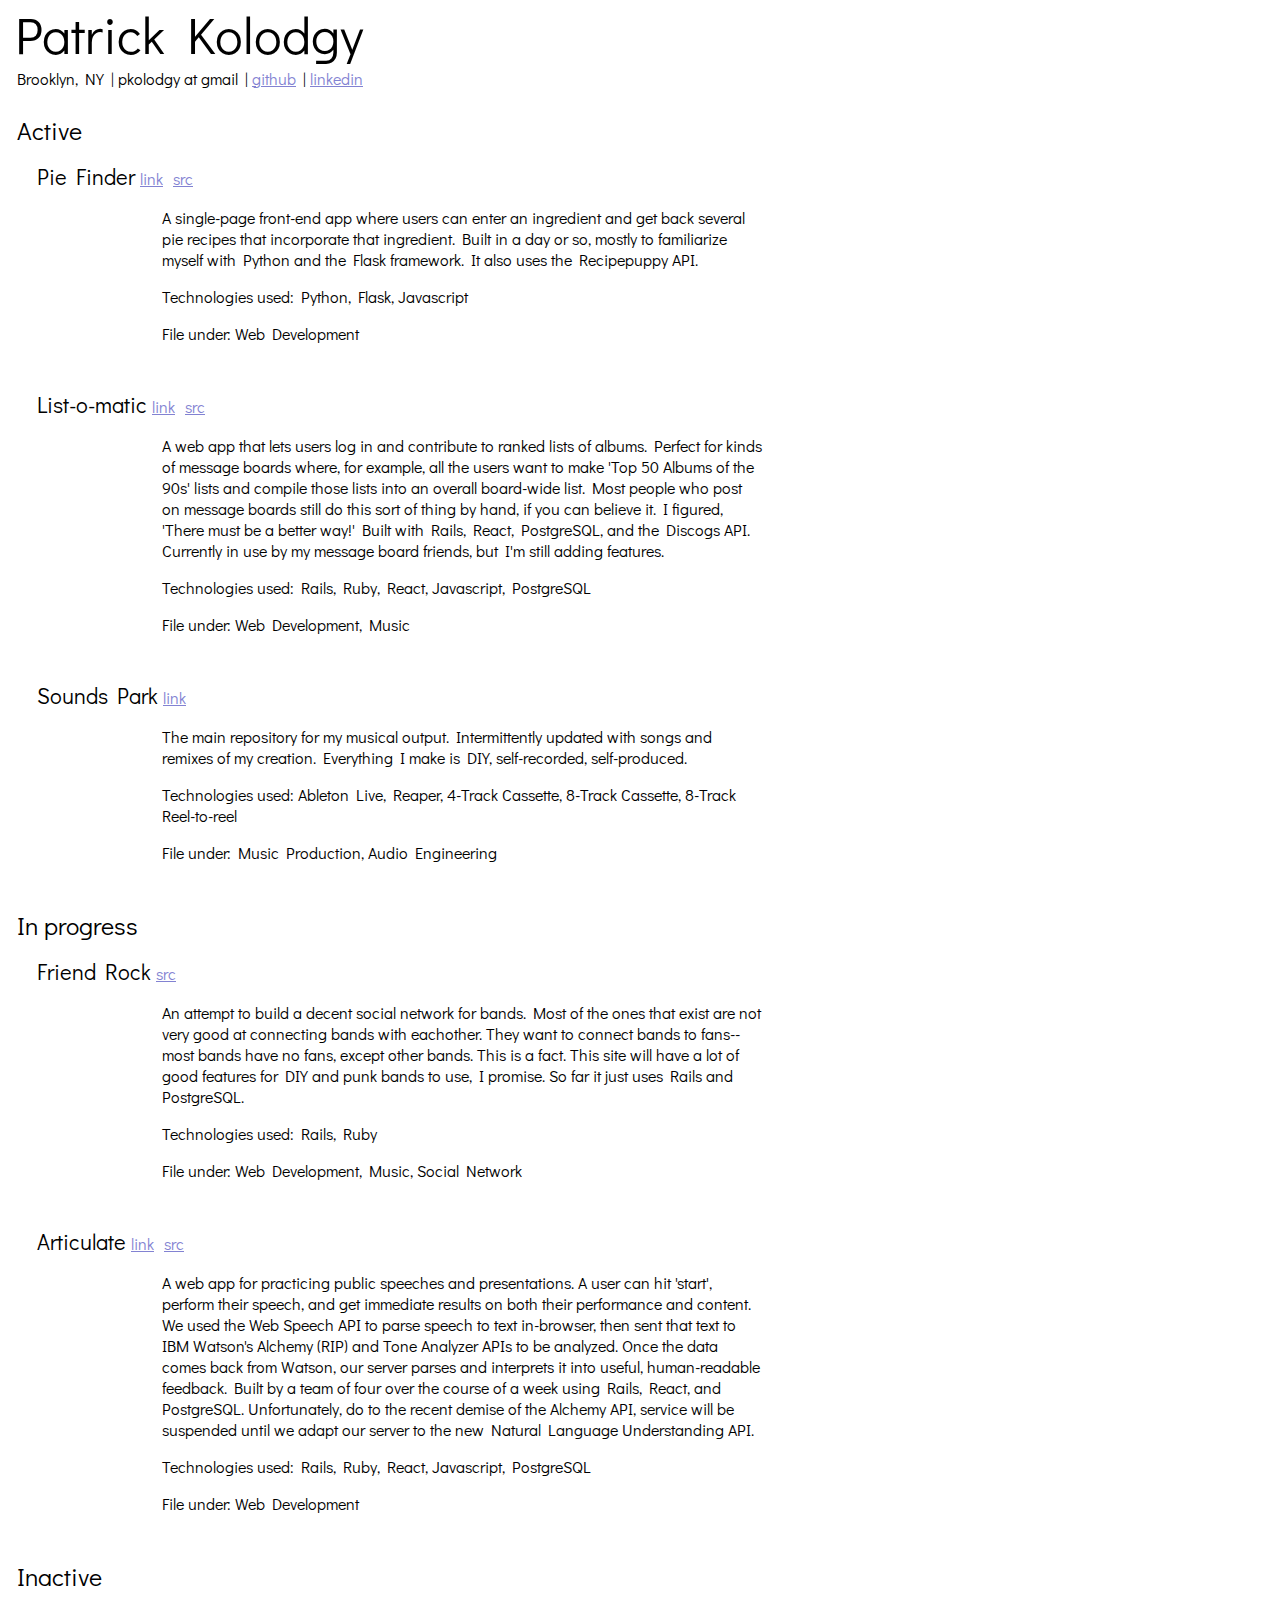
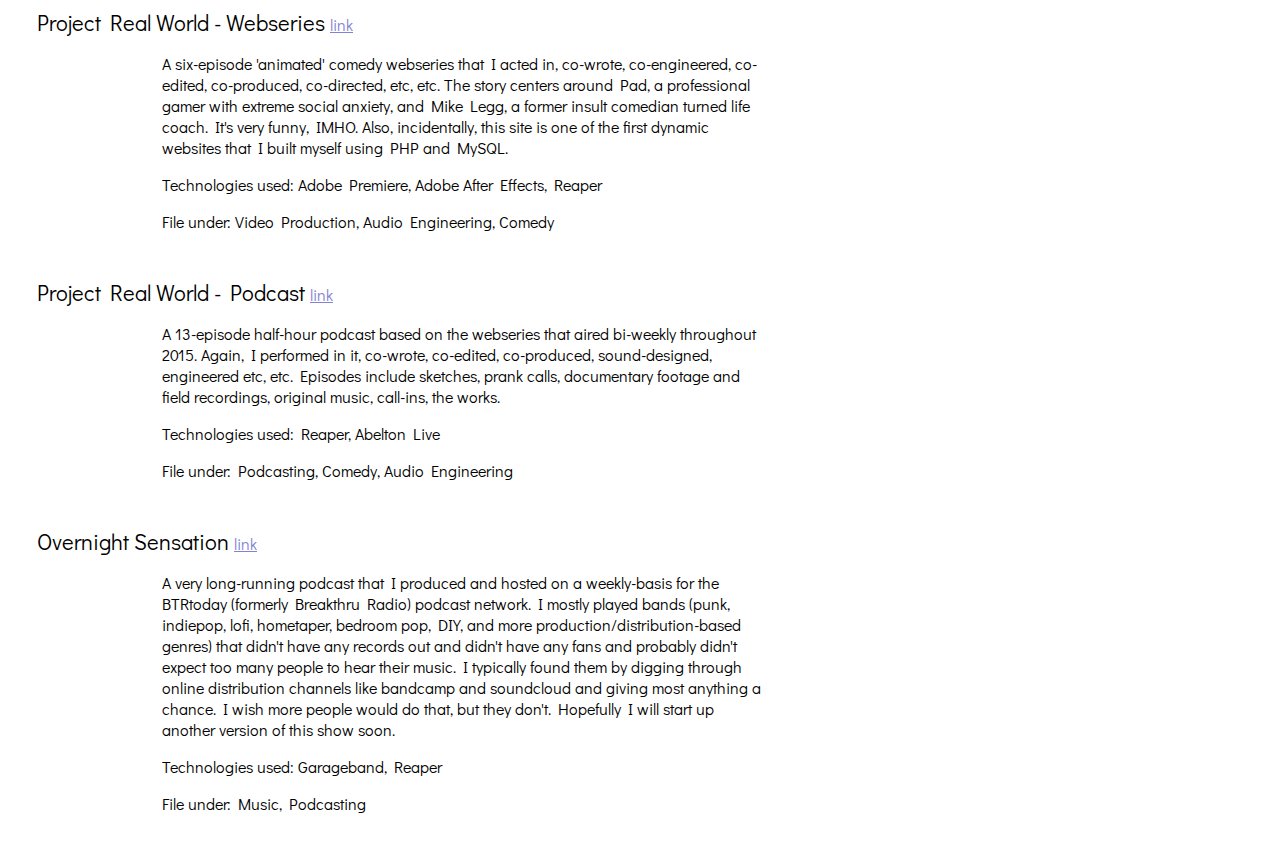
==== index.html @ 0212e129 "Merge pull request #14 from pkolo/further-styling" ====
<!DOCTYPE HTML>
<html><head><meta charset="UTF-8"><title>Patrick Kolodgy - Portfolio</title><style>html,head,body { padding:0; margin:0; }
body { font-family: calibri, helvetica, arial, sans-serif; }</style><script type="text/javascript">
(function() {
'use strict';

function F2(fun)
{
  function wrapper(a) { return function(b) { return fun(a,b); }; }
  wrapper.arity = 2;
  wrapper.func = fun;
  return wrapper;
}

function F3(fun)
{
  function wrapper(a) {
    return function(b) { return function(c) { return fun(a, b, c); }; };
  }
  wrapper.arity = 3;
  wrapper.func = fun;
  return wrapper;
}

function F4(fun)
{
  function wrapper(a) { return function(b) { return function(c) {
    return function(d) { return fun(a, b, c, d); }; }; };
  }
  wrapper.arity = 4;
  wrapper.func = fun;
  return wrapper;
}

function F5(fun)
{
  function wrapper(a) { return function(b) { return function(c) {
    return function(d) { return function(e) { return fun(a, b, c, d, e); }; }; }; };
  }
  wrapper.arity = 5;
  wrapper.func = fun;
  return wrapper;
}

function F6(fun)
{
  function wrapper(a) { return function(b) { return function(c) {
    return function(d) { return function(e) { return function(f) {
    return fun(a, b, c, d, e, f); }; }; }; }; };
  }
  wrapper.arity = 6;
  wrapper.func = fun;
  return wrapper;
}

function F7(fun)
{
  function wrapper(a) { return function(b) { return function(c) {
    return function(d) { return function(e) { return function(f) {
    return function(g) { return fun(a, b, c, d, e, f, g); }; }; }; }; }; };
  }
  wrapper.arity = 7;
  wrapper.func = fun;
  return wrapper;
}

function F8(fun)
{
  function wrapper(a) { return function(b) { return function(c) {
    return function(d) { return function(e) { return function(f) {
    return function(g) { return function(h) {
    return fun(a, b, c, d, e, f, g, h); }; }; }; }; }; }; };
  }
  wrapper.arity = 8;
  wrapper.func = fun;
  return wrapper;
}

function F9(fun)
{
  function wrapper(a) { return function(b) { return function(c) {
    return function(d) { return function(e) { return function(f) {
    return function(g) { return function(h) { return function(i) {
    return fun(a, b, c, d, e, f, g, h, i); }; }; }; }; }; }; }; };
  }
  wrapper.arity = 9;
  wrapper.func = fun;
  return wrapper;
}

function A2(fun, a, b)
{
  return fun.arity === 2
    ? fun.func(a, b)
    : fun(a)(b);
}
function A3(fun, a, b, c)
{
  return fun.arity === 3
    ? fun.func(a, b, c)
    : fun(a)(b)(c);
}
function A4(fun, a, b, c, d)
{
  return fun.arity === 4
    ? fun.func(a, b, c, d)
    : fun(a)(b)(c)(d);
}
function A5(fun, a, b, c, d, e)
{
  return fun.arity === 5
    ? fun.func(a, b, c, d, e)
    : fun(a)(b)(c)(d)(e);
}
function A6(fun, a, b, c, d, e, f)
{
  return fun.arity === 6
    ? fun.func(a, b, c, d, e, f)
    : fun(a)(b)(c)(d)(e)(f);
}
function A7(fun, a, b, c, d, e, f, g)
{
  return fun.arity === 7
    ? fun.func(a, b, c, d, e, f, g)
    : fun(a)(b)(c)(d)(e)(f)(g);
}
function A8(fun, a, b, c, d, e, f, g, h)
{
  return fun.arity === 8
    ? fun.func(a, b, c, d, e, f, g, h)
    : fun(a)(b)(c)(d)(e)(f)(g)(h);
}
function A9(fun, a, b, c, d, e, f, g, h, i)
{
  return fun.arity === 9
    ? fun.func(a, b, c, d, e, f, g, h, i)
    : fun(a)(b)(c)(d)(e)(f)(g)(h)(i);
}
//import Native.List //

var _elm_lang$core$Native_Array = function() {

// A RRB-Tree has two distinct data types.
// Leaf -> "height"  is always 0
//         "table"   is an array of elements
// Node -> "height"  is always greater than 0
//         "table"   is an array of child nodes
//         "lengths" is an array of accumulated lengths of the child nodes

// M is the maximal table size. 32 seems fast. E is the allowed increase
// of search steps when concatting to find an index. Lower values will
// decrease balancing, but will increase search steps.
var M = 32;
var E = 2;

// An empty array.
var empty = {
	ctor: '_Array',
	height: 0,
	table: []
};


function get(i, array)
{
	if (i < 0 || i >= length(array))
	{
		throw new Error(
			'Index ' + i + ' is out of range. Check the length of ' +
			'your array first or use getMaybe or getWithDefault.');
	}
	return unsafeGet(i, array);
}


function unsafeGet(i, array)
{
	for (var x = array.height; x > 0; x--)
	{
		var slot = i >> (x * 5);
		while (array.lengths[slot] <= i)
		{
			slot++;
		}
		if (slot > 0)
		{
			i -= array.lengths[slot - 1];
		}
		array = array.table[slot];
	}
	return array.table[i];
}


// Sets the value at the index i. Only the nodes leading to i will get
// copied and updated.
function set(i, item, array)
{
	if (i < 0 || length(array) <= i)
	{
		return array;
	}
	return unsafeSet(i, item, array);
}


function unsafeSet(i, item, array)
{
	array = nodeCopy(array);

	if (array.height === 0)
	{
		array.table[i] = item;
	}
	else
	{
		var slot = getSlot(i, array);
		if (slot > 0)
		{
			i -= array.lengths[slot - 1];
		}
		array.table[slot] = unsafeSet(i, item, array.table[slot]);
	}
	return array;
}


function initialize(len, f)
{
	if (len <= 0)
	{
		return empty;
	}
	var h = Math.floor( Math.log(len) / Math.log(M) );
	return initialize_(f, h, 0, len);
}

function initialize_(f, h, from, to)
{
	if (h === 0)
	{
		var table = new Array((to - from) % (M + 1));
		for (var i = 0; i < table.length; i++)
		{
		  table[i] = f(from + i);
		}
		return {
			ctor: '_Array',
			height: 0,
			table: table
		};
	}

	var step = Math.pow(M, h);
	var table = new Array(Math.ceil((to - from) / step));
	var lengths = new Array(table.length);
	for (var i = 0; i < table.length; i++)
	{
		table[i] = initialize_(f, h - 1, from + (i * step), Math.min(from + ((i + 1) * step), to));
		lengths[i] = length(table[i]) + (i > 0 ? lengths[i-1] : 0);
	}
	return {
		ctor: '_Array',
		height: h,
		table: table,
		lengths: lengths
	};
}

function fromList(list)
{
	if (list.ctor === '[]')
	{
		return empty;
	}

	// Allocate M sized blocks (table) and write list elements to it.
	var table = new Array(M);
	var nodes = [];
	var i = 0;

	while (list.ctor !== '[]')
	{
		table[i] = list._0;
		list = list._1;
		i++;

		// table is full, so we can push a leaf containing it into the
		// next node.
		if (i === M)
		{
			var leaf = {
				ctor: '_Array',
				height: 0,
				table: table
			};
			fromListPush(leaf, nodes);
			table = new Array(M);
			i = 0;
		}
	}

	// Maybe there is something left on the table.
	if (i > 0)
	{
		var leaf = {
			ctor: '_Array',
			height: 0,
			table: table.splice(0, i)
		};
		fromListPush(leaf, nodes);
	}

	// Go through all of the nodes and eventually push them into higher nodes.
	for (var h = 0; h < nodes.length - 1; h++)
	{
		if (nodes[h].table.length > 0)
		{
			fromListPush(nodes[h], nodes);
		}
	}

	var head = nodes[nodes.length - 1];
	if (head.height > 0 && head.table.length === 1)
	{
		return head.table[0];
	}
	else
	{
		return head;
	}
}

// Push a node into a higher node as a child.
function fromListPush(toPush, nodes)
{
	var h = toPush.height;

	// Maybe the node on this height does not exist.
	if (nodes.length === h)
	{
		var node = {
			ctor: '_Array',
			height: h + 1,
			table: [],
			lengths: []
		};
		nodes.push(node);
	}

	nodes[h].table.push(toPush);
	var len = length(toPush);
	if (nodes[h].lengths.length > 0)
	{
		len += nodes[h].lengths[nodes[h].lengths.length - 1];
	}
	nodes[h].lengths.push(len);

	if (nodes[h].table.length === M)
	{
		fromListPush(nodes[h], nodes);
		nodes[h] = {
			ctor: '_Array',
			height: h + 1,
			table: [],
			lengths: []
		};
	}
}

// Pushes an item via push_ to the bottom right of a tree.
function push(item, a)
{
	var pushed = push_(item, a);
	if (pushed !== null)
	{
		return pushed;
	}

	var newTree = create(item, a.height);
	return siblise(a, newTree);
}

// Recursively tries to push an item to the bottom-right most
// tree possible. If there is no space left for the item,
// null will be returned.
function push_(item, a)
{
	// Handle resursion stop at leaf level.
	if (a.height === 0)
	{
		if (a.table.length < M)
		{
			var newA = {
				ctor: '_Array',
				height: 0,
				table: a.table.slice()
			};
			newA.table.push(item);
			return newA;
		}
		else
		{
		  return null;
		}
	}

	// Recursively push
	var pushed = push_(item, botRight(a));

	// There was space in the bottom right tree, so the slot will
	// be updated.
	if (pushed !== null)
	{
		var newA = nodeCopy(a);
		newA.table[newA.table.length - 1] = pushed;
		newA.lengths[newA.lengths.length - 1]++;
		return newA;
	}

	// When there was no space left, check if there is space left
	// for a new slot with a tree which contains only the item
	// at the bottom.
	if (a.table.length < M)
	{
		var newSlot = create(item, a.height - 1);
		var newA = nodeCopy(a);
		newA.table.push(newSlot);
		newA.lengths.push(newA.lengths[newA.lengths.length - 1] + length(newSlot));
		return newA;
	}
	else
	{
		return null;
	}
}

// Converts an array into a list of elements.
function toList(a)
{
	return toList_(_elm_lang$core$Native_List.Nil, a);
}

function toList_(list, a)
{
	for (var i = a.table.length - 1; i >= 0; i--)
	{
		list =
			a.height === 0
				? _elm_lang$core$Native_List.Cons(a.table[i], list)
				: toList_(list, a.table[i]);
	}
	return list;
}

// Maps a function over the elements of an array.
function map(f, a)
{
	var newA = {
		ctor: '_Array',
		height: a.height,
		table: new Array(a.table.length)
	};
	if (a.height > 0)
	{
		newA.lengths = a.lengths;
	}
	for (var i = 0; i < a.table.length; i++)
	{
		newA.table[i] =
			a.height === 0
				? f(a.table[i])
				: map(f, a.table[i]);
	}
	return newA;
}

// Maps a function over the elements with their index as first argument.
function indexedMap(f, a)
{
	return indexedMap_(f, a, 0);
}

function indexedMap_(f, a, from)
{
	var newA = {
		ctor: '_Array',
		height: a.height,
		table: new Array(a.table.length)
	};
	if (a.height > 0)
	{
		newA.lengths = a.lengths;
	}
	for (var i = 0; i < a.table.length; i++)
	{
		newA.table[i] =
			a.height === 0
				? A2(f, from + i, a.table[i])
				: indexedMap_(f, a.table[i], i == 0 ? from : from + a.lengths[i - 1]);
	}
	return newA;
}

function foldl(f, b, a)
{
	if (a.height === 0)
	{
		for (var i = 0; i < a.table.length; i++)
		{
			b = A2(f, a.table[i], b);
		}
	}
	else
	{
		for (var i = 0; i < a.table.length; i++)
		{
			b = foldl(f, b, a.table[i]);
		}
	}
	return b;
}

function foldr(f, b, a)
{
	if (a.height === 0)
	{
		for (var i = a.table.length; i--; )
		{
			b = A2(f, a.table[i], b);
		}
	}
	else
	{
		for (var i = a.table.length; i--; )
		{
			b = foldr(f, b, a.table[i]);
		}
	}
	return b;
}

// TODO: currently, it slices the right, then the left. This can be
// optimized.
function slice(from, to, a)
{
	if (from < 0)
	{
		from += length(a);
	}
	if (to < 0)
	{
		to += length(a);
	}
	return sliceLeft(from, sliceRight(to, a));
}

function sliceRight(to, a)
{
	if (to === length(a))
	{
		return a;
	}

	// Handle leaf level.
	if (a.height === 0)
	{
		var newA = { ctor:'_Array', height:0 };
		newA.table = a.table.slice(0, to);
		return newA;
	}

	// Slice the right recursively.
	var right = getSlot(to, a);
	var sliced = sliceRight(to - (right > 0 ? a.lengths[right - 1] : 0), a.table[right]);

	// Maybe the a node is not even needed, as sliced contains the whole slice.
	if (right === 0)
	{
		return sliced;
	}

	// Create new node.
	var newA = {
		ctor: '_Array',
		height: a.height,
		table: a.table.slice(0, right),
		lengths: a.lengths.slice(0, right)
	};
	if (sliced.table.length > 0)
	{
		newA.table[right] = sliced;
		newA.lengths[right] = length(sliced) + (right > 0 ? newA.lengths[right - 1] : 0);
	}
	return newA;
}

function sliceLeft(from, a)
{
	if (from === 0)
	{
		return a;
	}

	// Handle leaf level.
	if (a.height === 0)
	{
		var newA = { ctor:'_Array', height:0 };
		newA.table = a.table.slice(from, a.table.length + 1);
		return newA;
	}

	// Slice the left recursively.
	var left = getSlot(from, a);
	var sliced = sliceLeft(from - (left > 0 ? a.lengths[left - 1] : 0), a.table[left]);

	// Maybe the a node is not even needed, as sliced contains the whole slice.
	if (left === a.table.length - 1)
	{
		return sliced;
	}

	// Create new node.
	var newA = {
		ctor: '_Array',
		height: a.height,
		table: a.table.slice(left, a.table.length + 1),
		lengths: new Array(a.table.length - left)
	};
	newA.table[0] = sliced;
	var len = 0;
	for (var i = 0; i < newA.table.length; i++)
	{
		len += length(newA.table[i]);
		newA.lengths[i] = len;
	}

	return newA;
}

// Appends two trees.
function append(a,b)
{
	if (a.table.length === 0)
	{
		return b;
	}
	if (b.table.length === 0)
	{
		return a;
	}

	var c = append_(a, b);

	// Check if both nodes can be crunshed together.
	if (c[0].table.length + c[1].table.length <= M)
	{
		if (c[0].table.length === 0)
		{
			return c[1];
		}
		if (c[1].table.length === 0)
		{
			return c[0];
		}

		// Adjust .table and .lengths
		c[0].table = c[0].table.concat(c[1].table);
		if (c[0].height > 0)
		{
			var len = length(c[0]);
			for (var i = 0; i < c[1].lengths.length; i++)
			{
				c[1].lengths[i] += len;
			}
			c[0].lengths = c[0].lengths.concat(c[1].lengths);
		}

		return c[0];
	}

	if (c[0].height > 0)
	{
		var toRemove = calcToRemove(a, b);
		if (toRemove > E)
		{
			c = shuffle(c[0], c[1], toRemove);
		}
	}

	return siblise(c[0], c[1]);
}

// Returns an array of two nodes; right and left. One node _may_ be empty.
function append_(a, b)
{
	if (a.height === 0 && b.height === 0)
	{
		return [a, b];
	}

	if (a.height !== 1 || b.height !== 1)
	{
		if (a.height === b.height)
		{
			a = nodeCopy(a);
			b = nodeCopy(b);
			var appended = append_(botRight(a), botLeft(b));

			insertRight(a, appended[1]);
			insertLeft(b, appended[0]);
		}
		else if (a.height > b.height)
		{
			a = nodeCopy(a);
			var appended = append_(botRight(a), b);

			insertRight(a, appended[0]);
			b = parentise(appended[1], appended[1].height + 1);
		}
		else
		{
			b = nodeCopy(b);
			var appended = append_(a, botLeft(b));

			var left = appended[0].table.length === 0 ? 0 : 1;
			var right = left === 0 ? 1 : 0;
			insertLeft(b, appended[left]);
			a = parentise(appended[right], appended[right].height + 1);
		}
	}

	// Check if balancing is needed and return based on that.
	if (a.table.length === 0 || b.table.length === 0)
	{
		return [a, b];
	}

	var toRemove = calcToRemove(a, b);
	if (toRemove <= E)
	{
		return [a, b];
	}
	return shuffle(a, b, toRemove);
}

// Helperfunctions for append_. Replaces a child node at the side of the parent.
function insertRight(parent, node)
{
	var index = parent.table.length - 1;
	parent.table[index] = node;
	parent.lengths[index] = length(node);
	parent.lengths[index] += index > 0 ? parent.lengths[index - 1] : 0;
}

function insertLeft(parent, node)
{
	if (node.table.length > 0)
	{
		parent.table[0] = node;
		parent.lengths[0] = length(node);

		var len = length(parent.table[0]);
		for (var i = 1; i < parent.lengths.length; i++)
		{
			len += length(parent.table[i]);
			parent.lengths[i] = len;
		}
	}
	else
	{
		parent.table.shift();
		for (var i = 1; i < parent.lengths.length; i++)
		{
			parent.lengths[i] = parent.lengths[i] - parent.lengths[0];
		}
		parent.lengths.shift();
	}
}

// Returns the extra search steps for E. Refer to the paper.
function calcToRemove(a, b)
{
	var subLengths = 0;
	for (var i = 0; i < a.table.length; i++)
	{
		subLengths += a.table[i].table.length;
	}
	for (var i = 0; i < b.table.length; i++)
	{
		subLengths += b.table[i].table.length;
	}

	var toRemove = a.table.length + b.table.length;
	return toRemove - (Math.floor((subLengths - 1) / M) + 1);
}

// get2, set2 and saveSlot are helpers for accessing elements over two arrays.
function get2(a, b, index)
{
	return index < a.length
		? a[index]
		: b[index - a.length];
}

function set2(a, b, index, value)
{
	if (index < a.length)
	{
		a[index] = value;
	}
	else
	{
		b[index - a.length] = value;
	}
}

function saveSlot(a, b, index, slot)
{
	set2(a.table, b.table, index, slot);

	var l = (index === 0 || index === a.lengths.length)
		? 0
		: get2(a.lengths, a.lengths, index - 1);

	set2(a.lengths, b.lengths, index, l + length(slot));
}

// Creates a node or leaf with a given length at their arrays for perfomance.
// Is only used by shuffle.
function createNode(h, length)
{
	if (length < 0)
	{
		length = 0;
	}
	var a = {
		ctor: '_Array',
		height: h,
		table: new Array(length)
	};
	if (h > 0)
	{
		a.lengths = new Array(length);
	}
	return a;
}

// Returns an array of two balanced nodes.
function shuffle(a, b, toRemove)
{
	var newA = createNode(a.height, Math.min(M, a.table.length + b.table.length - toRemove));
	var newB = createNode(a.height, newA.table.length - (a.table.length + b.table.length - toRemove));

	// Skip the slots with size M. More precise: copy the slot references
	// to the new node
	var read = 0;
	while (get2(a.table, b.table, read).table.length % M === 0)
	{
		set2(newA.table, newB.table, read, get2(a.table, b.table, read));
		set2(newA.lengths, newB.lengths, read, get2(a.lengths, b.lengths, read));
		read++;
	}

	// Pulling items from left to right, caching in a slot before writing
	// it into the new nodes.
	var write = read;
	var slot = new createNode(a.height - 1, 0);
	var from = 0;

	// If the current slot is still containing data, then there will be at
	// least one more write, so we do not break this loop yet.
	while (read - write - (slot.table.length > 0 ? 1 : 0) < toRemove)
	{
		// Find out the max possible items for copying.
		var source = get2(a.table, b.table, read);
		var to = Math.min(M - slot.table.length, source.table.length);

		// Copy and adjust size table.
		slot.table = slot.table.concat(source.table.slice(from, to));
		if (slot.height > 0)
		{
			var len = slot.lengths.length;
			for (var i = len; i < len + to - from; i++)
			{
				slot.lengths[i] = length(slot.table[i]);
				slot.lengths[i] += (i > 0 ? slot.lengths[i - 1] : 0);
			}
		}

		from += to;

		// Only proceed to next slots[i] if the current one was
		// fully copied.
		if (source.table.length <= to)
		{
			read++; from = 0;
		}

		// Only create a new slot if the current one is filled up.
		if (slot.table.length === M)
		{
			saveSlot(newA, newB, write, slot);
			slot = createNode(a.height - 1, 0);
			write++;
		}
	}

	// Cleanup after the loop. Copy the last slot into the new nodes.
	if (slot.table.length > 0)
	{
		saveSlot(newA, newB, write, slot);
		write++;
	}

	// Shift the untouched slots to the left
	while (read < a.table.length + b.table.length )
	{
		saveSlot(newA, newB, write, get2(a.table, b.table, read));
		read++;
		write++;
	}

	return [newA, newB];
}

// Navigation functions
function botRight(a)
{
	return a.table[a.table.length - 1];
}
function botLeft(a)
{
	return a.table[0];
}

// Copies a node for updating. Note that you should not use this if
// only updating only one of "table" or "lengths" for performance reasons.
function nodeCopy(a)
{
	var newA = {
		ctor: '_Array',
		height: a.height,
		table: a.table.slice()
	};
	if (a.height > 0)
	{
		newA.lengths = a.lengths.slice();
	}
	return newA;
}

// Returns how many items are in the tree.
function length(array)
{
	if (array.height === 0)
	{
		return array.table.length;
	}
	else
	{
		return array.lengths[array.lengths.length - 1];
	}
}

// Calculates in which slot of "table" the item probably is, then
// find the exact slot via forward searching in  "lengths". Returns the index.
function getSlot(i, a)
{
	var slot = i >> (5 * a.height);
	while (a.lengths[slot] <= i)
	{
		slot++;
	}
	return slot;
}

// Recursively creates a tree with a given height containing
// only the given item.
function create(item, h)
{
	if (h === 0)
	{
		return {
			ctor: '_Array',
			height: 0,
			table: [item]
		};
	}
	return {
		ctor: '_Array',
		height: h,
		table: [create(item, h - 1)],
		lengths: [1]
	};
}

// Recursively creates a tree that contains the given tree.
function parentise(tree, h)
{
	if (h === tree.height)
	{
		return tree;
	}

	return {
		ctor: '_Array',
		height: h,
		table: [parentise(tree, h - 1)],
		lengths: [length(tree)]
	};
}

// Emphasizes blood brotherhood beneath two trees.
function siblise(a, b)
{
	return {
		ctor: '_Array',
		height: a.height + 1,
		table: [a, b],
		lengths: [length(a), length(a) + length(b)]
	};
}

function toJSArray(a)
{
	var jsArray = new Array(length(a));
	toJSArray_(jsArray, 0, a);
	return jsArray;
}

function toJSArray_(jsArray, i, a)
{
	for (var t = 0; t < a.table.length; t++)
	{
		if (a.height === 0)
		{
			jsArray[i + t] = a.table[t];
		}
		else
		{
			var inc = t === 0 ? 0 : a.lengths[t - 1];
			toJSArray_(jsArray, i + inc, a.table[t]);
		}
	}
}

function fromJSArray(jsArray)
{
	if (jsArray.length === 0)
	{
		return empty;
	}
	var h = Math.floor(Math.log(jsArray.length) / Math.log(M));
	return fromJSArray_(jsArray, h, 0, jsArray.length);
}

function fromJSArray_(jsArray, h, from, to)
{
	if (h === 0)
	{
		return {
			ctor: '_Array',
			height: 0,
			table: jsArray.slice(from, to)
		};
	}

	var step = Math.pow(M, h);
	var table = new Array(Math.ceil((to - from) / step));
	var lengths = new Array(table.length);
	for (var i = 0; i < table.length; i++)
	{
		table[i] = fromJSArray_(jsArray, h - 1, from + (i * step), Math.min(from + ((i + 1) * step), to));
		lengths[i] = length(table[i]) + (i > 0 ? lengths[i - 1] : 0);
	}
	return {
		ctor: '_Array',
		height: h,
		table: table,
		lengths: lengths
	};
}

return {
	empty: empty,
	fromList: fromList,
	toList: toList,
	initialize: F2(initialize),
	append: F2(append),
	push: F2(push),
	slice: F3(slice),
	get: F2(get),
	set: F3(set),
	map: F2(map),
	indexedMap: F2(indexedMap),
	foldl: F3(foldl),
	foldr: F3(foldr),
	length: length,

	toJSArray: toJSArray,
	fromJSArray: fromJSArray
};

}();//import Native.Utils //

var _elm_lang$core$Native_Basics = function() {

function div(a, b)
{
	return (a / b) | 0;
}
function rem(a, b)
{
	return a % b;
}
function mod(a, b)
{
	if (b === 0)
	{
		throw new Error('Cannot perform mod 0. Division by zero error.');
	}
	var r = a % b;
	var m = a === 0 ? 0 : (b > 0 ? (a >= 0 ? r : r + b) : -mod(-a, -b));

	return m === b ? 0 : m;
}
function logBase(base, n)
{
	return Math.log(n) / Math.log(base);
}
function negate(n)
{
	return -n;
}
function abs(n)
{
	return n < 0 ? -n : n;
}

function min(a, b)
{
	return _elm_lang$core$Native_Utils.cmp(a, b) < 0 ? a : b;
}
function max(a, b)
{
	return _elm_lang$core$Native_Utils.cmp(a, b) > 0 ? a : b;
}
function clamp(lo, hi, n)
{
	return _elm_lang$core$Native_Utils.cmp(n, lo) < 0
		? lo
		: _elm_lang$core$Native_Utils.cmp(n, hi) > 0
			? hi
			: n;
}

var ord = ['LT', 'EQ', 'GT'];

function compare(x, y)
{
	return { ctor: ord[_elm_lang$core$Native_Utils.cmp(x, y) + 1] };
}

function xor(a, b)
{
	return a !== b;
}
function not(b)
{
	return !b;
}
function isInfinite(n)
{
	return n === Infinity || n === -Infinity;
}

function truncate(n)
{
	return n | 0;
}

function degrees(d)
{
	return d * Math.PI / 180;
}
function turns(t)
{
	return 2 * Math.PI * t;
}
function fromPolar(point)
{
	var r = point._0;
	var t = point._1;
	return _elm_lang$core$Native_Utils.Tuple2(r * Math.cos(t), r * Math.sin(t));
}
function toPolar(point)
{
	var x = point._0;
	var y = point._1;
	return _elm_lang$core$Native_Utils.Tuple2(Math.sqrt(x * x + y * y), Math.atan2(y, x));
}

return {
	div: F2(div),
	rem: F2(rem),
	mod: F2(mod),

	pi: Math.PI,
	e: Math.E,
	cos: Math.cos,
	sin: Math.sin,
	tan: Math.tan,
	acos: Math.acos,
	asin: Math.asin,
	atan: Math.atan,
	atan2: F2(Math.atan2),

	degrees: degrees,
	turns: turns,
	fromPolar: fromPolar,
	toPolar: toPolar,

	sqrt: Math.sqrt,
	logBase: F2(logBase),
	negate: negate,
	abs: abs,
	min: F2(min),
	max: F2(max),
	clamp: F3(clamp),
	compare: F2(compare),

	xor: F2(xor),
	not: not,

	truncate: truncate,
	ceiling: Math.ceil,
	floor: Math.floor,
	round: Math.round,
	toFloat: function(x) { return x; },
	isNaN: isNaN,
	isInfinite: isInfinite
};

}();//import //

var _elm_lang$core$Native_Utils = function() {

// COMPARISONS

function eq(x, y)
{
	var stack = [];
	var isEqual = eqHelp(x, y, 0, stack);
	var pair;
	while (isEqual && (pair = stack.pop()))
	{
		isEqual = eqHelp(pair.x, pair.y, 0, stack);
	}
	return isEqual;
}


function eqHelp(x, y, depth, stack)
{
	if (depth > 100)
	{
		stack.push({ x: x, y: y });
		return true;
	}

	if (x === y)
	{
		return true;
	}

	if (typeof x !== 'object')
	{
		if (typeof x === 'function')
		{
			throw new Error(
				'Trying to use `(==)` on functions. There is no way to know if functions are "the same" in the Elm sense.'
				+ ' Read more about this at http://package.elm-lang.org/packages/elm-lang/core/latest/Basics#=='
				+ ' which describes why it is this way and what the better version will look like.'
			);
		}
		return false;
	}

	if (x === null || y === null)
	{
		return false
	}

	if (x instanceof Date)
	{
		return x.getTime() === y.getTime();
	}

	if (!('ctor' in x))
	{
		for (var key in x)
		{
			if (!eqHelp(x[key], y[key], depth + 1, stack))
			{
				return false;
			}
		}
		return true;
	}

	// convert Dicts and Sets to lists
	if (x.ctor === 'RBNode_elm_builtin' || x.ctor === 'RBEmpty_elm_builtin')
	{
		x = _elm_lang$core$Dict$toList(x);
		y = _elm_lang$core$Dict$toList(y);
	}
	if (x.ctor === 'Set_elm_builtin')
	{
		x = _elm_lang$core$Set$toList(x);
		y = _elm_lang$core$Set$toList(y);
	}

	// check if lists are equal without recursion
	if (x.ctor === '::')
	{
		var a = x;
		var b = y;
		while (a.ctor === '::' && b.ctor === '::')
		{
			if (!eqHelp(a._0, b._0, depth + 1, stack))
			{
				return false;
			}
			a = a._1;
			b = b._1;
		}
		return a.ctor === b.ctor;
	}

	// check if Arrays are equal
	if (x.ctor === '_Array')
	{
		var xs = _elm_lang$core$Native_Array.toJSArray(x);
		var ys = _elm_lang$core$Native_Array.toJSArray(y);
		if (xs.length !== ys.length)
		{
			return false;
		}
		for (var i = 0; i < xs.length; i++)
		{
			if (!eqHelp(xs[i], ys[i], depth + 1, stack))
			{
				return false;
			}
		}
		return true;
	}

	if (!eqHelp(x.ctor, y.ctor, depth + 1, stack))
	{
		return false;
	}

	for (var key in x)
	{
		if (!eqHelp(x[key], y[key], depth + 1, stack))
		{
			return false;
		}
	}
	return true;
}

// Code in Generate/JavaScript.hs, Basics.js, and List.js depends on
// the particular integer values assigned to LT, EQ, and GT.

var LT = -1, EQ = 0, GT = 1;

function cmp(x, y)
{
	if (typeof x !== 'object')
	{
		return x === y ? EQ : x < y ? LT : GT;
	}

	if (x instanceof String)
	{
		var a = x.valueOf();
		var b = y.valueOf();
		return a === b ? EQ : a < b ? LT : GT;
	}

	if (x.ctor === '::' || x.ctor === '[]')
	{
		while (x.ctor === '::' && y.ctor === '::')
		{
			var ord = cmp(x._0, y._0);
			if (ord !== EQ)
			{
				return ord;
			}
			x = x._1;
			y = y._1;
		}
		return x.ctor === y.ctor ? EQ : x.ctor === '[]' ? LT : GT;
	}

	if (x.ctor.slice(0, 6) === '_Tuple')
	{
		var ord;
		var n = x.ctor.slice(6) - 0;
		var err = 'cannot compare tuples with more than 6 elements.';
		if (n === 0) return EQ;
		if (n >= 1) { ord = cmp(x._0, y._0); if (ord !== EQ) return ord;
		if (n >= 2) { ord = cmp(x._1, y._1); if (ord !== EQ) return ord;
		if (n >= 3) { ord = cmp(x._2, y._2); if (ord !== EQ) return ord;
		if (n >= 4) { ord = cmp(x._3, y._3); if (ord !== EQ) return ord;
		if (n >= 5) { ord = cmp(x._4, y._4); if (ord !== EQ) return ord;
		if (n >= 6) { ord = cmp(x._5, y._5); if (ord !== EQ) return ord;
		if (n >= 7) throw new Error('Comparison error: ' + err); } } } } } }
		return EQ;
	}

	throw new Error(
		'Comparison error: comparison is only defined on ints, '
		+ 'floats, times, chars, strings, lists of comparable values, '
		+ 'and tuples of comparable values.'
	);
}


// COMMON VALUES

var Tuple0 = {
	ctor: '_Tuple0'
};

function Tuple2(x, y)
{
	return {
		ctor: '_Tuple2',
		_0: x,
		_1: y
	};
}

function chr(c)
{
	return new String(c);
}


// GUID

var count = 0;
function guid(_)
{
	return count++;
}


// RECORDS

function update(oldRecord, updatedFields)
{
	var newRecord = {};

	for (var key in oldRecord)
	{
		newRecord[key] = oldRecord[key];
	}

	for (var key in updatedFields)
	{
		newRecord[key] = updatedFields[key];
	}

	return newRecord;
}


//// LIST STUFF ////

var Nil = { ctor: '[]' };

function Cons(hd, tl)
{
	return {
		ctor: '::',
		_0: hd,
		_1: tl
	};
}

function append(xs, ys)
{
	// append Strings
	if (typeof xs === 'string')
	{
		return xs + ys;
	}

	// append Lists
	if (xs.ctor === '[]')
	{
		return ys;
	}
	var root = Cons(xs._0, Nil);
	var curr = root;
	xs = xs._1;
	while (xs.ctor !== '[]')
	{
		curr._1 = Cons(xs._0, Nil);
		xs = xs._1;
		curr = curr._1;
	}
	curr._1 = ys;
	return root;
}


// CRASHES

function crash(moduleName, region)
{
	return function(message) {
		throw new Error(
			'Ran into a `Debug.crash` in module `' + moduleName + '` ' + regionToString(region) + '\n'
			+ 'The message provided by the code author is:\n\n    '
			+ message
		);
	};
}

function crashCase(moduleName, region, value)
{
	return function(message) {
		throw new Error(
			'Ran into a `Debug.crash` in module `' + moduleName + '`\n\n'
			+ 'This was caused by the `case` expression ' + regionToString(region) + '.\n'
			+ 'One of the branches ended with a crash and the following value got through:\n\n    ' + toString(value) + '\n\n'
			+ 'The message provided by the code author is:\n\n    '
			+ message
		);
	};
}

function regionToString(region)
{
	if (region.start.line == region.end.line)
	{
		return 'on line ' + region.start.line;
	}
	return 'between lines ' + region.start.line + ' and ' + region.end.line;
}


// TO STRING

function toString(v)
{
	var type = typeof v;
	if (type === 'function')
	{
		return '<function>';
	}

	if (type === 'boolean')
	{
		return v ? 'True' : 'False';
	}

	if (type === 'number')
	{
		return v + '';
	}

	if (v instanceof String)
	{
		return '\'' + addSlashes(v, true) + '\'';
	}

	if (type === 'string')
	{
		return '"' + addSlashes(v, false) + '"';
	}

	if (v === null)
	{
		return 'null';
	}

	if (type === 'object' && 'ctor' in v)
	{
		var ctorStarter = v.ctor.substring(0, 5);

		if (ctorStarter === '_Tupl')
		{
			var output = [];
			for (var k in v)
			{
				if (k === 'ctor') continue;
				output.push(toString(v[k]));
			}
			return '(' + output.join(',') + ')';
		}

		if (ctorStarter === '_Task')
		{
			return '<task>'
		}

		if (v.ctor === '_Array')
		{
			var list = _elm_lang$core$Array$toList(v);
			return 'Array.fromList ' + toString(list);
		}

		if (v.ctor === '<decoder>')
		{
			return '<decoder>';
		}

		if (v.ctor === '_Process')
		{
			return '<process:' + v.id + '>';
		}

		if (v.ctor === '::')
		{
			var output = '[' + toString(v._0);
			v = v._1;
			while (v.ctor === '::')
			{
				output += ',' + toString(v._0);
				v = v._1;
			}
			return output + ']';
		}

		if (v.ctor === '[]')
		{
			return '[]';
		}

		if (v.ctor === 'Set_elm_builtin')
		{
			return 'Set.fromList ' + toString(_elm_lang$core$Set$toList(v));
		}

		if (v.ctor === 'RBNode_elm_builtin' || v.ctor === 'RBEmpty_elm_builtin')
		{
			return 'Dict.fromList ' + toString(_elm_lang$core$Dict$toList(v));
		}

		var output = '';
		for (var i in v)
		{
			if (i === 'ctor') continue;
			var str = toString(v[i]);
			var c0 = str[0];
			var parenless = c0 === '{' || c0 === '(' || c0 === '<' || c0 === '"' || str.indexOf(' ') < 0;
			output += ' ' + (parenless ? str : '(' + str + ')');
		}
		return v.ctor + output;
	}

	if (type === 'object')
	{
		if (v instanceof Date)
		{
			return '<' + v.toString() + '>';
		}

		if (v.elm_web_socket)
		{
			return '<websocket>';
		}

		var output = [];
		for (var k in v)
		{
			output.push(k + ' = ' + toString(v[k]));
		}
		if (output.length === 0)
		{
			return '{}';
		}
		return '{ ' + output.join(', ') + ' }';
	}

	return '<internal structure>';
}

function addSlashes(str, isChar)
{
	var s = str.replace(/\\/g, '\\\\')
			  .replace(/\n/g, '\\n')
			  .replace(/\t/g, '\\t')
			  .replace(/\r/g, '\\r')
			  .replace(/\v/g, '\\v')
			  .replace(/\0/g, '\\0');
	if (isChar)
	{
		return s.replace(/\'/g, '\\\'');
	}
	else
	{
		return s.replace(/\"/g, '\\"');
	}
}


return {
	eq: eq,
	cmp: cmp,
	Tuple0: Tuple0,
	Tuple2: Tuple2,
	chr: chr,
	update: update,
	guid: guid,

	append: F2(append),

	crash: crash,
	crashCase: crashCase,

	toString: toString
};

}();var _elm_lang$core$Basics$never = function (_p0) {
	never:
	while (true) {
		var _p1 = _p0;
		var _v1 = _p1._0;
		_p0 = _v1;
		continue never;
	}
};
var _elm_lang$core$Basics$uncurry = F2(
	function (f, _p2) {
		var _p3 = _p2;
		return A2(f, _p3._0, _p3._1);
	});
var _elm_lang$core$Basics$curry = F3(
	function (f, a, b) {
		return f(
			{ctor: '_Tuple2', _0: a, _1: b});
	});
var _elm_lang$core$Basics$flip = F3(
	function (f, b, a) {
		return A2(f, a, b);
	});
var _elm_lang$core$Basics$always = F2(
	function (a, _p4) {
		return a;
	});
var _elm_lang$core$Basics$identity = function (x) {
	return x;
};
var _elm_lang$core$Basics_ops = _elm_lang$core$Basics_ops || {};
_elm_lang$core$Basics_ops['<|'] = F2(
	function (f, x) {
		return f(x);
	});
var _elm_lang$core$Basics_ops = _elm_lang$core$Basics_ops || {};
_elm_lang$core$Basics_ops['|>'] = F2(
	function (x, f) {
		return f(x);
	});
var _elm_lang$core$Basics_ops = _elm_lang$core$Basics_ops || {};
_elm_lang$core$Basics_ops['>>'] = F3(
	function (f, g, x) {
		return g(
			f(x));
	});
var _elm_lang$core$Basics_ops = _elm_lang$core$Basics_ops || {};
_elm_lang$core$Basics_ops['<<'] = F3(
	function (g, f, x) {
		return g(
			f(x));
	});
var _elm_lang$core$Basics_ops = _elm_lang$core$Basics_ops || {};
_elm_lang$core$Basics_ops['++'] = _elm_lang$core$Native_Utils.append;
var _elm_lang$core$Basics$toString = _elm_lang$core$Native_Utils.toString;
var _elm_lang$core$Basics$isInfinite = _elm_lang$core$Native_Basics.isInfinite;
var _elm_lang$core$Basics$isNaN = _elm_lang$core$Native_Basics.isNaN;
var _elm_lang$core$Basics$toFloat = _elm_lang$core$Native_Basics.toFloat;
var _elm_lang$core$Basics$ceiling = _elm_lang$core$Native_Basics.ceiling;
var _elm_lang$core$Basics$floor = _elm_lang$core$Native_Basics.floor;
var _elm_lang$core$Basics$truncate = _elm_lang$core$Native_Basics.truncate;
var _elm_lang$core$Basics$round = _elm_lang$core$Native_Basics.round;
var _elm_lang$core$Basics$not = _elm_lang$core$Native_Basics.not;
var _elm_lang$core$Basics$xor = _elm_lang$core$Native_Basics.xor;
var _elm_lang$core$Basics_ops = _elm_lang$core$Basics_ops || {};
_elm_lang$core$Basics_ops['||'] = _elm_lang$core$Native_Basics.or;
var _elm_lang$core$Basics_ops = _elm_lang$core$Basics_ops || {};
_elm_lang$core$Basics_ops['&&'] = _elm_lang$core$Native_Basics.and;
var _elm_lang$core$Basics$max = _elm_lang$core$Native_Basics.max;
var _elm_lang$core$Basics$min = _elm_lang$core$Native_Basics.min;
var _elm_lang$core$Basics$compare = _elm_lang$core$Native_Basics.compare;
var _elm_lang$core$Basics_ops = _elm_lang$core$Basics_ops || {};
_elm_lang$core$Basics_ops['>='] = _elm_lang$core$Native_Basics.ge;
var _elm_lang$core$Basics_ops = _elm_lang$core$Basics_ops || {};
_elm_lang$core$Basics_ops['<='] = _elm_lang$core$Native_Basics.le;
var _elm_lang$core$Basics_ops = _elm_lang$core$Basics_ops || {};
_elm_lang$core$Basics_ops['>'] = _elm_lang$core$Native_Basics.gt;
var _elm_lang$core$Basics_ops = _elm_lang$core$Basics_ops || {};
_elm_lang$core$Basics_ops['<'] = _elm_lang$core$Native_Basics.lt;
var _elm_lang$core$Basics_ops = _elm_lang$core$Basics_ops || {};
_elm_lang$core$Basics_ops['/='] = _elm_lang$core$Native_Basics.neq;
var _elm_lang$core$Basics_ops = _elm_lang$core$Basics_ops || {};
_elm_lang$core$Basics_ops['=='] = _elm_lang$core$Native_Basics.eq;
var _elm_lang$core$Basics$e = _elm_lang$core$Native_Basics.e;
var _elm_lang$core$Basics$pi = _elm_lang$core$Native_Basics.pi;
var _elm_lang$core$Basics$clamp = _elm_lang$core$Native_Basics.clamp;
var _elm_lang$core$Basics$logBase = _elm_lang$core$Native_Basics.logBase;
var _elm_lang$core$Basics$abs = _elm_lang$core$Native_Basics.abs;
var _elm_lang$core$Basics$negate = _elm_lang$core$Native_Basics.negate;
var _elm_lang$core$Basics$sqrt = _elm_lang$core$Native_Basics.sqrt;
var _elm_lang$core$Basics$atan2 = _elm_lang$core$Native_Basics.atan2;
var _elm_lang$core$Basics$atan = _elm_lang$core$Native_Basics.atan;
var _elm_lang$core$Basics$asin = _elm_lang$core$Native_Basics.asin;
var _elm_lang$core$Basics$acos = _elm_lang$core$Native_Basics.acos;
var _elm_lang$core$Basics$tan = _elm_lang$core$Native_Basics.tan;
var _elm_lang$core$Basics$sin = _elm_lang$core$Native_Basics.sin;
var _elm_lang$core$Basics$cos = _elm_lang$core$Native_Basics.cos;
var _elm_lang$core$Basics_ops = _elm_lang$core$Basics_ops || {};
_elm_lang$core$Basics_ops['^'] = _elm_lang$core$Native_Basics.exp;
var _elm_lang$core$Basics_ops = _elm_lang$core$Basics_ops || {};
_elm_lang$core$Basics_ops['%'] = _elm_lang$core$Native_Basics.mod;
var _elm_lang$core$Basics$rem = _elm_lang$core$Native_Basics.rem;
var _elm_lang$core$Basics_ops = _elm_lang$core$Basics_ops || {};
_elm_lang$core$Basics_ops['//'] = _elm_lang$core$Native_Basics.div;
var _elm_lang$core$Basics_ops = _elm_lang$core$Basics_ops || {};
_elm_lang$core$Basics_ops['/'] = _elm_lang$core$Native_Basics.floatDiv;
var _elm_lang$core$Basics_ops = _elm_lang$core$Basics_ops || {};
_elm_lang$core$Basics_ops['*'] = _elm_lang$core$Native_Basics.mul;
var _elm_lang$core$Basics_ops = _elm_lang$core$Basics_ops || {};
_elm_lang$core$Basics_ops['-'] = _elm_lang$core$Native_Basics.sub;
var _elm_lang$core$Basics_ops = _elm_lang$core$Basics_ops || {};
_elm_lang$core$Basics_ops['+'] = _elm_lang$core$Native_Basics.add;
var _elm_lang$core$Basics$toPolar = _elm_lang$core$Native_Basics.toPolar;
var _elm_lang$core$Basics$fromPolar = _elm_lang$core$Native_Basics.fromPolar;
var _elm_lang$core$Basics$turns = _elm_lang$core$Native_Basics.turns;
var _elm_lang$core$Basics$degrees = _elm_lang$core$Native_Basics.degrees;
var _elm_lang$core$Basics$radians = function (t) {
	return t;
};
var _elm_lang$core$Basics$GT = {ctor: 'GT'};
var _elm_lang$core$Basics$EQ = {ctor: 'EQ'};
var _elm_lang$core$Basics$LT = {ctor: 'LT'};
var _elm_lang$core$Basics$JustOneMore = function (a) {
	return {ctor: 'JustOneMore', _0: a};
};
var _elm_lang$core$Maybe$withDefault = F2(
	function ($default, maybe) {
		var _p0 = maybe;
		if (_p0.ctor === 'Just') {
			return _p0._0;
		} else {
			return $default;
		}
	});
var _elm_lang$core$Maybe$Nothing = {ctor: 'Nothing'};
var _elm_lang$core$Maybe$andThen = F2(
	function (callback, maybeValue) {
		var _p1 = maybeValue;
		if (_p1.ctor === 'Just') {
			return callback(_p1._0);
		} else {
			return _elm_lang$core$Maybe$Nothing;
		}
	});
var _elm_lang$core$Maybe$Just = function (a) {
	return {ctor: 'Just', _0: a};
};
var _elm_lang$core$Maybe$map = F2(
	function (f, maybe) {
		var _p2 = maybe;
		if (_p2.ctor === 'Just') {
			return _elm_lang$core$Maybe$Just(
				f(_p2._0));
		} else {
			return _elm_lang$core$Maybe$Nothing;
		}
	});
var _elm_lang$core$Maybe$map2 = F3(
	function (func, ma, mb) {
		var _p3 = {ctor: '_Tuple2', _0: ma, _1: mb};
		if (((_p3.ctor === '_Tuple2') && (_p3._0.ctor === 'Just')) && (_p3._1.ctor === 'Just')) {
			return _elm_lang$core$Maybe$Just(
				A2(func, _p3._0._0, _p3._1._0));
		} else {
			return _elm_lang$core$Maybe$Nothing;
		}
	});
var _elm_lang$core$Maybe$map3 = F4(
	function (func, ma, mb, mc) {
		var _p4 = {ctor: '_Tuple3', _0: ma, _1: mb, _2: mc};
		if ((((_p4.ctor === '_Tuple3') && (_p4._0.ctor === 'Just')) && (_p4._1.ctor === 'Just')) && (_p4._2.ctor === 'Just')) {
			return _elm_lang$core$Maybe$Just(
				A3(func, _p4._0._0, _p4._1._0, _p4._2._0));
		} else {
			return _elm_lang$core$Maybe$Nothing;
		}
	});
var _elm_lang$core$Maybe$map4 = F5(
	function (func, ma, mb, mc, md) {
		var _p5 = {ctor: '_Tuple4', _0: ma, _1: mb, _2: mc, _3: md};
		if (((((_p5.ctor === '_Tuple4') && (_p5._0.ctor === 'Just')) && (_p5._1.ctor === 'Just')) && (_p5._2.ctor === 'Just')) && (_p5._3.ctor === 'Just')) {
			return _elm_lang$core$Maybe$Just(
				A4(func, _p5._0._0, _p5._1._0, _p5._2._0, _p5._3._0));
		} else {
			return _elm_lang$core$Maybe$Nothing;
		}
	});
var _elm_lang$core$Maybe$map5 = F6(
	function (func, ma, mb, mc, md, me) {
		var _p6 = {ctor: '_Tuple5', _0: ma, _1: mb, _2: mc, _3: md, _4: me};
		if ((((((_p6.ctor === '_Tuple5') && (_p6._0.ctor === 'Just')) && (_p6._1.ctor === 'Just')) && (_p6._2.ctor === 'Just')) && (_p6._3.ctor === 'Just')) && (_p6._4.ctor === 'Just')) {
			return _elm_lang$core$Maybe$Just(
				A5(func, _p6._0._0, _p6._1._0, _p6._2._0, _p6._3._0, _p6._4._0));
		} else {
			return _elm_lang$core$Maybe$Nothing;
		}
	});
//import Native.Utils //

var _elm_lang$core$Native_List = function() {

var Nil = { ctor: '[]' };

function Cons(hd, tl)
{
	return { ctor: '::', _0: hd, _1: tl };
}

function fromArray(arr)
{
	var out = Nil;
	for (var i = arr.length; i--; )
	{
		out = Cons(arr[i], out);
	}
	return out;
}

function toArray(xs)
{
	var out = [];
	while (xs.ctor !== '[]')
	{
		out.push(xs._0);
		xs = xs._1;
	}
	return out;
}

function foldr(f, b, xs)
{
	var arr = toArray(xs);
	var acc = b;
	for (var i = arr.length; i--; )
	{
		acc = A2(f, arr[i], acc);
	}
	return acc;
}

function map2(f, xs, ys)
{
	var arr = [];
	while (xs.ctor !== '[]' && ys.ctor !== '[]')
	{
		arr.push(A2(f, xs._0, ys._0));
		xs = xs._1;
		ys = ys._1;
	}
	return fromArray(arr);
}

function map3(f, xs, ys, zs)
{
	var arr = [];
	while (xs.ctor !== '[]' && ys.ctor !== '[]' && zs.ctor !== '[]')
	{
		arr.push(A3(f, xs._0, ys._0, zs._0));
		xs = xs._1;
		ys = ys._1;
		zs = zs._1;
	}
	return fromArray(arr);
}

function map4(f, ws, xs, ys, zs)
{
	var arr = [];
	while (   ws.ctor !== '[]'
		   && xs.ctor !== '[]'
		   && ys.ctor !== '[]'
		   && zs.ctor !== '[]')
	{
		arr.push(A4(f, ws._0, xs._0, ys._0, zs._0));
		ws = ws._1;
		xs = xs._1;
		ys = ys._1;
		zs = zs._1;
	}
	return fromArray(arr);
}

function map5(f, vs, ws, xs, ys, zs)
{
	var arr = [];
	while (   vs.ctor !== '[]'
		   && ws.ctor !== '[]'
		   && xs.ctor !== '[]'
		   && ys.ctor !== '[]'
		   && zs.ctor !== '[]')
	{
		arr.push(A5(f, vs._0, ws._0, xs._0, ys._0, zs._0));
		vs = vs._1;
		ws = ws._1;
		xs = xs._1;
		ys = ys._1;
		zs = zs._1;
	}
	return fromArray(arr);
}

function sortBy(f, xs)
{
	return fromArray(toArray(xs).sort(function(a, b) {
		return _elm_lang$core$Native_Utils.cmp(f(a), f(b));
	}));
}

function sortWith(f, xs)
{
	return fromArray(toArray(xs).sort(function(a, b) {
		var ord = f(a)(b).ctor;
		return ord === 'EQ' ? 0 : ord === 'LT' ? -1 : 1;
	}));
}

return {
	Nil: Nil,
	Cons: Cons,
	cons: F2(Cons),
	toArray: toArray,
	fromArray: fromArray,

	foldr: F3(foldr),

	map2: F3(map2),
	map3: F4(map3),
	map4: F5(map4),
	map5: F6(map5),
	sortBy: F2(sortBy),
	sortWith: F2(sortWith)
};

}();var _elm_lang$core$List$sortWith = _elm_lang$core$Native_List.sortWith;
var _elm_lang$core$List$sortBy = _elm_lang$core$Native_List.sortBy;
var _elm_lang$core$List$sort = function (xs) {
	return A2(_elm_lang$core$List$sortBy, _elm_lang$core$Basics$identity, xs);
};
var _elm_lang$core$List$singleton = function (value) {
	return {
		ctor: '::',
		_0: value,
		_1: {ctor: '[]'}
	};
};
var _elm_lang$core$List$drop = F2(
	function (n, list) {
		drop:
		while (true) {
			if (_elm_lang$core$Native_Utils.cmp(n, 0) < 1) {
				return list;
			} else {
				var _p0 = list;
				if (_p0.ctor === '[]') {
					return list;
				} else {
					var _v1 = n - 1,
						_v2 = _p0._1;
					n = _v1;
					list = _v2;
					continue drop;
				}
			}
		}
	});
var _elm_lang$core$List$map5 = _elm_lang$core$Native_List.map5;
var _elm_lang$core$List$map4 = _elm_lang$core$Native_List.map4;
var _elm_lang$core$List$map3 = _elm_lang$core$Native_List.map3;
var _elm_lang$core$List$map2 = _elm_lang$core$Native_List.map2;
var _elm_lang$core$List$any = F2(
	function (isOkay, list) {
		any:
		while (true) {
			var _p1 = list;
			if (_p1.ctor === '[]') {
				return false;
			} else {
				if (isOkay(_p1._0)) {
					return true;
				} else {
					var _v4 = isOkay,
						_v5 = _p1._1;
					isOkay = _v4;
					list = _v5;
					continue any;
				}
			}
		}
	});
var _elm_lang$core$List$all = F2(
	function (isOkay, list) {
		return !A2(
			_elm_lang$core$List$any,
			function (_p2) {
				return !isOkay(_p2);
			},
			list);
	});
var _elm_lang$core$List$foldr = _elm_lang$core$Native_List.foldr;
var _elm_lang$core$List$foldl = F3(
	function (func, acc, list) {
		foldl:
		while (true) {
			var _p3 = list;
			if (_p3.ctor === '[]') {
				return acc;
			} else {
				var _v7 = func,
					_v8 = A2(func, _p3._0, acc),
					_v9 = _p3._1;
				func = _v7;
				acc = _v8;
				list = _v9;
				continue foldl;
			}
		}
	});
var _elm_lang$core$List$length = function (xs) {
	return A3(
		_elm_lang$core$List$foldl,
		F2(
			function (_p4, i) {
				return i + 1;
			}),
		0,
		xs);
};
var _elm_lang$core$List$sum = function (numbers) {
	return A3(
		_elm_lang$core$List$foldl,
		F2(
			function (x, y) {
				return x + y;
			}),
		0,
		numbers);
};
var _elm_lang$core$List$product = function (numbers) {
	return A3(
		_elm_lang$core$List$foldl,
		F2(
			function (x, y) {
				return x * y;
			}),
		1,
		numbers);
};
var _elm_lang$core$List$maximum = function (list) {
	var _p5 = list;
	if (_p5.ctor === '::') {
		return _elm_lang$core$Maybe$Just(
			A3(_elm_lang$core$List$foldl, _elm_lang$core$Basics$max, _p5._0, _p5._1));
	} else {
		return _elm_lang$core$Maybe$Nothing;
	}
};
var _elm_lang$core$List$minimum = function (list) {
	var _p6 = list;
	if (_p6.ctor === '::') {
		return _elm_lang$core$Maybe$Just(
			A3(_elm_lang$core$List$foldl, _elm_lang$core$Basics$min, _p6._0, _p6._1));
	} else {
		return _elm_lang$core$Maybe$Nothing;
	}
};
var _elm_lang$core$List$member = F2(
	function (x, xs) {
		return A2(
			_elm_lang$core$List$any,
			function (a) {
				return _elm_lang$core$Native_Utils.eq(a, x);
			},
			xs);
	});
var _elm_lang$core$List$isEmpty = function (xs) {
	var _p7 = xs;
	if (_p7.ctor === '[]') {
		return true;
	} else {
		return false;
	}
};
var _elm_lang$core$List$tail = function (list) {
	var _p8 = list;
	if (_p8.ctor === '::') {
		return _elm_lang$core$Maybe$Just(_p8._1);
	} else {
		return _elm_lang$core$Maybe$Nothing;
	}
};
var _elm_lang$core$List$head = function (list) {
	var _p9 = list;
	if (_p9.ctor === '::') {
		return _elm_lang$core$Maybe$Just(_p9._0);
	} else {
		return _elm_lang$core$Maybe$Nothing;
	}
};
var _elm_lang$core$List_ops = _elm_lang$core$List_ops || {};
_elm_lang$core$List_ops['::'] = _elm_lang$core$Native_List.cons;
var _elm_lang$core$List$map = F2(
	function (f, xs) {
		return A3(
			_elm_lang$core$List$foldr,
			F2(
				function (x, acc) {
					return {
						ctor: '::',
						_0: f(x),
						_1: acc
					};
				}),
			{ctor: '[]'},
			xs);
	});
var _elm_lang$core$List$filter = F2(
	function (pred, xs) {
		var conditionalCons = F2(
			function (front, back) {
				return pred(front) ? {ctor: '::', _0: front, _1: back} : back;
			});
		return A3(
			_elm_lang$core$List$foldr,
			conditionalCons,
			{ctor: '[]'},
			xs);
	});
var _elm_lang$core$List$maybeCons = F3(
	function (f, mx, xs) {
		var _p10 = f(mx);
		if (_p10.ctor === 'Just') {
			return {ctor: '::', _0: _p10._0, _1: xs};
		} else {
			return xs;
		}
	});
var _elm_lang$core$List$filterMap = F2(
	function (f, xs) {
		return A3(
			_elm_lang$core$List$foldr,
			_elm_lang$core$List$maybeCons(f),
			{ctor: '[]'},
			xs);
	});
var _elm_lang$core$List$reverse = function (list) {
	return A3(
		_elm_lang$core$List$foldl,
		F2(
			function (x, y) {
				return {ctor: '::', _0: x, _1: y};
			}),
		{ctor: '[]'},
		list);
};
var _elm_lang$core$List$scanl = F3(
	function (f, b, xs) {
		var scan1 = F2(
			function (x, accAcc) {
				var _p11 = accAcc;
				if (_p11.ctor === '::') {
					return {
						ctor: '::',
						_0: A2(f, x, _p11._0),
						_1: accAcc
					};
				} else {
					return {ctor: '[]'};
				}
			});
		return _elm_lang$core$List$reverse(
			A3(
				_elm_lang$core$List$foldl,
				scan1,
				{
					ctor: '::',
					_0: b,
					_1: {ctor: '[]'}
				},
				xs));
	});
var _elm_lang$core$List$append = F2(
	function (xs, ys) {
		var _p12 = ys;
		if (_p12.ctor === '[]') {
			return xs;
		} else {
			return A3(
				_elm_lang$core$List$foldr,
				F2(
					function (x, y) {
						return {ctor: '::', _0: x, _1: y};
					}),
				ys,
				xs);
		}
	});
var _elm_lang$core$List$concat = function (lists) {
	return A3(
		_elm_lang$core$List$foldr,
		_elm_lang$core$List$append,
		{ctor: '[]'},
		lists);
};
var _elm_lang$core$List$concatMap = F2(
	function (f, list) {
		return _elm_lang$core$List$concat(
			A2(_elm_lang$core$List$map, f, list));
	});
var _elm_lang$core$List$partition = F2(
	function (pred, list) {
		var step = F2(
			function (x, _p13) {
				var _p14 = _p13;
				var _p16 = _p14._0;
				var _p15 = _p14._1;
				return pred(x) ? {
					ctor: '_Tuple2',
					_0: {ctor: '::', _0: x, _1: _p16},
					_1: _p15
				} : {
					ctor: '_Tuple2',
					_0: _p16,
					_1: {ctor: '::', _0: x, _1: _p15}
				};
			});
		return A3(
			_elm_lang$core$List$foldr,
			step,
			{
				ctor: '_Tuple2',
				_0: {ctor: '[]'},
				_1: {ctor: '[]'}
			},
			list);
	});
var _elm_lang$core$List$unzip = function (pairs) {
	var step = F2(
		function (_p18, _p17) {
			var _p19 = _p18;
			var _p20 = _p17;
			return {
				ctor: '_Tuple2',
				_0: {ctor: '::', _0: _p19._0, _1: _p20._0},
				_1: {ctor: '::', _0: _p19._1, _1: _p20._1}
			};
		});
	return A3(
		_elm_lang$core$List$foldr,
		step,
		{
			ctor: '_Tuple2',
			_0: {ctor: '[]'},
			_1: {ctor: '[]'}
		},
		pairs);
};
var _elm_lang$core$List$intersperse = F2(
	function (sep, xs) {
		var _p21 = xs;
		if (_p21.ctor === '[]') {
			return {ctor: '[]'};
		} else {
			var step = F2(
				function (x, rest) {
					return {
						ctor: '::',
						_0: sep,
						_1: {ctor: '::', _0: x, _1: rest}
					};
				});
			var spersed = A3(
				_elm_lang$core$List$foldr,
				step,
				{ctor: '[]'},
				_p21._1);
			return {ctor: '::', _0: _p21._0, _1: spersed};
		}
	});
var _elm_lang$core$List$takeReverse = F3(
	function (n, list, taken) {
		takeReverse:
		while (true) {
			if (_elm_lang$core$Native_Utils.cmp(n, 0) < 1) {
				return taken;
			} else {
				var _p22 = list;
				if (_p22.ctor === '[]') {
					return taken;
				} else {
					var _v23 = n - 1,
						_v24 = _p22._1,
						_v25 = {ctor: '::', _0: _p22._0, _1: taken};
					n = _v23;
					list = _v24;
					taken = _v25;
					continue takeReverse;
				}
			}
		}
	});
var _elm_lang$core$List$takeTailRec = F2(
	function (n, list) {
		return _elm_lang$core$List$reverse(
			A3(
				_elm_lang$core$List$takeReverse,
				n,
				list,
				{ctor: '[]'}));
	});
var _elm_lang$core$List$takeFast = F3(
	function (ctr, n, list) {
		if (_elm_lang$core$Native_Utils.cmp(n, 0) < 1) {
			return {ctor: '[]'};
		} else {
			var _p23 = {ctor: '_Tuple2', _0: n, _1: list};
			_v26_5:
			do {
				_v26_1:
				do {
					if (_p23.ctor === '_Tuple2') {
						if (_p23._1.ctor === '[]') {
							return list;
						} else {
							if (_p23._1._1.ctor === '::') {
								switch (_p23._0) {
									case 1:
										break _v26_1;
									case 2:
										return {
											ctor: '::',
											_0: _p23._1._0,
											_1: {
												ctor: '::',
												_0: _p23._1._1._0,
												_1: {ctor: '[]'}
											}
										};
									case 3:
										if (_p23._1._1._1.ctor === '::') {
											return {
												ctor: '::',
												_0: _p23._1._0,
												_1: {
													ctor: '::',
													_0: _p23._1._1._0,
													_1: {
														ctor: '::',
														_0: _p23._1._1._1._0,
														_1: {ctor: '[]'}
													}
												}
											};
										} else {
											break _v26_5;
										}
									default:
										if ((_p23._1._1._1.ctor === '::') && (_p23._1._1._1._1.ctor === '::')) {
											var _p28 = _p23._1._1._1._0;
											var _p27 = _p23._1._1._0;
											var _p26 = _p23._1._0;
											var _p25 = _p23._1._1._1._1._0;
											var _p24 = _p23._1._1._1._1._1;
											return (_elm_lang$core$Native_Utils.cmp(ctr, 1000) > 0) ? {
												ctor: '::',
												_0: _p26,
												_1: {
													ctor: '::',
													_0: _p27,
													_1: {
														ctor: '::',
														_0: _p28,
														_1: {
															ctor: '::',
															_0: _p25,
															_1: A2(_elm_lang$core$List$takeTailRec, n - 4, _p24)
														}
													}
												}
											} : {
												ctor: '::',
												_0: _p26,
												_1: {
													ctor: '::',
													_0: _p27,
													_1: {
														ctor: '::',
														_0: _p28,
														_1: {
															ctor: '::',
															_0: _p25,
															_1: A3(_elm_lang$core$List$takeFast, ctr + 1, n - 4, _p24)
														}
													}
												}
											};
										} else {
											break _v26_5;
										}
								}
							} else {
								if (_p23._0 === 1) {
									break _v26_1;
								} else {
									break _v26_5;
								}
							}
						}
					} else {
						break _v26_5;
					}
				} while(false);
				return {
					ctor: '::',
					_0: _p23._1._0,
					_1: {ctor: '[]'}
				};
			} while(false);
			return list;
		}
	});
var _elm_lang$core$List$take = F2(
	function (n, list) {
		return A3(_elm_lang$core$List$takeFast, 0, n, list);
	});
var _elm_lang$core$List$repeatHelp = F3(
	function (result, n, value) {
		repeatHelp:
		while (true) {
			if (_elm_lang$core$Native_Utils.cmp(n, 0) < 1) {
				return result;
			} else {
				var _v27 = {ctor: '::', _0: value, _1: result},
					_v28 = n - 1,
					_v29 = value;
				result = _v27;
				n = _v28;
				value = _v29;
				continue repeatHelp;
			}
		}
	});
var _elm_lang$core$List$repeat = F2(
	function (n, value) {
		return A3(
			_elm_lang$core$List$repeatHelp,
			{ctor: '[]'},
			n,
			value);
	});
var _elm_lang$core$List$rangeHelp = F3(
	function (lo, hi, list) {
		rangeHelp:
		while (true) {
			if (_elm_lang$core$Native_Utils.cmp(lo, hi) < 1) {
				var _v30 = lo,
					_v31 = hi - 1,
					_v32 = {ctor: '::', _0: hi, _1: list};
				lo = _v30;
				hi = _v31;
				list = _v32;
				continue rangeHelp;
			} else {
				return list;
			}
		}
	});
var _elm_lang$core$List$range = F2(
	function (lo, hi) {
		return A3(
			_elm_lang$core$List$rangeHelp,
			lo,
			hi,
			{ctor: '[]'});
	});
var _elm_lang$core$List$indexedMap = F2(
	function (f, xs) {
		return A3(
			_elm_lang$core$List$map2,
			f,
			A2(
				_elm_lang$core$List$range,
				0,
				_elm_lang$core$List$length(xs) - 1),
			xs);
	});
var _elm_lang$core$Array$append = _elm_lang$core$Native_Array.append;
var _elm_lang$core$Array$length = _elm_lang$core$Native_Array.length;
var _elm_lang$core$Array$isEmpty = function (array) {
	return _elm_lang$core$Native_Utils.eq(
		_elm_lang$core$Array$length(array),
		0);
};
var _elm_lang$core$Array$slice = _elm_lang$core$Native_Array.slice;
var _elm_lang$core$Array$set = _elm_lang$core$Native_Array.set;
var _elm_lang$core$Array$get = F2(
	function (i, array) {
		return ((_elm_lang$core$Native_Utils.cmp(0, i) < 1) && (_elm_lang$core$Native_Utils.cmp(
			i,
			_elm_lang$core$Native_Array.length(array)) < 0)) ? _elm_lang$core$Maybe$Just(
			A2(_elm_lang$core$Native_Array.get, i, array)) : _elm_lang$core$Maybe$Nothing;
	});
var _elm_lang$core$Array$push = _elm_lang$core$Native_Array.push;
var _elm_lang$core$Array$empty = _elm_lang$core$Native_Array.empty;
var _elm_lang$core$Array$filter = F2(
	function (isOkay, arr) {
		var update = F2(
			function (x, xs) {
				return isOkay(x) ? A2(_elm_lang$core$Native_Array.push, x, xs) : xs;
			});
		return A3(_elm_lang$core$Native_Array.foldl, update, _elm_lang$core$Native_Array.empty, arr);
	});
var _elm_lang$core$Array$foldr = _elm_lang$core$Native_Array.foldr;
var _elm_lang$core$Array$foldl = _elm_lang$core$Native_Array.foldl;
var _elm_lang$core$Array$indexedMap = _elm_lang$core$Native_Array.indexedMap;
var _elm_lang$core$Array$map = _elm_lang$core$Native_Array.map;
var _elm_lang$core$Array$toIndexedList = function (array) {
	return A3(
		_elm_lang$core$List$map2,
		F2(
			function (v0, v1) {
				return {ctor: '_Tuple2', _0: v0, _1: v1};
			}),
		A2(
			_elm_lang$core$List$range,
			0,
			_elm_lang$core$Native_Array.length(array) - 1),
		_elm_lang$core$Native_Array.toList(array));
};
var _elm_lang$core$Array$toList = _elm_lang$core$Native_Array.toList;
var _elm_lang$core$Array$fromList = _elm_lang$core$Native_Array.fromList;
var _elm_lang$core$Array$initialize = _elm_lang$core$Native_Array.initialize;
var _elm_lang$core$Array$repeat = F2(
	function (n, e) {
		return A2(
			_elm_lang$core$Array$initialize,
			n,
			_elm_lang$core$Basics$always(e));
	});
var _elm_lang$core$Array$Array = {ctor: 'Array'};
//import Native.Utils //

var _elm_lang$core$Native_Debug = function() {

function log(tag, value)
{
	var msg = tag + ': ' + _elm_lang$core$Native_Utils.toString(value);
	var process = process || {};
	if (process.stdout)
	{
		process.stdout.write(msg);
	}
	else
	{
		console.log(msg);
	}
	return value;
}

function crash(message)
{
	throw new Error(message);
}

return {
	crash: crash,
	log: F2(log)
};

}();//import Maybe, Native.List, Native.Utils, Result //

var _elm_lang$core$Native_String = function() {

function isEmpty(str)
{
	return str.length === 0;
}
function cons(chr, str)
{
	return chr + str;
}
function uncons(str)
{
	var hd = str[0];
	if (hd)
	{
		return _elm_lang$core$Maybe$Just(_elm_lang$core$Native_Utils.Tuple2(_elm_lang$core$Native_Utils.chr(hd), str.slice(1)));
	}
	return _elm_lang$core$Maybe$Nothing;
}
function append(a, b)
{
	return a + b;
}
function concat(strs)
{
	return _elm_lang$core$Native_List.toArray(strs).join('');
}
function length(str)
{
	return str.length;
}
function map(f, str)
{
	var out = str.split('');
	for (var i = out.length; i--; )
	{
		out[i] = f(_elm_lang$core$Native_Utils.chr(out[i]));
	}
	return out.join('');
}
function filter(pred, str)
{
	return str.split('').map(_elm_lang$core$Native_Utils.chr).filter(pred).join('');
}
function reverse(str)
{
	return str.split('').reverse().join('');
}
function foldl(f, b, str)
{
	var len = str.length;
	for (var i = 0; i < len; ++i)
	{
		b = A2(f, _elm_lang$core$Native_Utils.chr(str[i]), b);
	}
	return b;
}
function foldr(f, b, str)
{
	for (var i = str.length; i--; )
	{
		b = A2(f, _elm_lang$core$Native_Utils.chr(str[i]), b);
	}
	return b;
}
function split(sep, str)
{
	return _elm_lang$core$Native_List.fromArray(str.split(sep));
}
function join(sep, strs)
{
	return _elm_lang$core$Native_List.toArray(strs).join(sep);
}
function repeat(n, str)
{
	var result = '';
	while (n > 0)
	{
		if (n & 1)
		{
			result += str;
		}
		n >>= 1, str += str;
	}
	return result;
}
function slice(start, end, str)
{
	return str.slice(start, end);
}
function left(n, str)
{
	return n < 1 ? '' : str.slice(0, n);
}
function right(n, str)
{
	return n < 1 ? '' : str.slice(-n);
}
function dropLeft(n, str)
{
	return n < 1 ? str : str.slice(n);
}
function dropRight(n, str)
{
	return n < 1 ? str : str.slice(0, -n);
}
function pad(n, chr, str)
{
	var half = (n - str.length) / 2;
	return repeat(Math.ceil(half), chr) + str + repeat(half | 0, chr);
}
function padRight(n, chr, str)
{
	return str + repeat(n - str.length, chr);
}
function padLeft(n, chr, str)
{
	return repeat(n - str.length, chr) + str;
}

function trim(str)
{
	return str.trim();
}
function trimLeft(str)
{
	return str.replace(/^\s+/, '');
}
function trimRight(str)
{
	return str.replace(/\s+$/, '');
}

function words(str)
{
	return _elm_lang$core$Native_List.fromArray(str.trim().split(/\s+/g));
}
function lines(str)
{
	return _elm_lang$core$Native_List.fromArray(str.split(/\r\n|\r|\n/g));
}

function toUpper(str)
{
	return str.toUpperCase();
}
function toLower(str)
{
	return str.toLowerCase();
}

function any(pred, str)
{
	for (var i = str.length; i--; )
	{
		if (pred(_elm_lang$core$Native_Utils.chr(str[i])))
		{
			return true;
		}
	}
	return false;
}
function all(pred, str)
{
	for (var i = str.length; i--; )
	{
		if (!pred(_elm_lang$core$Native_Utils.chr(str[i])))
		{
			return false;
		}
	}
	return true;
}

function contains(sub, str)
{
	return str.indexOf(sub) > -1;
}
function startsWith(sub, str)
{
	return str.indexOf(sub) === 0;
}
function endsWith(sub, str)
{
	return str.length >= sub.length &&
		str.lastIndexOf(sub) === str.length - sub.length;
}
function indexes(sub, str)
{
	var subLen = sub.length;

	if (subLen < 1)
	{
		return _elm_lang$core$Native_List.Nil;
	}

	var i = 0;
	var is = [];

	while ((i = str.indexOf(sub, i)) > -1)
	{
		is.push(i);
		i = i + subLen;
	}

	return _elm_lang$core$Native_List.fromArray(is);
}


function toInt(s)
{
	var len = s.length;

	// if empty
	if (len === 0)
	{
		return intErr(s);
	}

	// if hex
	var c = s[0];
	if (c === '0' && s[1] === 'x')
	{
		for (var i = 2; i < len; ++i)
		{
			var c = s[i];
			if (('0' <= c && c <= '9') || ('A' <= c && c <= 'F') || ('a' <= c && c <= 'f'))
			{
				continue;
			}
			return intErr(s);
		}
		return _elm_lang$core$Result$Ok(parseInt(s, 16));
	}

	// is decimal
	if (c > '9' || (c < '0' && c !== '-' && c !== '+'))
	{
		return intErr(s);
	}
	for (var i = 1; i < len; ++i)
	{
		var c = s[i];
		if (c < '0' || '9' < c)
		{
			return intErr(s);
		}
	}

	return _elm_lang$core$Result$Ok(parseInt(s, 10));
}

function intErr(s)
{
	return _elm_lang$core$Result$Err("could not convert string '" + s + "' to an Int");
}


function toFloat(s)
{
	// check if it is a hex, octal, or binary number
	if (s.length === 0 || /[\sxbo]/.test(s))
	{
		return floatErr(s);
	}
	var n = +s;
	// faster isNaN check
	return n === n ? _elm_lang$core$Result$Ok(n) : floatErr(s);
}

function floatErr(s)
{
	return _elm_lang$core$Result$Err("could not convert string '" + s + "' to a Float");
}


function toList(str)
{
	return _elm_lang$core$Native_List.fromArray(str.split('').map(_elm_lang$core$Native_Utils.chr));
}
function fromList(chars)
{
	return _elm_lang$core$Native_List.toArray(chars).join('');
}

return {
	isEmpty: isEmpty,
	cons: F2(cons),
	uncons: uncons,
	append: F2(append),
	concat: concat,
	length: length,
	map: F2(map),
	filter: F2(filter),
	reverse: reverse,
	foldl: F3(foldl),
	foldr: F3(foldr),

	split: F2(split),
	join: F2(join),
	repeat: F2(repeat),

	slice: F3(slice),
	left: F2(left),
	right: F2(right),
	dropLeft: F2(dropLeft),
	dropRight: F2(dropRight),

	pad: F3(pad),
	padLeft: F3(padLeft),
	padRight: F3(padRight),

	trim: trim,
	trimLeft: trimLeft,
	trimRight: trimRight,

	words: words,
	lines: lines,

	toUpper: toUpper,
	toLower: toLower,

	any: F2(any),
	all: F2(all),

	contains: F2(contains),
	startsWith: F2(startsWith),
	endsWith: F2(endsWith),
	indexes: F2(indexes),

	toInt: toInt,
	toFloat: toFloat,
	toList: toList,
	fromList: fromList
};

}();
//import Native.Utils //

var _elm_lang$core$Native_Char = function() {

return {
	fromCode: function(c) { return _elm_lang$core$Native_Utils.chr(String.fromCharCode(c)); },
	toCode: function(c) { return c.charCodeAt(0); },
	toUpper: function(c) { return _elm_lang$core$Native_Utils.chr(c.toUpperCase()); },
	toLower: function(c) { return _elm_lang$core$Native_Utils.chr(c.toLowerCase()); },
	toLocaleUpper: function(c) { return _elm_lang$core$Native_Utils.chr(c.toLocaleUpperCase()); },
	toLocaleLower: function(c) { return _elm_lang$core$Native_Utils.chr(c.toLocaleLowerCase()); }
};

}();var _elm_lang$core$Char$fromCode = _elm_lang$core$Native_Char.fromCode;
var _elm_lang$core$Char$toCode = _elm_lang$core$Native_Char.toCode;
var _elm_lang$core$Char$toLocaleLower = _elm_lang$core$Native_Char.toLocaleLower;
var _elm_lang$core$Char$toLocaleUpper = _elm_lang$core$Native_Char.toLocaleUpper;
var _elm_lang$core$Char$toLower = _elm_lang$core$Native_Char.toLower;
var _elm_lang$core$Char$toUpper = _elm_lang$core$Native_Char.toUpper;
var _elm_lang$core$Char$isBetween = F3(
	function (low, high, $char) {
		var code = _elm_lang$core$Char$toCode($char);
		return (_elm_lang$core$Native_Utils.cmp(
			code,
			_elm_lang$core$Char$toCode(low)) > -1) && (_elm_lang$core$Native_Utils.cmp(
			code,
			_elm_lang$core$Char$toCode(high)) < 1);
	});
var _elm_lang$core$Char$isUpper = A2(
	_elm_lang$core$Char$isBetween,
	_elm_lang$core$Native_Utils.chr('A'),
	_elm_lang$core$Native_Utils.chr('Z'));
var _elm_lang$core$Char$isLower = A2(
	_elm_lang$core$Char$isBetween,
	_elm_lang$core$Native_Utils.chr('a'),
	_elm_lang$core$Native_Utils.chr('z'));
var _elm_lang$core$Char$isDigit = A2(
	_elm_lang$core$Char$isBetween,
	_elm_lang$core$Native_Utils.chr('0'),
	_elm_lang$core$Native_Utils.chr('9'));
var _elm_lang$core$Char$isOctDigit = A2(
	_elm_lang$core$Char$isBetween,
	_elm_lang$core$Native_Utils.chr('0'),
	_elm_lang$core$Native_Utils.chr('7'));
var _elm_lang$core$Char$isHexDigit = function ($char) {
	return _elm_lang$core$Char$isDigit($char) || (A3(
		_elm_lang$core$Char$isBetween,
		_elm_lang$core$Native_Utils.chr('a'),
		_elm_lang$core$Native_Utils.chr('f'),
		$char) || A3(
		_elm_lang$core$Char$isBetween,
		_elm_lang$core$Native_Utils.chr('A'),
		_elm_lang$core$Native_Utils.chr('F'),
		$char));
};
var _elm_lang$core$Result$toMaybe = function (result) {
	var _p0 = result;
	if (_p0.ctor === 'Ok') {
		return _elm_lang$core$Maybe$Just(_p0._0);
	} else {
		return _elm_lang$core$Maybe$Nothing;
	}
};
var _elm_lang$core$Result$withDefault = F2(
	function (def, result) {
		var _p1 = result;
		if (_p1.ctor === 'Ok') {
			return _p1._0;
		} else {
			return def;
		}
	});
var _elm_lang$core$Result$Err = function (a) {
	return {ctor: 'Err', _0: a};
};
var _elm_lang$core$Result$andThen = F2(
	function (callback, result) {
		var _p2 = result;
		if (_p2.ctor === 'Ok') {
			return callback(_p2._0);
		} else {
			return _elm_lang$core$Result$Err(_p2._0);
		}
	});
var _elm_lang$core$Result$Ok = function (a) {
	return {ctor: 'Ok', _0: a};
};
var _elm_lang$core$Result$map = F2(
	function (func, ra) {
		var _p3 = ra;
		if (_p3.ctor === 'Ok') {
			return _elm_lang$core$Result$Ok(
				func(_p3._0));
		} else {
			return _elm_lang$core$Result$Err(_p3._0);
		}
	});
var _elm_lang$core$Result$map2 = F3(
	function (func, ra, rb) {
		var _p4 = {ctor: '_Tuple2', _0: ra, _1: rb};
		if (_p4._0.ctor === 'Ok') {
			if (_p4._1.ctor === 'Ok') {
				return _elm_lang$core$Result$Ok(
					A2(func, _p4._0._0, _p4._1._0));
			} else {
				return _elm_lang$core$Result$Err(_p4._1._0);
			}
		} else {
			return _elm_lang$core$Result$Err(_p4._0._0);
		}
	});
var _elm_lang$core$Result$map3 = F4(
	function (func, ra, rb, rc) {
		var _p5 = {ctor: '_Tuple3', _0: ra, _1: rb, _2: rc};
		if (_p5._0.ctor === 'Ok') {
			if (_p5._1.ctor === 'Ok') {
				if (_p5._2.ctor === 'Ok') {
					return _elm_lang$core$Result$Ok(
						A3(func, _p5._0._0, _p5._1._0, _p5._2._0));
				} else {
					return _elm_lang$core$Result$Err(_p5._2._0);
				}
			} else {
				return _elm_lang$core$Result$Err(_p5._1._0);
			}
		} else {
			return _elm_lang$core$Result$Err(_p5._0._0);
		}
	});
var _elm_lang$core$Result$map4 = F5(
	function (func, ra, rb, rc, rd) {
		var _p6 = {ctor: '_Tuple4', _0: ra, _1: rb, _2: rc, _3: rd};
		if (_p6._0.ctor === 'Ok') {
			if (_p6._1.ctor === 'Ok') {
				if (_p6._2.ctor === 'Ok') {
					if (_p6._3.ctor === 'Ok') {
						return _elm_lang$core$Result$Ok(
							A4(func, _p6._0._0, _p6._1._0, _p6._2._0, _p6._3._0));
					} else {
						return _elm_lang$core$Result$Err(_p6._3._0);
					}
				} else {
					return _elm_lang$core$Result$Err(_p6._2._0);
				}
			} else {
				return _elm_lang$core$Result$Err(_p6._1._0);
			}
		} else {
			return _elm_lang$core$Result$Err(_p6._0._0);
		}
	});
var _elm_lang$core$Result$map5 = F6(
	function (func, ra, rb, rc, rd, re) {
		var _p7 = {ctor: '_Tuple5', _0: ra, _1: rb, _2: rc, _3: rd, _4: re};
		if (_p7._0.ctor === 'Ok') {
			if (_p7._1.ctor === 'Ok') {
				if (_p7._2.ctor === 'Ok') {
					if (_p7._3.ctor === 'Ok') {
						if (_p7._4.ctor === 'Ok') {
							return _elm_lang$core$Result$Ok(
								A5(func, _p7._0._0, _p7._1._0, _p7._2._0, _p7._3._0, _p7._4._0));
						} else {
							return _elm_lang$core$Result$Err(_p7._4._0);
						}
					} else {
						return _elm_lang$core$Result$Err(_p7._3._0);
					}
				} else {
					return _elm_lang$core$Result$Err(_p7._2._0);
				}
			} else {
				return _elm_lang$core$Result$Err(_p7._1._0);
			}
		} else {
			return _elm_lang$core$Result$Err(_p7._0._0);
		}
	});
var _elm_lang$core$Result$mapError = F2(
	function (f, result) {
		var _p8 = result;
		if (_p8.ctor === 'Ok') {
			return _elm_lang$core$Result$Ok(_p8._0);
		} else {
			return _elm_lang$core$Result$Err(
				f(_p8._0));
		}
	});
var _elm_lang$core$Result$fromMaybe = F2(
	function (err, maybe) {
		var _p9 = maybe;
		if (_p9.ctor === 'Just') {
			return _elm_lang$core$Result$Ok(_p9._0);
		} else {
			return _elm_lang$core$Result$Err(err);
		}
	});
var _elm_lang$core$String$fromList = _elm_lang$core$Native_String.fromList;
var _elm_lang$core$String$toList = _elm_lang$core$Native_String.toList;
var _elm_lang$core$String$toFloat = _elm_lang$core$Native_String.toFloat;
var _elm_lang$core$String$toInt = _elm_lang$core$Native_String.toInt;
var _elm_lang$core$String$indices = _elm_lang$core$Native_String.indexes;
var _elm_lang$core$String$indexes = _elm_lang$core$Native_String.indexes;
var _elm_lang$core$String$endsWith = _elm_lang$core$Native_String.endsWith;
var _elm_lang$core$String$startsWith = _elm_lang$core$Native_String.startsWith;
var _elm_lang$core$String$contains = _elm_lang$core$Native_String.contains;
var _elm_lang$core$String$all = _elm_lang$core$Native_String.all;
var _elm_lang$core$String$any = _elm_lang$core$Native_String.any;
var _elm_lang$core$String$toLower = _elm_lang$core$Native_String.toLower;
var _elm_lang$core$String$toUpper = _elm_lang$core$Native_String.toUpper;
var _elm_lang$core$String$lines = _elm_lang$core$Native_String.lines;
var _elm_lang$core$String$words = _elm_lang$core$Native_String.words;
var _elm_lang$core$String$trimRight = _elm_lang$core$Native_String.trimRight;
var _elm_lang$core$String$trimLeft = _elm_lang$core$Native_String.trimLeft;
var _elm_lang$core$String$trim = _elm_lang$core$Native_String.trim;
var _elm_lang$core$String$padRight = _elm_lang$core$Native_String.padRight;
var _elm_lang$core$String$padLeft = _elm_lang$core$Native_String.padLeft;
var _elm_lang$core$String$pad = _elm_lang$core$Native_String.pad;
var _elm_lang$core$String$dropRight = _elm_lang$core$Native_String.dropRight;
var _elm_lang$core$String$dropLeft = _elm_lang$core$Native_String.dropLeft;
var _elm_lang$core$String$right = _elm_lang$core$Native_String.right;
var _elm_lang$core$String$left = _elm_lang$core$Native_String.left;
var _elm_lang$core$String$slice = _elm_lang$core$Native_String.slice;
var _elm_lang$core$String$repeat = _elm_lang$core$Native_String.repeat;
var _elm_lang$core$String$join = _elm_lang$core$Native_String.join;
var _elm_lang$core$String$split = _elm_lang$core$Native_String.split;
var _elm_lang$core$String$foldr = _elm_lang$core$Native_String.foldr;
var _elm_lang$core$String$foldl = _elm_lang$core$Native_String.foldl;
var _elm_lang$core$String$reverse = _elm_lang$core$Native_String.reverse;
var _elm_lang$core$String$filter = _elm_lang$core$Native_String.filter;
var _elm_lang$core$String$map = _elm_lang$core$Native_String.map;
var _elm_lang$core$String$length = _elm_lang$core$Native_String.length;
var _elm_lang$core$String$concat = _elm_lang$core$Native_String.concat;
var _elm_lang$core$String$append = _elm_lang$core$Native_String.append;
var _elm_lang$core$String$uncons = _elm_lang$core$Native_String.uncons;
var _elm_lang$core$String$cons = _elm_lang$core$Native_String.cons;
var _elm_lang$core$String$fromChar = function ($char) {
	return A2(_elm_lang$core$String$cons, $char, '');
};
var _elm_lang$core$String$isEmpty = _elm_lang$core$Native_String.isEmpty;
var _elm_lang$core$Dict$foldr = F3(
	function (f, acc, t) {
		foldr:
		while (true) {
			var _p0 = t;
			if (_p0.ctor === 'RBEmpty_elm_builtin') {
				return acc;
			} else {
				var _v1 = f,
					_v2 = A3(
					f,
					_p0._1,
					_p0._2,
					A3(_elm_lang$core$Dict$foldr, f, acc, _p0._4)),
					_v3 = _p0._3;
				f = _v1;
				acc = _v2;
				t = _v3;
				continue foldr;
			}
		}
	});
var _elm_lang$core$Dict$keys = function (dict) {
	return A3(
		_elm_lang$core$Dict$foldr,
		F3(
			function (key, value, keyList) {
				return {ctor: '::', _0: key, _1: keyList};
			}),
		{ctor: '[]'},
		dict);
};
var _elm_lang$core$Dict$values = function (dict) {
	return A3(
		_elm_lang$core$Dict$foldr,
		F3(
			function (key, value, valueList) {
				return {ctor: '::', _0: value, _1: valueList};
			}),
		{ctor: '[]'},
		dict);
};
var _elm_lang$core$Dict$toList = function (dict) {
	return A3(
		_elm_lang$core$Dict$foldr,
		F3(
			function (key, value, list) {
				return {
					ctor: '::',
					_0: {ctor: '_Tuple2', _0: key, _1: value},
					_1: list
				};
			}),
		{ctor: '[]'},
		dict);
};
var _elm_lang$core$Dict$foldl = F3(
	function (f, acc, dict) {
		foldl:
		while (true) {
			var _p1 = dict;
			if (_p1.ctor === 'RBEmpty_elm_builtin') {
				return acc;
			} else {
				var _v5 = f,
					_v6 = A3(
					f,
					_p1._1,
					_p1._2,
					A3(_elm_lang$core$Dict$foldl, f, acc, _p1._3)),
					_v7 = _p1._4;
				f = _v5;
				acc = _v6;
				dict = _v7;
				continue foldl;
			}
		}
	});
var _elm_lang$core$Dict$merge = F6(
	function (leftStep, bothStep, rightStep, leftDict, rightDict, initialResult) {
		var stepState = F3(
			function (rKey, rValue, _p2) {
				stepState:
				while (true) {
					var _p3 = _p2;
					var _p9 = _p3._1;
					var _p8 = _p3._0;
					var _p4 = _p8;
					if (_p4.ctor === '[]') {
						return {
							ctor: '_Tuple2',
							_0: _p8,
							_1: A3(rightStep, rKey, rValue, _p9)
						};
					} else {
						var _p7 = _p4._1;
						var _p6 = _p4._0._1;
						var _p5 = _p4._0._0;
						if (_elm_lang$core$Native_Utils.cmp(_p5, rKey) < 0) {
							var _v10 = rKey,
								_v11 = rValue,
								_v12 = {
								ctor: '_Tuple2',
								_0: _p7,
								_1: A3(leftStep, _p5, _p6, _p9)
							};
							rKey = _v10;
							rValue = _v11;
							_p2 = _v12;
							continue stepState;
						} else {
							if (_elm_lang$core$Native_Utils.cmp(_p5, rKey) > 0) {
								return {
									ctor: '_Tuple2',
									_0: _p8,
									_1: A3(rightStep, rKey, rValue, _p9)
								};
							} else {
								return {
									ctor: '_Tuple2',
									_0: _p7,
									_1: A4(bothStep, _p5, _p6, rValue, _p9)
								};
							}
						}
					}
				}
			});
		var _p10 = A3(
			_elm_lang$core$Dict$foldl,
			stepState,
			{
				ctor: '_Tuple2',
				_0: _elm_lang$core$Dict$toList(leftDict),
				_1: initialResult
			},
			rightDict);
		var leftovers = _p10._0;
		var intermediateResult = _p10._1;
		return A3(
			_elm_lang$core$List$foldl,
			F2(
				function (_p11, result) {
					var _p12 = _p11;
					return A3(leftStep, _p12._0, _p12._1, result);
				}),
			intermediateResult,
			leftovers);
	});
var _elm_lang$core$Dict$reportRemBug = F4(
	function (msg, c, lgot, rgot) {
		return _elm_lang$core$Native_Debug.crash(
			_elm_lang$core$String$concat(
				{
					ctor: '::',
					_0: 'Internal red-black tree invariant violated, expected ',
					_1: {
						ctor: '::',
						_0: msg,
						_1: {
							ctor: '::',
							_0: ' and got ',
							_1: {
								ctor: '::',
								_0: _elm_lang$core$Basics$toString(c),
								_1: {
									ctor: '::',
									_0: '/',
									_1: {
										ctor: '::',
										_0: lgot,
										_1: {
											ctor: '::',
											_0: '/',
											_1: {
												ctor: '::',
												_0: rgot,
												_1: {
													ctor: '::',
													_0: '\nPlease report this bug to <https://github.com/elm-lang/core/issues>',
													_1: {ctor: '[]'}
												}
											}
										}
									}
								}
							}
						}
					}
				}));
	});
var _elm_lang$core$Dict$isBBlack = function (dict) {
	var _p13 = dict;
	_v14_2:
	do {
		if (_p13.ctor === 'RBNode_elm_builtin') {
			if (_p13._0.ctor === 'BBlack') {
				return true;
			} else {
				break _v14_2;
			}
		} else {
			if (_p13._0.ctor === 'LBBlack') {
				return true;
			} else {
				break _v14_2;
			}
		}
	} while(false);
	return false;
};
var _elm_lang$core$Dict$sizeHelp = F2(
	function (n, dict) {
		sizeHelp:
		while (true) {
			var _p14 = dict;
			if (_p14.ctor === 'RBEmpty_elm_builtin') {
				return n;
			} else {
				var _v16 = A2(_elm_lang$core$Dict$sizeHelp, n + 1, _p14._4),
					_v17 = _p14._3;
				n = _v16;
				dict = _v17;
				continue sizeHelp;
			}
		}
	});
var _elm_lang$core$Dict$size = function (dict) {
	return A2(_elm_lang$core$Dict$sizeHelp, 0, dict);
};
var _elm_lang$core$Dict$get = F2(
	function (targetKey, dict) {
		get:
		while (true) {
			var _p15 = dict;
			if (_p15.ctor === 'RBEmpty_elm_builtin') {
				return _elm_lang$core$Maybe$Nothing;
			} else {
				var _p16 = A2(_elm_lang$core$Basics$compare, targetKey, _p15._1);
				switch (_p16.ctor) {
					case 'LT':
						var _v20 = targetKey,
							_v21 = _p15._3;
						targetKey = _v20;
						dict = _v21;
						continue get;
					case 'EQ':
						return _elm_lang$core$Maybe$Just(_p15._2);
					default:
						var _v22 = targetKey,
							_v23 = _p15._4;
						targetKey = _v22;
						dict = _v23;
						continue get;
				}
			}
		}
	});
var _elm_lang$core$Dict$member = F2(
	function (key, dict) {
		var _p17 = A2(_elm_lang$core$Dict$get, key, dict);
		if (_p17.ctor === 'Just') {
			return true;
		} else {
			return false;
		}
	});
var _elm_lang$core$Dict$maxWithDefault = F3(
	function (k, v, r) {
		maxWithDefault:
		while (true) {
			var _p18 = r;
			if (_p18.ctor === 'RBEmpty_elm_builtin') {
				return {ctor: '_Tuple2', _0: k, _1: v};
			} else {
				var _v26 = _p18._1,
					_v27 = _p18._2,
					_v28 = _p18._4;
				k = _v26;
				v = _v27;
				r = _v28;
				continue maxWithDefault;
			}
		}
	});
var _elm_lang$core$Dict$NBlack = {ctor: 'NBlack'};
var _elm_lang$core$Dict$BBlack = {ctor: 'BBlack'};
var _elm_lang$core$Dict$Black = {ctor: 'Black'};
var _elm_lang$core$Dict$blackish = function (t) {
	var _p19 = t;
	if (_p19.ctor === 'RBNode_elm_builtin') {
		var _p20 = _p19._0;
		return _elm_lang$core$Native_Utils.eq(_p20, _elm_lang$core$Dict$Black) || _elm_lang$core$Native_Utils.eq(_p20, _elm_lang$core$Dict$BBlack);
	} else {
		return true;
	}
};
var _elm_lang$core$Dict$Red = {ctor: 'Red'};
var _elm_lang$core$Dict$moreBlack = function (color) {
	var _p21 = color;
	switch (_p21.ctor) {
		case 'Black':
			return _elm_lang$core$Dict$BBlack;
		case 'Red':
			return _elm_lang$core$Dict$Black;
		case 'NBlack':
			return _elm_lang$core$Dict$Red;
		default:
			return _elm_lang$core$Native_Debug.crash('Can\'t make a double black node more black!');
	}
};
var _elm_lang$core$Dict$lessBlack = function (color) {
	var _p22 = color;
	switch (_p22.ctor) {
		case 'BBlack':
			return _elm_lang$core$Dict$Black;
		case 'Black':
			return _elm_lang$core$Dict$Red;
		case 'Red':
			return _elm_lang$core$Dict$NBlack;
		default:
			return _elm_lang$core$Native_Debug.crash('Can\'t make a negative black node less black!');
	}
};
var _elm_lang$core$Dict$LBBlack = {ctor: 'LBBlack'};
var _elm_lang$core$Dict$LBlack = {ctor: 'LBlack'};
var _elm_lang$core$Dict$RBEmpty_elm_builtin = function (a) {
	return {ctor: 'RBEmpty_elm_builtin', _0: a};
};
var _elm_lang$core$Dict$empty = _elm_lang$core$Dict$RBEmpty_elm_builtin(_elm_lang$core$Dict$LBlack);
var _elm_lang$core$Dict$isEmpty = function (dict) {
	return _elm_lang$core$Native_Utils.eq(dict, _elm_lang$core$Dict$empty);
};
var _elm_lang$core$Dict$RBNode_elm_builtin = F5(
	function (a, b, c, d, e) {
		return {ctor: 'RBNode_elm_builtin', _0: a, _1: b, _2: c, _3: d, _4: e};
	});
var _elm_lang$core$Dict$ensureBlackRoot = function (dict) {
	var _p23 = dict;
	if ((_p23.ctor === 'RBNode_elm_builtin') && (_p23._0.ctor === 'Red')) {
		return A5(_elm_lang$core$Dict$RBNode_elm_builtin, _elm_lang$core$Dict$Black, _p23._1, _p23._2, _p23._3, _p23._4);
	} else {
		return dict;
	}
};
var _elm_lang$core$Dict$lessBlackTree = function (dict) {
	var _p24 = dict;
	if (_p24.ctor === 'RBNode_elm_builtin') {
		return A5(
			_elm_lang$core$Dict$RBNode_elm_builtin,
			_elm_lang$core$Dict$lessBlack(_p24._0),
			_p24._1,
			_p24._2,
			_p24._3,
			_p24._4);
	} else {
		return _elm_lang$core$Dict$RBEmpty_elm_builtin(_elm_lang$core$Dict$LBlack);
	}
};
var _elm_lang$core$Dict$balancedTree = function (col) {
	return function (xk) {
		return function (xv) {
			return function (yk) {
				return function (yv) {
					return function (zk) {
						return function (zv) {
							return function (a) {
								return function (b) {
									return function (c) {
										return function (d) {
											return A5(
												_elm_lang$core$Dict$RBNode_elm_builtin,
												_elm_lang$core$Dict$lessBlack(col),
												yk,
												yv,
												A5(_elm_lang$core$Dict$RBNode_elm_builtin, _elm_lang$core$Dict$Black, xk, xv, a, b),
												A5(_elm_lang$core$Dict$RBNode_elm_builtin, _elm_lang$core$Dict$Black, zk, zv, c, d));
										};
									};
								};
							};
						};
					};
				};
			};
		};
	};
};
var _elm_lang$core$Dict$blacken = function (t) {
	var _p25 = t;
	if (_p25.ctor === 'RBEmpty_elm_builtin') {
		return _elm_lang$core$Dict$RBEmpty_elm_builtin(_elm_lang$core$Dict$LBlack);
	} else {
		return A5(_elm_lang$core$Dict$RBNode_elm_builtin, _elm_lang$core$Dict$Black, _p25._1, _p25._2, _p25._3, _p25._4);
	}
};
var _elm_lang$core$Dict$redden = function (t) {
	var _p26 = t;
	if (_p26.ctor === 'RBEmpty_elm_builtin') {
		return _elm_lang$core$Native_Debug.crash('can\'t make a Leaf red');
	} else {
		return A5(_elm_lang$core$Dict$RBNode_elm_builtin, _elm_lang$core$Dict$Red, _p26._1, _p26._2, _p26._3, _p26._4);
	}
};
var _elm_lang$core$Dict$balanceHelp = function (tree) {
	var _p27 = tree;
	_v36_6:
	do {
		_v36_5:
		do {
			_v36_4:
			do {
				_v36_3:
				do {
					_v36_2:
					do {
						_v36_1:
						do {
							_v36_0:
							do {
								if (_p27.ctor === 'RBNode_elm_builtin') {
									if (_p27._3.ctor === 'RBNode_elm_builtin') {
										if (_p27._4.ctor === 'RBNode_elm_builtin') {
											switch (_p27._3._0.ctor) {
												case 'Red':
													switch (_p27._4._0.ctor) {
														case 'Red':
															if ((_p27._3._3.ctor === 'RBNode_elm_builtin') && (_p27._3._3._0.ctor === 'Red')) {
																break _v36_0;
															} else {
																if ((_p27._3._4.ctor === 'RBNode_elm_builtin') && (_p27._3._4._0.ctor === 'Red')) {
																	break _v36_1;
																} else {
																	if ((_p27._4._3.ctor === 'RBNode_elm_builtin') && (_p27._4._3._0.ctor === 'Red')) {
																		break _v36_2;
																	} else {
																		if ((_p27._4._4.ctor === 'RBNode_elm_builtin') && (_p27._4._4._0.ctor === 'Red')) {
																			break _v36_3;
																		} else {
																			break _v36_6;
																		}
																	}
																}
															}
														case 'NBlack':
															if ((_p27._3._3.ctor === 'RBNode_elm_builtin') && (_p27._3._3._0.ctor === 'Red')) {
																break _v36_0;
															} else {
																if ((_p27._3._4.ctor === 'RBNode_elm_builtin') && (_p27._3._4._0.ctor === 'Red')) {
																	break _v36_1;
																} else {
																	if (((((_p27._0.ctor === 'BBlack') && (_p27._4._3.ctor === 'RBNode_elm_builtin')) && (_p27._4._3._0.ctor === 'Black')) && (_p27._4._4.ctor === 'RBNode_elm_builtin')) && (_p27._4._4._0.ctor === 'Black')) {
																		break _v36_4;
																	} else {
																		break _v36_6;
																	}
																}
															}
														default:
															if ((_p27._3._3.ctor === 'RBNode_elm_builtin') && (_p27._3._3._0.ctor === 'Red')) {
																break _v36_0;
															} else {
																if ((_p27._3._4.ctor === 'RBNode_elm_builtin') && (_p27._3._4._0.ctor === 'Red')) {
																	break _v36_1;
																} else {
																	break _v36_6;
																}
															}
													}
												case 'NBlack':
													switch (_p27._4._0.ctor) {
														case 'Red':
															if ((_p27._4._3.ctor === 'RBNode_elm_builtin') && (_p27._4._3._0.ctor === 'Red')) {
																break _v36_2;
															} else {
																if ((_p27._4._4.ctor === 'RBNode_elm_builtin') && (_p27._4._4._0.ctor === 'Red')) {
																	break _v36_3;
																} else {
																	if (((((_p27._0.ctor === 'BBlack') && (_p27._3._3.ctor === 'RBNode_elm_builtin')) && (_p27._3._3._0.ctor === 'Black')) && (_p27._3._4.ctor === 'RBNode_elm_builtin')) && (_p27._3._4._0.ctor === 'Black')) {
																		break _v36_5;
																	} else {
																		break _v36_6;
																	}
																}
															}
														case 'NBlack':
															if (_p27._0.ctor === 'BBlack') {
																if ((((_p27._4._3.ctor === 'RBNode_elm_builtin') && (_p27._4._3._0.ctor === 'Black')) && (_p27._4._4.ctor === 'RBNode_elm_builtin')) && (_p27._4._4._0.ctor === 'Black')) {
																	break _v36_4;
																} else {
																	if ((((_p27._3._3.ctor === 'RBNode_elm_builtin') && (_p27._3._3._0.ctor === 'Black')) && (_p27._3._4.ctor === 'RBNode_elm_builtin')) && (_p27._3._4._0.ctor === 'Black')) {
																		break _v36_5;
																	} else {
																		break _v36_6;
																	}
																}
															} else {
																break _v36_6;
															}
														default:
															if (((((_p27._0.ctor === 'BBlack') && (_p27._3._3.ctor === 'RBNode_elm_builtin')) && (_p27._3._3._0.ctor === 'Black')) && (_p27._3._4.ctor === 'RBNode_elm_builtin')) && (_p27._3._4._0.ctor === 'Black')) {
																break _v36_5;
															} else {
																break _v36_6;
															}
													}
												default:
													switch (_p27._4._0.ctor) {
														case 'Red':
															if ((_p27._4._3.ctor === 'RBNode_elm_builtin') && (_p27._4._3._0.ctor === 'Red')) {
																break _v36_2;
															} else {
																if ((_p27._4._4.ctor === 'RBNode_elm_builtin') && (_p27._4._4._0.ctor === 'Red')) {
																	break _v36_3;
																} else {
																	break _v36_6;
																}
															}
														case 'NBlack':
															if (((((_p27._0.ctor === 'BBlack') && (_p27._4._3.ctor === 'RBNode_elm_builtin')) && (_p27._4._3._0.ctor === 'Black')) && (_p27._4._4.ctor === 'RBNode_elm_builtin')) && (_p27._4._4._0.ctor === 'Black')) {
																break _v36_4;
															} else {
																break _v36_6;
															}
														default:
															break _v36_6;
													}
											}
										} else {
											switch (_p27._3._0.ctor) {
												case 'Red':
													if ((_p27._3._3.ctor === 'RBNode_elm_builtin') && (_p27._3._3._0.ctor === 'Red')) {
														break _v36_0;
													} else {
														if ((_p27._3._4.ctor === 'RBNode_elm_builtin') && (_p27._3._4._0.ctor === 'Red')) {
															break _v36_1;
														} else {
															break _v36_6;
														}
													}
												case 'NBlack':
													if (((((_p27._0.ctor === 'BBlack') && (_p27._3._3.ctor === 'RBNode_elm_builtin')) && (_p27._3._3._0.ctor === 'Black')) && (_p27._3._4.ctor === 'RBNode_elm_builtin')) && (_p27._3._4._0.ctor === 'Black')) {
														break _v36_5;
													} else {
														break _v36_6;
													}
												default:
													break _v36_6;
											}
										}
									} else {
										if (_p27._4.ctor === 'RBNode_elm_builtin') {
											switch (_p27._4._0.ctor) {
												case 'Red':
													if ((_p27._4._3.ctor === 'RBNode_elm_builtin') && (_p27._4._3._0.ctor === 'Red')) {
														break _v36_2;
													} else {
														if ((_p27._4._4.ctor === 'RBNode_elm_builtin') && (_p27._4._4._0.ctor === 'Red')) {
															break _v36_3;
														} else {
															break _v36_6;
														}
													}
												case 'NBlack':
													if (((((_p27._0.ctor === 'BBlack') && (_p27._4._3.ctor === 'RBNode_elm_builtin')) && (_p27._4._3._0.ctor === 'Black')) && (_p27._4._4.ctor === 'RBNode_elm_builtin')) && (_p27._4._4._0.ctor === 'Black')) {
														break _v36_4;
													} else {
														break _v36_6;
													}
												default:
													break _v36_6;
											}
										} else {
											break _v36_6;
										}
									}
								} else {
									break _v36_6;
								}
							} while(false);
							return _elm_lang$core$Dict$balancedTree(_p27._0)(_p27._3._3._1)(_p27._3._3._2)(_p27._3._1)(_p27._3._2)(_p27._1)(_p27._2)(_p27._3._3._3)(_p27._3._3._4)(_p27._3._4)(_p27._4);
						} while(false);
						return _elm_lang$core$Dict$balancedTree(_p27._0)(_p27._3._1)(_p27._3._2)(_p27._3._4._1)(_p27._3._4._2)(_p27._1)(_p27._2)(_p27._3._3)(_p27._3._4._3)(_p27._3._4._4)(_p27._4);
					} while(false);
					return _elm_lang$core$Dict$balancedTree(_p27._0)(_p27._1)(_p27._2)(_p27._4._3._1)(_p27._4._3._2)(_p27._4._1)(_p27._4._2)(_p27._3)(_p27._4._3._3)(_p27._4._3._4)(_p27._4._4);
				} while(false);
				return _elm_lang$core$Dict$balancedTree(_p27._0)(_p27._1)(_p27._2)(_p27._4._1)(_p27._4._2)(_p27._4._4._1)(_p27._4._4._2)(_p27._3)(_p27._4._3)(_p27._4._4._3)(_p27._4._4._4);
			} while(false);
			return A5(
				_elm_lang$core$Dict$RBNode_elm_builtin,
				_elm_lang$core$Dict$Black,
				_p27._4._3._1,
				_p27._4._3._2,
				A5(_elm_lang$core$Dict$RBNode_elm_builtin, _elm_lang$core$Dict$Black, _p27._1, _p27._2, _p27._3, _p27._4._3._3),
				A5(
					_elm_lang$core$Dict$balance,
					_elm_lang$core$Dict$Black,
					_p27._4._1,
					_p27._4._2,
					_p27._4._3._4,
					_elm_lang$core$Dict$redden(_p27._4._4)));
		} while(false);
		return A5(
			_elm_lang$core$Dict$RBNode_elm_builtin,
			_elm_lang$core$Dict$Black,
			_p27._3._4._1,
			_p27._3._4._2,
			A5(
				_elm_lang$core$Dict$balance,
				_elm_lang$core$Dict$Black,
				_p27._3._1,
				_p27._3._2,
				_elm_lang$core$Dict$redden(_p27._3._3),
				_p27._3._4._3),
			A5(_elm_lang$core$Dict$RBNode_elm_builtin, _elm_lang$core$Dict$Black, _p27._1, _p27._2, _p27._3._4._4, _p27._4));
	} while(false);
	return tree;
};
var _elm_lang$core$Dict$balance = F5(
	function (c, k, v, l, r) {
		var tree = A5(_elm_lang$core$Dict$RBNode_elm_builtin, c, k, v, l, r);
		return _elm_lang$core$Dict$blackish(tree) ? _elm_lang$core$Dict$balanceHelp(tree) : tree;
	});
var _elm_lang$core$Dict$bubble = F5(
	function (c, k, v, l, r) {
		return (_elm_lang$core$Dict$isBBlack(l) || _elm_lang$core$Dict$isBBlack(r)) ? A5(
			_elm_lang$core$Dict$balance,
			_elm_lang$core$Dict$moreBlack(c),
			k,
			v,
			_elm_lang$core$Dict$lessBlackTree(l),
			_elm_lang$core$Dict$lessBlackTree(r)) : A5(_elm_lang$core$Dict$RBNode_elm_builtin, c, k, v, l, r);
	});
var _elm_lang$core$Dict$removeMax = F5(
	function (c, k, v, l, r) {
		var _p28 = r;
		if (_p28.ctor === 'RBEmpty_elm_builtin') {
			return A3(_elm_lang$core$Dict$rem, c, l, r);
		} else {
			return A5(
				_elm_lang$core$Dict$bubble,
				c,
				k,
				v,
				l,
				A5(_elm_lang$core$Dict$removeMax, _p28._0, _p28._1, _p28._2, _p28._3, _p28._4));
		}
	});
var _elm_lang$core$Dict$rem = F3(
	function (color, left, right) {
		var _p29 = {ctor: '_Tuple2', _0: left, _1: right};
		if (_p29._0.ctor === 'RBEmpty_elm_builtin') {
			if (_p29._1.ctor === 'RBEmpty_elm_builtin') {
				var _p30 = color;
				switch (_p30.ctor) {
					case 'Red':
						return _elm_lang$core$Dict$RBEmpty_elm_builtin(_elm_lang$core$Dict$LBlack);
					case 'Black':
						return _elm_lang$core$Dict$RBEmpty_elm_builtin(_elm_lang$core$Dict$LBBlack);
					default:
						return _elm_lang$core$Native_Debug.crash('cannot have bblack or nblack nodes at this point');
				}
			} else {
				var _p33 = _p29._1._0;
				var _p32 = _p29._0._0;
				var _p31 = {ctor: '_Tuple3', _0: color, _1: _p32, _2: _p33};
				if ((((_p31.ctor === '_Tuple3') && (_p31._0.ctor === 'Black')) && (_p31._1.ctor === 'LBlack')) && (_p31._2.ctor === 'Red')) {
					return A5(_elm_lang$core$Dict$RBNode_elm_builtin, _elm_lang$core$Dict$Black, _p29._1._1, _p29._1._2, _p29._1._3, _p29._1._4);
				} else {
					return A4(
						_elm_lang$core$Dict$reportRemBug,
						'Black/LBlack/Red',
						color,
						_elm_lang$core$Basics$toString(_p32),
						_elm_lang$core$Basics$toString(_p33));
				}
			}
		} else {
			if (_p29._1.ctor === 'RBEmpty_elm_builtin') {
				var _p36 = _p29._1._0;
				var _p35 = _p29._0._0;
				var _p34 = {ctor: '_Tuple3', _0: color, _1: _p35, _2: _p36};
				if ((((_p34.ctor === '_Tuple3') && (_p34._0.ctor === 'Black')) && (_p34._1.ctor === 'Red')) && (_p34._2.ctor === 'LBlack')) {
					return A5(_elm_lang$core$Dict$RBNode_elm_builtin, _elm_lang$core$Dict$Black, _p29._0._1, _p29._0._2, _p29._0._3, _p29._0._4);
				} else {
					return A4(
						_elm_lang$core$Dict$reportRemBug,
						'Black/Red/LBlack',
						color,
						_elm_lang$core$Basics$toString(_p35),
						_elm_lang$core$Basics$toString(_p36));
				}
			} else {
				var _p40 = _p29._0._2;
				var _p39 = _p29._0._4;
				var _p38 = _p29._0._1;
				var newLeft = A5(_elm_lang$core$Dict$removeMax, _p29._0._0, _p38, _p40, _p29._0._3, _p39);
				var _p37 = A3(_elm_lang$core$Dict$maxWithDefault, _p38, _p40, _p39);
				var k = _p37._0;
				var v = _p37._1;
				return A5(_elm_lang$core$Dict$bubble, color, k, v, newLeft, right);
			}
		}
	});
var _elm_lang$core$Dict$map = F2(
	function (f, dict) {
		var _p41 = dict;
		if (_p41.ctor === 'RBEmpty_elm_builtin') {
			return _elm_lang$core$Dict$RBEmpty_elm_builtin(_elm_lang$core$Dict$LBlack);
		} else {
			var _p42 = _p41._1;
			return A5(
				_elm_lang$core$Dict$RBNode_elm_builtin,
				_p41._0,
				_p42,
				A2(f, _p42, _p41._2),
				A2(_elm_lang$core$Dict$map, f, _p41._3),
				A2(_elm_lang$core$Dict$map, f, _p41._4));
		}
	});
var _elm_lang$core$Dict$Same = {ctor: 'Same'};
var _elm_lang$core$Dict$Remove = {ctor: 'Remove'};
var _elm_lang$core$Dict$Insert = {ctor: 'Insert'};
var _elm_lang$core$Dict$update = F3(
	function (k, alter, dict) {
		var up = function (dict) {
			var _p43 = dict;
			if (_p43.ctor === 'RBEmpty_elm_builtin') {
				var _p44 = alter(_elm_lang$core$Maybe$Nothing);
				if (_p44.ctor === 'Nothing') {
					return {ctor: '_Tuple2', _0: _elm_lang$core$Dict$Same, _1: _elm_lang$core$Dict$empty};
				} else {
					return {
						ctor: '_Tuple2',
						_0: _elm_lang$core$Dict$Insert,
						_1: A5(_elm_lang$core$Dict$RBNode_elm_builtin, _elm_lang$core$Dict$Red, k, _p44._0, _elm_lang$core$Dict$empty, _elm_lang$core$Dict$empty)
					};
				}
			} else {
				var _p55 = _p43._2;
				var _p54 = _p43._4;
				var _p53 = _p43._3;
				var _p52 = _p43._1;
				var _p51 = _p43._0;
				var _p45 = A2(_elm_lang$core$Basics$compare, k, _p52);
				switch (_p45.ctor) {
					case 'EQ':
						var _p46 = alter(
							_elm_lang$core$Maybe$Just(_p55));
						if (_p46.ctor === 'Nothing') {
							return {
								ctor: '_Tuple2',
								_0: _elm_lang$core$Dict$Remove,
								_1: A3(_elm_lang$core$Dict$rem, _p51, _p53, _p54)
							};
						} else {
							return {
								ctor: '_Tuple2',
								_0: _elm_lang$core$Dict$Same,
								_1: A5(_elm_lang$core$Dict$RBNode_elm_builtin, _p51, _p52, _p46._0, _p53, _p54)
							};
						}
					case 'LT':
						var _p47 = up(_p53);
						var flag = _p47._0;
						var newLeft = _p47._1;
						var _p48 = flag;
						switch (_p48.ctor) {
							case 'Same':
								return {
									ctor: '_Tuple2',
									_0: _elm_lang$core$Dict$Same,
									_1: A5(_elm_lang$core$Dict$RBNode_elm_builtin, _p51, _p52, _p55, newLeft, _p54)
								};
							case 'Insert':
								return {
									ctor: '_Tuple2',
									_0: _elm_lang$core$Dict$Insert,
									_1: A5(_elm_lang$core$Dict$balance, _p51, _p52, _p55, newLeft, _p54)
								};
							default:
								return {
									ctor: '_Tuple2',
									_0: _elm_lang$core$Dict$Remove,
									_1: A5(_elm_lang$core$Dict$bubble, _p51, _p52, _p55, newLeft, _p54)
								};
						}
					default:
						var _p49 = up(_p54);
						var flag = _p49._0;
						var newRight = _p49._1;
						var _p50 = flag;
						switch (_p50.ctor) {
							case 'Same':
								return {
									ctor: '_Tuple2',
									_0: _elm_lang$core$Dict$Same,
									_1: A5(_elm_lang$core$Dict$RBNode_elm_builtin, _p51, _p52, _p55, _p53, newRight)
								};
							case 'Insert':
								return {
									ctor: '_Tuple2',
									_0: _elm_lang$core$Dict$Insert,
									_1: A5(_elm_lang$core$Dict$balance, _p51, _p52, _p55, _p53, newRight)
								};
							default:
								return {
									ctor: '_Tuple2',
									_0: _elm_lang$core$Dict$Remove,
									_1: A5(_elm_lang$core$Dict$bubble, _p51, _p52, _p55, _p53, newRight)
								};
						}
				}
			}
		};
		var _p56 = up(dict);
		var flag = _p56._0;
		var updatedDict = _p56._1;
		var _p57 = flag;
		switch (_p57.ctor) {
			case 'Same':
				return updatedDict;
			case 'Insert':
				return _elm_lang$core$Dict$ensureBlackRoot(updatedDict);
			default:
				return _elm_lang$core$Dict$blacken(updatedDict);
		}
	});
var _elm_lang$core$Dict$insert = F3(
	function (key, value, dict) {
		return A3(
			_elm_lang$core$Dict$update,
			key,
			_elm_lang$core$Basics$always(
				_elm_lang$core$Maybe$Just(value)),
			dict);
	});
var _elm_lang$core$Dict$singleton = F2(
	function (key, value) {
		return A3(_elm_lang$core$Dict$insert, key, value, _elm_lang$core$Dict$empty);
	});
var _elm_lang$core$Dict$union = F2(
	function (t1, t2) {
		return A3(_elm_lang$core$Dict$foldl, _elm_lang$core$Dict$insert, t2, t1);
	});
var _elm_lang$core$Dict$filter = F2(
	function (predicate, dictionary) {
		var add = F3(
			function (key, value, dict) {
				return A2(predicate, key, value) ? A3(_elm_lang$core$Dict$insert, key, value, dict) : dict;
			});
		return A3(_elm_lang$core$Dict$foldl, add, _elm_lang$core$Dict$empty, dictionary);
	});
var _elm_lang$core$Dict$intersect = F2(
	function (t1, t2) {
		return A2(
			_elm_lang$core$Dict$filter,
			F2(
				function (k, _p58) {
					return A2(_elm_lang$core$Dict$member, k, t2);
				}),
			t1);
	});
var _elm_lang$core$Dict$partition = F2(
	function (predicate, dict) {
		var add = F3(
			function (key, value, _p59) {
				var _p60 = _p59;
				var _p62 = _p60._1;
				var _p61 = _p60._0;
				return A2(predicate, key, value) ? {
					ctor: '_Tuple2',
					_0: A3(_elm_lang$core$Dict$insert, key, value, _p61),
					_1: _p62
				} : {
					ctor: '_Tuple2',
					_0: _p61,
					_1: A3(_elm_lang$core$Dict$insert, key, value, _p62)
				};
			});
		return A3(
			_elm_lang$core$Dict$foldl,
			add,
			{ctor: '_Tuple2', _0: _elm_lang$core$Dict$empty, _1: _elm_lang$core$Dict$empty},
			dict);
	});
var _elm_lang$core$Dict$fromList = function (assocs) {
	return A3(
		_elm_lang$core$List$foldl,
		F2(
			function (_p63, dict) {
				var _p64 = _p63;
				return A3(_elm_lang$core$Dict$insert, _p64._0, _p64._1, dict);
			}),
		_elm_lang$core$Dict$empty,
		assocs);
};
var _elm_lang$core$Dict$remove = F2(
	function (key, dict) {
		return A3(
			_elm_lang$core$Dict$update,
			key,
			_elm_lang$core$Basics$always(_elm_lang$core$Maybe$Nothing),
			dict);
	});
var _elm_lang$core$Dict$diff = F2(
	function (t1, t2) {
		return A3(
			_elm_lang$core$Dict$foldl,
			F3(
				function (k, v, t) {
					return A2(_elm_lang$core$Dict$remove, k, t);
				}),
			t1,
			t2);
	});
//import Maybe, Native.Array, Native.List, Native.Utils, Result //

var _elm_lang$core$Native_Json = function() {


// CORE DECODERS

function succeed(msg)
{
	return {
		ctor: '<decoder>',
		tag: 'succeed',
		msg: msg
	};
}

function fail(msg)
{
	return {
		ctor: '<decoder>',
		tag: 'fail',
		msg: msg
	};
}

function decodePrimitive(tag)
{
	return {
		ctor: '<decoder>',
		tag: tag
	};
}

function decodeContainer(tag, decoder)
{
	return {
		ctor: '<decoder>',
		tag: tag,
		decoder: decoder
	};
}

function decodeNull(value)
{
	return {
		ctor: '<decoder>',
		tag: 'null',
		value: value
	};
}

function decodeField(field, decoder)
{
	return {
		ctor: '<decoder>',
		tag: 'field',
		field: field,
		decoder: decoder
	};
}

function decodeIndex(index, decoder)
{
	return {
		ctor: '<decoder>',
		tag: 'index',
		index: index,
		decoder: decoder
	};
}

function decodeKeyValuePairs(decoder)
{
	return {
		ctor: '<decoder>',
		tag: 'key-value',
		decoder: decoder
	};
}

function mapMany(f, decoders)
{
	return {
		ctor: '<decoder>',
		tag: 'map-many',
		func: f,
		decoders: decoders
	};
}

function andThen(callback, decoder)
{
	return {
		ctor: '<decoder>',
		tag: 'andThen',
		decoder: decoder,
		callback: callback
	};
}

function oneOf(decoders)
{
	return {
		ctor: '<decoder>',
		tag: 'oneOf',
		decoders: decoders
	};
}


// DECODING OBJECTS

function map1(f, d1)
{
	return mapMany(f, [d1]);
}

function map2(f, d1, d2)
{
	return mapMany(f, [d1, d2]);
}

function map3(f, d1, d2, d3)
{
	return mapMany(f, [d1, d2, d3]);
}

function map4(f, d1, d2, d3, d4)
{
	return mapMany(f, [d1, d2, d3, d4]);
}

function map5(f, d1, d2, d3, d4, d5)
{
	return mapMany(f, [d1, d2, d3, d4, d5]);
}

function map6(f, d1, d2, d3, d4, d5, d6)
{
	return mapMany(f, [d1, d2, d3, d4, d5, d6]);
}

function map7(f, d1, d2, d3, d4, d5, d6, d7)
{
	return mapMany(f, [d1, d2, d3, d4, d5, d6, d7]);
}

function map8(f, d1, d2, d3, d4, d5, d6, d7, d8)
{
	return mapMany(f, [d1, d2, d3, d4, d5, d6, d7, d8]);
}


// DECODE HELPERS

function ok(value)
{
	return { tag: 'ok', value: value };
}

function badPrimitive(type, value)
{
	return { tag: 'primitive', type: type, value: value };
}

function badIndex(index, nestedProblems)
{
	return { tag: 'index', index: index, rest: nestedProblems };
}

function badField(field, nestedProblems)
{
	return { tag: 'field', field: field, rest: nestedProblems };
}

function badIndex(index, nestedProblems)
{
	return { tag: 'index', index: index, rest: nestedProblems };
}

function badOneOf(problems)
{
	return { tag: 'oneOf', problems: problems };
}

function bad(msg)
{
	return { tag: 'fail', msg: msg };
}

function badToString(problem)
{
	var context = '_';
	while (problem)
	{
		switch (problem.tag)
		{
			case 'primitive':
				return 'Expecting ' + problem.type
					+ (context === '_' ? '' : ' at ' + context)
					+ ' but instead got: ' + jsToString(problem.value);

			case 'index':
				context += '[' + problem.index + ']';
				problem = problem.rest;
				break;

			case 'field':
				context += '.' + problem.field;
				problem = problem.rest;
				break;

			case 'oneOf':
				var problems = problem.problems;
				for (var i = 0; i < problems.length; i++)
				{
					problems[i] = badToString(problems[i]);
				}
				return 'I ran into the following problems'
					+ (context === '_' ? '' : ' at ' + context)
					+ ':\n\n' + problems.join('\n');

			case 'fail':
				return 'I ran into a `fail` decoder'
					+ (context === '_' ? '' : ' at ' + context)
					+ ': ' + problem.msg;
		}
	}
}

function jsToString(value)
{
	return value === undefined
		? 'undefined'
		: JSON.stringify(value);
}


// DECODE

function runOnString(decoder, string)
{
	var json;
	try
	{
		json = JSON.parse(string);
	}
	catch (e)
	{
		return _elm_lang$core$Result$Err('Given an invalid JSON: ' + e.message);
	}
	return run(decoder, json);
}

function run(decoder, value)
{
	var result = runHelp(decoder, value);
	return (result.tag === 'ok')
		? _elm_lang$core$Result$Ok(result.value)
		: _elm_lang$core$Result$Err(badToString(result));
}

function runHelp(decoder, value)
{
	switch (decoder.tag)
	{
		case 'bool':
			return (typeof value === 'boolean')
				? ok(value)
				: badPrimitive('a Bool', value);

		case 'int':
			if (typeof value !== 'number') {
				return badPrimitive('an Int', value);
			}

			if (-2147483647 < value && value < 2147483647 && (value | 0) === value) {
				return ok(value);
			}

			if (isFinite(value) && !(value % 1)) {
				return ok(value);
			}

			return badPrimitive('an Int', value);

		case 'float':
			return (typeof value === 'number')
				? ok(value)
				: badPrimitive('a Float', value);

		case 'string':
			return (typeof value === 'string')
				? ok(value)
				: (value instanceof String)
					? ok(value + '')
					: badPrimitive('a String', value);

		case 'null':
			return (value === null)
				? ok(decoder.value)
				: badPrimitive('null', value);

		case 'value':
			return ok(value);

		case 'list':
			if (!(value instanceof Array))
			{
				return badPrimitive('a List', value);
			}

			var list = _elm_lang$core$Native_List.Nil;
			for (var i = value.length; i--; )
			{
				var result = runHelp(decoder.decoder, value[i]);
				if (result.tag !== 'ok')
				{
					return badIndex(i, result)
				}
				list = _elm_lang$core$Native_List.Cons(result.value, list);
			}
			return ok(list);

		case 'array':
			if (!(value instanceof Array))
			{
				return badPrimitive('an Array', value);
			}

			var len = value.length;
			var array = new Array(len);
			for (var i = len; i--; )
			{
				var result = runHelp(decoder.decoder, value[i]);
				if (result.tag !== 'ok')
				{
					return badIndex(i, result);
				}
				array[i] = result.value;
			}
			return ok(_elm_lang$core$Native_Array.fromJSArray(array));

		case 'maybe':
			var result = runHelp(decoder.decoder, value);
			return (result.tag === 'ok')
				? ok(_elm_lang$core$Maybe$Just(result.value))
				: ok(_elm_lang$core$Maybe$Nothing);

		case 'field':
			var field = decoder.field;
			if (typeof value !== 'object' || value === null || !(field in value))
			{
				return badPrimitive('an object with a field named `' + field + '`', value);
			}

			var result = runHelp(decoder.decoder, value[field]);
			return (result.tag === 'ok') ? result : badField(field, result);

		case 'index':
			var index = decoder.index;
			if (!(value instanceof Array))
			{
				return badPrimitive('an array', value);
			}
			if (index >= value.length)
			{
				return badPrimitive('a longer array. Need index ' + index + ' but there are only ' + value.length + ' entries', value);
			}

			var result = runHelp(decoder.decoder, value[index]);
			return (result.tag === 'ok') ? result : badIndex(index, result);

		case 'key-value':
			if (typeof value !== 'object' || value === null || value instanceof Array)
			{
				return badPrimitive('an object', value);
			}

			var keyValuePairs = _elm_lang$core$Native_List.Nil;
			for (var key in value)
			{
				var result = runHelp(decoder.decoder, value[key]);
				if (result.tag !== 'ok')
				{
					return badField(key, result);
				}
				var pair = _elm_lang$core$Native_Utils.Tuple2(key, result.value);
				keyValuePairs = _elm_lang$core$Native_List.Cons(pair, keyValuePairs);
			}
			return ok(keyValuePairs);

		case 'map-many':
			var answer = decoder.func;
			var decoders = decoder.decoders;
			for (var i = 0; i < decoders.length; i++)
			{
				var result = runHelp(decoders[i], value);
				if (result.tag !== 'ok')
				{
					return result;
				}
				answer = answer(result.value);
			}
			return ok(answer);

		case 'andThen':
			var result = runHelp(decoder.decoder, value);
			return (result.tag !== 'ok')
				? result
				: runHelp(decoder.callback(result.value), value);

		case 'oneOf':
			var errors = [];
			var temp = decoder.decoders;
			while (temp.ctor !== '[]')
			{
				var result = runHelp(temp._0, value);

				if (result.tag === 'ok')
				{
					return result;
				}

				errors.push(result);

				temp = temp._1;
			}
			return badOneOf(errors);

		case 'fail':
			return bad(decoder.msg);

		case 'succeed':
			return ok(decoder.msg);
	}
}


// EQUALITY

function equality(a, b)
{
	if (a === b)
	{
		return true;
	}

	if (a.tag !== b.tag)
	{
		return false;
	}

	switch (a.tag)
	{
		case 'succeed':
		case 'fail':
			return a.msg === b.msg;

		case 'bool':
		case 'int':
		case 'float':
		case 'string':
		case 'value':
			return true;

		case 'null':
			return a.value === b.value;

		case 'list':
		case 'array':
		case 'maybe':
		case 'key-value':
			return equality(a.decoder, b.decoder);

		case 'field':
			return a.field === b.field && equality(a.decoder, b.decoder);

		case 'index':
			return a.index === b.index && equality(a.decoder, b.decoder);

		case 'map-many':
			if (a.func !== b.func)
			{
				return false;
			}
			return listEquality(a.decoders, b.decoders);

		case 'andThen':
			return a.callback === b.callback && equality(a.decoder, b.decoder);

		case 'oneOf':
			return listEquality(a.decoders, b.decoders);
	}
}

function listEquality(aDecoders, bDecoders)
{
	var len = aDecoders.length;
	if (len !== bDecoders.length)
	{
		return false;
	}
	for (var i = 0; i < len; i++)
	{
		if (!equality(aDecoders[i], bDecoders[i]))
		{
			return false;
		}
	}
	return true;
}


// ENCODE

function encode(indentLevel, value)
{
	return JSON.stringify(value, null, indentLevel);
}

function identity(value)
{
	return value;
}

function encodeObject(keyValuePairs)
{
	var obj = {};
	while (keyValuePairs.ctor !== '[]')
	{
		var pair = keyValuePairs._0;
		obj[pair._0] = pair._1;
		keyValuePairs = keyValuePairs._1;
	}
	return obj;
}

return {
	encode: F2(encode),
	runOnString: F2(runOnString),
	run: F2(run),

	decodeNull: decodeNull,
	decodePrimitive: decodePrimitive,
	decodeContainer: F2(decodeContainer),

	decodeField: F2(decodeField),
	decodeIndex: F2(decodeIndex),

	map1: F2(map1),
	map2: F3(map2),
	map3: F4(map3),
	map4: F5(map4),
	map5: F6(map5),
	map6: F7(map6),
	map7: F8(map7),
	map8: F9(map8),
	decodeKeyValuePairs: decodeKeyValuePairs,

	andThen: F2(andThen),
	fail: fail,
	succeed: succeed,
	oneOf: oneOf,

	identity: identity,
	encodeNull: null,
	encodeArray: _elm_lang$core$Native_Array.toJSArray,
	encodeList: _elm_lang$core$Native_List.toArray,
	encodeObject: encodeObject,

	equality: equality
};

}();
var _elm_lang$core$Json_Encode$list = _elm_lang$core$Native_Json.encodeList;
var _elm_lang$core$Json_Encode$array = _elm_lang$core$Native_Json.encodeArray;
var _elm_lang$core$Json_Encode$object = _elm_lang$core$Native_Json.encodeObject;
var _elm_lang$core$Json_Encode$null = _elm_lang$core$Native_Json.encodeNull;
var _elm_lang$core$Json_Encode$bool = _elm_lang$core$Native_Json.identity;
var _elm_lang$core$Json_Encode$float = _elm_lang$core$Native_Json.identity;
var _elm_lang$core$Json_Encode$int = _elm_lang$core$Native_Json.identity;
var _elm_lang$core$Json_Encode$string = _elm_lang$core$Native_Json.identity;
var _elm_lang$core$Json_Encode$encode = _elm_lang$core$Native_Json.encode;
var _elm_lang$core$Json_Encode$Value = {ctor: 'Value'};
var _elm_lang$core$Json_Decode$null = _elm_lang$core$Native_Json.decodeNull;
var _elm_lang$core$Json_Decode$value = _elm_lang$core$Native_Json.decodePrimitive('value');
var _elm_lang$core$Json_Decode$andThen = _elm_lang$core$Native_Json.andThen;
var _elm_lang$core$Json_Decode$fail = _elm_lang$core$Native_Json.fail;
var _elm_lang$core$Json_Decode$succeed = _elm_lang$core$Native_Json.succeed;
var _elm_lang$core$Json_Decode$lazy = function (thunk) {
	return A2(
		_elm_lang$core$Json_Decode$andThen,
		thunk,
		_elm_lang$core$Json_Decode$succeed(
			{ctor: '_Tuple0'}));
};
var _elm_lang$core$Json_Decode$decodeValue = _elm_lang$core$Native_Json.run;
var _elm_lang$core$Json_Decode$decodeString = _elm_lang$core$Native_Json.runOnString;
var _elm_lang$core$Json_Decode$map8 = _elm_lang$core$Native_Json.map8;
var _elm_lang$core$Json_Decode$map7 = _elm_lang$core$Native_Json.map7;
var _elm_lang$core$Json_Decode$map6 = _elm_lang$core$Native_Json.map6;
var _elm_lang$core$Json_Decode$map5 = _elm_lang$core$Native_Json.map5;
var _elm_lang$core$Json_Decode$map4 = _elm_lang$core$Native_Json.map4;
var _elm_lang$core$Json_Decode$map3 = _elm_lang$core$Native_Json.map3;
var _elm_lang$core$Json_Decode$map2 = _elm_lang$core$Native_Json.map2;
var _elm_lang$core$Json_Decode$map = _elm_lang$core$Native_Json.map1;
var _elm_lang$core$Json_Decode$oneOf = _elm_lang$core$Native_Json.oneOf;
var _elm_lang$core$Json_Decode$maybe = function (decoder) {
	return A2(_elm_lang$core$Native_Json.decodeContainer, 'maybe', decoder);
};
var _elm_lang$core$Json_Decode$index = _elm_lang$core$Native_Json.decodeIndex;
var _elm_lang$core$Json_Decode$field = _elm_lang$core$Native_Json.decodeField;
var _elm_lang$core$Json_Decode$at = F2(
	function (fields, decoder) {
		return A3(_elm_lang$core$List$foldr, _elm_lang$core$Json_Decode$field, decoder, fields);
	});
var _elm_lang$core$Json_Decode$keyValuePairs = _elm_lang$core$Native_Json.decodeKeyValuePairs;
var _elm_lang$core$Json_Decode$dict = function (decoder) {
	return A2(
		_elm_lang$core$Json_Decode$map,
		_elm_lang$core$Dict$fromList,
		_elm_lang$core$Json_Decode$keyValuePairs(decoder));
};
var _elm_lang$core$Json_Decode$array = function (decoder) {
	return A2(_elm_lang$core$Native_Json.decodeContainer, 'array', decoder);
};
var _elm_lang$core$Json_Decode$list = function (decoder) {
	return A2(_elm_lang$core$Native_Json.decodeContainer, 'list', decoder);
};
var _elm_lang$core$Json_Decode$nullable = function (decoder) {
	return _elm_lang$core$Json_Decode$oneOf(
		{
			ctor: '::',
			_0: _elm_lang$core$Json_Decode$null(_elm_lang$core$Maybe$Nothing),
			_1: {
				ctor: '::',
				_0: A2(_elm_lang$core$Json_Decode$map, _elm_lang$core$Maybe$Just, decoder),
				_1: {ctor: '[]'}
			}
		});
};
var _elm_lang$core$Json_Decode$float = _elm_lang$core$Native_Json.decodePrimitive('float');
var _elm_lang$core$Json_Decode$int = _elm_lang$core$Native_Json.decodePrimitive('int');
var _elm_lang$core$Json_Decode$bool = _elm_lang$core$Native_Json.decodePrimitive('bool');
var _elm_lang$core$Json_Decode$string = _elm_lang$core$Native_Json.decodePrimitive('string');
var _elm_lang$core$Json_Decode$Decoder = {ctor: 'Decoder'};
var _elm_lang$core$Debug$crash = _elm_lang$core$Native_Debug.crash;
var _elm_lang$core$Debug$log = _elm_lang$core$Native_Debug.log;
var _elm_lang$core$Tuple$mapSecond = F2(
	function (func, _p0) {
		var _p1 = _p0;
		return {
			ctor: '_Tuple2',
			_0: _p1._0,
			_1: func(_p1._1)
		};
	});
var _elm_lang$core$Tuple$mapFirst = F2(
	function (func, _p2) {
		var _p3 = _p2;
		return {
			ctor: '_Tuple2',
			_0: func(_p3._0),
			_1: _p3._1
		};
	});
var _elm_lang$core$Tuple$second = function (_p4) {
	var _p5 = _p4;
	return _p5._1;
};
var _elm_lang$core$Tuple$first = function (_p6) {
	var _p7 = _p6;
	return _p7._0;
};
//import //

var _elm_lang$core$Native_Platform = function() {


// PROGRAMS

function program(impl)
{
	return function(flagDecoder)
	{
		return function(object, moduleName)
		{
			object['worker'] = function worker(flags)
			{
				if (typeof flags !== 'undefined')
				{
					throw new Error(
						'The `' + moduleName + '` module does not need flags.\n'
						+ 'Call ' + moduleName + '.worker() with no arguments and you should be all set!'
					);
				}

				return initialize(
					impl.init,
					impl.update,
					impl.subscriptions,
					renderer
				);
			};
		};
	};
}

function programWithFlags(impl)
{
	return function(flagDecoder)
	{
		return function(object, moduleName)
		{
			object['worker'] = function worker(flags)
			{
				if (typeof flagDecoder === 'undefined')
				{
					throw new Error(
						'Are you trying to sneak a Never value into Elm? Trickster!\n'
						+ 'It looks like ' + moduleName + '.main is defined with `programWithFlags` but has type `Program Never`.\n'
						+ 'Use `program` instead if you do not want flags.'
					);
				}

				var result = A2(_elm_lang$core$Native_Json.run, flagDecoder, flags);
				if (result.ctor === 'Err')
				{
					throw new Error(
						moduleName + '.worker(...) was called with an unexpected argument.\n'
						+ 'I tried to convert it to an Elm value, but ran into this problem:\n\n'
						+ result._0
					);
				}

				return initialize(
					impl.init(result._0),
					impl.update,
					impl.subscriptions,
					renderer
				);
			};
		};
	};
}

function renderer(enqueue, _)
{
	return function(_) {};
}


// HTML TO PROGRAM

function htmlToProgram(vnode)
{
	var emptyBag = batch(_elm_lang$core$Native_List.Nil);
	var noChange = _elm_lang$core$Native_Utils.Tuple2(
		_elm_lang$core$Native_Utils.Tuple0,
		emptyBag
	);

	return _elm_lang$virtual_dom$VirtualDom$program({
		init: noChange,
		view: function(model) { return main; },
		update: F2(function(msg, model) { return noChange; }),
		subscriptions: function (model) { return emptyBag; }
	});
}


// INITIALIZE A PROGRAM

function initialize(init, update, subscriptions, renderer)
{
	// ambient state
	var managers = {};
	var updateView;

	// init and update state in main process
	var initApp = _elm_lang$core$Native_Scheduler.nativeBinding(function(callback) {
		var model = init._0;
		updateView = renderer(enqueue, model);
		var cmds = init._1;
		var subs = subscriptions(model);
		dispatchEffects(managers, cmds, subs);
		callback(_elm_lang$core$Native_Scheduler.succeed(model));
	});

	function onMessage(msg, model)
	{
		return _elm_lang$core$Native_Scheduler.nativeBinding(function(callback) {
			var results = A2(update, msg, model);
			model = results._0;
			updateView(model);
			var cmds = results._1;
			var subs = subscriptions(model);
			dispatchEffects(managers, cmds, subs);
			callback(_elm_lang$core$Native_Scheduler.succeed(model));
		});
	}

	var mainProcess = spawnLoop(initApp, onMessage);

	function enqueue(msg)
	{
		_elm_lang$core$Native_Scheduler.rawSend(mainProcess, msg);
	}

	var ports = setupEffects(managers, enqueue);

	return ports ? { ports: ports } : {};
}


// EFFECT MANAGERS

var effectManagers = {};

function setupEffects(managers, callback)
{
	var ports;

	// setup all necessary effect managers
	for (var key in effectManagers)
	{
		var manager = effectManagers[key];

		if (manager.isForeign)
		{
			ports = ports || {};
			ports[key] = manager.tag === 'cmd'
				? setupOutgoingPort(key)
				: setupIncomingPort(key, callback);
		}

		managers[key] = makeManager(manager, callback);
	}

	return ports;
}

function makeManager(info, callback)
{
	var router = {
		main: callback,
		self: undefined
	};

	var tag = info.tag;
	var onEffects = info.onEffects;
	var onSelfMsg = info.onSelfMsg;

	function onMessage(msg, state)
	{
		if (msg.ctor === 'self')
		{
			return A3(onSelfMsg, router, msg._0, state);
		}

		var fx = msg._0;
		switch (tag)
		{
			case 'cmd':
				return A3(onEffects, router, fx.cmds, state);

			case 'sub':
				return A3(onEffects, router, fx.subs, state);

			case 'fx':
				return A4(onEffects, router, fx.cmds, fx.subs, state);
		}
	}

	var process = spawnLoop(info.init, onMessage);
	router.self = process;
	return process;
}

function sendToApp(router, msg)
{
	return _elm_lang$core$Native_Scheduler.nativeBinding(function(callback)
	{
		router.main(msg);
		callback(_elm_lang$core$Native_Scheduler.succeed(_elm_lang$core$Native_Utils.Tuple0));
	});
}

function sendToSelf(router, msg)
{
	return A2(_elm_lang$core$Native_Scheduler.send, router.self, {
		ctor: 'self',
		_0: msg
	});
}


// HELPER for STATEFUL LOOPS

function spawnLoop(init, onMessage)
{
	var andThen = _elm_lang$core$Native_Scheduler.andThen;

	function loop(state)
	{
		var handleMsg = _elm_lang$core$Native_Scheduler.receive(function(msg) {
			return onMessage(msg, state);
		});
		return A2(andThen, loop, handleMsg);
	}

	var task = A2(andThen, loop, init);

	return _elm_lang$core$Native_Scheduler.rawSpawn(task);
}


// BAGS

function leaf(home)
{
	return function(value)
	{
		return {
			type: 'leaf',
			home: home,
			value: value
		};
	};
}

function batch(list)
{
	return {
		type: 'node',
		branches: list
	};
}

function map(tagger, bag)
{
	return {
		type: 'map',
		tagger: tagger,
		tree: bag
	}
}


// PIPE BAGS INTO EFFECT MANAGERS

function dispatchEffects(managers, cmdBag, subBag)
{
	var effectsDict = {};
	gatherEffects(true, cmdBag, effectsDict, null);
	gatherEffects(false, subBag, effectsDict, null);

	for (var home in managers)
	{
		var fx = home in effectsDict
			? effectsDict[home]
			: {
				cmds: _elm_lang$core$Native_List.Nil,
				subs: _elm_lang$core$Native_List.Nil
			};

		_elm_lang$core$Native_Scheduler.rawSend(managers[home], { ctor: 'fx', _0: fx });
	}
}

function gatherEffects(isCmd, bag, effectsDict, taggers)
{
	switch (bag.type)
	{
		case 'leaf':
			var home = bag.home;
			var effect = toEffect(isCmd, home, taggers, bag.value);
			effectsDict[home] = insert(isCmd, effect, effectsDict[home]);
			return;

		case 'node':
			var list = bag.branches;
			while (list.ctor !== '[]')
			{
				gatherEffects(isCmd, list._0, effectsDict, taggers);
				list = list._1;
			}
			return;

		case 'map':
			gatherEffects(isCmd, bag.tree, effectsDict, {
				tagger: bag.tagger,
				rest: taggers
			});
			return;
	}
}

function toEffect(isCmd, home, taggers, value)
{
	function applyTaggers(x)
	{
		var temp = taggers;
		while (temp)
		{
			x = temp.tagger(x);
			temp = temp.rest;
		}
		return x;
	}

	var map = isCmd
		? effectManagers[home].cmdMap
		: effectManagers[home].subMap;

	return A2(map, applyTaggers, value)
}

function insert(isCmd, newEffect, effects)
{
	effects = effects || {
		cmds: _elm_lang$core$Native_List.Nil,
		subs: _elm_lang$core$Native_List.Nil
	};
	if (isCmd)
	{
		effects.cmds = _elm_lang$core$Native_List.Cons(newEffect, effects.cmds);
		return effects;
	}
	effects.subs = _elm_lang$core$Native_List.Cons(newEffect, effects.subs);
	return effects;
}


// PORTS

function checkPortName(name)
{
	if (name in effectManagers)
	{
		throw new Error('There can only be one port named `' + name + '`, but your program has multiple.');
	}
}


// OUTGOING PORTS

function outgoingPort(name, converter)
{
	checkPortName(name);
	effectManagers[name] = {
		tag: 'cmd',
		cmdMap: outgoingPortMap,
		converter: converter,
		isForeign: true
	};
	return leaf(name);
}

var outgoingPortMap = F2(function cmdMap(tagger, value) {
	return value;
});

function setupOutgoingPort(name)
{
	var subs = [];
	var converter = effectManagers[name].converter;

	// CREATE MANAGER

	var init = _elm_lang$core$Native_Scheduler.succeed(null);

	function onEffects(router, cmdList, state)
	{
		while (cmdList.ctor !== '[]')
		{
			// grab a separate reference to subs in case unsubscribe is called
			var currentSubs = subs;
			var value = converter(cmdList._0);
			for (var i = 0; i < currentSubs.length; i++)
			{
				currentSubs[i](value);
			}
			cmdList = cmdList._1;
		}
		return init;
	}

	effectManagers[name].init = init;
	effectManagers[name].onEffects = F3(onEffects);

	// PUBLIC API

	function subscribe(callback)
	{
		subs.push(callback);
	}

	function unsubscribe(callback)
	{
		// copy subs into a new array in case unsubscribe is called within a
		// subscribed callback
		subs = subs.slice();
		var index = subs.indexOf(callback);
		if (index >= 0)
		{
			subs.splice(index, 1);
		}
	}

	return {
		subscribe: subscribe,
		unsubscribe: unsubscribe
	};
}


// INCOMING PORTS

function incomingPort(name, converter)
{
	checkPortName(name);
	effectManagers[name] = {
		tag: 'sub',
		subMap: incomingPortMap,
		converter: converter,
		isForeign: true
	};
	return leaf(name);
}

var incomingPortMap = F2(function subMap(tagger, finalTagger)
{
	return function(value)
	{
		return tagger(finalTagger(value));
	};
});

function setupIncomingPort(name, callback)
{
	var sentBeforeInit = [];
	var subs = _elm_lang$core$Native_List.Nil;
	var converter = effectManagers[name].converter;
	var currentOnEffects = preInitOnEffects;
	var currentSend = preInitSend;

	// CREATE MANAGER

	var init = _elm_lang$core$Native_Scheduler.succeed(null);

	function preInitOnEffects(router, subList, state)
	{
		var postInitResult = postInitOnEffects(router, subList, state);

		for(var i = 0; i < sentBeforeInit.length; i++)
		{
			postInitSend(sentBeforeInit[i]);
		}

		sentBeforeInit = null; // to release objects held in queue
		currentSend = postInitSend;
		currentOnEffects = postInitOnEffects;
		return postInitResult;
	}

	function postInitOnEffects(router, subList, state)
	{
		subs = subList;
		return init;
	}

	function onEffects(router, subList, state)
	{
		return currentOnEffects(router, subList, state);
	}

	effectManagers[name].init = init;
	effectManagers[name].onEffects = F3(onEffects);

	// PUBLIC API

	function preInitSend(value)
	{
		sentBeforeInit.push(value);
	}

	function postInitSend(value)
	{
		var temp = subs;
		while (temp.ctor !== '[]')
		{
			callback(temp._0(value));
			temp = temp._1;
		}
	}

	function send(incomingValue)
	{
		var result = A2(_elm_lang$core$Json_Decode$decodeValue, converter, incomingValue);
		if (result.ctor === 'Err')
		{
			throw new Error('Trying to send an unexpected type of value through port `' + name + '`:\n' + result._0);
		}

		currentSend(result._0);
	}

	return { send: send };
}

return {
	// routers
	sendToApp: F2(sendToApp),
	sendToSelf: F2(sendToSelf),

	// global setup
	effectManagers: effectManagers,
	outgoingPort: outgoingPort,
	incomingPort: incomingPort,

	htmlToProgram: htmlToProgram,
	program: program,
	programWithFlags: programWithFlags,
	initialize: initialize,

	// effect bags
	leaf: leaf,
	batch: batch,
	map: F2(map)
};

}();
//import Native.Utils //

var _elm_lang$core$Native_Scheduler = function() {

var MAX_STEPS = 10000;


// TASKS

function succeed(value)
{
	return {
		ctor: '_Task_succeed',
		value: value
	};
}

function fail(error)
{
	return {
		ctor: '_Task_fail',
		value: error
	};
}

function nativeBinding(callback)
{
	return {
		ctor: '_Task_nativeBinding',
		callback: callback,
		cancel: null
	};
}

function andThen(callback, task)
{
	return {
		ctor: '_Task_andThen',
		callback: callback,
		task: task
	};
}

function onError(callback, task)
{
	return {
		ctor: '_Task_onError',
		callback: callback,
		task: task
	};
}

function receive(callback)
{
	return {
		ctor: '_Task_receive',
		callback: callback
	};
}


// PROCESSES

function rawSpawn(task)
{
	var process = {
		ctor: '_Process',
		id: _elm_lang$core$Native_Utils.guid(),
		root: task,
		stack: null,
		mailbox: []
	};

	enqueue(process);

	return process;
}

function spawn(task)
{
	return nativeBinding(function(callback) {
		var process = rawSpawn(task);
		callback(succeed(process));
	});
}

function rawSend(process, msg)
{
	process.mailbox.push(msg);
	enqueue(process);
}

function send(process, msg)
{
	return nativeBinding(function(callback) {
		rawSend(process, msg);
		callback(succeed(_elm_lang$core$Native_Utils.Tuple0));
	});
}

function kill(process)
{
	return nativeBinding(function(callback) {
		var root = process.root;
		if (root.ctor === '_Task_nativeBinding' && root.cancel)
		{
			root.cancel();
		}

		process.root = null;

		callback(succeed(_elm_lang$core$Native_Utils.Tuple0));
	});
}

function sleep(time)
{
	return nativeBinding(function(callback) {
		var id = setTimeout(function() {
			callback(succeed(_elm_lang$core$Native_Utils.Tuple0));
		}, time);

		return function() { clearTimeout(id); };
	});
}


// STEP PROCESSES

function step(numSteps, process)
{
	while (numSteps < MAX_STEPS)
	{
		var ctor = process.root.ctor;

		if (ctor === '_Task_succeed')
		{
			while (process.stack && process.stack.ctor === '_Task_onError')
			{
				process.stack = process.stack.rest;
			}
			if (process.stack === null)
			{
				break;
			}
			process.root = process.stack.callback(process.root.value);
			process.stack = process.stack.rest;
			++numSteps;
			continue;
		}

		if (ctor === '_Task_fail')
		{
			while (process.stack && process.stack.ctor === '_Task_andThen')
			{
				process.stack = process.stack.rest;
			}
			if (process.stack === null)
			{
				break;
			}
			process.root = process.stack.callback(process.root.value);
			process.stack = process.stack.rest;
			++numSteps;
			continue;
		}

		if (ctor === '_Task_andThen')
		{
			process.stack = {
				ctor: '_Task_andThen',
				callback: process.root.callback,
				rest: process.stack
			};
			process.root = process.root.task;
			++numSteps;
			continue;
		}

		if (ctor === '_Task_onError')
		{
			process.stack = {
				ctor: '_Task_onError',
				callback: process.root.callback,
				rest: process.stack
			};
			process.root = process.root.task;
			++numSteps;
			continue;
		}

		if (ctor === '_Task_nativeBinding')
		{
			process.root.cancel = process.root.callback(function(newRoot) {
				process.root = newRoot;
				enqueue(process);
			});

			break;
		}

		if (ctor === '_Task_receive')
		{
			var mailbox = process.mailbox;
			if (mailbox.length === 0)
			{
				break;
			}

			process.root = process.root.callback(mailbox.shift());
			++numSteps;
			continue;
		}

		throw new Error(ctor);
	}

	if (numSteps < MAX_STEPS)
	{
		return numSteps + 1;
	}
	enqueue(process);

	return numSteps;
}


// WORK QUEUE

var working = false;
var workQueue = [];

function enqueue(process)
{
	workQueue.push(process);

	if (!working)
	{
		setTimeout(work, 0);
		working = true;
	}
}

function work()
{
	var numSteps = 0;
	var process;
	while (numSteps < MAX_STEPS && (process = workQueue.shift()))
	{
		if (process.root)
		{
			numSteps = step(numSteps, process);
		}
	}
	if (!process)
	{
		working = false;
		return;
	}
	setTimeout(work, 0);
}


return {
	succeed: succeed,
	fail: fail,
	nativeBinding: nativeBinding,
	andThen: F2(andThen),
	onError: F2(onError),
	receive: receive,

	spawn: spawn,
	kill: kill,
	sleep: sleep,
	send: F2(send),

	rawSpawn: rawSpawn,
	rawSend: rawSend
};

}();var _elm_lang$core$Platform_Cmd$batch = _elm_lang$core$Native_Platform.batch;
var _elm_lang$core$Platform_Cmd$none = _elm_lang$core$Platform_Cmd$batch(
	{ctor: '[]'});
var _elm_lang$core$Platform_Cmd_ops = _elm_lang$core$Platform_Cmd_ops || {};
_elm_lang$core$Platform_Cmd_ops['!'] = F2(
	function (model, commands) {
		return {
			ctor: '_Tuple2',
			_0: model,
			_1: _elm_lang$core$Platform_Cmd$batch(commands)
		};
	});
var _elm_lang$core$Platform_Cmd$map = _elm_lang$core$Native_Platform.map;
var _elm_lang$core$Platform_Cmd$Cmd = {ctor: 'Cmd'};
var _elm_lang$core$Platform_Sub$batch = _elm_lang$core$Native_Platform.batch;
var _elm_lang$core$Platform_Sub$none = _elm_lang$core$Platform_Sub$batch(
	{ctor: '[]'});
var _elm_lang$core$Platform_Sub$map = _elm_lang$core$Native_Platform.map;
var _elm_lang$core$Platform_Sub$Sub = {ctor: 'Sub'};
var _elm_lang$core$Platform$hack = _elm_lang$core$Native_Scheduler.succeed;
var _elm_lang$core$Platform$sendToSelf = _elm_lang$core$Native_Platform.sendToSelf;
var _elm_lang$core$Platform$sendToApp = _elm_lang$core$Native_Platform.sendToApp;
var _elm_lang$core$Platform$programWithFlags = _elm_lang$core$Native_Platform.programWithFlags;
var _elm_lang$core$Platform$program = _elm_lang$core$Native_Platform.program;
var _elm_lang$core$Platform$Program = {ctor: 'Program'};
var _elm_lang$core$Platform$Task = {ctor: 'Task'};
var _elm_lang$core$Platform$ProcessId = {ctor: 'ProcessId'};
var _elm_lang$core$Platform$Router = {ctor: 'Router'};
var _NoRedInk$elm_decode_pipeline$Json_Decode_Pipeline$decode = _elm_lang$core$Json_Decode$succeed;
var _NoRedInk$elm_decode_pipeline$Json_Decode_Pipeline$resolve = _elm_lang$core$Json_Decode$andThen(_elm_lang$core$Basics$identity);
var _NoRedInk$elm_decode_pipeline$Json_Decode_Pipeline$custom = _elm_lang$core$Json_Decode$map2(
	F2(
		function (x, y) {
			return y(x);
		}));
var _NoRedInk$elm_decode_pipeline$Json_Decode_Pipeline$hardcoded = function (_p0) {
	return _NoRedInk$elm_decode_pipeline$Json_Decode_Pipeline$custom(
		_elm_lang$core$Json_Decode$succeed(_p0));
};
var _NoRedInk$elm_decode_pipeline$Json_Decode_Pipeline$optionalDecoder = F3(
	function (pathDecoder, valDecoder, fallback) {
		var nullOr = function (decoder) {
			return _elm_lang$core$Json_Decode$oneOf(
				{
					ctor: '::',
					_0: decoder,
					_1: {
						ctor: '::',
						_0: _elm_lang$core$Json_Decode$null(fallback),
						_1: {ctor: '[]'}
					}
				});
		};
		var handleResult = function (input) {
			var _p1 = A2(_elm_lang$core$Json_Decode$decodeValue, pathDecoder, input);
			if (_p1.ctor === 'Ok') {
				var _p2 = A2(
					_elm_lang$core$Json_Decode$decodeValue,
					nullOr(valDecoder),
					_p1._0);
				if (_p2.ctor === 'Ok') {
					return _elm_lang$core$Json_Decode$succeed(_p2._0);
				} else {
					return _elm_lang$core$Json_Decode$fail(_p2._0);
				}
			} else {
				return _elm_lang$core$Json_Decode$succeed(fallback);
			}
		};
		return A2(_elm_lang$core$Json_Decode$andThen, handleResult, _elm_lang$core$Json_Decode$value);
	});
var _NoRedInk$elm_decode_pipeline$Json_Decode_Pipeline$optionalAt = F4(
	function (path, valDecoder, fallback, decoder) {
		return A2(
			_NoRedInk$elm_decode_pipeline$Json_Decode_Pipeline$custom,
			A3(
				_NoRedInk$elm_decode_pipeline$Json_Decode_Pipeline$optionalDecoder,
				A2(_elm_lang$core$Json_Decode$at, path, _elm_lang$core$Json_Decode$value),
				valDecoder,
				fallback),
			decoder);
	});
var _NoRedInk$elm_decode_pipeline$Json_Decode_Pipeline$optional = F4(
	function (key, valDecoder, fallback, decoder) {
		return A2(
			_NoRedInk$elm_decode_pipeline$Json_Decode_Pipeline$custom,
			A3(
				_NoRedInk$elm_decode_pipeline$Json_Decode_Pipeline$optionalDecoder,
				A2(_elm_lang$core$Json_Decode$field, key, _elm_lang$core$Json_Decode$value),
				valDecoder,
				fallback),
			decoder);
	});
var _NoRedInk$elm_decode_pipeline$Json_Decode_Pipeline$requiredAt = F3(
	function (path, valDecoder, decoder) {
		return A2(
			_NoRedInk$elm_decode_pipeline$Json_Decode_Pipeline$custom,
			A2(_elm_lang$core$Json_Decode$at, path, valDecoder),
			decoder);
	});
var _NoRedInk$elm_decode_pipeline$Json_Decode_Pipeline$required = F3(
	function (key, valDecoder, decoder) {
		return A2(
			_NoRedInk$elm_decode_pipeline$Json_Decode_Pipeline$custom,
			A2(_elm_lang$core$Json_Decode$field, key, valDecoder),
			decoder);
	});
var _elm_lang$core$Native_Bitwise = function() {

return {
	and: F2(function and(a, b) { return a & b; }),
	or: F2(function or(a, b) { return a | b; }),
	xor: F2(function xor(a, b) { return a ^ b; }),
	complement: function complement(a) { return ~a; },
	shiftLeftBy: F2(function(offset, a) { return a << offset; }),
	shiftRightBy: F2(function(offset, a) { return a >> offset; }),
	shiftRightZfBy: F2(function(offset, a) { return a >>> offset; })
};

}();
var _elm_lang$core$Bitwise$shiftRightZfBy = _elm_lang$core$Native_Bitwise.shiftRightZfBy;
var _elm_lang$core$Bitwise$shiftRightBy = _elm_lang$core$Native_Bitwise.shiftRightBy;
var _elm_lang$core$Bitwise$shiftLeftBy = _elm_lang$core$Native_Bitwise.shiftLeftBy;
var _elm_lang$core$Bitwise$complement = _elm_lang$core$Native_Bitwise.complement;
var _elm_lang$core$Bitwise$xor = _elm_lang$core$Native_Bitwise.xor;
var _elm_lang$core$Bitwise$or = _elm_lang$core$Native_Bitwise.or;
var _elm_lang$core$Bitwise$and = _elm_lang$core$Native_Bitwise.and;
var _Skinney$murmur3$Murmur3$mur = F2(
	function (c, h) {
		return 4294967295 & (((h & 65535) * c) + ((65535 & ((h >>> 16) * c)) << 16));
	});
var _Skinney$murmur3$Murmur3$step = function (acc) {
	var h1 = A2(_Skinney$murmur3$Murmur3$mur, 5, (acc >>> 19) | (acc << 13));
	return ((h1 & 65535) + 27492) + ((65535 & ((h1 >>> 16) + 58964)) << 16);
};
var _Skinney$murmur3$Murmur3$mix = F2(
	function (h1, h2) {
		var k1 = A2(_Skinney$murmur3$Murmur3$mur, 3432918353, h2);
		return h1 ^ A2(_Skinney$murmur3$Murmur3$mur, 461845907, (k1 >>> 17) | (k1 << 15));
	});
var _Skinney$murmur3$Murmur3$finalize = F2(
	function (strLength, _p0) {
		var _p1 = _p0;
		var _p3 = _p1._1;
		var _p2 = _p1._2;
		var acc = (!_elm_lang$core$Native_Utils.eq(_p2, 0)) ? A2(_Skinney$murmur3$Murmur3$mix, _p3, _p2) : _p3;
		var h1 = acc ^ strLength;
		var h2 = A2(_Skinney$murmur3$Murmur3$mur, 2246822507, h1 ^ (h1 >>> 16));
		var h3 = A2(_Skinney$murmur3$Murmur3$mur, 3266489909, h2 ^ (h2 >>> 13));
		return (h3 ^ (h3 >>> 16)) >>> 0;
	});
var _Skinney$murmur3$Murmur3$hashFold = F2(
	function (c, _p4) {
		var _p5 = _p4;
		var _p7 = _p5._0;
		var _p6 = _p5._1;
		var res = _p5._2 | ((255 & _elm_lang$core$Char$toCode(c)) << _p7);
		if (_elm_lang$core$Native_Utils.cmp(_p7, 24) > -1) {
			var newHash = _Skinney$murmur3$Murmur3$step(
				A2(_Skinney$murmur3$Murmur3$mix, _p6, res));
			return {ctor: '_Tuple3', _0: 0, _1: newHash, _2: 0};
		} else {
			return {ctor: '_Tuple3', _0: _p7 + 8, _1: _p6, _2: res};
		}
	});
var _Skinney$murmur3$Murmur3$hashString = F2(
	function (seed, str) {
		return A2(
			_Skinney$murmur3$Murmur3$finalize,
			_elm_lang$core$String$length(str),
			A3(
				_elm_lang$core$String$foldl,
				_Skinney$murmur3$Murmur3$hashFold,
				{ctor: '_Tuple3', _0: 0, _1: seed, _2: 0},
				str));
	});
var _elm_lang$core$Set$foldr = F3(
	function (f, b, _p0) {
		var _p1 = _p0;
		return A3(
			_elm_lang$core$Dict$foldr,
			F3(
				function (k, _p2, b) {
					return A2(f, k, b);
				}),
			b,
			_p1._0);
	});
var _elm_lang$core$Set$foldl = F3(
	function (f, b, _p3) {
		var _p4 = _p3;
		return A3(
			_elm_lang$core$Dict$foldl,
			F3(
				function (k, _p5, b) {
					return A2(f, k, b);
				}),
			b,
			_p4._0);
	});
var _elm_lang$core$Set$toList = function (_p6) {
	var _p7 = _p6;
	return _elm_lang$core$Dict$keys(_p7._0);
};
var _elm_lang$core$Set$size = function (_p8) {
	var _p9 = _p8;
	return _elm_lang$core$Dict$size(_p9._0);
};
var _elm_lang$core$Set$member = F2(
	function (k, _p10) {
		var _p11 = _p10;
		return A2(_elm_lang$core$Dict$member, k, _p11._0);
	});
var _elm_lang$core$Set$isEmpty = function (_p12) {
	var _p13 = _p12;
	return _elm_lang$core$Dict$isEmpty(_p13._0);
};
var _elm_lang$core$Set$Set_elm_builtin = function (a) {
	return {ctor: 'Set_elm_builtin', _0: a};
};
var _elm_lang$core$Set$empty = _elm_lang$core$Set$Set_elm_builtin(_elm_lang$core$Dict$empty);
var _elm_lang$core$Set$singleton = function (k) {
	return _elm_lang$core$Set$Set_elm_builtin(
		A2(
			_elm_lang$core$Dict$singleton,
			k,
			{ctor: '_Tuple0'}));
};
var _elm_lang$core$Set$insert = F2(
	function (k, _p14) {
		var _p15 = _p14;
		return _elm_lang$core$Set$Set_elm_builtin(
			A3(
				_elm_lang$core$Dict$insert,
				k,
				{ctor: '_Tuple0'},
				_p15._0));
	});
var _elm_lang$core$Set$fromList = function (xs) {
	return A3(_elm_lang$core$List$foldl, _elm_lang$core$Set$insert, _elm_lang$core$Set$empty, xs);
};
var _elm_lang$core$Set$map = F2(
	function (f, s) {
		return _elm_lang$core$Set$fromList(
			A2(
				_elm_lang$core$List$map,
				f,
				_elm_lang$core$Set$toList(s)));
	});
var _elm_lang$core$Set$remove = F2(
	function (k, _p16) {
		var _p17 = _p16;
		return _elm_lang$core$Set$Set_elm_builtin(
			A2(_elm_lang$core$Dict$remove, k, _p17._0));
	});
var _elm_lang$core$Set$union = F2(
	function (_p19, _p18) {
		var _p20 = _p19;
		var _p21 = _p18;
		return _elm_lang$core$Set$Set_elm_builtin(
			A2(_elm_lang$core$Dict$union, _p20._0, _p21._0));
	});
var _elm_lang$core$Set$intersect = F2(
	function (_p23, _p22) {
		var _p24 = _p23;
		var _p25 = _p22;
		return _elm_lang$core$Set$Set_elm_builtin(
			A2(_elm_lang$core$Dict$intersect, _p24._0, _p25._0));
	});
var _elm_lang$core$Set$diff = F2(
	function (_p27, _p26) {
		var _p28 = _p27;
		var _p29 = _p26;
		return _elm_lang$core$Set$Set_elm_builtin(
			A2(_elm_lang$core$Dict$diff, _p28._0, _p29._0));
	});
var _elm_lang$core$Set$filter = F2(
	function (p, _p30) {
		var _p31 = _p30;
		return _elm_lang$core$Set$Set_elm_builtin(
			A2(
				_elm_lang$core$Dict$filter,
				F2(
					function (k, _p32) {
						return p(k);
					}),
				_p31._0));
	});
var _elm_lang$core$Set$partition = F2(
	function (p, _p33) {
		var _p34 = _p33;
		var _p35 = A2(
			_elm_lang$core$Dict$partition,
			F2(
				function (k, _p36) {
					return p(k);
				}),
			_p34._0);
		var p1 = _p35._0;
		var p2 = _p35._1;
		return {
			ctor: '_Tuple2',
			_0: _elm_lang$core$Set$Set_elm_builtin(p1),
			_1: _elm_lang$core$Set$Set_elm_builtin(p2)
		};
	});
var _elm_community$list_extra$List_Extra$greedyGroupsOfWithStep = F3(
	function (size, step, xs) {
		var okayXs = _elm_lang$core$Native_Utils.cmp(
			_elm_lang$core$List$length(xs),
			0) > 0;
		var okayArgs = (_elm_lang$core$Native_Utils.cmp(size, 0) > 0) && (_elm_lang$core$Native_Utils.cmp(step, 0) > 0);
		var xs_ = A2(_elm_lang$core$List$drop, step, xs);
		var group = A2(_elm_lang$core$List$take, size, xs);
		return (okayArgs && okayXs) ? {
			ctor: '::',
			_0: group,
			_1: A3(_elm_community$list_extra$List_Extra$greedyGroupsOfWithStep, size, step, xs_)
		} : {ctor: '[]'};
	});
var _elm_community$list_extra$List_Extra$greedyGroupsOf = F2(
	function (size, xs) {
		return A3(_elm_community$list_extra$List_Extra$greedyGroupsOfWithStep, size, size, xs);
	});
var _elm_community$list_extra$List_Extra$groupsOfWithStep = F3(
	function (size, step, xs) {
		var okayArgs = (_elm_lang$core$Native_Utils.cmp(size, 0) > 0) && (_elm_lang$core$Native_Utils.cmp(step, 0) > 0);
		var xs_ = A2(_elm_lang$core$List$drop, step, xs);
		var group = A2(_elm_lang$core$List$take, size, xs);
		var okayLength = _elm_lang$core$Native_Utils.eq(
			size,
			_elm_lang$core$List$length(group));
		return (okayArgs && okayLength) ? {
			ctor: '::',
			_0: group,
			_1: A3(_elm_community$list_extra$List_Extra$groupsOfWithStep, size, step, xs_)
		} : {ctor: '[]'};
	});
var _elm_community$list_extra$List_Extra$groupsOf = F2(
	function (size, xs) {
		return A3(_elm_community$list_extra$List_Extra$groupsOfWithStep, size, size, xs);
	});
var _elm_community$list_extra$List_Extra$zip5 = _elm_lang$core$List$map5(
	F5(
		function (v0, v1, v2, v3, v4) {
			return {ctor: '_Tuple5', _0: v0, _1: v1, _2: v2, _3: v3, _4: v4};
		}));
var _elm_community$list_extra$List_Extra$zip4 = _elm_lang$core$List$map4(
	F4(
		function (v0, v1, v2, v3) {
			return {ctor: '_Tuple4', _0: v0, _1: v1, _2: v2, _3: v3};
		}));
var _elm_community$list_extra$List_Extra$zip3 = _elm_lang$core$List$map3(
	F3(
		function (v0, v1, v2) {
			return {ctor: '_Tuple3', _0: v0, _1: v1, _2: v2};
		}));
var _elm_community$list_extra$List_Extra$zip = _elm_lang$core$List$map2(
	F2(
		function (v0, v1) {
			return {ctor: '_Tuple2', _0: v0, _1: v1};
		}));
var _elm_community$list_extra$List_Extra$isPrefixOf = function (prefix) {
	return function (_p0) {
		return A2(
			_elm_lang$core$List$all,
			_elm_lang$core$Basics$identity,
			A3(
				_elm_lang$core$List$map2,
				F2(
					function (x, y) {
						return _elm_lang$core$Native_Utils.eq(x, y);
					}),
				prefix,
				_p0));
	};
};
var _elm_community$list_extra$List_Extra$isSuffixOf = F2(
	function (suffix, xs) {
		return A2(
			_elm_community$list_extra$List_Extra$isPrefixOf,
			_elm_lang$core$List$reverse(suffix),
			_elm_lang$core$List$reverse(xs));
	});
var _elm_community$list_extra$List_Extra$selectSplit = function (xs) {
	var _p1 = xs;
	if (_p1.ctor === '[]') {
		return {ctor: '[]'};
	} else {
		var _p5 = _p1._1;
		var _p4 = _p1._0;
		return {
			ctor: '::',
			_0: {
				ctor: '_Tuple3',
				_0: {ctor: '[]'},
				_1: _p4,
				_2: _p5
			},
			_1: A2(
				_elm_lang$core$List$map,
				function (_p2) {
					var _p3 = _p2;
					return {
						ctor: '_Tuple3',
						_0: {ctor: '::', _0: _p4, _1: _p3._0},
						_1: _p3._1,
						_2: _p3._2
					};
				},
				_elm_community$list_extra$List_Extra$selectSplit(_p5))
		};
	}
};
var _elm_community$list_extra$List_Extra$select = function (xs) {
	var _p6 = xs;
	if (_p6.ctor === '[]') {
		return {ctor: '[]'};
	} else {
		var _p10 = _p6._1;
		var _p9 = _p6._0;
		return {
			ctor: '::',
			_0: {ctor: '_Tuple2', _0: _p9, _1: _p10},
			_1: A2(
				_elm_lang$core$List$map,
				function (_p7) {
					var _p8 = _p7;
					return {
						ctor: '_Tuple2',
						_0: _p8._0,
						_1: {ctor: '::', _0: _p9, _1: _p8._1}
					};
				},
				_elm_community$list_extra$List_Extra$select(_p10))
		};
	}
};
var _elm_community$list_extra$List_Extra$tailsHelp = F2(
	function (e, list) {
		var _p11 = list;
		if (_p11.ctor === '::') {
			var _p12 = _p11._0;
			return {
				ctor: '::',
				_0: {ctor: '::', _0: e, _1: _p12},
				_1: {ctor: '::', _0: _p12, _1: _p11._1}
			};
		} else {
			return {ctor: '[]'};
		}
	});
var _elm_community$list_extra$List_Extra$tails = A2(
	_elm_lang$core$List$foldr,
	_elm_community$list_extra$List_Extra$tailsHelp,
	{
		ctor: '::',
		_0: {ctor: '[]'},
		_1: {ctor: '[]'}
	});
var _elm_community$list_extra$List_Extra$isInfixOf = F2(
	function (infix, xs) {
		return A2(
			_elm_lang$core$List$any,
			_elm_community$list_extra$List_Extra$isPrefixOf(infix),
			_elm_community$list_extra$List_Extra$tails(xs));
	});
var _elm_community$list_extra$List_Extra$inits = A2(
	_elm_lang$core$List$foldr,
	F2(
		function (e, acc) {
			return {
				ctor: '::',
				_0: {ctor: '[]'},
				_1: A2(
					_elm_lang$core$List$map,
					F2(
						function (x, y) {
							return {ctor: '::', _0: x, _1: y};
						})(e),
					acc)
			};
		}),
	{
		ctor: '::',
		_0: {ctor: '[]'},
		_1: {ctor: '[]'}
	});
var _elm_community$list_extra$List_Extra$groupWhileTransitively = F2(
	function (cmp, xs_) {
		var _p13 = xs_;
		if (_p13.ctor === '[]') {
			return {ctor: '[]'};
		} else {
			if (_p13._1.ctor === '[]') {
				return {
					ctor: '::',
					_0: {
						ctor: '::',
						_0: _p13._0,
						_1: {ctor: '[]'}
					},
					_1: {ctor: '[]'}
				};
			} else {
				var _p15 = _p13._0;
				var _p14 = A2(_elm_community$list_extra$List_Extra$groupWhileTransitively, cmp, _p13._1);
				if (_p14.ctor === '::') {
					return A2(cmp, _p15, _p13._1._0) ? {
						ctor: '::',
						_0: {ctor: '::', _0: _p15, _1: _p14._0},
						_1: _p14._1
					} : {
						ctor: '::',
						_0: {
							ctor: '::',
							_0: _p15,
							_1: {ctor: '[]'}
						},
						_1: _p14
					};
				} else {
					return {ctor: '[]'};
				}
			}
		}
	});
var _elm_community$list_extra$List_Extra$stripPrefix = F2(
	function (prefix, xs) {
		var step = F2(
			function (e, m) {
				var _p16 = m;
				if (_p16.ctor === 'Nothing') {
					return _elm_lang$core$Maybe$Nothing;
				} else {
					if (_p16._0.ctor === '[]') {
						return _elm_lang$core$Maybe$Nothing;
					} else {
						return _elm_lang$core$Native_Utils.eq(e, _p16._0._0) ? _elm_lang$core$Maybe$Just(_p16._0._1) : _elm_lang$core$Maybe$Nothing;
					}
				}
			});
		return A3(
			_elm_lang$core$List$foldl,
			step,
			_elm_lang$core$Maybe$Just(xs),
			prefix);
	});
var _elm_community$list_extra$List_Extra$dropWhileRight = function (p) {
	return A2(
		_elm_lang$core$List$foldr,
		F2(
			function (x, xs) {
				return (p(x) && _elm_lang$core$List$isEmpty(xs)) ? {ctor: '[]'} : {ctor: '::', _0: x, _1: xs};
			}),
		{ctor: '[]'});
};
var _elm_community$list_extra$List_Extra$takeWhileRight = function (p) {
	var step = F2(
		function (x, _p17) {
			var _p18 = _p17;
			var _p19 = _p18._0;
			return (p(x) && _p18._1) ? {
				ctor: '_Tuple2',
				_0: {ctor: '::', _0: x, _1: _p19},
				_1: true
			} : {ctor: '_Tuple2', _0: _p19, _1: false};
		});
	return function (_p20) {
		return _elm_lang$core$Tuple$first(
			A3(
				_elm_lang$core$List$foldr,
				step,
				{
					ctor: '_Tuple2',
					_0: {ctor: '[]'},
					_1: true
				},
				_p20));
	};
};
var _elm_community$list_extra$List_Extra$splitAt = F2(
	function (n, xs) {
		return {
			ctor: '_Tuple2',
			_0: A2(_elm_lang$core$List$take, n, xs),
			_1: A2(_elm_lang$core$List$drop, n, xs)
		};
	});
var _elm_community$list_extra$List_Extra$groupsOfVarying_ = F3(
	function (listOflengths, list, accu) {
		groupsOfVarying_:
		while (true) {
			var _p21 = {ctor: '_Tuple2', _0: listOflengths, _1: list};
			if (((_p21.ctor === '_Tuple2') && (_p21._0.ctor === '::')) && (_p21._1.ctor === '::')) {
				var _p22 = A2(_elm_community$list_extra$List_Extra$splitAt, _p21._0._0, list);
				var head = _p22._0;
				var tail = _p22._1;
				var _v10 = _p21._0._1,
					_v11 = tail,
					_v12 = {ctor: '::', _0: head, _1: accu};
				listOflengths = _v10;
				list = _v11;
				accu = _v12;
				continue groupsOfVarying_;
			} else {
				return _elm_lang$core$List$reverse(accu);
			}
		}
	});
var _elm_community$list_extra$List_Extra$groupsOfVarying = F2(
	function (listOflengths, list) {
		return A3(
			_elm_community$list_extra$List_Extra$groupsOfVarying_,
			listOflengths,
			list,
			{ctor: '[]'});
	});
var _elm_community$list_extra$List_Extra$unfoldr = F2(
	function (f, seed) {
		var _p23 = f(seed);
		if (_p23.ctor === 'Nothing') {
			return {ctor: '[]'};
		} else {
			return {
				ctor: '::',
				_0: _p23._0._0,
				_1: A2(_elm_community$list_extra$List_Extra$unfoldr, f, _p23._0._1)
			};
		}
	});
var _elm_community$list_extra$List_Extra$scanr1 = F2(
	function (f, xs_) {
		var _p24 = xs_;
		if (_p24.ctor === '[]') {
			return {ctor: '[]'};
		} else {
			if (_p24._1.ctor === '[]') {
				return {
					ctor: '::',
					_0: _p24._0,
					_1: {ctor: '[]'}
				};
			} else {
				var _p25 = A2(_elm_community$list_extra$List_Extra$scanr1, f, _p24._1);
				if (_p25.ctor === '::') {
					return {
						ctor: '::',
						_0: A2(f, _p24._0, _p25._0),
						_1: _p25
					};
				} else {
					return {ctor: '[]'};
				}
			}
		}
	});
var _elm_community$list_extra$List_Extra$scanr = F3(
	function (f, acc, xs_) {
		var _p26 = xs_;
		if (_p26.ctor === '[]') {
			return {
				ctor: '::',
				_0: acc,
				_1: {ctor: '[]'}
			};
		} else {
			var _p27 = A3(_elm_community$list_extra$List_Extra$scanr, f, acc, _p26._1);
			if (_p27.ctor === '::') {
				return {
					ctor: '::',
					_0: A2(f, _p26._0, _p27._0),
					_1: _p27
				};
			} else {
				return {ctor: '[]'};
			}
		}
	});
var _elm_community$list_extra$List_Extra$scanl1 = F2(
	function (f, xs_) {
		var _p28 = xs_;
		if (_p28.ctor === '[]') {
			return {ctor: '[]'};
		} else {
			return A3(_elm_lang$core$List$scanl, f, _p28._0, _p28._1);
		}
	});
var _elm_community$list_extra$List_Extra$indexedFoldr = F3(
	function (func, acc, list) {
		var step = F2(
			function (x, _p29) {
				var _p30 = _p29;
				var _p31 = _p30._0;
				return {
					ctor: '_Tuple2',
					_0: _p31 - 1,
					_1: A3(func, _p31, x, _p30._1)
				};
			});
		return _elm_lang$core$Tuple$second(
			A3(
				_elm_lang$core$List$foldr,
				step,
				{
					ctor: '_Tuple2',
					_0: _elm_lang$core$List$length(list) - 1,
					_1: acc
				},
				list));
	});
var _elm_community$list_extra$List_Extra$indexedFoldl = F3(
	function (func, acc, list) {
		var step = F2(
			function (x, _p32) {
				var _p33 = _p32;
				var _p34 = _p33._0;
				return {
					ctor: '_Tuple2',
					_0: _p34 + 1,
					_1: A3(func, _p34, x, _p33._1)
				};
			});
		return _elm_lang$core$Tuple$second(
			A3(
				_elm_lang$core$List$foldl,
				step,
				{ctor: '_Tuple2', _0: 0, _1: acc},
				list));
	});
var _elm_community$list_extra$List_Extra$foldr1 = F2(
	function (f, xs) {
		var mf = F2(
			function (x, m) {
				return _elm_lang$core$Maybe$Just(
					function () {
						var _p35 = m;
						if (_p35.ctor === 'Nothing') {
							return x;
						} else {
							return A2(f, x, _p35._0);
						}
					}());
			});
		return A3(_elm_lang$core$List$foldr, mf, _elm_lang$core$Maybe$Nothing, xs);
	});
var _elm_community$list_extra$List_Extra$foldl1 = F2(
	function (f, xs) {
		var mf = F2(
			function (x, m) {
				return _elm_lang$core$Maybe$Just(
					function () {
						var _p36 = m;
						if (_p36.ctor === 'Nothing') {
							return x;
						} else {
							return A2(f, _p36._0, x);
						}
					}());
			});
		return A3(_elm_lang$core$List$foldl, mf, _elm_lang$core$Maybe$Nothing, xs);
	});
var _elm_community$list_extra$List_Extra$interweaveHelp = F3(
	function (l1, l2, acc) {
		interweaveHelp:
		while (true) {
			var _p37 = {ctor: '_Tuple2', _0: l1, _1: l2};
			_v23_1:
			do {
				if (_p37._0.ctor === '::') {
					if (_p37._1.ctor === '::') {
						var _v24 = _p37._0._1,
							_v25 = _p37._1._1,
							_v26 = A2(
							_elm_lang$core$Basics_ops['++'],
							acc,
							{
								ctor: '::',
								_0: _p37._0._0,
								_1: {
									ctor: '::',
									_0: _p37._1._0,
									_1: {ctor: '[]'}
								}
							});
						l1 = _v24;
						l2 = _v25;
						acc = _v26;
						continue interweaveHelp;
					} else {
						break _v23_1;
					}
				} else {
					if (_p37._1.ctor === '[]') {
						break _v23_1;
					} else {
						return A2(_elm_lang$core$Basics_ops['++'], acc, _p37._1);
					}
				}
			} while(false);
			return A2(_elm_lang$core$Basics_ops['++'], acc, _p37._0);
		}
	});
var _elm_community$list_extra$List_Extra$interweave = F2(
	function (l1, l2) {
		return A3(
			_elm_community$list_extra$List_Extra$interweaveHelp,
			l1,
			l2,
			{ctor: '[]'});
	});
var _elm_community$list_extra$List_Extra$permutations = function (xs_) {
	var _p38 = xs_;
	if (_p38.ctor === '[]') {
		return {
			ctor: '::',
			_0: {ctor: '[]'},
			_1: {ctor: '[]'}
		};
	} else {
		var f = function (_p39) {
			var _p40 = _p39;
			return A2(
				_elm_lang$core$List$map,
				F2(
					function (x, y) {
						return {ctor: '::', _0: x, _1: y};
					})(_p40._0),
				_elm_community$list_extra$List_Extra$permutations(_p40._1));
		};
		return A2(
			_elm_lang$core$List$concatMap,
			f,
			_elm_community$list_extra$List_Extra$select(_p38));
	}
};
var _elm_community$list_extra$List_Extra$isPermutationOf = F2(
	function (permut, xs) {
		return A2(
			_elm_lang$core$List$member,
			permut,
			_elm_community$list_extra$List_Extra$permutations(xs));
	});
var _elm_community$list_extra$List_Extra$subsequencesNonEmpty = function (xs) {
	var _p41 = xs;
	if (_p41.ctor === '[]') {
		return {ctor: '[]'};
	} else {
		var _p42 = _p41._0;
		var f = F2(
			function (ys, r) {
				return {
					ctor: '::',
					_0: ys,
					_1: {
						ctor: '::',
						_0: {ctor: '::', _0: _p42, _1: ys},
						_1: r
					}
				};
			});
		return {
			ctor: '::',
			_0: {
				ctor: '::',
				_0: _p42,
				_1: {ctor: '[]'}
			},
			_1: A3(
				_elm_lang$core$List$foldr,
				f,
				{ctor: '[]'},
				_elm_community$list_extra$List_Extra$subsequencesNonEmpty(_p41._1))
		};
	}
};
var _elm_community$list_extra$List_Extra$subsequences = function (xs) {
	return {
		ctor: '::',
		_0: {ctor: '[]'},
		_1: _elm_community$list_extra$List_Extra$subsequencesNonEmpty(xs)
	};
};
var _elm_community$list_extra$List_Extra$isSubsequenceOf = F2(
	function (subseq, xs) {
		return A2(
			_elm_lang$core$List$member,
			subseq,
			_elm_community$list_extra$List_Extra$subsequences(xs));
	});
var _elm_community$list_extra$List_Extra$transpose = function (ll) {
	transpose:
	while (true) {
		var _p43 = ll;
		if (_p43.ctor === '[]') {
			return {ctor: '[]'};
		} else {
			if (_p43._0.ctor === '[]') {
				var _v31 = _p43._1;
				ll = _v31;
				continue transpose;
			} else {
				var _p44 = _p43._1;
				var tails = A2(_elm_lang$core$List$filterMap, _elm_lang$core$List$tail, _p44);
				var heads = A2(_elm_lang$core$List$filterMap, _elm_lang$core$List$head, _p44);
				return {
					ctor: '::',
					_0: {ctor: '::', _0: _p43._0._0, _1: heads},
					_1: _elm_community$list_extra$List_Extra$transpose(
						{ctor: '::', _0: _p43._0._1, _1: tails})
				};
			}
		}
	}
};
var _elm_community$list_extra$List_Extra$intercalate = function (xs) {
	return function (_p45) {
		return _elm_lang$core$List$concat(
			A2(_elm_lang$core$List$intersperse, xs, _p45));
	};
};
var _elm_community$list_extra$List_Extra$filterNot = F2(
	function (pred, list) {
		return A2(
			_elm_lang$core$List$filter,
			function (_p46) {
				return !pred(_p46);
			},
			list);
	});
var _elm_community$list_extra$List_Extra$removeAt = F2(
	function (index, l) {
		if (_elm_lang$core$Native_Utils.cmp(index, 0) < 0) {
			return l;
		} else {
			var tail = _elm_lang$core$List$tail(
				A2(_elm_lang$core$List$drop, index, l));
			var head = A2(_elm_lang$core$List$take, index, l);
			var _p47 = tail;
			if (_p47.ctor === 'Nothing') {
				return l;
			} else {
				return A2(_elm_lang$core$List$append, head, _p47._0);
			}
		}
	});
var _elm_community$list_extra$List_Extra$singleton = function (x) {
	return {
		ctor: '::',
		_0: x,
		_1: {ctor: '[]'}
	};
};
var _elm_community$list_extra$List_Extra$stableSortWith = F2(
	function (pred, list) {
		var predWithIndex = F2(
			function (_p49, _p48) {
				var _p50 = _p49;
				var _p51 = _p48;
				var result = A2(pred, _p50._0, _p51._0);
				var _p52 = result;
				if (_p52.ctor === 'EQ') {
					return A2(_elm_lang$core$Basics$compare, _p50._1, _p51._1);
				} else {
					return result;
				}
			});
		var listWithIndex = A2(
			_elm_lang$core$List$indexedMap,
			F2(
				function (i, a) {
					return {ctor: '_Tuple2', _0: a, _1: i};
				}),
			list);
		return A2(
			_elm_lang$core$List$map,
			_elm_lang$core$Tuple$first,
			A2(_elm_lang$core$List$sortWith, predWithIndex, listWithIndex));
	});
var _elm_community$list_extra$List_Extra$setAt = F3(
	function (index, value, l) {
		if (_elm_lang$core$Native_Utils.cmp(index, 0) < 0) {
			return _elm_lang$core$Maybe$Nothing;
		} else {
			var tail = _elm_lang$core$List$tail(
				A2(_elm_lang$core$List$drop, index, l));
			var head = A2(_elm_lang$core$List$take, index, l);
			var _p53 = tail;
			if (_p53.ctor === 'Nothing') {
				return _elm_lang$core$Maybe$Nothing;
			} else {
				return _elm_lang$core$Maybe$Just(
					A2(
						_elm_lang$core$List$append,
						head,
						{ctor: '::', _0: value, _1: _p53._0}));
			}
		}
	});
var _elm_community$list_extra$List_Extra$remove = F2(
	function (x, xs) {
		var _p54 = xs;
		if (_p54.ctor === '[]') {
			return {ctor: '[]'};
		} else {
			var _p56 = _p54._1;
			var _p55 = _p54._0;
			return _elm_lang$core$Native_Utils.eq(x, _p55) ? _p56 : {
				ctor: '::',
				_0: _p55,
				_1: A2(_elm_community$list_extra$List_Extra$remove, x, _p56)
			};
		}
	});
var _elm_community$list_extra$List_Extra$updateIfIndex = F3(
	function (predicate, update, list) {
		return A2(
			_elm_lang$core$List$indexedMap,
			F2(
				function (i, x) {
					return predicate(i) ? update(x) : x;
				}),
			list);
	});
var _elm_community$list_extra$List_Extra$updateAt = F3(
	function (index, update, list) {
		return ((_elm_lang$core$Native_Utils.cmp(index, 0) < 0) || (_elm_lang$core$Native_Utils.cmp(
			index,
			_elm_lang$core$List$length(list)) > -1)) ? _elm_lang$core$Maybe$Nothing : _elm_lang$core$Maybe$Just(
			A3(
				_elm_community$list_extra$List_Extra$updateIfIndex,
				F2(
					function (x, y) {
						return _elm_lang$core$Native_Utils.eq(x, y);
					})(index),
				update,
				list));
	});
var _elm_community$list_extra$List_Extra$updateIf = F3(
	function (predicate, update, list) {
		return A2(
			_elm_lang$core$List$map,
			function (item) {
				return predicate(item) ? update(item) : item;
			},
			list);
	});
var _elm_community$list_extra$List_Extra$replaceIf = F3(
	function (predicate, replacement, list) {
		return A3(
			_elm_community$list_extra$List_Extra$updateIf,
			predicate,
			_elm_lang$core$Basics$always(replacement),
			list);
	});
var _elm_community$list_extra$List_Extra$findIndices = function (p) {
	return function (_p57) {
		return A2(
			_elm_lang$core$List$map,
			_elm_lang$core$Tuple$first,
			A2(
				_elm_lang$core$List$filter,
				function (_p58) {
					var _p59 = _p58;
					return p(_p59._1);
				},
				A2(
					_elm_lang$core$List$indexedMap,
					F2(
						function (v0, v1) {
							return {ctor: '_Tuple2', _0: v0, _1: v1};
						}),
					_p57)));
	};
};
var _elm_community$list_extra$List_Extra$findIndex = function (p) {
	return function (_p60) {
		return _elm_lang$core$List$head(
			A2(_elm_community$list_extra$List_Extra$findIndices, p, _p60));
	};
};
var _elm_community$list_extra$List_Extra$elemIndices = function (x) {
	return _elm_community$list_extra$List_Extra$findIndices(
		F2(
			function (x, y) {
				return _elm_lang$core$Native_Utils.eq(x, y);
			})(x));
};
var _elm_community$list_extra$List_Extra$elemIndex = function (x) {
	return _elm_community$list_extra$List_Extra$findIndex(
		F2(
			function (x, y) {
				return _elm_lang$core$Native_Utils.eq(x, y);
			})(x));
};
var _elm_community$list_extra$List_Extra$find = F2(
	function (predicate, list) {
		find:
		while (true) {
			var _p61 = list;
			if (_p61.ctor === '[]') {
				return _elm_lang$core$Maybe$Nothing;
			} else {
				var _p62 = _p61._0;
				if (predicate(_p62)) {
					return _elm_lang$core$Maybe$Just(_p62);
				} else {
					var _v40 = predicate,
						_v41 = _p61._1;
					predicate = _v40;
					list = _v41;
					continue find;
				}
			}
		}
	});
var _elm_community$list_extra$List_Extra$notMember = function (x) {
	return function (_p63) {
		return !A2(_elm_lang$core$List$member, x, _p63);
	};
};
var _elm_community$list_extra$List_Extra$andThen = _elm_lang$core$List$concatMap;
var _elm_community$list_extra$List_Extra$lift2 = F3(
	function (f, la, lb) {
		return A2(
			_elm_community$list_extra$List_Extra$andThen,
			function (a) {
				return A2(
					_elm_community$list_extra$List_Extra$andThen,
					function (b) {
						return {
							ctor: '::',
							_0: A2(f, a, b),
							_1: {ctor: '[]'}
						};
					},
					lb);
			},
			la);
	});
var _elm_community$list_extra$List_Extra$lift3 = F4(
	function (f, la, lb, lc) {
		return A2(
			_elm_community$list_extra$List_Extra$andThen,
			function (a) {
				return A2(
					_elm_community$list_extra$List_Extra$andThen,
					function (b) {
						return A2(
							_elm_community$list_extra$List_Extra$andThen,
							function (c) {
								return {
									ctor: '::',
									_0: A3(f, a, b, c),
									_1: {ctor: '[]'}
								};
							},
							lc);
					},
					lb);
			},
			la);
	});
var _elm_community$list_extra$List_Extra$lift4 = F5(
	function (f, la, lb, lc, ld) {
		return A2(
			_elm_community$list_extra$List_Extra$andThen,
			function (a) {
				return A2(
					_elm_community$list_extra$List_Extra$andThen,
					function (b) {
						return A2(
							_elm_community$list_extra$List_Extra$andThen,
							function (c) {
								return A2(
									_elm_community$list_extra$List_Extra$andThen,
									function (d) {
										return {
											ctor: '::',
											_0: A4(f, a, b, c, d),
											_1: {ctor: '[]'}
										};
									},
									ld);
							},
							lc);
					},
					lb);
			},
			la);
	});
var _elm_community$list_extra$List_Extra$andMap = F2(
	function (fl, l) {
		return A3(
			_elm_lang$core$List$map2,
			F2(
				function (x, y) {
					return x(y);
				}),
			fl,
			l);
	});
var _elm_community$list_extra$List_Extra$uniqueHelp = F3(
	function (f, existing, remaining) {
		uniqueHelp:
		while (true) {
			var _p64 = remaining;
			if (_p64.ctor === '[]') {
				return {ctor: '[]'};
			} else {
				var _p66 = _p64._1;
				var _p65 = _p64._0;
				var computedFirst = f(_p65);
				if (A2(_elm_lang$core$Set$member, computedFirst, existing)) {
					var _v43 = f,
						_v44 = existing,
						_v45 = _p66;
					f = _v43;
					existing = _v44;
					remaining = _v45;
					continue uniqueHelp;
				} else {
					return {
						ctor: '::',
						_0: _p65,
						_1: A3(
							_elm_community$list_extra$List_Extra$uniqueHelp,
							f,
							A2(_elm_lang$core$Set$insert, computedFirst, existing),
							_p66)
					};
				}
			}
		}
	});
var _elm_community$list_extra$List_Extra$uniqueBy = F2(
	function (f, list) {
		return A3(_elm_community$list_extra$List_Extra$uniqueHelp, f, _elm_lang$core$Set$empty, list);
	});
var _elm_community$list_extra$List_Extra$allDifferentBy = F2(
	function (f, list) {
		return _elm_lang$core$Native_Utils.eq(
			_elm_lang$core$List$length(list),
			_elm_lang$core$List$length(
				A2(_elm_community$list_extra$List_Extra$uniqueBy, f, list)));
	});
var _elm_community$list_extra$List_Extra$unique = function (list) {
	return A3(_elm_community$list_extra$List_Extra$uniqueHelp, _elm_lang$core$Basics$identity, _elm_lang$core$Set$empty, list);
};
var _elm_community$list_extra$List_Extra$allDifferent = function (list) {
	return _elm_lang$core$Native_Utils.eq(
		_elm_lang$core$List$length(list),
		_elm_lang$core$List$length(
			_elm_community$list_extra$List_Extra$unique(list)));
};
var _elm_community$list_extra$List_Extra$dropWhile = F2(
	function (predicate, list) {
		dropWhile:
		while (true) {
			var _p67 = list;
			if (_p67.ctor === '[]') {
				return {ctor: '[]'};
			} else {
				if (predicate(_p67._0)) {
					var _v47 = predicate,
						_v48 = _p67._1;
					predicate = _v47;
					list = _v48;
					continue dropWhile;
				} else {
					return list;
				}
			}
		}
	});
var _elm_community$list_extra$List_Extra$takeWhile = F2(
	function (predicate, list) {
		var _p68 = list;
		if (_p68.ctor === '[]') {
			return {ctor: '[]'};
		} else {
			var _p69 = _p68._0;
			return predicate(_p69) ? {
				ctor: '::',
				_0: _p69,
				_1: A2(_elm_community$list_extra$List_Extra$takeWhile, predicate, _p68._1)
			} : {ctor: '[]'};
		}
	});
var _elm_community$list_extra$List_Extra$span = F2(
	function (p, xs) {
		return {
			ctor: '_Tuple2',
			_0: A2(_elm_community$list_extra$List_Extra$takeWhile, p, xs),
			_1: A2(_elm_community$list_extra$List_Extra$dropWhile, p, xs)
		};
	});
var _elm_community$list_extra$List_Extra$break = function (p) {
	return _elm_community$list_extra$List_Extra$span(
		function (_p70) {
			return !p(_p70);
		});
};
var _elm_community$list_extra$List_Extra$groupWhile = F2(
	function (eq, xs_) {
		var _p71 = xs_;
		if (_p71.ctor === '[]') {
			return {ctor: '[]'};
		} else {
			var _p73 = _p71._0;
			var _p72 = A2(
				_elm_community$list_extra$List_Extra$span,
				eq(_p73),
				_p71._1);
			var ys = _p72._0;
			var zs = _p72._1;
			return {
				ctor: '::',
				_0: {ctor: '::', _0: _p73, _1: ys},
				_1: A2(_elm_community$list_extra$List_Extra$groupWhile, eq, zs)
			};
		}
	});
var _elm_community$list_extra$List_Extra$group = _elm_community$list_extra$List_Extra$groupWhile(
	F2(
		function (x, y) {
			return _elm_lang$core$Native_Utils.eq(x, y);
		}));
var _elm_community$list_extra$List_Extra$minimumBy = F2(
	function (f, ls) {
		var minBy = F2(
			function (x, _p74) {
				var _p75 = _p74;
				var _p76 = _p75._1;
				var fx = f(x);
				return (_elm_lang$core$Native_Utils.cmp(fx, _p76) < 0) ? {ctor: '_Tuple2', _0: x, _1: fx} : {ctor: '_Tuple2', _0: _p75._0, _1: _p76};
			});
		var _p77 = ls;
		if (_p77.ctor === '::') {
			if (_p77._1.ctor === '[]') {
				return _elm_lang$core$Maybe$Just(_p77._0);
			} else {
				var _p78 = _p77._0;
				return _elm_lang$core$Maybe$Just(
					_elm_lang$core$Tuple$first(
						A3(
							_elm_lang$core$List$foldl,
							minBy,
							{
								ctor: '_Tuple2',
								_0: _p78,
								_1: f(_p78)
							},
							_p77._1)));
			}
		} else {
			return _elm_lang$core$Maybe$Nothing;
		}
	});
var _elm_community$list_extra$List_Extra$maximumBy = F2(
	function (f, ls) {
		var maxBy = F2(
			function (x, _p79) {
				var _p80 = _p79;
				var _p81 = _p80._1;
				var fx = f(x);
				return (_elm_lang$core$Native_Utils.cmp(fx, _p81) > 0) ? {ctor: '_Tuple2', _0: x, _1: fx} : {ctor: '_Tuple2', _0: _p80._0, _1: _p81};
			});
		var _p82 = ls;
		if (_p82.ctor === '::') {
			if (_p82._1.ctor === '[]') {
				return _elm_lang$core$Maybe$Just(_p82._0);
			} else {
				var _p83 = _p82._0;
				return _elm_lang$core$Maybe$Just(
					_elm_lang$core$Tuple$first(
						A3(
							_elm_lang$core$List$foldl,
							maxBy,
							{
								ctor: '_Tuple2',
								_0: _p83,
								_1: f(_p83)
							},
							_p82._1)));
			}
		} else {
			return _elm_lang$core$Maybe$Nothing;
		}
	});
var _elm_community$list_extra$List_Extra$uncons = function (xs) {
	var _p84 = xs;
	if (_p84.ctor === '[]') {
		return _elm_lang$core$Maybe$Nothing;
	} else {
		return _elm_lang$core$Maybe$Just(
			{ctor: '_Tuple2', _0: _p84._0, _1: _p84._1});
	}
};
var _elm_community$list_extra$List_Extra$swapAt = F3(
	function (index1, index2, l) {
		swapAt:
		while (true) {
			if (_elm_lang$core$Native_Utils.eq(index1, index2)) {
				return _elm_lang$core$Maybe$Just(l);
			} else {
				if (_elm_lang$core$Native_Utils.cmp(index1, index2) > 0) {
					var _v56 = index2,
						_v57 = index1,
						_v58 = l;
					index1 = _v56;
					index2 = _v57;
					l = _v58;
					continue swapAt;
				} else {
					if (_elm_lang$core$Native_Utils.cmp(index1, 0) < 0) {
						return _elm_lang$core$Maybe$Nothing;
					} else {
						var _p85 = A2(_elm_community$list_extra$List_Extra$splitAt, index1, l);
						var part1 = _p85._0;
						var tail1 = _p85._1;
						var _p86 = A2(_elm_community$list_extra$List_Extra$splitAt, index2 - index1, tail1);
						var head2 = _p86._0;
						var tail2 = _p86._1;
						return A3(
							_elm_lang$core$Maybe$map2,
							F2(
								function (_p88, _p87) {
									var _p89 = _p88;
									var _p90 = _p87;
									return _elm_lang$core$List$concat(
										{
											ctor: '::',
											_0: part1,
											_1: {
												ctor: '::',
												_0: {ctor: '::', _0: _p90._0, _1: _p89._1},
												_1: {
													ctor: '::',
													_0: {ctor: '::', _0: _p89._0, _1: _p90._1},
													_1: {ctor: '[]'}
												}
											}
										});
								}),
							_elm_community$list_extra$List_Extra$uncons(head2),
							_elm_community$list_extra$List_Extra$uncons(tail2));
					}
				}
			}
		}
	});
var _elm_community$list_extra$List_Extra$iterate = F2(
	function (f, x) {
		var _p91 = f(x);
		if (_p91.ctor === 'Just') {
			return {
				ctor: '::',
				_0: x,
				_1: A2(_elm_community$list_extra$List_Extra$iterate, f, _p91._0)
			};
		} else {
			return {
				ctor: '::',
				_0: x,
				_1: {ctor: '[]'}
			};
		}
	});
var _elm_community$list_extra$List_Extra$getAt = F2(
	function (idx, xs) {
		return (_elm_lang$core$Native_Utils.cmp(idx, 0) < 0) ? _elm_lang$core$Maybe$Nothing : _elm_lang$core$List$head(
			A2(_elm_lang$core$List$drop, idx, xs));
	});
var _elm_community$list_extra$List_Extra_ops = _elm_community$list_extra$List_Extra_ops || {};
_elm_community$list_extra$List_Extra_ops['!!'] = _elm_lang$core$Basics$flip(_elm_community$list_extra$List_Extra$getAt);
var _elm_community$list_extra$List_Extra$init = function () {
	var maybe = F2(
		function (d, f) {
			return function (_p92) {
				return A2(
					_elm_lang$core$Maybe$withDefault,
					d,
					A2(_elm_lang$core$Maybe$map, f, _p92));
			};
		});
	return A2(
		_elm_lang$core$List$foldr,
		function (x) {
			return function (_p93) {
				return _elm_lang$core$Maybe$Just(
					A3(
						maybe,
						{ctor: '[]'},
						F2(
							function (x, y) {
								return {ctor: '::', _0: x, _1: y};
							})(x),
						_p93));
			};
		},
		_elm_lang$core$Maybe$Nothing);
}();
var _elm_community$list_extra$List_Extra$last = _elm_community$list_extra$List_Extra$foldl1(
	_elm_lang$core$Basics$flip(_elm_lang$core$Basics$always));
//import Maybe, Native.List //

var _elm_lang$core$Native_Regex = function() {

function escape(str)
{
	return str.replace(/[-\/\\^$*+?.()|[\]{}]/g, '\\$&');
}
function caseInsensitive(re)
{
	return new RegExp(re.source, 'gi');
}
function regex(raw)
{
	return new RegExp(raw, 'g');
}

function contains(re, string)
{
	return string.match(re) !== null;
}

function find(n, re, str)
{
	n = n.ctor === 'All' ? Infinity : n._0;
	var out = [];
	var number = 0;
	var string = str;
	var lastIndex = re.lastIndex;
	var prevLastIndex = -1;
	var result;
	while (number++ < n && (result = re.exec(string)))
	{
		if (prevLastIndex === re.lastIndex) break;
		var i = result.length - 1;
		var subs = new Array(i);
		while (i > 0)
		{
			var submatch = result[i];
			subs[--i] = submatch === undefined
				? _elm_lang$core$Maybe$Nothing
				: _elm_lang$core$Maybe$Just(submatch);
		}
		out.push({
			match: result[0],
			submatches: _elm_lang$core$Native_List.fromArray(subs),
			index: result.index,
			number: number
		});
		prevLastIndex = re.lastIndex;
	}
	re.lastIndex = lastIndex;
	return _elm_lang$core$Native_List.fromArray(out);
}

function replace(n, re, replacer, string)
{
	n = n.ctor === 'All' ? Infinity : n._0;
	var count = 0;
	function jsReplacer(match)
	{
		if (count++ >= n)
		{
			return match;
		}
		var i = arguments.length - 3;
		var submatches = new Array(i);
		while (i > 0)
		{
			var submatch = arguments[i];
			submatches[--i] = submatch === undefined
				? _elm_lang$core$Maybe$Nothing
				: _elm_lang$core$Maybe$Just(submatch);
		}
		return replacer({
			match: match,
			submatches: _elm_lang$core$Native_List.fromArray(submatches),
			index: arguments[arguments.length - 2],
			number: count
		});
	}
	return string.replace(re, jsReplacer);
}

function split(n, re, str)
{
	n = n.ctor === 'All' ? Infinity : n._0;
	if (n === Infinity)
	{
		return _elm_lang$core$Native_List.fromArray(str.split(re));
	}
	var string = str;
	var result;
	var out = [];
	var start = re.lastIndex;
	var restoreLastIndex = re.lastIndex;
	while (n--)
	{
		if (!(result = re.exec(string))) break;
		out.push(string.slice(start, result.index));
		start = re.lastIndex;
	}
	out.push(string.slice(start));
	re.lastIndex = restoreLastIndex;
	return _elm_lang$core$Native_List.fromArray(out);
}

return {
	regex: regex,
	caseInsensitive: caseInsensitive,
	escape: escape,

	contains: F2(contains),
	find: F3(find),
	replace: F4(replace),
	split: F3(split)
};

}();
var _elm_lang$core$Regex$split = _elm_lang$core$Native_Regex.split;
var _elm_lang$core$Regex$replace = _elm_lang$core$Native_Regex.replace;
var _elm_lang$core$Regex$find = _elm_lang$core$Native_Regex.find;
var _elm_lang$core$Regex$contains = _elm_lang$core$Native_Regex.contains;
var _elm_lang$core$Regex$caseInsensitive = _elm_lang$core$Native_Regex.caseInsensitive;
var _elm_lang$core$Regex$regex = _elm_lang$core$Native_Regex.regex;
var _elm_lang$core$Regex$escape = _elm_lang$core$Native_Regex.escape;
var _elm_lang$core$Regex$Match = F4(
	function (a, b, c, d) {
		return {match: a, submatches: b, index: c, number: d};
	});
var _elm_lang$core$Regex$Regex = {ctor: 'Regex'};
var _elm_lang$core$Regex$AtMost = function (a) {
	return {ctor: 'AtMost', _0: a};
};
var _elm_lang$core$Regex$All = {ctor: 'All'};
var _elm_community$string_extra$String_Extra$nonEmpty = function (string) {
	return _elm_lang$core$String$isEmpty(string) ? _elm_lang$core$Maybe$Nothing : _elm_lang$core$Maybe$Just(string);
};
var _elm_community$string_extra$String_Extra$replacementCodePoint = 65533;
var _elm_community$string_extra$String_Extra$toCodePoints = function (string) {
	var allCodeUnits = A2(
		_elm_lang$core$List$map,
		_elm_lang$core$Char$toCode,
		_elm_lang$core$String$toList(string));
	var combineAndReverse = F2(
		function (codeUnits, accumulated) {
			combineAndReverse:
			while (true) {
				var _p0 = codeUnits;
				if (_p0.ctor === '[]') {
					return accumulated;
				} else {
					var _p4 = _p0._0;
					var _p3 = _p0._1;
					if ((_elm_lang$core$Native_Utils.cmp(_p4, 0) > -1) && (_elm_lang$core$Native_Utils.cmp(_p4, 55295) < 1)) {
						var _v1 = _p3,
							_v2 = {ctor: '::', _0: _p4, _1: accumulated};
						codeUnits = _v1;
						accumulated = _v2;
						continue combineAndReverse;
					} else {
						if ((_elm_lang$core$Native_Utils.cmp(_p4, 55296) > -1) && (_elm_lang$core$Native_Utils.cmp(_p4, 56319) < 1)) {
							var _p1 = _p3;
							if (_p1.ctor === '[]') {
								return {ctor: '::', _0: _elm_community$string_extra$String_Extra$replacementCodePoint, _1: accumulated};
							} else {
								var _p2 = _p1._0;
								if ((_elm_lang$core$Native_Utils.cmp(_p2, 56320) > -1) && (_elm_lang$core$Native_Utils.cmp(_p2, 57343) < 1)) {
									var codePoint = (65536 + ((_p4 - 55296) * 1024)) + (_p2 - 56320);
									var _v4 = _p1._1,
										_v5 = {ctor: '::', _0: codePoint, _1: accumulated};
									codeUnits = _v4;
									accumulated = _v5;
									continue combineAndReverse;
								} else {
									var _v6 = _p3,
										_v7 = {ctor: '::', _0: _elm_community$string_extra$String_Extra$replacementCodePoint, _1: accumulated};
									codeUnits = _v6;
									accumulated = _v7;
									continue combineAndReverse;
								}
							}
						} else {
							if ((_elm_lang$core$Native_Utils.cmp(_p4, 57344) > -1) && (_elm_lang$core$Native_Utils.cmp(_p4, 65535) < 1)) {
								var _v8 = _p3,
									_v9 = {ctor: '::', _0: _p4, _1: accumulated};
								codeUnits = _v8;
								accumulated = _v9;
								continue combineAndReverse;
							} else {
								var _v10 = _p3,
									_v11 = {ctor: '::', _0: _elm_community$string_extra$String_Extra$replacementCodePoint, _1: accumulated};
								codeUnits = _v10;
								accumulated = _v11;
								continue combineAndReverse;
							}
						}
					}
				}
			}
		});
	return _elm_lang$core$List$reverse(
		A2(
			combineAndReverse,
			allCodeUnits,
			{ctor: '[]'}));
};
var _elm_community$string_extra$String_Extra$fromCodePoints = function (allCodePoints) {
	var splitAndReverse = F2(
		function (codePoints, accumulated) {
			splitAndReverse:
			while (true) {
				var _p5 = codePoints;
				if (_p5.ctor === '[]') {
					return accumulated;
				} else {
					var _p7 = _p5._1;
					var _p6 = _p5._0;
					if ((_elm_lang$core$Native_Utils.cmp(_p6, 0) > -1) && (_elm_lang$core$Native_Utils.cmp(_p6, 55295) < 1)) {
						var _v13 = _p7,
							_v14 = {ctor: '::', _0: _p6, _1: accumulated};
						codePoints = _v13;
						accumulated = _v14;
						continue splitAndReverse;
					} else {
						if ((_elm_lang$core$Native_Utils.cmp(_p6, 65536) > -1) && (_elm_lang$core$Native_Utils.cmp(_p6, 1114111) < 1)) {
							var subtracted = _p6 - 65536;
							var leading = (subtracted >> 10) + 55296;
							var trailing = (subtracted & 1023) + 56320;
							var _v15 = _p7,
								_v16 = {
								ctor: '::',
								_0: trailing,
								_1: {ctor: '::', _0: leading, _1: accumulated}
							};
							codePoints = _v15;
							accumulated = _v16;
							continue splitAndReverse;
						} else {
							if ((_elm_lang$core$Native_Utils.cmp(_p6, 57344) > -1) && (_elm_lang$core$Native_Utils.cmp(_p6, 65535) < 1)) {
								var _v17 = _p7,
									_v18 = {ctor: '::', _0: _p6, _1: accumulated};
								codePoints = _v17;
								accumulated = _v18;
								continue splitAndReverse;
							} else {
								var _v19 = _p7,
									_v20 = {ctor: '::', _0: _elm_community$string_extra$String_Extra$replacementCodePoint, _1: accumulated};
								codePoints = _v19;
								accumulated = _v20;
								continue splitAndReverse;
							}
						}
					}
				}
			}
		});
	var allCodeUnits = _elm_lang$core$List$reverse(
		A2(
			splitAndReverse,
			allCodePoints,
			{ctor: '[]'}));
	return _elm_lang$core$String$fromList(
		A2(_elm_lang$core$List$map, _elm_lang$core$Char$fromCode, allCodeUnits));
};
var _elm_community$string_extra$String_Extra$fromFloat = _elm_lang$core$Basics$toString;
var _elm_community$string_extra$String_Extra$fromInt = _elm_lang$core$Basics$toString;
var _elm_community$string_extra$String_Extra$leftOfBack = F2(
	function (pattern, string) {
		return A2(
			_elm_lang$core$Maybe$withDefault,
			'',
			A2(
				_elm_lang$core$Maybe$map,
				A2(_elm_lang$core$Basics$flip, _elm_lang$core$String$left, string),
				_elm_lang$core$List$head(
					_elm_lang$core$List$reverse(
						A2(_elm_lang$core$String$indexes, pattern, string)))));
	});
var _elm_community$string_extra$String_Extra$rightOfBack = F2(
	function (pattern, string) {
		return A2(
			_elm_lang$core$Maybe$withDefault,
			'',
			A2(
				_elm_lang$core$Maybe$map,
				function (_p8) {
					return A3(
						_elm_lang$core$Basics$flip,
						_elm_lang$core$String$dropLeft,
						string,
						A2(
							F2(
								function (x, y) {
									return x + y;
								}),
							_elm_lang$core$String$length(pattern),
							_p8));
				},
				_elm_lang$core$List$head(
					_elm_lang$core$List$reverse(
						A2(_elm_lang$core$String$indexes, pattern, string)))));
	});
var _elm_community$string_extra$String_Extra$firstResultHelp = F2(
	function ($default, list) {
		firstResultHelp:
		while (true) {
			var _p9 = list;
			if (_p9.ctor === '[]') {
				return $default;
			} else {
				if (_p9._0.ctor === 'Just') {
					return _p9._0._0;
				} else {
					var _v22 = $default,
						_v23 = _p9._1;
					$default = _v22;
					list = _v23;
					continue firstResultHelp;
				}
			}
		}
	});
var _elm_community$string_extra$String_Extra$firstResult = function (list) {
	return A2(_elm_community$string_extra$String_Extra$firstResultHelp, '', list);
};
var _elm_community$string_extra$String_Extra$leftOf = F2(
	function (pattern, string) {
		return A2(
			_elm_lang$core$String$join,
			'',
			A2(
				_elm_lang$core$List$map,
				function (_p10) {
					return _elm_community$string_extra$String_Extra$firstResult(
						function (_) {
							return _.submatches;
						}(_p10));
				},
				A3(
					_elm_lang$core$Regex$find,
					_elm_lang$core$Regex$AtMost(1),
					_elm_lang$core$Regex$regex(
						A2(
							_elm_lang$core$Basics_ops['++'],
							'^(.*?)',
							_elm_lang$core$Regex$escape(pattern))),
					string)));
	});
var _elm_community$string_extra$String_Extra$rightOf = F2(
	function (pattern, string) {
		return A2(
			_elm_lang$core$String$join,
			'',
			A2(
				_elm_lang$core$List$map,
				function (_p11) {
					return _elm_community$string_extra$String_Extra$firstResult(
						function (_) {
							return _.submatches;
						}(_p11));
				},
				A3(
					_elm_lang$core$Regex$find,
					_elm_lang$core$Regex$AtMost(1),
					_elm_lang$core$Regex$regex(
						A2(
							_elm_lang$core$Basics_ops['++'],
							_elm_lang$core$Regex$escape(pattern),
							'(.*)$')),
					string)));
	});
var _elm_community$string_extra$String_Extra$pluralize = F3(
	function (singular, plural, count) {
		return _elm_lang$core$Native_Utils.eq(count, 1) ? A2(_elm_lang$core$Basics_ops['++'], '1 ', singular) : A2(
			_elm_lang$core$Basics_ops['++'],
			_elm_lang$core$Basics$toString(count),
			A2(_elm_lang$core$Basics_ops['++'], ' ', plural));
	});
var _elm_community$string_extra$String_Extra$stripTags = function (string) {
	return A4(
		_elm_lang$core$Regex$replace,
		_elm_lang$core$Regex$All,
		_elm_lang$core$Regex$regex('<\\/?[^>]+>'),
		_elm_lang$core$Basics$always(''),
		string);
};
var _elm_community$string_extra$String_Extra$toSentenceHelper = F3(
	function (lastPart, sentence, list) {
		toSentenceHelper:
		while (true) {
			var _p12 = list;
			if (_p12.ctor === '[]') {
				return sentence;
			} else {
				if (_p12._1.ctor === '[]') {
					return A2(
						_elm_lang$core$Basics_ops['++'],
						sentence,
						A2(_elm_lang$core$Basics_ops['++'], lastPart, _p12._0));
				} else {
					var _v25 = lastPart,
						_v26 = A2(
						_elm_lang$core$Basics_ops['++'],
						sentence,
						A2(_elm_lang$core$Basics_ops['++'], ', ', _p12._0)),
						_v27 = _p12._1;
					lastPart = _v25;
					sentence = _v26;
					list = _v27;
					continue toSentenceHelper;
				}
			}
		}
	});
var _elm_community$string_extra$String_Extra$toSentenceBaseCase = function (list) {
	var _p13 = list;
	_v28_2:
	do {
		if (_p13.ctor === '::') {
			if (_p13._1.ctor === '[]') {
				return _p13._0;
			} else {
				if (_p13._1._1.ctor === '[]') {
					return A2(
						_elm_lang$core$Basics_ops['++'],
						_p13._0,
						A2(_elm_lang$core$Basics_ops['++'], ' and ', _p13._1._0));
				} else {
					break _v28_2;
				}
			}
		} else {
			break _v28_2;
		}
	} while(false);
	return '';
};
var _elm_community$string_extra$String_Extra$toSentenceOxford = function (list) {
	var _p14 = list;
	if (((_p14.ctor === '::') && (_p14._1.ctor === '::')) && (_p14._1._1.ctor === '::')) {
		return A3(
			_elm_community$string_extra$String_Extra$toSentenceHelper,
			', and ',
			A2(
				_elm_lang$core$Basics_ops['++'],
				_p14._0,
				A2(_elm_lang$core$Basics_ops['++'], ', ', _p14._1._0)),
			{ctor: '::', _0: _p14._1._1._0, _1: _p14._1._1._1});
	} else {
		return _elm_community$string_extra$String_Extra$toSentenceBaseCase(list);
	}
};
var _elm_community$string_extra$String_Extra$toSentence = function (list) {
	var _p15 = list;
	if (((_p15.ctor === '::') && (_p15._1.ctor === '::')) && (_p15._1._1.ctor === '::')) {
		return A3(
			_elm_community$string_extra$String_Extra$toSentenceHelper,
			' and ',
			A2(
				_elm_lang$core$Basics_ops['++'],
				_p15._0,
				A2(_elm_lang$core$Basics_ops['++'], ', ', _p15._1._0)),
			{ctor: '::', _0: _p15._1._1._0, _1: _p15._1._1._1});
	} else {
		return _elm_community$string_extra$String_Extra$toSentenceBaseCase(list);
	}
};
var _elm_community$string_extra$String_Extra$ellipsisWith = F3(
	function (howLong, append, string) {
		return (_elm_lang$core$Native_Utils.cmp(
			_elm_lang$core$String$length(string),
			howLong) < 1) ? string : A2(
			_elm_lang$core$Basics_ops['++'],
			A2(
				_elm_lang$core$String$left,
				howLong - _elm_lang$core$String$length(append),
				string),
			append);
	});
var _elm_community$string_extra$String_Extra$ellipsis = F2(
	function (howLong, string) {
		return A3(_elm_community$string_extra$String_Extra$ellipsisWith, howLong, '...', string);
	});
var _elm_community$string_extra$String_Extra$countOccurrences = F2(
	function (needle, haystack) {
		return (_elm_lang$core$Native_Utils.eq(
			_elm_lang$core$String$length(needle),
			0) || _elm_lang$core$Native_Utils.eq(
			_elm_lang$core$String$length(haystack),
			0)) ? 0 : _elm_lang$core$List$length(
			A2(_elm_lang$core$String$indexes, needle, haystack));
	});
var _elm_community$string_extra$String_Extra$unindent = function (multilineSting) {
	var isNotWhitespace = function ($char) {
		return (!_elm_lang$core$Native_Utils.eq(
			$char,
			_elm_lang$core$Native_Utils.chr(' '))) && (!_elm_lang$core$Native_Utils.eq(
			$char,
			_elm_lang$core$Native_Utils.chr('\t')));
	};
	var countLeadingWhitespace = F2(
		function (count, line) {
			countLeadingWhitespace:
			while (true) {
				var _p16 = _elm_lang$core$String$uncons(line);
				if (_p16.ctor === 'Nothing') {
					return count;
				} else {
					var _p18 = _p16._0._1;
					var _p17 = _p16._0._0;
					switch (_p17.valueOf()) {
						case ' ':
							var _v33 = count + 1,
								_v34 = _p18;
							count = _v33;
							line = _v34;
							continue countLeadingWhitespace;
						case '\t':
							var _v35 = count + 1,
								_v36 = _p18;
							count = _v35;
							line = _v36;
							continue countLeadingWhitespace;
						default:
							return count;
					}
				}
			}
		});
	var lines = _elm_lang$core$String$lines(multilineSting);
	var minLead = A2(
		_elm_lang$core$Maybe$withDefault,
		0,
		_elm_lang$core$List$minimum(
			A2(
				_elm_lang$core$List$map,
				countLeadingWhitespace(0),
				A2(
					_elm_lang$core$List$filter,
					_elm_lang$core$String$any(isNotWhitespace),
					lines))));
	return A2(
		_elm_lang$core$String$join,
		'\n',
		A2(
			_elm_lang$core$List$map,
			_elm_lang$core$String$dropLeft(minLead),
			lines));
};
var _elm_community$string_extra$String_Extra$dasherize = function (string) {
	return _elm_lang$core$String$toLower(
		A4(
			_elm_lang$core$Regex$replace,
			_elm_lang$core$Regex$All,
			_elm_lang$core$Regex$regex('[_-\\s]+'),
			_elm_lang$core$Basics$always('-'),
			A4(
				_elm_lang$core$Regex$replace,
				_elm_lang$core$Regex$All,
				_elm_lang$core$Regex$regex('([A-Z])'),
				function (_p19) {
					return A2(
						_elm_lang$core$String$append,
						'-',
						function (_) {
							return _.match;
						}(_p19));
				},
				_elm_lang$core$String$trim(string))));
};
var _elm_community$string_extra$String_Extra$underscored = function (string) {
	return _elm_lang$core$String$toLower(
		A4(
			_elm_lang$core$Regex$replace,
			_elm_lang$core$Regex$All,
			_elm_lang$core$Regex$regex('[_-\\s]+'),
			_elm_lang$core$Basics$always('_'),
			A4(
				_elm_lang$core$Regex$replace,
				_elm_lang$core$Regex$All,
				_elm_lang$core$Regex$regex('([a-z\\d])([A-Z]+)'),
				function (_p20) {
					return A2(
						_elm_lang$core$String$join,
						'_',
						A2(
							_elm_lang$core$List$filterMap,
							_elm_lang$core$Basics$identity,
							function (_) {
								return _.submatches;
							}(_p20)));
				},
				_elm_lang$core$String$trim(string))));
};
var _elm_community$string_extra$String_Extra$unsurround = F2(
	function (wrap, string) {
		if (A2(_elm_lang$core$String$startsWith, wrap, string) && A2(_elm_lang$core$String$endsWith, wrap, string)) {
			var length = _elm_lang$core$String$length(wrap);
			return A2(
				_elm_lang$core$String$dropRight,
				length,
				A2(_elm_lang$core$String$dropLeft, length, string));
		} else {
			return string;
		}
	});
var _elm_community$string_extra$String_Extra$unquote = function (string) {
	return A2(_elm_community$string_extra$String_Extra$unsurround, '\"', string);
};
var _elm_community$string_extra$String_Extra$surround = F2(
	function (wrap, string) {
		return A2(
			_elm_lang$core$Basics_ops['++'],
			wrap,
			A2(_elm_lang$core$Basics_ops['++'], string, wrap));
	});
var _elm_community$string_extra$String_Extra$quote = function (string) {
	return A2(_elm_community$string_extra$String_Extra$surround, '\"', string);
};
var _elm_community$string_extra$String_Extra$camelize = function (string) {
	return A4(
		_elm_lang$core$Regex$replace,
		_elm_lang$core$Regex$All,
		_elm_lang$core$Regex$regex('[-_\\s]+(.)?'),
		function (_p21) {
			var _p22 = _p21;
			var _p23 = _p22.submatches;
			if ((_p23.ctor === '::') && (_p23._0.ctor === 'Just')) {
				return _elm_lang$core$String$toUpper(_p23._0._0);
			} else {
				return '';
			}
		},
		_elm_lang$core$String$trim(string));
};
var _elm_community$string_extra$String_Extra$isBlank = function (string) {
	return A2(
		_elm_lang$core$Regex$contains,
		_elm_lang$core$Regex$regex('^\\s*$'),
		string);
};
var _elm_community$string_extra$String_Extra$clean = function (string) {
	return _elm_lang$core$String$trim(
		A4(
			_elm_lang$core$Regex$replace,
			_elm_lang$core$Regex$All,
			_elm_lang$core$Regex$regex('\\s\\s+'),
			_elm_lang$core$Basics$always(' '),
			string));
};
var _elm_community$string_extra$String_Extra$softBreakRegexp = function (width) {
	return _elm_lang$core$Regex$regex(
		A2(
			_elm_lang$core$Basics_ops['++'],
			'.{1,',
			A2(
				_elm_lang$core$Basics_ops['++'],
				_elm_lang$core$Basics$toString(width),
				'}(\\s+|$)|\\S+?(\\s+|$)')));
};
var _elm_community$string_extra$String_Extra$softEllipsis = F2(
	function (howLong, string) {
		return (_elm_lang$core$Native_Utils.cmp(
			_elm_lang$core$String$length(string),
			howLong) < 1) ? string : A3(
			_elm_lang$core$Basics$flip,
			_elm_lang$core$String$append,
			'...',
			A4(
				_elm_lang$core$Regex$replace,
				_elm_lang$core$Regex$All,
				_elm_lang$core$Regex$regex('([\\.,;:\\s])+$'),
				_elm_lang$core$Basics$always(''),
				A2(
					_elm_lang$core$String$join,
					'',
					A2(
						_elm_lang$core$List$map,
						function (_) {
							return _.match;
						},
						A3(
							_elm_lang$core$Regex$find,
							_elm_lang$core$Regex$AtMost(1),
							_elm_community$string_extra$String_Extra$softBreakRegexp(howLong),
							string)))));
	});
var _elm_community$string_extra$String_Extra$softBreak = F2(
	function (width, string) {
		return (_elm_lang$core$Native_Utils.cmp(width, 0) < 1) ? {ctor: '[]'} : A2(
			_elm_lang$core$List$map,
			function (_) {
				return _.match;
			},
			A3(
				_elm_lang$core$Regex$find,
				_elm_lang$core$Regex$All,
				_elm_community$string_extra$String_Extra$softBreakRegexp(width),
				string));
	});
var _elm_community$string_extra$String_Extra$softWrapWith = F3(
	function (width, separator, string) {
		return A2(
			_elm_lang$core$String$join,
			separator,
			A2(_elm_community$string_extra$String_Extra$softBreak, width, string));
	});
var _elm_community$string_extra$String_Extra$softWrap = F2(
	function (width, string) {
		return A3(_elm_community$string_extra$String_Extra$softWrapWith, width, '\n', string);
	});
var _elm_community$string_extra$String_Extra$breaker = F3(
	function (width, string, acc) {
		breaker:
		while (true) {
			var _p24 = string;
			if (_p24 === '') {
				return _elm_lang$core$List$reverse(acc);
			} else {
				var _v40 = width,
					_v41 = A2(_elm_lang$core$String$dropLeft, width, string),
					_v42 = {
					ctor: '::',
					_0: A3(_elm_lang$core$String$slice, 0, width, string),
					_1: acc
				};
				width = _v40;
				string = _v41;
				acc = _v42;
				continue breaker;
			}
		}
	});
var _elm_community$string_extra$String_Extra$break = F2(
	function (width, string) {
		return (_elm_lang$core$Native_Utils.eq(width, 0) || _elm_lang$core$Native_Utils.eq(string, '')) ? {
			ctor: '::',
			_0: string,
			_1: {ctor: '[]'}
		} : A3(
			_elm_community$string_extra$String_Extra$breaker,
			width,
			string,
			{ctor: '[]'});
	});
var _elm_community$string_extra$String_Extra$wrapWith = F3(
	function (width, separator, string) {
		return A2(
			_elm_lang$core$String$join,
			separator,
			A2(_elm_community$string_extra$String_Extra$break, width, string));
	});
var _elm_community$string_extra$String_Extra$wrap = F2(
	function (width, string) {
		return A3(_elm_community$string_extra$String_Extra$wrapWith, width, '\n', string);
	});
var _elm_community$string_extra$String_Extra$replaceSlice = F4(
	function (substitution, start, end, string) {
		return A2(
			_elm_lang$core$Basics_ops['++'],
			A3(_elm_lang$core$String$slice, 0, start, string),
			A2(
				_elm_lang$core$Basics_ops['++'],
				substitution,
				A3(
					_elm_lang$core$String$slice,
					end,
					_elm_lang$core$String$length(string),
					string)));
	});
var _elm_community$string_extra$String_Extra$insertAt = F3(
	function (insert, pos, string) {
		return A4(_elm_community$string_extra$String_Extra$replaceSlice, insert, pos, pos, string);
	});
var _elm_community$string_extra$String_Extra$replace = F3(
	function (search, substitution, string) {
		return A4(
			_elm_lang$core$Regex$replace,
			_elm_lang$core$Regex$All,
			_elm_lang$core$Regex$regex(
				_elm_lang$core$Regex$escape(search)),
			function (_p25) {
				return substitution;
			},
			string);
	});
var _elm_community$string_extra$String_Extra$changeCase = F2(
	function (mutator, word) {
		return A2(
			_elm_lang$core$Maybe$withDefault,
			'',
			A2(
				_elm_lang$core$Maybe$map,
				function (_p26) {
					var _p27 = _p26;
					return A2(
						_elm_lang$core$String$cons,
						mutator(_p27._0),
						_p27._1);
				},
				_elm_lang$core$String$uncons(word)));
	});
var _elm_community$string_extra$String_Extra$toSentenceCase = function (word) {
	return A2(_elm_community$string_extra$String_Extra$changeCase, _elm_lang$core$Char$toUpper, word);
};
var _elm_community$string_extra$String_Extra$toTitleCase = function (ws) {
	var uppercaseMatch = A3(
		_elm_lang$core$Regex$replace,
		_elm_lang$core$Regex$All,
		_elm_lang$core$Regex$regex('\\w+'),
		function (_p28) {
			return _elm_community$string_extra$String_Extra$toSentenceCase(
				function (_) {
					return _.match;
				}(_p28));
		});
	return A4(
		_elm_lang$core$Regex$replace,
		_elm_lang$core$Regex$All,
		_elm_lang$core$Regex$regex('^([a-z])|\\s+([a-z])'),
		function (_p29) {
			return uppercaseMatch(
				function (_) {
					return _.match;
				}(_p29));
		},
		ws);
};
var _elm_community$string_extra$String_Extra$classify = function (string) {
	return _elm_community$string_extra$String_Extra$toSentenceCase(
		A3(
			_elm_community$string_extra$String_Extra$replace,
			' ',
			'',
			_elm_community$string_extra$String_Extra$camelize(
				A4(
					_elm_lang$core$Regex$replace,
					_elm_lang$core$Regex$All,
					_elm_lang$core$Regex$regex('[\\W_]'),
					_elm_lang$core$Basics$always(' '),
					string))));
};
var _elm_community$string_extra$String_Extra$humanize = function (string) {
	return _elm_community$string_extra$String_Extra$toSentenceCase(
		_elm_lang$core$String$toLower(
			_elm_lang$core$String$trim(
				A4(
					_elm_lang$core$Regex$replace,
					_elm_lang$core$Regex$All,
					_elm_lang$core$Regex$regex('_id$|[-_\\s]+'),
					_elm_lang$core$Basics$always(' '),
					A4(
						_elm_lang$core$Regex$replace,
						_elm_lang$core$Regex$All,
						_elm_lang$core$Regex$regex('[A-Z]'),
						function (_p30) {
							return A2(
								_elm_lang$core$String$append,
								'-',
								function (_) {
									return _.match;
								}(_p30));
						},
						string)))));
};
var _elm_community$string_extra$String_Extra$decapitalize = function (word) {
	return A2(_elm_community$string_extra$String_Extra$changeCase, _elm_lang$core$Char$toLower, word);
};
var _elm_lang$core$Color$fmod = F2(
	function (f, n) {
		var integer = _elm_lang$core$Basics$floor(f);
		return (_elm_lang$core$Basics$toFloat(
			A2(_elm_lang$core$Basics_ops['%'], integer, n)) + f) - _elm_lang$core$Basics$toFloat(integer);
	});
var _elm_lang$core$Color$rgbToHsl = F3(
	function (red, green, blue) {
		var b = _elm_lang$core$Basics$toFloat(blue) / 255;
		var g = _elm_lang$core$Basics$toFloat(green) / 255;
		var r = _elm_lang$core$Basics$toFloat(red) / 255;
		var cMax = A2(
			_elm_lang$core$Basics$max,
			A2(_elm_lang$core$Basics$max, r, g),
			b);
		var cMin = A2(
			_elm_lang$core$Basics$min,
			A2(_elm_lang$core$Basics$min, r, g),
			b);
		var c = cMax - cMin;
		var lightness = (cMax + cMin) / 2;
		var saturation = _elm_lang$core$Native_Utils.eq(lightness, 0) ? 0 : (c / (1 - _elm_lang$core$Basics$abs((2 * lightness) - 1)));
		var hue = _elm_lang$core$Basics$degrees(60) * (_elm_lang$core$Native_Utils.eq(cMax, r) ? A2(_elm_lang$core$Color$fmod, (g - b) / c, 6) : (_elm_lang$core$Native_Utils.eq(cMax, g) ? (((b - r) / c) + 2) : (((r - g) / c) + 4)));
		return {ctor: '_Tuple3', _0: hue, _1: saturation, _2: lightness};
	});
var _elm_lang$core$Color$hslToRgb = F3(
	function (hue, saturation, lightness) {
		var normHue = hue / _elm_lang$core$Basics$degrees(60);
		var chroma = (1 - _elm_lang$core$Basics$abs((2 * lightness) - 1)) * saturation;
		var x = chroma * (1 - _elm_lang$core$Basics$abs(
			A2(_elm_lang$core$Color$fmod, normHue, 2) - 1));
		var _p0 = (_elm_lang$core$Native_Utils.cmp(normHue, 0) < 0) ? {ctor: '_Tuple3', _0: 0, _1: 0, _2: 0} : ((_elm_lang$core$Native_Utils.cmp(normHue, 1) < 0) ? {ctor: '_Tuple3', _0: chroma, _1: x, _2: 0} : ((_elm_lang$core$Native_Utils.cmp(normHue, 2) < 0) ? {ctor: '_Tuple3', _0: x, _1: chroma, _2: 0} : ((_elm_lang$core$Native_Utils.cmp(normHue, 3) < 0) ? {ctor: '_Tuple3', _0: 0, _1: chroma, _2: x} : ((_elm_lang$core$Native_Utils.cmp(normHue, 4) < 0) ? {ctor: '_Tuple3', _0: 0, _1: x, _2: chroma} : ((_elm_lang$core$Native_Utils.cmp(normHue, 5) < 0) ? {ctor: '_Tuple3', _0: x, _1: 0, _2: chroma} : ((_elm_lang$core$Native_Utils.cmp(normHue, 6) < 0) ? {ctor: '_Tuple3', _0: chroma, _1: 0, _2: x} : {ctor: '_Tuple3', _0: 0, _1: 0, _2: 0}))))));
		var r = _p0._0;
		var g = _p0._1;
		var b = _p0._2;
		var m = lightness - (chroma / 2);
		return {ctor: '_Tuple3', _0: r + m, _1: g + m, _2: b + m};
	});
var _elm_lang$core$Color$toRgb = function (color) {
	var _p1 = color;
	if (_p1.ctor === 'RGBA') {
		return {red: _p1._0, green: _p1._1, blue: _p1._2, alpha: _p1._3};
	} else {
		var _p2 = A3(_elm_lang$core$Color$hslToRgb, _p1._0, _p1._1, _p1._2);
		var r = _p2._0;
		var g = _p2._1;
		var b = _p2._2;
		return {
			red: _elm_lang$core$Basics$round(255 * r),
			green: _elm_lang$core$Basics$round(255 * g),
			blue: _elm_lang$core$Basics$round(255 * b),
			alpha: _p1._3
		};
	}
};
var _elm_lang$core$Color$toHsl = function (color) {
	var _p3 = color;
	if (_p3.ctor === 'HSLA') {
		return {hue: _p3._0, saturation: _p3._1, lightness: _p3._2, alpha: _p3._3};
	} else {
		var _p4 = A3(_elm_lang$core$Color$rgbToHsl, _p3._0, _p3._1, _p3._2);
		var h = _p4._0;
		var s = _p4._1;
		var l = _p4._2;
		return {hue: h, saturation: s, lightness: l, alpha: _p3._3};
	}
};
var _elm_lang$core$Color$HSLA = F4(
	function (a, b, c, d) {
		return {ctor: 'HSLA', _0: a, _1: b, _2: c, _3: d};
	});
var _elm_lang$core$Color$hsla = F4(
	function (hue, saturation, lightness, alpha) {
		return A4(
			_elm_lang$core$Color$HSLA,
			hue - _elm_lang$core$Basics$turns(
				_elm_lang$core$Basics$toFloat(
					_elm_lang$core$Basics$floor(hue / (2 * _elm_lang$core$Basics$pi)))),
			saturation,
			lightness,
			alpha);
	});
var _elm_lang$core$Color$hsl = F3(
	function (hue, saturation, lightness) {
		return A4(_elm_lang$core$Color$hsla, hue, saturation, lightness, 1);
	});
var _elm_lang$core$Color$complement = function (color) {
	var _p5 = color;
	if (_p5.ctor === 'HSLA') {
		return A4(
			_elm_lang$core$Color$hsla,
			_p5._0 + _elm_lang$core$Basics$degrees(180),
			_p5._1,
			_p5._2,
			_p5._3);
	} else {
		var _p6 = A3(_elm_lang$core$Color$rgbToHsl, _p5._0, _p5._1, _p5._2);
		var h = _p6._0;
		var s = _p6._1;
		var l = _p6._2;
		return A4(
			_elm_lang$core$Color$hsla,
			h + _elm_lang$core$Basics$degrees(180),
			s,
			l,
			_p5._3);
	}
};
var _elm_lang$core$Color$grayscale = function (p) {
	return A4(_elm_lang$core$Color$HSLA, 0, 0, 1 - p, 1);
};
var _elm_lang$core$Color$greyscale = function (p) {
	return A4(_elm_lang$core$Color$HSLA, 0, 0, 1 - p, 1);
};
var _elm_lang$core$Color$RGBA = F4(
	function (a, b, c, d) {
		return {ctor: 'RGBA', _0: a, _1: b, _2: c, _3: d};
	});
var _elm_lang$core$Color$rgba = _elm_lang$core$Color$RGBA;
var _elm_lang$core$Color$rgb = F3(
	function (r, g, b) {
		return A4(_elm_lang$core$Color$RGBA, r, g, b, 1);
	});
var _elm_lang$core$Color$lightRed = A4(_elm_lang$core$Color$RGBA, 239, 41, 41, 1);
var _elm_lang$core$Color$red = A4(_elm_lang$core$Color$RGBA, 204, 0, 0, 1);
var _elm_lang$core$Color$darkRed = A4(_elm_lang$core$Color$RGBA, 164, 0, 0, 1);
var _elm_lang$core$Color$lightOrange = A4(_elm_lang$core$Color$RGBA, 252, 175, 62, 1);
var _elm_lang$core$Color$orange = A4(_elm_lang$core$Color$RGBA, 245, 121, 0, 1);
var _elm_lang$core$Color$darkOrange = A4(_elm_lang$core$Color$RGBA, 206, 92, 0, 1);
var _elm_lang$core$Color$lightYellow = A4(_elm_lang$core$Color$RGBA, 255, 233, 79, 1);
var _elm_lang$core$Color$yellow = A4(_elm_lang$core$Color$RGBA, 237, 212, 0, 1);
var _elm_lang$core$Color$darkYellow = A4(_elm_lang$core$Color$RGBA, 196, 160, 0, 1);
var _elm_lang$core$Color$lightGreen = A4(_elm_lang$core$Color$RGBA, 138, 226, 52, 1);
var _elm_lang$core$Color$green = A4(_elm_lang$core$Color$RGBA, 115, 210, 22, 1);
var _elm_lang$core$Color$darkGreen = A4(_elm_lang$core$Color$RGBA, 78, 154, 6, 1);
var _elm_lang$core$Color$lightBlue = A4(_elm_lang$core$Color$RGBA, 114, 159, 207, 1);
var _elm_lang$core$Color$blue = A4(_elm_lang$core$Color$RGBA, 52, 101, 164, 1);
var _elm_lang$core$Color$darkBlue = A4(_elm_lang$core$Color$RGBA, 32, 74, 135, 1);
var _elm_lang$core$Color$lightPurple = A4(_elm_lang$core$Color$RGBA, 173, 127, 168, 1);
var _elm_lang$core$Color$purple = A4(_elm_lang$core$Color$RGBA, 117, 80, 123, 1);
var _elm_lang$core$Color$darkPurple = A4(_elm_lang$core$Color$RGBA, 92, 53, 102, 1);
var _elm_lang$core$Color$lightBrown = A4(_elm_lang$core$Color$RGBA, 233, 185, 110, 1);
var _elm_lang$core$Color$brown = A4(_elm_lang$core$Color$RGBA, 193, 125, 17, 1);
var _elm_lang$core$Color$darkBrown = A4(_elm_lang$core$Color$RGBA, 143, 89, 2, 1);
var _elm_lang$core$Color$black = A4(_elm_lang$core$Color$RGBA, 0, 0, 0, 1);
var _elm_lang$core$Color$white = A4(_elm_lang$core$Color$RGBA, 255, 255, 255, 1);
var _elm_lang$core$Color$lightGrey = A4(_elm_lang$core$Color$RGBA, 238, 238, 236, 1);
var _elm_lang$core$Color$grey = A4(_elm_lang$core$Color$RGBA, 211, 215, 207, 1);
var _elm_lang$core$Color$darkGrey = A4(_elm_lang$core$Color$RGBA, 186, 189, 182, 1);
var _elm_lang$core$Color$lightGray = A4(_elm_lang$core$Color$RGBA, 238, 238, 236, 1);
var _elm_lang$core$Color$gray = A4(_elm_lang$core$Color$RGBA, 211, 215, 207, 1);
var _elm_lang$core$Color$darkGray = A4(_elm_lang$core$Color$RGBA, 186, 189, 182, 1);
var _elm_lang$core$Color$lightCharcoal = A4(_elm_lang$core$Color$RGBA, 136, 138, 133, 1);
var _elm_lang$core$Color$charcoal = A4(_elm_lang$core$Color$RGBA, 85, 87, 83, 1);
var _elm_lang$core$Color$darkCharcoal = A4(_elm_lang$core$Color$RGBA, 46, 52, 54, 1);
var _elm_lang$core$Color$Radial = F5(
	function (a, b, c, d, e) {
		return {ctor: 'Radial', _0: a, _1: b, _2: c, _3: d, _4: e};
	});
var _elm_lang$core$Color$radial = _elm_lang$core$Color$Radial;
var _elm_lang$core$Color$Linear = F3(
	function (a, b, c) {
		return {ctor: 'Linear', _0: a, _1: b, _2: c};
	});
var _elm_lang$core$Color$linear = _elm_lang$core$Color$Linear;
var _elm_lang$core$Task$onError = _elm_lang$core$Native_Scheduler.onError;
var _elm_lang$core$Task$andThen = _elm_lang$core$Native_Scheduler.andThen;
var _elm_lang$core$Task$spawnCmd = F2(
	function (router, _p0) {
		var _p1 = _p0;
		return _elm_lang$core$Native_Scheduler.spawn(
			A2(
				_elm_lang$core$Task$andThen,
				_elm_lang$core$Platform$sendToApp(router),
				_p1._0));
	});
var _elm_lang$core$Task$fail = _elm_lang$core$Native_Scheduler.fail;
var _elm_lang$core$Task$mapError = F2(
	function (convert, task) {
		return A2(
			_elm_lang$core$Task$onError,
			function (_p2) {
				return _elm_lang$core$Task$fail(
					convert(_p2));
			},
			task);
	});
var _elm_lang$core$Task$succeed = _elm_lang$core$Native_Scheduler.succeed;
var _elm_lang$core$Task$map = F2(
	function (func, taskA) {
		return A2(
			_elm_lang$core$Task$andThen,
			function (a) {
				return _elm_lang$core$Task$succeed(
					func(a));
			},
			taskA);
	});
var _elm_lang$core$Task$map2 = F3(
	function (func, taskA, taskB) {
		return A2(
			_elm_lang$core$Task$andThen,
			function (a) {
				return A2(
					_elm_lang$core$Task$andThen,
					function (b) {
						return _elm_lang$core$Task$succeed(
							A2(func, a, b));
					},
					taskB);
			},
			taskA);
	});
var _elm_lang$core$Task$map3 = F4(
	function (func, taskA, taskB, taskC) {
		return A2(
			_elm_lang$core$Task$andThen,
			function (a) {
				return A2(
					_elm_lang$core$Task$andThen,
					function (b) {
						return A2(
							_elm_lang$core$Task$andThen,
							function (c) {
								return _elm_lang$core$Task$succeed(
									A3(func, a, b, c));
							},
							taskC);
					},
					taskB);
			},
			taskA);
	});
var _elm_lang$core$Task$map4 = F5(
	function (func, taskA, taskB, taskC, taskD) {
		return A2(
			_elm_lang$core$Task$andThen,
			function (a) {
				return A2(
					_elm_lang$core$Task$andThen,
					function (b) {
						return A2(
							_elm_lang$core$Task$andThen,
							function (c) {
								return A2(
									_elm_lang$core$Task$andThen,
									function (d) {
										return _elm_lang$core$Task$succeed(
											A4(func, a, b, c, d));
									},
									taskD);
							},
							taskC);
					},
					taskB);
			},
			taskA);
	});
var _elm_lang$core$Task$map5 = F6(
	function (func, taskA, taskB, taskC, taskD, taskE) {
		return A2(
			_elm_lang$core$Task$andThen,
			function (a) {
				return A2(
					_elm_lang$core$Task$andThen,
					function (b) {
						return A2(
							_elm_lang$core$Task$andThen,
							function (c) {
								return A2(
									_elm_lang$core$Task$andThen,
									function (d) {
										return A2(
											_elm_lang$core$Task$andThen,
											function (e) {
												return _elm_lang$core$Task$succeed(
													A5(func, a, b, c, d, e));
											},
											taskE);
									},
									taskD);
							},
							taskC);
					},
					taskB);
			},
			taskA);
	});
var _elm_lang$core$Task$sequence = function (tasks) {
	var _p3 = tasks;
	if (_p3.ctor === '[]') {
		return _elm_lang$core$Task$succeed(
			{ctor: '[]'});
	} else {
		return A3(
			_elm_lang$core$Task$map2,
			F2(
				function (x, y) {
					return {ctor: '::', _0: x, _1: y};
				}),
			_p3._0,
			_elm_lang$core$Task$sequence(_p3._1));
	}
};
var _elm_lang$core$Task$onEffects = F3(
	function (router, commands, state) {
		return A2(
			_elm_lang$core$Task$map,
			function (_p4) {
				return {ctor: '_Tuple0'};
			},
			_elm_lang$core$Task$sequence(
				A2(
					_elm_lang$core$List$map,
					_elm_lang$core$Task$spawnCmd(router),
					commands)));
	});
var _elm_lang$core$Task$init = _elm_lang$core$Task$succeed(
	{ctor: '_Tuple0'});
var _elm_lang$core$Task$onSelfMsg = F3(
	function (_p7, _p6, _p5) {
		return _elm_lang$core$Task$succeed(
			{ctor: '_Tuple0'});
	});
var _elm_lang$core$Task$command = _elm_lang$core$Native_Platform.leaf('Task');
var _elm_lang$core$Task$Perform = function (a) {
	return {ctor: 'Perform', _0: a};
};
var _elm_lang$core$Task$perform = F2(
	function (toMessage, task) {
		return _elm_lang$core$Task$command(
			_elm_lang$core$Task$Perform(
				A2(_elm_lang$core$Task$map, toMessage, task)));
	});
var _elm_lang$core$Task$attempt = F2(
	function (resultToMessage, task) {
		return _elm_lang$core$Task$command(
			_elm_lang$core$Task$Perform(
				A2(
					_elm_lang$core$Task$onError,
					function (_p8) {
						return _elm_lang$core$Task$succeed(
							resultToMessage(
								_elm_lang$core$Result$Err(_p8)));
					},
					A2(
						_elm_lang$core$Task$andThen,
						function (_p9) {
							return _elm_lang$core$Task$succeed(
								resultToMessage(
									_elm_lang$core$Result$Ok(_p9)));
						},
						task))));
	});
var _elm_lang$core$Task$cmdMap = F2(
	function (tagger, _p10) {
		var _p11 = _p10;
		return _elm_lang$core$Task$Perform(
			A2(_elm_lang$core$Task$map, tagger, _p11._0));
	});
_elm_lang$core$Native_Platform.effectManagers['Task'] = {pkg: 'elm-lang/core', init: _elm_lang$core$Task$init, onEffects: _elm_lang$core$Task$onEffects, onSelfMsg: _elm_lang$core$Task$onSelfMsg, tag: 'cmd', cmdMap: _elm_lang$core$Task$cmdMap};
//import Native.Scheduler //

var _elm_lang$core$Native_Time = function() {

var now = _elm_lang$core$Native_Scheduler.nativeBinding(function(callback)
{
	callback(_elm_lang$core$Native_Scheduler.succeed(Date.now()));
});

function setInterval_(interval, task)
{
	return _elm_lang$core$Native_Scheduler.nativeBinding(function(callback)
	{
		var id = setInterval(function() {
			_elm_lang$core$Native_Scheduler.rawSpawn(task);
		}, interval);

		return function() { clearInterval(id); };
	});
}

return {
	now: now,
	setInterval_: F2(setInterval_)
};

}();var _elm_lang$core$Time$setInterval = _elm_lang$core$Native_Time.setInterval_;
var _elm_lang$core$Time$spawnHelp = F3(
	function (router, intervals, processes) {
		var _p0 = intervals;
		if (_p0.ctor === '[]') {
			return _elm_lang$core$Task$succeed(processes);
		} else {
			var _p1 = _p0._0;
			var spawnRest = function (id) {
				return A3(
					_elm_lang$core$Time$spawnHelp,
					router,
					_p0._1,
					A3(_elm_lang$core$Dict$insert, _p1, id, processes));
			};
			var spawnTimer = _elm_lang$core$Native_Scheduler.spawn(
				A2(
					_elm_lang$core$Time$setInterval,
					_p1,
					A2(_elm_lang$core$Platform$sendToSelf, router, _p1)));
			return A2(_elm_lang$core$Task$andThen, spawnRest, spawnTimer);
		}
	});
var _elm_lang$core$Time$addMySub = F2(
	function (_p2, state) {
		var _p3 = _p2;
		var _p6 = _p3._1;
		var _p5 = _p3._0;
		var _p4 = A2(_elm_lang$core$Dict$get, _p5, state);
		if (_p4.ctor === 'Nothing') {
			return A3(
				_elm_lang$core$Dict$insert,
				_p5,
				{
					ctor: '::',
					_0: _p6,
					_1: {ctor: '[]'}
				},
				state);
		} else {
			return A3(
				_elm_lang$core$Dict$insert,
				_p5,
				{ctor: '::', _0: _p6, _1: _p4._0},
				state);
		}
	});
var _elm_lang$core$Time$inMilliseconds = function (t) {
	return t;
};
var _elm_lang$core$Time$millisecond = 1;
var _elm_lang$core$Time$second = 1000 * _elm_lang$core$Time$millisecond;
var _elm_lang$core$Time$minute = 60 * _elm_lang$core$Time$second;
var _elm_lang$core$Time$hour = 60 * _elm_lang$core$Time$minute;
var _elm_lang$core$Time$inHours = function (t) {
	return t / _elm_lang$core$Time$hour;
};
var _elm_lang$core$Time$inMinutes = function (t) {
	return t / _elm_lang$core$Time$minute;
};
var _elm_lang$core$Time$inSeconds = function (t) {
	return t / _elm_lang$core$Time$second;
};
var _elm_lang$core$Time$now = _elm_lang$core$Native_Time.now;
var _elm_lang$core$Time$onSelfMsg = F3(
	function (router, interval, state) {
		var _p7 = A2(_elm_lang$core$Dict$get, interval, state.taggers);
		if (_p7.ctor === 'Nothing') {
			return _elm_lang$core$Task$succeed(state);
		} else {
			var tellTaggers = function (time) {
				return _elm_lang$core$Task$sequence(
					A2(
						_elm_lang$core$List$map,
						function (tagger) {
							return A2(
								_elm_lang$core$Platform$sendToApp,
								router,
								tagger(time));
						},
						_p7._0));
			};
			return A2(
				_elm_lang$core$Task$andThen,
				function (_p8) {
					return _elm_lang$core$Task$succeed(state);
				},
				A2(_elm_lang$core$Task$andThen, tellTaggers, _elm_lang$core$Time$now));
		}
	});
var _elm_lang$core$Time$subscription = _elm_lang$core$Native_Platform.leaf('Time');
var _elm_lang$core$Time$State = F2(
	function (a, b) {
		return {taggers: a, processes: b};
	});
var _elm_lang$core$Time$init = _elm_lang$core$Task$succeed(
	A2(_elm_lang$core$Time$State, _elm_lang$core$Dict$empty, _elm_lang$core$Dict$empty));
var _elm_lang$core$Time$onEffects = F3(
	function (router, subs, _p9) {
		var _p10 = _p9;
		var rightStep = F3(
			function (_p12, id, _p11) {
				var _p13 = _p11;
				return {
					ctor: '_Tuple3',
					_0: _p13._0,
					_1: _p13._1,
					_2: A2(
						_elm_lang$core$Task$andThen,
						function (_p14) {
							return _p13._2;
						},
						_elm_lang$core$Native_Scheduler.kill(id))
				};
			});
		var bothStep = F4(
			function (interval, taggers, id, _p15) {
				var _p16 = _p15;
				return {
					ctor: '_Tuple3',
					_0: _p16._0,
					_1: A3(_elm_lang$core$Dict$insert, interval, id, _p16._1),
					_2: _p16._2
				};
			});
		var leftStep = F3(
			function (interval, taggers, _p17) {
				var _p18 = _p17;
				return {
					ctor: '_Tuple3',
					_0: {ctor: '::', _0: interval, _1: _p18._0},
					_1: _p18._1,
					_2: _p18._2
				};
			});
		var newTaggers = A3(_elm_lang$core$List$foldl, _elm_lang$core$Time$addMySub, _elm_lang$core$Dict$empty, subs);
		var _p19 = A6(
			_elm_lang$core$Dict$merge,
			leftStep,
			bothStep,
			rightStep,
			newTaggers,
			_p10.processes,
			{
				ctor: '_Tuple3',
				_0: {ctor: '[]'},
				_1: _elm_lang$core$Dict$empty,
				_2: _elm_lang$core$Task$succeed(
					{ctor: '_Tuple0'})
			});
		var spawnList = _p19._0;
		var existingDict = _p19._1;
		var killTask = _p19._2;
		return A2(
			_elm_lang$core$Task$andThen,
			function (newProcesses) {
				return _elm_lang$core$Task$succeed(
					A2(_elm_lang$core$Time$State, newTaggers, newProcesses));
			},
			A2(
				_elm_lang$core$Task$andThen,
				function (_p20) {
					return A3(_elm_lang$core$Time$spawnHelp, router, spawnList, existingDict);
				},
				killTask));
	});
var _elm_lang$core$Time$Every = F2(
	function (a, b) {
		return {ctor: 'Every', _0: a, _1: b};
	});
var _elm_lang$core$Time$every = F2(
	function (interval, tagger) {
		return _elm_lang$core$Time$subscription(
			A2(_elm_lang$core$Time$Every, interval, tagger));
	});
var _elm_lang$core$Time$subMap = F2(
	function (f, _p21) {
		var _p22 = _p21;
		return A2(
			_elm_lang$core$Time$Every,
			_p22._0,
			function (_p23) {
				return f(
					_p22._1(_p23));
			});
	});
_elm_lang$core$Native_Platform.effectManagers['Time'] = {pkg: 'elm-lang/core', init: _elm_lang$core$Time$init, onEffects: _elm_lang$core$Time$onEffects, onSelfMsg: _elm_lang$core$Time$onSelfMsg, tag: 'sub', subMap: _elm_lang$core$Time$subMap};
var _elm_lang$virtual_dom$VirtualDom_Debug$wrap;
var _elm_lang$virtual_dom$VirtualDom_Debug$wrapWithFlags;

var _elm_lang$virtual_dom$Native_VirtualDom = function() {

var STYLE_KEY = 'STYLE';
var EVENT_KEY = 'EVENT';
var ATTR_KEY = 'ATTR';
var ATTR_NS_KEY = 'ATTR_NS';

var localDoc = typeof document !== 'undefined' ? document : {};


////////////  VIRTUAL DOM NODES  ////////////


function text(string)
{
	return {
		type: 'text',
		text: string
	};
}


function node(tag)
{
	return F2(function(factList, kidList) {
		return nodeHelp(tag, factList, kidList);
	});
}


function nodeHelp(tag, factList, kidList)
{
	var organized = organizeFacts(factList);
	var namespace = organized.namespace;
	var facts = organized.facts;

	var children = [];
	var descendantsCount = 0;
	while (kidList.ctor !== '[]')
	{
		var kid = kidList._0;
		descendantsCount += (kid.descendantsCount || 0);
		children.push(kid);
		kidList = kidList._1;
	}
	descendantsCount += children.length;

	return {
		type: 'node',
		tag: tag,
		facts: facts,
		children: children,
		namespace: namespace,
		descendantsCount: descendantsCount
	};
}


function keyedNode(tag, factList, kidList)
{
	var organized = organizeFacts(factList);
	var namespace = organized.namespace;
	var facts = organized.facts;

	var children = [];
	var descendantsCount = 0;
	while (kidList.ctor !== '[]')
	{
		var kid = kidList._0;
		descendantsCount += (kid._1.descendantsCount || 0);
		children.push(kid);
		kidList = kidList._1;
	}
	descendantsCount += children.length;

	return {
		type: 'keyed-node',
		tag: tag,
		facts: facts,
		children: children,
		namespace: namespace,
		descendantsCount: descendantsCount
	};
}


function custom(factList, model, impl)
{
	var facts = organizeFacts(factList).facts;

	return {
		type: 'custom',
		facts: facts,
		model: model,
		impl: impl
	};
}


function map(tagger, node)
{
	return {
		type: 'tagger',
		tagger: tagger,
		node: node,
		descendantsCount: 1 + (node.descendantsCount || 0)
	};
}


function thunk(func, args, thunk)
{
	return {
		type: 'thunk',
		func: func,
		args: args,
		thunk: thunk,
		node: undefined
	};
}

function lazy(fn, a)
{
	return thunk(fn, [a], function() {
		return fn(a);
	});
}

function lazy2(fn, a, b)
{
	return thunk(fn, [a,b], function() {
		return A2(fn, a, b);
	});
}

function lazy3(fn, a, b, c)
{
	return thunk(fn, [a,b,c], function() {
		return A3(fn, a, b, c);
	});
}



// FACTS


function organizeFacts(factList)
{
	var namespace, facts = {};

	while (factList.ctor !== '[]')
	{
		var entry = factList._0;
		var key = entry.key;

		if (key === ATTR_KEY || key === ATTR_NS_KEY || key === EVENT_KEY)
		{
			var subFacts = facts[key] || {};
			subFacts[entry.realKey] = entry.value;
			facts[key] = subFacts;
		}
		else if (key === STYLE_KEY)
		{
			var styles = facts[key] || {};
			var styleList = entry.value;
			while (styleList.ctor !== '[]')
			{
				var style = styleList._0;
				styles[style._0] = style._1;
				styleList = styleList._1;
			}
			facts[key] = styles;
		}
		else if (key === 'namespace')
		{
			namespace = entry.value;
		}
		else if (key === 'className')
		{
			var classes = facts[key];
			facts[key] = typeof classes === 'undefined'
				? entry.value
				: classes + ' ' + entry.value;
		}
 		else
		{
			facts[key] = entry.value;
		}
		factList = factList._1;
	}

	return {
		facts: facts,
		namespace: namespace
	};
}



////////////  PROPERTIES AND ATTRIBUTES  ////////////


function style(value)
{
	return {
		key: STYLE_KEY,
		value: value
	};
}


function property(key, value)
{
	return {
		key: key,
		value: value
	};
}


function attribute(key, value)
{
	return {
		key: ATTR_KEY,
		realKey: key,
		value: value
	};
}


function attributeNS(namespace, key, value)
{
	return {
		key: ATTR_NS_KEY,
		realKey: key,
		value: {
			value: value,
			namespace: namespace
		}
	};
}


function on(name, options, decoder)
{
	return {
		key: EVENT_KEY,
		realKey: name,
		value: {
			options: options,
			decoder: decoder
		}
	};
}


function equalEvents(a, b)
{
	if (a.options !== b.options)
	{
		if (a.options.stopPropagation !== b.options.stopPropagation || a.options.preventDefault !== b.options.preventDefault)
		{
			return false;
		}
	}
	return _elm_lang$core$Native_Json.equality(a.decoder, b.decoder);
}


function mapProperty(func, property)
{
	if (property.key !== EVENT_KEY)
	{
		return property;
	}
	return on(
		property.realKey,
		property.value.options,
		A2(_elm_lang$core$Json_Decode$map, func, property.value.decoder)
	);
}


////////////  RENDER  ////////////


function render(vNode, eventNode)
{
	switch (vNode.type)
	{
		case 'thunk':
			if (!vNode.node)
			{
				vNode.node = vNode.thunk();
			}
			return render(vNode.node, eventNode);

		case 'tagger':
			var subNode = vNode.node;
			var tagger = vNode.tagger;

			while (subNode.type === 'tagger')
			{
				typeof tagger !== 'object'
					? tagger = [tagger, subNode.tagger]
					: tagger.push(subNode.tagger);

				subNode = subNode.node;
			}

			var subEventRoot = { tagger: tagger, parent: eventNode };
			var domNode = render(subNode, subEventRoot);
			domNode.elm_event_node_ref = subEventRoot;
			return domNode;

		case 'text':
			return localDoc.createTextNode(vNode.text);

		case 'node':
			var domNode = vNode.namespace
				? localDoc.createElementNS(vNode.namespace, vNode.tag)
				: localDoc.createElement(vNode.tag);

			applyFacts(domNode, eventNode, vNode.facts);

			var children = vNode.children;

			for (var i = 0; i < children.length; i++)
			{
				domNode.appendChild(render(children[i], eventNode));
			}

			return domNode;

		case 'keyed-node':
			var domNode = vNode.namespace
				? localDoc.createElementNS(vNode.namespace, vNode.tag)
				: localDoc.createElement(vNode.tag);

			applyFacts(domNode, eventNode, vNode.facts);

			var children = vNode.children;

			for (var i = 0; i < children.length; i++)
			{
				domNode.appendChild(render(children[i]._1, eventNode));
			}

			return domNode;

		case 'custom':
			var domNode = vNode.impl.render(vNode.model);
			applyFacts(domNode, eventNode, vNode.facts);
			return domNode;
	}
}



////////////  APPLY FACTS  ////////////


function applyFacts(domNode, eventNode, facts)
{
	for (var key in facts)
	{
		var value = facts[key];

		switch (key)
		{
			case STYLE_KEY:
				applyStyles(domNode, value);
				break;

			case EVENT_KEY:
				applyEvents(domNode, eventNode, value);
				break;

			case ATTR_KEY:
				applyAttrs(domNode, value);
				break;

			case ATTR_NS_KEY:
				applyAttrsNS(domNode, value);
				break;

			case 'value':
				if (domNode[key] !== value)
				{
					domNode[key] = value;
				}
				break;

			default:
				domNode[key] = value;
				break;
		}
	}
}

function applyStyles(domNode, styles)
{
	var domNodeStyle = domNode.style;

	for (var key in styles)
	{
		domNodeStyle[key] = styles[key];
	}
}

function applyEvents(domNode, eventNode, events)
{
	var allHandlers = domNode.elm_handlers || {};

	for (var key in events)
	{
		var handler = allHandlers[key];
		var value = events[key];

		if (typeof value === 'undefined')
		{
			domNode.removeEventListener(key, handler);
			allHandlers[key] = undefined;
		}
		else if (typeof handler === 'undefined')
		{
			var handler = makeEventHandler(eventNode, value);
			domNode.addEventListener(key, handler);
			allHandlers[key] = handler;
		}
		else
		{
			handler.info = value;
		}
	}

	domNode.elm_handlers = allHandlers;
}

function makeEventHandler(eventNode, info)
{
	function eventHandler(event)
	{
		var info = eventHandler.info;

		var value = A2(_elm_lang$core$Native_Json.run, info.decoder, event);

		if (value.ctor === 'Ok')
		{
			var options = info.options;
			if (options.stopPropagation)
			{
				event.stopPropagation();
			}
			if (options.preventDefault)
			{
				event.preventDefault();
			}

			var message = value._0;

			var currentEventNode = eventNode;
			while (currentEventNode)
			{
				var tagger = currentEventNode.tagger;
				if (typeof tagger === 'function')
				{
					message = tagger(message);
				}
				else
				{
					for (var i = tagger.length; i--; )
					{
						message = tagger[i](message);
					}
				}
				currentEventNode = currentEventNode.parent;
			}
		}
	};

	eventHandler.info = info;

	return eventHandler;
}

function applyAttrs(domNode, attrs)
{
	for (var key in attrs)
	{
		var value = attrs[key];
		if (typeof value === 'undefined')
		{
			domNode.removeAttribute(key);
		}
		else
		{
			domNode.setAttribute(key, value);
		}
	}
}

function applyAttrsNS(domNode, nsAttrs)
{
	for (var key in nsAttrs)
	{
		var pair = nsAttrs[key];
		var namespace = pair.namespace;
		var value = pair.value;

		if (typeof value === 'undefined')
		{
			domNode.removeAttributeNS(namespace, key);
		}
		else
		{
			domNode.setAttributeNS(namespace, key, value);
		}
	}
}



////////////  DIFF  ////////////


function diff(a, b)
{
	var patches = [];
	diffHelp(a, b, patches, 0);
	return patches;
}


function makePatch(type, index, data)
{
	return {
		index: index,
		type: type,
		data: data,
		domNode: undefined,
		eventNode: undefined
	};
}


function diffHelp(a, b, patches, index)
{
	if (a === b)
	{
		return;
	}

	var aType = a.type;
	var bType = b.type;

	// Bail if you run into different types of nodes. Implies that the
	// structure has changed significantly and it's not worth a diff.
	if (aType !== bType)
	{
		patches.push(makePatch('p-redraw', index, b));
		return;
	}

	// Now we know that both nodes are the same type.
	switch (bType)
	{
		case 'thunk':
			var aArgs = a.args;
			var bArgs = b.args;
			var i = aArgs.length;
			var same = a.func === b.func && i === bArgs.length;
			while (same && i--)
			{
				same = aArgs[i] === bArgs[i];
			}
			if (same)
			{
				b.node = a.node;
				return;
			}
			b.node = b.thunk();
			var subPatches = [];
			diffHelp(a.node, b.node, subPatches, 0);
			if (subPatches.length > 0)
			{
				patches.push(makePatch('p-thunk', index, subPatches));
			}
			return;

		case 'tagger':
			// gather nested taggers
			var aTaggers = a.tagger;
			var bTaggers = b.tagger;
			var nesting = false;

			var aSubNode = a.node;
			while (aSubNode.type === 'tagger')
			{
				nesting = true;

				typeof aTaggers !== 'object'
					? aTaggers = [aTaggers, aSubNode.tagger]
					: aTaggers.push(aSubNode.tagger);

				aSubNode = aSubNode.node;
			}

			var bSubNode = b.node;
			while (bSubNode.type === 'tagger')
			{
				nesting = true;

				typeof bTaggers !== 'object'
					? bTaggers = [bTaggers, bSubNode.tagger]
					: bTaggers.push(bSubNode.tagger);

				bSubNode = bSubNode.node;
			}

			// Just bail if different numbers of taggers. This implies the
			// structure of the virtual DOM has changed.
			if (nesting && aTaggers.length !== bTaggers.length)
			{
				patches.push(makePatch('p-redraw', index, b));
				return;
			}

			// check if taggers are "the same"
			if (nesting ? !pairwiseRefEqual(aTaggers, bTaggers) : aTaggers !== bTaggers)
			{
				patches.push(makePatch('p-tagger', index, bTaggers));
			}

			// diff everything below the taggers
			diffHelp(aSubNode, bSubNode, patches, index + 1);
			return;

		case 'text':
			if (a.text !== b.text)
			{
				patches.push(makePatch('p-text', index, b.text));
				return;
			}

			return;

		case 'node':
			// Bail if obvious indicators have changed. Implies more serious
			// structural changes such that it's not worth it to diff.
			if (a.tag !== b.tag || a.namespace !== b.namespace)
			{
				patches.push(makePatch('p-redraw', index, b));
				return;
			}

			var factsDiff = diffFacts(a.facts, b.facts);

			if (typeof factsDiff !== 'undefined')
			{
				patches.push(makePatch('p-facts', index, factsDiff));
			}

			diffChildren(a, b, patches, index);
			return;

		case 'keyed-node':
			// Bail if obvious indicators have changed. Implies more serious
			// structural changes such that it's not worth it to diff.
			if (a.tag !== b.tag || a.namespace !== b.namespace)
			{
				patches.push(makePatch('p-redraw', index, b));
				return;
			}

			var factsDiff = diffFacts(a.facts, b.facts);

			if (typeof factsDiff !== 'undefined')
			{
				patches.push(makePatch('p-facts', index, factsDiff));
			}

			diffKeyedChildren(a, b, patches, index);
			return;

		case 'custom':
			if (a.impl !== b.impl)
			{
				patches.push(makePatch('p-redraw', index, b));
				return;
			}

			var factsDiff = diffFacts(a.facts, b.facts);
			if (typeof factsDiff !== 'undefined')
			{
				patches.push(makePatch('p-facts', index, factsDiff));
			}

			var patch = b.impl.diff(a,b);
			if (patch)
			{
				patches.push(makePatch('p-custom', index, patch));
				return;
			}

			return;
	}
}


// assumes the incoming arrays are the same length
function pairwiseRefEqual(as, bs)
{
	for (var i = 0; i < as.length; i++)
	{
		if (as[i] !== bs[i])
		{
			return false;
		}
	}

	return true;
}


// TODO Instead of creating a new diff object, it's possible to just test if
// there *is* a diff. During the actual patch, do the diff again and make the
// modifications directly. This way, there's no new allocations. Worth it?
function diffFacts(a, b, category)
{
	var diff;

	// look for changes and removals
	for (var aKey in a)
	{
		if (aKey === STYLE_KEY || aKey === EVENT_KEY || aKey === ATTR_KEY || aKey === ATTR_NS_KEY)
		{
			var subDiff = diffFacts(a[aKey], b[aKey] || {}, aKey);
			if (subDiff)
			{
				diff = diff || {};
				diff[aKey] = subDiff;
			}
			continue;
		}

		// remove if not in the new facts
		if (!(aKey in b))
		{
			diff = diff || {};
			diff[aKey] =
				(typeof category === 'undefined')
					? (typeof a[aKey] === 'string' ? '' : null)
					:
				(category === STYLE_KEY)
					? ''
					:
				(category === EVENT_KEY || category === ATTR_KEY)
					? undefined
					:
				{ namespace: a[aKey].namespace, value: undefined };

			continue;
		}

		var aValue = a[aKey];
		var bValue = b[aKey];

		// reference equal, so don't worry about it
		if (aValue === bValue && aKey !== 'value'
			|| category === EVENT_KEY && equalEvents(aValue, bValue))
		{
			continue;
		}

		diff = diff || {};
		diff[aKey] = bValue;
	}

	// add new stuff
	for (var bKey in b)
	{
		if (!(bKey in a))
		{
			diff = diff || {};
			diff[bKey] = b[bKey];
		}
	}

	return diff;
}


function diffChildren(aParent, bParent, patches, rootIndex)
{
	var aChildren = aParent.children;
	var bChildren = bParent.children;

	var aLen = aChildren.length;
	var bLen = bChildren.length;

	// FIGURE OUT IF THERE ARE INSERTS OR REMOVALS

	if (aLen > bLen)
	{
		patches.push(makePatch('p-remove-last', rootIndex, aLen - bLen));
	}
	else if (aLen < bLen)
	{
		patches.push(makePatch('p-append', rootIndex, bChildren.slice(aLen)));
	}

	// PAIRWISE DIFF EVERYTHING ELSE

	var index = rootIndex;
	var minLen = aLen < bLen ? aLen : bLen;
	for (var i = 0; i < minLen; i++)
	{
		index++;
		var aChild = aChildren[i];
		diffHelp(aChild, bChildren[i], patches, index);
		index += aChild.descendantsCount || 0;
	}
}



////////////  KEYED DIFF  ////////////


function diffKeyedChildren(aParent, bParent, patches, rootIndex)
{
	var localPatches = [];

	var changes = {}; // Dict String Entry
	var inserts = []; // Array { index : Int, entry : Entry }
	// type Entry = { tag : String, vnode : VNode, index : Int, data : _ }

	var aChildren = aParent.children;
	var bChildren = bParent.children;
	var aLen = aChildren.length;
	var bLen = bChildren.length;
	var aIndex = 0;
	var bIndex = 0;

	var index = rootIndex;

	while (aIndex < aLen && bIndex < bLen)
	{
		var a = aChildren[aIndex];
		var b = bChildren[bIndex];

		var aKey = a._0;
		var bKey = b._0;
		var aNode = a._1;
		var bNode = b._1;

		// check if keys match

		if (aKey === bKey)
		{
			index++;
			diffHelp(aNode, bNode, localPatches, index);
			index += aNode.descendantsCount || 0;

			aIndex++;
			bIndex++;
			continue;
		}

		// look ahead 1 to detect insertions and removals.

		var aLookAhead = aIndex + 1 < aLen;
		var bLookAhead = bIndex + 1 < bLen;

		if (aLookAhead)
		{
			var aNext = aChildren[aIndex + 1];
			var aNextKey = aNext._0;
			var aNextNode = aNext._1;
			var oldMatch = bKey === aNextKey;
		}

		if (bLookAhead)
		{
			var bNext = bChildren[bIndex + 1];
			var bNextKey = bNext._0;
			var bNextNode = bNext._1;
			var newMatch = aKey === bNextKey;
		}


		// swap a and b
		if (aLookAhead && bLookAhead && newMatch && oldMatch)
		{
			index++;
			diffHelp(aNode, bNextNode, localPatches, index);
			insertNode(changes, localPatches, aKey, bNode, bIndex, inserts);
			index += aNode.descendantsCount || 0;

			index++;
			removeNode(changes, localPatches, aKey, aNextNode, index);
			index += aNextNode.descendantsCount || 0;

			aIndex += 2;
			bIndex += 2;
			continue;
		}

		// insert b
		if (bLookAhead && newMatch)
		{
			index++;
			insertNode(changes, localPatches, bKey, bNode, bIndex, inserts);
			diffHelp(aNode, bNextNode, localPatches, index);
			index += aNode.descendantsCount || 0;

			aIndex += 1;
			bIndex += 2;
			continue;
		}

		// remove a
		if (aLookAhead && oldMatch)
		{
			index++;
			removeNode(changes, localPatches, aKey, aNode, index);
			index += aNode.descendantsCount || 0;

			index++;
			diffHelp(aNextNode, bNode, localPatches, index);
			index += aNextNode.descendantsCount || 0;

			aIndex += 2;
			bIndex += 1;
			continue;
		}

		// remove a, insert b
		if (aLookAhead && bLookAhead && aNextKey === bNextKey)
		{
			index++;
			removeNode(changes, localPatches, aKey, aNode, index);
			insertNode(changes, localPatches, bKey, bNode, bIndex, inserts);
			index += aNode.descendantsCount || 0;

			index++;
			diffHelp(aNextNode, bNextNode, localPatches, index);
			index += aNextNode.descendantsCount || 0;

			aIndex += 2;
			bIndex += 2;
			continue;
		}

		break;
	}

	// eat up any remaining nodes with removeNode and insertNode

	while (aIndex < aLen)
	{
		index++;
		var a = aChildren[aIndex];
		var aNode = a._1;
		removeNode(changes, localPatches, a._0, aNode, index);
		index += aNode.descendantsCount || 0;
		aIndex++;
	}

	var endInserts;
	while (bIndex < bLen)
	{
		endInserts = endInserts || [];
		var b = bChildren[bIndex];
		insertNode(changes, localPatches, b._0, b._1, undefined, endInserts);
		bIndex++;
	}

	if (localPatches.length > 0 || inserts.length > 0 || typeof endInserts !== 'undefined')
	{
		patches.push(makePatch('p-reorder', rootIndex, {
			patches: localPatches,
			inserts: inserts,
			endInserts: endInserts
		}));
	}
}



////////////  CHANGES FROM KEYED DIFF  ////////////


var POSTFIX = '_elmW6BL';


function insertNode(changes, localPatches, key, vnode, bIndex, inserts)
{
	var entry = changes[key];

	// never seen this key before
	if (typeof entry === 'undefined')
	{
		entry = {
			tag: 'insert',
			vnode: vnode,
			index: bIndex,
			data: undefined
		};

		inserts.push({ index: bIndex, entry: entry });
		changes[key] = entry;

		return;
	}

	// this key was removed earlier, a match!
	if (entry.tag === 'remove')
	{
		inserts.push({ index: bIndex, entry: entry });

		entry.tag = 'move';
		var subPatches = [];
		diffHelp(entry.vnode, vnode, subPatches, entry.index);
		entry.index = bIndex;
		entry.data.data = {
			patches: subPatches,
			entry: entry
		};

		return;
	}

	// this key has already been inserted or moved, a duplicate!
	insertNode(changes, localPatches, key + POSTFIX, vnode, bIndex, inserts);
}


function removeNode(changes, localPatches, key, vnode, index)
{
	var entry = changes[key];

	// never seen this key before
	if (typeof entry === 'undefined')
	{
		var patch = makePatch('p-remove', index, undefined);
		localPatches.push(patch);

		changes[key] = {
			tag: 'remove',
			vnode: vnode,
			index: index,
			data: patch
		};

		return;
	}

	// this key was inserted earlier, a match!
	if (entry.tag === 'insert')
	{
		entry.tag = 'move';
		var subPatches = [];
		diffHelp(vnode, entry.vnode, subPatches, index);

		var patch = makePatch('p-remove', index, {
			patches: subPatches,
			entry: entry
		});
		localPatches.push(patch);

		return;
	}

	// this key has already been removed or moved, a duplicate!
	removeNode(changes, localPatches, key + POSTFIX, vnode, index);
}



////////////  ADD DOM NODES  ////////////
//
// Each DOM node has an "index" assigned in order of traversal. It is important
// to minimize our crawl over the actual DOM, so these indexes (along with the
// descendantsCount of virtual nodes) let us skip touching entire subtrees of
// the DOM if we know there are no patches there.


function addDomNodes(domNode, vNode, patches, eventNode)
{
	addDomNodesHelp(domNode, vNode, patches, 0, 0, vNode.descendantsCount, eventNode);
}


// assumes `patches` is non-empty and indexes increase monotonically.
function addDomNodesHelp(domNode, vNode, patches, i, low, high, eventNode)
{
	var patch = patches[i];
	var index = patch.index;

	while (index === low)
	{
		var patchType = patch.type;

		if (patchType === 'p-thunk')
		{
			addDomNodes(domNode, vNode.node, patch.data, eventNode);
		}
		else if (patchType === 'p-reorder')
		{
			patch.domNode = domNode;
			patch.eventNode = eventNode;

			var subPatches = patch.data.patches;
			if (subPatches.length > 0)
			{
				addDomNodesHelp(domNode, vNode, subPatches, 0, low, high, eventNode);
			}
		}
		else if (patchType === 'p-remove')
		{
			patch.domNode = domNode;
			patch.eventNode = eventNode;

			var data = patch.data;
			if (typeof data !== 'undefined')
			{
				data.entry.data = domNode;
				var subPatches = data.patches;
				if (subPatches.length > 0)
				{
					addDomNodesHelp(domNode, vNode, subPatches, 0, low, high, eventNode);
				}
			}
		}
		else
		{
			patch.domNode = domNode;
			patch.eventNode = eventNode;
		}

		i++;

		if (!(patch = patches[i]) || (index = patch.index) > high)
		{
			return i;
		}
	}

	switch (vNode.type)
	{
		case 'tagger':
			var subNode = vNode.node;

			while (subNode.type === "tagger")
			{
				subNode = subNode.node;
			}

			return addDomNodesHelp(domNode, subNode, patches, i, low + 1, high, domNode.elm_event_node_ref);

		case 'node':
			var vChildren = vNode.children;
			var childNodes = domNode.childNodes;
			for (var j = 0; j < vChildren.length; j++)
			{
				low++;
				var vChild = vChildren[j];
				var nextLow = low + (vChild.descendantsCount || 0);
				if (low <= index && index <= nextLow)
				{
					i = addDomNodesHelp(childNodes[j], vChild, patches, i, low, nextLow, eventNode);
					if (!(patch = patches[i]) || (index = patch.index) > high)
					{
						return i;
					}
				}
				low = nextLow;
			}
			return i;

		case 'keyed-node':
			var vChildren = vNode.children;
			var childNodes = domNode.childNodes;
			for (var j = 0; j < vChildren.length; j++)
			{
				low++;
				var vChild = vChildren[j]._1;
				var nextLow = low + (vChild.descendantsCount || 0);
				if (low <= index && index <= nextLow)
				{
					i = addDomNodesHelp(childNodes[j], vChild, patches, i, low, nextLow, eventNode);
					if (!(patch = patches[i]) || (index = patch.index) > high)
					{
						return i;
					}
				}
				low = nextLow;
			}
			return i;

		case 'text':
		case 'thunk':
			throw new Error('should never traverse `text` or `thunk` nodes like this');
	}
}



////////////  APPLY PATCHES  ////////////


function applyPatches(rootDomNode, oldVirtualNode, patches, eventNode)
{
	if (patches.length === 0)
	{
		return rootDomNode;
	}

	addDomNodes(rootDomNode, oldVirtualNode, patches, eventNode);
	return applyPatchesHelp(rootDomNode, patches);
}

function applyPatchesHelp(rootDomNode, patches)
{
	for (var i = 0; i < patches.length; i++)
	{
		var patch = patches[i];
		var localDomNode = patch.domNode
		var newNode = applyPatch(localDomNode, patch);
		if (localDomNode === rootDomNode)
		{
			rootDomNode = newNode;
		}
	}
	return rootDomNode;
}

function applyPatch(domNode, patch)
{
	switch (patch.type)
	{
		case 'p-redraw':
			return applyPatchRedraw(domNode, patch.data, patch.eventNode);

		case 'p-facts':
			applyFacts(domNode, patch.eventNode, patch.data);
			return domNode;

		case 'p-text':
			domNode.replaceData(0, domNode.length, patch.data);
			return domNode;

		case 'p-thunk':
			return applyPatchesHelp(domNode, patch.data);

		case 'p-tagger':
			if (typeof domNode.elm_event_node_ref !== 'undefined')
			{
				domNode.elm_event_node_ref.tagger = patch.data;
			}
			else
			{
				domNode.elm_event_node_ref = { tagger: patch.data, parent: patch.eventNode };
			}
			return domNode;

		case 'p-remove-last':
			var i = patch.data;
			while (i--)
			{
				domNode.removeChild(domNode.lastChild);
			}
			return domNode;

		case 'p-append':
			var newNodes = patch.data;
			for (var i = 0; i < newNodes.length; i++)
			{
				domNode.appendChild(render(newNodes[i], patch.eventNode));
			}
			return domNode;

		case 'p-remove':
			var data = patch.data;
			if (typeof data === 'undefined')
			{
				domNode.parentNode.removeChild(domNode);
				return domNode;
			}
			var entry = data.entry;
			if (typeof entry.index !== 'undefined')
			{
				domNode.parentNode.removeChild(domNode);
			}
			entry.data = applyPatchesHelp(domNode, data.patches);
			return domNode;

		case 'p-reorder':
			return applyPatchReorder(domNode, patch);

		case 'p-custom':
			var impl = patch.data;
			return impl.applyPatch(domNode, impl.data);

		default:
			throw new Error('Ran into an unknown patch!');
	}
}


function applyPatchRedraw(domNode, vNode, eventNode)
{
	var parentNode = domNode.parentNode;
	var newNode = render(vNode, eventNode);

	if (typeof newNode.elm_event_node_ref === 'undefined')
	{
		newNode.elm_event_node_ref = domNode.elm_event_node_ref;
	}

	if (parentNode && newNode !== domNode)
	{
		parentNode.replaceChild(newNode, domNode);
	}
	return newNode;
}


function applyPatchReorder(domNode, patch)
{
	var data = patch.data;

	// remove end inserts
	var frag = applyPatchReorderEndInsertsHelp(data.endInserts, patch);

	// removals
	domNode = applyPatchesHelp(domNode, data.patches);

	// inserts
	var inserts = data.inserts;
	for (var i = 0; i < inserts.length; i++)
	{
		var insert = inserts[i];
		var entry = insert.entry;
		var node = entry.tag === 'move'
			? entry.data
			: render(entry.vnode, patch.eventNode);
		domNode.insertBefore(node, domNode.childNodes[insert.index]);
	}

	// add end inserts
	if (typeof frag !== 'undefined')
	{
		domNode.appendChild(frag);
	}

	return domNode;
}


function applyPatchReorderEndInsertsHelp(endInserts, patch)
{
	if (typeof endInserts === 'undefined')
	{
		return;
	}

	var frag = localDoc.createDocumentFragment();
	for (var i = 0; i < endInserts.length; i++)
	{
		var insert = endInserts[i];
		var entry = insert.entry;
		frag.appendChild(entry.tag === 'move'
			? entry.data
			: render(entry.vnode, patch.eventNode)
		);
	}
	return frag;
}


// PROGRAMS

var program = makeProgram(checkNoFlags);
var programWithFlags = makeProgram(checkYesFlags);

function makeProgram(flagChecker)
{
	return F2(function(debugWrap, impl)
	{
		return function(flagDecoder)
		{
			return function(object, moduleName, debugMetadata)
			{
				var checker = flagChecker(flagDecoder, moduleName);
				if (typeof debugMetadata === 'undefined')
				{
					normalSetup(impl, object, moduleName, checker);
				}
				else
				{
					debugSetup(A2(debugWrap, debugMetadata, impl), object, moduleName, checker);
				}
			};
		};
	});
}

function staticProgram(vNode)
{
	var nothing = _elm_lang$core$Native_Utils.Tuple2(
		_elm_lang$core$Native_Utils.Tuple0,
		_elm_lang$core$Platform_Cmd$none
	);
	return A2(program, _elm_lang$virtual_dom$VirtualDom_Debug$wrap, {
		init: nothing,
		view: function() { return vNode; },
		update: F2(function() { return nothing; }),
		subscriptions: function() { return _elm_lang$core$Platform_Sub$none; }
	})();
}


// FLAG CHECKERS

function checkNoFlags(flagDecoder, moduleName)
{
	return function(init, flags, domNode)
	{
		if (typeof flags === 'undefined')
		{
			return init;
		}

		var errorMessage =
			'The `' + moduleName + '` module does not need flags.\n'
			+ 'Initialize it with no arguments and you should be all set!';

		crash(errorMessage, domNode);
	};
}

function checkYesFlags(flagDecoder, moduleName)
{
	return function(init, flags, domNode)
	{
		if (typeof flagDecoder === 'undefined')
		{
			var errorMessage =
				'Are you trying to sneak a Never value into Elm? Trickster!\n'
				+ 'It looks like ' + moduleName + '.main is defined with `programWithFlags` but has type `Program Never`.\n'
				+ 'Use `program` instead if you do not want flags.'

			crash(errorMessage, domNode);
		}

		var result = A2(_elm_lang$core$Native_Json.run, flagDecoder, flags);
		if (result.ctor === 'Ok')
		{
			return init(result._0);
		}

		var errorMessage =
			'Trying to initialize the `' + moduleName + '` module with an unexpected flag.\n'
			+ 'I tried to convert it to an Elm value, but ran into this problem:\n\n'
			+ result._0;

		crash(errorMessage, domNode);
	};
}

function crash(errorMessage, domNode)
{
	if (domNode)
	{
		domNode.innerHTML =
			'<div style="padding-left:1em;">'
			+ '<h2 style="font-weight:normal;"><b>Oops!</b> Something went wrong when starting your Elm program.</h2>'
			+ '<pre style="padding-left:1em;">' + errorMessage + '</pre>'
			+ '</div>';
	}

	throw new Error(errorMessage);
}


//  NORMAL SETUP

function normalSetup(impl, object, moduleName, flagChecker)
{
	object['embed'] = function embed(node, flags)
	{
		while (node.lastChild)
		{
			node.removeChild(node.lastChild);
		}

		return _elm_lang$core$Native_Platform.initialize(
			flagChecker(impl.init, flags, node),
			impl.update,
			impl.subscriptions,
			normalRenderer(node, impl.view)
		);
	};

	object['fullscreen'] = function fullscreen(flags)
	{
		return _elm_lang$core$Native_Platform.initialize(
			flagChecker(impl.init, flags, document.body),
			impl.update,
			impl.subscriptions,
			normalRenderer(document.body, impl.view)
		);
	};
}

function normalRenderer(parentNode, view)
{
	return function(tagger, initialModel)
	{
		var eventNode = { tagger: tagger, parent: undefined };
		var initialVirtualNode = view(initialModel);
		var domNode = render(initialVirtualNode, eventNode);
		parentNode.appendChild(domNode);
		return makeStepper(domNode, view, initialVirtualNode, eventNode);
	};
}


// STEPPER

var rAF =
	typeof requestAnimationFrame !== 'undefined'
		? requestAnimationFrame
		: function(callback) { setTimeout(callback, 1000 / 60); };

function makeStepper(domNode, view, initialVirtualNode, eventNode)
{
	var state = 'NO_REQUEST';
	var currNode = initialVirtualNode;
	var nextModel;

	function updateIfNeeded()
	{
		switch (state)
		{
			case 'NO_REQUEST':
				throw new Error(
					'Unexpected draw callback.\n' +
					'Please report this to <https://github.com/elm-lang/virtual-dom/issues>.'
				);

			case 'PENDING_REQUEST':
				rAF(updateIfNeeded);
				state = 'EXTRA_REQUEST';

				var nextNode = view(nextModel);
				var patches = diff(currNode, nextNode);
				domNode = applyPatches(domNode, currNode, patches, eventNode);
				currNode = nextNode;

				return;

			case 'EXTRA_REQUEST':
				state = 'NO_REQUEST';
				return;
		}
	}

	return function stepper(model)
	{
		if (state === 'NO_REQUEST')
		{
			rAF(updateIfNeeded);
		}
		state = 'PENDING_REQUEST';
		nextModel = model;
	};
}


// DEBUG SETUP

function debugSetup(impl, object, moduleName, flagChecker)
{
	object['fullscreen'] = function fullscreen(flags)
	{
		var popoutRef = { doc: undefined };
		return _elm_lang$core$Native_Platform.initialize(
			flagChecker(impl.init, flags, document.body),
			impl.update(scrollTask(popoutRef)),
			impl.subscriptions,
			debugRenderer(moduleName, document.body, popoutRef, impl.view, impl.viewIn, impl.viewOut)
		);
	};

	object['embed'] = function fullscreen(node, flags)
	{
		var popoutRef = { doc: undefined };
		return _elm_lang$core$Native_Platform.initialize(
			flagChecker(impl.init, flags, node),
			impl.update(scrollTask(popoutRef)),
			impl.subscriptions,
			debugRenderer(moduleName, node, popoutRef, impl.view, impl.viewIn, impl.viewOut)
		);
	};
}

function scrollTask(popoutRef)
{
	return _elm_lang$core$Native_Scheduler.nativeBinding(function(callback)
	{
		var doc = popoutRef.doc;
		if (doc)
		{
			var msgs = doc.getElementsByClassName('debugger-sidebar-messages')[0];
			if (msgs)
			{
				msgs.scrollTop = msgs.scrollHeight;
			}
		}
		callback(_elm_lang$core$Native_Scheduler.succeed(_elm_lang$core$Native_Utils.Tuple0));
	});
}


function debugRenderer(moduleName, parentNode, popoutRef, view, viewIn, viewOut)
{
	return function(tagger, initialModel)
	{
		var appEventNode = { tagger: tagger, parent: undefined };
		var eventNode = { tagger: tagger, parent: undefined };

		// make normal stepper
		var appVirtualNode = view(initialModel);
		var appNode = render(appVirtualNode, appEventNode);
		parentNode.appendChild(appNode);
		var appStepper = makeStepper(appNode, view, appVirtualNode, appEventNode);

		// make overlay stepper
		var overVirtualNode = viewIn(initialModel)._1;
		var overNode = render(overVirtualNode, eventNode);
		parentNode.appendChild(overNode);
		var wrappedViewIn = wrapViewIn(appEventNode, overNode, viewIn);
		var overStepper = makeStepper(overNode, wrappedViewIn, overVirtualNode, eventNode);

		// make debugger stepper
		var debugStepper = makeDebugStepper(initialModel, viewOut, eventNode, parentNode, moduleName, popoutRef);

		return function stepper(model)
		{
			appStepper(model);
			overStepper(model);
			debugStepper(model);
		}
	};
}

function makeDebugStepper(initialModel, view, eventNode, parentNode, moduleName, popoutRef)
{
	var curr;
	var domNode;

	return function stepper(model)
	{
		if (!model.isDebuggerOpen)
		{
			return;
		}

		if (!popoutRef.doc)
		{
			curr = view(model);
			domNode = openDebugWindow(moduleName, popoutRef, curr, eventNode);
			return;
		}

		// switch to document of popout
		localDoc = popoutRef.doc;

		var next = view(model);
		var patches = diff(curr, next);
		domNode = applyPatches(domNode, curr, patches, eventNode);
		curr = next;

		// switch back to normal document
		localDoc = document;
	};
}

function openDebugWindow(moduleName, popoutRef, virtualNode, eventNode)
{
	var w = 900;
	var h = 360;
	var x = screen.width - w;
	var y = screen.height - h;
	var debugWindow = window.open('', '', 'width=' + w + ',height=' + h + ',left=' + x + ',top=' + y);

	// switch to window document
	localDoc = debugWindow.document;

	popoutRef.doc = localDoc;
	localDoc.title = 'Debugger - ' + moduleName;
	localDoc.body.style.margin = '0';
	localDoc.body.style.padding = '0';
	var domNode = render(virtualNode, eventNode);
	localDoc.body.appendChild(domNode);

	localDoc.addEventListener('keydown', function(event) {
		if (event.metaKey && event.which === 82)
		{
			window.location.reload();
		}
		if (event.which === 38)
		{
			eventNode.tagger({ ctor: 'Up' });
			event.preventDefault();
		}
		if (event.which === 40)
		{
			eventNode.tagger({ ctor: 'Down' });
			event.preventDefault();
		}
	});

	function close()
	{
		popoutRef.doc = undefined;
		debugWindow.close();
	}
	window.addEventListener('unload', close);
	debugWindow.addEventListener('unload', function() {
		popoutRef.doc = undefined;
		window.removeEventListener('unload', close);
		eventNode.tagger({ ctor: 'Close' });
	});

	// switch back to the normal document
	localDoc = document;

	return domNode;
}


// BLOCK EVENTS

function wrapViewIn(appEventNode, overlayNode, viewIn)
{
	var ignorer = makeIgnorer(overlayNode);
	var blocking = 'Normal';
	var overflow;

	var normalTagger = appEventNode.tagger;
	var blockTagger = function() {};

	return function(model)
	{
		var tuple = viewIn(model);
		var newBlocking = tuple._0.ctor;
		appEventNode.tagger = newBlocking === 'Normal' ? normalTagger : blockTagger;
		if (blocking !== newBlocking)
		{
			traverse('removeEventListener', ignorer, blocking);
			traverse('addEventListener', ignorer, newBlocking);

			if (blocking === 'Normal')
			{
				overflow = document.body.style.overflow;
				document.body.style.overflow = 'hidden';
			}

			if (newBlocking === 'Normal')
			{
				document.body.style.overflow = overflow;
			}

			blocking = newBlocking;
		}
		return tuple._1;
	}
}

function traverse(verbEventListener, ignorer, blocking)
{
	switch(blocking)
	{
		case 'Normal':
			return;

		case 'Pause':
			return traverseHelp(verbEventListener, ignorer, mostEvents);

		case 'Message':
			return traverseHelp(verbEventListener, ignorer, allEvents);
	}
}

function traverseHelp(verbEventListener, handler, eventNames)
{
	for (var i = 0; i < eventNames.length; i++)
	{
		document.body[verbEventListener](eventNames[i], handler, true);
	}
}

function makeIgnorer(overlayNode)
{
	return function(event)
	{
		if (event.type === 'keydown' && event.metaKey && event.which === 82)
		{
			return;
		}

		var isScroll = event.type === 'scroll' || event.type === 'wheel';

		var node = event.target;
		while (node !== null)
		{
			if (node.className === 'elm-overlay-message-details' && isScroll)
			{
				return;
			}

			if (node === overlayNode && !isScroll)
			{
				return;
			}
			node = node.parentNode;
		}

		event.stopPropagation();
		event.preventDefault();
	}
}

var mostEvents = [
	'click', 'dblclick', 'mousemove',
	'mouseup', 'mousedown', 'mouseenter', 'mouseleave',
	'touchstart', 'touchend', 'touchcancel', 'touchmove',
	'pointerdown', 'pointerup', 'pointerover', 'pointerout',
	'pointerenter', 'pointerleave', 'pointermove', 'pointercancel',
	'dragstart', 'drag', 'dragend', 'dragenter', 'dragover', 'dragleave', 'drop',
	'keyup', 'keydown', 'keypress',
	'input', 'change',
	'focus', 'blur'
];

var allEvents = mostEvents.concat('wheel', 'scroll');


return {
	node: node,
	text: text,
	custom: custom,
	map: F2(map),

	on: F3(on),
	style: style,
	property: F2(property),
	attribute: F2(attribute),
	attributeNS: F3(attributeNS),
	mapProperty: F2(mapProperty),

	lazy: F2(lazy),
	lazy2: F3(lazy2),
	lazy3: F4(lazy3),
	keyedNode: F3(keyedNode),

	program: program,
	programWithFlags: programWithFlags,
	staticProgram: staticProgram
};

}();
var _elm_lang$virtual_dom$VirtualDom$programWithFlags = function (impl) {
	return A2(_elm_lang$virtual_dom$Native_VirtualDom.programWithFlags, _elm_lang$virtual_dom$VirtualDom_Debug$wrapWithFlags, impl);
};
var _elm_lang$virtual_dom$VirtualDom$program = function (impl) {
	return A2(_elm_lang$virtual_dom$Native_VirtualDom.program, _elm_lang$virtual_dom$VirtualDom_Debug$wrap, impl);
};
var _elm_lang$virtual_dom$VirtualDom$keyedNode = _elm_lang$virtual_dom$Native_VirtualDom.keyedNode;
var _elm_lang$virtual_dom$VirtualDom$lazy3 = _elm_lang$virtual_dom$Native_VirtualDom.lazy3;
var _elm_lang$virtual_dom$VirtualDom$lazy2 = _elm_lang$virtual_dom$Native_VirtualDom.lazy2;
var _elm_lang$virtual_dom$VirtualDom$lazy = _elm_lang$virtual_dom$Native_VirtualDom.lazy;
var _elm_lang$virtual_dom$VirtualDom$defaultOptions = {stopPropagation: false, preventDefault: false};
var _elm_lang$virtual_dom$VirtualDom$onWithOptions = _elm_lang$virtual_dom$Native_VirtualDom.on;
var _elm_lang$virtual_dom$VirtualDom$on = F2(
	function (eventName, decoder) {
		return A3(_elm_lang$virtual_dom$VirtualDom$onWithOptions, eventName, _elm_lang$virtual_dom$VirtualDom$defaultOptions, decoder);
	});
var _elm_lang$virtual_dom$VirtualDom$style = _elm_lang$virtual_dom$Native_VirtualDom.style;
var _elm_lang$virtual_dom$VirtualDom$mapProperty = _elm_lang$virtual_dom$Native_VirtualDom.mapProperty;
var _elm_lang$virtual_dom$VirtualDom$attributeNS = _elm_lang$virtual_dom$Native_VirtualDom.attributeNS;
var _elm_lang$virtual_dom$VirtualDom$attribute = _elm_lang$virtual_dom$Native_VirtualDom.attribute;
var _elm_lang$virtual_dom$VirtualDom$property = _elm_lang$virtual_dom$Native_VirtualDom.property;
var _elm_lang$virtual_dom$VirtualDom$map = _elm_lang$virtual_dom$Native_VirtualDom.map;
var _elm_lang$virtual_dom$VirtualDom$text = _elm_lang$virtual_dom$Native_VirtualDom.text;
var _elm_lang$virtual_dom$VirtualDom$node = _elm_lang$virtual_dom$Native_VirtualDom.node;
var _elm_lang$virtual_dom$VirtualDom$Options = F2(
	function (a, b) {
		return {stopPropagation: a, preventDefault: b};
	});
var _elm_lang$virtual_dom$VirtualDom$Node = {ctor: 'Node'};
var _elm_lang$virtual_dom$VirtualDom$Property = {ctor: 'Property'};
var _elm_lang$html$Html$programWithFlags = _elm_lang$virtual_dom$VirtualDom$programWithFlags;
var _elm_lang$html$Html$program = _elm_lang$virtual_dom$VirtualDom$program;
var _elm_lang$html$Html$beginnerProgram = function (_p0) {
	var _p1 = _p0;
	return _elm_lang$html$Html$program(
		{
			init: A2(
				_elm_lang$core$Platform_Cmd_ops['!'],
				_p1.model,
				{ctor: '[]'}),
			update: F2(
				function (msg, model) {
					return A2(
						_elm_lang$core$Platform_Cmd_ops['!'],
						A2(_p1.update, msg, model),
						{ctor: '[]'});
				}),
			view: _p1.view,
			subscriptions: function (_p2) {
				return _elm_lang$core$Platform_Sub$none;
			}
		});
};
var _elm_lang$html$Html$map = _elm_lang$virtual_dom$VirtualDom$map;
var _elm_lang$html$Html$text = _elm_lang$virtual_dom$VirtualDom$text;
var _elm_lang$html$Html$node = _elm_lang$virtual_dom$VirtualDom$node;
var _elm_lang$html$Html$body = _elm_lang$html$Html$node('body');
var _elm_lang$html$Html$section = _elm_lang$html$Html$node('section');
var _elm_lang$html$Html$nav = _elm_lang$html$Html$node('nav');
var _elm_lang$html$Html$article = _elm_lang$html$Html$node('article');
var _elm_lang$html$Html$aside = _elm_lang$html$Html$node('aside');
var _elm_lang$html$Html$h1 = _elm_lang$html$Html$node('h1');
var _elm_lang$html$Html$h2 = _elm_lang$html$Html$node('h2');
var _elm_lang$html$Html$h3 = _elm_lang$html$Html$node('h3');
var _elm_lang$html$Html$h4 = _elm_lang$html$Html$node('h4');
var _elm_lang$html$Html$h5 = _elm_lang$html$Html$node('h5');
var _elm_lang$html$Html$h6 = _elm_lang$html$Html$node('h6');
var _elm_lang$html$Html$header = _elm_lang$html$Html$node('header');
var _elm_lang$html$Html$footer = _elm_lang$html$Html$node('footer');
var _elm_lang$html$Html$address = _elm_lang$html$Html$node('address');
var _elm_lang$html$Html$main_ = _elm_lang$html$Html$node('main');
var _elm_lang$html$Html$p = _elm_lang$html$Html$node('p');
var _elm_lang$html$Html$hr = _elm_lang$html$Html$node('hr');
var _elm_lang$html$Html$pre = _elm_lang$html$Html$node('pre');
var _elm_lang$html$Html$blockquote = _elm_lang$html$Html$node('blockquote');
var _elm_lang$html$Html$ol = _elm_lang$html$Html$node('ol');
var _elm_lang$html$Html$ul = _elm_lang$html$Html$node('ul');
var _elm_lang$html$Html$li = _elm_lang$html$Html$node('li');
var _elm_lang$html$Html$dl = _elm_lang$html$Html$node('dl');
var _elm_lang$html$Html$dt = _elm_lang$html$Html$node('dt');
var _elm_lang$html$Html$dd = _elm_lang$html$Html$node('dd');
var _elm_lang$html$Html$figure = _elm_lang$html$Html$node('figure');
var _elm_lang$html$Html$figcaption = _elm_lang$html$Html$node('figcaption');
var _elm_lang$html$Html$div = _elm_lang$html$Html$node('div');
var _elm_lang$html$Html$a = _elm_lang$html$Html$node('a');
var _elm_lang$html$Html$em = _elm_lang$html$Html$node('em');
var _elm_lang$html$Html$strong = _elm_lang$html$Html$node('strong');
var _elm_lang$html$Html$small = _elm_lang$html$Html$node('small');
var _elm_lang$html$Html$s = _elm_lang$html$Html$node('s');
var _elm_lang$html$Html$cite = _elm_lang$html$Html$node('cite');
var _elm_lang$html$Html$q = _elm_lang$html$Html$node('q');
var _elm_lang$html$Html$dfn = _elm_lang$html$Html$node('dfn');
var _elm_lang$html$Html$abbr = _elm_lang$html$Html$node('abbr');
var _elm_lang$html$Html$time = _elm_lang$html$Html$node('time');
var _elm_lang$html$Html$code = _elm_lang$html$Html$node('code');
var _elm_lang$html$Html$var = _elm_lang$html$Html$node('var');
var _elm_lang$html$Html$samp = _elm_lang$html$Html$node('samp');
var _elm_lang$html$Html$kbd = _elm_lang$html$Html$node('kbd');
var _elm_lang$html$Html$sub = _elm_lang$html$Html$node('sub');
var _elm_lang$html$Html$sup = _elm_lang$html$Html$node('sup');
var _elm_lang$html$Html$i = _elm_lang$html$Html$node('i');
var _elm_lang$html$Html$b = _elm_lang$html$Html$node('b');
var _elm_lang$html$Html$u = _elm_lang$html$Html$node('u');
var _elm_lang$html$Html$mark = _elm_lang$html$Html$node('mark');
var _elm_lang$html$Html$ruby = _elm_lang$html$Html$node('ruby');
var _elm_lang$html$Html$rt = _elm_lang$html$Html$node('rt');
var _elm_lang$html$Html$rp = _elm_lang$html$Html$node('rp');
var _elm_lang$html$Html$bdi = _elm_lang$html$Html$node('bdi');
var _elm_lang$html$Html$bdo = _elm_lang$html$Html$node('bdo');
var _elm_lang$html$Html$span = _elm_lang$html$Html$node('span');
var _elm_lang$html$Html$br = _elm_lang$html$Html$node('br');
var _elm_lang$html$Html$wbr = _elm_lang$html$Html$node('wbr');
var _elm_lang$html$Html$ins = _elm_lang$html$Html$node('ins');
var _elm_lang$html$Html$del = _elm_lang$html$Html$node('del');
var _elm_lang$html$Html$img = _elm_lang$html$Html$node('img');
var _elm_lang$html$Html$iframe = _elm_lang$html$Html$node('iframe');
var _elm_lang$html$Html$embed = _elm_lang$html$Html$node('embed');
var _elm_lang$html$Html$object = _elm_lang$html$Html$node('object');
var _elm_lang$html$Html$param = _elm_lang$html$Html$node('param');
var _elm_lang$html$Html$video = _elm_lang$html$Html$node('video');
var _elm_lang$html$Html$audio = _elm_lang$html$Html$node('audio');
var _elm_lang$html$Html$source = _elm_lang$html$Html$node('source');
var _elm_lang$html$Html$track = _elm_lang$html$Html$node('track');
var _elm_lang$html$Html$canvas = _elm_lang$html$Html$node('canvas');
var _elm_lang$html$Html$math = _elm_lang$html$Html$node('math');
var _elm_lang$html$Html$table = _elm_lang$html$Html$node('table');
var _elm_lang$html$Html$caption = _elm_lang$html$Html$node('caption');
var _elm_lang$html$Html$colgroup = _elm_lang$html$Html$node('colgroup');
var _elm_lang$html$Html$col = _elm_lang$html$Html$node('col');
var _elm_lang$html$Html$tbody = _elm_lang$html$Html$node('tbody');
var _elm_lang$html$Html$thead = _elm_lang$html$Html$node('thead');
var _elm_lang$html$Html$tfoot = _elm_lang$html$Html$node('tfoot');
var _elm_lang$html$Html$tr = _elm_lang$html$Html$node('tr');
var _elm_lang$html$Html$td = _elm_lang$html$Html$node('td');
var _elm_lang$html$Html$th = _elm_lang$html$Html$node('th');
var _elm_lang$html$Html$form = _elm_lang$html$Html$node('form');
var _elm_lang$html$Html$fieldset = _elm_lang$html$Html$node('fieldset');
var _elm_lang$html$Html$legend = _elm_lang$html$Html$node('legend');
var _elm_lang$html$Html$label = _elm_lang$html$Html$node('label');
var _elm_lang$html$Html$input = _elm_lang$html$Html$node('input');
var _elm_lang$html$Html$button = _elm_lang$html$Html$node('button');
var _elm_lang$html$Html$select = _elm_lang$html$Html$node('select');
var _elm_lang$html$Html$datalist = _elm_lang$html$Html$node('datalist');
var _elm_lang$html$Html$optgroup = _elm_lang$html$Html$node('optgroup');
var _elm_lang$html$Html$option = _elm_lang$html$Html$node('option');
var _elm_lang$html$Html$textarea = _elm_lang$html$Html$node('textarea');
var _elm_lang$html$Html$keygen = _elm_lang$html$Html$node('keygen');
var _elm_lang$html$Html$output = _elm_lang$html$Html$node('output');
var _elm_lang$html$Html$progress = _elm_lang$html$Html$node('progress');
var _elm_lang$html$Html$meter = _elm_lang$html$Html$node('meter');
var _elm_lang$html$Html$details = _elm_lang$html$Html$node('details');
var _elm_lang$html$Html$summary = _elm_lang$html$Html$node('summary');
var _elm_lang$html$Html$menuitem = _elm_lang$html$Html$node('menuitem');
var _elm_lang$html$Html$menu = _elm_lang$html$Html$node('menu');
var _elm_lang$html$Html_Attributes$map = _elm_lang$virtual_dom$VirtualDom$mapProperty;
var _elm_lang$html$Html_Attributes$attribute = _elm_lang$virtual_dom$VirtualDom$attribute;
var _elm_lang$html$Html_Attributes$contextmenu = function (value) {
	return A2(_elm_lang$html$Html_Attributes$attribute, 'contextmenu', value);
};
var _elm_lang$html$Html_Attributes$draggable = function (value) {
	return A2(_elm_lang$html$Html_Attributes$attribute, 'draggable', value);
};
var _elm_lang$html$Html_Attributes$itemprop = function (value) {
	return A2(_elm_lang$html$Html_Attributes$attribute, 'itemprop', value);
};
var _elm_lang$html$Html_Attributes$tabindex = function (n) {
	return A2(
		_elm_lang$html$Html_Attributes$attribute,
		'tabIndex',
		_elm_lang$core$Basics$toString(n));
};
var _elm_lang$html$Html_Attributes$charset = function (value) {
	return A2(_elm_lang$html$Html_Attributes$attribute, 'charset', value);
};
var _elm_lang$html$Html_Attributes$height = function (value) {
	return A2(
		_elm_lang$html$Html_Attributes$attribute,
		'height',
		_elm_lang$core$Basics$toString(value));
};
var _elm_lang$html$Html_Attributes$width = function (value) {
	return A2(
		_elm_lang$html$Html_Attributes$attribute,
		'width',
		_elm_lang$core$Basics$toString(value));
};
var _elm_lang$html$Html_Attributes$formaction = function (value) {
	return A2(_elm_lang$html$Html_Attributes$attribute, 'formAction', value);
};
var _elm_lang$html$Html_Attributes$list = function (value) {
	return A2(_elm_lang$html$Html_Attributes$attribute, 'list', value);
};
var _elm_lang$html$Html_Attributes$minlength = function (n) {
	return A2(
		_elm_lang$html$Html_Attributes$attribute,
		'minLength',
		_elm_lang$core$Basics$toString(n));
};
var _elm_lang$html$Html_Attributes$maxlength = function (n) {
	return A2(
		_elm_lang$html$Html_Attributes$attribute,
		'maxlength',
		_elm_lang$core$Basics$toString(n));
};
var _elm_lang$html$Html_Attributes$size = function (n) {
	return A2(
		_elm_lang$html$Html_Attributes$attribute,
		'size',
		_elm_lang$core$Basics$toString(n));
};
var _elm_lang$html$Html_Attributes$form = function (value) {
	return A2(_elm_lang$html$Html_Attributes$attribute, 'form', value);
};
var _elm_lang$html$Html_Attributes$cols = function (n) {
	return A2(
		_elm_lang$html$Html_Attributes$attribute,
		'cols',
		_elm_lang$core$Basics$toString(n));
};
var _elm_lang$html$Html_Attributes$rows = function (n) {
	return A2(
		_elm_lang$html$Html_Attributes$attribute,
		'rows',
		_elm_lang$core$Basics$toString(n));
};
var _elm_lang$html$Html_Attributes$challenge = function (value) {
	return A2(_elm_lang$html$Html_Attributes$attribute, 'challenge', value);
};
var _elm_lang$html$Html_Attributes$media = function (value) {
	return A2(_elm_lang$html$Html_Attributes$attribute, 'media', value);
};
var _elm_lang$html$Html_Attributes$rel = function (value) {
	return A2(_elm_lang$html$Html_Attributes$attribute, 'rel', value);
};
var _elm_lang$html$Html_Attributes$datetime = function (value) {
	return A2(_elm_lang$html$Html_Attributes$attribute, 'datetime', value);
};
var _elm_lang$html$Html_Attributes$pubdate = function (value) {
	return A2(_elm_lang$html$Html_Attributes$attribute, 'pubdate', value);
};
var _elm_lang$html$Html_Attributes$colspan = function (n) {
	return A2(
		_elm_lang$html$Html_Attributes$attribute,
		'colspan',
		_elm_lang$core$Basics$toString(n));
};
var _elm_lang$html$Html_Attributes$rowspan = function (n) {
	return A2(
		_elm_lang$html$Html_Attributes$attribute,
		'rowspan',
		_elm_lang$core$Basics$toString(n));
};
var _elm_lang$html$Html_Attributes$manifest = function (value) {
	return A2(_elm_lang$html$Html_Attributes$attribute, 'manifest', value);
};
var _elm_lang$html$Html_Attributes$property = _elm_lang$virtual_dom$VirtualDom$property;
var _elm_lang$html$Html_Attributes$stringProperty = F2(
	function (name, string) {
		return A2(
			_elm_lang$html$Html_Attributes$property,
			name,
			_elm_lang$core$Json_Encode$string(string));
	});
var _elm_lang$html$Html_Attributes$class = function (name) {
	return A2(_elm_lang$html$Html_Attributes$stringProperty, 'className', name);
};
var _elm_lang$html$Html_Attributes$id = function (name) {
	return A2(_elm_lang$html$Html_Attributes$stringProperty, 'id', name);
};
var _elm_lang$html$Html_Attributes$title = function (name) {
	return A2(_elm_lang$html$Html_Attributes$stringProperty, 'title', name);
};
var _elm_lang$html$Html_Attributes$accesskey = function ($char) {
	return A2(
		_elm_lang$html$Html_Attributes$stringProperty,
		'accessKey',
		_elm_lang$core$String$fromChar($char));
};
var _elm_lang$html$Html_Attributes$dir = function (value) {
	return A2(_elm_lang$html$Html_Attributes$stringProperty, 'dir', value);
};
var _elm_lang$html$Html_Attributes$dropzone = function (value) {
	return A2(_elm_lang$html$Html_Attributes$stringProperty, 'dropzone', value);
};
var _elm_lang$html$Html_Attributes$lang = function (value) {
	return A2(_elm_lang$html$Html_Attributes$stringProperty, 'lang', value);
};
var _elm_lang$html$Html_Attributes$content = function (value) {
	return A2(_elm_lang$html$Html_Attributes$stringProperty, 'content', value);
};
var _elm_lang$html$Html_Attributes$httpEquiv = function (value) {
	return A2(_elm_lang$html$Html_Attributes$stringProperty, 'httpEquiv', value);
};
var _elm_lang$html$Html_Attributes$language = function (value) {
	return A2(_elm_lang$html$Html_Attributes$stringProperty, 'language', value);
};
var _elm_lang$html$Html_Attributes$src = function (value) {
	return A2(_elm_lang$html$Html_Attributes$stringProperty, 'src', value);
};
var _elm_lang$html$Html_Attributes$alt = function (value) {
	return A2(_elm_lang$html$Html_Attributes$stringProperty, 'alt', value);
};
var _elm_lang$html$Html_Attributes$preload = function (value) {
	return A2(_elm_lang$html$Html_Attributes$stringProperty, 'preload', value);
};
var _elm_lang$html$Html_Attributes$poster = function (value) {
	return A2(_elm_lang$html$Html_Attributes$stringProperty, 'poster', value);
};
var _elm_lang$html$Html_Attributes$kind = function (value) {
	return A2(_elm_lang$html$Html_Attributes$stringProperty, 'kind', value);
};
var _elm_lang$html$Html_Attributes$srclang = function (value) {
	return A2(_elm_lang$html$Html_Attributes$stringProperty, 'srclang', value);
};
var _elm_lang$html$Html_Attributes$sandbox = function (value) {
	return A2(_elm_lang$html$Html_Attributes$stringProperty, 'sandbox', value);
};
var _elm_lang$html$Html_Attributes$srcdoc = function (value) {
	return A2(_elm_lang$html$Html_Attributes$stringProperty, 'srcdoc', value);
};
var _elm_lang$html$Html_Attributes$type_ = function (value) {
	return A2(_elm_lang$html$Html_Attributes$stringProperty, 'type', value);
};
var _elm_lang$html$Html_Attributes$value = function (value) {
	return A2(_elm_lang$html$Html_Attributes$stringProperty, 'value', value);
};
var _elm_lang$html$Html_Attributes$defaultValue = function (value) {
	return A2(_elm_lang$html$Html_Attributes$stringProperty, 'defaultValue', value);
};
var _elm_lang$html$Html_Attributes$placeholder = function (value) {
	return A2(_elm_lang$html$Html_Attributes$stringProperty, 'placeholder', value);
};
var _elm_lang$html$Html_Attributes$accept = function (value) {
	return A2(_elm_lang$html$Html_Attributes$stringProperty, 'accept', value);
};
var _elm_lang$html$Html_Attributes$acceptCharset = function (value) {
	return A2(_elm_lang$html$Html_Attributes$stringProperty, 'acceptCharset', value);
};
var _elm_lang$html$Html_Attributes$action = function (value) {
	return A2(_elm_lang$html$Html_Attributes$stringProperty, 'action', value);
};
var _elm_lang$html$Html_Attributes$autocomplete = function (bool) {
	return A2(
		_elm_lang$html$Html_Attributes$stringProperty,
		'autocomplete',
		bool ? 'on' : 'off');
};
var _elm_lang$html$Html_Attributes$enctype = function (value) {
	return A2(_elm_lang$html$Html_Attributes$stringProperty, 'enctype', value);
};
var _elm_lang$html$Html_Attributes$method = function (value) {
	return A2(_elm_lang$html$Html_Attributes$stringProperty, 'method', value);
};
var _elm_lang$html$Html_Attributes$name = function (value) {
	return A2(_elm_lang$html$Html_Attributes$stringProperty, 'name', value);
};
var _elm_lang$html$Html_Attributes$pattern = function (value) {
	return A2(_elm_lang$html$Html_Attributes$stringProperty, 'pattern', value);
};
var _elm_lang$html$Html_Attributes$for = function (value) {
	return A2(_elm_lang$html$Html_Attributes$stringProperty, 'htmlFor', value);
};
var _elm_lang$html$Html_Attributes$max = function (value) {
	return A2(_elm_lang$html$Html_Attributes$stringProperty, 'max', value);
};
var _elm_lang$html$Html_Attributes$min = function (value) {
	return A2(_elm_lang$html$Html_Attributes$stringProperty, 'min', value);
};
var _elm_lang$html$Html_Attributes$step = function (n) {
	return A2(_elm_lang$html$Html_Attributes$stringProperty, 'step', n);
};
var _elm_lang$html$Html_Attributes$wrap = function (value) {
	return A2(_elm_lang$html$Html_Attributes$stringProperty, 'wrap', value);
};
var _elm_lang$html$Html_Attributes$usemap = function (value) {
	return A2(_elm_lang$html$Html_Attributes$stringProperty, 'useMap', value);
};
var _elm_lang$html$Html_Attributes$shape = function (value) {
	return A2(_elm_lang$html$Html_Attributes$stringProperty, 'shape', value);
};
var _elm_lang$html$Html_Attributes$coords = function (value) {
	return A2(_elm_lang$html$Html_Attributes$stringProperty, 'coords', value);
};
var _elm_lang$html$Html_Attributes$keytype = function (value) {
	return A2(_elm_lang$html$Html_Attributes$stringProperty, 'keytype', value);
};
var _elm_lang$html$Html_Attributes$align = function (value) {
	return A2(_elm_lang$html$Html_Attributes$stringProperty, 'align', value);
};
var _elm_lang$html$Html_Attributes$cite = function (value) {
	return A2(_elm_lang$html$Html_Attributes$stringProperty, 'cite', value);
};
var _elm_lang$html$Html_Attributes$href = function (value) {
	return A2(_elm_lang$html$Html_Attributes$stringProperty, 'href', value);
};
var _elm_lang$html$Html_Attributes$target = function (value) {
	return A2(_elm_lang$html$Html_Attributes$stringProperty, 'target', value);
};
var _elm_lang$html$Html_Attributes$downloadAs = function (value) {
	return A2(_elm_lang$html$Html_Attributes$stringProperty, 'download', value);
};
var _elm_lang$html$Html_Attributes$hreflang = function (value) {
	return A2(_elm_lang$html$Html_Attributes$stringProperty, 'hreflang', value);
};
var _elm_lang$html$Html_Attributes$ping = function (value) {
	return A2(_elm_lang$html$Html_Attributes$stringProperty, 'ping', value);
};
var _elm_lang$html$Html_Attributes$start = function (n) {
	return A2(
		_elm_lang$html$Html_Attributes$stringProperty,
		'start',
		_elm_lang$core$Basics$toString(n));
};
var _elm_lang$html$Html_Attributes$headers = function (value) {
	return A2(_elm_lang$html$Html_Attributes$stringProperty, 'headers', value);
};
var _elm_lang$html$Html_Attributes$scope = function (value) {
	return A2(_elm_lang$html$Html_Attributes$stringProperty, 'scope', value);
};
var _elm_lang$html$Html_Attributes$boolProperty = F2(
	function (name, bool) {
		return A2(
			_elm_lang$html$Html_Attributes$property,
			name,
			_elm_lang$core$Json_Encode$bool(bool));
	});
var _elm_lang$html$Html_Attributes$hidden = function (bool) {
	return A2(_elm_lang$html$Html_Attributes$boolProperty, 'hidden', bool);
};
var _elm_lang$html$Html_Attributes$contenteditable = function (bool) {
	return A2(_elm_lang$html$Html_Attributes$boolProperty, 'contentEditable', bool);
};
var _elm_lang$html$Html_Attributes$spellcheck = function (bool) {
	return A2(_elm_lang$html$Html_Attributes$boolProperty, 'spellcheck', bool);
};
var _elm_lang$html$Html_Attributes$async = function (bool) {
	return A2(_elm_lang$html$Html_Attributes$boolProperty, 'async', bool);
};
var _elm_lang$html$Html_Attributes$defer = function (bool) {
	return A2(_elm_lang$html$Html_Attributes$boolProperty, 'defer', bool);
};
var _elm_lang$html$Html_Attributes$scoped = function (bool) {
	return A2(_elm_lang$html$Html_Attributes$boolProperty, 'scoped', bool);
};
var _elm_lang$html$Html_Attributes$autoplay = function (bool) {
	return A2(_elm_lang$html$Html_Attributes$boolProperty, 'autoplay', bool);
};
var _elm_lang$html$Html_Attributes$controls = function (bool) {
	return A2(_elm_lang$html$Html_Attributes$boolProperty, 'controls', bool);
};
var _elm_lang$html$Html_Attributes$loop = function (bool) {
	return A2(_elm_lang$html$Html_Attributes$boolProperty, 'loop', bool);
};
var _elm_lang$html$Html_Attributes$default = function (bool) {
	return A2(_elm_lang$html$Html_Attributes$boolProperty, 'default', bool);
};
var _elm_lang$html$Html_Attributes$seamless = function (bool) {
	return A2(_elm_lang$html$Html_Attributes$boolProperty, 'seamless', bool);
};
var _elm_lang$html$Html_Attributes$checked = function (bool) {
	return A2(_elm_lang$html$Html_Attributes$boolProperty, 'checked', bool);
};
var _elm_lang$html$Html_Attributes$selected = function (bool) {
	return A2(_elm_lang$html$Html_Attributes$boolProperty, 'selected', bool);
};
var _elm_lang$html$Html_Attributes$autofocus = function (bool) {
	return A2(_elm_lang$html$Html_Attributes$boolProperty, 'autofocus', bool);
};
var _elm_lang$html$Html_Attributes$disabled = function (bool) {
	return A2(_elm_lang$html$Html_Attributes$boolProperty, 'disabled', bool);
};
var _elm_lang$html$Html_Attributes$multiple = function (bool) {
	return A2(_elm_lang$html$Html_Attributes$boolProperty, 'multiple', bool);
};
var _elm_lang$html$Html_Attributes$novalidate = function (bool) {
	return A2(_elm_lang$html$Html_Attributes$boolProperty, 'noValidate', bool);
};
var _elm_lang$html$Html_Attributes$readonly = function (bool) {
	return A2(_elm_lang$html$Html_Attributes$boolProperty, 'readOnly', bool);
};
var _elm_lang$html$Html_Attributes$required = function (bool) {
	return A2(_elm_lang$html$Html_Attributes$boolProperty, 'required', bool);
};
var _elm_lang$html$Html_Attributes$ismap = function (value) {
	return A2(_elm_lang$html$Html_Attributes$boolProperty, 'isMap', value);
};
var _elm_lang$html$Html_Attributes$download = function (bool) {
	return A2(_elm_lang$html$Html_Attributes$boolProperty, 'download', bool);
};
var _elm_lang$html$Html_Attributes$reversed = function (bool) {
	return A2(_elm_lang$html$Html_Attributes$boolProperty, 'reversed', bool);
};
var _elm_lang$html$Html_Attributes$classList = function (list) {
	return _elm_lang$html$Html_Attributes$class(
		A2(
			_elm_lang$core$String$join,
			' ',
			A2(
				_elm_lang$core$List$map,
				_elm_lang$core$Tuple$first,
				A2(_elm_lang$core$List$filter, _elm_lang$core$Tuple$second, list))));
};
var _elm_lang$html$Html_Attributes$style = _elm_lang$virtual_dom$VirtualDom$style;
var _mdgriffith$style_elements$Style_Model$propertyName = function (prop) {
	var _p0 = prop;
	switch (_p0.ctor) {
		case 'Property':
			return _p0._0;
		case 'Mix':
			return A2(
				_elm_lang$core$String$join,
				'',
				A2(_elm_lang$core$List$map, _mdgriffith$style_elements$Style_Model$propertyName, _p0._0));
		case 'Box':
			return _p0._0;
		case 'Spacing':
			return 'spacing';
		case 'LayoutProp':
			return 'layout';
		case 'Len':
			return _p0._0;
		case 'Filters':
			return 'filters';
		case 'Transforms':
			return 'transforms';
		case 'TransitionProperty':
			return 'trans';
		case 'Shadows':
			return 'shadows';
		case 'BackgroundImageProp':
			return 'bg-image';
		case 'AnimationProp':
			return 'anim';
		case 'VisibilityProp':
			return 'vis';
		case 'FloatProp':
			return 'float';
		case 'RelProp':
			return 'rel';
		case 'PositionProp':
			return 'pos';
		case 'ColorProp':
			return _p0._0;
		case 'MediaQuery':
			return _p0._0;
		default:
			return _p0._0;
	}
};
var _mdgriffith$style_elements$Style_Model$Transition = F4(
	function (a, b, c, d) {
		return {property: a, duration: b, easing: c, delay: d};
	});
var _mdgriffith$style_elements$Style_Model$BackgroundImage = F3(
	function (a, b, c) {
		return {src: a, position: b, repeat: c};
	});
var _mdgriffith$style_elements$Style_Model$Model = function (a) {
	return {ctor: 'Model', _0: a};
};
var _mdgriffith$style_elements$Style_Model$AutoClass = {ctor: 'AutoClass'};
var _mdgriffith$style_elements$Style_Model$Class = function (a) {
	return {ctor: 'Class', _0: a};
};
var _mdgriffith$style_elements$Style_Model$Exactly = function (a) {
	return {ctor: 'Exactly', _0: a};
};
var _mdgriffith$style_elements$Style_Model$SubElement = F2(
	function (a, b) {
		return {ctor: 'SubElement', _0: a, _1: b};
	});
var _mdgriffith$style_elements$Style_Model$MediaQuery = F2(
	function (a, b) {
		return {ctor: 'MediaQuery', _0: a, _1: b};
	});
var _mdgriffith$style_elements$Style_Model$ColorProp = F2(
	function (a, b) {
		return {ctor: 'ColorProp', _0: a, _1: b};
	});
var _mdgriffith$style_elements$Style_Model$PositionProp = F3(
	function (a, b, c) {
		return {ctor: 'PositionProp', _0: a, _1: b, _2: c};
	});
var _mdgriffith$style_elements$Style_Model$RelProp = function (a) {
	return {ctor: 'RelProp', _0: a};
};
var _mdgriffith$style_elements$Style_Model$FloatProp = function (a) {
	return {ctor: 'FloatProp', _0: a};
};
var _mdgriffith$style_elements$Style_Model$VisibilityProp = function (a) {
	return {ctor: 'VisibilityProp', _0: a};
};
var _mdgriffith$style_elements$Style_Model$AnimationProp = function (a) {
	return {ctor: 'AnimationProp', _0: a};
};
var _mdgriffith$style_elements$Style_Model$BackgroundImageProp = function (a) {
	return {ctor: 'BackgroundImageProp', _0: a};
};
var _mdgriffith$style_elements$Style_Model$Shadows = function (a) {
	return {ctor: 'Shadows', _0: a};
};
var _mdgriffith$style_elements$Style_Model$TransitionProperty = function (a) {
	return {ctor: 'TransitionProperty', _0: a};
};
var _mdgriffith$style_elements$Style_Model$Transforms = function (a) {
	return {ctor: 'Transforms', _0: a};
};
var _mdgriffith$style_elements$Style_Model$Filters = function (a) {
	return {ctor: 'Filters', _0: a};
};
var _mdgriffith$style_elements$Style_Model$Len = F2(
	function (a, b) {
		return {ctor: 'Len', _0: a, _1: b};
	});
var _mdgriffith$style_elements$Style_Model$LayoutProp = function (a) {
	return {ctor: 'LayoutProp', _0: a};
};
var _mdgriffith$style_elements$Style_Model$Spacing = function (a) {
	return {ctor: 'Spacing', _0: a};
};
var _mdgriffith$style_elements$Style_Model$Box = F2(
	function (a, b) {
		return {ctor: 'Box', _0: a, _1: b};
	});
var _mdgriffith$style_elements$Style_Model$Mix = function (a) {
	return {ctor: 'Mix', _0: a};
};
var _mdgriffith$style_elements$Style_Model$Property = F2(
	function (a, b) {
		return {ctor: 'Property', _0: a, _1: b};
	});
var _mdgriffith$style_elements$Style_Model$Animation = function (a) {
	return {ctor: 'Animation', _0: a};
};
var _mdgriffith$style_elements$Style_Model$NoRepeat = {ctor: 'NoRepeat'};
var _mdgriffith$style_elements$Style_Model$Round = {ctor: 'Round'};
var _mdgriffith$style_elements$Style_Model$Space = {ctor: 'Space'};
var _mdgriffith$style_elements$Style_Model$Repeat = {ctor: 'Repeat'};
var _mdgriffith$style_elements$Style_Model$RepeatY = {ctor: 'RepeatY'};
var _mdgriffith$style_elements$Style_Model$RepeatX = {ctor: 'RepeatX'};
var _mdgriffith$style_elements$Style_Model$DropShadow = function (a) {
	return {ctor: 'DropShadow', _0: a};
};
var _mdgriffith$style_elements$Style_Model$Sepia = function (a) {
	return {ctor: 'Sepia', _0: a};
};
var _mdgriffith$style_elements$Style_Model$Saturate = function (a) {
	return {ctor: 'Saturate', _0: a};
};
var _mdgriffith$style_elements$Style_Model$Opacity = function (a) {
	return {ctor: 'Opacity', _0: a};
};
var _mdgriffith$style_elements$Style_Model$Invert = function (a) {
	return {ctor: 'Invert', _0: a};
};
var _mdgriffith$style_elements$Style_Model$HueRotate = function (a) {
	return {ctor: 'HueRotate', _0: a};
};
var _mdgriffith$style_elements$Style_Model$Grayscale = function (a) {
	return {ctor: 'Grayscale', _0: a};
};
var _mdgriffith$style_elements$Style_Model$Contrast = function (a) {
	return {ctor: 'Contrast', _0: a};
};
var _mdgriffith$style_elements$Style_Model$Brightness = function (a) {
	return {ctor: 'Brightness', _0: a};
};
var _mdgriffith$style_elements$Style_Model$Blur = function (a) {
	return {ctor: 'Blur', _0: a};
};
var _mdgriffith$style_elements$Style_Model$FilterUrl = function (a) {
	return {ctor: 'FilterUrl', _0: a};
};
var _mdgriffith$style_elements$Style_Model$FloatTopLeft = {ctor: 'FloatTopLeft'};
var _mdgriffith$style_elements$Style_Model$FloatTopRight = {ctor: 'FloatTopRight'};
var _mdgriffith$style_elements$Style_Model$FloatRight = {ctor: 'FloatRight'};
var _mdgriffith$style_elements$Style_Model$FloatLeft = {ctor: 'FloatLeft'};
var _mdgriffith$style_elements$Style_Model$Parent = {ctor: 'Parent'};
var _mdgriffith$style_elements$Style_Model$CurrentPosition = {ctor: 'CurrentPosition'};
var _mdgriffith$style_elements$Style_Model$Screen = {ctor: 'Screen'};
var _mdgriffith$style_elements$Style_Model$AnchorBottom = {ctor: 'AnchorBottom'};
var _mdgriffith$style_elements$Style_Model$AnchorTop = {ctor: 'AnchorTop'};
var _mdgriffith$style_elements$Style_Model$AnchorRight = {ctor: 'AnchorRight'};
var _mdgriffith$style_elements$Style_Model$AnchorLeft = {ctor: 'AnchorLeft'};
var _mdgriffith$style_elements$Style_Model$Auto = {ctor: 'Auto'};
var _mdgriffith$style_elements$Style_Model$Percent = function (a) {
	return {ctor: 'Percent', _0: a};
};
var _mdgriffith$style_elements$Style_Model$Px = function (a) {
	return {ctor: 'Px', _0: a};
};
var _mdgriffith$style_elements$Style_Model$InlineLayout = {ctor: 'InlineLayout'};
var _mdgriffith$style_elements$Style_Model$TableLayout = {ctor: 'TableLayout'};
var _mdgriffith$style_elements$Style_Model$TextLayout = {ctor: 'TextLayout'};
var _mdgriffith$style_elements$Style_Model$FlexLayout = function (a) {
	return {ctor: 'FlexLayout', _0: a};
};
var _mdgriffith$style_elements$Style_Model$Flexible = function (a) {
	return {ctor: 'Flexible', _0: a};
};
var _mdgriffith$style_elements$Style_Model$Left = {ctor: 'Left'};
var _mdgriffith$style_elements$Style_Model$Down = {ctor: 'Down'};
var _mdgriffith$style_elements$Style_Model$Right = {ctor: 'Right'};
var _mdgriffith$style_elements$Style_Model$Up = {ctor: 'Up'};
var _mdgriffith$style_elements$Style_Model$VStretch = {ctor: 'VStretch'};
var _mdgriffith$style_elements$Style_Model$VCenter = {ctor: 'VCenter'};
var _mdgriffith$style_elements$Style_Model$AlignBottom = {ctor: 'AlignBottom'};
var _mdgriffith$style_elements$Style_Model$AlignTop = {ctor: 'AlignTop'};
var _mdgriffith$style_elements$Style_Model$JustifyAll = {ctor: 'JustifyAll'};
var _mdgriffith$style_elements$Style_Model$Justify = {ctor: 'Justify'};
var _mdgriffith$style_elements$Style_Model$AlignCenter = {ctor: 'AlignCenter'};
var _mdgriffith$style_elements$Style_Model$AlignRight = {ctor: 'AlignRight'};
var _mdgriffith$style_elements$Style_Model$AlignLeft = {ctor: 'AlignLeft'};
var _mdgriffith$style_elements$Style_Model$Strike = {ctor: 'Strike'};
var _mdgriffith$style_elements$Style_Model$Overline = {ctor: 'Overline'};
var _mdgriffith$style_elements$Style_Model$Underline = {ctor: 'Underline'};
var _mdgriffith$style_elements$Style_Model$Dotted = {ctor: 'Dotted'};
var _mdgriffith$style_elements$Style_Model$Dashed = {ctor: 'Dashed'};
var _mdgriffith$style_elements$Style_Model$Solid = {ctor: 'Solid'};
var _mdgriffith$style_elements$Style_Model$Hidden = {ctor: 'Hidden'};
var _mdgriffith$style_elements$Style_Model$Transparent = function (a) {
	return {ctor: 'Transparent', _0: a};
};
var _mdgriffith$style_elements$Style_Model$Scale = F3(
	function (a, b, c) {
		return {ctor: 'Scale', _0: a, _1: b, _2: c};
	});
var _mdgriffith$style_elements$Style_Model$Rotate = F3(
	function (a, b, c) {
		return {ctor: 'Rotate', _0: a, _1: b, _2: c};
	});
var _mdgriffith$style_elements$Style_Model$Translate = F3(
	function (a, b, c) {
		return {ctor: 'Translate', _0: a, _1: b, _2: c};
	});
var _mdgriffith$style_elements$Style_Model$NoWrap = {ctor: 'NoWrap'};
var _mdgriffith$style_elements$Style_Model$PreLine = {ctor: 'PreLine'};
var _mdgriffith$style_elements$Style_Model$PreWrap = {ctor: 'PreWrap'};
var _mdgriffith$style_elements$Style_Model$Pre = {ctor: 'Pre'};
var _mdgriffith$style_elements$Style_Model$Normal = {ctor: 'Normal'};
var _mdgriffith$style_elements$Style_Model$Shadow = function (a) {
	return {ctor: 'Shadow', _0: a};
};
var _mdgriffith$style_elements$Style_Render$inlineError = '\n.not-inlineable > * {\n    float: none !important;\n}\n.not-inlineable > .inline {\n    border: 3px solid red;\n}\n.not-inlineable > .inline::after {\n    display: block;\n    content: \'Inline Elements can only be in Text Layouts\';\n    color: black;\n    background-color: red;\n}\n';
var _mdgriffith$style_elements$Style_Render$floatError = '\n.not-floatable > * {\n    float: none !important;\n}\n.not-floatable > .floating {\n    border: 3px solid red; !important;\n}\n.not-floatable > .floating::after {\n    display: inline-block;\n    color: black;\n    background-color: red;\n}\n.not-floatable > .floating:hover::after {\n    content: \'Floating elements can only be in text layouts\';\n}\n';
var _mdgriffith$style_elements$Style_Render$missingError = '\n.missing-from-stylesheet {\n    border: 3px solid yellow; !important;\n}\n.missing-from-stylesheet::after {\n    border: 3px solid yellow; !important;\n    display: inline-block;\n    color: black;\n    background-color: yellow;\n    content: \'missing from stylesheet\';\n}\n\n';
var _mdgriffith$style_elements$Style_Render$clearfix = '\n.floating:after {\n    visibility: hidden;\n    display: block;\n    clear: both;\n    height: 0px;\n}\n';
var _mdgriffith$style_elements$Style_Render$cssProp = function (_p0) {
	var _p1 = _p0;
	return A2(
		_elm_lang$core$Basics_ops['++'],
		'  ',
		A2(
			_elm_lang$core$Basics_ops['++'],
			_p1._0,
			A2(
				_elm_lang$core$Basics_ops['++'],
				': ',
				A2(_elm_lang$core$Basics_ops['++'], _p1._1, ';'))));
};
var _mdgriffith$style_elements$Style_Render$indent = F2(
	function (x, str) {
		return A2(
			_elm_lang$core$String$join,
			'\n',
			A2(
				_elm_lang$core$List$filterMap,
				function (s) {
					return _elm_lang$core$String$isEmpty(
						_elm_lang$core$String$trim(s)) ? _elm_lang$core$Maybe$Nothing : _elm_lang$core$Maybe$Just(
						A2(
							_elm_lang$core$Basics_ops['++'],
							A2(_elm_lang$core$String$repeat, x, ' '),
							s));
				},
				A2(_elm_lang$core$String$split, '\n', str)));
	});
var _mdgriffith$style_elements$Style_Render$brace = function (str) {
	return A2(
		_elm_lang$core$Basics_ops['++'],
		' {\n',
		A2(_elm_lang$core$Basics_ops['++'], str, '\n}'));
};
var _mdgriffith$style_elements$Style_Render$cssClass = F3(
	function (x, name, props) {
		return ((_elm_lang$core$Native_Utils.cmp(x, 0) > 0) ? _mdgriffith$style_elements$Style_Render$indent(x) : _elm_lang$core$Basics$identity)(
			A2(
				_elm_lang$core$Basics_ops['++'],
				name,
				A2(
					_elm_lang$core$Basics_ops['++'],
					_mdgriffith$style_elements$Style_Render$brace(
						A2(
							_elm_lang$core$String$join,
							'\n',
							A2(_elm_lang$core$List$map, _mdgriffith$style_elements$Style_Render$cssProp, props))),
					'\n')));
	});
var _mdgriffith$style_elements$Style_Render$hash = function (value) {
	return _elm_lang$core$String$toLower(
		_elm_lang$core$String$fromList(
			A2(
				_elm_lang$core$List$map,
				function (_p2) {
					return _elm_lang$core$Char$fromCode(
						A2(
							F2(
								function (x, y) {
									return x + y;
								}),
							65,
							A2(
								_elm_lang$core$Result$withDefault,
								0,
								_elm_lang$core$String$toInt(
									_elm_lang$core$String$fromChar(_p2)))));
				},
				_elm_lang$core$String$toList(
					_elm_lang$core$Basics$toString(
						A2(_Skinney$murmur3$Murmur3$hashString, 8675309, value))))));
};
var _mdgriffith$style_elements$Style_Render$formatName = function ($class) {
	return _elm_community$string_extra$String_Extra$dasherize(
		_elm_community$string_extra$String_Extra$decapitalize(
			_elm_community$string_extra$String_Extra$unquote(
				_elm_lang$core$Basics$toString($class))));
};
var _mdgriffith$style_elements$Style_Render$renderLength = function (l) {
	var _p3 = l;
	switch (_p3.ctor) {
		case 'Px':
			return A2(
				_elm_lang$core$Basics_ops['++'],
				_elm_lang$core$Basics$toString(_p3._0),
				'px');
		case 'Percent':
			return A2(
				_elm_lang$core$Basics_ops['++'],
				_elm_lang$core$Basics$toString(_p3._0),
				'%');
		default:
			return 'auto';
	}
};
var _mdgriffith$style_elements$Style_Render$colorToString = function (color) {
	var _p4 = _elm_lang$core$Color$toRgb(color);
	var red = _p4.red;
	var green = _p4.green;
	var blue = _p4.blue;
	var alpha = _p4.alpha;
	return A2(
		_elm_lang$core$Basics_ops['++'],
		'rgba(',
		A2(
			_elm_lang$core$Basics_ops['++'],
			_elm_lang$core$Basics$toString(red),
			A2(
				_elm_lang$core$Basics_ops['++'],
				',',
				A2(
					_elm_lang$core$Basics_ops['++'],
					_elm_lang$core$Basics$toString(green),
					A2(
						_elm_lang$core$Basics_ops['++'],
						',',
						A2(
							_elm_lang$core$Basics_ops['++'],
							_elm_lang$core$Basics$toString(blue),
							A2(
								_elm_lang$core$Basics_ops['++'],
								',',
								A2(
									_elm_lang$core$Basics_ops['++'],
									_elm_lang$core$Basics$toString(alpha),
									')'))))))));
};
var _mdgriffith$style_elements$Style_Render$render4tuplePx = function (_p5) {
	var _p6 = _p5;
	return A2(
		_elm_lang$core$Basics_ops['++'],
		_elm_lang$core$Basics$toString(_p6._0),
		A2(
			_elm_lang$core$Basics_ops['++'],
			'px ',
			A2(
				_elm_lang$core$Basics_ops['++'],
				_elm_lang$core$Basics$toString(_p6._1),
				A2(
					_elm_lang$core$Basics_ops['++'],
					'px ',
					A2(
						_elm_lang$core$Basics_ops['++'],
						_elm_lang$core$Basics$toString(_p6._2),
						A2(
							_elm_lang$core$Basics_ops['++'],
							'px ',
							A2(
								_elm_lang$core$Basics_ops['++'],
								_elm_lang$core$Basics$toString(_p6._3),
								'px')))))));
};
var _mdgriffith$style_elements$Style_Render$shadowValue = function (_p7) {
	var _p8 = _p7;
	var _p9 = _p8._0;
	return A2(
		_elm_lang$core$String$join,
		' ',
		{
			ctor: '::',
			_0: _elm_lang$core$Native_Utils.eq(_p9.kind, 'inset') ? 'inset' : '',
			_1: {
				ctor: '::',
				_0: A2(
					_elm_lang$core$Basics_ops['++'],
					_elm_lang$core$Basics$toString(
						_elm_lang$core$Tuple$first(_p9.offset)),
					'px'),
				_1: {
					ctor: '::',
					_0: A2(
						_elm_lang$core$Basics_ops['++'],
						_elm_lang$core$Basics$toString(
							_elm_lang$core$Tuple$second(_p9.offset)),
						'px'),
					_1: {
						ctor: '::',
						_0: A2(
							_elm_lang$core$Basics_ops['++'],
							_elm_lang$core$Basics$toString(_p9.blur),
							'px'),
						_1: {
							ctor: '::',
							_0: (_elm_lang$core$Native_Utils.eq(_p9.kind, 'text') || _elm_lang$core$Native_Utils.eq(_p9.kind, 'drop')) ? '' : A2(
								_elm_lang$core$Basics_ops['++'],
								_elm_lang$core$Basics$toString(_p9.size),
								'px'),
							_1: {
								ctor: '::',
								_0: _mdgriffith$style_elements$Style_Render$colorToString(_p9.color),
								_1: {ctor: '[]'}
							}
						}
					}
				}
			}
		});
};
var _mdgriffith$style_elements$Style_Render$filterToString = function (filter) {
	var _p10 = filter;
	switch (_p10.ctor) {
		case 'FilterUrl':
			return A2(
				_elm_lang$core$Basics_ops['++'],
				'url(',
				A2(_elm_lang$core$Basics_ops['++'], _p10._0, ')'));
		case 'Blur':
			return A2(
				_elm_lang$core$Basics_ops['++'],
				'blur(',
				A2(
					_elm_lang$core$Basics_ops['++'],
					_elm_lang$core$Basics$toString(_p10._0),
					'px)'));
		case 'Brightness':
			return A2(
				_elm_lang$core$Basics_ops['++'],
				'brightness(',
				A2(
					_elm_lang$core$Basics_ops['++'],
					_elm_lang$core$Basics$toString(_p10._0),
					'%)'));
		case 'Contrast':
			return A2(
				_elm_lang$core$Basics_ops['++'],
				'contrast(',
				A2(
					_elm_lang$core$Basics_ops['++'],
					_elm_lang$core$Basics$toString(_p10._0),
					'%)'));
		case 'Grayscale':
			return A2(
				_elm_lang$core$Basics_ops['++'],
				'grayscale(',
				A2(
					_elm_lang$core$Basics_ops['++'],
					_elm_lang$core$Basics$toString(_p10._0),
					'%)'));
		case 'HueRotate':
			return A2(
				_elm_lang$core$Basics_ops['++'],
				'hueRotate(',
				A2(
					_elm_lang$core$Basics_ops['++'],
					_elm_lang$core$Basics$toString(_p10._0),
					'deg)'));
		case 'Invert':
			return A2(
				_elm_lang$core$Basics_ops['++'],
				'invert(',
				A2(
					_elm_lang$core$Basics_ops['++'],
					_elm_lang$core$Basics$toString(_p10._0),
					'%)'));
		case 'Opacity':
			return A2(
				_elm_lang$core$Basics_ops['++'],
				'opacity(',
				A2(
					_elm_lang$core$Basics_ops['++'],
					_elm_lang$core$Basics$toString(_p10._0),
					'%)'));
		case 'Saturate':
			return A2(
				_elm_lang$core$Basics_ops['++'],
				'saturate(',
				A2(
					_elm_lang$core$Basics_ops['++'],
					_elm_lang$core$Basics$toString(_p10._0),
					'%)'));
		case 'Sepia':
			return A2(
				_elm_lang$core$Basics_ops['++'],
				'sepia(',
				A2(
					_elm_lang$core$Basics_ops['++'],
					_elm_lang$core$Basics$toString(_p10._0),
					'%)'));
		default:
			return A2(
				_elm_lang$core$Basics_ops['++'],
				'drop-shadow(',
				A2(
					_elm_lang$core$Basics_ops['++'],
					_mdgriffith$style_elements$Style_Render$shadowValue(_p10._0),
					')'));
	}
};
var _mdgriffith$style_elements$Style_Render$transformToString = function (transform) {
	var _p11 = transform;
	switch (_p11.ctor) {
		case 'Translate':
			return A2(
				_elm_lang$core$Basics_ops['++'],
				'translate3d(',
				A2(
					_elm_lang$core$Basics_ops['++'],
					_elm_lang$core$Basics$toString(_p11._0),
					A2(
						_elm_lang$core$Basics_ops['++'],
						'px, ',
						A2(
							_elm_lang$core$Basics_ops['++'],
							_elm_lang$core$Basics$toString(_p11._1),
							A2(
								_elm_lang$core$Basics_ops['++'],
								'px, ',
								A2(
									_elm_lang$core$Basics_ops['++'],
									_elm_lang$core$Basics$toString(_p11._2),
									'px)'))))));
		case 'Rotate':
			return A2(
				_elm_lang$core$Basics_ops['++'],
				'rotateX(',
				A2(
					_elm_lang$core$Basics_ops['++'],
					_elm_lang$core$Basics$toString(_p11._0),
					A2(
						_elm_lang$core$Basics_ops['++'],
						'rad) rotateY(',
						A2(
							_elm_lang$core$Basics_ops['++'],
							_elm_lang$core$Basics$toString(_p11._1),
							A2(
								_elm_lang$core$Basics_ops['++'],
								'rad) rotateZ(',
								A2(
									_elm_lang$core$Basics_ops['++'],
									_elm_lang$core$Basics$toString(_p11._2),
									'rad)'))))));
		default:
			return A2(
				_elm_lang$core$Basics_ops['++'],
				'scale3d(',
				A2(
					_elm_lang$core$Basics_ops['++'],
					_elm_lang$core$Basics$toString(_p11._0),
					A2(
						_elm_lang$core$Basics_ops['++'],
						', ',
						A2(
							_elm_lang$core$Basics_ops['++'],
							_elm_lang$core$Basics$toString(_p11._1),
							A2(
								_elm_lang$core$Basics_ops['++'],
								', ',
								A2(
									_elm_lang$core$Basics_ops['++'],
									_elm_lang$core$Basics$toString(_p11._2),
									')'))))));
	}
};
var _mdgriffith$style_elements$Style_Render$renderIntermediates = F2(
	function (className, intermediates) {
		return A3(
			_elm_lang$core$List$foldr,
			F2(
				function (point, _p12) {
					var _p13 = _p12;
					var _p18 = _p13._0;
					var _p17 = _p13._2;
					var _p16 = _p13._1;
					var _p14 = point;
					switch (_p14.ctor) {
						case 'Single':
							return {
								ctor: '_Tuple3',
								_0: _p18,
								_1: {ctor: '::', _0: _p14._0, _1: _p16},
								_2: _p17
							};
						case 'Multiple':
							return {
								ctor: '_Tuple3',
								_0: _p18,
								_1: A2(_elm_lang$core$Basics_ops['++'], _p14._0, _p16),
								_2: _p17
							};
						case 'Tagged':
							return {
								ctor: '_Tuple3',
								_0: {ctor: '::', _0: _p14._0, _1: _p18},
								_1: A2(_elm_lang$core$Basics_ops['++'], _p14._1, _p16),
								_2: _p17
							};
						case 'AlmostStyle':
							return {
								ctor: '_Tuple3',
								_0: _p18,
								_1: _p16,
								_2: {
									ctor: '::',
									_0: A3(
										_mdgriffith$style_elements$Style_Render$cssClass,
										0,
										A2(_elm_lang$core$Basics_ops['++'], className, _p14._0),
										_p14._1),
									_1: _p17
								}
							};
						case 'Block':
							return {
								ctor: '_Tuple3',
								_0: _p18,
								_1: A2(_elm_lang$core$Basics_ops['++'], _p14._1, _p16),
								_2: {ctor: '::', _0: _p14._0, _1: _p17}
							};
						case 'MediaIntermediate':
							return {
								ctor: '_Tuple3',
								_0: _p18,
								_1: _p16,
								_2: {
									ctor: '::',
									_0: A2(
										_elm_lang$core$Basics_ops['++'],
										_p14._0,
										_mdgriffith$style_elements$Style_Render$brace(
											A3(_mdgriffith$style_elements$Style_Render$cssClass, 2, className, _p14._1))),
									_1: _p17
								}
							};
						case 'SubElementIntermediate':
							return {
								ctor: '_Tuple3',
								_0: _p18,
								_1: _p16,
								_2: {
									ctor: '::',
									_0: A3(
										_mdgriffith$style_elements$Style_Render$cssClass,
										0,
										A2(_elm_lang$core$Basics_ops['++'], className, _p14._0),
										_p14._1),
									_1: _p17
								}
							};
						default:
							var _p15 = A2(_mdgriffith$style_elements$Style_Render$renderIntermediates, className, _p14._0);
							var childTags = _p15._0;
							var childStyles = _p15._1;
							var childSubstyles = _p15._2;
							return {
								ctor: '_Tuple3',
								_0: A2(_elm_lang$core$Basics_ops['++'], _p18, childTags),
								_1: A2(_elm_lang$core$Basics_ops['++'], _p16, childStyles),
								_2: A2(_elm_lang$core$Basics_ops['++'], _p17, childSubstyles)
							};
					}
				}),
			{
				ctor: '_Tuple3',
				_0: {ctor: '[]'},
				_1: {ctor: '[]'},
				_2: {ctor: '[]'}
			},
			intermediates);
	});
var _mdgriffith$style_elements$Style_Render$find = F2(
	function (cls, models) {
		return _elm_lang$core$List$head(
			A2(
				_elm_lang$core$List$filterMap,
				function (_p19) {
					var _p20 = _p19;
					var _p22 = _p20._0;
					var _p21 = _p22.selector;
					if (_p21.ctor === 'Class') {
						return _elm_lang$core$Native_Utils.eq(cls, _p21._0) ? _elm_lang$core$Maybe$Just(
							_mdgriffith$style_elements$Style_Model$Model(_p22)) : _elm_lang$core$Maybe$Nothing;
					} else {
						return _elm_lang$core$Maybe$Nothing;
					}
				},
				models));
	});
var _mdgriffith$style_elements$Style_Render_ops = _mdgriffith$style_elements$Style_Render_ops || {};
_mdgriffith$style_elements$Style_Render_ops['=>'] = F2(
	function (v0, v1) {
		return {ctor: '_Tuple2', _0: v0, _1: v1};
	});
var _mdgriffith$style_elements$Style_Render$renderTransition = function (_p23) {
	var _p24 = _p23;
	var _p25 = _p24.easing;
	return {
		ctor: '::',
		_0: A2(_mdgriffith$style_elements$Style_Render_ops['=>'], 'transition-property', _p24.property),
		_1: {
			ctor: '::',
			_0: A2(
				_mdgriffith$style_elements$Style_Render_ops['=>'],
				'transition-duration',
				A2(
					_elm_lang$core$Basics_ops['++'],
					_elm_lang$core$Basics$toString(_p24.duration),
					'ms')),
			_1: {
				ctor: '::',
				_0: A2(_mdgriffith$style_elements$Style_Render_ops['=>'], '-webkit-transition-timing-function', _p25),
				_1: {
					ctor: '::',
					_0: A2(_mdgriffith$style_elements$Style_Render_ops['=>'], 'transition-timing-function', _p25),
					_1: {
						ctor: '::',
						_0: A2(
							_mdgriffith$style_elements$Style_Render_ops['=>'],
							'transition-delay',
							A2(
								_elm_lang$core$Basics_ops['++'],
								_elm_lang$core$Basics$toString(_p24.delay),
								'ms')),
						_1: {ctor: '[]'}
					}
				}
			}
		}
	};
};
var _mdgriffith$style_elements$Style_Render$renderVisibility = function (vis) {
	var _p26 = vis;
	if (_p26.ctor === 'Hidden') {
		return A2(_mdgriffith$style_elements$Style_Render_ops['=>'], 'display', 'none');
	} else {
		return A2(
			_mdgriffith$style_elements$Style_Render_ops['=>'],
			'opacity',
			_elm_lang$core$Basics$toString(1.0 - _p26._0));
	}
};
var _mdgriffith$style_elements$Style_Render$renderFloating = function (floating) {
	var _p27 = floating;
	switch (_p27.ctor) {
		case 'FloatLeft':
			return {
				ctor: '::',
				_0: A2(_mdgriffith$style_elements$Style_Render_ops['=>'], 'float', 'left'),
				_1: {
					ctor: '::',
					_0: A2(_mdgriffith$style_elements$Style_Render_ops['=>'], 'margin-left', '0px !important'),
					_1: {ctor: '[]'}
				}
			};
		case 'FloatRight':
			return {
				ctor: '::',
				_0: A2(_mdgriffith$style_elements$Style_Render_ops['=>'], 'float', 'right'),
				_1: {
					ctor: '::',
					_0: A2(_mdgriffith$style_elements$Style_Render_ops['=>'], 'margin-right', '0px !important'),
					_1: {ctor: '[]'}
				}
			};
		case 'FloatTopLeft':
			return {
				ctor: '::',
				_0: A2(_mdgriffith$style_elements$Style_Render_ops['=>'], 'float', 'left'),
				_1: {
					ctor: '::',
					_0: A2(_mdgriffith$style_elements$Style_Render_ops['=>'], 'margin-left', '0px !important'),
					_1: {
						ctor: '::',
						_0: A2(_mdgriffith$style_elements$Style_Render_ops['=>'], 'margin-top', '0px !important'),
						_1: {ctor: '[]'}
					}
				}
			};
		default:
			return {
				ctor: '::',
				_0: A2(_mdgriffith$style_elements$Style_Render_ops['=>'], 'float', 'right'),
				_1: {
					ctor: '::',
					_0: A2(_mdgriffith$style_elements$Style_Render_ops['=>'], 'margin-right', '0px !important'),
					_1: {
						ctor: '::',
						_0: A2(_mdgriffith$style_elements$Style_Render_ops['=>'], 'margin-top', '0px !important'),
						_1: {ctor: '[]'}
					}
				}
			};
	}
};
var _mdgriffith$style_elements$Style_Render$renderBackgroundImage = function (image) {
	return {
		ctor: '::',
		_0: A2(_mdgriffith$style_elements$Style_Render_ops['=>'], 'background-image', image.src),
		_1: {
			ctor: '::',
			_0: A2(
				_mdgriffith$style_elements$Style_Render_ops['=>'],
				'background-repeat',
				function () {
					var _p28 = image.repeat;
					switch (_p28.ctor) {
						case 'RepeatX':
							return 'repeat-x';
						case 'RepeatY':
							return 'repeat-y';
						case 'Repeat':
							return 'repeat';
						case 'Space':
							return 'space';
						case 'Round':
							return 'round';
						default:
							return 'no-repeat';
					}
				}()),
			_1: {
				ctor: '::',
				_0: A2(
					_mdgriffith$style_elements$Style_Render_ops['=>'],
					'background-position',
					A2(
						_elm_lang$core$Basics_ops['++'],
						_elm_lang$core$Basics$toString(
							_elm_lang$core$Tuple$first(image.position)),
						A2(
							_elm_lang$core$Basics_ops['++'],
							'px ',
							A2(
								_elm_lang$core$Basics_ops['++'],
								_elm_lang$core$Basics$toString(
									_elm_lang$core$Tuple$second(image.position)),
								'px')))),
				_1: {ctor: '[]'}
			}
		}
	};
};
var _mdgriffith$style_elements$Style_Render$renderTransforms = function (transforms) {
	return A2(
		_mdgriffith$style_elements$Style_Render_ops['=>'],
		'transform',
		A2(
			_elm_lang$core$String$join,
			' ',
			A2(_elm_lang$core$List$map, _mdgriffith$style_elements$Style_Render$transformToString, transforms)));
};
var _mdgriffith$style_elements$Style_Render$renderFilters = function (filters) {
	return A2(
		_mdgriffith$style_elements$Style_Render_ops['=>'],
		'filter',
		A2(
			_elm_lang$core$String$join,
			' ',
			A2(_elm_lang$core$List$map, _mdgriffith$style_elements$Style_Render$filterToString, filters)));
};
var _mdgriffith$style_elements$Style_Render$renderShadow = function (shadows) {
	var _p29 = A2(
		_elm_lang$core$List$partition,
		function (_p30) {
			var _p31 = _p30;
			return _elm_lang$core$Native_Utils.eq(_p31._0.kind, 'text');
		},
		shadows);
	var text = _p29._0;
	var box = _p29._1;
	var renderedBox = A2(
		_elm_lang$core$String$join,
		', ',
		A2(_elm_lang$core$List$map, _mdgriffith$style_elements$Style_Render$shadowValue, box));
	var renderedText = A2(
		_elm_lang$core$String$join,
		', ',
		A2(_elm_lang$core$List$map, _mdgriffith$style_elements$Style_Render$shadowValue, text));
	return A2(
		_elm_lang$core$List$filterMap,
		_elm_lang$core$Basics$identity,
		{
			ctor: '::',
			_0: _elm_lang$core$Native_Utils.eq(renderedBox, '') ? _elm_lang$core$Maybe$Nothing : _elm_lang$core$Maybe$Just(
				A2(_mdgriffith$style_elements$Style_Render_ops['=>'], 'box-shadow', renderedBox)),
			_1: {
				ctor: '::',
				_0: _elm_lang$core$Native_Utils.eq(renderedText, '') ? _elm_lang$core$Maybe$Nothing : _elm_lang$core$Maybe$Just(
					A2(_mdgriffith$style_elements$Style_Render_ops['=>'], 'text-shadow', renderedText)),
				_1: {ctor: '[]'}
			}
		});
};
var _mdgriffith$style_elements$Style_Render$renderColor = F2(
	function (name, color) {
		return A2(
			_mdgriffith$style_elements$Style_Render_ops['=>'],
			name,
			_mdgriffith$style_elements$Style_Render$colorToString(color));
	});
var _mdgriffith$style_elements$Style_Render$renderPositionBy = function (relativeTo) {
	var _p32 = relativeTo;
	switch (_p32.ctor) {
		case 'Screen':
			return A2(_mdgriffith$style_elements$Style_Render_ops['=>'], 'position', 'fixed');
		case 'CurrentPosition':
			return A2(_mdgriffith$style_elements$Style_Render_ops['=>'], 'position', 'relative');
		default:
			return A2(_mdgriffith$style_elements$Style_Render_ops['=>'], 'position', 'absolute');
	}
};
var _mdgriffith$style_elements$Style_Render$renderPosition = F2(
	function (anchor, position) {
		var _p33 = position;
		var x = _p33._0;
		var y = _p33._1;
		var _p34 = anchor;
		if (_p34._0.ctor === 'AnchorTop') {
			if (_p34._1.ctor === 'AnchorLeft') {
				return {
					ctor: '::',
					_0: A2(
						_mdgriffith$style_elements$Style_Render_ops['=>'],
						'top',
						A2(
							_elm_lang$core$Basics_ops['++'],
							_elm_lang$core$Basics$toString(y),
							'px')),
					_1: {
						ctor: '::',
						_0: A2(
							_mdgriffith$style_elements$Style_Render_ops['=>'],
							'left',
							A2(
								_elm_lang$core$Basics_ops['++'],
								_elm_lang$core$Basics$toString(x),
								'px')),
						_1: {ctor: '[]'}
					}
				};
			} else {
				return {
					ctor: '::',
					_0: A2(
						_mdgriffith$style_elements$Style_Render_ops['=>'],
						'top',
						A2(
							_elm_lang$core$Basics_ops['++'],
							_elm_lang$core$Basics$toString(y),
							'px')),
					_1: {
						ctor: '::',
						_0: A2(
							_mdgriffith$style_elements$Style_Render_ops['=>'],
							'right',
							A2(
								_elm_lang$core$Basics_ops['++'],
								_elm_lang$core$Basics$toString(-1 * x),
								'px')),
						_1: {ctor: '[]'}
					}
				};
			}
		} else {
			if (_p34._1.ctor === 'AnchorLeft') {
				return {
					ctor: '::',
					_0: A2(
						_mdgriffith$style_elements$Style_Render_ops['=>'],
						'bottom',
						A2(
							_elm_lang$core$Basics_ops['++'],
							_elm_lang$core$Basics$toString(-1 * y),
							'px')),
					_1: {
						ctor: '::',
						_0: A2(
							_mdgriffith$style_elements$Style_Render_ops['=>'],
							'left',
							A2(
								_elm_lang$core$Basics_ops['++'],
								_elm_lang$core$Basics$toString(x),
								'px')),
						_1: {ctor: '[]'}
					}
				};
			} else {
				return {
					ctor: '::',
					_0: A2(
						_mdgriffith$style_elements$Style_Render_ops['=>'],
						'bottom',
						A2(
							_elm_lang$core$Basics_ops['++'],
							_elm_lang$core$Basics$toString(-1 * y),
							'px')),
					_1: {
						ctor: '::',
						_0: A2(
							_mdgriffith$style_elements$Style_Render_ops['=>'],
							'right',
							A2(
								_elm_lang$core$Basics_ops['++'],
								_elm_lang$core$Basics$toString(-1 * x),
								'px')),
						_1: {ctor: '[]'}
					}
				};
			}
		}
	});
var _mdgriffith$style_elements$Style_Render$renderLayout = function (layout) {
	var _p35 = layout;
	switch (_p35.ctor) {
		case 'TextLayout':
			return {
				ctor: '_Tuple2',
				_0: {
					ctor: '::',
					_0: A2(_mdgriffith$style_elements$Style_Render_ops['=>'], 'display', 'block'),
					_1: {ctor: '[]'}
				},
				_1: 'pos'
			};
		case 'InlineLayout':
			return {
				ctor: '_Tuple2',
				_0: {
					ctor: '::',
					_0: A2(_mdgriffith$style_elements$Style_Render_ops['=>'], 'display', 'inline-block'),
					_1: {ctor: '[]'}
				},
				_1: 'inline'
			};
		case 'TableLayout':
			return {
				ctor: '_Tuple2',
				_0: {
					ctor: '::',
					_0: A2(_mdgriffith$style_elements$Style_Render_ops['=>'], 'display', 'table'),
					_1: {
						ctor: '::',
						_0: A2(_mdgriffith$style_elements$Style_Render_ops['=>'], 'border-collapse', 'collapse'),
						_1: {ctor: '[]'}
					}
				},
				_1: 'pos not-floatable not-inlineable'
			};
		default:
			var _p47 = _p35._0._0;
			return {
				ctor: '_Tuple2',
				_0: {
					ctor: '::',
					_0: A2(_mdgriffith$style_elements$Style_Render_ops['=>'], 'display', 'flex'),
					_1: {
						ctor: '::',
						_0: function () {
							var _p36 = _p47.go;
							switch (_p36.ctor) {
								case 'Right':
									return A2(_mdgriffith$style_elements$Style_Render_ops['=>'], 'flex-direction', 'row');
								case 'Left':
									return A2(_mdgriffith$style_elements$Style_Render_ops['=>'], 'flex-direction', 'row-reverse');
								case 'Down':
									return A2(_mdgriffith$style_elements$Style_Render_ops['=>'], 'flex-direction', 'column');
								default:
									return A2(_mdgriffith$style_elements$Style_Render_ops['=>'], 'flex-direction', 'column-reverse');
							}
						}(),
						_1: {
							ctor: '::',
							_0: _p47.wrap ? A2(_mdgriffith$style_elements$Style_Render_ops['=>'], 'flex-wrap', 'wrap') : A2(_mdgriffith$style_elements$Style_Render_ops['=>'], 'flex-wrap', 'nowrap'),
							_1: {
								ctor: '::',
								_0: function () {
									var _p37 = _p47.go;
									switch (_p37.ctor) {
										case 'Right':
											var _p38 = _p47.horizontal;
											switch (_p38.ctor) {
												case 'AlignLeft':
													return A2(_mdgriffith$style_elements$Style_Render_ops['=>'], 'justify-content', 'flex-start');
												case 'AlignRight':
													return A2(_mdgriffith$style_elements$Style_Render_ops['=>'], 'justify-content', 'flex-end');
												case 'AlignCenter':
													return A2(_mdgriffith$style_elements$Style_Render_ops['=>'], 'justify-content', 'center');
												case 'Justify':
													return A2(_mdgriffith$style_elements$Style_Render_ops['=>'], 'justify-content', 'space-between');
												default:
													return A2(_mdgriffith$style_elements$Style_Render_ops['=>'], 'justify-content', 'space-between');
											}
										case 'Left':
											var _p39 = _p47.horizontal;
											switch (_p39.ctor) {
												case 'AlignLeft':
													return A2(_mdgriffith$style_elements$Style_Render_ops['=>'], 'justify-content', 'flex-end');
												case 'AlignRight':
													return A2(_mdgriffith$style_elements$Style_Render_ops['=>'], 'justify-content', 'flex-start');
												case 'AlignCenter':
													return A2(_mdgriffith$style_elements$Style_Render_ops['=>'], 'justify-content', 'center');
												case 'Justify':
													return A2(_mdgriffith$style_elements$Style_Render_ops['=>'], 'justify-content', 'space-between');
												default:
													return A2(_mdgriffith$style_elements$Style_Render_ops['=>'], 'justify-content', 'space-between');
											}
										case 'Down':
											var _p40 = _p47.horizontal;
											switch (_p40.ctor) {
												case 'AlignLeft':
													return A2(_mdgriffith$style_elements$Style_Render_ops['=>'], 'align-items', 'flex-start');
												case 'AlignRight':
													return A2(_mdgriffith$style_elements$Style_Render_ops['=>'], 'align-items', 'flex-end');
												case 'AlignCenter':
													return A2(_mdgriffith$style_elements$Style_Render_ops['=>'], 'align-items', 'center');
												case 'Justify':
													return A2(_mdgriffith$style_elements$Style_Render_ops['=>'], 'align-items', 'stretch');
												default:
													return A2(_mdgriffith$style_elements$Style_Render_ops['=>'], 'align-items', 'stretch');
											}
										default:
											var _p41 = _p47.horizontal;
											switch (_p41.ctor) {
												case 'AlignLeft':
													return A2(_mdgriffith$style_elements$Style_Render_ops['=>'], 'align-items', 'flex-start');
												case 'AlignRight':
													return A2(_mdgriffith$style_elements$Style_Render_ops['=>'], 'align-items', 'flex-end');
												case 'AlignCenter':
													return A2(_mdgriffith$style_elements$Style_Render_ops['=>'], 'align-items', 'center');
												case 'Justify':
													return A2(_mdgriffith$style_elements$Style_Render_ops['=>'], 'align-items', 'stretch');
												default:
													return A2(_mdgriffith$style_elements$Style_Render_ops['=>'], 'align-items', 'stretch');
											}
									}
								}(),
								_1: {
									ctor: '::',
									_0: function () {
										var _p42 = _p47.go;
										switch (_p42.ctor) {
											case 'Right':
												var _p43 = _p47.vertical;
												switch (_p43.ctor) {
													case 'AlignTop':
														return A2(_mdgriffith$style_elements$Style_Render_ops['=>'], 'align-items', 'flex-start');
													case 'AlignBottom':
														return A2(_mdgriffith$style_elements$Style_Render_ops['=>'], 'align-items', 'flex-end');
													case 'VCenter':
														return A2(_mdgriffith$style_elements$Style_Render_ops['=>'], 'align-items', 'center');
													default:
														return A2(_mdgriffith$style_elements$Style_Render_ops['=>'], 'align-items', 'stretch');
												}
											case 'Left':
												var _p44 = _p47.vertical;
												switch (_p44.ctor) {
													case 'AlignTop':
														return A2(_mdgriffith$style_elements$Style_Render_ops['=>'], 'align-items', 'flex-start');
													case 'AlignBottom':
														return A2(_mdgriffith$style_elements$Style_Render_ops['=>'], 'align-items', 'flex-end');
													case 'VCenter':
														return A2(_mdgriffith$style_elements$Style_Render_ops['=>'], 'align-items', 'center');
													default:
														return A2(_mdgriffith$style_elements$Style_Render_ops['=>'], 'align-items', 'stretch');
												}
											case 'Down':
												var _p45 = _p47.vertical;
												switch (_p45.ctor) {
													case 'AlignTop':
														return A2(_mdgriffith$style_elements$Style_Render_ops['=>'], 'justify-content', 'flex-start');
													case 'AlignBottom':
														return A2(_mdgriffith$style_elements$Style_Render_ops['=>'], 'justify-content', 'flex-end');
													case 'VCenter':
														return A2(_mdgriffith$style_elements$Style_Render_ops['=>'], 'justify-content', 'center');
													default:
														return A2(_mdgriffith$style_elements$Style_Render_ops['=>'], 'justify-content', 'space-between');
												}
											default:
												var _p46 = _p47.vertical;
												switch (_p46.ctor) {
													case 'AlignTop':
														return A2(_mdgriffith$style_elements$Style_Render_ops['=>'], 'justify-content', 'flex-end');
													case 'AlignBottom':
														return A2(_mdgriffith$style_elements$Style_Render_ops['=>'], 'justify-content', 'flex-start');
													case 'VCenter':
														return A2(_mdgriffith$style_elements$Style_Render_ops['=>'], 'justify-content', 'center');
													default:
														return A2(_mdgriffith$style_elements$Style_Render_ops['=>'], 'justify-content', 'space-between');
												}
										}
									}(),
									_1: {ctor: '[]'}
								}
							}
						}
					}
				},
				_1: 'pos not-floatable not-inlineable'
			};
	}
};
var _mdgriffith$style_elements$Style_Render$Intermediates = function (a) {
	return {ctor: 'Intermediates', _0: a};
};
var _mdgriffith$style_elements$Style_Render$SubElementIntermediate = F2(
	function (a, b) {
		return {ctor: 'SubElementIntermediate', _0: a, _1: b};
	});
var _mdgriffith$style_elements$Style_Render$MediaIntermediate = F2(
	function (a, b) {
		return {ctor: 'MediaIntermediate', _0: a, _1: b};
	});
var _mdgriffith$style_elements$Style_Render$Block = F2(
	function (a, b) {
		return {ctor: 'Block', _0: a, _1: b};
	});
var _mdgriffith$style_elements$Style_Render$AlmostStyle = F2(
	function (a, b) {
		return {ctor: 'AlmostStyle', _0: a, _1: b};
	});
var _mdgriffith$style_elements$Style_Render$Tagged = F2(
	function (a, b) {
		return {ctor: 'Tagged', _0: a, _1: b};
	});
var _mdgriffith$style_elements$Style_Render$Multiple = function (a) {
	return {ctor: 'Multiple', _0: a};
};
var _mdgriffith$style_elements$Style_Render$Single = function (a) {
	return {ctor: 'Single', _0: a};
};
var _mdgriffith$style_elements$Style_Render$renderProperty = function (prop) {
	var _p48 = prop;
	switch (_p48.ctor) {
		case 'Property':
			return _mdgriffith$style_elements$Style_Render$Single(
				{ctor: '_Tuple2', _0: _p48._0, _1: _p48._1});
		case 'Mix':
			return _mdgriffith$style_elements$Style_Render$Intermediates(
				A2(_elm_lang$core$List$map, _mdgriffith$style_elements$Style_Render$renderProperty, _p48._0));
		case 'Box':
			return _mdgriffith$style_elements$Style_Render$Single(
				{
					ctor: '_Tuple2',
					_0: _p48._0,
					_1: _mdgriffith$style_elements$Style_Render$render4tuplePx(_p48._1)
				});
		case 'Len':
			return _mdgriffith$style_elements$Style_Render$Single(
				{
					ctor: '_Tuple2',
					_0: _p48._0,
					_1: _mdgriffith$style_elements$Style_Render$renderLength(_p48._1)
				});
		case 'Filters':
			return _mdgriffith$style_elements$Style_Render$Single(
				_mdgriffith$style_elements$Style_Render$renderFilters(_p48._0));
		case 'Transforms':
			return _mdgriffith$style_elements$Style_Render$Single(
				_mdgriffith$style_elements$Style_Render$renderTransforms(_p48._0));
		case 'TransitionProperty':
			return _mdgriffith$style_elements$Style_Render$Multiple(
				_mdgriffith$style_elements$Style_Render$renderTransition(_p48._0));
		case 'Shadows':
			return _mdgriffith$style_elements$Style_Render$Multiple(
				_mdgriffith$style_elements$Style_Render$renderShadow(_p48._0));
		case 'BackgroundImageProp':
			return _mdgriffith$style_elements$Style_Render$Multiple(
				_mdgriffith$style_elements$Style_Render$renderBackgroundImage(_p48._0));
		case 'LayoutProp':
			var _p49 = _mdgriffith$style_elements$Style_Render$renderLayout(_p48._0);
			var style = _p49._0;
			var tag = _p49._1;
			return A2(_mdgriffith$style_elements$Style_Render$Tagged, tag, style);
		case 'Spacing':
			return A2(
				_mdgriffith$style_elements$Style_Render$AlmostStyle,
				' > .pos',
				{
					ctor: '::',
					_0: {
						ctor: '_Tuple2',
						_0: 'margin',
						_1: _mdgriffith$style_elements$Style_Render$render4tuplePx(_p48._0)
					},
					_1: {ctor: '[]'}
				});
		case 'AnimationProp':
			var _p50 = _mdgriffith$style_elements$Style_Render$renderAnimation(_p48._0);
			var style = _p50._0;
			var keyframes = _p50._1;
			return A2(
				_mdgriffith$style_elements$Style_Render$Block,
				keyframes,
				{
					ctor: '::',
					_0: style,
					_1: {ctor: '[]'}
				});
		case 'VisibilityProp':
			return _mdgriffith$style_elements$Style_Render$Single(
				_mdgriffith$style_elements$Style_Render$renderVisibility(_p48._0));
		case 'FloatProp':
			return A2(
				_mdgriffith$style_elements$Style_Render$Tagged,
				'floating',
				_mdgriffith$style_elements$Style_Render$renderFloating(_p48._0));
		case 'RelProp':
			return _mdgriffith$style_elements$Style_Render$Single(
				_mdgriffith$style_elements$Style_Render$renderPositionBy(_p48._0));
		case 'PositionProp':
			return _mdgriffith$style_elements$Style_Render$Multiple(
				A2(
					_mdgriffith$style_elements$Style_Render$renderPosition,
					_p48._0,
					{ctor: '_Tuple2', _0: _p48._1, _1: _p48._2}));
		case 'ColorProp':
			return _mdgriffith$style_elements$Style_Render$Single(
				A2(_mdgriffith$style_elements$Style_Render$renderColor, _p48._0, _p48._1));
		case 'MediaQuery':
			var intermediates = _mdgriffith$style_elements$Style_Render$renderProperties(_p48._1);
			var _p51 = A2(_mdgriffith$style_elements$Style_Render$renderIntermediates, 'media-query', intermediates);
			var style = _p51._1;
			return A2(
				_mdgriffith$style_elements$Style_Render$MediaIntermediate,
				A2(_elm_lang$core$Basics_ops['++'], '@media ', _p48._0),
				style);
		default:
			var _p53 = _p48._0;
			var intermediates = _mdgriffith$style_elements$Style_Render$renderProperties(_p48._1);
			var _p52 = A2(_mdgriffith$style_elements$Style_Render$renderIntermediates, _p53, intermediates);
			var style = _p52._1;
			return A2(_mdgriffith$style_elements$Style_Render$SubElementIntermediate, _p53, style);
	}
};
var _mdgriffith$style_elements$Style_Render$renderAnimation = function (_p54) {
	var _p55 = _p54;
	var _p61 = _p55._0.repeat;
	var _p56 = function () {
		var _p57 = _elm_lang$core$List$unzip(
			A2(
				_elm_lang$core$List$map,
				function (_p58) {
					var _p59 = _p58;
					var intermediates = _mdgriffith$style_elements$Style_Render$renderProperties(_p59._1);
					var name = _mdgriffith$style_elements$Style_Render$hash(
						_elm_lang$core$Basics$toString(intermediates));
					var _p60 = A2(_mdgriffith$style_elements$Style_Render$renderIntermediates, 'animation', intermediates);
					var style = _p60._1;
					var block = A3(
						_mdgriffith$style_elements$Style_Render$cssClass,
						2,
						A2(
							_elm_lang$core$Basics_ops['++'],
							_elm_lang$core$Basics$toString(_p59._0),
							'%'),
						style);
					return {
						ctor: '_Tuple2',
						_0: name,
						_1: A2(_elm_lang$core$Basics_ops['++'], block, '\n')
					};
				},
				_p55._0.steps));
		var allNames = _p57._0;
		var renderedSteps = _p57._1;
		var animationName = A2(
			_elm_lang$core$Basics_ops['++'],
			'animation-',
			_mdgriffith$style_elements$Style_Render$hash(
				_elm_lang$core$String$concat(allNames)));
		var iterations = _elm_lang$core$Basics$isInfinite(_p61) ? 'infinite' : _elm_lang$core$Basics$toString(_p61);
		var renderedDuration = A2(
			_elm_lang$core$Basics_ops['++'],
			_elm_lang$core$Basics$toString(_p55._0.duration),
			'ms');
		return {
			ctor: '_Tuple2',
			_0: A2(
				_mdgriffith$style_elements$Style_Render_ops['=>'],
				'animation',
				A2(
					_elm_lang$core$Basics_ops['++'],
					animationName,
					A2(
						_elm_lang$core$Basics_ops['++'],
						' ',
						A2(
							_elm_lang$core$Basics_ops['++'],
							renderedDuration,
							A2(
								_elm_lang$core$Basics_ops['++'],
								' ',
								A2(
									_elm_lang$core$Basics_ops['++'],
									_p55._0.easing,
									A2(_elm_lang$core$Basics_ops['++'], ' ', iterations))))))),
			_1: A2(
				_elm_lang$core$Basics_ops['++'],
				'@keyframes ',
				A2(
					_elm_lang$core$Basics_ops['++'],
					animationName,
					A2(
						_elm_lang$core$Basics_ops['++'],
						' {\n',
						A2(
							_elm_lang$core$Basics_ops['++'],
							A2(_elm_lang$core$String$join, '', renderedSteps),
							'}'))))
		};
	}();
	var renderedStyle = _p56._0;
	var renderedFrames = _p56._1;
	return {ctor: '_Tuple2', _0: renderedStyle, _1: renderedFrames};
};
var _mdgriffith$style_elements$Style_Render$renderProperties = function (props) {
	return A2(
		_elm_lang$core$List$map,
		_mdgriffith$style_elements$Style_Render$renderProperty,
		_elm_lang$core$List$reverse(
			A2(
				_elm_community$list_extra$List_Extra$uniqueBy,
				_mdgriffith$style_elements$Style_Model$propertyName,
				_elm_lang$core$List$reverse(props))));
};
var _mdgriffith$style_elements$Style_Render$renderInline = function (_p62) {
	var _p63 = _p62;
	var intermediates = _mdgriffith$style_elements$Style_Render$renderProperties(_p63._0.properties);
	var _p64 = A2(_mdgriffith$style_elements$Style_Render$renderIntermediates, 'rendered-inline', intermediates);
	var tags = _p64._0;
	var style = _p64._1;
	var blocks = _p64._2;
	return style;
};
var _mdgriffith$style_elements$Style_Render$render = function (_p65) {
	var _p66 = _p65;
	var _p70 = _p66._0;
	var intermediates = _mdgriffith$style_elements$Style_Render$renderProperties(_p70.properties);
	var hashedName = _mdgriffith$style_elements$Style_Render$hash(
		_elm_lang$core$Basics$toString(intermediates));
	var _p67 = function () {
		var _p68 = _p70.selector;
		switch (_p68.ctor) {
			case 'AutoClass':
				return {
					ctor: '_Tuple2',
					_0: hashedName,
					_1: A2(_elm_lang$core$Basics_ops['++'], '.', hashedName)
				};
			case 'Exactly':
				return {ctor: '_Tuple2', _0: '', _1: _p68._0};
			default:
				var formatted = A2(
					_elm_lang$core$Basics_ops['++'],
					_mdgriffith$style_elements$Style_Render$formatName(_p68._0),
					A2(_elm_lang$core$Basics_ops['++'], '-', hashedName));
				return {
					ctor: '_Tuple2',
					_0: formatted,
					_1: A2(_elm_lang$core$Basics_ops['++'], '.', formatted)
				};
		}
	}();
	var name = _p67._0;
	var selector = _p67._1;
	var _p69 = A2(_mdgriffith$style_elements$Style_Render$renderIntermediates, selector, intermediates);
	var tags = _p69._0;
	var style = _p69._1;
	var blocks = _p69._2;
	return {
		ctor: '_Tuple2',
		_0: A2(
			_elm_lang$core$String$join,
			' ',
			{ctor: '::', _0: name, _1: tags}),
		_1: A2(
			_elm_lang$core$Basics_ops['++'],
			A3(_mdgriffith$style_elements$Style_Render$cssClass, 0, selector, style),
			A2(_elm_lang$core$String$join, '\n', blocks))
	};
};
var _mdgriffith$style_elements$Style_Render$getName = function (model) {
	return _elm_lang$core$Tuple$first(
		_mdgriffith$style_elements$Style_Render$render(model));
};
var _mdgriffith$style_elements$Style_Media$query = _mdgriffith$style_elements$Style_Model$MediaQuery;
var _mdgriffith$style_elements$Style_Media$phoneOnly = _mdgriffith$style_elements$Style_Media$query('(max-width: 599px)');
var _mdgriffith$style_elements$Style_Media$tabletPortraitUp = _mdgriffith$style_elements$Style_Media$query('(min-width: 600px)');
var _mdgriffith$style_elements$Style_Media$tabletPortraitOnly = _mdgriffith$style_elements$Style_Media$query('(min-width: 600px) and (max-width: 899px)');
var _mdgriffith$style_elements$Style_Media$tabletLandscapeUp = _mdgriffith$style_elements$Style_Media$query('(min-width: 900px)');
var _mdgriffith$style_elements$Style_Media$tabletLandscapeOnly = _mdgriffith$style_elements$Style_Media$query('(min-width: 900px) and (max-width: 1199px)');
var _mdgriffith$style_elements$Style_Media$desktopUp = _mdgriffith$style_elements$Style_Media$query('(min-width: 1200px)');
var _mdgriffith$style_elements$Style_Media$desktopOnly = _mdgriffith$style_elements$Style_Media$query('(min-width: 1200px) and (max-width: 1799px)');
var _mdgriffith$style_elements$Style_Media$bigDesktopUp = _mdgriffith$style_elements$Style_Media$query('(min-width: 1800px)');
var _mdgriffith$style_elements$Style$selection = function (props) {
	return A2(_mdgriffith$style_elements$Style_Model$SubElement, ':selection', props);
};
var _mdgriffith$style_elements$Style$checked = function (props) {
	return A2(_mdgriffith$style_elements$Style_Model$SubElement, ':checked', props);
};
var _mdgriffith$style_elements$Style$focus = function (props) {
	return A2(_mdgriffith$style_elements$Style_Model$SubElement, ':focus', props);
};
var _mdgriffith$style_elements$Style$hover = function (props) {
	return A2(_mdgriffith$style_elements$Style_Model$SubElement, ':hover', props);
};
var _mdgriffith$style_elements$Style$animate = function (_p0) {
	var _p1 = _p0;
	return _mdgriffith$style_elements$Style_Model$AnimationProp(
		_mdgriffith$style_elements$Style_Model$Animation(
			{duration: _p1.duration, easing: _p1.easing, repeat: _p1.repeat, steps: _p1.steps}));
};
var _mdgriffith$style_elements$Style$transition = function (value) {
	return _mdgriffith$style_elements$Style_Model$TransitionProperty(value);
};
var _mdgriffith$style_elements$Style$sepia = function (x) {
	return _mdgriffith$style_elements$Style_Model$Sepia(x);
};
var _mdgriffith$style_elements$Style$saturate = function (x) {
	return _mdgriffith$style_elements$Style_Model$Saturate(x);
};
var _mdgriffith$style_elements$Style$opacityFilter = function (x) {
	return _mdgriffith$style_elements$Style_Model$Opacity(x);
};
var _mdgriffith$style_elements$Style$invert = function (x) {
	return _mdgriffith$style_elements$Style_Model$Invert(x);
};
var _mdgriffith$style_elements$Style$hueRotate = function (x) {
	return _mdgriffith$style_elements$Style_Model$HueRotate(x);
};
var _mdgriffith$style_elements$Style$grayscale = function (x) {
	return _mdgriffith$style_elements$Style_Model$Grayscale(x);
};
var _mdgriffith$style_elements$Style$contrast = function (x) {
	return _mdgriffith$style_elements$Style_Model$Contrast(x);
};
var _mdgriffith$style_elements$Style$brightness = function (x) {
	return _mdgriffith$style_elements$Style_Model$Brightness(x);
};
var _mdgriffith$style_elements$Style$blur = function (x) {
	return _mdgriffith$style_elements$Style_Model$Blur(x);
};
var _mdgriffith$style_elements$Style$filterUrl = function (s) {
	return _mdgriffith$style_elements$Style_Model$FilterUrl(s);
};
var _mdgriffith$style_elements$Style$scale = F3(
	function (x, y, z) {
		return A3(_mdgriffith$style_elements$Style_Model$Scale, x, y, z);
	});
var _mdgriffith$style_elements$Style$translate = F3(
	function (x, y, z) {
		return A3(_mdgriffith$style_elements$Style_Model$Translate, x, y, z);
	});
var _mdgriffith$style_elements$Style$rotate = F3(
	function (x, y, z) {
		return A3(_mdgriffith$style_elements$Style_Model$Rotate, x, y, z);
	});
var _mdgriffith$style_elements$Style$dropShadow = function (_p2) {
	var _p3 = _p2;
	return _mdgriffith$style_elements$Style_Model$Shadow(
		{kind: 'drop', offset: _p3.offset, size: 0, blur: _p3.blur, color: _p3.color});
};
var _mdgriffith$style_elements$Style$textShadow = function (_p4) {
	var _p5 = _p4;
	return _mdgriffith$style_elements$Style_Model$Shadow(
		{kind: 'text', offset: _p5.offset, size: 0, blur: _p5.blur, color: _p5.color});
};
var _mdgriffith$style_elements$Style$insetShadow = function (_p6) {
	var _p7 = _p6;
	return _mdgriffith$style_elements$Style_Model$Shadow(
		{kind: 'inset', offset: _p7.offset, size: _p7.size, blur: _p7.blur, color: _p7.color});
};
var _mdgriffith$style_elements$Style$shadow = function (_p8) {
	var _p9 = _p8;
	return _mdgriffith$style_elements$Style_Model$Shadow(
		{kind: 'box', offset: _p9.offset, size: _p9.size, blur: _p9.blur, color: _p9.color});
};
var _mdgriffith$style_elements$Style$opacity = function (x) {
	return _mdgriffith$style_elements$Style_Model$Transparent(1.0 - x);
};
var _mdgriffith$style_elements$Style$transparency = function (x) {
	return _mdgriffith$style_elements$Style_Model$Transparent(x);
};
var _mdgriffith$style_elements$Style$visible = _mdgriffith$style_elements$Style_Model$Transparent(0);
var _mdgriffith$style_elements$Style$hidden = _mdgriffith$style_elements$Style_Model$Hidden;
var _mdgriffith$style_elements$Style$dotted = _mdgriffith$style_elements$Style_Model$Dotted;
var _mdgriffith$style_elements$Style$dashed = _mdgriffith$style_elements$Style_Model$Dashed;
var _mdgriffith$style_elements$Style$solid = _mdgriffith$style_elements$Style_Model$Solid;
var _mdgriffith$style_elements$Style$allButBottom = function (x) {
	return {ctor: '_Tuple4', _0: x, _1: x, _2: 0, _3: x};
};
var _mdgriffith$style_elements$Style$allButTop = function (x) {
	return {ctor: '_Tuple4', _0: 0, _1: x, _2: x, _3: x};
};
var _mdgriffith$style_elements$Style$allButLeft = function (x) {
	return {ctor: '_Tuple4', _0: x, _1: x, _2: x, _3: 0};
};
var _mdgriffith$style_elements$Style$allButRight = function (x) {
	return {ctor: '_Tuple4', _0: x, _1: 0, _2: x, _3: x};
};
var _mdgriffith$style_elements$Style$leftRightTopBottom = F4(
	function (l, r, t, b) {
		return {ctor: '_Tuple4', _0: t, _1: r, _2: b, _3: l};
	});
var _mdgriffith$style_elements$Style$leftRightAndTopBottom = F2(
	function (x, y) {
		return {ctor: '_Tuple4', _0: y, _1: x, _2: y, _3: x};
	});
var _mdgriffith$style_elements$Style$leftRight = function (x) {
	return {ctor: '_Tuple4', _0: 0, _1: x, _2: 0, _3: x};
};
var _mdgriffith$style_elements$Style$topBottom = function (x) {
	return {ctor: '_Tuple4', _0: x, _1: 0, _2: x, _3: 0};
};
var _mdgriffith$style_elements$Style$bottom = function (x) {
	return {ctor: '_Tuple4', _0: 0, _1: 0, _2: x, _3: 0};
};
var _mdgriffith$style_elements$Style$top = function (x) {
	return {ctor: '_Tuple4', _0: x, _1: 0, _2: 0, _3: 0};
};
var _mdgriffith$style_elements$Style$right = function (x) {
	return {ctor: '_Tuple4', _0: 0, _1: x, _2: 0, _3: 0};
};
var _mdgriffith$style_elements$Style$left = function (x) {
	return {ctor: '_Tuple4', _0: 0, _1: 0, _2: 0, _3: x};
};
var _mdgriffith$style_elements$Style$all = function (x) {
	return {ctor: '_Tuple4', _0: x, _1: x, _2: x, _3: x};
};
var _mdgriffith$style_elements$Style$alignCenter = _mdgriffith$style_elements$Style_Model$AlignCenter;
var _mdgriffith$style_elements$Style$alignRight = _mdgriffith$style_elements$Style_Model$AlignRight;
var _mdgriffith$style_elements$Style$alignLeft = _mdgriffith$style_elements$Style_Model$AlignLeft;
var _mdgriffith$style_elements$Style$justifyAll = _mdgriffith$style_elements$Style_Model$JustifyAll;
var _mdgriffith$style_elements$Style$justify = _mdgriffith$style_elements$Style_Model$Justify;
var _mdgriffith$style_elements$Style$verticalCenter = _mdgriffith$style_elements$Style_Model$VCenter;
var _mdgriffith$style_elements$Style$verticalStretch = _mdgriffith$style_elements$Style_Model$VStretch;
var _mdgriffith$style_elements$Style$alignBottom = _mdgriffith$style_elements$Style_Model$AlignBottom;
var _mdgriffith$style_elements$Style$alignTop = _mdgriffith$style_elements$Style_Model$AlignTop;
var _mdgriffith$style_elements$Style$noWrap = _mdgriffith$style_elements$Style_Model$NoWrap;
var _mdgriffith$style_elements$Style$preLine = _mdgriffith$style_elements$Style_Model$PreLine;
var _mdgriffith$style_elements$Style$preWrap = _mdgriffith$style_elements$Style_Model$PreWrap;
var _mdgriffith$style_elements$Style$pre = _mdgriffith$style_elements$Style_Model$Pre;
var _mdgriffith$style_elements$Style$normal = _mdgriffith$style_elements$Style_Model$Normal;
var _mdgriffith$style_elements$Style$flowLeft = function (_p10) {
	var _p11 = _p10;
	var layout = _mdgriffith$style_elements$Style_Model$FlexLayout(
		_mdgriffith$style_elements$Style_Model$Flexible(
			{go: _mdgriffith$style_elements$Style_Model$Left, wrap: _p11.wrap, horizontal: _p11.horizontal, vertical: _p11.vertical}));
	return _mdgriffith$style_elements$Style_Model$LayoutProp(layout);
};
var _mdgriffith$style_elements$Style$flowRight = function (_p12) {
	var _p13 = _p12;
	var layout = _mdgriffith$style_elements$Style_Model$FlexLayout(
		_mdgriffith$style_elements$Style_Model$Flexible(
			{go: _mdgriffith$style_elements$Style_Model$Right, wrap: _p13.wrap, horizontal: _p13.horizontal, vertical: _p13.vertical}));
	return _mdgriffith$style_elements$Style_Model$LayoutProp(layout);
};
var _mdgriffith$style_elements$Style$flowDown = function (_p14) {
	var _p15 = _p14;
	var layout = _mdgriffith$style_elements$Style_Model$FlexLayout(
		_mdgriffith$style_elements$Style_Model$Flexible(
			{go: _mdgriffith$style_elements$Style_Model$Down, wrap: _p15.wrap, horizontal: _p15.horizontal, vertical: _p15.vertical}));
	return _mdgriffith$style_elements$Style_Model$LayoutProp(layout);
};
var _mdgriffith$style_elements$Style$flowUp = function (_p16) {
	var _p17 = _p16;
	var layout = _mdgriffith$style_elements$Style_Model$FlexLayout(
		_mdgriffith$style_elements$Style_Model$Flexible(
			{go: _mdgriffith$style_elements$Style_Model$Up, wrap: _p17.wrap, horizontal: _p17.horizontal, vertical: _p17.vertical}));
	return _mdgriffith$style_elements$Style_Model$LayoutProp(layout);
};
var _mdgriffith$style_elements$Style$tableLayout = _mdgriffith$style_elements$Style_Model$LayoutProp(_mdgriffith$style_elements$Style_Model$TableLayout);
var _mdgriffith$style_elements$Style$textLayout = _mdgriffith$style_elements$Style_Model$LayoutProp(_mdgriffith$style_elements$Style_Model$TextLayout);
var _mdgriffith$style_elements$Style$inline = _mdgriffith$style_elements$Style_Model$LayoutProp(_mdgriffith$style_elements$Style_Model$InlineLayout);
var _mdgriffith$style_elements$Style$property = F2(
	function (name, value) {
		return A2(_mdgriffith$style_elements$Style_Model$Property, name, value);
	});
var _mdgriffith$style_elements$Style$after = F2(
	function (content, props) {
		return A2(
			_mdgriffith$style_elements$Style_Model$SubElement,
			'::after',
			{
				ctor: '::',
				_0: A2(_mdgriffith$style_elements$Style$property, 'content', content),
				_1: props
			});
	});
var _mdgriffith$style_elements$Style$before = F2(
	function (content, props) {
		return A2(
			_mdgriffith$style_elements$Style_Model$SubElement,
			'::before',
			{
				ctor: '::',
				_0: A2(_mdgriffith$style_elements$Style$property, 'content', content),
				_1: props
			});
	});
var _mdgriffith$style_elements$Style$mix = _mdgriffith$style_elements$Style_Model$Mix;
var _mdgriffith$style_elements$Style$filters = function (value) {
	return _mdgriffith$style_elements$Style_Model$Filters(value);
};
var _mdgriffith$style_elements$Style$transforms = function (value) {
	return _mdgriffith$style_elements$Style_Model$Transforms(value);
};
var _mdgriffith$style_elements$Style$shadows = function (value) {
	return _mdgriffith$style_elements$Style_Model$Shadows(value);
};
var _mdgriffith$style_elements$Style$backgroundImage = function (value) {
	return _mdgriffith$style_elements$Style_Model$BackgroundImageProp(value);
};
var _mdgriffith$style_elements$Style$borderStyle = function (bStyle) {
	var val = function () {
		var _p18 = bStyle;
		switch (_p18.ctor) {
			case 'Solid':
				return 'solid';
			case 'Dashed':
				return 'dashed';
			default:
				return 'dotted';
		}
	}();
	return A2(_mdgriffith$style_elements$Style_Model$Property, 'border-style', val);
};
var _mdgriffith$style_elements$Style$light = A2(_mdgriffith$style_elements$Style_Model$Property, 'font-weight', '300');
var _mdgriffith$style_elements$Style$bold = A2(_mdgriffith$style_elements$Style_Model$Property, 'font-weight', '700');
var _mdgriffith$style_elements$Style$italicize = A2(_mdgriffith$style_elements$Style_Model$Property, 'font-style', 'italic');
var _mdgriffith$style_elements$Style$strike = A2(_mdgriffith$style_elements$Style_Model$Property, 'text-decoration', 'line-through');
var _mdgriffith$style_elements$Style$underline = A2(_mdgriffith$style_elements$Style_Model$Property, 'text-decoration', 'underline');
var _mdgriffith$style_elements$Style$whitespace = function (ws) {
	var _p19 = ws;
	switch (_p19.ctor) {
		case 'Normal':
			return A2(_mdgriffith$style_elements$Style_Model$Property, 'white-space', 'normal');
		case 'Pre':
			return A2(_mdgriffith$style_elements$Style_Model$Property, 'white-space', 'pre');
		case 'PreWrap':
			return A2(_mdgriffith$style_elements$Style_Model$Property, 'white-space', 'pre-wrap');
		case 'PreLine':
			return A2(_mdgriffith$style_elements$Style_Model$Property, 'white-space', 'pre-line');
		default:
			return A2(_mdgriffith$style_elements$Style_Model$Property, 'white-space', 'no-wrap');
	}
};
var _mdgriffith$style_elements$Style$textAlign = function (alignment) {
	var _p20 = alignment;
	switch (_p20.ctor) {
		case 'AlignLeft':
			return A2(_mdgriffith$style_elements$Style_Model$Property, 'text-align', 'left');
		case 'AlignRight':
			return A2(_mdgriffith$style_elements$Style_Model$Property, 'text-align', 'right');
		case 'AlignCenter':
			return A2(_mdgriffith$style_elements$Style_Model$Property, 'text-align', 'center');
		case 'Justify':
			return A2(_mdgriffith$style_elements$Style_Model$Property, 'text-align', 'justify');
		default:
			return A2(_mdgriffith$style_elements$Style_Model$Property, 'text-align', 'justify-all');
	}
};
var _mdgriffith$style_elements$Style$letterOffset = function (offset) {
	return A2(
		_mdgriffith$style_elements$Style_Model$Property,
		'letter-offset',
		A2(
			_elm_lang$core$Basics_ops['++'],
			_elm_lang$core$Basics$toString(offset),
			'px'));
};
var _mdgriffith$style_elements$Style$lineHeight = function (size) {
	return A2(
		_mdgriffith$style_elements$Style_Model$Property,
		'line-height',
		_elm_lang$core$Basics$toString(size));
};
var _mdgriffith$style_elements$Style$fontsize = function (size) {
	return A2(
		_mdgriffith$style_elements$Style_Model$Property,
		'font-size',
		A2(
			_elm_lang$core$Basics_ops['++'],
			_elm_lang$core$Basics$toString(size),
			'px'));
};
var _mdgriffith$style_elements$Style$font = function (family) {
	return A2(_mdgriffith$style_elements$Style_Model$Property, 'font-family', family);
};
var _mdgriffith$style_elements$Style$padding = function (value) {
	return A2(_mdgriffith$style_elements$Style_Model$Box, 'padding', value);
};
var _mdgriffith$style_elements$Style$spacing = function (s) {
	return _mdgriffith$style_elements$Style_Model$Spacing(s);
};
var _mdgriffith$style_elements$Style$borderRadius = function (value) {
	return A2(_mdgriffith$style_elements$Style_Model$Box, 'border-radius', value);
};
var _mdgriffith$style_elements$Style$borderWidth = function (value) {
	return A2(_mdgriffith$style_elements$Style_Model$Box, 'border-width', value);
};
var _mdgriffith$style_elements$Style$borderColor = function (color) {
	return A2(_mdgriffith$style_elements$Style_Model$ColorProp, 'border-color', color);
};
var _mdgriffith$style_elements$Style$border = function (_p21) {
	var _p22 = _p21;
	return _mdgriffith$style_elements$Style_Model$Mix(
		{
			ctor: '::',
			_0: _mdgriffith$style_elements$Style$borderColor(_p22.color),
			_1: {
				ctor: '::',
				_0: _mdgriffith$style_elements$Style$borderWidth(_p22.width),
				_1: {
					ctor: '::',
					_0: _mdgriffith$style_elements$Style$borderStyle(_p22.style),
					_1: {ctor: '[]'}
				}
			}
		});
};
var _mdgriffith$style_elements$Style$backgroundColor = function (color) {
	return A2(_mdgriffith$style_elements$Style_Model$ColorProp, 'background-color', color);
};
var _mdgriffith$style_elements$Style$textColor = function (color) {
	return A2(_mdgriffith$style_elements$Style_Model$ColorProp, 'color', color);
};
var _mdgriffith$style_elements$Style$maxHeight = function (value) {
	return A2(_mdgriffith$style_elements$Style_Model$Len, 'max-height', value);
};
var _mdgriffith$style_elements$Style$minHeight = function (value) {
	return A2(_mdgriffith$style_elements$Style_Model$Len, 'min-height', value);
};
var _mdgriffith$style_elements$Style$height = function (value) {
	return A2(_mdgriffith$style_elements$Style_Model$Len, 'height', value);
};
var _mdgriffith$style_elements$Style$maxWidth = function (value) {
	return A2(_mdgriffith$style_elements$Style_Model$Len, 'max-width', value);
};
var _mdgriffith$style_elements$Style$minWidth = function (value) {
	return A2(_mdgriffith$style_elements$Style_Model$Len, 'min-width', value);
};
var _mdgriffith$style_elements$Style$width = function (value) {
	return A2(_mdgriffith$style_elements$Style_Model$Len, 'width', value);
};
var _mdgriffith$style_elements$Style$zIndex = function (i) {
	return A2(
		_mdgriffith$style_elements$Style_Model$Property,
		'z-index',
		_elm_lang$core$Basics$toString(i));
};
var _mdgriffith$style_elements$Style$cursor = function (value) {
	return A2(_mdgriffith$style_elements$Style_Model$Property, 'cursor', value);
};
var _mdgriffith$style_elements$Style$positionBy = _mdgriffith$style_elements$Style_Model$RelProp;
var _mdgriffith$style_elements$Style$currentPosition = _mdgriffith$style_elements$Style_Model$CurrentPosition;
var _mdgriffith$style_elements$Style$parent = _mdgriffith$style_elements$Style_Model$Parent;
var _mdgriffith$style_elements$Style$screen = _mdgriffith$style_elements$Style_Model$Screen;
var _mdgriffith$style_elements$Style$visibility = function (vis) {
	return _mdgriffith$style_elements$Style_Model$VisibilityProp(vis);
};
var _mdgriffith$style_elements$Style$auto = _mdgriffith$style_elements$Style_Model$Auto;
var _mdgriffith$style_elements$Style$percent = function (x) {
	return _mdgriffith$style_elements$Style_Model$Percent(x);
};
var _mdgriffith$style_elements$Style$px = function (x) {
	return _mdgriffith$style_elements$Style_Model$Px(x);
};
var _mdgriffith$style_elements$Style$floatTopRight = _mdgriffith$style_elements$Style_Model$FloatProp(_mdgriffith$style_elements$Style_Model$FloatTopRight);
var _mdgriffith$style_elements$Style$floatTopLeft = _mdgriffith$style_elements$Style_Model$FloatProp(_mdgriffith$style_elements$Style_Model$FloatTopLeft);
var _mdgriffith$style_elements$Style$floatRight = _mdgriffith$style_elements$Style_Model$FloatProp(_mdgriffith$style_elements$Style_Model$FloatRight);
var _mdgriffith$style_elements$Style$floatLeft = _mdgriffith$style_elements$Style_Model$FloatProp(_mdgriffith$style_elements$Style_Model$FloatLeft);
var _mdgriffith$style_elements$Style$noRepeat = _mdgriffith$style_elements$Style_Model$NoRepeat;
var _mdgriffith$style_elements$Style$round = _mdgriffith$style_elements$Style_Model$Round;
var _mdgriffith$style_elements$Style$space = _mdgriffith$style_elements$Style_Model$Space;
var _mdgriffith$style_elements$Style$repeat = _mdgriffith$style_elements$Style_Model$Repeat;
var _mdgriffith$style_elements$Style$repeatY = _mdgriffith$style_elements$Style_Model$RepeatY;
var _mdgriffith$style_elements$Style$repeatX = _mdgriffith$style_elements$Style_Model$RepeatX;
var _mdgriffith$style_elements$Style_ops = _mdgriffith$style_elements$Style_ops || {};
_mdgriffith$style_elements$Style_ops['=>'] = F2(
	function (v0, v1) {
		return {ctor: '_Tuple2', _0: v0, _1: v1};
	});
var _mdgriffith$style_elements$Style$topLeft = F2(
	function (x, y) {
		var anchor = A2(_mdgriffith$style_elements$Style_ops['=>'], _mdgriffith$style_elements$Style_Model$AnchorTop, _mdgriffith$style_elements$Style_Model$AnchorLeft);
		return A3(_mdgriffith$style_elements$Style_Model$PositionProp, anchor, x, y);
	});
var _mdgriffith$style_elements$Style$topRight = F2(
	function (x, y) {
		var anchor = A2(_mdgriffith$style_elements$Style_ops['=>'], _mdgriffith$style_elements$Style_Model$AnchorTop, _mdgriffith$style_elements$Style_Model$AnchorRight);
		return A3(_mdgriffith$style_elements$Style_Model$PositionProp, anchor, x, y);
	});
var _mdgriffith$style_elements$Style$bottomLeft = F2(
	function (x, y) {
		var anchor = A2(_mdgriffith$style_elements$Style_ops['=>'], _mdgriffith$style_elements$Style_Model$AnchorBottom, _mdgriffith$style_elements$Style_Model$AnchorLeft);
		return A3(_mdgriffith$style_elements$Style_Model$PositionProp, anchor, x, y);
	});
var _mdgriffith$style_elements$Style$bottomRight = F2(
	function (x, y) {
		var anchor = A2(_mdgriffith$style_elements$Style_ops['=>'], _mdgriffith$style_elements$Style_Model$AnchorBottom, _mdgriffith$style_elements$Style_Model$AnchorRight);
		return A3(_mdgriffith$style_elements$Style_Model$PositionProp, anchor, x, y);
	});
var _mdgriffith$style_elements$Style$flatten = function (props) {
	return A2(
		_elm_lang$core$List$concatMap,
		function (prop) {
			var _p23 = prop;
			if (_p23.ctor === 'Mix') {
				return _p23._0;
			} else {
				return {
					ctor: '::',
					_0: _p23,
					_1: {ctor: '[]'}
				};
			}
		},
		props);
};
var _mdgriffith$style_elements$Style$getFontNames = function (_p24) {
	var _p25 = _p24;
	var getFonts = function (prop) {
		var _p26 = prop;
		if (_p26.ctor === 'Property') {
			return _elm_lang$core$Native_Utils.eq(_p26._0, 'font-family') ? _elm_lang$core$Maybe$Just(
				A2(
					_elm_lang$core$List$map,
					function (_p27) {
						return A3(
							_elm_community$string_extra$String_Extra$replace,
							'\'',
							'',
							_elm_community$string_extra$String_Extra$unquote(
								A3(
									_elm_community$string_extra$String_Extra$replace,
									' ',
									'+',
									_elm_lang$core$String$trim(_p27))));
					},
					A2(_elm_lang$core$String$split, ',', _p26._1))) : _elm_lang$core$Maybe$Nothing;
		} else {
			return _elm_lang$core$Maybe$Nothing;
		}
	};
	return _elm_lang$core$List$concat(
		A2(_elm_lang$core$List$filterMap, getFonts, _p25._0.properties));
};
var _mdgriffith$style_elements$Style$isWebfont = function (str) {
	return A2(
		_elm_lang$core$List$member,
		_elm_lang$core$String$toLower(str),
		{
			ctor: '::',
			_0: 'arial',
			_1: {
				ctor: '::',
				_0: 'sans-serif',
				_1: {
					ctor: '::',
					_0: 'serif',
					_1: {
						ctor: '::',
						_0: 'courier',
						_1: {
							ctor: '::',
							_0: 'times',
							_1: {
								ctor: '::',
								_0: 'times new roman',
								_1: {
									ctor: '::',
									_0: 'verdana',
									_1: {
										ctor: '::',
										_0: 'tahoma',
										_1: {
											ctor: '::',
											_0: 'georgia',
											_1: {
												ctor: '::',
												_0: 'helvetica',
												_1: {ctor: '[]'}
											}
										}
									}
								}
							}
						}
					}
				}
			}
		});
};
var _mdgriffith$style_elements$Style$embed = function (stylesheet) {
	return A3(
		_elm_lang$html$Html$node,
		'style',
		{ctor: '[]'},
		{
			ctor: '::',
			_0: _elm_lang$html$Html$text(stylesheet.css),
			_1: {ctor: '[]'}
		});
};
var _mdgriffith$style_elements$Style$selector = F2(
	function (sel, props) {
		return _mdgriffith$style_elements$Style_Model$Model(
			{
				selector: _mdgriffith$style_elements$Style_Model$Exactly(sel),
				properties: props
			});
	});
var _mdgriffith$style_elements$Style$class = F2(
	function (cls, props) {
		return _mdgriffith$style_elements$Style_Model$Model(
			{
				selector: _mdgriffith$style_elements$Style_Model$Class(cls),
				properties: props
			});
	});
var _mdgriffith$style_elements$Style$foundation = {
	ctor: '::',
	_0: A2(_mdgriffith$style_elements$Style_Model$Property, 'box-sizing', 'border-box'),
	_1: {
		ctor: '::',
		_0: _mdgriffith$style_elements$Style_Model$LayoutProp(_mdgriffith$style_elements$Style_Model$TextLayout),
		_1: {
			ctor: '::',
			_0: A3(
				_mdgriffith$style_elements$Style_Model$PositionProp,
				{ctor: '_Tuple2', _0: _mdgriffith$style_elements$Style_Model$AnchorTop, _1: _mdgriffith$style_elements$Style_Model$AnchorLeft},
				0,
				0),
			_1: {
				ctor: '::',
				_0: _mdgriffith$style_elements$Style_Model$RelProp(_mdgriffith$style_elements$Style$currentPosition),
				_1: {ctor: '[]'}
			}
		}
	}
};
var _mdgriffith$style_elements$Style$StyleSheet = F3(
	function (a, b, c) {
		return {$class: a, classList: b, css: c};
	});
var _mdgriffith$style_elements$Style$BackgroundImage = F3(
	function (a, b, c) {
		return {src: a, position: b, repeat: c};
	});
var _mdgriffith$style_elements$Style$Border = F3(
	function (a, b, c) {
		return {width: a, style: b, color: c};
	});
var _mdgriffith$style_elements$Style$Flow = F3(
	function (a, b, c) {
		return {wrap: a, horizontal: b, vertical: c};
	});
var _mdgriffith$style_elements$Style$Animation = F4(
	function (a, b, c, d) {
		return {duration: a, easing: b, repeat: c, steps: d};
	});
var _mdgriffith$style_elements$Style$DebugStyles = {ctor: 'DebugStyles'};
var _mdgriffith$style_elements$Style$debug = _mdgriffith$style_elements$Style$DebugStyles;
var _mdgriffith$style_elements$Style$renderWith = F2(
	function (opts, styles) {
		var debug = A2(
			_elm_lang$core$List$any,
			function (x) {
				return _elm_lang$core$Native_Utils.eq(x, _mdgriffith$style_elements$Style$DebugStyles);
			},
			opts);
		var renderStyle = function (styles) {
			var _p28 = _elm_lang$core$List$unzip(
				A2(
					_elm_community$list_extra$List_Extra$uniqueBy,
					_elm_lang$core$Tuple$first,
					A2(_elm_lang$core$List$map, _mdgriffith$style_elements$Style_Render$render, styles)));
			var names = _p28._0;
			var cssStyles = _p28._1;
			return {
				css: A2(_elm_lang$core$String$join, '\n', cssStyles),
				$class: function (cls) {
					var _p29 = A2(_mdgriffith$style_elements$Style_Render$find, cls, styles);
					if (_p29.ctor === 'Nothing') {
						if (debug) {
							var _p30 = A2(
								_elm_lang$core$Debug$log,
								'style',
								A2(
									_elm_lang$core$Basics_ops['++'],
									_elm_lang$core$Basics$toString(cls),
									' is not in your stylesheet.'));
							return _elm_lang$html$Html_Attributes$class(
								_mdgriffith$style_elements$Style_Render$formatName(cls));
						} else {
							return _elm_lang$html$Html_Attributes$class(
								_mdgriffith$style_elements$Style_Render$formatName(cls));
						}
					} else {
						return _elm_lang$html$Html_Attributes$class(
							_mdgriffith$style_elements$Style_Render$getName(_p29._0));
					}
				},
				classList: function (classes) {
					var found = A2(
						_elm_lang$core$List$map,
						function (_p31) {
							var _p32 = _p31;
							var _p33 = _p32._0;
							return {
								ctor: '_Tuple3',
								_0: _p33,
								_1: _p32._1,
								_2: A2(_mdgriffith$style_elements$Style_Render$find, _p33, styles)
							};
						},
						classes);
					return _elm_lang$html$Html_Attributes$class(
						A2(
							_elm_lang$core$String$join,
							' ',
							A2(
								_elm_lang$core$List$filterMap,
								function (_p34) {
									var _p35 = _p34;
									var _p36 = _p35._2;
									if (_p36.ctor === 'Nothing') {
										var _p37 = A2(
											_elm_lang$core$Debug$log,
											'style',
											A2(
												_elm_lang$core$Basics_ops['++'],
												_elm_lang$core$Basics$toString(_p35._0),
												' is not in your stylesheet.'));
										return _elm_lang$core$Maybe$Nothing;
									} else {
										return _p35._1 ? _elm_lang$core$Maybe$Just(
											_mdgriffith$style_elements$Style_Render$getName(_p36._0)) : _elm_lang$core$Maybe$Nothing;
									}
								},
								found)));
				}
			};
		};
		var forBase = function (opt) {
			var _p38 = opt;
			if (_p38.ctor === 'BaseStyle') {
				return _elm_lang$core$Maybe$Just(_p38._0);
			} else {
				return _elm_lang$core$Maybe$Nothing;
			}
		};
		var base = A2(
			_elm_lang$core$Maybe$withDefault,
			_mdgriffith$style_elements$Style$foundation,
			_elm_lang$core$List$head(
				A2(_elm_lang$core$List$filterMap, forBase, opts)));
		var basedStyles = A2(
			_elm_lang$core$List$map,
			function (_p39) {
				var _p40 = _p39;
				var _p41 = _p40._0;
				return _mdgriffith$style_elements$Style_Model$Model(
					_elm_lang$core$Native_Utils.update(
						_p41,
						{
							properties: _mdgriffith$style_elements$Style$flatten(
								A2(_elm_lang$core$Basics_ops['++'], base, _p41.properties))
						}));
			},
			styles);
		var renderAdd = function (add) {
			var _p42 = add;
			switch (_p42.ctor) {
				case 'AutoImportGoogleFonts':
					return function (family) {
						var _p43 = family;
						if (_p43 === '') {
							return _elm_lang$core$Maybe$Nothing;
						} else {
							return _elm_lang$core$Maybe$Just(
								A2(
									_elm_lang$core$Basics_ops['++'],
									'@import url(\'https://fonts.googleapis.com/css?family=',
									A2(_elm_lang$core$Basics_ops['++'], family, '\');')));
						}
					}(
						A2(
							_elm_lang$core$String$join,
							'|',
							A2(
								_elm_lang$core$List$filter,
								function (_p44) {
									return !_mdgriffith$style_elements$Style$isWebfont(_p44);
								},
								A2(
									_elm_community$list_extra$List_Extra$uniqueBy,
									_elm_lang$core$Basics$identity,
									A2(_elm_lang$core$List$concatMap, _mdgriffith$style_elements$Style$getFontNames, basedStyles)))));
				case 'Import':
					return _elm_lang$core$Maybe$Just(
						A2(
							_elm_lang$core$Basics_ops['++'],
							'@import ',
							A2(_elm_lang$core$Basics_ops['++'], _p42._0, ';')));
				case 'ImportUrl':
					return _elm_lang$core$Maybe$Just(
						A2(
							_elm_lang$core$Basics_ops['++'],
							'@import url(\'',
							A2(_elm_lang$core$Basics_ops['++'], _p42._0, '\');')));
				case 'BaseStyle':
					return _elm_lang$core$Maybe$Nothing;
				default:
					return _elm_lang$core$Maybe$Just(
						A2(_elm_lang$core$Basics_ops['++'], _mdgriffith$style_elements$Style_Render$inlineError, _mdgriffith$style_elements$Style_Render$floatError));
			}
		};
		var rendered = renderStyle(basedStyles);
		var _p45 = A2(_elm_lang$core$List$filterMap, renderAdd, opts);
		if (_p45.ctor === '[]') {
			return rendered;
		} else {
			return _elm_lang$core$Native_Utils.update(
				rendered,
				{
					css: A2(
						_elm_lang$core$Basics_ops['++'],
						A2(_elm_lang$core$String$join, '\n', _p45),
						A2(_elm_lang$core$Basics_ops['++'], '\n\n', rendered.css))
				});
		}
	});
var _mdgriffith$style_elements$Style$render = function (styles) {
	return A2(
		_mdgriffith$style_elements$Style$renderWith,
		{ctor: '[]'},
		styles);
};
var _mdgriffith$style_elements$Style$BaseStyle = function (a) {
	return {ctor: 'BaseStyle', _0: a};
};
var _mdgriffith$style_elements$Style$base = _mdgriffith$style_elements$Style$BaseStyle;
var _mdgriffith$style_elements$Style$ImportUrl = function (a) {
	return {ctor: 'ImportUrl', _0: a};
};
var _mdgriffith$style_elements$Style$importUrl = _mdgriffith$style_elements$Style$ImportUrl;
var _mdgriffith$style_elements$Style$Import = function (a) {
	return {ctor: 'Import', _0: a};
};
var _mdgriffith$style_elements$Style$importCSS = _mdgriffith$style_elements$Style$Import;
var _mdgriffith$style_elements$Style$AutoImportGoogleFonts = {ctor: 'AutoImportGoogleFonts'};
var _mdgriffith$style_elements$Style$autoImportGoogleFonts = _mdgriffith$style_elements$Style$AutoImportGoogleFonts;
var _user$project$Data$json = '\n    {\n      \"projects\": [\n        {\n          \"id\": 4,\n          \"name\": \"Pie Finder\",\n          \"timeline\": \"Dec 2016\",\n          \"status\": \"Active\",\n          \"categories\": \"Web Development\",\n          \"technologies\": \"Python, Flask, Javascript\",\n          \"link\": \"https://pie-finder.herokuapp.com/\",\n          \"src_link\": \"https://github.com/pkolo/raspberry-pi-challenge\",\n          \"description\": \"A single-page front-end app where users can enter an ingredient and get back several pie recipes that incorporate that ingredient. Built in a day or so, mostly to familiarize myself with Python and the Flask framework. It also uses the Recipepuppy API.\"\n        },\n        {\n          \"id\": 2,\n          \"name\": \"List-o-matic\",\n          \"timeline\": \"Jan 2017 - current\",\n          \"status\": \"Active\",\n          \"categories\": \"Web Development, Music\",\n          \"technologies\": \"Rails, Ruby, React, Javascript, PostgreSQL\",\n          \"link\": \"https://list-o-matic.herokuapp.com/\",\n          \"src_link\": \"https://github.com/pkolo/list-o-matic-v2\",\n          \"description\": \"A web app that lets users log in and contribute to ranked lists of albums. Perfect for kinds of message boards where, for example, all the users want to make \'Top 50 Albums of the 90s\' lists and compile those lists into an overall board-wide list. Most people who post on message boards still do this sort of thing by hand, if you can believe it. I figured, \'There must be a better way!\' Built with Rails, React, PostgreSQL, and the Discogs API. Currently in use by my message board friends, but I\'m still adding features.\"\n        },\n        {\n          \"id\": 3,\n          \"name\": \"Friend Rock\",\n          \"timeline\": \"Apr 2017 - current\",\n          \"status\": \"Work in progress\",\n          \"categories\": \"Web Development, Music, Social Network\",\n          \"technologies\": \"Rails, Ruby\",\n          \"link\": \"\",\n          \"src_link\": \"https://github.com/pkolo/friend-rock\",\n          \"description\": \"An attempt to build a decent social network for bands. Most of the ones that exist are not very good at connecting bands with eachother. They want to connect bands to fans-- most bands have no fans, except other bands. This is a fact. This site will have a lot of good features for DIY and punk bands to use, I promise. So far it just uses Rails and PostgreSQL.\"\n        },\n        {\n          \"id\": 1,\n          \"name\": \"Sounds Park\",\n          \"timeline\": \"2015 - current\",\n          \"status\": \"Active\",\n          \"categories\": \"Music Production, Audio Engineering\",\n          \"technologies\": \"Ableton Live, Reaper, 4-Track Cassette, 8-Track Cassette, 8-Track Reel-to-reel\",\n          \"link\": \"https://soundcloud.com/sounds-park\",\n          \"src_link\": \"\",\n          \"description\": \"The main repository for my musical output. Intermittently updated with songs and remixes of my creation. Everything I make is DIY, self-recorded, self-produced. \"\n        },\n        {\n          \"id\": 5,\n          \"name\": \"Project Real World - Webseries\",\n          \"timeline\": \"2013 - 2014\",\n          \"status\": \"Inactive\",\n          \"categories\": \"Video Production, Audio Engineering, Comedy\",\n          \"technologies\": \"Adobe Premiere, Adobe After Effects, Reaper\",\n          \"link\": \"http://projectrealworld.com/webseries/\",\n          \"src_link\": \"\",\n          \"description\": \"A six-episode \'animated\' comedy webseries that I acted in,  co-wrote, co-engineered, co-edited, co-produced, co-directed, etc, etc. The story centers around Pad, a professional gamer with extreme social anxiety, and Mike Legg, a former insult comedian turned life coach. It\'s very funny, IMHO. Also, incidentally, this site is one of the first dynamic websites that I built myself using PHP and MySQL.\"\n        },\n        {\n          \"id\": 6,\n          \"name\": \"Project Real World - Podcast\",\n          \"timeline\": \"2015\",\n          \"status\": \"Inactive\",\n          \"categories\": \"Podcasting, Comedy, Audio Engineering\",\n          \"technologies\": \"Reaper, Abelton Live\",\n          \"link\": \"http://projectrealworld.com\",\n          \"src_link\": \"\",\n          \"description\": \"A 13-episode half-hour podcast based on the webseries that aired bi-weekly throughout 2015. Again, I performed in it, co-wrote, co-edited, co-produced, sound-designed, engineered etc, etc. Episodes include sketches, prank calls, documentary footage and field recordings, original music, call-ins, the works.\"\n        },\n        {\n          \"id\": 7,\n          \"name\": \"Articulate\",\n          \"timeline\": \"Jan 2017 - current\",\n          \"status\": \"Work in progress\",\n          \"categories\": \"Web Development\",\n          \"technologies\": \"Rails, Ruby, React, Javascript, PostgreSQL\",\n          \"link\": \"https://articulately.herokuapp.com/\",\n          \"src_link\": \"https://github.com/AlexGio18/articulate-final-project\",\n          \"description\": \"A web app for practicing public speeches and presentations. A user can hit \'start\', perform their speech, and get immediate results on both their performance and content. We used the Web Speech API to parse speech to text in-browser, then sent that text to IBM Watson\'s Alchemy (RIP) and Tone Analyzer APIs to be analyzed. Once the data comes back from Watson, our server parses and interprets it into useful, human-readable feedback. Built by a team of four over the course of a week using Rails, React, and PostgreSQL. Unfortunately, do to the recent demise of the Alchemy API, service will be suspended until we adapt our server to the new Natural Language Understanding API.\"\n        },\n        {\n          \"id\": 8,\n          \"name\": \"Overnight Sensation\",\n          \"timeline\": \"2009 - 2016\",\n          \"status\": \"Inactive\",\n          \"categories\": \"Music, Podcasting\",\n          \"technologies\": \"Garageband, Reaper\",\n          \"link\": \"http://www.btrtoday.com/listen/overnightsensation/\",\n          \"src_link\": \"\",\n          \"description\": \"A very long-running podcast that I produced and hosted on a weekly-basis for the BTRtoday (formerly Breakthru Radio) podcast network. I mostly played bands (punk, indiepop, lofi, hometaper, bedroom pop, DIY, and more production/distribution-based genres) that didn\'t have any records out and didn\'t have any fans and probably didn\'t expect too many people to hear their music. I typically found them by digging through online distribution channels like bandcamp and soundcloud and giving most anything a chance. I wish more people would do that, but they don\'t. Hopefully I will start up another version of this show soon.\"\n        }\n      ]\n    }\n    ';
var _user$project$StyleSheet$ProjectThumb = {ctor: 'ProjectThumb'};
var _user$project$StyleSheet$ProjectDetail = {ctor: 'ProjectDetail'};
var _user$project$StyleSheet$ProjectDetails = {ctor: 'ProjectDetails'};
var _user$project$StyleSheet$ProjectName = {ctor: 'ProjectName'};
var _user$project$StyleSheet$ProjectLink = {ctor: 'ProjectLink'};
var _user$project$StyleSheet$ProjectHeader = {ctor: 'ProjectHeader'};
var _user$project$StyleSheet$ProjectInfo = {ctor: 'ProjectInfo'};
var _user$project$StyleSheet$P = {ctor: 'P'};
var _user$project$StyleSheet$UL = {ctor: 'UL'};
var _user$project$StyleSheet$Status = {ctor: 'Status'};
var _user$project$StyleSheet$Title = {ctor: 'Title'};
var _user$project$StyleSheet$Content = {ctor: 'Content'};
var _user$project$StyleSheet$Link = {ctor: 'Link'};
var _user$project$StyleSheet$Nav = {ctor: 'Nav'};
var _user$project$StyleSheet$Header = {ctor: 'Header'};
var _user$project$StyleSheet$Body = {ctor: 'Body'};
var _user$project$StyleSheet$stylesheet = A2(
	_mdgriffith$style_elements$Style$renderWith,
	{
		ctor: '::',
		_0: _mdgriffith$style_elements$Style$autoImportGoogleFonts,
		_1: {ctor: '[]'}
	},
	{
		ctor: '::',
		_0: A2(
			_mdgriffith$style_elements$Style$class,
			_user$project$StyleSheet$Body,
			{
				ctor: '::',
				_0: _mdgriffith$style_elements$Style$maxWidth(
					_mdgriffith$style_elements$Style$px(960)),
				_1: {
					ctor: '::',
					_0: _mdgriffith$style_elements$Style$padding(
						_mdgriffith$style_elements$Style$left(15)),
					_1: {
						ctor: '::',
						_0: _mdgriffith$style_elements$Style$font('Didact Gothic'),
						_1: {ctor: '[]'}
					}
				}
			}),
		_1: {
			ctor: '::',
			_0: A2(
				_mdgriffith$style_elements$Style$class,
				_user$project$StyleSheet$Header,
				{
					ctor: '::',
					_0: _mdgriffith$style_elements$Style$padding(
						_mdgriffith$style_elements$Style$bottom(25)),
					_1: {ctor: '[]'}
				}),
			_1: {
				ctor: '::',
				_0: A2(
					_mdgriffith$style_elements$Style$class,
					_user$project$StyleSheet$Nav,
					{
						ctor: '::',
						_0: _mdgriffith$style_elements$Style$padding(
							_mdgriffith$style_elements$Style$left(2)),
						_1: {ctor: '[]'}
					}),
				_1: {
					ctor: '::',
					_0: A2(
						_mdgriffith$style_elements$Style$class,
						_user$project$StyleSheet$Link,
						{
							ctor: '::',
							_0: _mdgriffith$style_elements$Style$textColor(
								A3(_elm_lang$core$Color$rgb, 130, 130, 210)),
							_1: {
								ctor: '::',
								_0: _mdgriffith$style_elements$Style$inline,
								_1: {ctor: '[]'}
							}
						}),
					_1: {
						ctor: '::',
						_0: A2(
							_mdgriffith$style_elements$Style$class,
							_user$project$StyleSheet$Content,
							{
								ctor: '::',
								_0: _mdgriffith$style_elements$Style$padding(
									_mdgriffith$style_elements$Style$left(2)),
								_1: {ctor: '[]'}
							}),
						_1: {
							ctor: '::',
							_0: A2(
								_mdgriffith$style_elements$Style$class,
								_user$project$StyleSheet$Title,
								{
									ctor: '::',
									_0: _mdgriffith$style_elements$Style$fontsize(52),
									_1: {ctor: '[]'}
								}),
							_1: {
								ctor: '::',
								_0: A2(
									_mdgriffith$style_elements$Style$class,
									_user$project$StyleSheet$Status,
									{
										ctor: '::',
										_0: _mdgriffith$style_elements$Style$fontsize(25),
										_1: {
											ctor: '::',
											_0: _mdgriffith$style_elements$Style$padding(
												_mdgriffith$style_elements$Style$bottom(15)),
											_1: {ctor: '[]'}
										}
									}),
								_1: {
									ctor: '::',
									_0: A2(
										_mdgriffith$style_elements$Style$class,
										_user$project$StyleSheet$UL,
										{
											ctor: '::',
											_0: _mdgriffith$style_elements$Style$spacing(
												_mdgriffith$style_elements$Style$top(10)),
											_1: {ctor: '[]'}
										}),
									_1: {
										ctor: '::',
										_0: A2(
											_mdgriffith$style_elements$Style$class,
											_user$project$StyleSheet$P,
											{ctor: '[]'}),
										_1: {
											ctor: '::',
											_0: A2(
												_mdgriffith$style_elements$Style$class,
												_user$project$StyleSheet$ProjectInfo,
												{
													ctor: '::',
													_0: _mdgriffith$style_elements$Style$padding(
														A4(_mdgriffith$style_elements$Style$leftRightTopBottom, 20, 0, 0, 20)),
													_1: {ctor: '[]'}
												}),
											_1: {
												ctor: '::',
												_0: A2(
													_mdgriffith$style_elements$Style$class,
													_user$project$StyleSheet$ProjectHeader,
													{ctor: '[]'}),
												_1: {
													ctor: '::',
													_0: A2(
														_mdgriffith$style_elements$Style$class,
														_user$project$StyleSheet$ProjectLink,
														{
															ctor: '::',
															_0: _mdgriffith$style_elements$Style$inline,
															_1: {
																ctor: '::',
																_0: _mdgriffith$style_elements$Style$padding(
																	_mdgriffith$style_elements$Style$leftRight(5)),
																_1: {ctor: '[]'}
															}
														}),
													_1: {
														ctor: '::',
														_0: A2(
															_mdgriffith$style_elements$Style$class,
															_user$project$StyleSheet$ProjectName,
															{
																ctor: '::',
																_0: _mdgriffith$style_elements$Style$fontsize(22),
																_1: {
																	ctor: '::',
																	_0: _mdgriffith$style_elements$Style$inline,
																	_1: {ctor: '[]'}
																}
															}),
														_1: {
															ctor: '::',
															_0: A2(
																_mdgriffith$style_elements$Style$class,
																_user$project$StyleSheet$ProjectDetails,
																{
																	ctor: '::',
																	_0: _mdgriffith$style_elements$Style$maxWidth(
																		_mdgriffith$style_elements$Style$px(725)),
																	_1: {
																		ctor: '::',
																		_0: _mdgriffith$style_elements$Style$flowLeft(
																			{wrap: true, horizontal: _mdgriffith$style_elements$Style$alignRight, vertical: _mdgriffith$style_elements$Style$alignTop}),
																		_1: {ctor: '[]'}
																	}
																}),
															_1: {
																ctor: '::',
																_0: A2(
																	_mdgriffith$style_elements$Style$class,
																	_user$project$StyleSheet$ProjectDetail,
																	{
																		ctor: '::',
																		_0: _mdgriffith$style_elements$Style$padding(
																			_mdgriffith$style_elements$Style$bottom(10)),
																		_1: {
																			ctor: '::',
																			_0: _mdgriffith$style_elements$Style$width(
																				_mdgriffith$style_elements$Style$px(600)),
																			_1: {ctor: '[]'}
																		}
																	}),
																_1: {
																	ctor: '::',
																	_0: A2(
																		_mdgriffith$style_elements$Style$class,
																		_user$project$StyleSheet$ProjectThumb,
																		{
																			ctor: '::',
																			_0: _mdgriffith$style_elements$Style$width(
																				_mdgriffith$style_elements$Style$px(120)),
																			_1: {
																				ctor: '::',
																				_0: _mdgriffith$style_elements$Style$floatLeft,
																				_1: {
																					ctor: '::',
																					_0: _mdgriffith$style_elements$Style$padding(
																						_mdgriffith$style_elements$Style$allButLeft(5)),
																					_1: {ctor: '[]'}
																				}
																			}
																		}),
																	_1: {ctor: '[]'}
																}
															}
														}
													}
												}
											}
										}
									}
								}
							}
						}
					}
				}
			}
		}
	});
var _user$project$Main$separator = ' | ';
var _user$project$Main$inactiveProjects = function (projects) {
	return A2(
		_elm_lang$core$List$filter,
		function (project) {
			return _elm_lang$core$Native_Utils.eq(project.status, 'Inactive');
		},
		projects);
};
var _user$project$Main$wipProjects = function (projects) {
	return A2(
		_elm_lang$core$List$filter,
		function (project) {
			return _elm_lang$core$Native_Utils.eq(project.status, 'Work in progress');
		},
		projects);
};
var _user$project$Main$activeProjects = function (projects) {
	return A2(
		_elm_lang$core$List$filter,
		function (project) {
			return _elm_lang$core$Native_Utils.eq(project.status, 'Active');
		},
		projects);
};
var _user$project$Main$_p0 = _user$project$StyleSheet$stylesheet;
var _user$project$Main$class = _user$project$Main$_p0.$class;
var _user$project$Main$classList = _user$project$Main$_p0.classList;
var _user$project$Main$getLink = function (project) {
	return (!_elm_lang$core$Native_Utils.eq(project.link, '')) ? A2(
		_elm_lang$html$Html$span,
		{
			ctor: '::',
			_0: _user$project$Main$class(_user$project$StyleSheet$ProjectLink),
			_1: {ctor: '[]'}
		},
		{
			ctor: '::',
			_0: A2(
				_elm_lang$html$Html$a,
				{
					ctor: '::',
					_0: _elm_lang$html$Html_Attributes$href(project.link),
					_1: {
						ctor: '::',
						_0: _elm_lang$html$Html_Attributes$target('_blank'),
						_1: {
							ctor: '::',
							_0: _user$project$Main$class(_user$project$StyleSheet$Link),
							_1: {ctor: '[]'}
						}
					}
				},
				{
					ctor: '::',
					_0: _elm_lang$html$Html$text('link'),
					_1: {ctor: '[]'}
				}),
			_1: {ctor: '[]'}
		}) : _elm_lang$html$Html$text('');
};
var _user$project$Main$getSrc = function (project) {
	return (!_elm_lang$core$Native_Utils.eq(project.src_link, '')) ? A2(
		_elm_lang$html$Html$span,
		{
			ctor: '::',
			_0: _user$project$Main$class(_user$project$StyleSheet$ProjectLink),
			_1: {ctor: '[]'}
		},
		{
			ctor: '::',
			_0: A2(
				_elm_lang$html$Html$a,
				{
					ctor: '::',
					_0: _elm_lang$html$Html_Attributes$href(project.src_link),
					_1: {
						ctor: '::',
						_0: _elm_lang$html$Html_Attributes$target('_blank'),
						_1: {
							ctor: '::',
							_0: _user$project$Main$class(_user$project$StyleSheet$Link),
							_1: {ctor: '[]'}
						}
					}
				},
				{
					ctor: '::',
					_0: _elm_lang$html$Html$text('src'),
					_1: {ctor: '[]'}
				}),
			_1: {ctor: '[]'}
		}) : _elm_lang$html$Html$text('');
};
var _user$project$Main$viewProject = function (project) {
	return A2(
		_elm_lang$html$Html$div,
		{
			ctor: '::',
			_0: _user$project$Main$class(_user$project$StyleSheet$ProjectInfo),
			_1: {ctor: '[]'}
		},
		{
			ctor: '::',
			_0: A2(
				_elm_lang$html$Html$div,
				{
					ctor: '::',
					_0: _user$project$Main$class(_user$project$StyleSheet$ProjectHeader),
					_1: {ctor: '[]'}
				},
				{
					ctor: '::',
					_0: A2(
						_elm_lang$html$Html$span,
						{
							ctor: '::',
							_0: _user$project$Main$class(_user$project$StyleSheet$ProjectName),
							_1: {ctor: '[]'}
						},
						{
							ctor: '::',
							_0: _elm_lang$html$Html$text(project.name),
							_1: {ctor: '[]'}
						}),
					_1: {
						ctor: '::',
						_0: _user$project$Main$getLink(project),
						_1: {
							ctor: '::',
							_0: _user$project$Main$getSrc(project),
							_1: {ctor: '[]'}
						}
					}
				}),
			_1: {
				ctor: '::',
				_0: A2(
					_elm_lang$html$Html$div,
					{
						ctor: '::',
						_0: _user$project$Main$class(_user$project$StyleSheet$ProjectDetails),
						_1: {ctor: '[]'}
					},
					{
						ctor: '::',
						_0: A2(
							_elm_lang$html$Html$div,
							{
								ctor: '::',
								_0: _user$project$Main$class(_user$project$StyleSheet$ProjectDetail),
								_1: {ctor: '[]'}
							},
							{
								ctor: '::',
								_0: A2(
									_elm_lang$html$Html$p,
									{
										ctor: '::',
										_0: _user$project$Main$class(_user$project$StyleSheet$P),
										_1: {ctor: '[]'}
									},
									{
										ctor: '::',
										_0: _elm_lang$html$Html$text(project.description),
										_1: {ctor: '[]'}
									}),
								_1: {
									ctor: '::',
									_0: A2(
										_elm_lang$html$Html$p,
										{
											ctor: '::',
											_0: _user$project$Main$class(_user$project$StyleSheet$P),
											_1: {ctor: '[]'}
										},
										{
											ctor: '::',
											_0: _elm_lang$html$Html$text(
												A2(_elm_lang$core$Basics_ops['++'], 'Technologies used: ', project.technologies)),
											_1: {ctor: '[]'}
										}),
									_1: {
										ctor: '::',
										_0: A2(
											_elm_lang$html$Html$p,
											{
												ctor: '::',
												_0: _user$project$Main$class(_user$project$StyleSheet$P),
												_1: {ctor: '[]'}
											},
											{
												ctor: '::',
												_0: _elm_lang$html$Html$text(
													A2(_elm_lang$core$Basics_ops['++'], 'File under: ', project.categories)),
												_1: {ctor: '[]'}
											}),
										_1: {ctor: '[]'}
									}
								}
							}),
						_1: {ctor: '[]'}
					}),
				_1: {ctor: '[]'}
			}
		});
};
var _user$project$Main$view = function (model) {
	return A2(
		_elm_lang$html$Html$div,
		{ctor: '[]'},
		{
			ctor: '::',
			_0: _mdgriffith$style_elements$Style$embed(_user$project$StyleSheet$stylesheet),
			_1: {
				ctor: '::',
				_0: A2(
					_elm_lang$html$Html$div,
					{
						ctor: '::',
						_0: _user$project$Main$class(_user$project$StyleSheet$Body),
						_1: {ctor: '[]'}
					},
					{
						ctor: '::',
						_0: A2(
							_elm_lang$html$Html$header,
							{
								ctor: '::',
								_0: _user$project$Main$class(_user$project$StyleSheet$Header),
								_1: {ctor: '[]'}
							},
							{
								ctor: '::',
								_0: A2(
									_elm_lang$html$Html$div,
									{
										ctor: '::',
										_0: _user$project$Main$class(_user$project$StyleSheet$Title),
										_1: {ctor: '[]'}
									},
									{
										ctor: '::',
										_0: _elm_lang$html$Html$text('Patrick Kolodgy'),
										_1: {ctor: '[]'}
									}),
								_1: {
									ctor: '::',
									_0: A2(
										_elm_lang$html$Html$nav,
										{
											ctor: '::',
											_0: _user$project$Main$class(_user$project$StyleSheet$Nav),
											_1: {ctor: '[]'}
										},
										{
											ctor: '::',
											_0: _elm_lang$html$Html$text('Brooklyn, NY'),
											_1: {
												ctor: '::',
												_0: _elm_lang$html$Html$text(_user$project$Main$separator),
												_1: {
													ctor: '::',
													_0: _elm_lang$html$Html$text('pkolodgy at gmail'),
													_1: {
														ctor: '::',
														_0: _elm_lang$html$Html$text(_user$project$Main$separator),
														_1: {
															ctor: '::',
															_0: A2(
																_elm_lang$html$Html$a,
																{
																	ctor: '::',
																	_0: _elm_lang$html$Html_Attributes$href('https://github.com/pkolo'),
																	_1: {
																		ctor: '::',
																		_0: _elm_lang$html$Html_Attributes$target('_blank'),
																		_1: {
																			ctor: '::',
																			_0: _user$project$Main$class(_user$project$StyleSheet$Link),
																			_1: {ctor: '[]'}
																		}
																	}
																},
																{
																	ctor: '::',
																	_0: _elm_lang$html$Html$text('github'),
																	_1: {ctor: '[]'}
																}),
															_1: {
																ctor: '::',
																_0: _elm_lang$html$Html$text(_user$project$Main$separator),
																_1: {
																	ctor: '::',
																	_0: A2(
																		_elm_lang$html$Html$a,
																		{
																			ctor: '::',
																			_0: _elm_lang$html$Html_Attributes$href('https://www.linkedin.com/in/pkolodgy/'),
																			_1: {
																				ctor: '::',
																				_0: _elm_lang$html$Html_Attributes$target('_blank'),
																				_1: {
																					ctor: '::',
																					_0: _user$project$Main$class(_user$project$StyleSheet$Link),
																					_1: {ctor: '[]'}
																				}
																			}
																		},
																		{
																			ctor: '::',
																			_0: _elm_lang$html$Html$text('linkedin'),
																			_1: {ctor: '[]'}
																		}),
																	_1: {ctor: '[]'}
																}
															}
														}
													}
												}
											}
										}),
									_1: {ctor: '[]'}
								}
							}),
						_1: {
							ctor: '::',
							_0: A2(
								_elm_lang$html$Html$div,
								{
									ctor: '::',
									_0: _user$project$Main$class(_user$project$StyleSheet$Content),
									_1: {ctor: '[]'}
								},
								{
									ctor: '::',
									_0: A2(
										_elm_lang$html$Html$div,
										{
											ctor: '::',
											_0: _user$project$Main$class(_user$project$StyleSheet$Status),
											_1: {ctor: '[]'}
										},
										{
											ctor: '::',
											_0: _elm_lang$html$Html$text('Active'),
											_1: {ctor: '[]'}
										}),
									_1: {
										ctor: '::',
										_0: A2(
											_elm_lang$html$Html$div,
											{ctor: '[]'},
											A2(
												_elm_lang$core$List$map,
												_user$project$Main$viewProject,
												_user$project$Main$activeProjects(model.projects))),
										_1: {
											ctor: '::',
											_0: A2(
												_elm_lang$html$Html$div,
												{
													ctor: '::',
													_0: _user$project$Main$class(_user$project$StyleSheet$Status),
													_1: {ctor: '[]'}
												},
												{
													ctor: '::',
													_0: _elm_lang$html$Html$text('In progress'),
													_1: {ctor: '[]'}
												}),
											_1: {
												ctor: '::',
												_0: A2(
													_elm_lang$html$Html$div,
													{ctor: '[]'},
													A2(
														_elm_lang$core$List$map,
														_user$project$Main$viewProject,
														_user$project$Main$wipProjects(model.projects))),
												_1: {
													ctor: '::',
													_0: A2(
														_elm_lang$html$Html$div,
														{
															ctor: '::',
															_0: _user$project$Main$class(_user$project$StyleSheet$Status),
															_1: {ctor: '[]'}
														},
														{
															ctor: '::',
															_0: _elm_lang$html$Html$text('Inactive'),
															_1: {ctor: '[]'}
														}),
													_1: {
														ctor: '::',
														_0: A2(
															_elm_lang$html$Html$div,
															{ctor: '[]'},
															A2(
																_elm_lang$core$List$map,
																_user$project$Main$viewProject,
																_user$project$Main$inactiveProjects(model.projects))),
														_1: {ctor: '[]'}
													}
												}
											}
										}
									}
								}),
							_1: {ctor: '[]'}
						}
					}),
				_1: {ctor: '[]'}
			}
		});
};
var _user$project$Main$Model = function (a) {
	return {projects: a};
};
var _user$project$Main$Project = F9(
	function (a, b, c, d, e, f, g, h, i) {
		return {id: a, name: b, timeline: c, status: d, categories: e, technologies: f, link: g, src_link: h, description: i};
	});
var _user$project$Main$searchResultDecoder = A3(
	_NoRedInk$elm_decode_pipeline$Json_Decode_Pipeline$required,
	'description',
	_elm_lang$core$Json_Decode$string,
	A3(
		_NoRedInk$elm_decode_pipeline$Json_Decode_Pipeline$required,
		'src_link',
		_elm_lang$core$Json_Decode$string,
		A3(
			_NoRedInk$elm_decode_pipeline$Json_Decode_Pipeline$required,
			'link',
			_elm_lang$core$Json_Decode$string,
			A3(
				_NoRedInk$elm_decode_pipeline$Json_Decode_Pipeline$required,
				'technologies',
				_elm_lang$core$Json_Decode$string,
				A3(
					_NoRedInk$elm_decode_pipeline$Json_Decode_Pipeline$required,
					'categories',
					_elm_lang$core$Json_Decode$string,
					A3(
						_NoRedInk$elm_decode_pipeline$Json_Decode_Pipeline$required,
						'status',
						_elm_lang$core$Json_Decode$string,
						A3(
							_NoRedInk$elm_decode_pipeline$Json_Decode_Pipeline$required,
							'timeline',
							_elm_lang$core$Json_Decode$string,
							A3(
								_NoRedInk$elm_decode_pipeline$Json_Decode_Pipeline$required,
								'name',
								_elm_lang$core$Json_Decode$string,
								A3(
									_NoRedInk$elm_decode_pipeline$Json_Decode_Pipeline$required,
									'id',
									_elm_lang$core$Json_Decode$int,
									_NoRedInk$elm_decode_pipeline$Json_Decode_Pipeline$decode(_user$project$Main$Project))))))))));
var _user$project$Main$responseDecoder = A3(
	_NoRedInk$elm_decode_pipeline$Json_Decode_Pipeline$required,
	'projects',
	_elm_lang$core$Json_Decode$list(_user$project$Main$searchResultDecoder),
	_NoRedInk$elm_decode_pipeline$Json_Decode_Pipeline$decode(_elm_lang$core$Basics$identity));
var _user$project$Main$decodeResults = function (json) {
	var _p1 = A2(_elm_lang$core$Json_Decode$decodeString, _user$project$Main$responseDecoder, json);
	if (_p1.ctor === 'Ok') {
		return _p1._0;
	} else {
		return {ctor: '[]'};
	}
};
var _user$project$Main$initialModel = {
	projects: _user$project$Main$decodeResults(_user$project$Data$json)
};
var _user$project$Main$update = F2(
	function (msg, model) {
		return _user$project$Main$initialModel;
	});
var _user$project$Main$main = _elm_lang$html$Html$beginnerProgram(
	{view: _user$project$Main$view, model: _user$project$Main$initialModel, update: _user$project$Main$update})();
var _user$project$Main$SetQuery = function (a) {
	return {ctor: 'SetQuery', _0: a};
};
var Elm = {};
Elm['Main'] = Elm['Main'] || {};
if (typeof _user$project$Main$main !== 'undefined') {
    _user$project$Main$main(Elm['Main'], 'Main', undefined);
}

if (typeof define === "function" && define['amd'])
{
  define([], function() { return Elm; });
  return;
}

if (typeof module === "object")
{
  module['exports'] = Elm;
  return;
}

var globalElm = this['Elm'];
if (typeof globalElm === "undefined")
{
  this['Elm'] = Elm;
  return;
}

for (var publicModule in Elm)
{
  if (publicModule in globalElm)
  {
    throw new Error('There are two Elm modules called `' + publicModule + '` on this page! Rename one of them.');
  }
  globalElm[publicModule] = Elm[publicModule];
}

}).call(this);
</script></head><body><script type="text/javascript">Elm.Main.fullscreen()</script></body></html>
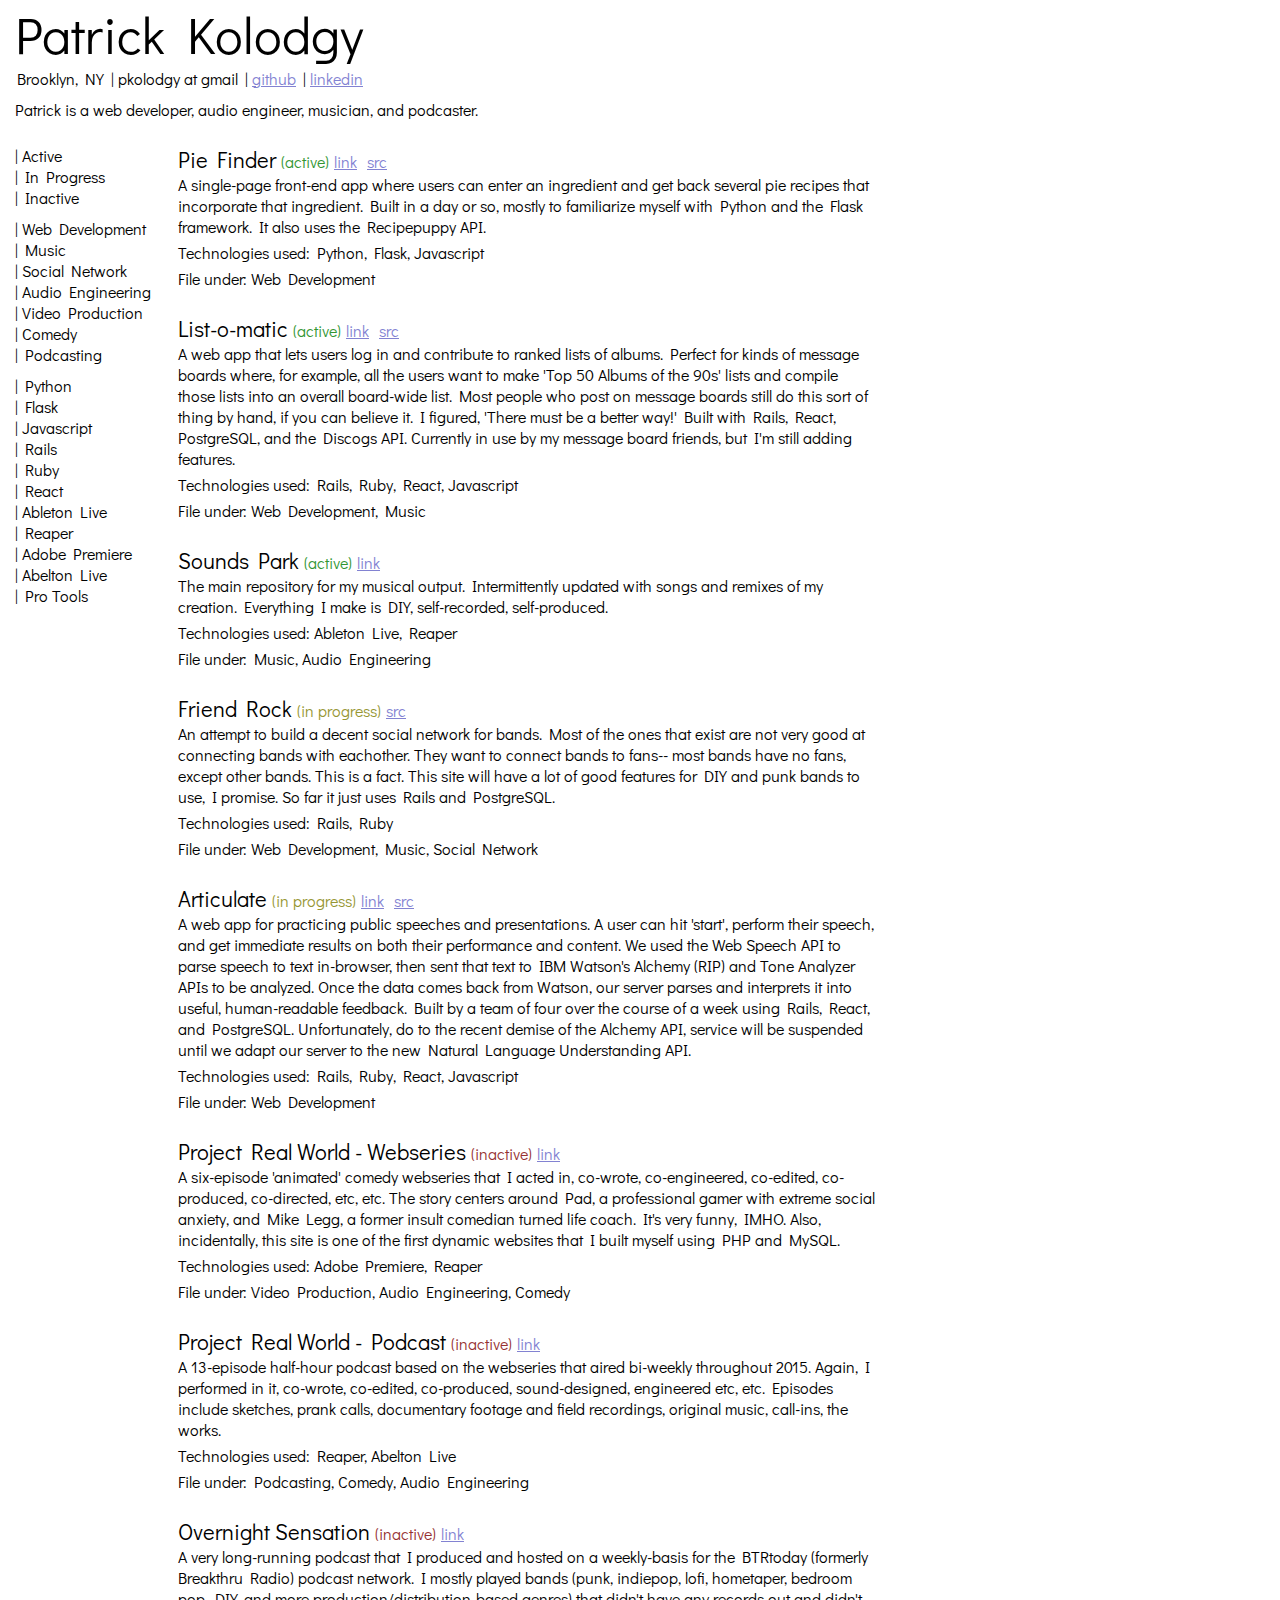
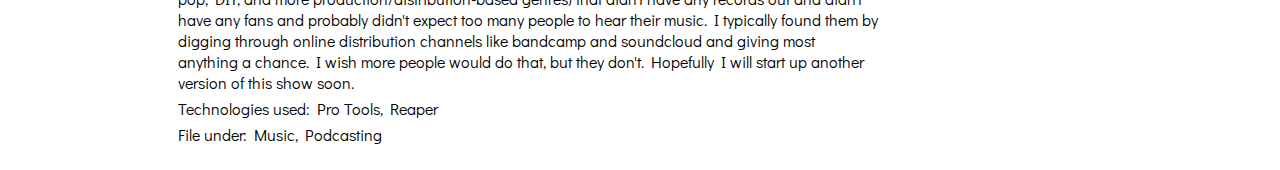
==== commit 3b317458: "Merge pull request #17 from pkolo/add-bio" ====
--- a/index.html
+++ b/index.html
@@ -1,5 +1,5 @@
 <!DOCTYPE HTML>
-<html><head><meta charset="UTF-8"><title>Patrick Kolodgy - Portfolio</title><style>html,head,body { padding:0; margin:0; }
+<html><head><meta charset="UTF-8"><title>Main</title><style>html,head,body { padding:0; margin:0; }
 body { font-family: calibri, helvetica, arial, sans-serif; }</style><script type="text/javascript">
 (function() {
 'use strict';
@@ -11037,6 +11037,120 @@
 				A2(_elm_lang$core$List$filter, _elm_lang$core$Tuple$second, list))));
 };
 var _elm_lang$html$Html_Attributes$style = _elm_lang$virtual_dom$VirtualDom$style;
+var _elm_lang$html$Html_Events$keyCode = A2(_elm_lang$core$Json_Decode$field, 'keyCode', _elm_lang$core$Json_Decode$int);
+var _elm_lang$html$Html_Events$targetChecked = A2(
+	_elm_lang$core$Json_Decode$at,
+	{
+		ctor: '::',
+		_0: 'target',
+		_1: {
+			ctor: '::',
+			_0: 'checked',
+			_1: {ctor: '[]'}
+		}
+	},
+	_elm_lang$core$Json_Decode$bool);
+var _elm_lang$html$Html_Events$targetValue = A2(
+	_elm_lang$core$Json_Decode$at,
+	{
+		ctor: '::',
+		_0: 'target',
+		_1: {
+			ctor: '::',
+			_0: 'value',
+			_1: {ctor: '[]'}
+		}
+	},
+	_elm_lang$core$Json_Decode$string);
+var _elm_lang$html$Html_Events$defaultOptions = _elm_lang$virtual_dom$VirtualDom$defaultOptions;
+var _elm_lang$html$Html_Events$onWithOptions = _elm_lang$virtual_dom$VirtualDom$onWithOptions;
+var _elm_lang$html$Html_Events$on = _elm_lang$virtual_dom$VirtualDom$on;
+var _elm_lang$html$Html_Events$onFocus = function (msg) {
+	return A2(
+		_elm_lang$html$Html_Events$on,
+		'focus',
+		_elm_lang$core$Json_Decode$succeed(msg));
+};
+var _elm_lang$html$Html_Events$onBlur = function (msg) {
+	return A2(
+		_elm_lang$html$Html_Events$on,
+		'blur',
+		_elm_lang$core$Json_Decode$succeed(msg));
+};
+var _elm_lang$html$Html_Events$onSubmitOptions = _elm_lang$core$Native_Utils.update(
+	_elm_lang$html$Html_Events$defaultOptions,
+	{preventDefault: true});
+var _elm_lang$html$Html_Events$onSubmit = function (msg) {
+	return A3(
+		_elm_lang$html$Html_Events$onWithOptions,
+		'submit',
+		_elm_lang$html$Html_Events$onSubmitOptions,
+		_elm_lang$core$Json_Decode$succeed(msg));
+};
+var _elm_lang$html$Html_Events$onCheck = function (tagger) {
+	return A2(
+		_elm_lang$html$Html_Events$on,
+		'change',
+		A2(_elm_lang$core$Json_Decode$map, tagger, _elm_lang$html$Html_Events$targetChecked));
+};
+var _elm_lang$html$Html_Events$onInput = function (tagger) {
+	return A2(
+		_elm_lang$html$Html_Events$on,
+		'input',
+		A2(_elm_lang$core$Json_Decode$map, tagger, _elm_lang$html$Html_Events$targetValue));
+};
+var _elm_lang$html$Html_Events$onMouseOut = function (msg) {
+	return A2(
+		_elm_lang$html$Html_Events$on,
+		'mouseout',
+		_elm_lang$core$Json_Decode$succeed(msg));
+};
+var _elm_lang$html$Html_Events$onMouseOver = function (msg) {
+	return A2(
+		_elm_lang$html$Html_Events$on,
+		'mouseover',
+		_elm_lang$core$Json_Decode$succeed(msg));
+};
+var _elm_lang$html$Html_Events$onMouseLeave = function (msg) {
+	return A2(
+		_elm_lang$html$Html_Events$on,
+		'mouseleave',
+		_elm_lang$core$Json_Decode$succeed(msg));
+};
+var _elm_lang$html$Html_Events$onMouseEnter = function (msg) {
+	return A2(
+		_elm_lang$html$Html_Events$on,
+		'mouseenter',
+		_elm_lang$core$Json_Decode$succeed(msg));
+};
+var _elm_lang$html$Html_Events$onMouseUp = function (msg) {
+	return A2(
+		_elm_lang$html$Html_Events$on,
+		'mouseup',
+		_elm_lang$core$Json_Decode$succeed(msg));
+};
+var _elm_lang$html$Html_Events$onMouseDown = function (msg) {
+	return A2(
+		_elm_lang$html$Html_Events$on,
+		'mousedown',
+		_elm_lang$core$Json_Decode$succeed(msg));
+};
+var _elm_lang$html$Html_Events$onDoubleClick = function (msg) {
+	return A2(
+		_elm_lang$html$Html_Events$on,
+		'dblclick',
+		_elm_lang$core$Json_Decode$succeed(msg));
+};
+var _elm_lang$html$Html_Events$onClick = function (msg) {
+	return A2(
+		_elm_lang$html$Html_Events$on,
+		'click',
+		_elm_lang$core$Json_Decode$succeed(msg));
+};
+var _elm_lang$html$Html_Events$Options = F2(
+	function (a, b) {
+		return {stopPropagation: a, preventDefault: b};
+	});
 var _mdgriffith$style_elements$Style_Model$propertyName = function (prop) {
 	var _p0 = prop;
 	switch (_p0.ctor) {
@@ -13326,7 +13440,7 @@
 var _mdgriffith$style_elements$Style$importCSS = _mdgriffith$style_elements$Style$Import;
 var _mdgriffith$style_elements$Style$AutoImportGoogleFonts = {ctor: 'AutoImportGoogleFonts'};
 var _mdgriffith$style_elements$Style$autoImportGoogleFonts = _mdgriffith$style_elements$Style$AutoImportGoogleFonts;
-var _user$project$Data$json = '\n    {\n      \"projects\": [\n        {\n          \"id\": 4,\n          \"name\": \"Pie Finder\",\n          \"timeline\": \"Dec 2016\",\n          \"status\": \"Active\",\n          \"categories\": \"Web Development\",\n          \"technologies\": \"Python, Flask, Javascript\",\n          \"link\": \"https://pie-finder.herokuapp.com/\",\n          \"src_link\": \"https://github.com/pkolo/raspberry-pi-challenge\",\n          \"description\": \"A single-page front-end app where users can enter an ingredient and get back several pie recipes that incorporate that ingredient. Built in a day or so, mostly to familiarize myself with Python and the Flask framework. It also uses the Recipepuppy API.\"\n        },\n        {\n          \"id\": 2,\n          \"name\": \"List-o-matic\",\n          \"timeline\": \"Jan 2017 - current\",\n          \"status\": \"Active\",\n          \"categories\": \"Web Development, Music\",\n          \"technologies\": \"Rails, Ruby, React, Javascript, PostgreSQL\",\n          \"link\": \"https://list-o-matic.herokuapp.com/\",\n          \"src_link\": \"https://github.com/pkolo/list-o-matic-v2\",\n          \"description\": \"A web app that lets users log in and contribute to ranked lists of albums. Perfect for kinds of message boards where, for example, all the users want to make \'Top 50 Albums of the 90s\' lists and compile those lists into an overall board-wide list. Most people who post on message boards still do this sort of thing by hand, if you can believe it. I figured, \'There must be a better way!\' Built with Rails, React, PostgreSQL, and the Discogs API. Currently in use by my message board friends, but I\'m still adding features.\"\n        },\n        {\n          \"id\": 3,\n          \"name\": \"Friend Rock\",\n          \"timeline\": \"Apr 2017 - current\",\n          \"status\": \"Work in progress\",\n          \"categories\": \"Web Development, Music, Social Network\",\n          \"technologies\": \"Rails, Ruby\",\n          \"link\": \"\",\n          \"src_link\": \"https://github.com/pkolo/friend-rock\",\n          \"description\": \"An attempt to build a decent social network for bands. Most of the ones that exist are not very good at connecting bands with eachother. They want to connect bands to fans-- most bands have no fans, except other bands. This is a fact. This site will have a lot of good features for DIY and punk bands to use, I promise. So far it just uses Rails and PostgreSQL.\"\n        },\n        {\n          \"id\": 1,\n          \"name\": \"Sounds Park\",\n          \"timeline\": \"2015 - current\",\n          \"status\": \"Active\",\n          \"categories\": \"Music Production, Audio Engineering\",\n          \"technologies\": \"Ableton Live, Reaper, 4-Track Cassette, 8-Track Cassette, 8-Track Reel-to-reel\",\n          \"link\": \"https://soundcloud.com/sounds-park\",\n          \"src_link\": \"\",\n          \"description\": \"The main repository for my musical output. Intermittently updated with songs and remixes of my creation. Everything I make is DIY, self-recorded, self-produced. \"\n        },\n        {\n          \"id\": 5,\n          \"name\": \"Project Real World - Webseries\",\n          \"timeline\": \"2013 - 2014\",\n          \"status\": \"Inactive\",\n          \"categories\": \"Video Production, Audio Engineering, Comedy\",\n          \"technologies\": \"Adobe Premiere, Adobe After Effects, Reaper\",\n          \"link\": \"http://projectrealworld.com/webseries/\",\n          \"src_link\": \"\",\n          \"description\": \"A six-episode \'animated\' comedy webseries that I acted in,  co-wrote, co-engineered, co-edited, co-produced, co-directed, etc, etc. The story centers around Pad, a professional gamer with extreme social anxiety, and Mike Legg, a former insult comedian turned life coach. It\'s very funny, IMHO. Also, incidentally, this site is one of the first dynamic websites that I built myself using PHP and MySQL.\"\n        },\n        {\n          \"id\": 6,\n          \"name\": \"Project Real World - Podcast\",\n          \"timeline\": \"2015\",\n          \"status\": \"Inactive\",\n          \"categories\": \"Podcasting, Comedy, Audio Engineering\",\n          \"technologies\": \"Reaper, Abelton Live\",\n          \"link\": \"http://projectrealworld.com\",\n          \"src_link\": \"\",\n          \"description\": \"A 13-episode half-hour podcast based on the webseries that aired bi-weekly throughout 2015. Again, I performed in it, co-wrote, co-edited, co-produced, sound-designed, engineered etc, etc. Episodes include sketches, prank calls, documentary footage and field recordings, original music, call-ins, the works.\"\n        },\n        {\n          \"id\": 7,\n          \"name\": \"Articulate\",\n          \"timeline\": \"Jan 2017 - current\",\n          \"status\": \"Work in progress\",\n          \"categories\": \"Web Development\",\n          \"technologies\": \"Rails, Ruby, React, Javascript, PostgreSQL\",\n          \"link\": \"https://articulately.herokuapp.com/\",\n          \"src_link\": \"https://github.com/AlexGio18/articulate-final-project\",\n          \"description\": \"A web app for practicing public speeches and presentations. A user can hit \'start\', perform their speech, and get immediate results on both their performance and content. We used the Web Speech API to parse speech to text in-browser, then sent that text to IBM Watson\'s Alchemy (RIP) and Tone Analyzer APIs to be analyzed. Once the data comes back from Watson, our server parses and interprets it into useful, human-readable feedback. Built by a team of four over the course of a week using Rails, React, and PostgreSQL. Unfortunately, do to the recent demise of the Alchemy API, service will be suspended until we adapt our server to the new Natural Language Understanding API.\"\n        },\n        {\n          \"id\": 8,\n          \"name\": \"Overnight Sensation\",\n          \"timeline\": \"2009 - 2016\",\n          \"status\": \"Inactive\",\n          \"categories\": \"Music, Podcasting\",\n          \"technologies\": \"Garageband, Reaper\",\n          \"link\": \"http://www.btrtoday.com/listen/overnightsensation/\",\n          \"src_link\": \"\",\n          \"description\": \"A very long-running podcast that I produced and hosted on a weekly-basis for the BTRtoday (formerly Breakthru Radio) podcast network. I mostly played bands (punk, indiepop, lofi, hometaper, bedroom pop, DIY, and more production/distribution-based genres) that didn\'t have any records out and didn\'t have any fans and probably didn\'t expect too many people to hear their music. I typically found them by digging through online distribution channels like bandcamp and soundcloud and giving most anything a chance. I wish more people would do that, but they don\'t. Hopefully I will start up another version of this show soon.\"\n        }\n      ]\n    }\n    ';
+var _user$project$Data$json = '\n    {\n      \"bio\": \"Patrick is a web developer, audio engineer, musician, and podcaster.\",\n      \"projects\": [\n        {\n          \"id\": 4,\n          \"name\": \"Pie Finder\",\n          \"timeline\": \"Dec 2016\",\n          \"status\": \"Active\",\n          \"categories\": [\"Web Development\"],\n          \"technologies\": [\"Python\", \"Flask\", \"Javascript\"],\n          \"link\": \"https://pie-finder.herokuapp.com/\",\n          \"src_link\": \"https://github.com/pkolo/raspberry-pi-challenge\",\n          \"description\": \"A single-page front-end app where users can enter an ingredient and get back several pie recipes that incorporate that ingredient. Built in a day or so, mostly to familiarize myself with Python and the Flask framework. It also uses the Recipepuppy API.\"\n        },\n        {\n          \"id\": 2,\n          \"name\": \"List-o-matic\",\n          \"timeline\": \"Jan 2017 - current\",\n          \"status\": \"Active\",\n          \"categories\": [\"Web Development\", \"Music\"],\n          \"technologies\": [\"Rails\", \"Ruby\", \"React\", \"Javascript\"],\n          \"link\": \"https://list-o-matic.herokuapp.com/\",\n          \"src_link\": \"https://github.com/pkolo/list-o-matic-v2\",\n          \"description\": \"A web app that lets users log in and contribute to ranked lists of albums. Perfect for kinds of message boards where, for example, all the users want to make \'Top 50 Albums of the 90s\' lists and compile those lists into an overall board-wide list. Most people who post on message boards still do this sort of thing by hand, if you can believe it. I figured, \'There must be a better way!\' Built with Rails, React, PostgreSQL, and the Discogs API. Currently in use by my message board friends, but I\'m still adding features.\"\n        },\n        {\n          \"id\": 3,\n          \"name\": \"Friend Rock\",\n          \"timeline\": \"Apr 2017 - current\",\n          \"status\": \"In Progress\",\n          \"categories\": [\"Web Development\", \"Music\", \"Social Network\"],\n          \"technologies\": [\"Rails\", \"Ruby\"],\n          \"link\": \"\",\n          \"src_link\": \"https://github.com/pkolo/friend-rock\",\n          \"description\": \"An attempt to build a decent social network for bands. Most of the ones that exist are not very good at connecting bands with eachother. They want to connect bands to fans-- most bands have no fans, except other bands. This is a fact. This site will have a lot of good features for DIY and punk bands to use, I promise. So far it just uses Rails and PostgreSQL.\"\n        },\n        {\n          \"id\": 1,\n          \"name\": \"Sounds Park\",\n          \"timeline\": \"2015 - current\",\n          \"status\": \"Active\",\n          \"categories\": [\"Music\", \"Audio Engineering\"],\n          \"technologies\": [\"Ableton Live\", \"Reaper\"],\n          \"link\": \"https://soundcloud.com/sounds-park\",\n          \"src_link\": \"\",\n          \"description\": \"The main repository for my musical output. Intermittently updated with songs and remixes of my creation. Everything I make is DIY, self-recorded, self-produced. \"\n        },\n        {\n          \"id\": 5,\n          \"name\": \"Project Real World - Webseries\",\n          \"timeline\": \"2013 - 2014\",\n          \"status\": \"Inactive\",\n          \"categories\": [\"Video Production\", \"Audio Engineering\", \"Comedy\"],\n          \"technologies\": [\"Adobe Premiere\", \"Reaper\"],\n          \"link\": \"http://projectrealworld.com/webseries/\",\n          \"src_link\": \"\",\n          \"description\": \"A six-episode \'animated\' comedy webseries that I acted in,  co-wrote, co-engineered, co-edited, co-produced, co-directed, etc, etc. The story centers around Pad, a professional gamer with extreme social anxiety, and Mike Legg, a former insult comedian turned life coach. It\'s very funny, IMHO. Also, incidentally, this site is one of the first dynamic websites that I built myself using PHP and MySQL.\"\n        },\n        {\n          \"id\": 6,\n          \"name\": \"Project Real World - Podcast\",\n          \"timeline\": \"2015\",\n          \"status\": \"Inactive\",\n          \"categories\": [\"Podcasting\", \"Comedy\", \"Audio Engineering\"],\n          \"technologies\": [\"Reaper\", \"Abelton Live\"],\n          \"link\": \"http://projectrealworld.com\",\n          \"src_link\": \"\",\n          \"description\": \"A 13-episode half-hour podcast based on the webseries that aired bi-weekly throughout 2015. Again, I performed in it, co-wrote, co-edited, co-produced, sound-designed, engineered etc, etc. Episodes include sketches, prank calls, documentary footage and field recordings, original music, call-ins, the works.\"\n        },\n        {\n          \"id\": 7,\n          \"name\": \"Articulate\",\n          \"timeline\": \"Jan 2017 - current\",\n          \"status\": \"In Progress\",\n          \"categories\": [\"Web Development\"],\n          \"technologies\": [\"Rails\", \"Ruby\", \"React\", \"Javascript\"],\n          \"link\": \"https://articulately.herokuapp.com/\",\n          \"src_link\": \"https://github.com/AlexGio18/articulate-final-project\",\n          \"description\": \"A web app for practicing public speeches and presentations. A user can hit \'start\', perform their speech, and get immediate results on both their performance and content. We used the Web Speech API to parse speech to text in-browser, then sent that text to IBM Watson\'s Alchemy (RIP) and Tone Analyzer APIs to be analyzed. Once the data comes back from Watson, our server parses and interprets it into useful, human-readable feedback. Built by a team of four over the course of a week using Rails, React, and PostgreSQL. Unfortunately, do to the recent demise of the Alchemy API, service will be suspended until we adapt our server to the new Natural Language Understanding API.\"\n        },\n        {\n          \"id\": 8,\n          \"name\": \"Overnight Sensation\",\n          \"timeline\": \"2009 - 2016\",\n          \"status\": \"Inactive\",\n          \"categories\": [\"Music\", \"Podcasting\"],\n          \"technologies\": [\"Pro Tools\", \"Reaper\"],\n          \"link\": \"http://www.btrtoday.com/listen/overnightsensation/\",\n          \"src_link\": \"\",\n          \"description\": \"A very long-running podcast that I produced and hosted on a weekly-basis for the BTRtoday (formerly Breakthru Radio) podcast network. I mostly played bands (punk, indiepop, lofi, hometaper, bedroom pop, DIY, and more production/distribution-based genres) that didn\'t have any records out and didn\'t have any fans and probably didn\'t expect too many people to hear their music. I typically found them by digging through online distribution channels like bandcamp and soundcloud and giving most anything a chance. I wish more people would do that, but they don\'t. Hopefully I will start up another version of this show soon.\"\n        }\n      ]\n    }\n    ';
 var _user$project$StyleSheet$ProjectThumb = {ctor: 'ProjectThumb'};
 var _user$project$StyleSheet$ProjectDetail = {ctor: 'ProjectDetail'};
 var _user$project$StyleSheet$ProjectDetails = {ctor: 'ProjectDetails'};
@@ -13334,11 +13448,19 @@
 var _user$project$StyleSheet$ProjectLink = {ctor: 'ProjectLink'};
 var _user$project$StyleSheet$ProjectHeader = {ctor: 'ProjectHeader'};
 var _user$project$StyleSheet$ProjectInfo = {ctor: 'ProjectInfo'};
+var _user$project$StyleSheet$Inactive = {ctor: 'Inactive'};
+var _user$project$StyleSheet$InProgress = {ctor: 'InProgress'};
+var _user$project$StyleSheet$Active = {ctor: 'Active'};
 var _user$project$StyleSheet$P = {ctor: 'P'};
 var _user$project$StyleSheet$UL = {ctor: 'UL'};
 var _user$project$StyleSheet$Status = {ctor: 'Status'};
 var _user$project$StyleSheet$Title = {ctor: 'Title'};
 var _user$project$StyleSheet$Content = {ctor: 'Content'};
+var _user$project$StyleSheet$FilterBtn = {ctor: 'FilterBtn'};
+var _user$project$StyleSheet$FilterBar = {ctor: 'FilterBar'};
+var _user$project$StyleSheet$Sidebar = {ctor: 'Sidebar'};
+var _user$project$StyleSheet$Container = {ctor: 'Container'};
+var _user$project$StyleSheet$Bio = {ctor: 'Bio'};
 var _user$project$StyleSheet$Link = {ctor: 'Link'};
 var _user$project$StyleSheet$Nav = {ctor: 'Nav'};
 var _user$project$StyleSheet$Header = {ctor: 'Header'};
@@ -13411,84 +13533,114 @@
 						ctor: '::',
 						_0: A2(
 							_mdgriffith$style_elements$Style$class,
-							_user$project$StyleSheet$Content,
+							_user$project$StyleSheet$Bio,
 							{
 								ctor: '::',
 								_0: _mdgriffith$style_elements$Style$padding(
-									_mdgriffith$style_elements$Style$left(2)),
+									_mdgriffith$style_elements$Style$top(10)),
 								_1: {ctor: '[]'}
 							}),
 						_1: {
 							ctor: '::',
 							_0: A2(
 								_mdgriffith$style_elements$Style$class,
-								_user$project$StyleSheet$Title,
+								_user$project$StyleSheet$Container,
 								{
 									ctor: '::',
-									_0: _mdgriffith$style_elements$Style$fontsize(52),
-									_1: {ctor: '[]'}
+									_0: _mdgriffith$style_elements$Style$maxWidth(
+										_mdgriffith$style_elements$Style$px(1200)),
+									_1: {
+										ctor: '::',
+										_0: _mdgriffith$style_elements$Style$flowRight(
+											{wrap: true, horizontal: _mdgriffith$style_elements$Style$alignLeft, vertical: _mdgriffith$style_elements$Style$alignTop}),
+										_1: {ctor: '[]'}
+									}
 								}),
 							_1: {
 								ctor: '::',
 								_0: A2(
 									_mdgriffith$style_elements$Style$class,
-									_user$project$StyleSheet$Status,
+									_user$project$StyleSheet$FilterBar,
 									{
 										ctor: '::',
-										_0: _mdgriffith$style_elements$Style$fontsize(25),
-										_1: {
-											ctor: '::',
-											_0: _mdgriffith$style_elements$Style$padding(
-												_mdgriffith$style_elements$Style$bottom(15)),
-											_1: {ctor: '[]'}
-										}
+										_0: _mdgriffith$style_elements$Style$padding(
+											_mdgriffith$style_elements$Style$bottom(10)),
+										_1: {ctor: '[]'}
 									}),
 								_1: {
 									ctor: '::',
 									_0: A2(
 										_mdgriffith$style_elements$Style$class,
-										_user$project$StyleSheet$UL,
+										_user$project$StyleSheet$FilterBtn,
 										{
 											ctor: '::',
-											_0: _mdgriffith$style_elements$Style$spacing(
-												_mdgriffith$style_elements$Style$top(10)),
-											_1: {ctor: '[]'}
+											_0: _mdgriffith$style_elements$Style$padding(
+												_mdgriffith$style_elements$Style$right(5)),
+											_1: {
+												ctor: '::',
+												_0: _mdgriffith$style_elements$Style$hover(
+													{
+														ctor: '::',
+														_0: _mdgriffith$style_elements$Style$textColor(
+															A3(_elm_lang$core$Color$rgb, 210, 130, 130)),
+														_1: {
+															ctor: '::',
+															_0: _mdgriffith$style_elements$Style$cursor('pointer'),
+															_1: {ctor: '[]'}
+														}
+													}),
+												_1: {ctor: '[]'}
+											}
 										}),
 									_1: {
 										ctor: '::',
 										_0: A2(
 											_mdgriffith$style_elements$Style$class,
-											_user$project$StyleSheet$P,
-											{ctor: '[]'}),
+											_user$project$StyleSheet$Content,
+											{
+												ctor: '::',
+												_0: _mdgriffith$style_elements$Style$padding(
+													_mdgriffith$style_elements$Style$left(2)),
+												_1: {
+													ctor: '::',
+													_0: _mdgriffith$style_elements$Style$maxWidth(
+														_mdgriffith$style_elements$Style$px(960)),
+													_1: {ctor: '[]'}
+												}
+											}),
 										_1: {
 											ctor: '::',
 											_0: A2(
 												_mdgriffith$style_elements$Style$class,
-												_user$project$StyleSheet$ProjectInfo,
+												_user$project$StyleSheet$Sidebar,
 												{
 													ctor: '::',
-													_0: _mdgriffith$style_elements$Style$padding(
-														A4(_mdgriffith$style_elements$Style$leftRightTopBottom, 20, 0, 0, 20)),
+													_0: _mdgriffith$style_elements$Style$maxWidth(
+														_mdgriffith$style_elements$Style$px(200)),
 													_1: {ctor: '[]'}
 												}),
 											_1: {
 												ctor: '::',
 												_0: A2(
 													_mdgriffith$style_elements$Style$class,
-													_user$project$StyleSheet$ProjectHeader,
-													{ctor: '[]'}),
+													_user$project$StyleSheet$Title,
+													{
+														ctor: '::',
+														_0: _mdgriffith$style_elements$Style$fontsize(52),
+														_1: {ctor: '[]'}
+													}),
 												_1: {
 													ctor: '::',
 													_0: A2(
 														_mdgriffith$style_elements$Style$class,
-														_user$project$StyleSheet$ProjectLink,
+														_user$project$StyleSheet$Status,
 														{
 															ctor: '::',
-															_0: _mdgriffith$style_elements$Style$inline,
+															_0: _mdgriffith$style_elements$Style$fontsize(25),
 															_1: {
 																ctor: '::',
 																_0: _mdgriffith$style_elements$Style$padding(
-																	_mdgriffith$style_elements$Style$leftRight(5)),
+																	_mdgriffith$style_elements$Style$bottom(15)),
 																_1: {ctor: '[]'}
 															}
 														}),
@@ -13496,69 +13648,191 @@
 														ctor: '::',
 														_0: A2(
 															_mdgriffith$style_elements$Style$class,
-															_user$project$StyleSheet$ProjectName,
+															_user$project$StyleSheet$UL,
 															{
 																ctor: '::',
-																_0: _mdgriffith$style_elements$Style$fontsize(22),
-																_1: {
-																	ctor: '::',
-																	_0: _mdgriffith$style_elements$Style$inline,
-																	_1: {ctor: '[]'}
-																}
+																_0: _mdgriffith$style_elements$Style$spacing(
+																	_mdgriffith$style_elements$Style$top(10)),
+																_1: {ctor: '[]'}
 															}),
 														_1: {
 															ctor: '::',
 															_0: A2(
 																_mdgriffith$style_elements$Style$class,
-																_user$project$StyleSheet$ProjectDetails,
+																_user$project$StyleSheet$P,
 																{
 																	ctor: '::',
-																	_0: _mdgriffith$style_elements$Style$maxWidth(
-																		_mdgriffith$style_elements$Style$px(725)),
-																	_1: {
-																		ctor: '::',
-																		_0: _mdgriffith$style_elements$Style$flowLeft(
-																			{wrap: true, horizontal: _mdgriffith$style_elements$Style$alignRight, vertical: _mdgriffith$style_elements$Style$alignTop}),
-																		_1: {ctor: '[]'}
-																	}
+																	_0: _mdgriffith$style_elements$Style$padding(
+																		_mdgriffith$style_elements$Style$bottom(5)),
+																	_1: {ctor: '[]'}
 																}),
 															_1: {
 																ctor: '::',
 																_0: A2(
 																	_mdgriffith$style_elements$Style$class,
-																	_user$project$StyleSheet$ProjectDetail,
+																	_user$project$StyleSheet$Active,
 																	{
 																		ctor: '::',
-																		_0: _mdgriffith$style_elements$Style$padding(
-																			_mdgriffith$style_elements$Style$bottom(10)),
+																		_0: _mdgriffith$style_elements$Style$textColor(
+																			A3(_elm_lang$core$Color$rgb, 50, 150, 50)),
 																		_1: {
 																			ctor: '::',
-																			_0: _mdgriffith$style_elements$Style$width(
-																				_mdgriffith$style_elements$Style$px(600)),
-																			_1: {ctor: '[]'}
+																			_0: _mdgriffith$style_elements$Style$inline,
+																			_1: {
+																				ctor: '::',
+																				_0: _mdgriffith$style_elements$Style$padding(
+																					_mdgriffith$style_elements$Style$left(5)),
+																				_1: {ctor: '[]'}
+																			}
 																		}
 																	}),
 																_1: {
 																	ctor: '::',
 																	_0: A2(
 																		_mdgriffith$style_elements$Style$class,
-																		_user$project$StyleSheet$ProjectThumb,
+																		_user$project$StyleSheet$InProgress,
 																		{
 																			ctor: '::',
-																			_0: _mdgriffith$style_elements$Style$width(
-																				_mdgriffith$style_elements$Style$px(120)),
+																			_0: _mdgriffith$style_elements$Style$textColor(
+																				A3(_elm_lang$core$Color$rgb, 150, 150, 50)),
 																			_1: {
 																				ctor: '::',
-																				_0: _mdgriffith$style_elements$Style$floatLeft,
+																				_0: _mdgriffith$style_elements$Style$inline,
 																				_1: {
 																					ctor: '::',
 																					_0: _mdgriffith$style_elements$Style$padding(
-																						_mdgriffith$style_elements$Style$allButLeft(5)),
+																						_mdgriffith$style_elements$Style$left(5)),
 																					_1: {ctor: '[]'}
 																				}
 																			}
 																		}),
-																	_1: {ctor: '[]'}
+																	_1: {
+																		ctor: '::',
+																		_0: A2(
+																			_mdgriffith$style_elements$Style$class,
+																			_user$project$StyleSheet$Inactive,
+																			{
+																				ctor: '::',
+																				_0: _mdgriffith$style_elements$Style$textColor(
+																					A3(_elm_lang$core$Color$rgb, 150, 50, 50)),
+																				_1: {
+																					ctor: '::',
+																					_0: _mdgriffith$style_elements$Style$inline,
+																					_1: {
+																						ctor: '::',
+																						_0: _mdgriffith$style_elements$Style$padding(
+																							_mdgriffith$style_elements$Style$left(5)),
+																						_1: {ctor: '[]'}
+																					}
+																				}
+																			}),
+																		_1: {
+																			ctor: '::',
+																			_0: A2(
+																				_mdgriffith$style_elements$Style$class,
+																				_user$project$StyleSheet$ProjectInfo,
+																				{
+																					ctor: '::',
+																					_0: _mdgriffith$style_elements$Style$padding(
+																						A4(_mdgriffith$style_elements$Style$leftRightTopBottom, 20, 0, 0, 10)),
+																					_1: {ctor: '[]'}
+																				}),
+																			_1: {
+																				ctor: '::',
+																				_0: A2(
+																					_mdgriffith$style_elements$Style$class,
+																					_user$project$StyleSheet$ProjectHeader,
+																					{ctor: '[]'}),
+																				_1: {
+																					ctor: '::',
+																					_0: A2(
+																						_mdgriffith$style_elements$Style$class,
+																						_user$project$StyleSheet$ProjectLink,
+																						{
+																							ctor: '::',
+																							_0: _mdgriffith$style_elements$Style$inline,
+																							_1: {
+																								ctor: '::',
+																								_0: _mdgriffith$style_elements$Style$padding(
+																									_mdgriffith$style_elements$Style$leftRight(5)),
+																								_1: {ctor: '[]'}
+																							}
+																						}),
+																					_1: {
+																						ctor: '::',
+																						_0: A2(
+																							_mdgriffith$style_elements$Style$class,
+																							_user$project$StyleSheet$ProjectName,
+																							{
+																								ctor: '::',
+																								_0: _mdgriffith$style_elements$Style$fontsize(22),
+																								_1: {
+																									ctor: '::',
+																									_0: _mdgriffith$style_elements$Style$inline,
+																									_1: {ctor: '[]'}
+																								}
+																							}),
+																						_1: {
+																							ctor: '::',
+																							_0: A2(
+																								_mdgriffith$style_elements$Style$class,
+																								_user$project$StyleSheet$ProjectDetails,
+																								{
+																									ctor: '::',
+																									_0: _mdgriffith$style_elements$Style$maxWidth(
+																										_mdgriffith$style_elements$Style$px(825)),
+																									_1: {
+																										ctor: '::',
+																										_0: _mdgriffith$style_elements$Style$flowLeft(
+																											{wrap: true, horizontal: _mdgriffith$style_elements$Style$alignRight, vertical: _mdgriffith$style_elements$Style$alignTop}),
+																										_1: {ctor: '[]'}
+																									}
+																								}),
+																							_1: {
+																								ctor: '::',
+																								_0: A2(
+																									_mdgriffith$style_elements$Style$class,
+																									_user$project$StyleSheet$ProjectDetail,
+																									{
+																										ctor: '::',
+																										_0: _mdgriffith$style_elements$Style$padding(
+																											_mdgriffith$style_elements$Style$bottom(10)),
+																										_1: {
+																											ctor: '::',
+																											_0: _mdgriffith$style_elements$Style$maxWidth(
+																												_mdgriffith$style_elements$Style$px(700)),
+																											_1: {ctor: '[]'}
+																										}
+																									}),
+																								_1: {
+																									ctor: '::',
+																									_0: A2(
+																										_mdgriffith$style_elements$Style$class,
+																										_user$project$StyleSheet$ProjectThumb,
+																										{
+																											ctor: '::',
+																											_0: _mdgriffith$style_elements$Style$width(
+																												_mdgriffith$style_elements$Style$px(120)),
+																											_1: {
+																												ctor: '::',
+																												_0: _mdgriffith$style_elements$Style$floatLeft,
+																												_1: {
+																													ctor: '::',
+																													_0: _mdgriffith$style_elements$Style$padding(
+																														_mdgriffith$style_elements$Style$allButLeft(5)),
+																													_1: {ctor: '[]'}
+																												}
+																											}
+																										}),
+																									_1: {ctor: '[]'}
+																								}
+																							}
+																						}
+																					}
+																				}
+																			}
+																		}
+																	}
 																}
 															}
 														}
@@ -13575,34 +13849,82 @@
 			}
 		}
 	});
+var _user$project$Main$filterByTech = F2(
+	function (model, tech) {
+		var newProjects = A2(
+			_elm_lang$core$List$filter,
+			function (p) {
+				return A2(_elm_lang$core$List$member, tech, p.technologies);
+			},
+			model.projects);
+		return _elm_lang$core$Native_Utils.update(
+			model,
+			{projects: newProjects});
+	});
+var _user$project$Main$filterByCategory = F2(
+	function (model, category) {
+		var newProjects = A2(
+			_elm_lang$core$List$filter,
+			function (p) {
+				return A2(_elm_lang$core$List$member, category, p.categories);
+			},
+			model.projects);
+		return _elm_lang$core$Native_Utils.update(
+			model,
+			{projects: newProjects});
+	});
+var _user$project$Main$filterByStatus = F2(
+	function (model, status) {
+		var newProjects = A2(
+			_elm_lang$core$List$filter,
+			function (p) {
+				return _elm_lang$core$Native_Utils.eq(p.status, status);
+			},
+			model.projects);
+		return _elm_lang$core$Native_Utils.update(
+			model,
+			{projects: newProjects});
+	});
 var _user$project$Main$separator = ' | ';
-var _user$project$Main$inactiveProjects = function (projects) {
-	return A2(
-		_elm_lang$core$List$filter,
-		function (project) {
-			return _elm_lang$core$Native_Utils.eq(project.status, 'Inactive');
-		},
-		projects);
-};
-var _user$project$Main$wipProjects = function (projects) {
-	return A2(
-		_elm_lang$core$List$filter,
-		function (project) {
-			return _elm_lang$core$Native_Utils.eq(project.status, 'Work in progress');
-		},
-		projects);
-};
-var _user$project$Main$activeProjects = function (projects) {
-	return A2(
-		_elm_lang$core$List$filter,
-		function (project) {
-			return _elm_lang$core$Native_Utils.eq(project.status, 'Active');
-		},
-		projects);
-};
 var _user$project$Main$_p0 = _user$project$StyleSheet$stylesheet;
 var _user$project$Main$class = _user$project$Main$_p0.$class;
 var _user$project$Main$classList = _user$project$Main$_p0.classList;
+var _user$project$Main$getStatus = function (project) {
+	return _elm_lang$core$Native_Utils.eq(project.status, 'Active') ? A2(
+		_elm_lang$html$Html$div,
+		{
+			ctor: '::',
+			_0: _user$project$Main$class(_user$project$StyleSheet$Active),
+			_1: {ctor: '[]'}
+		},
+		{
+			ctor: '::',
+			_0: _elm_lang$html$Html$text('(active)'),
+			_1: {ctor: '[]'}
+		}) : (_elm_lang$core$Native_Utils.eq(project.status, 'In Progress') ? A2(
+		_elm_lang$html$Html$div,
+		{
+			ctor: '::',
+			_0: _user$project$Main$class(_user$project$StyleSheet$InProgress),
+			_1: {ctor: '[]'}
+		},
+		{
+			ctor: '::',
+			_0: _elm_lang$html$Html$text('(in progress)'),
+			_1: {ctor: '[]'}
+		}) : A2(
+		_elm_lang$html$Html$div,
+		{
+			ctor: '::',
+			_0: _user$project$Main$class(_user$project$StyleSheet$Inactive),
+			_1: {ctor: '[]'}
+		},
+		{
+			ctor: '::',
+			_0: _elm_lang$html$Html$text('(inactive)'),
+			_1: {ctor: '[]'}
+		}));
+};
 var _user$project$Main$getLink = function (project) {
 	return (!_elm_lang$core$Native_Utils.eq(project.link, '')) ? A2(
 		_elm_lang$html$Html$span,
@@ -13702,11 +14024,15 @@
 						}),
 					_1: {
 						ctor: '::',
-						_0: _user$project$Main$getLink(project),
+						_0: _user$project$Main$getStatus(project),
 						_1: {
 							ctor: '::',
-							_0: _user$project$Main$getSrc(project),
-							_1: {ctor: '[]'}
+							_0: _user$project$Main$getLink(project),
+							_1: {
+								ctor: '::',
+								_0: _user$project$Main$getSrc(project),
+								_1: {ctor: '[]'}
+							}
 						}
 					}
 				}),
@@ -13731,7 +14057,7 @@
 							{
 								ctor: '::',
 								_0: A2(
-									_elm_lang$html$Html$p,
+									_elm_lang$html$Html$div,
 									{
 										ctor: '::',
 										_0: _user$project$Main$class(_user$project$StyleSheet$P),
@@ -13745,7 +14071,7 @@
 								_1: {
 									ctor: '::',
 									_0: A2(
-										_elm_lang$html$Html$p,
+										_elm_lang$html$Html$div,
 										{
 											ctor: '::',
 											_0: _user$project$Main$class(_user$project$StyleSheet$P),
@@ -13754,13 +14080,16 @@
 										{
 											ctor: '::',
 											_0: _elm_lang$html$Html$text(
-												A2(_elm_lang$core$Basics_ops['++'], 'Technologies used: ', project.technologies)),
+												A2(
+													_elm_lang$core$Basics_ops['++'],
+													'Technologies used: ',
+													A2(_elm_lang$core$String$join, ', ', project.technologies))),
 											_1: {ctor: '[]'}
 										}),
 									_1: {
 										ctor: '::',
 										_0: A2(
-											_elm_lang$html$Html$p,
+											_elm_lang$html$Html$div,
 											{
 												ctor: '::',
 												_0: _user$project$Main$class(_user$project$StyleSheet$P),
@@ -13769,7 +14098,10 @@
 											{
 												ctor: '::',
 												_0: _elm_lang$html$Html$text(
-													A2(_elm_lang$core$Basics_ops['++'], 'File under: ', project.categories)),
+													A2(
+														_elm_lang$core$Basics_ops['++'],
+														'File under: ',
+														A2(_elm_lang$core$String$join, ', ', project.categories))),
 												_1: {ctor: '[]'}
 											}),
 										_1: {ctor: '[]'}
@@ -13779,6 +14111,283 @@
 						_1: {ctor: '[]'}
 					}),
 				_1: {ctor: '[]'}
+			}
+		});
+};
+var _user$project$Main$uniqueHelp = F3(
+	function (f, existing, remaining) {
+		uniqueHelp:
+		while (true) {
+			var _p1 = remaining;
+			if (_p1.ctor === '[]') {
+				return {ctor: '[]'};
+			} else {
+				var _p3 = _p1._1;
+				var _p2 = _p1._0;
+				var computedFirst = f(_p2);
+				if (A2(_elm_lang$core$Set$member, computedFirst, existing)) {
+					var _v1 = f,
+						_v2 = existing,
+						_v3 = _p3;
+					f = _v1;
+					existing = _v2;
+					remaining = _v3;
+					continue uniqueHelp;
+				} else {
+					return {
+						ctor: '::',
+						_0: _p2,
+						_1: A3(
+							_user$project$Main$uniqueHelp,
+							f,
+							A2(_elm_lang$core$Set$insert, computedFirst, existing),
+							_p3)
+					};
+				}
+			}
+		}
+	});
+var _user$project$Main$unique = function (list) {
+	return A3(_user$project$Main$uniqueHelp, _elm_lang$core$Basics$identity, _elm_lang$core$Set$empty, list);
+};
+var _user$project$Main$getTechnologies = function (projects) {
+	return _elm_lang$core$List$concat(
+		A2(
+			_elm_lang$core$List$map,
+			function (p) {
+				return p.technologies;
+			},
+			projects));
+};
+var _user$project$Main$getCategories = function (projects) {
+	return _elm_lang$core$List$concat(
+		A2(
+			_elm_lang$core$List$map,
+			function (p) {
+				return p.categories;
+			},
+			projects));
+};
+var _user$project$Main$getStatuses = function (projects) {
+	return A2(
+		_elm_lang$core$List$map,
+		function (p) {
+			return p.status;
+		},
+		projects);
+};
+var _user$project$Main$Model = F5(
+	function (a, b, c, d, e) {
+		return {bio: a, categories: b, technologies: c, statuses: d, projects: e};
+	});
+var _user$project$Main$Result = F2(
+	function (a, b) {
+		return {bio: a, projects: b};
+	});
+var _user$project$Main$Project = F9(
+	function (a, b, c, d, e, f, g, h, i) {
+		return {id: a, name: b, timeline: c, status: d, categories: e, technologies: f, link: g, src_link: h, description: i};
+	});
+var _user$project$Main$projectDecoder = A3(
+	_NoRedInk$elm_decode_pipeline$Json_Decode_Pipeline$required,
+	'description',
+	_elm_lang$core$Json_Decode$string,
+	A3(
+		_NoRedInk$elm_decode_pipeline$Json_Decode_Pipeline$required,
+		'src_link',
+		_elm_lang$core$Json_Decode$string,
+		A3(
+			_NoRedInk$elm_decode_pipeline$Json_Decode_Pipeline$required,
+			'link',
+			_elm_lang$core$Json_Decode$string,
+			A3(
+				_NoRedInk$elm_decode_pipeline$Json_Decode_Pipeline$required,
+				'technologies',
+				_elm_lang$core$Json_Decode$list(_elm_lang$core$Json_Decode$string),
+				A3(
+					_NoRedInk$elm_decode_pipeline$Json_Decode_Pipeline$required,
+					'categories',
+					_elm_lang$core$Json_Decode$list(_elm_lang$core$Json_Decode$string),
+					A3(
+						_NoRedInk$elm_decode_pipeline$Json_Decode_Pipeline$required,
+						'status',
+						_elm_lang$core$Json_Decode$string,
+						A3(
+							_NoRedInk$elm_decode_pipeline$Json_Decode_Pipeline$required,
+							'timeline',
+							_elm_lang$core$Json_Decode$string,
+							A3(
+								_NoRedInk$elm_decode_pipeline$Json_Decode_Pipeline$required,
+								'name',
+								_elm_lang$core$Json_Decode$string,
+								A3(
+									_NoRedInk$elm_decode_pipeline$Json_Decode_Pipeline$required,
+									'id',
+									_elm_lang$core$Json_Decode$int,
+									_NoRedInk$elm_decode_pipeline$Json_Decode_Pipeline$decode(_user$project$Main$Project))))))))));
+var _user$project$Main$modelDecoder = A3(
+	_NoRedInk$elm_decode_pipeline$Json_Decode_Pipeline$required,
+	'projects',
+	_elm_lang$core$Json_Decode$list(_user$project$Main$projectDecoder),
+	A3(
+		_NoRedInk$elm_decode_pipeline$Json_Decode_Pipeline$required,
+		'bio',
+		_elm_lang$core$Json_Decode$string,
+		_NoRedInk$elm_decode_pipeline$Json_Decode_Pipeline$decode(_user$project$Main$Result)));
+var _user$project$Main$decodeResult = function (json) {
+	var _p4 = A2(_elm_lang$core$Json_Decode$decodeString, _user$project$Main$modelDecoder, json);
+	if (_p4.ctor === 'Ok') {
+		return _p4._0;
+	} else {
+		return {
+			bio: 'Error',
+			projects: {ctor: '[]'}
+		};
+	}
+};
+var _user$project$Main$initialModel = function () {
+	var result = _user$project$Main$decodeResult(_user$project$Data$json);
+	return {
+		bio: result.bio,
+		categories: _user$project$Main$unique(
+			_user$project$Main$getCategories(result.projects)),
+		technologies: _user$project$Main$unique(
+			_user$project$Main$getTechnologies(result.projects)),
+		statuses: _user$project$Main$unique(
+			_user$project$Main$getStatuses(result.projects)),
+		projects: result.projects
+	};
+}();
+var _user$project$Main$update = F2(
+	function (msg, model) {
+		var _p5 = msg;
+		switch (_p5.ctor) {
+			case 'StatusFilter':
+				return A2(_user$project$Main$filterByStatus, _user$project$Main$initialModel, _p5._0);
+			case 'CategoryFilter':
+				return A2(_user$project$Main$filterByCategory, _user$project$Main$initialModel, _p5._0);
+			default:
+				return A2(_user$project$Main$filterByTech, _user$project$Main$initialModel, _p5._0);
+		}
+	});
+var _user$project$Main$TechFilter = function (a) {
+	return {ctor: 'TechFilter', _0: a};
+};
+var _user$project$Main$techFilters = function (tech) {
+	return A2(
+		_elm_lang$html$Html$div,
+		{
+			ctor: '::',
+			_0: _user$project$Main$class(_user$project$StyleSheet$FilterBtn),
+			_1: {
+				ctor: '::',
+				_0: _elm_lang$html$Html_Events$onClick(
+					_user$project$Main$TechFilter(tech)),
+				_1: {ctor: '[]'}
+			}
+		},
+		{
+			ctor: '::',
+			_0: _elm_lang$html$Html$text(_user$project$Main$separator),
+			_1: {
+				ctor: '::',
+				_0: _elm_lang$html$Html$text(tech),
+				_1: {ctor: '[]'}
+			}
+		});
+};
+var _user$project$Main$CategoryFilter = function (a) {
+	return {ctor: 'CategoryFilter', _0: a};
+};
+var _user$project$Main$categoryFilters = function (category) {
+	return A2(
+		_elm_lang$html$Html$div,
+		{
+			ctor: '::',
+			_0: _user$project$Main$class(_user$project$StyleSheet$FilterBtn),
+			_1: {
+				ctor: '::',
+				_0: _elm_lang$html$Html_Events$onClick(
+					_user$project$Main$CategoryFilter(category)),
+				_1: {ctor: '[]'}
+			}
+		},
+		{
+			ctor: '::',
+			_0: _elm_lang$html$Html$text(_user$project$Main$separator),
+			_1: {
+				ctor: '::',
+				_0: _elm_lang$html$Html$text(category),
+				_1: {ctor: '[]'}
+			}
+		});
+};
+var _user$project$Main$StatusFilter = function (a) {
+	return {ctor: 'StatusFilter', _0: a};
+};
+var _user$project$Main$statusFilters = function (status) {
+	return A2(
+		_elm_lang$html$Html$div,
+		{
+			ctor: '::',
+			_0: _user$project$Main$class(_user$project$StyleSheet$FilterBtn),
+			_1: {
+				ctor: '::',
+				_0: _elm_lang$html$Html_Events$onClick(
+					_user$project$Main$StatusFilter(status)),
+				_1: {ctor: '[]'}
+			}
+		},
+		{
+			ctor: '::',
+			_0: _elm_lang$html$Html$text(_user$project$Main$separator),
+			_1: {
+				ctor: '::',
+				_0: _elm_lang$html$Html$text(status),
+				_1: {ctor: '[]'}
+			}
+		});
+};
+var _user$project$Main$filterBars = function (model) {
+	return A2(
+		_elm_lang$html$Html$div,
+		{
+			ctor: '::',
+			_0: _user$project$Main$class(_user$project$StyleSheet$Sidebar),
+			_1: {ctor: '[]'}
+		},
+		{
+			ctor: '::',
+			_0: A2(
+				_elm_lang$html$Html$div,
+				{
+					ctor: '::',
+					_0: _user$project$Main$class(_user$project$StyleSheet$FilterBar),
+					_1: {ctor: '[]'}
+				},
+				A2(_elm_lang$core$List$map, _user$project$Main$statusFilters, model.statuses)),
+			_1: {
+				ctor: '::',
+				_0: A2(
+					_elm_lang$html$Html$div,
+					{
+						ctor: '::',
+						_0: _user$project$Main$class(_user$project$StyleSheet$FilterBar),
+						_1: {ctor: '[]'}
+					},
+					A2(_elm_lang$core$List$map, _user$project$Main$categoryFilters, model.categories)),
+				_1: {
+					ctor: '::',
+					_0: A2(
+						_elm_lang$html$Html$div,
+						{
+							ctor: '::',
+							_0: _user$project$Main$class(_user$project$StyleSheet$FilterBar),
+							_1: {ctor: '[]'}
+						},
+						A2(_elm_lang$core$List$map, _user$project$Main$techFilters, model.technologies)),
+					_1: {ctor: '[]'}
+				}
 			}
 		});
 };
@@ -13897,7 +14506,22 @@
 												}
 											}
 										}),
-									_1: {ctor: '[]'}
+									_1: {
+										ctor: '::',
+										_0: A2(
+											_elm_lang$html$Html$div,
+											{
+												ctor: '::',
+												_0: _user$project$Main$class(_user$project$StyleSheet$Bio),
+												_1: {ctor: '[]'}
+											},
+											{
+												ctor: '::',
+												_0: _elm_lang$html$Html$text(model.bio),
+												_1: {ctor: '[]'}
+											}),
+										_1: {ctor: '[]'}
+									}
 								}
 							}),
 						_1: {
@@ -13906,47 +14530,22 @@
 								_elm_lang$html$Html$div,
 								{
 									ctor: '::',
-									_0: _user$project$Main$class(_user$project$StyleSheet$Content),
+									_0: _user$project$Main$class(_user$project$StyleSheet$Container),
 									_1: {ctor: '[]'}
 								},
 								{
 									ctor: '::',
-									_0: A2(
-										_elm_lang$html$Html$div,
-										{
-											ctor: '::',
-											_0: _user$project$Main$class(_user$project$StyleSheet$Status),
-											_1: {ctor: '[]'}
-										},
-										{
-											ctor: '::',
-											_0: _elm_lang$html$Html$text('Active'),
-											_1: {ctor: '[]'}
-										}),
+									_0: _user$project$Main$filterBars(model),
 									_1: {
 										ctor: '::',
 										_0: A2(
 											_elm_lang$html$Html$div,
-											{ctor: '[]'},
-											A2(
-												_elm_lang$core$List$map,
-												_user$project$Main$viewProject,
-												_user$project$Main$activeProjects(model.projects))),
-										_1: {
-											ctor: '::',
-											_0: A2(
-												_elm_lang$html$Html$div,
-												{
-													ctor: '::',
-													_0: _user$project$Main$class(_user$project$StyleSheet$Status),
-													_1: {ctor: '[]'}
-												},
-												{
-													ctor: '::',
-													_0: _elm_lang$html$Html$text('In progress'),
-													_1: {ctor: '[]'}
-												}),
-											_1: {
+											{
+												ctor: '::',
+												_0: _user$project$Main$class(_user$project$StyleSheet$Content),
+												_1: {ctor: '[]'}
+											},
+											{
 												ctor: '::',
 												_0: A2(
 													_elm_lang$html$Html$div,
@@ -13954,35 +14553,15 @@
 													A2(
 														_elm_lang$core$List$map,
 														_user$project$Main$viewProject,
-														_user$project$Main$wipProjects(model.projects))),
-												_1: {
-													ctor: '::',
-													_0: A2(
-														_elm_lang$html$Html$div,
-														{
-															ctor: '::',
-															_0: _user$project$Main$class(_user$project$StyleSheet$Status),
-															_1: {ctor: '[]'}
-														},
-														{
-															ctor: '::',
-															_0: _elm_lang$html$Html$text('Inactive'),
-															_1: {ctor: '[]'}
-														}),
-													_1: {
-														ctor: '::',
-														_0: A2(
-															_elm_lang$html$Html$div,
-															{ctor: '[]'},
-															A2(
-																_elm_lang$core$List$map,
-																_user$project$Main$viewProject,
-																_user$project$Main$inactiveProjects(model.projects))),
-														_1: {ctor: '[]'}
-													}
-												}
-											}
-										}
+														A2(
+															_elm_lang$core$List$sortBy,
+															function (_) {
+																return _.status;
+															},
+															model.projects))),
+												_1: {ctor: '[]'}
+											}),
+										_1: {ctor: '[]'}
 									}
 								}),
 							_1: {ctor: '[]'}
@@ -13992,75 +14571,8 @@
 			}
 		});
 };
-var _user$project$Main$Model = function (a) {
-	return {projects: a};
-};
-var _user$project$Main$Project = F9(
-	function (a, b, c, d, e, f, g, h, i) {
-		return {id: a, name: b, timeline: c, status: d, categories: e, technologies: f, link: g, src_link: h, description: i};
-	});
-var _user$project$Main$searchResultDecoder = A3(
-	_NoRedInk$elm_decode_pipeline$Json_Decode_Pipeline$required,
-	'description',
-	_elm_lang$core$Json_Decode$string,
-	A3(
-		_NoRedInk$elm_decode_pipeline$Json_Decode_Pipeline$required,
-		'src_link',
-		_elm_lang$core$Json_Decode$string,
-		A3(
-			_NoRedInk$elm_decode_pipeline$Json_Decode_Pipeline$required,
-			'link',
-			_elm_lang$core$Json_Decode$string,
-			A3(
-				_NoRedInk$elm_decode_pipeline$Json_Decode_Pipeline$required,
-				'technologies',
-				_elm_lang$core$Json_Decode$string,
-				A3(
-					_NoRedInk$elm_decode_pipeline$Json_Decode_Pipeline$required,
-					'categories',
-					_elm_lang$core$Json_Decode$string,
-					A3(
-						_NoRedInk$elm_decode_pipeline$Json_Decode_Pipeline$required,
-						'status',
-						_elm_lang$core$Json_Decode$string,
-						A3(
-							_NoRedInk$elm_decode_pipeline$Json_Decode_Pipeline$required,
-							'timeline',
-							_elm_lang$core$Json_Decode$string,
-							A3(
-								_NoRedInk$elm_decode_pipeline$Json_Decode_Pipeline$required,
-								'name',
-								_elm_lang$core$Json_Decode$string,
-								A3(
-									_NoRedInk$elm_decode_pipeline$Json_Decode_Pipeline$required,
-									'id',
-									_elm_lang$core$Json_Decode$int,
-									_NoRedInk$elm_decode_pipeline$Json_Decode_Pipeline$decode(_user$project$Main$Project))))))))));
-var _user$project$Main$responseDecoder = A3(
-	_NoRedInk$elm_decode_pipeline$Json_Decode_Pipeline$required,
-	'projects',
-	_elm_lang$core$Json_Decode$list(_user$project$Main$searchResultDecoder),
-	_NoRedInk$elm_decode_pipeline$Json_Decode_Pipeline$decode(_elm_lang$core$Basics$identity));
-var _user$project$Main$decodeResults = function (json) {
-	var _p1 = A2(_elm_lang$core$Json_Decode$decodeString, _user$project$Main$responseDecoder, json);
-	if (_p1.ctor === 'Ok') {
-		return _p1._0;
-	} else {
-		return {ctor: '[]'};
-	}
-};
-var _user$project$Main$initialModel = {
-	projects: _user$project$Main$decodeResults(_user$project$Data$json)
-};
-var _user$project$Main$update = F2(
-	function (msg, model) {
-		return _user$project$Main$initialModel;
-	});
 var _user$project$Main$main = _elm_lang$html$Html$beginnerProgram(
 	{view: _user$project$Main$view, model: _user$project$Main$initialModel, update: _user$project$Main$update})();
-var _user$project$Main$SetQuery = function (a) {
-	return {ctor: 'SetQuery', _0: a};
-};
 var Elm = {};
 Elm['Main'] = Elm['Main'] || {};
 if (typeof _user$project$Main$main !== 'undefined') {
@@ -14096,4 +14608,4 @@
 }
 
 }).call(this);
-</script></head><body><script type="text/javascript">Elm.Main.fullscreen()</script></body></html>
+</script></head><body><script type="text/javascript">Elm.Main.fullscreen()</script></body></html>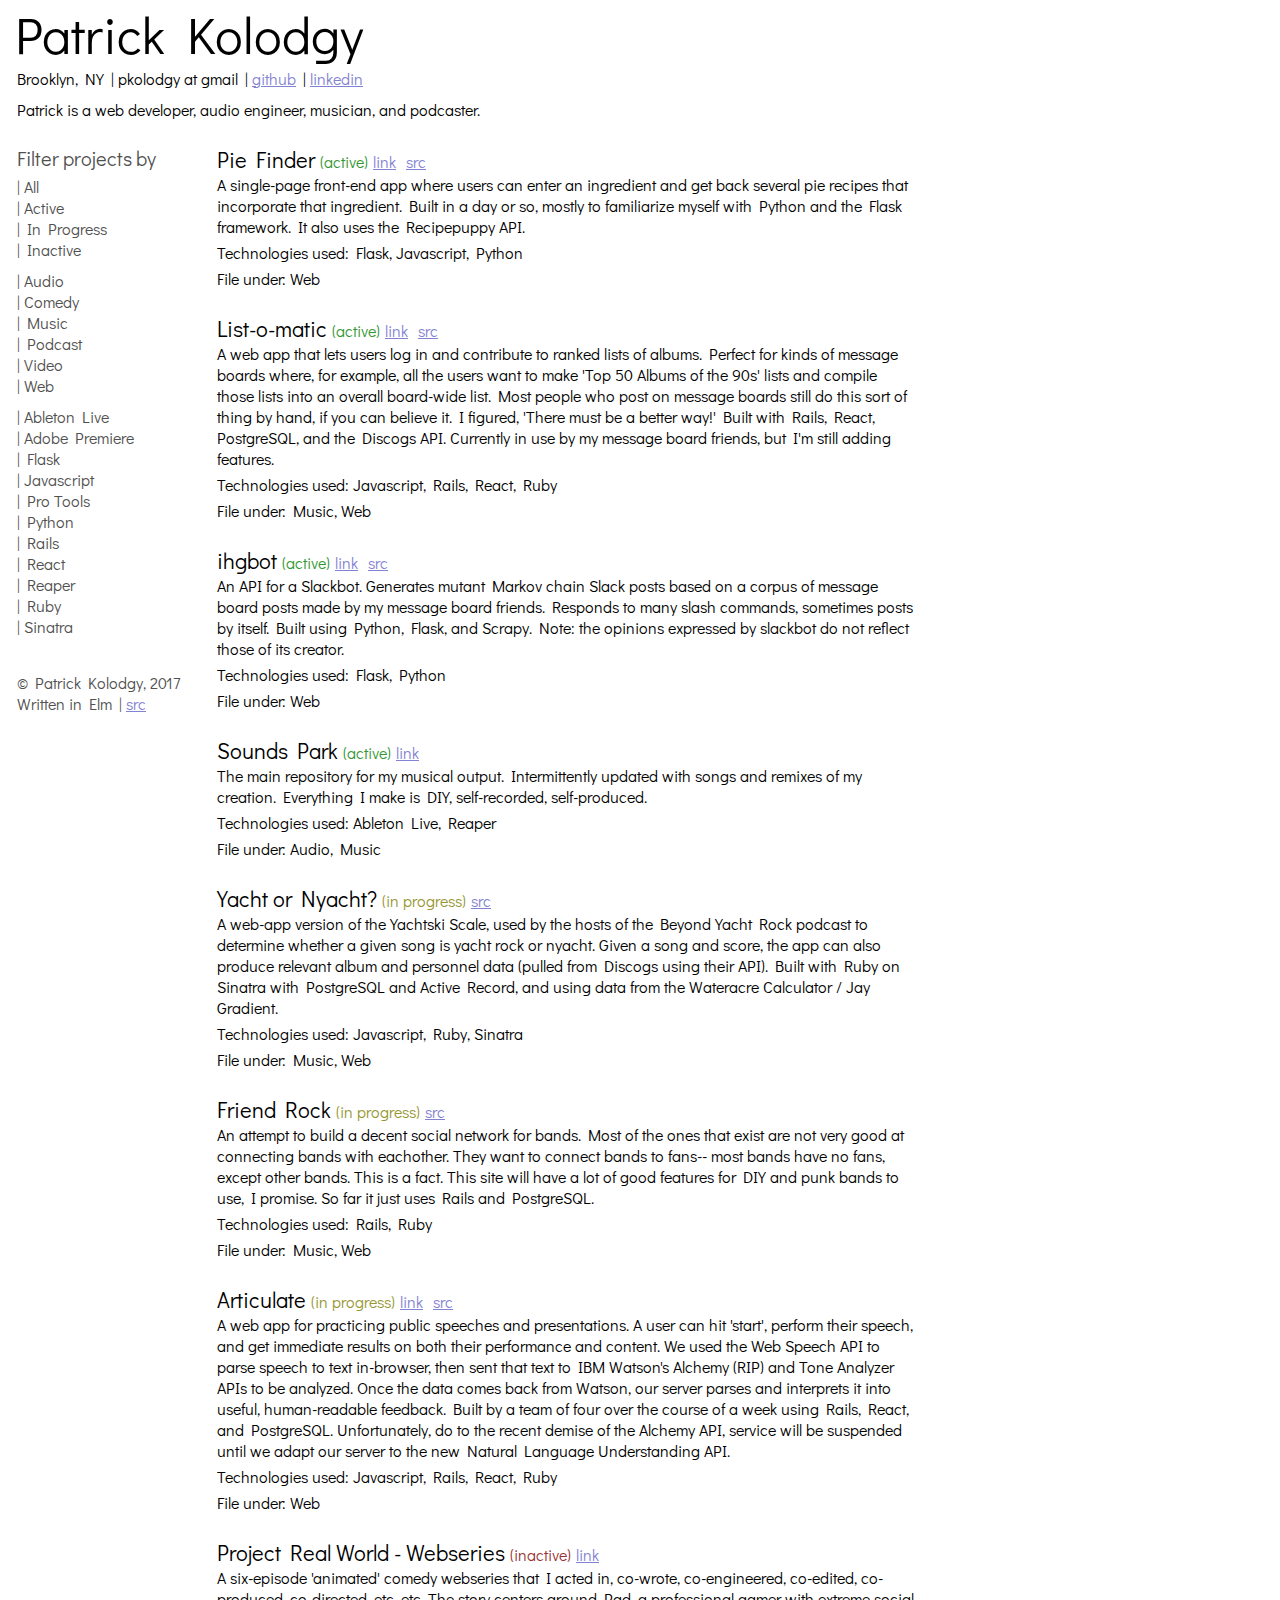
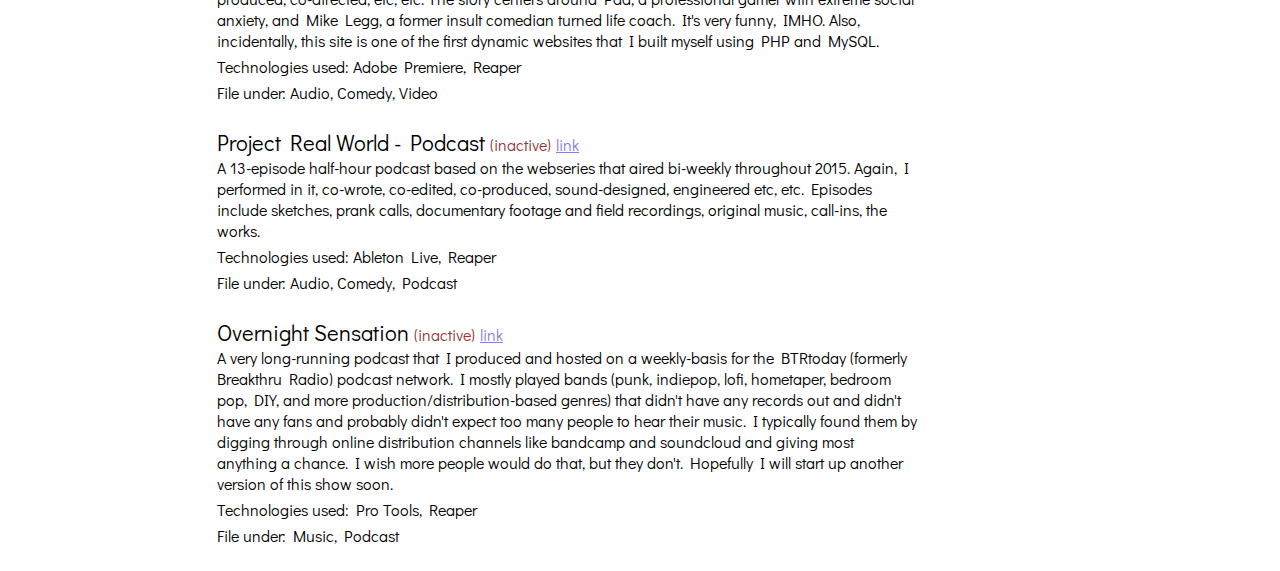
==== commit df2849f8: "Output to HTML" ====
--- a/index.html
+++ b/index.html
@@ -13440,7 +13440,8 @@
 var _mdgriffith$style_elements$Style$importCSS = _mdgriffith$style_elements$Style$Import;
 var _mdgriffith$style_elements$Style$AutoImportGoogleFonts = {ctor: 'AutoImportGoogleFonts'};
 var _mdgriffith$style_elements$Style$autoImportGoogleFonts = _mdgriffith$style_elements$Style$AutoImportGoogleFonts;
-var _user$project$Data$json = '\n    {\n      \"bio\": \"Patrick is a web developer, audio engineer, musician, and podcaster.\",\n      \"projects\": [\n        {\n          \"id\": 4,\n          \"name\": \"Pie Finder\",\n          \"timeline\": \"Dec 2016\",\n          \"status\": \"Active\",\n          \"categories\": [\"Web Development\"],\n          \"technologies\": [\"Python\", \"Flask\", \"Javascript\"],\n          \"link\": \"https://pie-finder.herokuapp.com/\",\n          \"src_link\": \"https://github.com/pkolo/raspberry-pi-challenge\",\n          \"description\": \"A single-page front-end app where users can enter an ingredient and get back several pie recipes that incorporate that ingredient. Built in a day or so, mostly to familiarize myself with Python and the Flask framework. It also uses the Recipepuppy API.\"\n        },\n        {\n          \"id\": 2,\n          \"name\": \"List-o-matic\",\n          \"timeline\": \"Jan 2017 - current\",\n          \"status\": \"Active\",\n          \"categories\": [\"Web Development\", \"Music\"],\n          \"technologies\": [\"Rails\", \"Ruby\", \"React\", \"Javascript\"],\n          \"link\": \"https://list-o-matic.herokuapp.com/\",\n          \"src_link\": \"https://github.com/pkolo/list-o-matic-v2\",\n          \"description\": \"A web app that lets users log in and contribute to ranked lists of albums. Perfect for kinds of message boards where, for example, all the users want to make \'Top 50 Albums of the 90s\' lists and compile those lists into an overall board-wide list. Most people who post on message boards still do this sort of thing by hand, if you can believe it. I figured, \'There must be a better way!\' Built with Rails, React, PostgreSQL, and the Discogs API. Currently in use by my message board friends, but I\'m still adding features.\"\n        },\n        {\n          \"id\": 3,\n          \"name\": \"Friend Rock\",\n          \"timeline\": \"Apr 2017 - current\",\n          \"status\": \"In Progress\",\n          \"categories\": [\"Web Development\", \"Music\", \"Social Network\"],\n          \"technologies\": [\"Rails\", \"Ruby\"],\n          \"link\": \"\",\n          \"src_link\": \"https://github.com/pkolo/friend-rock\",\n          \"description\": \"An attempt to build a decent social network for bands. Most of the ones that exist are not very good at connecting bands with eachother. They want to connect bands to fans-- most bands have no fans, except other bands. This is a fact. This site will have a lot of good features for DIY and punk bands to use, I promise. So far it just uses Rails and PostgreSQL.\"\n        },\n        {\n          \"id\": 1,\n          \"name\": \"Sounds Park\",\n          \"timeline\": \"2015 - current\",\n          \"status\": \"Active\",\n          \"categories\": [\"Music\", \"Audio Engineering\"],\n          \"technologies\": [\"Ableton Live\", \"Reaper\"],\n          \"link\": \"https://soundcloud.com/sounds-park\",\n          \"src_link\": \"\",\n          \"description\": \"The main repository for my musical output. Intermittently updated with songs and remixes of my creation. Everything I make is DIY, self-recorded, self-produced. \"\n        },\n        {\n          \"id\": 5,\n          \"name\": \"Project Real World - Webseries\",\n          \"timeline\": \"2013 - 2014\",\n          \"status\": \"Inactive\",\n          \"categories\": [\"Video Production\", \"Audio Engineering\", \"Comedy\"],\n          \"technologies\": [\"Adobe Premiere\", \"Reaper\"],\n          \"link\": \"http://projectrealworld.com/webseries/\",\n          \"src_link\": \"\",\n          \"description\": \"A six-episode \'animated\' comedy webseries that I acted in,  co-wrote, co-engineered, co-edited, co-produced, co-directed, etc, etc. The story centers around Pad, a professional gamer with extreme social anxiety, and Mike Legg, a former insult comedian turned life coach. It\'s very funny, IMHO. Also, incidentally, this site is one of the first dynamic websites that I built myself using PHP and MySQL.\"\n        },\n        {\n          \"id\": 6,\n          \"name\": \"Project Real World - Podcast\",\n          \"timeline\": \"2015\",\n          \"status\": \"Inactive\",\n          \"categories\": [\"Podcasting\", \"Comedy\", \"Audio Engineering\"],\n          \"technologies\": [\"Reaper\", \"Abelton Live\"],\n          \"link\": \"http://projectrealworld.com\",\n          \"src_link\": \"\",\n          \"description\": \"A 13-episode half-hour podcast based on the webseries that aired bi-weekly throughout 2015. Again, I performed in it, co-wrote, co-edited, co-produced, sound-designed, engineered etc, etc. Episodes include sketches, prank calls, documentary footage and field recordings, original music, call-ins, the works.\"\n        },\n        {\n          \"id\": 7,\n          \"name\": \"Articulate\",\n          \"timeline\": \"Jan 2017 - current\",\n          \"status\": \"In Progress\",\n          \"categories\": [\"Web Development\"],\n          \"technologies\": [\"Rails\", \"Ruby\", \"React\", \"Javascript\"],\n          \"link\": \"https://articulately.herokuapp.com/\",\n          \"src_link\": \"https://github.com/AlexGio18/articulate-final-project\",\n          \"description\": \"A web app for practicing public speeches and presentations. A user can hit \'start\', perform their speech, and get immediate results on both their performance and content. We used the Web Speech API to parse speech to text in-browser, then sent that text to IBM Watson\'s Alchemy (RIP) and Tone Analyzer APIs to be analyzed. Once the data comes back from Watson, our server parses and interprets it into useful, human-readable feedback. Built by a team of four over the course of a week using Rails, React, and PostgreSQL. Unfortunately, do to the recent demise of the Alchemy API, service will be suspended until we adapt our server to the new Natural Language Understanding API.\"\n        },\n        {\n          \"id\": 8,\n          \"name\": \"Overnight Sensation\",\n          \"timeline\": \"2009 - 2016\",\n          \"status\": \"Inactive\",\n          \"categories\": [\"Music\", \"Podcasting\"],\n          \"technologies\": [\"Pro Tools\", \"Reaper\"],\n          \"link\": \"http://www.btrtoday.com/listen/overnightsensation/\",\n          \"src_link\": \"\",\n          \"description\": \"A very long-running podcast that I produced and hosted on a weekly-basis for the BTRtoday (formerly Breakthru Radio) podcast network. I mostly played bands (punk, indiepop, lofi, hometaper, bedroom pop, DIY, and more production/distribution-based genres) that didn\'t have any records out and didn\'t have any fans and probably didn\'t expect too many people to hear their music. I typically found them by digging through online distribution channels like bandcamp and soundcloud and giving most anything a chance. I wish more people would do that, but they don\'t. Hopefully I will start up another version of this show soon.\"\n        }\n      ]\n    }\n    ';
+var _user$project$Data$json = '\n    {\n      \"bio\": \"Patrick is a web developer, audio engineer, musician, and podcaster.\",\n      \"projects\": [\n        {\n          \"id\": 4,\n          \"name\": \"Pie Finder\",\n          \"timeline\": \"Dec 2016\",\n          \"status\": \"Active\",\n          \"categories\": [\"Web\"],\n          \"technologies\": [\"Python\", \"Flask\", \"Javascript\"],\n          \"link\": \"https://pie-finder.herokuapp.com/\",\n          \"src_link\": \"https://github.com/pkolo/raspberry-pi-challenge\",\n          \"description\": \"A single-page front-end app where users can enter an ingredient and get back several pie recipes that incorporate that ingredient. Built in a day or so, mostly to familiarize myself with Python and the Flask framework. It also uses the Recipepuppy API.\"\n        },\n        {\n          \"id\": 2,\n          \"name\": \"List-o-matic\",\n          \"timeline\": \"Jan 2017 - current\",\n          \"status\": \"Active\",\n          \"categories\": [\"Web\", \"Music\"],\n          \"technologies\": [\"Rails\", \"Ruby\", \"React\", \"Javascript\"],\n          \"link\": \"https://list-o-matic.herokuapp.com/\",\n          \"src_link\": \"https://github.com/pkolo/list-o-matic-v2\",\n          \"description\": \"A web app that lets users log in and contribute to ranked lists of albums. Perfect for kinds of message boards where, for example, all the users want to make \'Top 50 Albums of the 90s\' lists and compile those lists into an overall board-wide list. Most people who post on message boards still do this sort of thing by hand, if you can believe it. I figured, \'There must be a better way!\' Built with Rails, React, PostgreSQL, and the Discogs API. Currently in use by my message board friends, but I\'m still adding features.\"\n        },\n        {\n          \"id\": 9,\n          \"name\": \"ihgbot\",\n          \"timeline\": \"Apr 2017 - current\",\n          \"status\": \"Active\",\n          \"categories\": [\"Web\"],\n          \"technologies\": [\"Python\", \"Flask\"],\n          \"link\": \"http://ihgbot.herokuapp.com/random\",\n          \"src_link\": \"https://github.com/pkolo/ihgbot\",\n          \"description\": \"An API for a Slackbot. Generates mutant Markov chain Slack posts based on a corpus of message board posts made by my message board friends. Responds to many slash commands, sometimes posts by itself. Built using Python, Flask, and Scrapy. Note: the opinions expressed by slackbot do not reflect those of its creator.\"\n        },\n        {\n          \"id\": 10,\n          \"name\": \"Yacht or Nyacht?\",\n          \"timeline\": \"Apr 2017 - current\",\n          \"status\": \"In Progress\",\n          \"categories\": [\"Web\", \"Music\"],\n          \"technologies\": [\"Sinatra\", \"Ruby\", \"Javascript\"],\n          \"link\": \"\",\n          \"src_link\": \"https://github.com/pkolo/yacht-or-nyacht\",\n          \"description\": \"A web-app version of the Yachtski Scale, used by the hosts of the Beyond Yacht Rock podcast to determine whether a given song is yacht rock or nyacht. Given a song and score, the app can also produce relevant album and personnel data (pulled from Discogs using their API).  Built with Ruby on Sinatra with PostgreSQL and Active Record, and using data from the Wateracre Calculator / Jay Gradient.\"\n        },\n        {\n          \"id\": 3,\n          \"name\": \"Friend Rock\",\n          \"timeline\": \"Apr 2017 - current\",\n          \"status\": \"In Progress\",\n          \"categories\": [\"Web\", \"Music\"],\n          \"technologies\": [\"Rails\", \"Ruby\"],\n          \"link\": \"\",\n          \"src_link\": \"https://github.com/pkolo/friend-rock\",\n          \"description\": \"An attempt to build a decent social network for bands. Most of the ones that exist are not very good at connecting bands with eachother. They want to connect bands to fans-- most bands have no fans, except other bands. This is a fact. This site will have a lot of good features for DIY and punk bands to use, I promise. So far it just uses Rails and PostgreSQL.\"\n        },\n        {\n          \"id\": 1,\n          \"name\": \"Sounds Park\",\n          \"timeline\": \"2015 - current\",\n          \"status\": \"Active\",\n          \"categories\": [\"Music\", \"Audio\"],\n          \"technologies\": [\"Ableton Live\", \"Reaper\"],\n          \"link\": \"https://soundcloud.com/sounds-park\",\n          \"src_link\": \"\",\n          \"description\": \"The main repository for my musical output. Intermittently updated with songs and remixes of my creation. Everything I make is DIY, self-recorded, self-produced. \"\n        },\n        {\n          \"id\": 5,\n          \"name\": \"Project Real World - Webseries\",\n          \"timeline\": \"2013 - 2014\",\n          \"status\": \"Inactive\",\n          \"categories\": [\"Video\", \"Audio\", \"Comedy\"],\n          \"technologies\": [\"Adobe Premiere\", \"Reaper\"],\n          \"link\": \"http://projectrealworld.com/webseries/\",\n          \"src_link\": \"\",\n          \"description\": \"A six-episode \'animated\' comedy webseries that I acted in,  co-wrote, co-engineered, co-edited, co-produced, co-directed, etc, etc. The story centers around Pad, a professional gamer with extreme social anxiety, and Mike Legg, a former insult comedian turned life coach. It\'s very funny, IMHO. Also, incidentally, this site is one of the first dynamic websites that I built myself using PHP and MySQL.\"\n        },\n        {\n          \"id\": 6,\n          \"name\": \"Project Real World - Podcast\",\n          \"timeline\": \"2015\",\n          \"status\": \"Inactive\",\n          \"categories\": [\"Podcast\", \"Comedy\", \"Audio\"],\n          \"technologies\": [\"Reaper\", \"Ableton Live\"],\n          \"link\": \"http://projectrealworld.com\",\n          \"src_link\": \"\",\n          \"description\": \"A 13-episode half-hour podcast based on the webseries that aired bi-weekly throughout 2015. Again, I performed in it, co-wrote, co-edited, co-produced, sound-designed, engineered etc, etc. Episodes include sketches, prank calls, documentary footage and field recordings, original music, call-ins, the works.\"\n        },\n        {\n          \"id\": 7,\n          \"name\": \"Articulate\",\n          \"timeline\": \"Jan 2017 - current\",\n          \"status\": \"In Progress\",\n          \"categories\": [\"Web\"],\n          \"technologies\": [\"Rails\", \"Ruby\", \"React\", \"Javascript\"],\n          \"link\": \"https://articulately.herokuapp.com/\",\n          \"src_link\": \"https://github.com/AlexGio18/articulate-final-project\",\n          \"description\": \"A web app for practicing public speeches and presentations. A user can hit \'start\', perform their speech, and get immediate results on both their performance and content. We used the Web Speech API to parse speech to text in-browser, then sent that text to IBM Watson\'s Alchemy (RIP) and Tone Analyzer APIs to be analyzed. Once the data comes back from Watson, our server parses and interprets it into useful, human-readable feedback. Built by a team of four over the course of a week using Rails, React, and PostgreSQL. Unfortunately, do to the recent demise of the Alchemy API, service will be suspended until we adapt our server to the new Natural Language Understanding API.\"\n        },\n        {\n          \"id\": 8,\n          \"name\": \"Overnight Sensation\",\n          \"timeline\": \"2009 - 2016\",\n          \"status\": \"Inactive\",\n          \"categories\": [\"Music\", \"Podcast\"],\n          \"technologies\": [\"Pro Tools\", \"Reaper\"],\n          \"link\": \"http://www.btrtoday.com/listen/overnightsensation/\",\n          \"src_link\": \"\",\n          \"description\": \"A very long-running podcast that I produced and hosted on a weekly-basis for the BTRtoday (formerly Breakthru Radio) podcast network. I mostly played bands (punk, indiepop, lofi, hometaper, bedroom pop, DIY, and more production/distribution-based genres) that didn\'t have any records out and didn\'t have any fans and probably didn\'t expect too many people to hear their music. I typically found them by digging through online distribution channels like bandcamp and soundcloud and giving most anything a chance. I wish more people would do that, but they don\'t. Hopefully I will start up another version of this show soon.\"\n        }\n      ]\n    }\n    ';
+var _user$project$StyleSheet$Test = {ctor: 'Test'};
 var _user$project$StyleSheet$ProjectThumb = {ctor: 'ProjectThumb'};
 var _user$project$StyleSheet$ProjectDetail = {ctor: 'ProjectDetail'};
 var _user$project$StyleSheet$ProjectDetails = {ctor: 'ProjectDetails'};
@@ -13458,6 +13459,8 @@
 var _user$project$StyleSheet$Content = {ctor: 'Content'};
 var _user$project$StyleSheet$FilterBtn = {ctor: 'FilterBtn'};
 var _user$project$StyleSheet$FilterBar = {ctor: 'FilterBar'};
+var _user$project$StyleSheet$SidebarFoot = {ctor: 'SidebarFoot'};
+var _user$project$StyleSheet$SidebarHead = {ctor: 'SidebarHead'};
 var _user$project$StyleSheet$Sidebar = {ctor: 'Sidebar'};
 var _user$project$StyleSheet$Container = {ctor: 'Container'};
 var _user$project$StyleSheet$Bio = {ctor: 'Bio'};
@@ -13537,7 +13540,7 @@
 							{
 								ctor: '::',
 								_0: _mdgriffith$style_elements$Style$padding(
-									_mdgriffith$style_elements$Style$top(10)),
+									A4(_mdgriffith$style_elements$Style$leftRightTopBottom, 2, 0, 10, 0)),
 								_1: {ctor: '[]'}
 							}),
 						_1: {
@@ -13574,23 +13577,18 @@
 										_user$project$StyleSheet$FilterBtn,
 										{
 											ctor: '::',
-											_0: _mdgriffith$style_elements$Style$padding(
-												_mdgriffith$style_elements$Style$right(5)),
-											_1: {
-												ctor: '::',
-												_0: _mdgriffith$style_elements$Style$hover(
-													{
+											_0: _mdgriffith$style_elements$Style$hover(
+												{
+													ctor: '::',
+													_0: _mdgriffith$style_elements$Style$textColor(
+														A3(_elm_lang$core$Color$rgb, 210, 130, 130)),
+													_1: {
 														ctor: '::',
-														_0: _mdgriffith$style_elements$Style$textColor(
-															A3(_elm_lang$core$Color$rgb, 210, 130, 130)),
-														_1: {
-															ctor: '::',
-															_0: _mdgriffith$style_elements$Style$cursor('pointer'),
-															_1: {ctor: '[]'}
-														}
-													}),
-												_1: {ctor: '[]'}
-											}
+														_0: _mdgriffith$style_elements$Style$cursor('pointer'),
+														_1: {ctor: '[]'}
+													}
+												}),
+											_1: {ctor: '[]'}
 										}),
 									_1: {
 										ctor: '::',
@@ -13615,106 +13613,102 @@
 												_user$project$StyleSheet$Sidebar,
 												{
 													ctor: '::',
-													_0: _mdgriffith$style_elements$Style$maxWidth(
-														_mdgriffith$style_elements$Style$px(200)),
-													_1: {ctor: '[]'}
+													_0: _mdgriffith$style_elements$Style$width(
+														_mdgriffith$style_elements$Style$px(180)),
+													_1: {
+														ctor: '::',
+														_0: _mdgriffith$style_elements$Style$padding(
+															_mdgriffith$style_elements$Style$left(2)),
+														_1: {
+															ctor: '::',
+															_0: _mdgriffith$style_elements$Style$textColor(
+																A3(_elm_lang$core$Color$rgb, 80, 80, 80)),
+															_1: {ctor: '[]'}
+														}
+													}
 												}),
 											_1: {
 												ctor: '::',
 												_0: A2(
 													_mdgriffith$style_elements$Style$class,
-													_user$project$StyleSheet$Title,
+													_user$project$StyleSheet$SidebarHead,
 													{
 														ctor: '::',
-														_0: _mdgriffith$style_elements$Style$fontsize(52),
-														_1: {ctor: '[]'}
+														_0: _mdgriffith$style_elements$Style$fontsize(20),
+														_1: {
+															ctor: '::',
+															_0: _mdgriffith$style_elements$Style$padding(
+																_mdgriffith$style_elements$Style$bottom(5)),
+															_1: {ctor: '[]'}
+														}
 													}),
 												_1: {
 													ctor: '::',
 													_0: A2(
 														_mdgriffith$style_elements$Style$class,
-														_user$project$StyleSheet$Status,
+														_user$project$StyleSheet$SidebarFoot,
 														{
 															ctor: '::',
-															_0: _mdgriffith$style_elements$Style$fontsize(25),
-															_1: {
-																ctor: '::',
-																_0: _mdgriffith$style_elements$Style$padding(
-																	_mdgriffith$style_elements$Style$bottom(15)),
-																_1: {ctor: '[]'}
-															}
+															_0: _mdgriffith$style_elements$Style$padding(
+																_mdgriffith$style_elements$Style$top(25)),
+															_1: {ctor: '[]'}
 														}),
 													_1: {
 														ctor: '::',
 														_0: A2(
 															_mdgriffith$style_elements$Style$class,
-															_user$project$StyleSheet$UL,
+															_user$project$StyleSheet$Title,
 															{
 																ctor: '::',
-																_0: _mdgriffith$style_elements$Style$spacing(
-																	_mdgriffith$style_elements$Style$top(10)),
+																_0: _mdgriffith$style_elements$Style$fontsize(52),
 																_1: {ctor: '[]'}
 															}),
 														_1: {
 															ctor: '::',
 															_0: A2(
 																_mdgriffith$style_elements$Style$class,
-																_user$project$StyleSheet$P,
+																_user$project$StyleSheet$Status,
 																{
 																	ctor: '::',
-																	_0: _mdgriffith$style_elements$Style$padding(
-																		_mdgriffith$style_elements$Style$bottom(5)),
-																	_1: {ctor: '[]'}
+																	_0: _mdgriffith$style_elements$Style$fontsize(25),
+																	_1: {
+																		ctor: '::',
+																		_0: _mdgriffith$style_elements$Style$padding(
+																			_mdgriffith$style_elements$Style$bottom(15)),
+																		_1: {ctor: '[]'}
+																	}
 																}),
 															_1: {
 																ctor: '::',
 																_0: A2(
 																	_mdgriffith$style_elements$Style$class,
-																	_user$project$StyleSheet$Active,
+																	_user$project$StyleSheet$UL,
 																	{
 																		ctor: '::',
-																		_0: _mdgriffith$style_elements$Style$textColor(
-																			A3(_elm_lang$core$Color$rgb, 50, 150, 50)),
-																		_1: {
-																			ctor: '::',
-																			_0: _mdgriffith$style_elements$Style$inline,
-																			_1: {
-																				ctor: '::',
-																				_0: _mdgriffith$style_elements$Style$padding(
-																					_mdgriffith$style_elements$Style$left(5)),
-																				_1: {ctor: '[]'}
-																			}
-																		}
+																		_0: _mdgriffith$style_elements$Style$spacing(
+																			_mdgriffith$style_elements$Style$top(10)),
+																		_1: {ctor: '[]'}
 																	}),
 																_1: {
 																	ctor: '::',
 																	_0: A2(
 																		_mdgriffith$style_elements$Style$class,
-																		_user$project$StyleSheet$InProgress,
+																		_user$project$StyleSheet$P,
 																		{
 																			ctor: '::',
-																			_0: _mdgriffith$style_elements$Style$textColor(
-																				A3(_elm_lang$core$Color$rgb, 150, 150, 50)),
-																			_1: {
-																				ctor: '::',
-																				_0: _mdgriffith$style_elements$Style$inline,
-																				_1: {
-																					ctor: '::',
-																					_0: _mdgriffith$style_elements$Style$padding(
-																						_mdgriffith$style_elements$Style$left(5)),
-																					_1: {ctor: '[]'}
-																				}
-																			}
+																			_0: _mdgriffith$style_elements$Style$padding(
+																				_mdgriffith$style_elements$Style$bottom(5)),
+																			_1: {ctor: '[]'}
 																		}),
 																	_1: {
 																		ctor: '::',
 																		_0: A2(
 																			_mdgriffith$style_elements$Style$class,
-																			_user$project$StyleSheet$Inactive,
+																			_user$project$StyleSheet$Active,
 																			{
 																				ctor: '::',
 																				_0: _mdgriffith$style_elements$Style$textColor(
-																					A3(_elm_lang$core$Color$rgb, 150, 50, 50)),
+																					A3(_elm_lang$core$Color$rgb, 50, 150, 50)),
 																				_1: {
 																					ctor: '::',
 																					_0: _mdgriffith$style_elements$Style$inline,
@@ -13730,61 +13724,71 @@
 																			ctor: '::',
 																			_0: A2(
 																				_mdgriffith$style_elements$Style$class,
-																				_user$project$StyleSheet$ProjectInfo,
+																				_user$project$StyleSheet$InProgress,
 																				{
 																					ctor: '::',
-																					_0: _mdgriffith$style_elements$Style$padding(
-																						A4(_mdgriffith$style_elements$Style$leftRightTopBottom, 20, 0, 0, 10)),
-																					_1: {ctor: '[]'}
+																					_0: _mdgriffith$style_elements$Style$textColor(
+																						A3(_elm_lang$core$Color$rgb, 150, 150, 50)),
+																					_1: {
+																						ctor: '::',
+																						_0: _mdgriffith$style_elements$Style$inline,
+																						_1: {
+																							ctor: '::',
+																							_0: _mdgriffith$style_elements$Style$padding(
+																								_mdgriffith$style_elements$Style$left(5)),
+																							_1: {ctor: '[]'}
+																						}
+																					}
 																				}),
 																			_1: {
 																				ctor: '::',
 																				_0: A2(
 																					_mdgriffith$style_elements$Style$class,
-																					_user$project$StyleSheet$ProjectHeader,
-																					{ctor: '[]'}),
-																				_1: {
-																					ctor: '::',
-																					_0: A2(
-																						_mdgriffith$style_elements$Style$class,
-																						_user$project$StyleSheet$ProjectLink,
-																						{
+																					_user$project$StyleSheet$Inactive,
+																					{
+																						ctor: '::',
+																						_0: _mdgriffith$style_elements$Style$textColor(
+																							A3(_elm_lang$core$Color$rgb, 150, 50, 50)),
+																						_1: {
 																							ctor: '::',
 																							_0: _mdgriffith$style_elements$Style$inline,
 																							_1: {
 																								ctor: '::',
 																								_0: _mdgriffith$style_elements$Style$padding(
-																									_mdgriffith$style_elements$Style$leftRight(5)),
+																									_mdgriffith$style_elements$Style$left(5)),
 																								_1: {ctor: '[]'}
 																							}
+																						}
+																					}),
+																				_1: {
+																					ctor: '::',
+																					_0: A2(
+																						_mdgriffith$style_elements$Style$class,
+																						_user$project$StyleSheet$ProjectInfo,
+																						{
+																							ctor: '::',
+																							_0: _mdgriffith$style_elements$Style$padding(
+																								A4(_mdgriffith$style_elements$Style$leftRightTopBottom, 20, 0, 0, 10)),
+																							_1: {ctor: '[]'}
 																						}),
 																					_1: {
 																						ctor: '::',
 																						_0: A2(
 																							_mdgriffith$style_elements$Style$class,
-																							_user$project$StyleSheet$ProjectName,
-																							{
-																								ctor: '::',
-																								_0: _mdgriffith$style_elements$Style$fontsize(22),
-																								_1: {
-																									ctor: '::',
-																									_0: _mdgriffith$style_elements$Style$inline,
-																									_1: {ctor: '[]'}
-																								}
-																							}),
+																							_user$project$StyleSheet$ProjectHeader,
+																							{ctor: '[]'}),
 																						_1: {
 																							ctor: '::',
 																							_0: A2(
 																								_mdgriffith$style_elements$Style$class,
-																								_user$project$StyleSheet$ProjectDetails,
+																								_user$project$StyleSheet$ProjectLink,
 																								{
 																									ctor: '::',
-																									_0: _mdgriffith$style_elements$Style$maxWidth(
-																										_mdgriffith$style_elements$Style$px(825)),
+																									_0: _mdgriffith$style_elements$Style$inline,
 																									_1: {
 																										ctor: '::',
-																										_0: _mdgriffith$style_elements$Style$flowLeft(
-																											{wrap: true, horizontal: _mdgriffith$style_elements$Style$alignRight, vertical: _mdgriffith$style_elements$Style$alignTop}),
+																										_0: _mdgriffith$style_elements$Style$padding(
+																											_mdgriffith$style_elements$Style$leftRight(5)),
 																										_1: {ctor: '[]'}
 																									}
 																								}),
@@ -13792,15 +13796,13 @@
 																								ctor: '::',
 																								_0: A2(
 																									_mdgriffith$style_elements$Style$class,
-																									_user$project$StyleSheet$ProjectDetail,
+																									_user$project$StyleSheet$ProjectName,
 																									{
 																										ctor: '::',
-																										_0: _mdgriffith$style_elements$Style$padding(
-																											_mdgriffith$style_elements$Style$bottom(10)),
+																										_0: _mdgriffith$style_elements$Style$fontsize(22),
 																										_1: {
 																											ctor: '::',
-																											_0: _mdgriffith$style_elements$Style$maxWidth(
-																												_mdgriffith$style_elements$Style$px(700)),
+																											_0: _mdgriffith$style_elements$Style$inline,
 																											_1: {ctor: '[]'}
 																										}
 																									}),
@@ -13808,23 +13810,69 @@
 																									ctor: '::',
 																									_0: A2(
 																										_mdgriffith$style_elements$Style$class,
-																										_user$project$StyleSheet$ProjectThumb,
+																										_user$project$StyleSheet$ProjectDetails,
 																										{
 																											ctor: '::',
-																											_0: _mdgriffith$style_elements$Style$width(
-																												_mdgriffith$style_elements$Style$px(120)),
+																											_0: _mdgriffith$style_elements$Style$maxWidth(
+																												_mdgriffith$style_elements$Style$px(825)),
 																											_1: {
 																												ctor: '::',
-																												_0: _mdgriffith$style_elements$Style$floatLeft,
+																												_0: _mdgriffith$style_elements$Style$flowLeft(
+																													{wrap: true, horizontal: _mdgriffith$style_elements$Style$alignRight, vertical: _mdgriffith$style_elements$Style$alignTop}),
+																												_1: {ctor: '[]'}
+																											}
+																										}),
+																									_1: {
+																										ctor: '::',
+																										_0: A2(
+																											_mdgriffith$style_elements$Style$class,
+																											_user$project$StyleSheet$ProjectDetail,
+																											{
+																												ctor: '::',
+																												_0: _mdgriffith$style_elements$Style$padding(
+																													_mdgriffith$style_elements$Style$bottom(10)),
 																												_1: {
 																													ctor: '::',
-																													_0: _mdgriffith$style_elements$Style$padding(
-																														_mdgriffith$style_elements$Style$allButLeft(5)),
+																													_0: _mdgriffith$style_elements$Style$maxWidth(
+																														_mdgriffith$style_elements$Style$px(700)),
 																													_1: {ctor: '[]'}
 																												}
+																											}),
+																										_1: {
+																											ctor: '::',
+																											_0: A2(
+																												_mdgriffith$style_elements$Style$class,
+																												_user$project$StyleSheet$ProjectThumb,
+																												{
+																													ctor: '::',
+																													_0: _mdgriffith$style_elements$Style$width(
+																														_mdgriffith$style_elements$Style$px(120)),
+																													_1: {
+																														ctor: '::',
+																														_0: _mdgriffith$style_elements$Style$floatLeft,
+																														_1: {
+																															ctor: '::',
+																															_0: _mdgriffith$style_elements$Style$padding(
+																																_mdgriffith$style_elements$Style$allButLeft(5)),
+																															_1: {ctor: '[]'}
+																														}
+																													}
+																												}),
+																											_1: {
+																												ctor: '::',
+																												_0: A2(
+																													_mdgriffith$style_elements$Style$class,
+																													_user$project$StyleSheet$Test,
+																													{
+																														ctor: '::',
+																														_0: _mdgriffith$style_elements$Style$textColor(
+																															A3(_elm_lang$core$Color$rgb, 210, 130, 130)),
+																														_1: {ctor: '[]'}
+																													}),
+																												_1: {ctor: '[]'}
 																											}
-																										}),
-																									_1: {ctor: '[]'}
+																										}
+																									}
 																								}
 																							}
 																						}
@@ -13849,6 +13897,9 @@
 			}
 		}
 	});
+var _user$project$Main$subscriptions = function (model) {
+	return _elm_lang$core$Platform_Sub$none;
+};
 var _user$project$Main$filterByTech = F2(
 	function (model, tech) {
 		var newProjects = A2(
@@ -14083,7 +14134,10 @@
 												A2(
 													_elm_lang$core$Basics_ops['++'],
 													'Technologies used: ',
-													A2(_elm_lang$core$String$join, ', ', project.technologies))),
+													A2(
+														_elm_lang$core$String$join,
+														', ',
+														_elm_lang$core$List$sort(project.technologies)))),
 											_1: {ctor: '[]'}
 										}),
 									_1: {
@@ -14101,7 +14155,10 @@
 													A2(
 														_elm_lang$core$Basics_ops['++'],
 														'File under: ',
-														A2(_elm_lang$core$String$join, ', ', project.categories))),
+														A2(
+															_elm_lang$core$String$join,
+															', ',
+															_elm_lang$core$List$sort(project.categories)))),
 												_1: {ctor: '[]'}
 											}),
 										_1: {ctor: '[]'}
@@ -14249,27 +14306,45 @@
 	var result = _user$project$Main$decodeResult(_user$project$Data$json);
 	return {
 		bio: result.bio,
-		categories: _user$project$Main$unique(
-			_user$project$Main$getCategories(result.projects)),
-		technologies: _user$project$Main$unique(
-			_user$project$Main$getTechnologies(result.projects)),
+		categories: _elm_lang$core$List$sort(
+			_user$project$Main$unique(
+				_user$project$Main$getCategories(result.projects))),
+		technologies: _elm_lang$core$List$sort(
+			_user$project$Main$unique(
+				_user$project$Main$getTechnologies(result.projects))),
 		statuses: _user$project$Main$unique(
 			_user$project$Main$getStatuses(result.projects)),
 		projects: result.projects
 	};
 }();
+var _user$project$Main$init = {ctor: '_Tuple2', _0: _user$project$Main$initialModel, _1: _elm_lang$core$Platform_Cmd$none};
 var _user$project$Main$update = F2(
 	function (msg, model) {
 		var _p5 = msg;
 		switch (_p5.ctor) {
 			case 'StatusFilter':
-				return A2(_user$project$Main$filterByStatus, _user$project$Main$initialModel, _p5._0);
+				return {
+					ctor: '_Tuple2',
+					_0: A2(_user$project$Main$filterByStatus, _user$project$Main$initialModel, _p5._0),
+					_1: _elm_lang$core$Platform_Cmd$none
+				};
 			case 'CategoryFilter':
-				return A2(_user$project$Main$filterByCategory, _user$project$Main$initialModel, _p5._0);
+				return {
+					ctor: '_Tuple2',
+					_0: A2(_user$project$Main$filterByCategory, _user$project$Main$initialModel, _p5._0),
+					_1: _elm_lang$core$Platform_Cmd$none
+				};
+			case 'TechFilter':
+				return {
+					ctor: '_Tuple2',
+					_0: A2(_user$project$Main$filterByTech, _user$project$Main$initialModel, _p5._0),
+					_1: _elm_lang$core$Platform_Cmd$none
+				};
 			default:
-				return A2(_user$project$Main$filterByTech, _user$project$Main$initialModel, _p5._0);
-		}
-	});
+				return {ctor: '_Tuple2', _0: _user$project$Main$initialModel, _1: _elm_lang$core$Platform_Cmd$none};
+		}
+	});
+var _user$project$Main$ResetModel = {ctor: 'ResetModel'};
 var _user$project$Main$TechFilter = function (a) {
 	return {ctor: 'TechFilter', _0: a};
 };
@@ -14348,7 +14423,7 @@
 			}
 		});
 };
-var _user$project$Main$filterBars = function (model) {
+var _user$project$Main$getSidebar = function (model) {
 	return A2(
 		_elm_lang$html$Html$div,
 		{
@@ -14362,20 +14437,36 @@
 				_elm_lang$html$Html$div,
 				{
 					ctor: '::',
-					_0: _user$project$Main$class(_user$project$StyleSheet$FilterBar),
+					_0: _user$project$Main$class(_user$project$StyleSheet$SidebarHead),
 					_1: {ctor: '[]'}
 				},
-				A2(_elm_lang$core$List$map, _user$project$Main$statusFilters, model.statuses)),
+				{
+					ctor: '::',
+					_0: _elm_lang$html$Html$text('Filter projects by'),
+					_1: {ctor: '[]'}
+				}),
 			_1: {
 				ctor: '::',
 				_0: A2(
 					_elm_lang$html$Html$div,
 					{
 						ctor: '::',
-						_0: _user$project$Main$class(_user$project$StyleSheet$FilterBar),
-						_1: {ctor: '[]'}
+						_0: _user$project$Main$class(_user$project$StyleSheet$FilterBtn),
+						_1: {
+							ctor: '::',
+							_0: _elm_lang$html$Html_Events$onClick(_user$project$Main$ResetModel),
+							_1: {ctor: '[]'}
+						}
 					},
-					A2(_elm_lang$core$List$map, _user$project$Main$categoryFilters, model.categories)),
+					{
+						ctor: '::',
+						_0: _elm_lang$html$Html$text(_user$project$Main$separator),
+						_1: {
+							ctor: '::',
+							_0: _elm_lang$html$Html$text('All'),
+							_1: {ctor: '[]'}
+						}
+					}),
 				_1: {
 					ctor: '::',
 					_0: A2(
@@ -14385,8 +14476,90 @@
 							_0: _user$project$Main$class(_user$project$StyleSheet$FilterBar),
 							_1: {ctor: '[]'}
 						},
-						A2(_elm_lang$core$List$map, _user$project$Main$techFilters, model.technologies)),
-					_1: {ctor: '[]'}
+						A2(_elm_lang$core$List$map, _user$project$Main$statusFilters, model.statuses)),
+					_1: {
+						ctor: '::',
+						_0: A2(
+							_elm_lang$html$Html$div,
+							{
+								ctor: '::',
+								_0: _user$project$Main$class(_user$project$StyleSheet$FilterBar),
+								_1: {ctor: '[]'}
+							},
+							A2(_elm_lang$core$List$map, _user$project$Main$categoryFilters, model.categories)),
+						_1: {
+							ctor: '::',
+							_0: A2(
+								_elm_lang$html$Html$div,
+								{
+									ctor: '::',
+									_0: _user$project$Main$class(_user$project$StyleSheet$FilterBar),
+									_1: {ctor: '[]'}
+								},
+								A2(_elm_lang$core$List$map, _user$project$Main$techFilters, model.technologies)),
+							_1: {
+								ctor: '::',
+								_0: A2(
+									_elm_lang$html$Html$div,
+									{
+										ctor: '::',
+										_0: _user$project$Main$class(_user$project$StyleSheet$SidebarFoot),
+										_1: {ctor: '[]'}
+									},
+									{
+										ctor: '::',
+										_0: A2(
+											_elm_lang$html$Html$div,
+											{ctor: '[]'},
+											{
+												ctor: '::',
+												_0: _elm_lang$html$Html$text('© Patrick Kolodgy, 2017'),
+												_1: {ctor: '[]'}
+											}),
+										_1: {
+											ctor: '::',
+											_0: A2(
+												_elm_lang$html$Html$div,
+												{ctor: '[]'},
+												{
+													ctor: '::',
+													_0: _elm_lang$html$Html$text('Written in Elm'),
+													_1: {
+														ctor: '::',
+														_0: _elm_lang$html$Html$text(_user$project$Main$separator),
+														_1: {
+															ctor: '::',
+															_0: A2(
+																_elm_lang$html$Html$a,
+																{
+																	ctor: '::',
+																	_0: _elm_lang$html$Html_Attributes$href('https://github.com/pkolo/pkolo.github.io'),
+																	_1: {
+																		ctor: '::',
+																		_0: _elm_lang$html$Html_Attributes$target('_blank'),
+																		_1: {
+																			ctor: '::',
+																			_0: _user$project$Main$class(_user$project$StyleSheet$Link),
+																			_1: {ctor: '[]'}
+																		}
+																	}
+																},
+																{
+																	ctor: '::',
+																	_0: _elm_lang$html$Html$text('src'),
+																	_1: {ctor: '[]'}
+																}),
+															_1: {ctor: '[]'}
+														}
+													}
+												}),
+											_1: {ctor: '[]'}
+										}
+									}),
+								_1: {ctor: '[]'}
+							}
+						}
+					}
 				}
 			}
 		});
@@ -14535,7 +14708,7 @@
 								},
 								{
 									ctor: '::',
-									_0: _user$project$Main$filterBars(model),
+									_0: _user$project$Main$getSidebar(model),
 									_1: {
 										ctor: '::',
 										_0: A2(
@@ -14571,8 +14744,8 @@
 			}
 		});
 };
-var _user$project$Main$main = _elm_lang$html$Html$beginnerProgram(
-	{view: _user$project$Main$view, model: _user$project$Main$initialModel, update: _user$project$Main$update})();
+var _user$project$Main$main = _elm_lang$html$Html$program(
+	{init: _user$project$Main$init, view: _user$project$Main$view, update: _user$project$Main$update, subscriptions: _user$project$Main$subscriptions})();
 var Elm = {};
 Elm['Main'] = Elm['Main'] || {};
 if (typeof _user$project$Main$main !== 'undefined') {
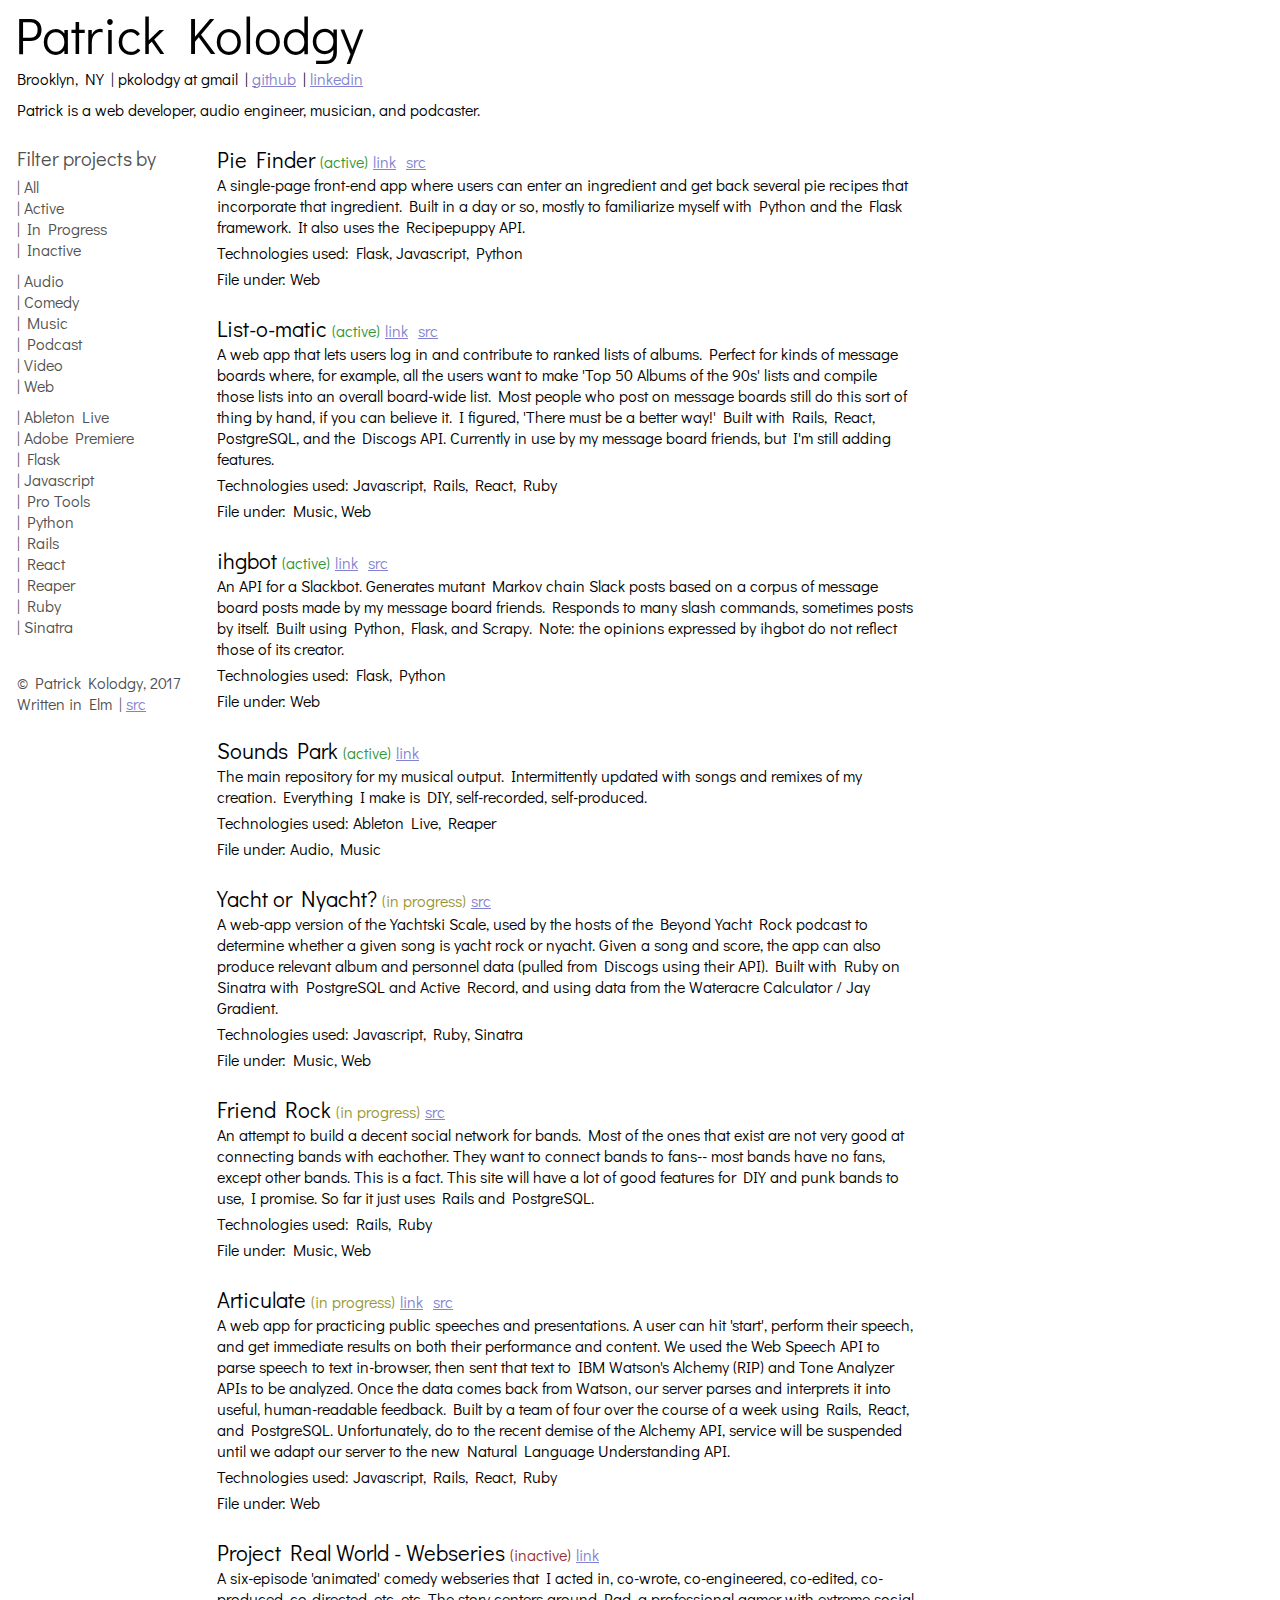
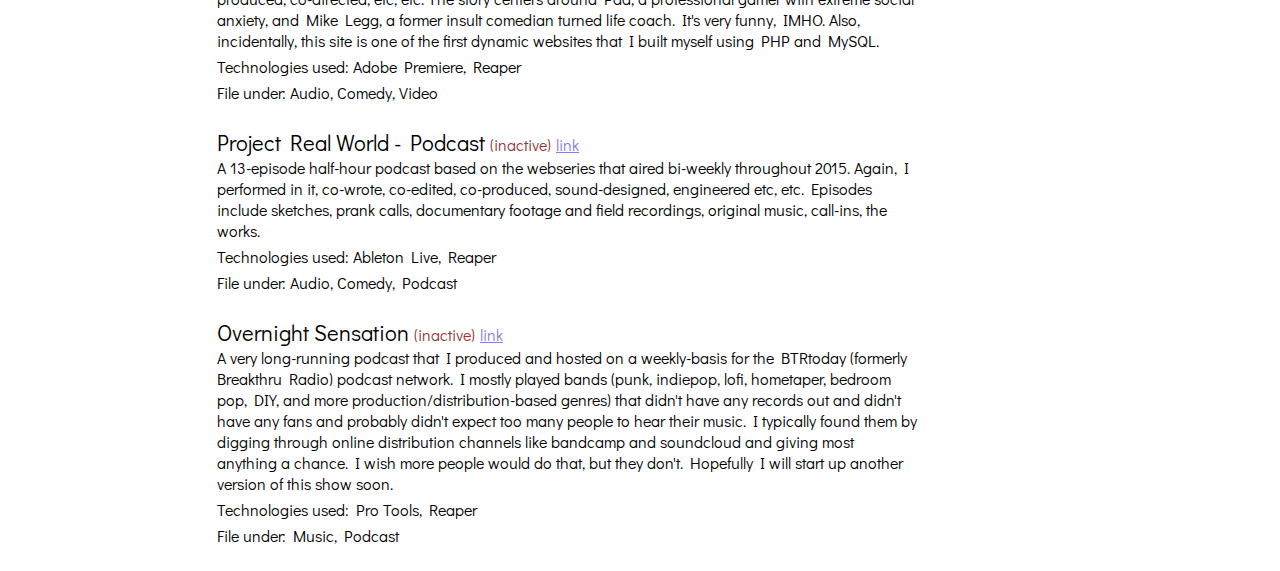
==== commit c43c2437: "Output to HTML" ====
--- a/index.html
+++ b/index.html
@@ -13440,7 +13440,7 @@
 var _mdgriffith$style_elements$Style$importCSS = _mdgriffith$style_elements$Style$Import;
 var _mdgriffith$style_elements$Style$AutoImportGoogleFonts = {ctor: 'AutoImportGoogleFonts'};
 var _mdgriffith$style_elements$Style$autoImportGoogleFonts = _mdgriffith$style_elements$Style$AutoImportGoogleFonts;
-var _user$project$Data$json = '\n    {\n      \"bio\": \"Patrick is a web developer, audio engineer, musician, and podcaster.\",\n      \"projects\": [\n        {\n          \"id\": 4,\n          \"name\": \"Pie Finder\",\n          \"timeline\": \"Dec 2016\",\n          \"status\": \"Active\",\n          \"categories\": [\"Web\"],\n          \"technologies\": [\"Python\", \"Flask\", \"Javascript\"],\n          \"link\": \"https://pie-finder.herokuapp.com/\",\n          \"src_link\": \"https://github.com/pkolo/raspberry-pi-challenge\",\n          \"description\": \"A single-page front-end app where users can enter an ingredient and get back several pie recipes that incorporate that ingredient. Built in a day or so, mostly to familiarize myself with Python and the Flask framework. It also uses the Recipepuppy API.\"\n        },\n        {\n          \"id\": 2,\n          \"name\": \"List-o-matic\",\n          \"timeline\": \"Jan 2017 - current\",\n          \"status\": \"Active\",\n          \"categories\": [\"Web\", \"Music\"],\n          \"technologies\": [\"Rails\", \"Ruby\", \"React\", \"Javascript\"],\n          \"link\": \"https://list-o-matic.herokuapp.com/\",\n          \"src_link\": \"https://github.com/pkolo/list-o-matic-v2\",\n          \"description\": \"A web app that lets users log in and contribute to ranked lists of albums. Perfect for kinds of message boards where, for example, all the users want to make \'Top 50 Albums of the 90s\' lists and compile those lists into an overall board-wide list. Most people who post on message boards still do this sort of thing by hand, if you can believe it. I figured, \'There must be a better way!\' Built with Rails, React, PostgreSQL, and the Discogs API. Currently in use by my message board friends, but I\'m still adding features.\"\n        },\n        {\n          \"id\": 9,\n          \"name\": \"ihgbot\",\n          \"timeline\": \"Apr 2017 - current\",\n          \"status\": \"Active\",\n          \"categories\": [\"Web\"],\n          \"technologies\": [\"Python\", \"Flask\"],\n          \"link\": \"http://ihgbot.herokuapp.com/random\",\n          \"src_link\": \"https://github.com/pkolo/ihgbot\",\n          \"description\": \"An API for a Slackbot. Generates mutant Markov chain Slack posts based on a corpus of message board posts made by my message board friends. Responds to many slash commands, sometimes posts by itself. Built using Python, Flask, and Scrapy. Note: the opinions expressed by slackbot do not reflect those of its creator.\"\n        },\n        {\n          \"id\": 10,\n          \"name\": \"Yacht or Nyacht?\",\n          \"timeline\": \"Apr 2017 - current\",\n          \"status\": \"In Progress\",\n          \"categories\": [\"Web\", \"Music\"],\n          \"technologies\": [\"Sinatra\", \"Ruby\", \"Javascript\"],\n          \"link\": \"\",\n          \"src_link\": \"https://github.com/pkolo/yacht-or-nyacht\",\n          \"description\": \"A web-app version of the Yachtski Scale, used by the hosts of the Beyond Yacht Rock podcast to determine whether a given song is yacht rock or nyacht. Given a song and score, the app can also produce relevant album and personnel data (pulled from Discogs using their API).  Built with Ruby on Sinatra with PostgreSQL and Active Record, and using data from the Wateracre Calculator / Jay Gradient.\"\n        },\n        {\n          \"id\": 3,\n          \"name\": \"Friend Rock\",\n          \"timeline\": \"Apr 2017 - current\",\n          \"status\": \"In Progress\",\n          \"categories\": [\"Web\", \"Music\"],\n          \"technologies\": [\"Rails\", \"Ruby\"],\n          \"link\": \"\",\n          \"src_link\": \"https://github.com/pkolo/friend-rock\",\n          \"description\": \"An attempt to build a decent social network for bands. Most of the ones that exist are not very good at connecting bands with eachother. They want to connect bands to fans-- most bands have no fans, except other bands. This is a fact. This site will have a lot of good features for DIY and punk bands to use, I promise. So far it just uses Rails and PostgreSQL.\"\n        },\n        {\n          \"id\": 1,\n          \"name\": \"Sounds Park\",\n          \"timeline\": \"2015 - current\",\n          \"status\": \"Active\",\n          \"categories\": [\"Music\", \"Audio\"],\n          \"technologies\": [\"Ableton Live\", \"Reaper\"],\n          \"link\": \"https://soundcloud.com/sounds-park\",\n          \"src_link\": \"\",\n          \"description\": \"The main repository for my musical output. Intermittently updated with songs and remixes of my creation. Everything I make is DIY, self-recorded, self-produced. \"\n        },\n        {\n          \"id\": 5,\n          \"name\": \"Project Real World - Webseries\",\n          \"timeline\": \"2013 - 2014\",\n          \"status\": \"Inactive\",\n          \"categories\": [\"Video\", \"Audio\", \"Comedy\"],\n          \"technologies\": [\"Adobe Premiere\", \"Reaper\"],\n          \"link\": \"http://projectrealworld.com/webseries/\",\n          \"src_link\": \"\",\n          \"description\": \"A six-episode \'animated\' comedy webseries that I acted in,  co-wrote, co-engineered, co-edited, co-produced, co-directed, etc, etc. The story centers around Pad, a professional gamer with extreme social anxiety, and Mike Legg, a former insult comedian turned life coach. It\'s very funny, IMHO. Also, incidentally, this site is one of the first dynamic websites that I built myself using PHP and MySQL.\"\n        },\n        {\n          \"id\": 6,\n          \"name\": \"Project Real World - Podcast\",\n          \"timeline\": \"2015\",\n          \"status\": \"Inactive\",\n          \"categories\": [\"Podcast\", \"Comedy\", \"Audio\"],\n          \"technologies\": [\"Reaper\", \"Ableton Live\"],\n          \"link\": \"http://projectrealworld.com\",\n          \"src_link\": \"\",\n          \"description\": \"A 13-episode half-hour podcast based on the webseries that aired bi-weekly throughout 2015. Again, I performed in it, co-wrote, co-edited, co-produced, sound-designed, engineered etc, etc. Episodes include sketches, prank calls, documentary footage and field recordings, original music, call-ins, the works.\"\n        },\n        {\n          \"id\": 7,\n          \"name\": \"Articulate\",\n          \"timeline\": \"Jan 2017 - current\",\n          \"status\": \"In Progress\",\n          \"categories\": [\"Web\"],\n          \"technologies\": [\"Rails\", \"Ruby\", \"React\", \"Javascript\"],\n          \"link\": \"https://articulately.herokuapp.com/\",\n          \"src_link\": \"https://github.com/AlexGio18/articulate-final-project\",\n          \"description\": \"A web app for practicing public speeches and presentations. A user can hit \'start\', perform their speech, and get immediate results on both their performance and content. We used the Web Speech API to parse speech to text in-browser, then sent that text to IBM Watson\'s Alchemy (RIP) and Tone Analyzer APIs to be analyzed. Once the data comes back from Watson, our server parses and interprets it into useful, human-readable feedback. Built by a team of four over the course of a week using Rails, React, and PostgreSQL. Unfortunately, do to the recent demise of the Alchemy API, service will be suspended until we adapt our server to the new Natural Language Understanding API.\"\n        },\n        {\n          \"id\": 8,\n          \"name\": \"Overnight Sensation\",\n          \"timeline\": \"2009 - 2016\",\n          \"status\": \"Inactive\",\n          \"categories\": [\"Music\", \"Podcast\"],\n          \"technologies\": [\"Pro Tools\", \"Reaper\"],\n          \"link\": \"http://www.btrtoday.com/listen/overnightsensation/\",\n          \"src_link\": \"\",\n          \"description\": \"A very long-running podcast that I produced and hosted on a weekly-basis for the BTRtoday (formerly Breakthru Radio) podcast network. I mostly played bands (punk, indiepop, lofi, hometaper, bedroom pop, DIY, and more production/distribution-based genres) that didn\'t have any records out and didn\'t have any fans and probably didn\'t expect too many people to hear their music. I typically found them by digging through online distribution channels like bandcamp and soundcloud and giving most anything a chance. I wish more people would do that, but they don\'t. Hopefully I will start up another version of this show soon.\"\n        }\n      ]\n    }\n    ';
+var _user$project$Data$json = '\n    {\n      \"bio\": \"Patrick is a web developer, audio engineer, musician, and podcaster.\",\n      \"projects\": [\n        {\n          \"id\": 4,\n          \"name\": \"Pie Finder\",\n          \"timeline\": \"Dec 2016\",\n          \"status\": \"Active\",\n          \"categories\": [\"Web\"],\n          \"technologies\": [\"Python\", \"Flask\", \"Javascript\"],\n          \"link\": \"https://pie-finder.herokuapp.com/\",\n          \"src_link\": \"https://github.com/pkolo/raspberry-pi-challenge\",\n          \"description\": \"A single-page front-end app where users can enter an ingredient and get back several pie recipes that incorporate that ingredient. Built in a day or so, mostly to familiarize myself with Python and the Flask framework. It also uses the Recipepuppy API.\"\n        },\n        {\n          \"id\": 2,\n          \"name\": \"List-o-matic\",\n          \"timeline\": \"Jan 2017 - current\",\n          \"status\": \"Active\",\n          \"categories\": [\"Web\", \"Music\"],\n          \"technologies\": [\"Rails\", \"Ruby\", \"React\", \"Javascript\"],\n          \"link\": \"https://list-o-matic.herokuapp.com/\",\n          \"src_link\": \"https://github.com/pkolo/list-o-matic-v2\",\n          \"description\": \"A web app that lets users log in and contribute to ranked lists of albums. Perfect for kinds of message boards where, for example, all the users want to make \'Top 50 Albums of the 90s\' lists and compile those lists into an overall board-wide list. Most people who post on message boards still do this sort of thing by hand, if you can believe it. I figured, \'There must be a better way!\' Built with Rails, React, PostgreSQL, and the Discogs API. Currently in use by my message board friends, but I\'m still adding features.\"\n        },\n        {\n          \"id\": 9,\n          \"name\": \"ihgbot\",\n          \"timeline\": \"Apr 2017 - current\",\n          \"status\": \"Active\",\n          \"categories\": [\"Web\"],\n          \"technologies\": [\"Python\", \"Flask\"],\n          \"link\": \"http://ihgbot.herokuapp.com/random\",\n          \"src_link\": \"https://github.com/pkolo/ihgbot\",\n          \"description\": \"An API for a Slackbot. Generates mutant Markov chain Slack posts based on a corpus of message board posts made by my message board friends. Responds to many slash commands, sometimes posts by itself. Built using Python, Flask, and Scrapy. Note: the opinions expressed by ihgbot do not reflect those of its creator.\"\n        },\n        {\n          \"id\": 10,\n          \"name\": \"Yacht or Nyacht?\",\n          \"timeline\": \"Apr 2017 - current\",\n          \"status\": \"In Progress\",\n          \"categories\": [\"Web\", \"Music\"],\n          \"technologies\": [\"Sinatra\", \"Ruby\", \"Javascript\"],\n          \"link\": \"\",\n          \"src_link\": \"https://github.com/pkolo/yacht-or-nyacht\",\n          \"description\": \"A web-app version of the Yachtski Scale, used by the hosts of the Beyond Yacht Rock podcast to determine whether a given song is yacht rock or nyacht. Given a song and score, the app can also produce relevant album and personnel data (pulled from Discogs using their API).  Built with Ruby on Sinatra with PostgreSQL and Active Record, and using data from the Wateracre Calculator / Jay Gradient.\"\n        },\n        {\n          \"id\": 3,\n          \"name\": \"Friend Rock\",\n          \"timeline\": \"Apr 2017 - current\",\n          \"status\": \"In Progress\",\n          \"categories\": [\"Web\", \"Music\"],\n          \"technologies\": [\"Rails\", \"Ruby\"],\n          \"link\": \"\",\n          \"src_link\": \"https://github.com/pkolo/friend-rock\",\n          \"description\": \"An attempt to build a decent social network for bands. Most of the ones that exist are not very good at connecting bands with eachother. They want to connect bands to fans-- most bands have no fans, except other bands. This is a fact. This site will have a lot of good features for DIY and punk bands to use, I promise. So far it just uses Rails and PostgreSQL.\"\n        },\n        {\n          \"id\": 1,\n          \"name\": \"Sounds Park\",\n          \"timeline\": \"2015 - current\",\n          \"status\": \"Active\",\n          \"categories\": [\"Music\", \"Audio\"],\n          \"technologies\": [\"Ableton Live\", \"Reaper\"],\n          \"link\": \"https://soundcloud.com/sounds-park\",\n          \"src_link\": \"\",\n          \"description\": \"The main repository for my musical output. Intermittently updated with songs and remixes of my creation. Everything I make is DIY, self-recorded, self-produced. \"\n        },\n        {\n          \"id\": 5,\n          \"name\": \"Project Real World - Webseries\",\n          \"timeline\": \"2013 - 2014\",\n          \"status\": \"Inactive\",\n          \"categories\": [\"Video\", \"Audio\", \"Comedy\"],\n          \"technologies\": [\"Adobe Premiere\", \"Reaper\"],\n          \"link\": \"http://projectrealworld.com/webseries/\",\n          \"src_link\": \"\",\n          \"description\": \"A six-episode \'animated\' comedy webseries that I acted in,  co-wrote, co-engineered, co-edited, co-produced, co-directed, etc, etc. The story centers around Pad, a professional gamer with extreme social anxiety, and Mike Legg, a former insult comedian turned life coach. It\'s very funny, IMHO. Also, incidentally, this site is one of the first dynamic websites that I built myself using PHP and MySQL.\"\n        },\n        {\n          \"id\": 6,\n          \"name\": \"Project Real World - Podcast\",\n          \"timeline\": \"2015\",\n          \"status\": \"Inactive\",\n          \"categories\": [\"Podcast\", \"Comedy\", \"Audio\"],\n          \"technologies\": [\"Reaper\", \"Ableton Live\"],\n          \"link\": \"http://projectrealworld.com\",\n          \"src_link\": \"\",\n          \"description\": \"A 13-episode half-hour podcast based on the webseries that aired bi-weekly throughout 2015. Again, I performed in it, co-wrote, co-edited, co-produced, sound-designed, engineered etc, etc. Episodes include sketches, prank calls, documentary footage and field recordings, original music, call-ins, the works.\"\n        },\n        {\n          \"id\": 7,\n          \"name\": \"Articulate\",\n          \"timeline\": \"Jan 2017 - current\",\n          \"status\": \"In Progress\",\n          \"categories\": [\"Web\"],\n          \"technologies\": [\"Rails\", \"Ruby\", \"React\", \"Javascript\"],\n          \"link\": \"https://articulately.herokuapp.com/\",\n          \"src_link\": \"https://github.com/AlexGio18/articulate-final-project\",\n          \"description\": \"A web app for practicing public speeches and presentations. A user can hit \'start\', perform their speech, and get immediate results on both their performance and content. We used the Web Speech API to parse speech to text in-browser, then sent that text to IBM Watson\'s Alchemy (RIP) and Tone Analyzer APIs to be analyzed. Once the data comes back from Watson, our server parses and interprets it into useful, human-readable feedback. Built by a team of four over the course of a week using Rails, React, and PostgreSQL. Unfortunately, do to the recent demise of the Alchemy API, service will be suspended until we adapt our server to the new Natural Language Understanding API.\"\n        },\n        {\n          \"id\": 8,\n          \"name\": \"Overnight Sensation\",\n          \"timeline\": \"2009 - 2016\",\n          \"status\": \"Inactive\",\n          \"categories\": [\"Music\", \"Podcast\"],\n          \"technologies\": [\"Pro Tools\", \"Reaper\"],\n          \"link\": \"http://www.btrtoday.com/listen/overnightsensation/\",\n          \"src_link\": \"\",\n          \"description\": \"A very long-running podcast that I produced and hosted on a weekly-basis for the BTRtoday (formerly Breakthru Radio) podcast network. I mostly played bands (punk, indiepop, lofi, hometaper, bedroom pop, DIY, and more production/distribution-based genres) that didn\'t have any records out and didn\'t have any fans and probably didn\'t expect too many people to hear their music. I typically found them by digging through online distribution channels like bandcamp and soundcloud and giving most anything a chance. I wish more people would do that, but they don\'t. Hopefully I will start up another version of this show soon.\"\n        }\n      ]\n    }\n    ';
 var _user$project$StyleSheet$Test = {ctor: 'Test'};
 var _user$project$StyleSheet$ProjectThumb = {ctor: 'ProjectThumb'};
 var _user$project$StyleSheet$ProjectDetail = {ctor: 'ProjectDetail'};
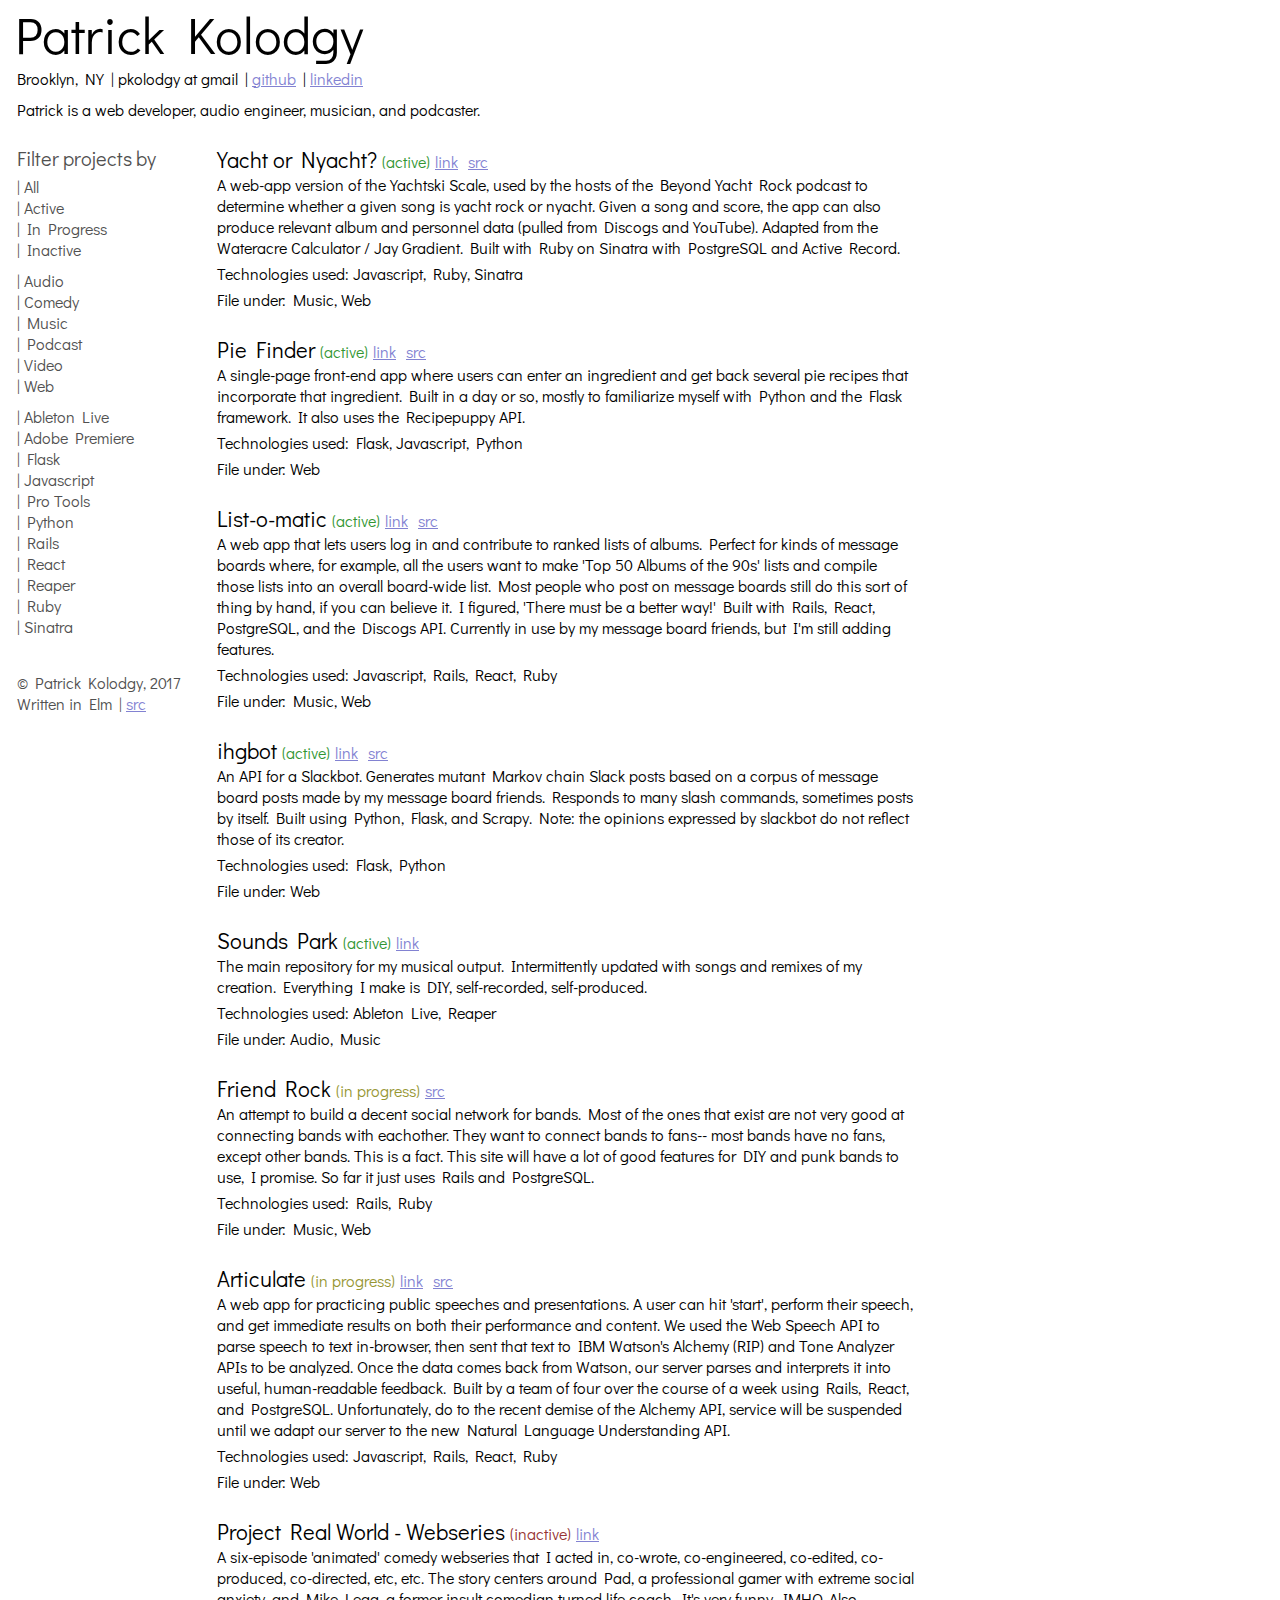
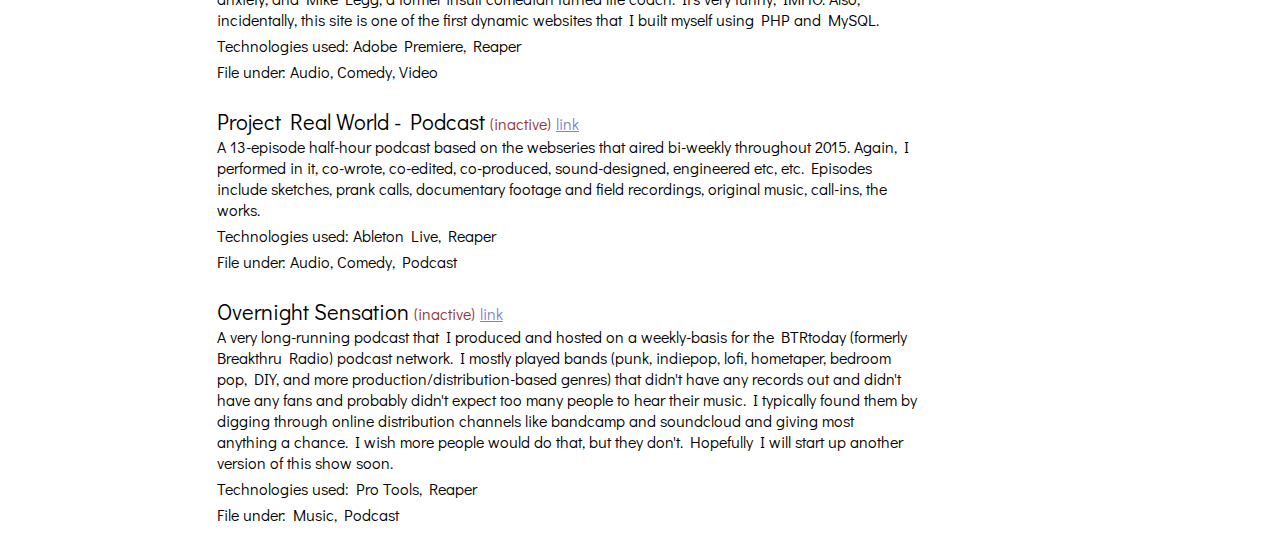
==== commit 1af1463c: "Resolve merge conflict" ====
--- a/index.html
+++ b/index.html
@@ -1,5 +1,5 @@
 <!DOCTYPE HTML>
-<html><head><meta charset="UTF-8"><title>Main</title><style>html,head,body { padding:0; margin:0; }
+<html><head><meta charset="UTF-8"><title>Patrick Kolodgy - Portfolio</title><style>html,head,body { padding:0; margin:0; }
 body { font-family: calibri, helvetica, arial, sans-serif; }</style><script type="text/javascript">
 (function() {
 'use strict';
@@ -13440,7 +13440,8 @@
 var _mdgriffith$style_elements$Style$importCSS = _mdgriffith$style_elements$Style$Import;
 var _mdgriffith$style_elements$Style$AutoImportGoogleFonts = {ctor: 'AutoImportGoogleFonts'};
 var _mdgriffith$style_elements$Style$autoImportGoogleFonts = _mdgriffith$style_elements$Style$AutoImportGoogleFonts;
-var _user$project$Data$json = '\n    {\n      \"bio\": \"Patrick is a web developer, audio engineer, musician, and podcaster.\",\n      \"projects\": [\n        {\n          \"id\": 4,\n          \"name\": \"Pie Finder\",\n          \"timeline\": \"Dec 2016\",\n          \"status\": \"Active\",\n          \"categories\": [\"Web\"],\n          \"technologies\": [\"Python\", \"Flask\", \"Javascript\"],\n          \"link\": \"https://pie-finder.herokuapp.com/\",\n          \"src_link\": \"https://github.com/pkolo/raspberry-pi-challenge\",\n          \"description\": \"A single-page front-end app where users can enter an ingredient and get back several pie recipes that incorporate that ingredient. Built in a day or so, mostly to familiarize myself with Python and the Flask framework. It also uses the Recipepuppy API.\"\n        },\n        {\n          \"id\": 2,\n          \"name\": \"List-o-matic\",\n          \"timeline\": \"Jan 2017 - current\",\n          \"status\": \"Active\",\n          \"categories\": [\"Web\", \"Music\"],\n          \"technologies\": [\"Rails\", \"Ruby\", \"React\", \"Javascript\"],\n          \"link\": \"https://list-o-matic.herokuapp.com/\",\n          \"src_link\": \"https://github.com/pkolo/list-o-matic-v2\",\n          \"description\": \"A web app that lets users log in and contribute to ranked lists of albums. Perfect for kinds of message boards where, for example, all the users want to make \'Top 50 Albums of the 90s\' lists and compile those lists into an overall board-wide list. Most people who post on message boards still do this sort of thing by hand, if you can believe it. I figured, \'There must be a better way!\' Built with Rails, React, PostgreSQL, and the Discogs API. Currently in use by my message board friends, but I\'m still adding features.\"\n        },\n        {\n          \"id\": 9,\n          \"name\": \"ihgbot\",\n          \"timeline\": \"Apr 2017 - current\",\n          \"status\": \"Active\",\n          \"categories\": [\"Web\"],\n          \"technologies\": [\"Python\", \"Flask\"],\n          \"link\": \"http://ihgbot.herokuapp.com/random\",\n          \"src_link\": \"https://github.com/pkolo/ihgbot\",\n          \"description\": \"An API for a Slackbot. Generates mutant Markov chain Slack posts based on a corpus of message board posts made by my message board friends. Responds to many slash commands, sometimes posts by itself. Built using Python, Flask, and Scrapy. Note: the opinions expressed by ihgbot do not reflect those of its creator.\"\n        },\n        {\n          \"id\": 10,\n          \"name\": \"Yacht or Nyacht?\",\n          \"timeline\": \"Apr 2017 - current\",\n          \"status\": \"In Progress\",\n          \"categories\": [\"Web\", \"Music\"],\n          \"technologies\": [\"Sinatra\", \"Ruby\", \"Javascript\"],\n          \"link\": \"\",\n          \"src_link\": \"https://github.com/pkolo/yacht-or-nyacht\",\n          \"description\": \"A web-app version of the Yachtski Scale, used by the hosts of the Beyond Yacht Rock podcast to determine whether a given song is yacht rock or nyacht. Given a song and score, the app can also produce relevant album and personnel data (pulled from Discogs using their API).  Built with Ruby on Sinatra with PostgreSQL and Active Record, and using data from the Wateracre Calculator / Jay Gradient.\"\n        },\n        {\n          \"id\": 3,\n          \"name\": \"Friend Rock\",\n          \"timeline\": \"Apr 2017 - current\",\n          \"status\": \"In Progress\",\n          \"categories\": [\"Web\", \"Music\"],\n          \"technologies\": [\"Rails\", \"Ruby\"],\n          \"link\": \"\",\n          \"src_link\": \"https://github.com/pkolo/friend-rock\",\n          \"description\": \"An attempt to build a decent social network for bands. Most of the ones that exist are not very good at connecting bands with eachother. They want to connect bands to fans-- most bands have no fans, except other bands. This is a fact. This site will have a lot of good features for DIY and punk bands to use, I promise. So far it just uses Rails and PostgreSQL.\"\n        },\n        {\n          \"id\": 1,\n          \"name\": \"Sounds Park\",\n          \"timeline\": \"2015 - current\",\n          \"status\": \"Active\",\n          \"categories\": [\"Music\", \"Audio\"],\n          \"technologies\": [\"Ableton Live\", \"Reaper\"],\n          \"link\": \"https://soundcloud.com/sounds-park\",\n          \"src_link\": \"\",\n          \"description\": \"The main repository for my musical output. Intermittently updated with songs and remixes of my creation. Everything I make is DIY, self-recorded, self-produced. \"\n        },\n        {\n          \"id\": 5,\n          \"name\": \"Project Real World - Webseries\",\n          \"timeline\": \"2013 - 2014\",\n          \"status\": \"Inactive\",\n          \"categories\": [\"Video\", \"Audio\", \"Comedy\"],\n          \"technologies\": [\"Adobe Premiere\", \"Reaper\"],\n          \"link\": \"http://projectrealworld.com/webseries/\",\n          \"src_link\": \"\",\n          \"description\": \"A six-episode \'animated\' comedy webseries that I acted in,  co-wrote, co-engineered, co-edited, co-produced, co-directed, etc, etc. The story centers around Pad, a professional gamer with extreme social anxiety, and Mike Legg, a former insult comedian turned life coach. It\'s very funny, IMHO. Also, incidentally, this site is one of the first dynamic websites that I built myself using PHP and MySQL.\"\n        },\n        {\n          \"id\": 6,\n          \"name\": \"Project Real World - Podcast\",\n          \"timeline\": \"2015\",\n          \"status\": \"Inactive\",\n          \"categories\": [\"Podcast\", \"Comedy\", \"Audio\"],\n          \"technologies\": [\"Reaper\", \"Ableton Live\"],\n          \"link\": \"http://projectrealworld.com\",\n          \"src_link\": \"\",\n          \"description\": \"A 13-episode half-hour podcast based on the webseries that aired bi-weekly throughout 2015. Again, I performed in it, co-wrote, co-edited, co-produced, sound-designed, engineered etc, etc. Episodes include sketches, prank calls, documentary footage and field recordings, original music, call-ins, the works.\"\n        },\n        {\n          \"id\": 7,\n          \"name\": \"Articulate\",\n          \"timeline\": \"Jan 2017 - current\",\n          \"status\": \"In Progress\",\n          \"categories\": [\"Web\"],\n          \"technologies\": [\"Rails\", \"Ruby\", \"React\", \"Javascript\"],\n          \"link\": \"https://articulately.herokuapp.com/\",\n          \"src_link\": \"https://github.com/AlexGio18/articulate-final-project\",\n          \"description\": \"A web app for practicing public speeches and presentations. A user can hit \'start\', perform their speech, and get immediate results on both their performance and content. We used the Web Speech API to parse speech to text in-browser, then sent that text to IBM Watson\'s Alchemy (RIP) and Tone Analyzer APIs to be analyzed. Once the data comes back from Watson, our server parses and interprets it into useful, human-readable feedback. Built by a team of four over the course of a week using Rails, React, and PostgreSQL. Unfortunately, do to the recent demise of the Alchemy API, service will be suspended until we adapt our server to the new Natural Language Understanding API.\"\n        },\n        {\n          \"id\": 8,\n          \"name\": \"Overnight Sensation\",\n          \"timeline\": \"2009 - 2016\",\n          \"status\": \"Inactive\",\n          \"categories\": [\"Music\", \"Podcast\"],\n          \"technologies\": [\"Pro Tools\", \"Reaper\"],\n          \"link\": \"http://www.btrtoday.com/listen/overnightsensation/\",\n          \"src_link\": \"\",\n          \"description\": \"A very long-running podcast that I produced and hosted on a weekly-basis for the BTRtoday (formerly Breakthru Radio) podcast network. I mostly played bands (punk, indiepop, lofi, hometaper, bedroom pop, DIY, and more production/distribution-based genres) that didn\'t have any records out and didn\'t have any fans and probably didn\'t expect too many people to hear their music. I typically found them by digging through online distribution channels like bandcamp and soundcloud and giving most anything a chance. I wish more people would do that, but they don\'t. Hopefully I will start up another version of this show soon.\"\n        }\n      ]\n    }\n    ';
+
+var _user$project$Data$json = '\n    {\n      \"bio\": \"Patrick is a web developer, audio engineer, musician, and podcaster.\",\n      \"projects\": [\n        {\n          \"id\": 10,\n          \"name\": \"Yacht or Nyacht?\",\n          \"timeline\": \"Apr 2017 - current\",\n          \"status\": \"Active\",\n          \"categories\": [\"Web\", \"Music\"],\n          \"technologies\": [\"Sinatra\", \"Ruby\", \"Javascript\"],\n          \"link\": \"http://www.yachtornyacht.com/\",\n          \"src_link\": \"https://github.com/pkolo/yacht-or-nyacht\",\n          \"description\": \"A web-app version of the Yachtski Scale, used by the hosts of the Beyond Yacht Rock podcast to determine whether a given song is yacht rock or nyacht. Given a song and score, the app can also produce relevant album and personnel data (pulled from Discogs and YouTube). Adapted from the Wateracre Calculator / Jay Gradient. Built with Ruby on Sinatra with PostgreSQL and Active Record.\"\n        },\n        {\n          \"id\": 4,\n          \"name\": \"Pie Finder\",\n          \"timeline\": \"Dec 2016\",\n          \"status\": \"Active\",\n          \"categories\": [\"Web\"],\n          \"technologies\": [\"Python\", \"Flask\", \"Javascript\"],\n          \"link\": \"https://pie-finder.herokuapp.com/\",\n          \"src_link\": \"https://github.com/pkolo/raspberry-pi-challenge\",\n          \"description\": \"A single-page front-end app where users can enter an ingredient and get back several pie recipes that incorporate that ingredient. Built in a day or so, mostly to familiarize myself with Python and the Flask framework. It also uses the Recipepuppy API.\"\n        },\n        {\n          \"id\": 2,\n          \"name\": \"List-o-matic\",\n          \"timeline\": \"Jan 2017 - current\",\n          \"status\": \"Active\",\n          \"categories\": [\"Web\", \"Music\"],\n          \"technologies\": [\"Rails\", \"Ruby\", \"React\", \"Javascript\"],\n          \"link\": \"https://list-o-matic.herokuapp.com/\",\n          \"src_link\": \"https://github.com/pkolo/list-o-matic-v2\",\n          \"description\": \"A web app that lets users log in and contribute to ranked lists of albums. Perfect for kinds of message boards where, for example, all the users want to make \'Top 50 Albums of the 90s\' lists and compile those lists into an overall board-wide list. Most people who post on message boards still do this sort of thing by hand, if you can believe it. I figured, \'There must be a better way!\' Built with Rails, React, PostgreSQL, and the Discogs API. Currently in use by my message board friends, but I\'m still adding features.\"\n        },\n        {\n          \"id\": 9,\n          \"name\": \"ihgbot\",\n          \"timeline\": \"Apr 2017 - current\",\n          \"status\": \"Active\",\n          \"categories\": [\"Web\"],\n          \"technologies\": [\"Python\", \"Flask\"],\n          \"link\": \"http://ihgbot.herokuapp.com/random\",\n          \"src_link\": \"https://github.com/pkolo/ihgbot\",\n          \"description\": \"An API for a Slackbot. Generates mutant Markov chain Slack posts based on a corpus of message board posts made by my message board friends. Responds to many slash commands, sometimes posts by itself. Built using Python, Flask, and Scrapy. Note: the opinions expressed by slackbot do not reflect those of its creator.\"\n        },\n        {\n          \"id\": 3,\n          \"name\": \"Friend Rock\",\n          \"timeline\": \"Apr 2017 - current\",\n          \"status\": \"In Progress\",\n          \"categories\": [\"Web\", \"Music\"],\n          \"technologies\": [\"Rails\", \"Ruby\"],\n          \"link\": \"\",\n          \"src_link\": \"https://github.com/pkolo/friend-rock\",\n          \"description\": \"An attempt to build a decent social network for bands. Most of the ones that exist are not very good at connecting bands with eachother. They want to connect bands to fans-- most bands have no fans, except other bands. This is a fact. This site will have a lot of good features for DIY and punk bands to use, I promise. So far it just uses Rails and PostgreSQL.\"\n        },\n        {\n          \"id\": 1,\n          \"name\": \"Sounds Park\",\n          \"timeline\": \"2015 - current\",\n          \"status\": \"Active\",\n          \"categories\": [\"Music\", \"Audio\"],\n          \"technologies\": [\"Ableton Live\", \"Reaper\"],\n          \"link\": \"https://soundcloud.com/sounds-park\",\n          \"src_link\": \"\",\n          \"description\": \"The main repository for my musical output. Intermittently updated with songs and remixes of my creation. Everything I make is DIY, self-recorded, self-produced. \"\n        },\n        {\n          \"id\": 5,\n          \"name\": \"Project Real World - Webseries\",\n          \"timeline\": \"2013 - 2014\",\n          \"status\": \"Inactive\",\n          \"categories\": [\"Video\", \"Audio\", \"Comedy\"],\n          \"technologies\": [\"Adobe Premiere\", \"Reaper\"],\n          \"link\": \"http://projectrealworld.com/webseries/\",\n          \"src_link\": \"\",\n          \"description\": \"A six-episode \'animated\' comedy webseries that I acted in,  co-wrote, co-engineered, co-edited, co-produced, co-directed, etc, etc. The story centers around Pad, a professional gamer with extreme social anxiety, and Mike Legg, a former insult comedian turned life coach. It\'s very funny, IMHO. Also, incidentally, this site is one of the first dynamic websites that I built myself using PHP and MySQL.\"\n        },\n        {\n          \"id\": 6,\n          \"name\": \"Project Real World - Podcast\",\n          \"timeline\": \"2015\",\n          \"status\": \"Inactive\",\n          \"categories\": [\"Podcast\", \"Comedy\", \"Audio\"],\n          \"technologies\": [\"Reaper\", \"Ableton Live\"],\n          \"link\": \"http://projectrealworld.com\",\n          \"src_link\": \"\",\n          \"description\": \"A 13-episode half-hour podcast based on the webseries that aired bi-weekly throughout 2015. Again, I performed in it, co-wrote, co-edited, co-produced, sound-designed, engineered etc, etc. Episodes include sketches, prank calls, documentary footage and field recordings, original music, call-ins, the works.\"\n        },\n        {\n          \"id\": 7,\n          \"name\": \"Articulate\",\n          \"timeline\": \"Jan 2017 - current\",\n          \"status\": \"In Progress\",\n          \"categories\": [\"Web\"],\n          \"technologies\": [\"Rails\", \"Ruby\", \"React\", \"Javascript\"],\n          \"link\": \"https://articulately.herokuapp.com/\",\n          \"src_link\": \"https://github.com/AlexGio18/articulate-final-project\",\n          \"description\": \"A web app for practicing public speeches and presentations. A user can hit \'start\', perform their speech, and get immediate results on both their performance and content. We used the Web Speech API to parse speech to text in-browser, then sent that text to IBM Watson\'s Alchemy (RIP) and Tone Analyzer APIs to be analyzed. Once the data comes back from Watson, our server parses and interprets it into useful, human-readable feedback. Built by a team of four over the course of a week using Rails, React, and PostgreSQL. Unfortunately, do to the recent demise of the Alchemy API, service will be suspended until we adapt our server to the new Natural Language Understanding API.\"\n        },\n        {\n          \"id\": 8,\n          \"name\": \"Overnight Sensation\",\n          \"timeline\": \"2009 - 2016\",\n          \"status\": \"Inactive\",\n          \"categories\": [\"Music\", \"Podcast\"],\n          \"technologies\": [\"Pro Tools\", \"Reaper\"],\n          \"link\": \"http://www.btrtoday.com/listen/overnightsensation/\",\n          \"src_link\": \"\",\n          \"description\": \"A very long-running podcast that I produced and hosted on a weekly-basis for the BTRtoday (formerly Breakthru Radio) podcast network. I mostly played bands (punk, indiepop, lofi, hometaper, bedroom pop, DIY, and more production/distribution-based genres) that didn\'t have any records out and didn\'t have any fans and probably didn\'t expect too many people to hear their music. I typically found them by digging through online distribution channels like bandcamp and soundcloud and giving most anything a chance. I wish more people would do that, but they don\'t. Hopefully I will start up another version of this show soon.\"\n        }\n      ]\n    }\n    ';
 var _user$project$StyleSheet$Test = {ctor: 'Test'};
 var _user$project$StyleSheet$ProjectThumb = {ctor: 'ProjectThumb'};
 var _user$project$StyleSheet$ProjectDetail = {ctor: 'ProjectDetail'};
@@ -14781,4 +14782,4 @@
 }
 
 }).call(this);
-</script></head><body><script type="text/javascript">Elm.Main.fullscreen()</script></body></html>+</script></head><body><script type="text/javascript">Elm.Main.fullscreen()</script></body></html>
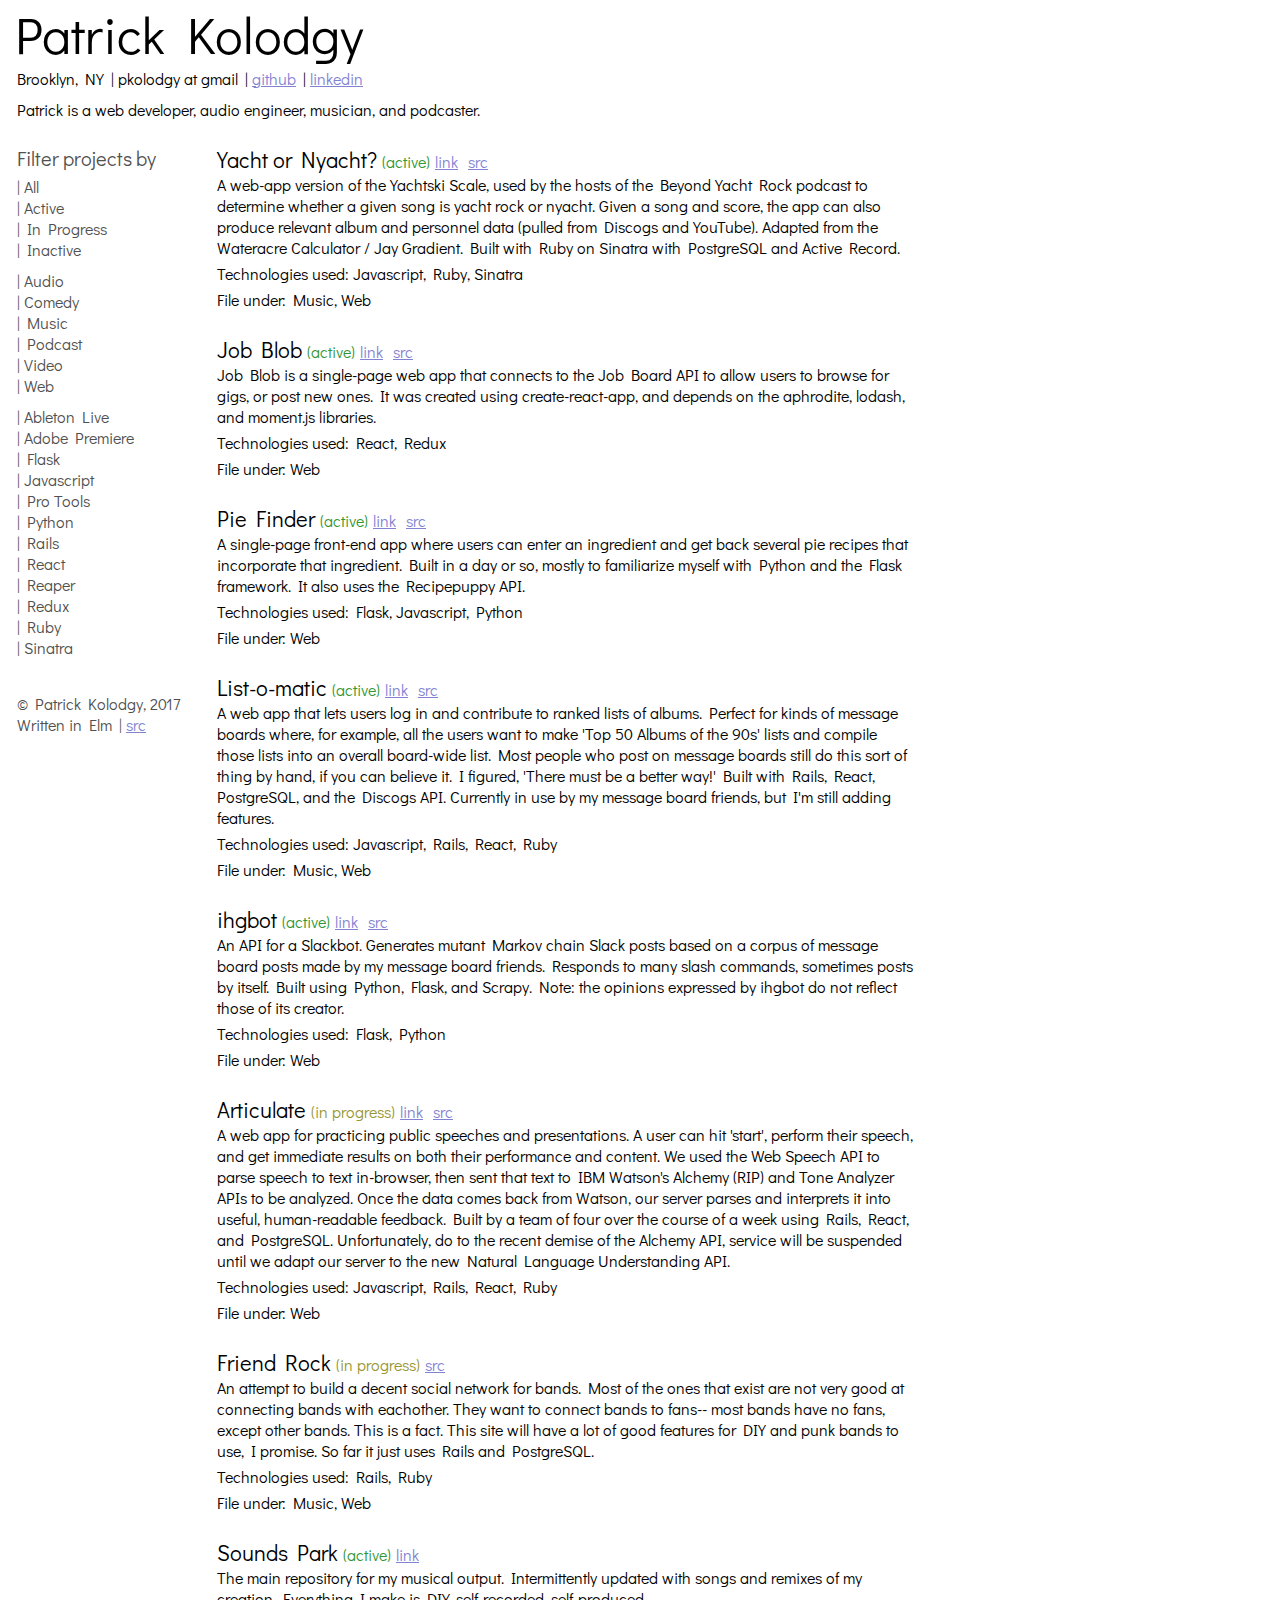
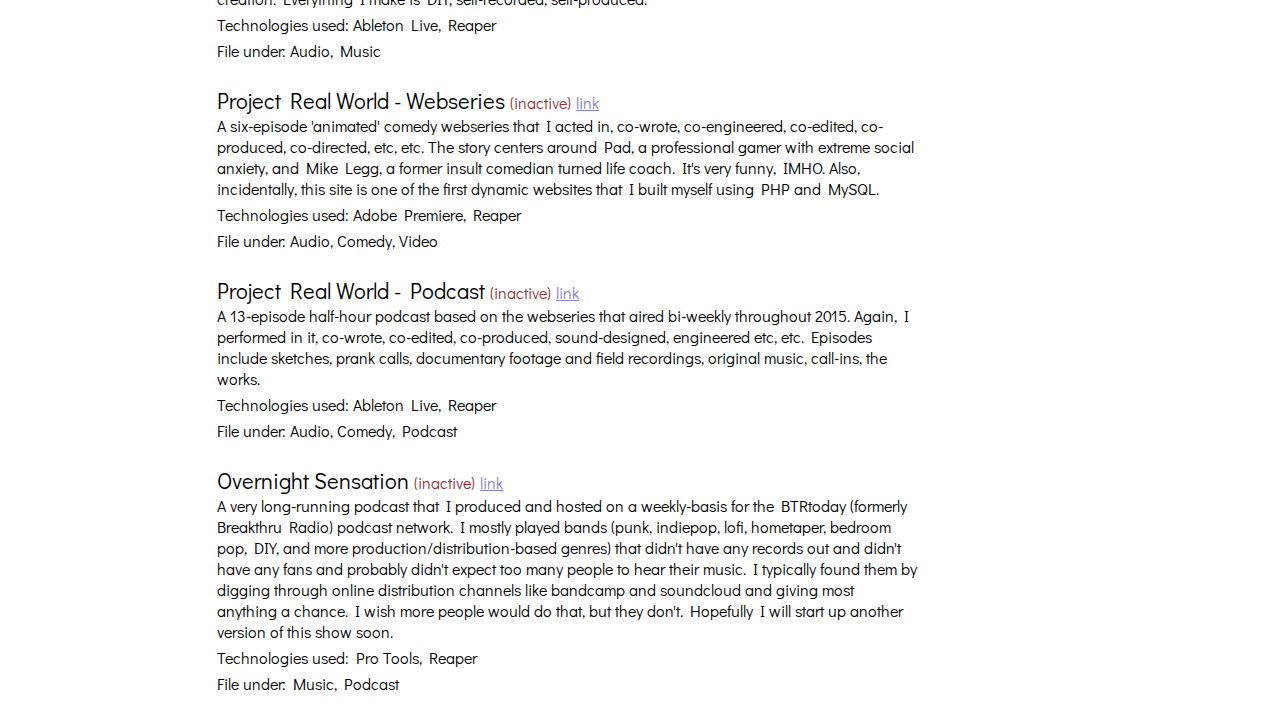
==== commit 96b9ee02: "Updates index page" ====
--- a/index.html
+++ b/index.html
@@ -1,5 +1,5 @@
 <!DOCTYPE HTML>
-<html><head><meta charset="UTF-8"><title>Patrick Kolodgy - Portfolio</title><style>html,head,body { padding:0; margin:0; }
+<html><head><meta charset="UTF-8"><title>Main</title><style>html,head,body { padding:0; margin:0; }
 body { font-family: calibri, helvetica, arial, sans-serif; }</style><script type="text/javascript">
 (function() {
 'use strict';
@@ -13440,8 +13440,7 @@
 var _mdgriffith$style_elements$Style$importCSS = _mdgriffith$style_elements$Style$Import;
 var _mdgriffith$style_elements$Style$AutoImportGoogleFonts = {ctor: 'AutoImportGoogleFonts'};
 var _mdgriffith$style_elements$Style$autoImportGoogleFonts = _mdgriffith$style_elements$Style$AutoImportGoogleFonts;
-
-var _user$project$Data$json = '\n    {\n      \"bio\": \"Patrick is a web developer, audio engineer, musician, and podcaster.\",\n      \"projects\": [\n        {\n          \"id\": 10,\n          \"name\": \"Yacht or Nyacht?\",\n          \"timeline\": \"Apr 2017 - current\",\n          \"status\": \"Active\",\n          \"categories\": [\"Web\", \"Music\"],\n          \"technologies\": [\"Sinatra\", \"Ruby\", \"Javascript\"],\n          \"link\": \"http://www.yachtornyacht.com/\",\n          \"src_link\": \"https://github.com/pkolo/yacht-or-nyacht\",\n          \"description\": \"A web-app version of the Yachtski Scale, used by the hosts of the Beyond Yacht Rock podcast to determine whether a given song is yacht rock or nyacht. Given a song and score, the app can also produce relevant album and personnel data (pulled from Discogs and YouTube). Adapted from the Wateracre Calculator / Jay Gradient. Built with Ruby on Sinatra with PostgreSQL and Active Record.\"\n        },\n        {\n          \"id\": 4,\n          \"name\": \"Pie Finder\",\n          \"timeline\": \"Dec 2016\",\n          \"status\": \"Active\",\n          \"categories\": [\"Web\"],\n          \"technologies\": [\"Python\", \"Flask\", \"Javascript\"],\n          \"link\": \"https://pie-finder.herokuapp.com/\",\n          \"src_link\": \"https://github.com/pkolo/raspberry-pi-challenge\",\n          \"description\": \"A single-page front-end app where users can enter an ingredient and get back several pie recipes that incorporate that ingredient. Built in a day or so, mostly to familiarize myself with Python and the Flask framework. It also uses the Recipepuppy API.\"\n        },\n        {\n          \"id\": 2,\n          \"name\": \"List-o-matic\",\n          \"timeline\": \"Jan 2017 - current\",\n          \"status\": \"Active\",\n          \"categories\": [\"Web\", \"Music\"],\n          \"technologies\": [\"Rails\", \"Ruby\", \"React\", \"Javascript\"],\n          \"link\": \"https://list-o-matic.herokuapp.com/\",\n          \"src_link\": \"https://github.com/pkolo/list-o-matic-v2\",\n          \"description\": \"A web app that lets users log in and contribute to ranked lists of albums. Perfect for kinds of message boards where, for example, all the users want to make \'Top 50 Albums of the 90s\' lists and compile those lists into an overall board-wide list. Most people who post on message boards still do this sort of thing by hand, if you can believe it. I figured, \'There must be a better way!\' Built with Rails, React, PostgreSQL, and the Discogs API. Currently in use by my message board friends, but I\'m still adding features.\"\n        },\n        {\n          \"id\": 9,\n          \"name\": \"ihgbot\",\n          \"timeline\": \"Apr 2017 - current\",\n          \"status\": \"Active\",\n          \"categories\": [\"Web\"],\n          \"technologies\": [\"Python\", \"Flask\"],\n          \"link\": \"http://ihgbot.herokuapp.com/random\",\n          \"src_link\": \"https://github.com/pkolo/ihgbot\",\n          \"description\": \"An API for a Slackbot. Generates mutant Markov chain Slack posts based on a corpus of message board posts made by my message board friends. Responds to many slash commands, sometimes posts by itself. Built using Python, Flask, and Scrapy. Note: the opinions expressed by slackbot do not reflect those of its creator.\"\n        },\n        {\n          \"id\": 3,\n          \"name\": \"Friend Rock\",\n          \"timeline\": \"Apr 2017 - current\",\n          \"status\": \"In Progress\",\n          \"categories\": [\"Web\", \"Music\"],\n          \"technologies\": [\"Rails\", \"Ruby\"],\n          \"link\": \"\",\n          \"src_link\": \"https://github.com/pkolo/friend-rock\",\n          \"description\": \"An attempt to build a decent social network for bands. Most of the ones that exist are not very good at connecting bands with eachother. They want to connect bands to fans-- most bands have no fans, except other bands. This is a fact. This site will have a lot of good features for DIY and punk bands to use, I promise. So far it just uses Rails and PostgreSQL.\"\n        },\n        {\n          \"id\": 1,\n          \"name\": \"Sounds Park\",\n          \"timeline\": \"2015 - current\",\n          \"status\": \"Active\",\n          \"categories\": [\"Music\", \"Audio\"],\n          \"technologies\": [\"Ableton Live\", \"Reaper\"],\n          \"link\": \"https://soundcloud.com/sounds-park\",\n          \"src_link\": \"\",\n          \"description\": \"The main repository for my musical output. Intermittently updated with songs and remixes of my creation. Everything I make is DIY, self-recorded, self-produced. \"\n        },\n        {\n          \"id\": 5,\n          \"name\": \"Project Real World - Webseries\",\n          \"timeline\": \"2013 - 2014\",\n          \"status\": \"Inactive\",\n          \"categories\": [\"Video\", \"Audio\", \"Comedy\"],\n          \"technologies\": [\"Adobe Premiere\", \"Reaper\"],\n          \"link\": \"http://projectrealworld.com/webseries/\",\n          \"src_link\": \"\",\n          \"description\": \"A six-episode \'animated\' comedy webseries that I acted in,  co-wrote, co-engineered, co-edited, co-produced, co-directed, etc, etc. The story centers around Pad, a professional gamer with extreme social anxiety, and Mike Legg, a former insult comedian turned life coach. It\'s very funny, IMHO. Also, incidentally, this site is one of the first dynamic websites that I built myself using PHP and MySQL.\"\n        },\n        {\n          \"id\": 6,\n          \"name\": \"Project Real World - Podcast\",\n          \"timeline\": \"2015\",\n          \"status\": \"Inactive\",\n          \"categories\": [\"Podcast\", \"Comedy\", \"Audio\"],\n          \"technologies\": [\"Reaper\", \"Ableton Live\"],\n          \"link\": \"http://projectrealworld.com\",\n          \"src_link\": \"\",\n          \"description\": \"A 13-episode half-hour podcast based on the webseries that aired bi-weekly throughout 2015. Again, I performed in it, co-wrote, co-edited, co-produced, sound-designed, engineered etc, etc. Episodes include sketches, prank calls, documentary footage and field recordings, original music, call-ins, the works.\"\n        },\n        {\n          \"id\": 7,\n          \"name\": \"Articulate\",\n          \"timeline\": \"Jan 2017 - current\",\n          \"status\": \"In Progress\",\n          \"categories\": [\"Web\"],\n          \"technologies\": [\"Rails\", \"Ruby\", \"React\", \"Javascript\"],\n          \"link\": \"https://articulately.herokuapp.com/\",\n          \"src_link\": \"https://github.com/AlexGio18/articulate-final-project\",\n          \"description\": \"A web app for practicing public speeches and presentations. A user can hit \'start\', perform their speech, and get immediate results on both their performance and content. We used the Web Speech API to parse speech to text in-browser, then sent that text to IBM Watson\'s Alchemy (RIP) and Tone Analyzer APIs to be analyzed. Once the data comes back from Watson, our server parses and interprets it into useful, human-readable feedback. Built by a team of four over the course of a week using Rails, React, and PostgreSQL. Unfortunately, do to the recent demise of the Alchemy API, service will be suspended until we adapt our server to the new Natural Language Understanding API.\"\n        },\n        {\n          \"id\": 8,\n          \"name\": \"Overnight Sensation\",\n          \"timeline\": \"2009 - 2016\",\n          \"status\": \"Inactive\",\n          \"categories\": [\"Music\", \"Podcast\"],\n          \"technologies\": [\"Pro Tools\", \"Reaper\"],\n          \"link\": \"http://www.btrtoday.com/listen/overnightsensation/\",\n          \"src_link\": \"\",\n          \"description\": \"A very long-running podcast that I produced and hosted on a weekly-basis for the BTRtoday (formerly Breakthru Radio) podcast network. I mostly played bands (punk, indiepop, lofi, hometaper, bedroom pop, DIY, and more production/distribution-based genres) that didn\'t have any records out and didn\'t have any fans and probably didn\'t expect too many people to hear their music. I typically found them by digging through online distribution channels like bandcamp and soundcloud and giving most anything a chance. I wish more people would do that, but they don\'t. Hopefully I will start up another version of this show soon.\"\n        }\n      ]\n    }\n    ';
+var _user$project$Data$json = '\n    {\n      \"bio\": \"Patrick is a web developer, audio engineer, musician, and podcaster.\",\n      \"projects\": [\n        {\n          \"id\": 1,\n          \"name\": \"Yacht or Nyacht?\",\n          \"timeline\": \"Apr 2017 - current\",\n          \"status\": \"Active\",\n          \"categories\": [\"Web\", \"Music\"],\n          \"technologies\": [\"Sinatra\", \"Ruby\", \"Javascript\"],\n          \"link\": \"http://www.yachtornyacht.com/\",\n          \"src_link\": \"https://github.com/pkolo/yacht-or-nyacht\",\n          \"description\": \"A web-app version of the Yachtski Scale, used by the hosts of the Beyond Yacht Rock podcast to determine whether a given song is yacht rock or nyacht. Given a song and score, the app can also produce relevant album and personnel data (pulled from Discogs and YouTube). Adapted from the Wateracre Calculator / Jay Gradient. Built with Ruby on Sinatra with PostgreSQL and Active Record.\"\n        },\n        {\n          \"id\": 2,\n          \"name\": \"Job Blob\",\n          \"timeline\": \"Aug 2017\",\n          \"status\": \"Active\",\n          \"categories\": [\"Web\"],\n          \"technologies\": [\"React\", \"Redux\"],\n          \"link\": \"http://job-blob.herokuapp.com/\",\n          \"src_link\": \"https://github.com/pkolo/job-blob\",\n          \"description\": \"Job Blob is a single-page web app that connects to the Job Board API to allow users to browse for gigs, or post new ones. It was created using create-react-app, and depends on the aphrodite, lodash, and moment.js libraries.\"\n        },\n        {\n          \"id\": 3,\n          \"name\": \"Pie Finder\",\n          \"timeline\": \"Dec 2016\",\n          \"status\": \"Active\",\n          \"categories\": [\"Web\"],\n          \"technologies\": [\"Python\", \"Flask\", \"Javascript\"],\n          \"link\": \"https://pie-finder.herokuapp.com/\",\n          \"src_link\": \"https://github.com/pkolo/raspberry-pi-challenge\",\n          \"description\": \"A single-page front-end app where users can enter an ingredient and get back several pie recipes that incorporate that ingredient. Built in a day or so, mostly to familiarize myself with Python and the Flask framework. It also uses the Recipepuppy API.\"\n        },\n        {\n          \"id\": 4,\n          \"name\": \"List-o-matic\",\n          \"timeline\": \"Jan 2017 - current\",\n          \"status\": \"Active\",\n          \"categories\": [\"Web\", \"Music\"],\n          \"technologies\": [\"Rails\", \"Ruby\", \"React\", \"Javascript\"],\n          \"link\": \"https://list-o-matic.herokuapp.com/\",\n          \"src_link\": \"https://github.com/pkolo/list-o-matic-v2\",\n          \"description\": \"A web app that lets users log in and contribute to ranked lists of albums. Perfect for kinds of message boards where, for example, all the users want to make \'Top 50 Albums of the 90s\' lists and compile those lists into an overall board-wide list. Most people who post on message boards still do this sort of thing by hand, if you can believe it. I figured, \'There must be a better way!\' Built with Rails, React, PostgreSQL, and the Discogs API. Currently in use by my message board friends, but I\'m still adding features.\"\n        },\n        {\n          \"id\": 5,\n          \"name\": \"ihgbot\",\n          \"timeline\": \"Apr 2017 - current\",\n          \"status\": \"Active\",\n          \"categories\": [\"Web\"],\n          \"technologies\": [\"Python\", \"Flask\"],\n          \"link\": \"http://ihgbot.herokuapp.com/random\",\n          \"src_link\": \"https://github.com/pkolo/ihgbot\",\n          \"description\": \"An API for a Slackbot. Generates mutant Markov chain Slack posts based on a corpus of message board posts made by my message board friends. Responds to many slash commands, sometimes posts by itself. Built using Python, Flask, and Scrapy. Note: the opinions expressed by ihgbot do not reflect those of its creator.\"\n        },\n        {\n          \"id\": 6,\n          \"name\": \"Articulate\",\n          \"timeline\": \"Jan 2017 - current\",\n          \"status\": \"In Progress\",\n          \"categories\": [\"Web\"],\n          \"technologies\": [\"Rails\", \"Ruby\", \"React\", \"Javascript\"],\n          \"link\": \"https://articulately.herokuapp.com/\",\n          \"src_link\": \"https://github.com/AlexGio18/articulate-final-project\",\n          \"description\": \"A web app for practicing public speeches and presentations. A user can hit \'start\', perform their speech, and get immediate results on both their performance and content. We used the Web Speech API to parse speech to text in-browser, then sent that text to IBM Watson\'s Alchemy (RIP) and Tone Analyzer APIs to be analyzed. Once the data comes back from Watson, our server parses and interprets it into useful, human-readable feedback. Built by a team of four over the course of a week using Rails, React, and PostgreSQL. Unfortunately, do to the recent demise of the Alchemy API, service will be suspended until we adapt our server to the new Natural Language Understanding API.\"\n        },\n        {\n          \"id\": 7,\n          \"name\": \"Friend Rock\",\n          \"timeline\": \"Apr 2017 - current\",\n          \"status\": \"In Progress\",\n          \"categories\": [\"Web\", \"Music\"],\n          \"technologies\": [\"Rails\", \"Ruby\"],\n          \"link\": \"\",\n          \"src_link\": \"https://github.com/pkolo/friend-rock\",\n          \"description\": \"An attempt to build a decent social network for bands. Most of the ones that exist are not very good at connecting bands with eachother. They want to connect bands to fans-- most bands have no fans, except other bands. This is a fact. This site will have a lot of good features for DIY and punk bands to use, I promise. So far it just uses Rails and PostgreSQL.\"\n        },\n        {\n          \"id\": 8,\n          \"name\": \"Sounds Park\",\n          \"timeline\": \"2015 - current\",\n          \"status\": \"Active\",\n          \"categories\": [\"Music\", \"Audio\"],\n          \"technologies\": [\"Ableton Live\", \"Reaper\"],\n          \"link\": \"https://soundcloud.com/sounds-park\",\n          \"src_link\": \"\",\n          \"description\": \"The main repository for my musical output. Intermittently updated with songs and remixes of my creation. Everything I make is DIY, self-recorded, self-produced. \"\n        },\n        {\n          \"id\": 9,\n          \"name\": \"Project Real World - Webseries\",\n          \"timeline\": \"2013 - 2014\",\n          \"status\": \"Inactive\",\n          \"categories\": [\"Video\", \"Audio\", \"Comedy\"],\n          \"technologies\": [\"Adobe Premiere\", \"Reaper\"],\n          \"link\": \"http://projectrealworld.com/webseries/\",\n          \"src_link\": \"\",\n          \"description\": \"A six-episode \'animated\' comedy webseries that I acted in,  co-wrote, co-engineered, co-edited, co-produced, co-directed, etc, etc. The story centers around Pad, a professional gamer with extreme social anxiety, and Mike Legg, a former insult comedian turned life coach. It\'s very funny, IMHO. Also, incidentally, this site is one of the first dynamic websites that I built myself using PHP and MySQL.\"\n        },\n        {\n          \"id\": 10,\n          \"name\": \"Project Real World - Podcast\",\n          \"timeline\": \"2015\",\n          \"status\": \"Inactive\",\n          \"categories\": [\"Podcast\", \"Comedy\", \"Audio\"],\n          \"technologies\": [\"Reaper\", \"Ableton Live\"],\n          \"link\": \"http://projectrealworld.com\",\n          \"src_link\": \"\",\n          \"description\": \"A 13-episode half-hour podcast based on the webseries that aired bi-weekly throughout 2015. Again, I performed in it, co-wrote, co-edited, co-produced, sound-designed, engineered etc, etc. Episodes include sketches, prank calls, documentary footage and field recordings, original music, call-ins, the works.\"\n        },\n        {\n          \"id\": 11,\n          \"name\": \"Overnight Sensation\",\n          \"timeline\": \"2009 - 2016\",\n          \"status\": \"Inactive\",\n          \"categories\": [\"Music\", \"Podcast\"],\n          \"technologies\": [\"Pro Tools\", \"Reaper\"],\n          \"link\": \"http://www.btrtoday.com/listen/overnightsensation/\",\n          \"src_link\": \"\",\n          \"description\": \"A very long-running podcast that I produced and hosted on a weekly-basis for the BTRtoday (formerly Breakthru Radio) podcast network. I mostly played bands (punk, indiepop, lofi, hometaper, bedroom pop, DIY, and more production/distribution-based genres) that didn\'t have any records out and didn\'t have any fans and probably didn\'t expect too many people to hear their music. I typically found them by digging through online distribution channels like bandcamp and soundcloud and giving most anything a chance. I wish more people would do that, but they don\'t. Hopefully I will start up another version of this show soon.\"\n        }\n      ]\n    }\n    ';
 var _user$project$StyleSheet$Test = {ctor: 'Test'};
 var _user$project$StyleSheet$ProjectThumb = {ctor: 'ProjectThumb'};
 var _user$project$StyleSheet$ProjectDetail = {ctor: 'ProjectDetail'};
@@ -14730,7 +14729,7 @@
 														A2(
 															_elm_lang$core$List$sortBy,
 															function (_) {
-																return _.status;
+																return _.id;
 															},
 															model.projects))),
 												_1: {ctor: '[]'}
@@ -14782,4 +14781,4 @@
 }
 
 }).call(this);
-</script></head><body><script type="text/javascript">Elm.Main.fullscreen()</script></body></html>
+</script></head><body><script type="text/javascript">Elm.Main.fullscreen()</script></body></html>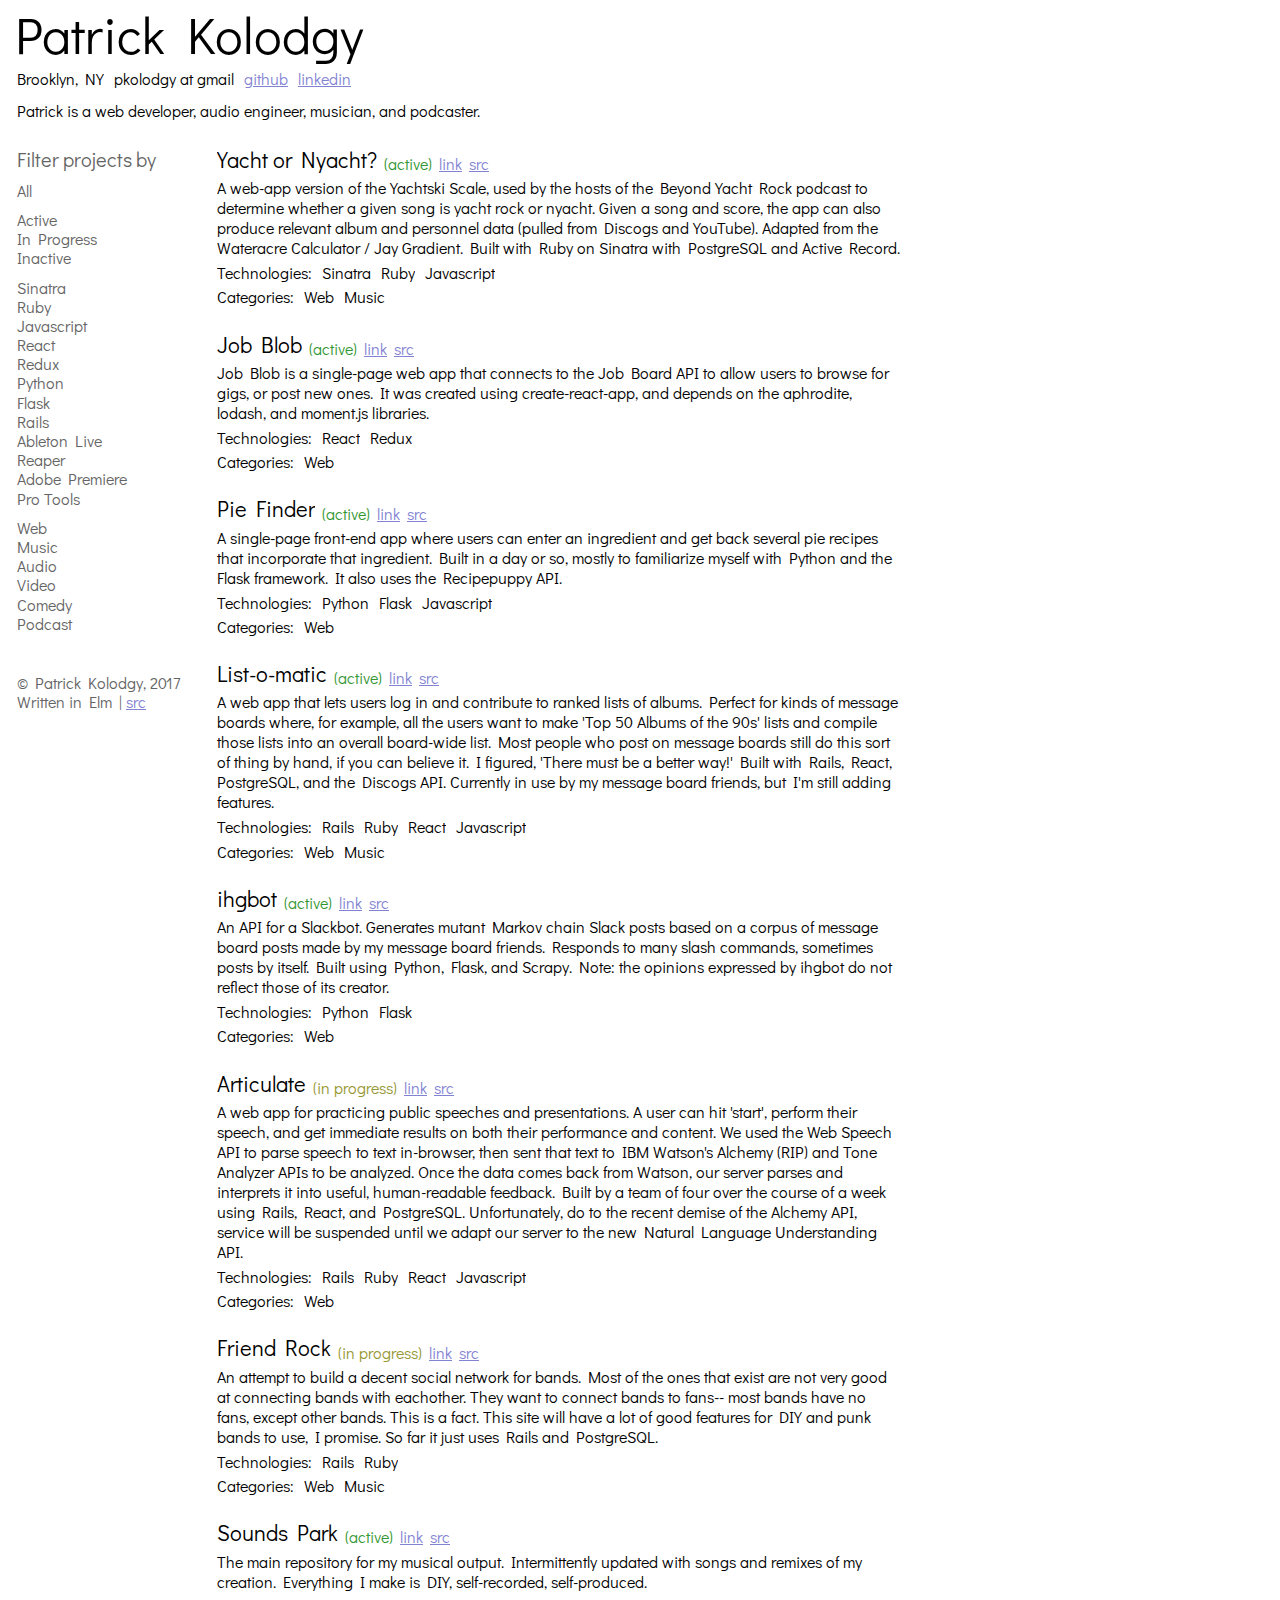
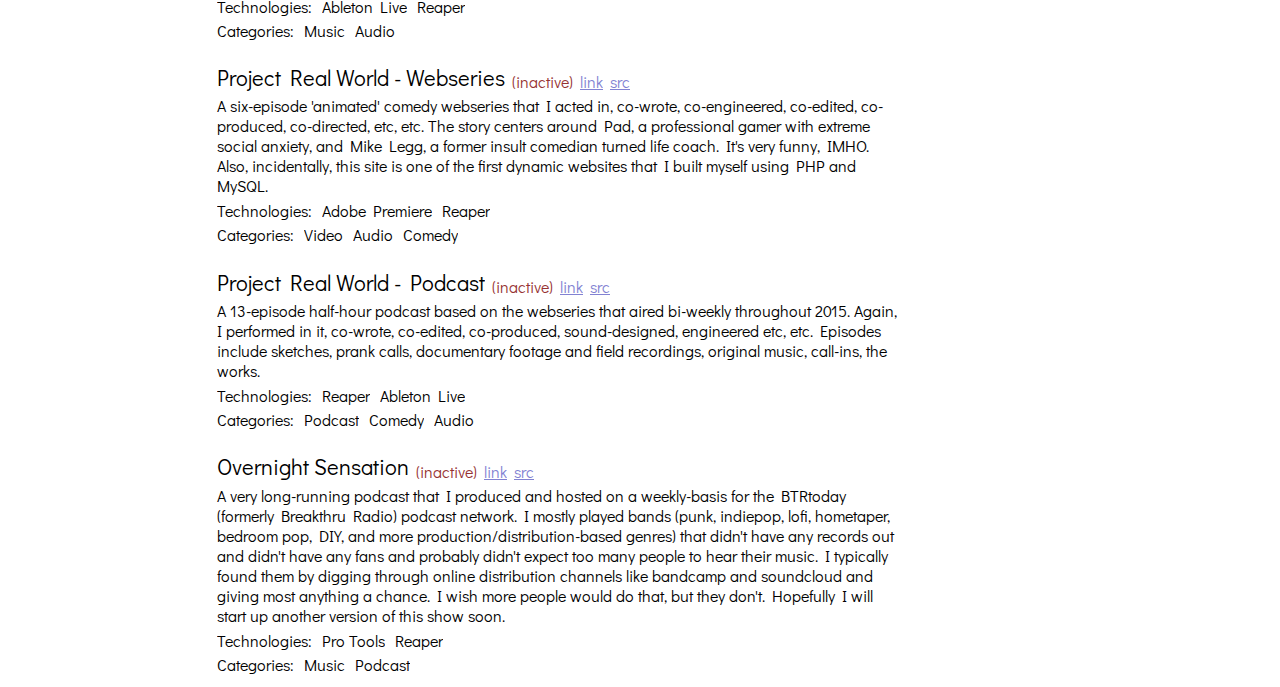
==== commit 464e1878: "Merge pull request #24 from pkolo/style-updates" ====
--- a/index.html
+++ b/index.html
@@ -1,5 +1,5 @@
 <!DOCTYPE HTML>
-<html><head><meta charset="UTF-8"><title>Main</title><style>html,head,body { padding:0; margin:0; }
+<html><head><meta charset="UTF-8"><titlePatrick Kolodgy - Portfolio</title><style>html,head,body { padding:0; margin:0; }
 body { font-family: calibri, helvetica, arial, sans-serif; }</style><script type="text/javascript">
 (function() {
 'use strict';
@@ -5881,2204 +5881,6 @@
 				{ctor: '_Tuple3', _0: 0, _1: seed, _2: 0},
 				str));
 	});
-var _elm_lang$core$Set$foldr = F3(
-	function (f, b, _p0) {
-		var _p1 = _p0;
-		return A3(
-			_elm_lang$core$Dict$foldr,
-			F3(
-				function (k, _p2, b) {
-					return A2(f, k, b);
-				}),
-			b,
-			_p1._0);
-	});
-var _elm_lang$core$Set$foldl = F3(
-	function (f, b, _p3) {
-		var _p4 = _p3;
-		return A3(
-			_elm_lang$core$Dict$foldl,
-			F3(
-				function (k, _p5, b) {
-					return A2(f, k, b);
-				}),
-			b,
-			_p4._0);
-	});
-var _elm_lang$core$Set$toList = function (_p6) {
-	var _p7 = _p6;
-	return _elm_lang$core$Dict$keys(_p7._0);
-};
-var _elm_lang$core$Set$size = function (_p8) {
-	var _p9 = _p8;
-	return _elm_lang$core$Dict$size(_p9._0);
-};
-var _elm_lang$core$Set$member = F2(
-	function (k, _p10) {
-		var _p11 = _p10;
-		return A2(_elm_lang$core$Dict$member, k, _p11._0);
-	});
-var _elm_lang$core$Set$isEmpty = function (_p12) {
-	var _p13 = _p12;
-	return _elm_lang$core$Dict$isEmpty(_p13._0);
-};
-var _elm_lang$core$Set$Set_elm_builtin = function (a) {
-	return {ctor: 'Set_elm_builtin', _0: a};
-};
-var _elm_lang$core$Set$empty = _elm_lang$core$Set$Set_elm_builtin(_elm_lang$core$Dict$empty);
-var _elm_lang$core$Set$singleton = function (k) {
-	return _elm_lang$core$Set$Set_elm_builtin(
-		A2(
-			_elm_lang$core$Dict$singleton,
-			k,
-			{ctor: '_Tuple0'}));
-};
-var _elm_lang$core$Set$insert = F2(
-	function (k, _p14) {
-		var _p15 = _p14;
-		return _elm_lang$core$Set$Set_elm_builtin(
-			A3(
-				_elm_lang$core$Dict$insert,
-				k,
-				{ctor: '_Tuple0'},
-				_p15._0));
-	});
-var _elm_lang$core$Set$fromList = function (xs) {
-	return A3(_elm_lang$core$List$foldl, _elm_lang$core$Set$insert, _elm_lang$core$Set$empty, xs);
-};
-var _elm_lang$core$Set$map = F2(
-	function (f, s) {
-		return _elm_lang$core$Set$fromList(
-			A2(
-				_elm_lang$core$List$map,
-				f,
-				_elm_lang$core$Set$toList(s)));
-	});
-var _elm_lang$core$Set$remove = F2(
-	function (k, _p16) {
-		var _p17 = _p16;
-		return _elm_lang$core$Set$Set_elm_builtin(
-			A2(_elm_lang$core$Dict$remove, k, _p17._0));
-	});
-var _elm_lang$core$Set$union = F2(
-	function (_p19, _p18) {
-		var _p20 = _p19;
-		var _p21 = _p18;
-		return _elm_lang$core$Set$Set_elm_builtin(
-			A2(_elm_lang$core$Dict$union, _p20._0, _p21._0));
-	});
-var _elm_lang$core$Set$intersect = F2(
-	function (_p23, _p22) {
-		var _p24 = _p23;
-		var _p25 = _p22;
-		return _elm_lang$core$Set$Set_elm_builtin(
-			A2(_elm_lang$core$Dict$intersect, _p24._0, _p25._0));
-	});
-var _elm_lang$core$Set$diff = F2(
-	function (_p27, _p26) {
-		var _p28 = _p27;
-		var _p29 = _p26;
-		return _elm_lang$core$Set$Set_elm_builtin(
-			A2(_elm_lang$core$Dict$diff, _p28._0, _p29._0));
-	});
-var _elm_lang$core$Set$filter = F2(
-	function (p, _p30) {
-		var _p31 = _p30;
-		return _elm_lang$core$Set$Set_elm_builtin(
-			A2(
-				_elm_lang$core$Dict$filter,
-				F2(
-					function (k, _p32) {
-						return p(k);
-					}),
-				_p31._0));
-	});
-var _elm_lang$core$Set$partition = F2(
-	function (p, _p33) {
-		var _p34 = _p33;
-		var _p35 = A2(
-			_elm_lang$core$Dict$partition,
-			F2(
-				function (k, _p36) {
-					return p(k);
-				}),
-			_p34._0);
-		var p1 = _p35._0;
-		var p2 = _p35._1;
-		return {
-			ctor: '_Tuple2',
-			_0: _elm_lang$core$Set$Set_elm_builtin(p1),
-			_1: _elm_lang$core$Set$Set_elm_builtin(p2)
-		};
-	});
-var _elm_community$list_extra$List_Extra$greedyGroupsOfWithStep = F3(
-	function (size, step, xs) {
-		var okayXs = _elm_lang$core$Native_Utils.cmp(
-			_elm_lang$core$List$length(xs),
-			0) > 0;
-		var okayArgs = (_elm_lang$core$Native_Utils.cmp(size, 0) > 0) && (_elm_lang$core$Native_Utils.cmp(step, 0) > 0);
-		var xs_ = A2(_elm_lang$core$List$drop, step, xs);
-		var group = A2(_elm_lang$core$List$take, size, xs);
-		return (okayArgs && okayXs) ? {
-			ctor: '::',
-			_0: group,
-			_1: A3(_elm_community$list_extra$List_Extra$greedyGroupsOfWithStep, size, step, xs_)
-		} : {ctor: '[]'};
-	});
-var _elm_community$list_extra$List_Extra$greedyGroupsOf = F2(
-	function (size, xs) {
-		return A3(_elm_community$list_extra$List_Extra$greedyGroupsOfWithStep, size, size, xs);
-	});
-var _elm_community$list_extra$List_Extra$groupsOfWithStep = F3(
-	function (size, step, xs) {
-		var okayArgs = (_elm_lang$core$Native_Utils.cmp(size, 0) > 0) && (_elm_lang$core$Native_Utils.cmp(step, 0) > 0);
-		var xs_ = A2(_elm_lang$core$List$drop, step, xs);
-		var group = A2(_elm_lang$core$List$take, size, xs);
-		var okayLength = _elm_lang$core$Native_Utils.eq(
-			size,
-			_elm_lang$core$List$length(group));
-		return (okayArgs && okayLength) ? {
-			ctor: '::',
-			_0: group,
-			_1: A3(_elm_community$list_extra$List_Extra$groupsOfWithStep, size, step, xs_)
-		} : {ctor: '[]'};
-	});
-var _elm_community$list_extra$List_Extra$groupsOf = F2(
-	function (size, xs) {
-		return A3(_elm_community$list_extra$List_Extra$groupsOfWithStep, size, size, xs);
-	});
-var _elm_community$list_extra$List_Extra$zip5 = _elm_lang$core$List$map5(
-	F5(
-		function (v0, v1, v2, v3, v4) {
-			return {ctor: '_Tuple5', _0: v0, _1: v1, _2: v2, _3: v3, _4: v4};
-		}));
-var _elm_community$list_extra$List_Extra$zip4 = _elm_lang$core$List$map4(
-	F4(
-		function (v0, v1, v2, v3) {
-			return {ctor: '_Tuple4', _0: v0, _1: v1, _2: v2, _3: v3};
-		}));
-var _elm_community$list_extra$List_Extra$zip3 = _elm_lang$core$List$map3(
-	F3(
-		function (v0, v1, v2) {
-			return {ctor: '_Tuple3', _0: v0, _1: v1, _2: v2};
-		}));
-var _elm_community$list_extra$List_Extra$zip = _elm_lang$core$List$map2(
-	F2(
-		function (v0, v1) {
-			return {ctor: '_Tuple2', _0: v0, _1: v1};
-		}));
-var _elm_community$list_extra$List_Extra$isPrefixOf = function (prefix) {
-	return function (_p0) {
-		return A2(
-			_elm_lang$core$List$all,
-			_elm_lang$core$Basics$identity,
-			A3(
-				_elm_lang$core$List$map2,
-				F2(
-					function (x, y) {
-						return _elm_lang$core$Native_Utils.eq(x, y);
-					}),
-				prefix,
-				_p0));
-	};
-};
-var _elm_community$list_extra$List_Extra$isSuffixOf = F2(
-	function (suffix, xs) {
-		return A2(
-			_elm_community$list_extra$List_Extra$isPrefixOf,
-			_elm_lang$core$List$reverse(suffix),
-			_elm_lang$core$List$reverse(xs));
-	});
-var _elm_community$list_extra$List_Extra$selectSplit = function (xs) {
-	var _p1 = xs;
-	if (_p1.ctor === '[]') {
-		return {ctor: '[]'};
-	} else {
-		var _p5 = _p1._1;
-		var _p4 = _p1._0;
-		return {
-			ctor: '::',
-			_0: {
-				ctor: '_Tuple3',
-				_0: {ctor: '[]'},
-				_1: _p4,
-				_2: _p5
-			},
-			_1: A2(
-				_elm_lang$core$List$map,
-				function (_p2) {
-					var _p3 = _p2;
-					return {
-						ctor: '_Tuple3',
-						_0: {ctor: '::', _0: _p4, _1: _p3._0},
-						_1: _p3._1,
-						_2: _p3._2
-					};
-				},
-				_elm_community$list_extra$List_Extra$selectSplit(_p5))
-		};
-	}
-};
-var _elm_community$list_extra$List_Extra$select = function (xs) {
-	var _p6 = xs;
-	if (_p6.ctor === '[]') {
-		return {ctor: '[]'};
-	} else {
-		var _p10 = _p6._1;
-		var _p9 = _p6._0;
-		return {
-			ctor: '::',
-			_0: {ctor: '_Tuple2', _0: _p9, _1: _p10},
-			_1: A2(
-				_elm_lang$core$List$map,
-				function (_p7) {
-					var _p8 = _p7;
-					return {
-						ctor: '_Tuple2',
-						_0: _p8._0,
-						_1: {ctor: '::', _0: _p9, _1: _p8._1}
-					};
-				},
-				_elm_community$list_extra$List_Extra$select(_p10))
-		};
-	}
-};
-var _elm_community$list_extra$List_Extra$tailsHelp = F2(
-	function (e, list) {
-		var _p11 = list;
-		if (_p11.ctor === '::') {
-			var _p12 = _p11._0;
-			return {
-				ctor: '::',
-				_0: {ctor: '::', _0: e, _1: _p12},
-				_1: {ctor: '::', _0: _p12, _1: _p11._1}
-			};
-		} else {
-			return {ctor: '[]'};
-		}
-	});
-var _elm_community$list_extra$List_Extra$tails = A2(
-	_elm_lang$core$List$foldr,
-	_elm_community$list_extra$List_Extra$tailsHelp,
-	{
-		ctor: '::',
-		_0: {ctor: '[]'},
-		_1: {ctor: '[]'}
-	});
-var _elm_community$list_extra$List_Extra$isInfixOf = F2(
-	function (infix, xs) {
-		return A2(
-			_elm_lang$core$List$any,
-			_elm_community$list_extra$List_Extra$isPrefixOf(infix),
-			_elm_community$list_extra$List_Extra$tails(xs));
-	});
-var _elm_community$list_extra$List_Extra$inits = A2(
-	_elm_lang$core$List$foldr,
-	F2(
-		function (e, acc) {
-			return {
-				ctor: '::',
-				_0: {ctor: '[]'},
-				_1: A2(
-					_elm_lang$core$List$map,
-					F2(
-						function (x, y) {
-							return {ctor: '::', _0: x, _1: y};
-						})(e),
-					acc)
-			};
-		}),
-	{
-		ctor: '::',
-		_0: {ctor: '[]'},
-		_1: {ctor: '[]'}
-	});
-var _elm_community$list_extra$List_Extra$groupWhileTransitively = F2(
-	function (cmp, xs_) {
-		var _p13 = xs_;
-		if (_p13.ctor === '[]') {
-			return {ctor: '[]'};
-		} else {
-			if (_p13._1.ctor === '[]') {
-				return {
-					ctor: '::',
-					_0: {
-						ctor: '::',
-						_0: _p13._0,
-						_1: {ctor: '[]'}
-					},
-					_1: {ctor: '[]'}
-				};
-			} else {
-				var _p15 = _p13._0;
-				var _p14 = A2(_elm_community$list_extra$List_Extra$groupWhileTransitively, cmp, _p13._1);
-				if (_p14.ctor === '::') {
-					return A2(cmp, _p15, _p13._1._0) ? {
-						ctor: '::',
-						_0: {ctor: '::', _0: _p15, _1: _p14._0},
-						_1: _p14._1
-					} : {
-						ctor: '::',
-						_0: {
-							ctor: '::',
-							_0: _p15,
-							_1: {ctor: '[]'}
-						},
-						_1: _p14
-					};
-				} else {
-					return {ctor: '[]'};
-				}
-			}
-		}
-	});
-var _elm_community$list_extra$List_Extra$stripPrefix = F2(
-	function (prefix, xs) {
-		var step = F2(
-			function (e, m) {
-				var _p16 = m;
-				if (_p16.ctor === 'Nothing') {
-					return _elm_lang$core$Maybe$Nothing;
-				} else {
-					if (_p16._0.ctor === '[]') {
-						return _elm_lang$core$Maybe$Nothing;
-					} else {
-						return _elm_lang$core$Native_Utils.eq(e, _p16._0._0) ? _elm_lang$core$Maybe$Just(_p16._0._1) : _elm_lang$core$Maybe$Nothing;
-					}
-				}
-			});
-		return A3(
-			_elm_lang$core$List$foldl,
-			step,
-			_elm_lang$core$Maybe$Just(xs),
-			prefix);
-	});
-var _elm_community$list_extra$List_Extra$dropWhileRight = function (p) {
-	return A2(
-		_elm_lang$core$List$foldr,
-		F2(
-			function (x, xs) {
-				return (p(x) && _elm_lang$core$List$isEmpty(xs)) ? {ctor: '[]'} : {ctor: '::', _0: x, _1: xs};
-			}),
-		{ctor: '[]'});
-};
-var _elm_community$list_extra$List_Extra$takeWhileRight = function (p) {
-	var step = F2(
-		function (x, _p17) {
-			var _p18 = _p17;
-			var _p19 = _p18._0;
-			return (p(x) && _p18._1) ? {
-				ctor: '_Tuple2',
-				_0: {ctor: '::', _0: x, _1: _p19},
-				_1: true
-			} : {ctor: '_Tuple2', _0: _p19, _1: false};
-		});
-	return function (_p20) {
-		return _elm_lang$core$Tuple$first(
-			A3(
-				_elm_lang$core$List$foldr,
-				step,
-				{
-					ctor: '_Tuple2',
-					_0: {ctor: '[]'},
-					_1: true
-				},
-				_p20));
-	};
-};
-var _elm_community$list_extra$List_Extra$splitAt = F2(
-	function (n, xs) {
-		return {
-			ctor: '_Tuple2',
-			_0: A2(_elm_lang$core$List$take, n, xs),
-			_1: A2(_elm_lang$core$List$drop, n, xs)
-		};
-	});
-var _elm_community$list_extra$List_Extra$groupsOfVarying_ = F3(
-	function (listOflengths, list, accu) {
-		groupsOfVarying_:
-		while (true) {
-			var _p21 = {ctor: '_Tuple2', _0: listOflengths, _1: list};
-			if (((_p21.ctor === '_Tuple2') && (_p21._0.ctor === '::')) && (_p21._1.ctor === '::')) {
-				var _p22 = A2(_elm_community$list_extra$List_Extra$splitAt, _p21._0._0, list);
-				var head = _p22._0;
-				var tail = _p22._1;
-				var _v10 = _p21._0._1,
-					_v11 = tail,
-					_v12 = {ctor: '::', _0: head, _1: accu};
-				listOflengths = _v10;
-				list = _v11;
-				accu = _v12;
-				continue groupsOfVarying_;
-			} else {
-				return _elm_lang$core$List$reverse(accu);
-			}
-		}
-	});
-var _elm_community$list_extra$List_Extra$groupsOfVarying = F2(
-	function (listOflengths, list) {
-		return A3(
-			_elm_community$list_extra$List_Extra$groupsOfVarying_,
-			listOflengths,
-			list,
-			{ctor: '[]'});
-	});
-var _elm_community$list_extra$List_Extra$unfoldr = F2(
-	function (f, seed) {
-		var _p23 = f(seed);
-		if (_p23.ctor === 'Nothing') {
-			return {ctor: '[]'};
-		} else {
-			return {
-				ctor: '::',
-				_0: _p23._0._0,
-				_1: A2(_elm_community$list_extra$List_Extra$unfoldr, f, _p23._0._1)
-			};
-		}
-	});
-var _elm_community$list_extra$List_Extra$scanr1 = F2(
-	function (f, xs_) {
-		var _p24 = xs_;
-		if (_p24.ctor === '[]') {
-			return {ctor: '[]'};
-		} else {
-			if (_p24._1.ctor === '[]') {
-				return {
-					ctor: '::',
-					_0: _p24._0,
-					_1: {ctor: '[]'}
-				};
-			} else {
-				var _p25 = A2(_elm_community$list_extra$List_Extra$scanr1, f, _p24._1);
-				if (_p25.ctor === '::') {
-					return {
-						ctor: '::',
-						_0: A2(f, _p24._0, _p25._0),
-						_1: _p25
-					};
-				} else {
-					return {ctor: '[]'};
-				}
-			}
-		}
-	});
-var _elm_community$list_extra$List_Extra$scanr = F3(
-	function (f, acc, xs_) {
-		var _p26 = xs_;
-		if (_p26.ctor === '[]') {
-			return {
-				ctor: '::',
-				_0: acc,
-				_1: {ctor: '[]'}
-			};
-		} else {
-			var _p27 = A3(_elm_community$list_extra$List_Extra$scanr, f, acc, _p26._1);
-			if (_p27.ctor === '::') {
-				return {
-					ctor: '::',
-					_0: A2(f, _p26._0, _p27._0),
-					_1: _p27
-				};
-			} else {
-				return {ctor: '[]'};
-			}
-		}
-	});
-var _elm_community$list_extra$List_Extra$scanl1 = F2(
-	function (f, xs_) {
-		var _p28 = xs_;
-		if (_p28.ctor === '[]') {
-			return {ctor: '[]'};
-		} else {
-			return A3(_elm_lang$core$List$scanl, f, _p28._0, _p28._1);
-		}
-	});
-var _elm_community$list_extra$List_Extra$indexedFoldr = F3(
-	function (func, acc, list) {
-		var step = F2(
-			function (x, _p29) {
-				var _p30 = _p29;
-				var _p31 = _p30._0;
-				return {
-					ctor: '_Tuple2',
-					_0: _p31 - 1,
-					_1: A3(func, _p31, x, _p30._1)
-				};
-			});
-		return _elm_lang$core$Tuple$second(
-			A3(
-				_elm_lang$core$List$foldr,
-				step,
-				{
-					ctor: '_Tuple2',
-					_0: _elm_lang$core$List$length(list) - 1,
-					_1: acc
-				},
-				list));
-	});
-var _elm_community$list_extra$List_Extra$indexedFoldl = F3(
-	function (func, acc, list) {
-		var step = F2(
-			function (x, _p32) {
-				var _p33 = _p32;
-				var _p34 = _p33._0;
-				return {
-					ctor: '_Tuple2',
-					_0: _p34 + 1,
-					_1: A3(func, _p34, x, _p33._1)
-				};
-			});
-		return _elm_lang$core$Tuple$second(
-			A3(
-				_elm_lang$core$List$foldl,
-				step,
-				{ctor: '_Tuple2', _0: 0, _1: acc},
-				list));
-	});
-var _elm_community$list_extra$List_Extra$foldr1 = F2(
-	function (f, xs) {
-		var mf = F2(
-			function (x, m) {
-				return _elm_lang$core$Maybe$Just(
-					function () {
-						var _p35 = m;
-						if (_p35.ctor === 'Nothing') {
-							return x;
-						} else {
-							return A2(f, x, _p35._0);
-						}
-					}());
-			});
-		return A3(_elm_lang$core$List$foldr, mf, _elm_lang$core$Maybe$Nothing, xs);
-	});
-var _elm_community$list_extra$List_Extra$foldl1 = F2(
-	function (f, xs) {
-		var mf = F2(
-			function (x, m) {
-				return _elm_lang$core$Maybe$Just(
-					function () {
-						var _p36 = m;
-						if (_p36.ctor === 'Nothing') {
-							return x;
-						} else {
-							return A2(f, _p36._0, x);
-						}
-					}());
-			});
-		return A3(_elm_lang$core$List$foldl, mf, _elm_lang$core$Maybe$Nothing, xs);
-	});
-var _elm_community$list_extra$List_Extra$interweaveHelp = F3(
-	function (l1, l2, acc) {
-		interweaveHelp:
-		while (true) {
-			var _p37 = {ctor: '_Tuple2', _0: l1, _1: l2};
-			_v23_1:
-			do {
-				if (_p37._0.ctor === '::') {
-					if (_p37._1.ctor === '::') {
-						var _v24 = _p37._0._1,
-							_v25 = _p37._1._1,
-							_v26 = A2(
-							_elm_lang$core$Basics_ops['++'],
-							acc,
-							{
-								ctor: '::',
-								_0: _p37._0._0,
-								_1: {
-									ctor: '::',
-									_0: _p37._1._0,
-									_1: {ctor: '[]'}
-								}
-							});
-						l1 = _v24;
-						l2 = _v25;
-						acc = _v26;
-						continue interweaveHelp;
-					} else {
-						break _v23_1;
-					}
-				} else {
-					if (_p37._1.ctor === '[]') {
-						break _v23_1;
-					} else {
-						return A2(_elm_lang$core$Basics_ops['++'], acc, _p37._1);
-					}
-				}
-			} while(false);
-			return A2(_elm_lang$core$Basics_ops['++'], acc, _p37._0);
-		}
-	});
-var _elm_community$list_extra$List_Extra$interweave = F2(
-	function (l1, l2) {
-		return A3(
-			_elm_community$list_extra$List_Extra$interweaveHelp,
-			l1,
-			l2,
-			{ctor: '[]'});
-	});
-var _elm_community$list_extra$List_Extra$permutations = function (xs_) {
-	var _p38 = xs_;
-	if (_p38.ctor === '[]') {
-		return {
-			ctor: '::',
-			_0: {ctor: '[]'},
-			_1: {ctor: '[]'}
-		};
-	} else {
-		var f = function (_p39) {
-			var _p40 = _p39;
-			return A2(
-				_elm_lang$core$List$map,
-				F2(
-					function (x, y) {
-						return {ctor: '::', _0: x, _1: y};
-					})(_p40._0),
-				_elm_community$list_extra$List_Extra$permutations(_p40._1));
-		};
-		return A2(
-			_elm_lang$core$List$concatMap,
-			f,
-			_elm_community$list_extra$List_Extra$select(_p38));
-	}
-};
-var _elm_community$list_extra$List_Extra$isPermutationOf = F2(
-	function (permut, xs) {
-		return A2(
-			_elm_lang$core$List$member,
-			permut,
-			_elm_community$list_extra$List_Extra$permutations(xs));
-	});
-var _elm_community$list_extra$List_Extra$subsequencesNonEmpty = function (xs) {
-	var _p41 = xs;
-	if (_p41.ctor === '[]') {
-		return {ctor: '[]'};
-	} else {
-		var _p42 = _p41._0;
-		var f = F2(
-			function (ys, r) {
-				return {
-					ctor: '::',
-					_0: ys,
-					_1: {
-						ctor: '::',
-						_0: {ctor: '::', _0: _p42, _1: ys},
-						_1: r
-					}
-				};
-			});
-		return {
-			ctor: '::',
-			_0: {
-				ctor: '::',
-				_0: _p42,
-				_1: {ctor: '[]'}
-			},
-			_1: A3(
-				_elm_lang$core$List$foldr,
-				f,
-				{ctor: '[]'},
-				_elm_community$list_extra$List_Extra$subsequencesNonEmpty(_p41._1))
-		};
-	}
-};
-var _elm_community$list_extra$List_Extra$subsequences = function (xs) {
-	return {
-		ctor: '::',
-		_0: {ctor: '[]'},
-		_1: _elm_community$list_extra$List_Extra$subsequencesNonEmpty(xs)
-	};
-};
-var _elm_community$list_extra$List_Extra$isSubsequenceOf = F2(
-	function (subseq, xs) {
-		return A2(
-			_elm_lang$core$List$member,
-			subseq,
-			_elm_community$list_extra$List_Extra$subsequences(xs));
-	});
-var _elm_community$list_extra$List_Extra$transpose = function (ll) {
-	transpose:
-	while (true) {
-		var _p43 = ll;
-		if (_p43.ctor === '[]') {
-			return {ctor: '[]'};
-		} else {
-			if (_p43._0.ctor === '[]') {
-				var _v31 = _p43._1;
-				ll = _v31;
-				continue transpose;
-			} else {
-				var _p44 = _p43._1;
-				var tails = A2(_elm_lang$core$List$filterMap, _elm_lang$core$List$tail, _p44);
-				var heads = A2(_elm_lang$core$List$filterMap, _elm_lang$core$List$head, _p44);
-				return {
-					ctor: '::',
-					_0: {ctor: '::', _0: _p43._0._0, _1: heads},
-					_1: _elm_community$list_extra$List_Extra$transpose(
-						{ctor: '::', _0: _p43._0._1, _1: tails})
-				};
-			}
-		}
-	}
-};
-var _elm_community$list_extra$List_Extra$intercalate = function (xs) {
-	return function (_p45) {
-		return _elm_lang$core$List$concat(
-			A2(_elm_lang$core$List$intersperse, xs, _p45));
-	};
-};
-var _elm_community$list_extra$List_Extra$filterNot = F2(
-	function (pred, list) {
-		return A2(
-			_elm_lang$core$List$filter,
-			function (_p46) {
-				return !pred(_p46);
-			},
-			list);
-	});
-var _elm_community$list_extra$List_Extra$removeAt = F2(
-	function (index, l) {
-		if (_elm_lang$core$Native_Utils.cmp(index, 0) < 0) {
-			return l;
-		} else {
-			var tail = _elm_lang$core$List$tail(
-				A2(_elm_lang$core$List$drop, index, l));
-			var head = A2(_elm_lang$core$List$take, index, l);
-			var _p47 = tail;
-			if (_p47.ctor === 'Nothing') {
-				return l;
-			} else {
-				return A2(_elm_lang$core$List$append, head, _p47._0);
-			}
-		}
-	});
-var _elm_community$list_extra$List_Extra$singleton = function (x) {
-	return {
-		ctor: '::',
-		_0: x,
-		_1: {ctor: '[]'}
-	};
-};
-var _elm_community$list_extra$List_Extra$stableSortWith = F2(
-	function (pred, list) {
-		var predWithIndex = F2(
-			function (_p49, _p48) {
-				var _p50 = _p49;
-				var _p51 = _p48;
-				var result = A2(pred, _p50._0, _p51._0);
-				var _p52 = result;
-				if (_p52.ctor === 'EQ') {
-					return A2(_elm_lang$core$Basics$compare, _p50._1, _p51._1);
-				} else {
-					return result;
-				}
-			});
-		var listWithIndex = A2(
-			_elm_lang$core$List$indexedMap,
-			F2(
-				function (i, a) {
-					return {ctor: '_Tuple2', _0: a, _1: i};
-				}),
-			list);
-		return A2(
-			_elm_lang$core$List$map,
-			_elm_lang$core$Tuple$first,
-			A2(_elm_lang$core$List$sortWith, predWithIndex, listWithIndex));
-	});
-var _elm_community$list_extra$List_Extra$setAt = F3(
-	function (index, value, l) {
-		if (_elm_lang$core$Native_Utils.cmp(index, 0) < 0) {
-			return _elm_lang$core$Maybe$Nothing;
-		} else {
-			var tail = _elm_lang$core$List$tail(
-				A2(_elm_lang$core$List$drop, index, l));
-			var head = A2(_elm_lang$core$List$take, index, l);
-			var _p53 = tail;
-			if (_p53.ctor === 'Nothing') {
-				return _elm_lang$core$Maybe$Nothing;
-			} else {
-				return _elm_lang$core$Maybe$Just(
-					A2(
-						_elm_lang$core$List$append,
-						head,
-						{ctor: '::', _0: value, _1: _p53._0}));
-			}
-		}
-	});
-var _elm_community$list_extra$List_Extra$remove = F2(
-	function (x, xs) {
-		var _p54 = xs;
-		if (_p54.ctor === '[]') {
-			return {ctor: '[]'};
-		} else {
-			var _p56 = _p54._1;
-			var _p55 = _p54._0;
-			return _elm_lang$core$Native_Utils.eq(x, _p55) ? _p56 : {
-				ctor: '::',
-				_0: _p55,
-				_1: A2(_elm_community$list_extra$List_Extra$remove, x, _p56)
-			};
-		}
-	});
-var _elm_community$list_extra$List_Extra$updateIfIndex = F3(
-	function (predicate, update, list) {
-		return A2(
-			_elm_lang$core$List$indexedMap,
-			F2(
-				function (i, x) {
-					return predicate(i) ? update(x) : x;
-				}),
-			list);
-	});
-var _elm_community$list_extra$List_Extra$updateAt = F3(
-	function (index, update, list) {
-		return ((_elm_lang$core$Native_Utils.cmp(index, 0) < 0) || (_elm_lang$core$Native_Utils.cmp(
-			index,
-			_elm_lang$core$List$length(list)) > -1)) ? _elm_lang$core$Maybe$Nothing : _elm_lang$core$Maybe$Just(
-			A3(
-				_elm_community$list_extra$List_Extra$updateIfIndex,
-				F2(
-					function (x, y) {
-						return _elm_lang$core$Native_Utils.eq(x, y);
-					})(index),
-				update,
-				list));
-	});
-var _elm_community$list_extra$List_Extra$updateIf = F3(
-	function (predicate, update, list) {
-		return A2(
-			_elm_lang$core$List$map,
-			function (item) {
-				return predicate(item) ? update(item) : item;
-			},
-			list);
-	});
-var _elm_community$list_extra$List_Extra$replaceIf = F3(
-	function (predicate, replacement, list) {
-		return A3(
-			_elm_community$list_extra$List_Extra$updateIf,
-			predicate,
-			_elm_lang$core$Basics$always(replacement),
-			list);
-	});
-var _elm_community$list_extra$List_Extra$findIndices = function (p) {
-	return function (_p57) {
-		return A2(
-			_elm_lang$core$List$map,
-			_elm_lang$core$Tuple$first,
-			A2(
-				_elm_lang$core$List$filter,
-				function (_p58) {
-					var _p59 = _p58;
-					return p(_p59._1);
-				},
-				A2(
-					_elm_lang$core$List$indexedMap,
-					F2(
-						function (v0, v1) {
-							return {ctor: '_Tuple2', _0: v0, _1: v1};
-						}),
-					_p57)));
-	};
-};
-var _elm_community$list_extra$List_Extra$findIndex = function (p) {
-	return function (_p60) {
-		return _elm_lang$core$List$head(
-			A2(_elm_community$list_extra$List_Extra$findIndices, p, _p60));
-	};
-};
-var _elm_community$list_extra$List_Extra$elemIndices = function (x) {
-	return _elm_community$list_extra$List_Extra$findIndices(
-		F2(
-			function (x, y) {
-				return _elm_lang$core$Native_Utils.eq(x, y);
-			})(x));
-};
-var _elm_community$list_extra$List_Extra$elemIndex = function (x) {
-	return _elm_community$list_extra$List_Extra$findIndex(
-		F2(
-			function (x, y) {
-				return _elm_lang$core$Native_Utils.eq(x, y);
-			})(x));
-};
-var _elm_community$list_extra$List_Extra$find = F2(
-	function (predicate, list) {
-		find:
-		while (true) {
-			var _p61 = list;
-			if (_p61.ctor === '[]') {
-				return _elm_lang$core$Maybe$Nothing;
-			} else {
-				var _p62 = _p61._0;
-				if (predicate(_p62)) {
-					return _elm_lang$core$Maybe$Just(_p62);
-				} else {
-					var _v40 = predicate,
-						_v41 = _p61._1;
-					predicate = _v40;
-					list = _v41;
-					continue find;
-				}
-			}
-		}
-	});
-var _elm_community$list_extra$List_Extra$notMember = function (x) {
-	return function (_p63) {
-		return !A2(_elm_lang$core$List$member, x, _p63);
-	};
-};
-var _elm_community$list_extra$List_Extra$andThen = _elm_lang$core$List$concatMap;
-var _elm_community$list_extra$List_Extra$lift2 = F3(
-	function (f, la, lb) {
-		return A2(
-			_elm_community$list_extra$List_Extra$andThen,
-			function (a) {
-				return A2(
-					_elm_community$list_extra$List_Extra$andThen,
-					function (b) {
-						return {
-							ctor: '::',
-							_0: A2(f, a, b),
-							_1: {ctor: '[]'}
-						};
-					},
-					lb);
-			},
-			la);
-	});
-var _elm_community$list_extra$List_Extra$lift3 = F4(
-	function (f, la, lb, lc) {
-		return A2(
-			_elm_community$list_extra$List_Extra$andThen,
-			function (a) {
-				return A2(
-					_elm_community$list_extra$List_Extra$andThen,
-					function (b) {
-						return A2(
-							_elm_community$list_extra$List_Extra$andThen,
-							function (c) {
-								return {
-									ctor: '::',
-									_0: A3(f, a, b, c),
-									_1: {ctor: '[]'}
-								};
-							},
-							lc);
-					},
-					lb);
-			},
-			la);
-	});
-var _elm_community$list_extra$List_Extra$lift4 = F5(
-	function (f, la, lb, lc, ld) {
-		return A2(
-			_elm_community$list_extra$List_Extra$andThen,
-			function (a) {
-				return A2(
-					_elm_community$list_extra$List_Extra$andThen,
-					function (b) {
-						return A2(
-							_elm_community$list_extra$List_Extra$andThen,
-							function (c) {
-								return A2(
-									_elm_community$list_extra$List_Extra$andThen,
-									function (d) {
-										return {
-											ctor: '::',
-											_0: A4(f, a, b, c, d),
-											_1: {ctor: '[]'}
-										};
-									},
-									ld);
-							},
-							lc);
-					},
-					lb);
-			},
-			la);
-	});
-var _elm_community$list_extra$List_Extra$andMap = F2(
-	function (fl, l) {
-		return A3(
-			_elm_lang$core$List$map2,
-			F2(
-				function (x, y) {
-					return x(y);
-				}),
-			fl,
-			l);
-	});
-var _elm_community$list_extra$List_Extra$uniqueHelp = F3(
-	function (f, existing, remaining) {
-		uniqueHelp:
-		while (true) {
-			var _p64 = remaining;
-			if (_p64.ctor === '[]') {
-				return {ctor: '[]'};
-			} else {
-				var _p66 = _p64._1;
-				var _p65 = _p64._0;
-				var computedFirst = f(_p65);
-				if (A2(_elm_lang$core$Set$member, computedFirst, existing)) {
-					var _v43 = f,
-						_v44 = existing,
-						_v45 = _p66;
-					f = _v43;
-					existing = _v44;
-					remaining = _v45;
-					continue uniqueHelp;
-				} else {
-					return {
-						ctor: '::',
-						_0: _p65,
-						_1: A3(
-							_elm_community$list_extra$List_Extra$uniqueHelp,
-							f,
-							A2(_elm_lang$core$Set$insert, computedFirst, existing),
-							_p66)
-					};
-				}
-			}
-		}
-	});
-var _elm_community$list_extra$List_Extra$uniqueBy = F2(
-	function (f, list) {
-		return A3(_elm_community$list_extra$List_Extra$uniqueHelp, f, _elm_lang$core$Set$empty, list);
-	});
-var _elm_community$list_extra$List_Extra$allDifferentBy = F2(
-	function (f, list) {
-		return _elm_lang$core$Native_Utils.eq(
-			_elm_lang$core$List$length(list),
-			_elm_lang$core$List$length(
-				A2(_elm_community$list_extra$List_Extra$uniqueBy, f, list)));
-	});
-var _elm_community$list_extra$List_Extra$unique = function (list) {
-	return A3(_elm_community$list_extra$List_Extra$uniqueHelp, _elm_lang$core$Basics$identity, _elm_lang$core$Set$empty, list);
-};
-var _elm_community$list_extra$List_Extra$allDifferent = function (list) {
-	return _elm_lang$core$Native_Utils.eq(
-		_elm_lang$core$List$length(list),
-		_elm_lang$core$List$length(
-			_elm_community$list_extra$List_Extra$unique(list)));
-};
-var _elm_community$list_extra$List_Extra$dropWhile = F2(
-	function (predicate, list) {
-		dropWhile:
-		while (true) {
-			var _p67 = list;
-			if (_p67.ctor === '[]') {
-				return {ctor: '[]'};
-			} else {
-				if (predicate(_p67._0)) {
-					var _v47 = predicate,
-						_v48 = _p67._1;
-					predicate = _v47;
-					list = _v48;
-					continue dropWhile;
-				} else {
-					return list;
-				}
-			}
-		}
-	});
-var _elm_community$list_extra$List_Extra$takeWhile = F2(
-	function (predicate, list) {
-		var _p68 = list;
-		if (_p68.ctor === '[]') {
-			return {ctor: '[]'};
-		} else {
-			var _p69 = _p68._0;
-			return predicate(_p69) ? {
-				ctor: '::',
-				_0: _p69,
-				_1: A2(_elm_community$list_extra$List_Extra$takeWhile, predicate, _p68._1)
-			} : {ctor: '[]'};
-		}
-	});
-var _elm_community$list_extra$List_Extra$span = F2(
-	function (p, xs) {
-		return {
-			ctor: '_Tuple2',
-			_0: A2(_elm_community$list_extra$List_Extra$takeWhile, p, xs),
-			_1: A2(_elm_community$list_extra$List_Extra$dropWhile, p, xs)
-		};
-	});
-var _elm_community$list_extra$List_Extra$break = function (p) {
-	return _elm_community$list_extra$List_Extra$span(
-		function (_p70) {
-			return !p(_p70);
-		});
-};
-var _elm_community$list_extra$List_Extra$groupWhile = F2(
-	function (eq, xs_) {
-		var _p71 = xs_;
-		if (_p71.ctor === '[]') {
-			return {ctor: '[]'};
-		} else {
-			var _p73 = _p71._0;
-			var _p72 = A2(
-				_elm_community$list_extra$List_Extra$span,
-				eq(_p73),
-				_p71._1);
-			var ys = _p72._0;
-			var zs = _p72._1;
-			return {
-				ctor: '::',
-				_0: {ctor: '::', _0: _p73, _1: ys},
-				_1: A2(_elm_community$list_extra$List_Extra$groupWhile, eq, zs)
-			};
-		}
-	});
-var _elm_community$list_extra$List_Extra$group = _elm_community$list_extra$List_Extra$groupWhile(
-	F2(
-		function (x, y) {
-			return _elm_lang$core$Native_Utils.eq(x, y);
-		}));
-var _elm_community$list_extra$List_Extra$minimumBy = F2(
-	function (f, ls) {
-		var minBy = F2(
-			function (x, _p74) {
-				var _p75 = _p74;
-				var _p76 = _p75._1;
-				var fx = f(x);
-				return (_elm_lang$core$Native_Utils.cmp(fx, _p76) < 0) ? {ctor: '_Tuple2', _0: x, _1: fx} : {ctor: '_Tuple2', _0: _p75._0, _1: _p76};
-			});
-		var _p77 = ls;
-		if (_p77.ctor === '::') {
-			if (_p77._1.ctor === '[]') {
-				return _elm_lang$core$Maybe$Just(_p77._0);
-			} else {
-				var _p78 = _p77._0;
-				return _elm_lang$core$Maybe$Just(
-					_elm_lang$core$Tuple$first(
-						A3(
-							_elm_lang$core$List$foldl,
-							minBy,
-							{
-								ctor: '_Tuple2',
-								_0: _p78,
-								_1: f(_p78)
-							},
-							_p77._1)));
-			}
-		} else {
-			return _elm_lang$core$Maybe$Nothing;
-		}
-	});
-var _elm_community$list_extra$List_Extra$maximumBy = F2(
-	function (f, ls) {
-		var maxBy = F2(
-			function (x, _p79) {
-				var _p80 = _p79;
-				var _p81 = _p80._1;
-				var fx = f(x);
-				return (_elm_lang$core$Native_Utils.cmp(fx, _p81) > 0) ? {ctor: '_Tuple2', _0: x, _1: fx} : {ctor: '_Tuple2', _0: _p80._0, _1: _p81};
-			});
-		var _p82 = ls;
-		if (_p82.ctor === '::') {
-			if (_p82._1.ctor === '[]') {
-				return _elm_lang$core$Maybe$Just(_p82._0);
-			} else {
-				var _p83 = _p82._0;
-				return _elm_lang$core$Maybe$Just(
-					_elm_lang$core$Tuple$first(
-						A3(
-							_elm_lang$core$List$foldl,
-							maxBy,
-							{
-								ctor: '_Tuple2',
-								_0: _p83,
-								_1: f(_p83)
-							},
-							_p82._1)));
-			}
-		} else {
-			return _elm_lang$core$Maybe$Nothing;
-		}
-	});
-var _elm_community$list_extra$List_Extra$uncons = function (xs) {
-	var _p84 = xs;
-	if (_p84.ctor === '[]') {
-		return _elm_lang$core$Maybe$Nothing;
-	} else {
-		return _elm_lang$core$Maybe$Just(
-			{ctor: '_Tuple2', _0: _p84._0, _1: _p84._1});
-	}
-};
-var _elm_community$list_extra$List_Extra$swapAt = F3(
-	function (index1, index2, l) {
-		swapAt:
-		while (true) {
-			if (_elm_lang$core$Native_Utils.eq(index1, index2)) {
-				return _elm_lang$core$Maybe$Just(l);
-			} else {
-				if (_elm_lang$core$Native_Utils.cmp(index1, index2) > 0) {
-					var _v56 = index2,
-						_v57 = index1,
-						_v58 = l;
-					index1 = _v56;
-					index2 = _v57;
-					l = _v58;
-					continue swapAt;
-				} else {
-					if (_elm_lang$core$Native_Utils.cmp(index1, 0) < 0) {
-						return _elm_lang$core$Maybe$Nothing;
-					} else {
-						var _p85 = A2(_elm_community$list_extra$List_Extra$splitAt, index1, l);
-						var part1 = _p85._0;
-						var tail1 = _p85._1;
-						var _p86 = A2(_elm_community$list_extra$List_Extra$splitAt, index2 - index1, tail1);
-						var head2 = _p86._0;
-						var tail2 = _p86._1;
-						return A3(
-							_elm_lang$core$Maybe$map2,
-							F2(
-								function (_p88, _p87) {
-									var _p89 = _p88;
-									var _p90 = _p87;
-									return _elm_lang$core$List$concat(
-										{
-											ctor: '::',
-											_0: part1,
-											_1: {
-												ctor: '::',
-												_0: {ctor: '::', _0: _p90._0, _1: _p89._1},
-												_1: {
-													ctor: '::',
-													_0: {ctor: '::', _0: _p89._0, _1: _p90._1},
-													_1: {ctor: '[]'}
-												}
-											}
-										});
-								}),
-							_elm_community$list_extra$List_Extra$uncons(head2),
-							_elm_community$list_extra$List_Extra$uncons(tail2));
-					}
-				}
-			}
-		}
-	});
-var _elm_community$list_extra$List_Extra$iterate = F2(
-	function (f, x) {
-		var _p91 = f(x);
-		if (_p91.ctor === 'Just') {
-			return {
-				ctor: '::',
-				_0: x,
-				_1: A2(_elm_community$list_extra$List_Extra$iterate, f, _p91._0)
-			};
-		} else {
-			return {
-				ctor: '::',
-				_0: x,
-				_1: {ctor: '[]'}
-			};
-		}
-	});
-var _elm_community$list_extra$List_Extra$getAt = F2(
-	function (idx, xs) {
-		return (_elm_lang$core$Native_Utils.cmp(idx, 0) < 0) ? _elm_lang$core$Maybe$Nothing : _elm_lang$core$List$head(
-			A2(_elm_lang$core$List$drop, idx, xs));
-	});
-var _elm_community$list_extra$List_Extra_ops = _elm_community$list_extra$List_Extra_ops || {};
-_elm_community$list_extra$List_Extra_ops['!!'] = _elm_lang$core$Basics$flip(_elm_community$list_extra$List_Extra$getAt);
-var _elm_community$list_extra$List_Extra$init = function () {
-	var maybe = F2(
-		function (d, f) {
-			return function (_p92) {
-				return A2(
-					_elm_lang$core$Maybe$withDefault,
-					d,
-					A2(_elm_lang$core$Maybe$map, f, _p92));
-			};
-		});
-	return A2(
-		_elm_lang$core$List$foldr,
-		function (x) {
-			return function (_p93) {
-				return _elm_lang$core$Maybe$Just(
-					A3(
-						maybe,
-						{ctor: '[]'},
-						F2(
-							function (x, y) {
-								return {ctor: '::', _0: x, _1: y};
-							})(x),
-						_p93));
-			};
-		},
-		_elm_lang$core$Maybe$Nothing);
-}();
-var _elm_community$list_extra$List_Extra$last = _elm_community$list_extra$List_Extra$foldl1(
-	_elm_lang$core$Basics$flip(_elm_lang$core$Basics$always));
-//import Maybe, Native.List //
-
-var _elm_lang$core$Native_Regex = function() {
-
-function escape(str)
-{
-	return str.replace(/[-\/\\^$*+?.()|[\]{}]/g, '\\$&');
-}
-function caseInsensitive(re)
-{
-	return new RegExp(re.source, 'gi');
-}
-function regex(raw)
-{
-	return new RegExp(raw, 'g');
-}
-
-function contains(re, string)
-{
-	return string.match(re) !== null;
-}
-
-function find(n, re, str)
-{
-	n = n.ctor === 'All' ? Infinity : n._0;
-	var out = [];
-	var number = 0;
-	var string = str;
-	var lastIndex = re.lastIndex;
-	var prevLastIndex = -1;
-	var result;
-	while (number++ < n && (result = re.exec(string)))
-	{
-		if (prevLastIndex === re.lastIndex) break;
-		var i = result.length - 1;
-		var subs = new Array(i);
-		while (i > 0)
-		{
-			var submatch = result[i];
-			subs[--i] = submatch === undefined
-				? _elm_lang$core$Maybe$Nothing
-				: _elm_lang$core$Maybe$Just(submatch);
-		}
-		out.push({
-			match: result[0],
-			submatches: _elm_lang$core$Native_List.fromArray(subs),
-			index: result.index,
-			number: number
-		});
-		prevLastIndex = re.lastIndex;
-	}
-	re.lastIndex = lastIndex;
-	return _elm_lang$core$Native_List.fromArray(out);
-}
-
-function replace(n, re, replacer, string)
-{
-	n = n.ctor === 'All' ? Infinity : n._0;
-	var count = 0;
-	function jsReplacer(match)
-	{
-		if (count++ >= n)
-		{
-			return match;
-		}
-		var i = arguments.length - 3;
-		var submatches = new Array(i);
-		while (i > 0)
-		{
-			var submatch = arguments[i];
-			submatches[--i] = submatch === undefined
-				? _elm_lang$core$Maybe$Nothing
-				: _elm_lang$core$Maybe$Just(submatch);
-		}
-		return replacer({
-			match: match,
-			submatches: _elm_lang$core$Native_List.fromArray(submatches),
-			index: arguments[arguments.length - 2],
-			number: count
-		});
-	}
-	return string.replace(re, jsReplacer);
-}
-
-function split(n, re, str)
-{
-	n = n.ctor === 'All' ? Infinity : n._0;
-	if (n === Infinity)
-	{
-		return _elm_lang$core$Native_List.fromArray(str.split(re));
-	}
-	var string = str;
-	var result;
-	var out = [];
-	var start = re.lastIndex;
-	var restoreLastIndex = re.lastIndex;
-	while (n--)
-	{
-		if (!(result = re.exec(string))) break;
-		out.push(string.slice(start, result.index));
-		start = re.lastIndex;
-	}
-	out.push(string.slice(start));
-	re.lastIndex = restoreLastIndex;
-	return _elm_lang$core$Native_List.fromArray(out);
-}
-
-return {
-	regex: regex,
-	caseInsensitive: caseInsensitive,
-	escape: escape,
-
-	contains: F2(contains),
-	find: F3(find),
-	replace: F4(replace),
-	split: F3(split)
-};
-
-}();
-var _elm_lang$core$Regex$split = _elm_lang$core$Native_Regex.split;
-var _elm_lang$core$Regex$replace = _elm_lang$core$Native_Regex.replace;
-var _elm_lang$core$Regex$find = _elm_lang$core$Native_Regex.find;
-var _elm_lang$core$Regex$contains = _elm_lang$core$Native_Regex.contains;
-var _elm_lang$core$Regex$caseInsensitive = _elm_lang$core$Native_Regex.caseInsensitive;
-var _elm_lang$core$Regex$regex = _elm_lang$core$Native_Regex.regex;
-var _elm_lang$core$Regex$escape = _elm_lang$core$Native_Regex.escape;
-var _elm_lang$core$Regex$Match = F4(
-	function (a, b, c, d) {
-		return {match: a, submatches: b, index: c, number: d};
-	});
-var _elm_lang$core$Regex$Regex = {ctor: 'Regex'};
-var _elm_lang$core$Regex$AtMost = function (a) {
-	return {ctor: 'AtMost', _0: a};
-};
-var _elm_lang$core$Regex$All = {ctor: 'All'};
-var _elm_community$string_extra$String_Extra$nonEmpty = function (string) {
-	return _elm_lang$core$String$isEmpty(string) ? _elm_lang$core$Maybe$Nothing : _elm_lang$core$Maybe$Just(string);
-};
-var _elm_community$string_extra$String_Extra$replacementCodePoint = 65533;
-var _elm_community$string_extra$String_Extra$toCodePoints = function (string) {
-	var allCodeUnits = A2(
-		_elm_lang$core$List$map,
-		_elm_lang$core$Char$toCode,
-		_elm_lang$core$String$toList(string));
-	var combineAndReverse = F2(
-		function (codeUnits, accumulated) {
-			combineAndReverse:
-			while (true) {
-				var _p0 = codeUnits;
-				if (_p0.ctor === '[]') {
-					return accumulated;
-				} else {
-					var _p4 = _p0._0;
-					var _p3 = _p0._1;
-					if ((_elm_lang$core$Native_Utils.cmp(_p4, 0) > -1) && (_elm_lang$core$Native_Utils.cmp(_p4, 55295) < 1)) {
-						var _v1 = _p3,
-							_v2 = {ctor: '::', _0: _p4, _1: accumulated};
-						codeUnits = _v1;
-						accumulated = _v2;
-						continue combineAndReverse;
-					} else {
-						if ((_elm_lang$core$Native_Utils.cmp(_p4, 55296) > -1) && (_elm_lang$core$Native_Utils.cmp(_p4, 56319) < 1)) {
-							var _p1 = _p3;
-							if (_p1.ctor === '[]') {
-								return {ctor: '::', _0: _elm_community$string_extra$String_Extra$replacementCodePoint, _1: accumulated};
-							} else {
-								var _p2 = _p1._0;
-								if ((_elm_lang$core$Native_Utils.cmp(_p2, 56320) > -1) && (_elm_lang$core$Native_Utils.cmp(_p2, 57343) < 1)) {
-									var codePoint = (65536 + ((_p4 - 55296) * 1024)) + (_p2 - 56320);
-									var _v4 = _p1._1,
-										_v5 = {ctor: '::', _0: codePoint, _1: accumulated};
-									codeUnits = _v4;
-									accumulated = _v5;
-									continue combineAndReverse;
-								} else {
-									var _v6 = _p3,
-										_v7 = {ctor: '::', _0: _elm_community$string_extra$String_Extra$replacementCodePoint, _1: accumulated};
-									codeUnits = _v6;
-									accumulated = _v7;
-									continue combineAndReverse;
-								}
-							}
-						} else {
-							if ((_elm_lang$core$Native_Utils.cmp(_p4, 57344) > -1) && (_elm_lang$core$Native_Utils.cmp(_p4, 65535) < 1)) {
-								var _v8 = _p3,
-									_v9 = {ctor: '::', _0: _p4, _1: accumulated};
-								codeUnits = _v8;
-								accumulated = _v9;
-								continue combineAndReverse;
-							} else {
-								var _v10 = _p3,
-									_v11 = {ctor: '::', _0: _elm_community$string_extra$String_Extra$replacementCodePoint, _1: accumulated};
-								codeUnits = _v10;
-								accumulated = _v11;
-								continue combineAndReverse;
-							}
-						}
-					}
-				}
-			}
-		});
-	return _elm_lang$core$List$reverse(
-		A2(
-			combineAndReverse,
-			allCodeUnits,
-			{ctor: '[]'}));
-};
-var _elm_community$string_extra$String_Extra$fromCodePoints = function (allCodePoints) {
-	var splitAndReverse = F2(
-		function (codePoints, accumulated) {
-			splitAndReverse:
-			while (true) {
-				var _p5 = codePoints;
-				if (_p5.ctor === '[]') {
-					return accumulated;
-				} else {
-					var _p7 = _p5._1;
-					var _p6 = _p5._0;
-					if ((_elm_lang$core$Native_Utils.cmp(_p6, 0) > -1) && (_elm_lang$core$Native_Utils.cmp(_p6, 55295) < 1)) {
-						var _v13 = _p7,
-							_v14 = {ctor: '::', _0: _p6, _1: accumulated};
-						codePoints = _v13;
-						accumulated = _v14;
-						continue splitAndReverse;
-					} else {
-						if ((_elm_lang$core$Native_Utils.cmp(_p6, 65536) > -1) && (_elm_lang$core$Native_Utils.cmp(_p6, 1114111) < 1)) {
-							var subtracted = _p6 - 65536;
-							var leading = (subtracted >> 10) + 55296;
-							var trailing = (subtracted & 1023) + 56320;
-							var _v15 = _p7,
-								_v16 = {
-								ctor: '::',
-								_0: trailing,
-								_1: {ctor: '::', _0: leading, _1: accumulated}
-							};
-							codePoints = _v15;
-							accumulated = _v16;
-							continue splitAndReverse;
-						} else {
-							if ((_elm_lang$core$Native_Utils.cmp(_p6, 57344) > -1) && (_elm_lang$core$Native_Utils.cmp(_p6, 65535) < 1)) {
-								var _v17 = _p7,
-									_v18 = {ctor: '::', _0: _p6, _1: accumulated};
-								codePoints = _v17;
-								accumulated = _v18;
-								continue splitAndReverse;
-							} else {
-								var _v19 = _p7,
-									_v20 = {ctor: '::', _0: _elm_community$string_extra$String_Extra$replacementCodePoint, _1: accumulated};
-								codePoints = _v19;
-								accumulated = _v20;
-								continue splitAndReverse;
-							}
-						}
-					}
-				}
-			}
-		});
-	var allCodeUnits = _elm_lang$core$List$reverse(
-		A2(
-			splitAndReverse,
-			allCodePoints,
-			{ctor: '[]'}));
-	return _elm_lang$core$String$fromList(
-		A2(_elm_lang$core$List$map, _elm_lang$core$Char$fromCode, allCodeUnits));
-};
-var _elm_community$string_extra$String_Extra$fromFloat = _elm_lang$core$Basics$toString;
-var _elm_community$string_extra$String_Extra$fromInt = _elm_lang$core$Basics$toString;
-var _elm_community$string_extra$String_Extra$leftOfBack = F2(
-	function (pattern, string) {
-		return A2(
-			_elm_lang$core$Maybe$withDefault,
-			'',
-			A2(
-				_elm_lang$core$Maybe$map,
-				A2(_elm_lang$core$Basics$flip, _elm_lang$core$String$left, string),
-				_elm_lang$core$List$head(
-					_elm_lang$core$List$reverse(
-						A2(_elm_lang$core$String$indexes, pattern, string)))));
-	});
-var _elm_community$string_extra$String_Extra$rightOfBack = F2(
-	function (pattern, string) {
-		return A2(
-			_elm_lang$core$Maybe$withDefault,
-			'',
-			A2(
-				_elm_lang$core$Maybe$map,
-				function (_p8) {
-					return A3(
-						_elm_lang$core$Basics$flip,
-						_elm_lang$core$String$dropLeft,
-						string,
-						A2(
-							F2(
-								function (x, y) {
-									return x + y;
-								}),
-							_elm_lang$core$String$length(pattern),
-							_p8));
-				},
-				_elm_lang$core$List$head(
-					_elm_lang$core$List$reverse(
-						A2(_elm_lang$core$String$indexes, pattern, string)))));
-	});
-var _elm_community$string_extra$String_Extra$firstResultHelp = F2(
-	function ($default, list) {
-		firstResultHelp:
-		while (true) {
-			var _p9 = list;
-			if (_p9.ctor === '[]') {
-				return $default;
-			} else {
-				if (_p9._0.ctor === 'Just') {
-					return _p9._0._0;
-				} else {
-					var _v22 = $default,
-						_v23 = _p9._1;
-					$default = _v22;
-					list = _v23;
-					continue firstResultHelp;
-				}
-			}
-		}
-	});
-var _elm_community$string_extra$String_Extra$firstResult = function (list) {
-	return A2(_elm_community$string_extra$String_Extra$firstResultHelp, '', list);
-};
-var _elm_community$string_extra$String_Extra$leftOf = F2(
-	function (pattern, string) {
-		return A2(
-			_elm_lang$core$String$join,
-			'',
-			A2(
-				_elm_lang$core$List$map,
-				function (_p10) {
-					return _elm_community$string_extra$String_Extra$firstResult(
-						function (_) {
-							return _.submatches;
-						}(_p10));
-				},
-				A3(
-					_elm_lang$core$Regex$find,
-					_elm_lang$core$Regex$AtMost(1),
-					_elm_lang$core$Regex$regex(
-						A2(
-							_elm_lang$core$Basics_ops['++'],
-							'^(.*?)',
-							_elm_lang$core$Regex$escape(pattern))),
-					string)));
-	});
-var _elm_community$string_extra$String_Extra$rightOf = F2(
-	function (pattern, string) {
-		return A2(
-			_elm_lang$core$String$join,
-			'',
-			A2(
-				_elm_lang$core$List$map,
-				function (_p11) {
-					return _elm_community$string_extra$String_Extra$firstResult(
-						function (_) {
-							return _.submatches;
-						}(_p11));
-				},
-				A3(
-					_elm_lang$core$Regex$find,
-					_elm_lang$core$Regex$AtMost(1),
-					_elm_lang$core$Regex$regex(
-						A2(
-							_elm_lang$core$Basics_ops['++'],
-							_elm_lang$core$Regex$escape(pattern),
-							'(.*)$')),
-					string)));
-	});
-var _elm_community$string_extra$String_Extra$pluralize = F3(
-	function (singular, plural, count) {
-		return _elm_lang$core$Native_Utils.eq(count, 1) ? A2(_elm_lang$core$Basics_ops['++'], '1 ', singular) : A2(
-			_elm_lang$core$Basics_ops['++'],
-			_elm_lang$core$Basics$toString(count),
-			A2(_elm_lang$core$Basics_ops['++'], ' ', plural));
-	});
-var _elm_community$string_extra$String_Extra$stripTags = function (string) {
-	return A4(
-		_elm_lang$core$Regex$replace,
-		_elm_lang$core$Regex$All,
-		_elm_lang$core$Regex$regex('<\\/?[^>]+>'),
-		_elm_lang$core$Basics$always(''),
-		string);
-};
-var _elm_community$string_extra$String_Extra$toSentenceHelper = F3(
-	function (lastPart, sentence, list) {
-		toSentenceHelper:
-		while (true) {
-			var _p12 = list;
-			if (_p12.ctor === '[]') {
-				return sentence;
-			} else {
-				if (_p12._1.ctor === '[]') {
-					return A2(
-						_elm_lang$core$Basics_ops['++'],
-						sentence,
-						A2(_elm_lang$core$Basics_ops['++'], lastPart, _p12._0));
-				} else {
-					var _v25 = lastPart,
-						_v26 = A2(
-						_elm_lang$core$Basics_ops['++'],
-						sentence,
-						A2(_elm_lang$core$Basics_ops['++'], ', ', _p12._0)),
-						_v27 = _p12._1;
-					lastPart = _v25;
-					sentence = _v26;
-					list = _v27;
-					continue toSentenceHelper;
-				}
-			}
-		}
-	});
-var _elm_community$string_extra$String_Extra$toSentenceBaseCase = function (list) {
-	var _p13 = list;
-	_v28_2:
-	do {
-		if (_p13.ctor === '::') {
-			if (_p13._1.ctor === '[]') {
-				return _p13._0;
-			} else {
-				if (_p13._1._1.ctor === '[]') {
-					return A2(
-						_elm_lang$core$Basics_ops['++'],
-						_p13._0,
-						A2(_elm_lang$core$Basics_ops['++'], ' and ', _p13._1._0));
-				} else {
-					break _v28_2;
-				}
-			}
-		} else {
-			break _v28_2;
-		}
-	} while(false);
-	return '';
-};
-var _elm_community$string_extra$String_Extra$toSentenceOxford = function (list) {
-	var _p14 = list;
-	if (((_p14.ctor === '::') && (_p14._1.ctor === '::')) && (_p14._1._1.ctor === '::')) {
-		return A3(
-			_elm_community$string_extra$String_Extra$toSentenceHelper,
-			', and ',
-			A2(
-				_elm_lang$core$Basics_ops['++'],
-				_p14._0,
-				A2(_elm_lang$core$Basics_ops['++'], ', ', _p14._1._0)),
-			{ctor: '::', _0: _p14._1._1._0, _1: _p14._1._1._1});
-	} else {
-		return _elm_community$string_extra$String_Extra$toSentenceBaseCase(list);
-	}
-};
-var _elm_community$string_extra$String_Extra$toSentence = function (list) {
-	var _p15 = list;
-	if (((_p15.ctor === '::') && (_p15._1.ctor === '::')) && (_p15._1._1.ctor === '::')) {
-		return A3(
-			_elm_community$string_extra$String_Extra$toSentenceHelper,
-			' and ',
-			A2(
-				_elm_lang$core$Basics_ops['++'],
-				_p15._0,
-				A2(_elm_lang$core$Basics_ops['++'], ', ', _p15._1._0)),
-			{ctor: '::', _0: _p15._1._1._0, _1: _p15._1._1._1});
-	} else {
-		return _elm_community$string_extra$String_Extra$toSentenceBaseCase(list);
-	}
-};
-var _elm_community$string_extra$String_Extra$ellipsisWith = F3(
-	function (howLong, append, string) {
-		return (_elm_lang$core$Native_Utils.cmp(
-			_elm_lang$core$String$length(string),
-			howLong) < 1) ? string : A2(
-			_elm_lang$core$Basics_ops['++'],
-			A2(
-				_elm_lang$core$String$left,
-				howLong - _elm_lang$core$String$length(append),
-				string),
-			append);
-	});
-var _elm_community$string_extra$String_Extra$ellipsis = F2(
-	function (howLong, string) {
-		return A3(_elm_community$string_extra$String_Extra$ellipsisWith, howLong, '...', string);
-	});
-var _elm_community$string_extra$String_Extra$countOccurrences = F2(
-	function (needle, haystack) {
-		return (_elm_lang$core$Native_Utils.eq(
-			_elm_lang$core$String$length(needle),
-			0) || _elm_lang$core$Native_Utils.eq(
-			_elm_lang$core$String$length(haystack),
-			0)) ? 0 : _elm_lang$core$List$length(
-			A2(_elm_lang$core$String$indexes, needle, haystack));
-	});
-var _elm_community$string_extra$String_Extra$unindent = function (multilineSting) {
-	var isNotWhitespace = function ($char) {
-		return (!_elm_lang$core$Native_Utils.eq(
-			$char,
-			_elm_lang$core$Native_Utils.chr(' '))) && (!_elm_lang$core$Native_Utils.eq(
-			$char,
-			_elm_lang$core$Native_Utils.chr('\t')));
-	};
-	var countLeadingWhitespace = F2(
-		function (count, line) {
-			countLeadingWhitespace:
-			while (true) {
-				var _p16 = _elm_lang$core$String$uncons(line);
-				if (_p16.ctor === 'Nothing') {
-					return count;
-				} else {
-					var _p18 = _p16._0._1;
-					var _p17 = _p16._0._0;
-					switch (_p17.valueOf()) {
-						case ' ':
-							var _v33 = count + 1,
-								_v34 = _p18;
-							count = _v33;
-							line = _v34;
-							continue countLeadingWhitespace;
-						case '\t':
-							var _v35 = count + 1,
-								_v36 = _p18;
-							count = _v35;
-							line = _v36;
-							continue countLeadingWhitespace;
-						default:
-							return count;
-					}
-				}
-			}
-		});
-	var lines = _elm_lang$core$String$lines(multilineSting);
-	var minLead = A2(
-		_elm_lang$core$Maybe$withDefault,
-		0,
-		_elm_lang$core$List$minimum(
-			A2(
-				_elm_lang$core$List$map,
-				countLeadingWhitespace(0),
-				A2(
-					_elm_lang$core$List$filter,
-					_elm_lang$core$String$any(isNotWhitespace),
-					lines))));
-	return A2(
-		_elm_lang$core$String$join,
-		'\n',
-		A2(
-			_elm_lang$core$List$map,
-			_elm_lang$core$String$dropLeft(minLead),
-			lines));
-};
-var _elm_community$string_extra$String_Extra$dasherize = function (string) {
-	return _elm_lang$core$String$toLower(
-		A4(
-			_elm_lang$core$Regex$replace,
-			_elm_lang$core$Regex$All,
-			_elm_lang$core$Regex$regex('[_-\\s]+'),
-			_elm_lang$core$Basics$always('-'),
-			A4(
-				_elm_lang$core$Regex$replace,
-				_elm_lang$core$Regex$All,
-				_elm_lang$core$Regex$regex('([A-Z])'),
-				function (_p19) {
-					return A2(
-						_elm_lang$core$String$append,
-						'-',
-						function (_) {
-							return _.match;
-						}(_p19));
-				},
-				_elm_lang$core$String$trim(string))));
-};
-var _elm_community$string_extra$String_Extra$underscored = function (string) {
-	return _elm_lang$core$String$toLower(
-		A4(
-			_elm_lang$core$Regex$replace,
-			_elm_lang$core$Regex$All,
-			_elm_lang$core$Regex$regex('[_-\\s]+'),
-			_elm_lang$core$Basics$always('_'),
-			A4(
-				_elm_lang$core$Regex$replace,
-				_elm_lang$core$Regex$All,
-				_elm_lang$core$Regex$regex('([a-z\\d])([A-Z]+)'),
-				function (_p20) {
-					return A2(
-						_elm_lang$core$String$join,
-						'_',
-						A2(
-							_elm_lang$core$List$filterMap,
-							_elm_lang$core$Basics$identity,
-							function (_) {
-								return _.submatches;
-							}(_p20)));
-				},
-				_elm_lang$core$String$trim(string))));
-};
-var _elm_community$string_extra$String_Extra$unsurround = F2(
-	function (wrap, string) {
-		if (A2(_elm_lang$core$String$startsWith, wrap, string) && A2(_elm_lang$core$String$endsWith, wrap, string)) {
-			var length = _elm_lang$core$String$length(wrap);
-			return A2(
-				_elm_lang$core$String$dropRight,
-				length,
-				A2(_elm_lang$core$String$dropLeft, length, string));
-		} else {
-			return string;
-		}
-	});
-var _elm_community$string_extra$String_Extra$unquote = function (string) {
-	return A2(_elm_community$string_extra$String_Extra$unsurround, '\"', string);
-};
-var _elm_community$string_extra$String_Extra$surround = F2(
-	function (wrap, string) {
-		return A2(
-			_elm_lang$core$Basics_ops['++'],
-			wrap,
-			A2(_elm_lang$core$Basics_ops['++'], string, wrap));
-	});
-var _elm_community$string_extra$String_Extra$quote = function (string) {
-	return A2(_elm_community$string_extra$String_Extra$surround, '\"', string);
-};
-var _elm_community$string_extra$String_Extra$camelize = function (string) {
-	return A4(
-		_elm_lang$core$Regex$replace,
-		_elm_lang$core$Regex$All,
-		_elm_lang$core$Regex$regex('[-_\\s]+(.)?'),
-		function (_p21) {
-			var _p22 = _p21;
-			var _p23 = _p22.submatches;
-			if ((_p23.ctor === '::') && (_p23._0.ctor === 'Just')) {
-				return _elm_lang$core$String$toUpper(_p23._0._0);
-			} else {
-				return '';
-			}
-		},
-		_elm_lang$core$String$trim(string));
-};
-var _elm_community$string_extra$String_Extra$isBlank = function (string) {
-	return A2(
-		_elm_lang$core$Regex$contains,
-		_elm_lang$core$Regex$regex('^\\s*$'),
-		string);
-};
-var _elm_community$string_extra$String_Extra$clean = function (string) {
-	return _elm_lang$core$String$trim(
-		A4(
-			_elm_lang$core$Regex$replace,
-			_elm_lang$core$Regex$All,
-			_elm_lang$core$Regex$regex('\\s\\s+'),
-			_elm_lang$core$Basics$always(' '),
-			string));
-};
-var _elm_community$string_extra$String_Extra$softBreakRegexp = function (width) {
-	return _elm_lang$core$Regex$regex(
-		A2(
-			_elm_lang$core$Basics_ops['++'],
-			'.{1,',
-			A2(
-				_elm_lang$core$Basics_ops['++'],
-				_elm_lang$core$Basics$toString(width),
-				'}(\\s+|$)|\\S+?(\\s+|$)')));
-};
-var _elm_community$string_extra$String_Extra$softEllipsis = F2(
-	function (howLong, string) {
-		return (_elm_lang$core$Native_Utils.cmp(
-			_elm_lang$core$String$length(string),
-			howLong) < 1) ? string : A3(
-			_elm_lang$core$Basics$flip,
-			_elm_lang$core$String$append,
-			'...',
-			A4(
-				_elm_lang$core$Regex$replace,
-				_elm_lang$core$Regex$All,
-				_elm_lang$core$Regex$regex('([\\.,;:\\s])+$'),
-				_elm_lang$core$Basics$always(''),
-				A2(
-					_elm_lang$core$String$join,
-					'',
-					A2(
-						_elm_lang$core$List$map,
-						function (_) {
-							return _.match;
-						},
-						A3(
-							_elm_lang$core$Regex$find,
-							_elm_lang$core$Regex$AtMost(1),
-							_elm_community$string_extra$String_Extra$softBreakRegexp(howLong),
-							string)))));
-	});
-var _elm_community$string_extra$String_Extra$softBreak = F2(
-	function (width, string) {
-		return (_elm_lang$core$Native_Utils.cmp(width, 0) < 1) ? {ctor: '[]'} : A2(
-			_elm_lang$core$List$map,
-			function (_) {
-				return _.match;
-			},
-			A3(
-				_elm_lang$core$Regex$find,
-				_elm_lang$core$Regex$All,
-				_elm_community$string_extra$String_Extra$softBreakRegexp(width),
-				string));
-	});
-var _elm_community$string_extra$String_Extra$softWrapWith = F3(
-	function (width, separator, string) {
-		return A2(
-			_elm_lang$core$String$join,
-			separator,
-			A2(_elm_community$string_extra$String_Extra$softBreak, width, string));
-	});
-var _elm_community$string_extra$String_Extra$softWrap = F2(
-	function (width, string) {
-		return A3(_elm_community$string_extra$String_Extra$softWrapWith, width, '\n', string);
-	});
-var _elm_community$string_extra$String_Extra$breaker = F3(
-	function (width, string, acc) {
-		breaker:
-		while (true) {
-			var _p24 = string;
-			if (_p24 === '') {
-				return _elm_lang$core$List$reverse(acc);
-			} else {
-				var _v40 = width,
-					_v41 = A2(_elm_lang$core$String$dropLeft, width, string),
-					_v42 = {
-					ctor: '::',
-					_0: A3(_elm_lang$core$String$slice, 0, width, string),
-					_1: acc
-				};
-				width = _v40;
-				string = _v41;
-				acc = _v42;
-				continue breaker;
-			}
-		}
-	});
-var _elm_community$string_extra$String_Extra$break = F2(
-	function (width, string) {
-		return (_elm_lang$core$Native_Utils.eq(width, 0) || _elm_lang$core$Native_Utils.eq(string, '')) ? {
-			ctor: '::',
-			_0: string,
-			_1: {ctor: '[]'}
-		} : A3(
-			_elm_community$string_extra$String_Extra$breaker,
-			width,
-			string,
-			{ctor: '[]'});
-	});
-var _elm_community$string_extra$String_Extra$wrapWith = F3(
-	function (width, separator, string) {
-		return A2(
-			_elm_lang$core$String$join,
-			separator,
-			A2(_elm_community$string_extra$String_Extra$break, width, string));
-	});
-var _elm_community$string_extra$String_Extra$wrap = F2(
-	function (width, string) {
-		return A3(_elm_community$string_extra$String_Extra$wrapWith, width, '\n', string);
-	});
-var _elm_community$string_extra$String_Extra$replaceSlice = F4(
-	function (substitution, start, end, string) {
-		return A2(
-			_elm_lang$core$Basics_ops['++'],
-			A3(_elm_lang$core$String$slice, 0, start, string),
-			A2(
-				_elm_lang$core$Basics_ops['++'],
-				substitution,
-				A3(
-					_elm_lang$core$String$slice,
-					end,
-					_elm_lang$core$String$length(string),
-					string)));
-	});
-var _elm_community$string_extra$String_Extra$insertAt = F3(
-	function (insert, pos, string) {
-		return A4(_elm_community$string_extra$String_Extra$replaceSlice, insert, pos, pos, string);
-	});
-var _elm_community$string_extra$String_Extra$replace = F3(
-	function (search, substitution, string) {
-		return A4(
-			_elm_lang$core$Regex$replace,
-			_elm_lang$core$Regex$All,
-			_elm_lang$core$Regex$regex(
-				_elm_lang$core$Regex$escape(search)),
-			function (_p25) {
-				return substitution;
-			},
-			string);
-	});
-var _elm_community$string_extra$String_Extra$changeCase = F2(
-	function (mutator, word) {
-		return A2(
-			_elm_lang$core$Maybe$withDefault,
-			'',
-			A2(
-				_elm_lang$core$Maybe$map,
-				function (_p26) {
-					var _p27 = _p26;
-					return A2(
-						_elm_lang$core$String$cons,
-						mutator(_p27._0),
-						_p27._1);
-				},
-				_elm_lang$core$String$uncons(word)));
-	});
-var _elm_community$string_extra$String_Extra$toSentenceCase = function (word) {
-	return A2(_elm_community$string_extra$String_Extra$changeCase, _elm_lang$core$Char$toUpper, word);
-};
-var _elm_community$string_extra$String_Extra$toTitleCase = function (ws) {
-	var uppercaseMatch = A3(
-		_elm_lang$core$Regex$replace,
-		_elm_lang$core$Regex$All,
-		_elm_lang$core$Regex$regex('\\w+'),
-		function (_p28) {
-			return _elm_community$string_extra$String_Extra$toSentenceCase(
-				function (_) {
-					return _.match;
-				}(_p28));
-		});
-	return A4(
-		_elm_lang$core$Regex$replace,
-		_elm_lang$core$Regex$All,
-		_elm_lang$core$Regex$regex('^([a-z])|\\s+([a-z])'),
-		function (_p29) {
-			return uppercaseMatch(
-				function (_) {
-					return _.match;
-				}(_p29));
-		},
-		ws);
-};
-var _elm_community$string_extra$String_Extra$classify = function (string) {
-	return _elm_community$string_extra$String_Extra$toSentenceCase(
-		A3(
-			_elm_community$string_extra$String_Extra$replace,
-			' ',
-			'',
-			_elm_community$string_extra$String_Extra$camelize(
-				A4(
-					_elm_lang$core$Regex$replace,
-					_elm_lang$core$Regex$All,
-					_elm_lang$core$Regex$regex('[\\W_]'),
-					_elm_lang$core$Basics$always(' '),
-					string))));
-};
-var _elm_community$string_extra$String_Extra$humanize = function (string) {
-	return _elm_community$string_extra$String_Extra$toSentenceCase(
-		_elm_lang$core$String$toLower(
-			_elm_lang$core$String$trim(
-				A4(
-					_elm_lang$core$Regex$replace,
-					_elm_lang$core$Regex$All,
-					_elm_lang$core$Regex$regex('_id$|[-_\\s]+'),
-					_elm_lang$core$Basics$always(' '),
-					A4(
-						_elm_lang$core$Regex$replace,
-						_elm_lang$core$Regex$All,
-						_elm_lang$core$Regex$regex('[A-Z]'),
-						function (_p30) {
-							return A2(
-								_elm_lang$core$String$append,
-								'-',
-								function (_) {
-									return _.match;
-								}(_p30));
-						},
-						string)))));
-};
-var _elm_community$string_extra$String_Extra$decapitalize = function (word) {
-	return A2(_elm_community$string_extra$String_Extra$changeCase, _elm_lang$core$Char$toLower, word);
-};
 var _elm_lang$core$Color$fmod = F2(
 	function (f, n) {
 		var integer = _elm_lang$core$Basics$floor(f);
@@ -8653,6 +6455,458 @@
 			});
 	});
 _elm_lang$core$Native_Platform.effectManagers['Time'] = {pkg: 'elm-lang/core', init: _elm_lang$core$Time$init, onEffects: _elm_lang$core$Time$onEffects, onSelfMsg: _elm_lang$core$Time$onSelfMsg, tag: 'sub', subMap: _elm_lang$core$Time$subMap};
+//import Maybe, Native.List //
+
+var _elm_lang$core$Native_Regex = function() {
+
+function escape(str)
+{
+	return str.replace(/[-\/\\^$*+?.()|[\]{}]/g, '\\$&');
+}
+function caseInsensitive(re)
+{
+	return new RegExp(re.source, 'gi');
+}
+function regex(raw)
+{
+	return new RegExp(raw, 'g');
+}
+
+function contains(re, string)
+{
+	return string.match(re) !== null;
+}
+
+function find(n, re, str)
+{
+	n = n.ctor === 'All' ? Infinity : n._0;
+	var out = [];
+	var number = 0;
+	var string = str;
+	var lastIndex = re.lastIndex;
+	var prevLastIndex = -1;
+	var result;
+	while (number++ < n && (result = re.exec(string)))
+	{
+		if (prevLastIndex === re.lastIndex) break;
+		var i = result.length - 1;
+		var subs = new Array(i);
+		while (i > 0)
+		{
+			var submatch = result[i];
+			subs[--i] = submatch === undefined
+				? _elm_lang$core$Maybe$Nothing
+				: _elm_lang$core$Maybe$Just(submatch);
+		}
+		out.push({
+			match: result[0],
+			submatches: _elm_lang$core$Native_List.fromArray(subs),
+			index: result.index,
+			number: number
+		});
+		prevLastIndex = re.lastIndex;
+	}
+	re.lastIndex = lastIndex;
+	return _elm_lang$core$Native_List.fromArray(out);
+}
+
+function replace(n, re, replacer, string)
+{
+	n = n.ctor === 'All' ? Infinity : n._0;
+	var count = 0;
+	function jsReplacer(match)
+	{
+		if (count++ >= n)
+		{
+			return match;
+		}
+		var i = arguments.length - 3;
+		var submatches = new Array(i);
+		while (i > 0)
+		{
+			var submatch = arguments[i];
+			submatches[--i] = submatch === undefined
+				? _elm_lang$core$Maybe$Nothing
+				: _elm_lang$core$Maybe$Just(submatch);
+		}
+		return replacer({
+			match: match,
+			submatches: _elm_lang$core$Native_List.fromArray(submatches),
+			index: arguments[arguments.length - 2],
+			number: count
+		});
+	}
+	return string.replace(re, jsReplacer);
+}
+
+function split(n, re, str)
+{
+	n = n.ctor === 'All' ? Infinity : n._0;
+	if (n === Infinity)
+	{
+		return _elm_lang$core$Native_List.fromArray(str.split(re));
+	}
+	var string = str;
+	var result;
+	var out = [];
+	var start = re.lastIndex;
+	var restoreLastIndex = re.lastIndex;
+	while (n--)
+	{
+		if (!(result = re.exec(string))) break;
+		out.push(string.slice(start, result.index));
+		start = re.lastIndex;
+	}
+	out.push(string.slice(start));
+	re.lastIndex = restoreLastIndex;
+	return _elm_lang$core$Native_List.fromArray(out);
+}
+
+return {
+	regex: regex,
+	caseInsensitive: caseInsensitive,
+	escape: escape,
+
+	contains: F2(contains),
+	find: F3(find),
+	replace: F4(replace),
+	split: F3(split)
+};
+
+}();
+var _elm_lang$core$Process$kill = _elm_lang$core$Native_Scheduler.kill;
+var _elm_lang$core$Process$sleep = _elm_lang$core$Native_Scheduler.sleep;
+var _elm_lang$core$Process$spawn = _elm_lang$core$Native_Scheduler.spawn;
+var _elm_lang$core$Regex$split = _elm_lang$core$Native_Regex.split;
+var _elm_lang$core$Regex$replace = _elm_lang$core$Native_Regex.replace;
+var _elm_lang$core$Regex$find = _elm_lang$core$Native_Regex.find;
+var _elm_lang$core$Regex$contains = _elm_lang$core$Native_Regex.contains;
+var _elm_lang$core$Regex$caseInsensitive = _elm_lang$core$Native_Regex.caseInsensitive;
+var _elm_lang$core$Regex$regex = _elm_lang$core$Native_Regex.regex;
+var _elm_lang$core$Regex$escape = _elm_lang$core$Native_Regex.escape;
+var _elm_lang$core$Regex$Match = F4(
+	function (a, b, c, d) {
+		return {match: a, submatches: b, index: c, number: d};
+	});
+var _elm_lang$core$Regex$Regex = {ctor: 'Regex'};
+var _elm_lang$core$Regex$AtMost = function (a) {
+	return {ctor: 'AtMost', _0: a};
+};
+var _elm_lang$core$Regex$All = {ctor: 'All'};
+var _elm_lang$core$Set$foldr = F3(
+	function (f, b, _p0) {
+		var _p1 = _p0;
+		return A3(
+			_elm_lang$core$Dict$foldr,
+			F3(
+				function (k, _p2, b) {
+					return A2(f, k, b);
+				}),
+			b,
+			_p1._0);
+	});
+var _elm_lang$core$Set$foldl = F3(
+	function (f, b, _p3) {
+		var _p4 = _p3;
+		return A3(
+			_elm_lang$core$Dict$foldl,
+			F3(
+				function (k, _p5, b) {
+					return A2(f, k, b);
+				}),
+			b,
+			_p4._0);
+	});
+var _elm_lang$core$Set$toList = function (_p6) {
+	var _p7 = _p6;
+	return _elm_lang$core$Dict$keys(_p7._0);
+};
+var _elm_lang$core$Set$size = function (_p8) {
+	var _p9 = _p8;
+	return _elm_lang$core$Dict$size(_p9._0);
+};
+var _elm_lang$core$Set$member = F2(
+	function (k, _p10) {
+		var _p11 = _p10;
+		return A2(_elm_lang$core$Dict$member, k, _p11._0);
+	});
+var _elm_lang$core$Set$isEmpty = function (_p12) {
+	var _p13 = _p12;
+	return _elm_lang$core$Dict$isEmpty(_p13._0);
+};
+var _elm_lang$core$Set$Set_elm_builtin = function (a) {
+	return {ctor: 'Set_elm_builtin', _0: a};
+};
+var _elm_lang$core$Set$empty = _elm_lang$core$Set$Set_elm_builtin(_elm_lang$core$Dict$empty);
+var _elm_lang$core$Set$singleton = function (k) {
+	return _elm_lang$core$Set$Set_elm_builtin(
+		A2(
+			_elm_lang$core$Dict$singleton,
+			k,
+			{ctor: '_Tuple0'}));
+};
+var _elm_lang$core$Set$insert = F2(
+	function (k, _p14) {
+		var _p15 = _p14;
+		return _elm_lang$core$Set$Set_elm_builtin(
+			A3(
+				_elm_lang$core$Dict$insert,
+				k,
+				{ctor: '_Tuple0'},
+				_p15._0));
+	});
+var _elm_lang$core$Set$fromList = function (xs) {
+	return A3(_elm_lang$core$List$foldl, _elm_lang$core$Set$insert, _elm_lang$core$Set$empty, xs);
+};
+var _elm_lang$core$Set$map = F2(
+	function (f, s) {
+		return _elm_lang$core$Set$fromList(
+			A2(
+				_elm_lang$core$List$map,
+				f,
+				_elm_lang$core$Set$toList(s)));
+	});
+var _elm_lang$core$Set$remove = F2(
+	function (k, _p16) {
+		var _p17 = _p16;
+		return _elm_lang$core$Set$Set_elm_builtin(
+			A2(_elm_lang$core$Dict$remove, k, _p17._0));
+	});
+var _elm_lang$core$Set$union = F2(
+	function (_p19, _p18) {
+		var _p20 = _p19;
+		var _p21 = _p18;
+		return _elm_lang$core$Set$Set_elm_builtin(
+			A2(_elm_lang$core$Dict$union, _p20._0, _p21._0));
+	});
+var _elm_lang$core$Set$intersect = F2(
+	function (_p23, _p22) {
+		var _p24 = _p23;
+		var _p25 = _p22;
+		return _elm_lang$core$Set$Set_elm_builtin(
+			A2(_elm_lang$core$Dict$intersect, _p24._0, _p25._0));
+	});
+var _elm_lang$core$Set$diff = F2(
+	function (_p27, _p26) {
+		var _p28 = _p27;
+		var _p29 = _p26;
+		return _elm_lang$core$Set$Set_elm_builtin(
+			A2(_elm_lang$core$Dict$diff, _p28._0, _p29._0));
+	});
+var _elm_lang$core$Set$filter = F2(
+	function (p, _p30) {
+		var _p31 = _p30;
+		return _elm_lang$core$Set$Set_elm_builtin(
+			A2(
+				_elm_lang$core$Dict$filter,
+				F2(
+					function (k, _p32) {
+						return p(k);
+					}),
+				_p31._0));
+	});
+var _elm_lang$core$Set$partition = F2(
+	function (p, _p33) {
+		var _p34 = _p33;
+		var _p35 = A2(
+			_elm_lang$core$Dict$partition,
+			F2(
+				function (k, _p36) {
+					return p(k);
+				}),
+			_p34._0);
+		var p1 = _p35._0;
+		var p2 = _p35._1;
+		return {
+			ctor: '_Tuple2',
+			_0: _elm_lang$core$Set$Set_elm_builtin(p1),
+			_1: _elm_lang$core$Set$Set_elm_builtin(p2)
+		};
+	});
+var _elm_lang$dom$Native_Dom = function() {
+
+var fakeNode = {
+	addEventListener: function() {},
+	removeEventListener: function() {}
+};
+
+var onDocument = on(typeof document !== 'undefined' ? document : fakeNode);
+var onWindow = on(typeof window !== 'undefined' ? window : fakeNode);
+
+function on(node)
+{
+	return function(eventName, decoder, toTask)
+	{
+		return _elm_lang$core$Native_Scheduler.nativeBinding(function(callback) {
+
+			function performTask(event)
+			{
+				var result = A2(_elm_lang$core$Json_Decode$decodeValue, decoder, event);
+				if (result.ctor === 'Ok')
+				{
+					_elm_lang$core$Native_Scheduler.rawSpawn(toTask(result._0));
+				}
+			}
+
+			node.addEventListener(eventName, performTask);
+
+			return function()
+			{
+				node.removeEventListener(eventName, performTask);
+			};
+		});
+	};
+}
+
+var rAF = typeof requestAnimationFrame !== 'undefined'
+	? requestAnimationFrame
+	: function(callback) { callback(); };
+
+function withNode(id, doStuff)
+{
+	return _elm_lang$core$Native_Scheduler.nativeBinding(function(callback)
+	{
+		rAF(function()
+		{
+			var node = document.getElementById(id);
+			if (node === null)
+			{
+				callback(_elm_lang$core$Native_Scheduler.fail({ ctor: 'NotFound', _0: id }));
+				return;
+			}
+			callback(_elm_lang$core$Native_Scheduler.succeed(doStuff(node)));
+		});
+	});
+}
+
+
+// FOCUS
+
+function focus(id)
+{
+	return withNode(id, function(node) {
+		node.focus();
+		return _elm_lang$core$Native_Utils.Tuple0;
+	});
+}
+
+function blur(id)
+{
+	return withNode(id, function(node) {
+		node.blur();
+		return _elm_lang$core$Native_Utils.Tuple0;
+	});
+}
+
+
+// SCROLLING
+
+function getScrollTop(id)
+{
+	return withNode(id, function(node) {
+		return node.scrollTop;
+	});
+}
+
+function setScrollTop(id, desiredScrollTop)
+{
+	return withNode(id, function(node) {
+		node.scrollTop = desiredScrollTop;
+		return _elm_lang$core$Native_Utils.Tuple0;
+	});
+}
+
+function toBottom(id)
+{
+	return withNode(id, function(node) {
+		node.scrollTop = node.scrollHeight;
+		return _elm_lang$core$Native_Utils.Tuple0;
+	});
+}
+
+function getScrollLeft(id)
+{
+	return withNode(id, function(node) {
+		return node.scrollLeft;
+	});
+}
+
+function setScrollLeft(id, desiredScrollLeft)
+{
+	return withNode(id, function(node) {
+		node.scrollLeft = desiredScrollLeft;
+		return _elm_lang$core$Native_Utils.Tuple0;
+	});
+}
+
+function toRight(id)
+{
+	return withNode(id, function(node) {
+		node.scrollLeft = node.scrollWidth;
+		return _elm_lang$core$Native_Utils.Tuple0;
+	});
+}
+
+
+// SIZE
+
+function width(options, id)
+{
+	return withNode(id, function(node) {
+		switch (options.ctor)
+		{
+			case 'Content':
+				return node.scrollWidth;
+			case 'VisibleContent':
+				return node.clientWidth;
+			case 'VisibleContentWithBorders':
+				return node.offsetWidth;
+			case 'VisibleContentWithBordersAndMargins':
+				var rect = node.getBoundingClientRect();
+				return rect.right - rect.left;
+		}
+	});
+}
+
+function height(options, id)
+{
+	return withNode(id, function(node) {
+		switch (options.ctor)
+		{
+			case 'Content':
+				return node.scrollHeight;
+			case 'VisibleContent':
+				return node.clientHeight;
+			case 'VisibleContentWithBorders':
+				return node.offsetHeight;
+			case 'VisibleContentWithBordersAndMargins':
+				var rect = node.getBoundingClientRect();
+				return rect.bottom - rect.top;
+		}
+	});
+}
+
+return {
+	onDocument: F3(onDocument),
+	onWindow: F3(onWindow),
+
+	focus: focus,
+	blur: blur,
+
+	getScrollTop: getScrollTop,
+	setScrollTop: F2(setScrollTop),
+	getScrollLeft: getScrollLeft,
+	setScrollLeft: F2(setScrollLeft),
+	toBottom: toBottom,
+	toRight: toRight,
+
+	height: F2(height),
+	width: F2(width)
+};
+
+}();
+var _elm_lang$dom$Dom_LowLevel$onWindow = _elm_lang$dom$Native_Dom.onWindow;
+var _elm_lang$dom$Dom_LowLevel$onDocument = _elm_lang$dom$Native_Dom.onDocument;
 var _elm_lang$virtual_dom$VirtualDom_Debug$wrap;
 var _elm_lang$virtual_dom$VirtualDom_Debug$wrapWithFlags;
 
@@ -11151,2026 +9405,5882 @@
 	function (a, b) {
 		return {stopPropagation: a, preventDefault: b};
 	});
-var _mdgriffith$style_elements$Style_Model$propertyName = function (prop) {
-	var _p0 = prop;
-	switch (_p0.ctor) {
-		case 'Property':
-			return _p0._0;
-		case 'Mix':
+var _elm_lang$html$Html_Keyed$node = _elm_lang$virtual_dom$VirtualDom$keyedNode;
+var _elm_lang$html$Html_Keyed$ol = _elm_lang$html$Html_Keyed$node('ol');
+var _elm_lang$html$Html_Keyed$ul = _elm_lang$html$Html_Keyed$node('ul');
+var _elm_lang$window$Native_Window = function()
+{
+
+var size = _elm_lang$core$Native_Scheduler.nativeBinding(function(callback)	{
+	callback(_elm_lang$core$Native_Scheduler.succeed({
+		width: window.innerWidth,
+		height: window.innerHeight
+	}));
+});
+
+return {
+	size: size
+};
+
+}();var _elm_lang$window$Window_ops = _elm_lang$window$Window_ops || {};
+_elm_lang$window$Window_ops['&>'] = F2(
+	function (task1, task2) {
+		return A2(
+			_elm_lang$core$Task$andThen,
+			function (_p0) {
+				return task2;
+			},
+			task1);
+	});
+var _elm_lang$window$Window$onSelfMsg = F3(
+	function (router, dimensions, state) {
+		var _p1 = state;
+		if (_p1.ctor === 'Nothing') {
+			return _elm_lang$core$Task$succeed(state);
+		} else {
+			var send = function (_p2) {
+				var _p3 = _p2;
+				return A2(
+					_elm_lang$core$Platform$sendToApp,
+					router,
+					_p3._0(dimensions));
+			};
 			return A2(
-				_elm_lang$core$String$join,
-				'',
-				A2(_elm_lang$core$List$map, _mdgriffith$style_elements$Style_Model$propertyName, _p0._0));
-		case 'Box':
-			return _p0._0;
-		case 'Spacing':
-			return 'spacing';
-		case 'LayoutProp':
-			return 'layout';
-		case 'Len':
-			return _p0._0;
-		case 'Filters':
-			return 'filters';
-		case 'Transforms':
-			return 'transforms';
-		case 'TransitionProperty':
-			return 'trans';
-		case 'Shadows':
-			return 'shadows';
-		case 'BackgroundImageProp':
-			return 'bg-image';
-		case 'AnimationProp':
-			return 'anim';
-		case 'VisibilityProp':
-			return 'vis';
-		case 'FloatProp':
-			return 'float';
-		case 'RelProp':
-			return 'rel';
-		case 'PositionProp':
-			return 'pos';
-		case 'ColorProp':
-			return _p0._0;
-		case 'MediaQuery':
-			return _p0._0;
-		default:
-			return _p0._0;
-	}
-};
-var _mdgriffith$style_elements$Style_Model$Transition = F4(
-	function (a, b, c, d) {
-		return {property: a, duration: b, easing: c, delay: d};
-	});
-var _mdgriffith$style_elements$Style_Model$BackgroundImage = F3(
+				_elm_lang$window$Window_ops['&>'],
+				_elm_lang$core$Task$sequence(
+					A2(_elm_lang$core$List$map, send, _p1._0.subs)),
+				_elm_lang$core$Task$succeed(state));
+		}
+	});
+var _elm_lang$window$Window$init = _elm_lang$core$Task$succeed(_elm_lang$core$Maybe$Nothing);
+var _elm_lang$window$Window$size = _elm_lang$window$Native_Window.size;
+var _elm_lang$window$Window$width = A2(
+	_elm_lang$core$Task$map,
+	function (_) {
+		return _.width;
+	},
+	_elm_lang$window$Window$size);
+var _elm_lang$window$Window$height = A2(
+	_elm_lang$core$Task$map,
+	function (_) {
+		return _.height;
+	},
+	_elm_lang$window$Window$size);
+var _elm_lang$window$Window$onEffects = F3(
+	function (router, newSubs, oldState) {
+		var _p4 = {ctor: '_Tuple2', _0: oldState, _1: newSubs};
+		if (_p4._0.ctor === 'Nothing') {
+			if (_p4._1.ctor === '[]') {
+				return _elm_lang$core$Task$succeed(_elm_lang$core$Maybe$Nothing);
+			} else {
+				return A2(
+					_elm_lang$core$Task$andThen,
+					function (pid) {
+						return _elm_lang$core$Task$succeed(
+							_elm_lang$core$Maybe$Just(
+								{subs: newSubs, pid: pid}));
+					},
+					_elm_lang$core$Process$spawn(
+						A3(
+							_elm_lang$dom$Dom_LowLevel$onWindow,
+							'resize',
+							_elm_lang$core$Json_Decode$succeed(
+								{ctor: '_Tuple0'}),
+							function (_p5) {
+								return A2(
+									_elm_lang$core$Task$andThen,
+									_elm_lang$core$Platform$sendToSelf(router),
+									_elm_lang$window$Window$size);
+							})));
+			}
+		} else {
+			if (_p4._1.ctor === '[]') {
+				return A2(
+					_elm_lang$window$Window_ops['&>'],
+					_elm_lang$core$Process$kill(_p4._0._0.pid),
+					_elm_lang$core$Task$succeed(_elm_lang$core$Maybe$Nothing));
+			} else {
+				return _elm_lang$core$Task$succeed(
+					_elm_lang$core$Maybe$Just(
+						{subs: newSubs, pid: _p4._0._0.pid}));
+			}
+		}
+	});
+var _elm_lang$window$Window$subscription = _elm_lang$core$Native_Platform.leaf('Window');
+var _elm_lang$window$Window$Size = F2(
+	function (a, b) {
+		return {width: a, height: b};
+	});
+var _elm_lang$window$Window$MySub = function (a) {
+	return {ctor: 'MySub', _0: a};
+};
+var _elm_lang$window$Window$resizes = function (tagger) {
+	return _elm_lang$window$Window$subscription(
+		_elm_lang$window$Window$MySub(tagger));
+};
+var _elm_lang$window$Window$subMap = F2(
+	function (func, _p6) {
+		var _p7 = _p6;
+		return _elm_lang$window$Window$MySub(
+			function (_p8) {
+				return func(
+					_p7._0(_p8));
+			});
+	});
+_elm_lang$core$Native_Platform.effectManagers['Window'] = {pkg: 'elm-lang/window', init: _elm_lang$window$Window$init, onEffects: _elm_lang$window$Window$onEffects, onSelfMsg: _elm_lang$window$Window$onSelfMsg, tag: 'sub', subMap: _elm_lang$window$Window$subMap};
+var _mdgriffith$style_elements$Style_Internal_Model$StyleSheet = F3(
 	function (a, b, c) {
-		return {src: a, position: b, repeat: c};
-	});
-var _mdgriffith$style_elements$Style_Model$Model = function (a) {
-	return {ctor: 'Model', _0: a};
-};
-var _mdgriffith$style_elements$Style_Model$AutoClass = {ctor: 'AutoClass'};
-var _mdgriffith$style_elements$Style_Model$Class = function (a) {
-	return {ctor: 'Class', _0: a};
-};
-var _mdgriffith$style_elements$Style_Model$Exactly = function (a) {
-	return {ctor: 'Exactly', _0: a};
-};
-var _mdgriffith$style_elements$Style_Model$SubElement = F2(
+		return {style: a, variations: b, css: c};
+	});
+var _mdgriffith$style_elements$Style_Internal_Model$Reset = function (a) {
+	return {ctor: 'Reset', _0: a};
+};
+var _mdgriffith$style_elements$Style_Internal_Model$Import = function (a) {
+	return {ctor: 'Import', _0: a};
+};
+var _mdgriffith$style_elements$Style_Internal_Model$RawStyle = F2(
 	function (a, b) {
-		return {ctor: 'SubElement', _0: a, _1: b};
-	});
-var _mdgriffith$style_elements$Style_Model$MediaQuery = F2(
+		return {ctor: 'RawStyle', _0: a, _1: b};
+	});
+var _mdgriffith$style_elements$Style_Internal_Model$Style = F2(
+	function (a, b) {
+		return {ctor: 'Style', _0: a, _1: b};
+	});
+var _mdgriffith$style_elements$Style_Internal_Model$Transitions = function (a) {
+	return {ctor: 'Transitions', _0: a};
+};
+var _mdgriffith$style_elements$Style_Internal_Model$TextColor = function (a) {
+	return {ctor: 'TextColor', _0: a};
+};
+var _mdgriffith$style_elements$Style_Internal_Model$SelectionColor = function (a) {
+	return {ctor: 'SelectionColor', _0: a};
+};
+var _mdgriffith$style_elements$Style_Internal_Model$Visibility = function (a) {
+	return {ctor: 'Visibility', _0: a};
+};
+var _mdgriffith$style_elements$Style_Internal_Model$Filters = function (a) {
+	return {ctor: 'Filters', _0: a};
+};
+var _mdgriffith$style_elements$Style_Internal_Model$Transform = function (a) {
+	return {ctor: 'Transform', _0: a};
+};
+var _mdgriffith$style_elements$Style_Internal_Model$Shadows = function (a) {
+	return {ctor: 'Shadows', _0: a};
+};
+var _mdgriffith$style_elements$Style_Internal_Model$Background = function (a) {
+	return {ctor: 'Background', _0: a};
+};
+var _mdgriffith$style_elements$Style_Internal_Model$Layout = function (a) {
+	return {ctor: 'Layout', _0: a};
+};
+var _mdgriffith$style_elements$Style_Internal_Model$FontFamily = function (a) {
+	return {ctor: 'FontFamily', _0: a};
+};
+var _mdgriffith$style_elements$Style_Internal_Model$Font = F2(
+	function (a, b) {
+		return {ctor: 'Font', _0: a, _1: b};
+	});
+var _mdgriffith$style_elements$Style_Internal_Model$Position = function (a) {
+	return {ctor: 'Position', _0: a};
+};
+var _mdgriffith$style_elements$Style_Internal_Model$PseudoElement = F2(
+	function (a, b) {
+		return {ctor: 'PseudoElement', _0: a, _1: b};
+	});
+var _mdgriffith$style_elements$Style_Internal_Model$MediaQuery = F2(
 	function (a, b) {
 		return {ctor: 'MediaQuery', _0: a, _1: b};
 	});
-var _mdgriffith$style_elements$Style_Model$ColorProp = F2(
+var _mdgriffith$style_elements$Style_Internal_Model$Child = F2(
 	function (a, b) {
-		return {ctor: 'ColorProp', _0: a, _1: b};
-	});
-var _mdgriffith$style_elements$Style_Model$PositionProp = F3(
-	function (a, b, c) {
-		return {ctor: 'PositionProp', _0: a, _1: b, _2: c};
-	});
-var _mdgriffith$style_elements$Style_Model$RelProp = function (a) {
-	return {ctor: 'RelProp', _0: a};
-};
-var _mdgriffith$style_elements$Style_Model$FloatProp = function (a) {
-	return {ctor: 'FloatProp', _0: a};
-};
-var _mdgriffith$style_elements$Style_Model$VisibilityProp = function (a) {
-	return {ctor: 'VisibilityProp', _0: a};
-};
-var _mdgriffith$style_elements$Style_Model$AnimationProp = function (a) {
-	return {ctor: 'AnimationProp', _0: a};
-};
-var _mdgriffith$style_elements$Style_Model$BackgroundImageProp = function (a) {
-	return {ctor: 'BackgroundImageProp', _0: a};
-};
-var _mdgriffith$style_elements$Style_Model$Shadows = function (a) {
-	return {ctor: 'Shadows', _0: a};
-};
-var _mdgriffith$style_elements$Style_Model$TransitionProperty = function (a) {
-	return {ctor: 'TransitionProperty', _0: a};
-};
-var _mdgriffith$style_elements$Style_Model$Transforms = function (a) {
-	return {ctor: 'Transforms', _0: a};
-};
-var _mdgriffith$style_elements$Style_Model$Filters = function (a) {
-	return {ctor: 'Filters', _0: a};
-};
-var _mdgriffith$style_elements$Style_Model$Len = F2(
+		return {ctor: 'Child', _0: a, _1: b};
+	});
+var _mdgriffith$style_elements$Style_Internal_Model$Variation = F2(
 	function (a, b) {
-		return {ctor: 'Len', _0: a, _1: b};
-	});
-var _mdgriffith$style_elements$Style_Model$LayoutProp = function (a) {
-	return {ctor: 'LayoutProp', _0: a};
-};
-var _mdgriffith$style_elements$Style_Model$Spacing = function (a) {
-	return {ctor: 'Spacing', _0: a};
-};
-var _mdgriffith$style_elements$Style_Model$Box = F2(
+		return {ctor: 'Variation', _0: a, _1: b};
+	});
+var _mdgriffith$style_elements$Style_Internal_Model$Exact = F2(
 	function (a, b) {
-		return {ctor: 'Box', _0: a, _1: b};
-	});
-var _mdgriffith$style_elements$Style_Model$Mix = function (a) {
-	return {ctor: 'Mix', _0: a};
-};
-var _mdgriffith$style_elements$Style_Model$Property = F2(
+		return {ctor: 'Exact', _0: a, _1: b};
+	});
+var _mdgriffith$style_elements$Style_Internal_Model$mapPropClass = F2(
+	function (fn, prop) {
+		var _p0 = prop;
+		switch (_p0.ctor) {
+			case 'Child':
+				return A2(
+					_mdgriffith$style_elements$Style_Internal_Model$Child,
+					fn(_p0._0),
+					A2(
+						_elm_lang$core$List$map,
+						_mdgriffith$style_elements$Style_Internal_Model$mapPropClass(fn),
+						_p0._1));
+			case 'Variation':
+				return A2(
+					_mdgriffith$style_elements$Style_Internal_Model$Variation,
+					_p0._0,
+					A2(
+						_elm_lang$core$List$map,
+						_mdgriffith$style_elements$Style_Internal_Model$mapPropClass(fn),
+						_p0._1));
+			case 'Exact':
+				return A2(_mdgriffith$style_elements$Style_Internal_Model$Exact, _p0._0, _p0._1);
+			case 'Position':
+				return _mdgriffith$style_elements$Style_Internal_Model$Position(_p0._0);
+			case 'Font':
+				return A2(_mdgriffith$style_elements$Style_Internal_Model$Font, _p0._0, _p0._1);
+			case 'Layout':
+				return _mdgriffith$style_elements$Style_Internal_Model$Layout(_p0._0);
+			case 'Background':
+				return _mdgriffith$style_elements$Style_Internal_Model$Background(_p0._0);
+			case 'MediaQuery':
+				return A2(
+					_mdgriffith$style_elements$Style_Internal_Model$MediaQuery,
+					_p0._0,
+					A2(
+						_elm_lang$core$List$map,
+						_mdgriffith$style_elements$Style_Internal_Model$mapPropClass(fn),
+						_p0._1));
+			case 'PseudoElement':
+				return A2(
+					_mdgriffith$style_elements$Style_Internal_Model$PseudoElement,
+					_p0._0,
+					A2(
+						_elm_lang$core$List$map,
+						_mdgriffith$style_elements$Style_Internal_Model$mapPropClass(fn),
+						_p0._1));
+			case 'Shadows':
+				return _mdgriffith$style_elements$Style_Internal_Model$Shadows(_p0._0);
+			case 'Transform':
+				return _mdgriffith$style_elements$Style_Internal_Model$Transform(_p0._0);
+			case 'Filters':
+				return _mdgriffith$style_elements$Style_Internal_Model$Filters(_p0._0);
+			case 'Visibility':
+				return _mdgriffith$style_elements$Style_Internal_Model$Visibility(_p0._0);
+			case 'TextColor':
+				return _mdgriffith$style_elements$Style_Internal_Model$TextColor(_p0._0);
+			case 'Transitions':
+				return _mdgriffith$style_elements$Style_Internal_Model$Transitions(_p0._0);
+			case 'SelectionColor':
+				return _mdgriffith$style_elements$Style_Internal_Model$SelectionColor(_p0._0);
+			default:
+				return _mdgriffith$style_elements$Style_Internal_Model$FontFamily(_p0._0);
+		}
+	});
+var _mdgriffith$style_elements$Style_Internal_Model$mapPropClassAndVar = F3(
+	function (fn, fnVar, prop) {
+		var _p1 = prop;
+		switch (_p1.ctor) {
+			case 'Child':
+				return A2(
+					_mdgriffith$style_elements$Style_Internal_Model$Child,
+					fn(_p1._0),
+					A2(
+						_elm_lang$core$List$map,
+						A2(_mdgriffith$style_elements$Style_Internal_Model$mapPropClassAndVar, fn, fnVar),
+						_p1._1));
+			case 'Variation':
+				return A2(
+					_mdgriffith$style_elements$Style_Internal_Model$Variation,
+					fnVar(_p1._0),
+					A2(
+						_elm_lang$core$List$map,
+						_mdgriffith$style_elements$Style_Internal_Model$mapPropClass(fn),
+						_p1._1));
+			case 'Exact':
+				return A2(_mdgriffith$style_elements$Style_Internal_Model$Exact, _p1._0, _p1._1);
+			case 'Position':
+				return _mdgriffith$style_elements$Style_Internal_Model$Position(_p1._0);
+			case 'Font':
+				return A2(_mdgriffith$style_elements$Style_Internal_Model$Font, _p1._0, _p1._1);
+			case 'Layout':
+				return _mdgriffith$style_elements$Style_Internal_Model$Layout(_p1._0);
+			case 'Background':
+				return _mdgriffith$style_elements$Style_Internal_Model$Background(_p1._0);
+			case 'MediaQuery':
+				return A2(
+					_mdgriffith$style_elements$Style_Internal_Model$MediaQuery,
+					_p1._0,
+					A2(
+						_elm_lang$core$List$map,
+						A2(_mdgriffith$style_elements$Style_Internal_Model$mapPropClassAndVar, fn, fnVar),
+						_p1._1));
+			case 'PseudoElement':
+				return A2(
+					_mdgriffith$style_elements$Style_Internal_Model$PseudoElement,
+					_p1._0,
+					A2(
+						_elm_lang$core$List$map,
+						A2(_mdgriffith$style_elements$Style_Internal_Model$mapPropClassAndVar, fn, fnVar),
+						_p1._1));
+			case 'Shadows':
+				return _mdgriffith$style_elements$Style_Internal_Model$Shadows(_p1._0);
+			case 'Transform':
+				return _mdgriffith$style_elements$Style_Internal_Model$Transform(_p1._0);
+			case 'Filters':
+				return _mdgriffith$style_elements$Style_Internal_Model$Filters(_p1._0);
+			case 'Visibility':
+				return _mdgriffith$style_elements$Style_Internal_Model$Visibility(_p1._0);
+			case 'TextColor':
+				return _mdgriffith$style_elements$Style_Internal_Model$TextColor(_p1._0);
+			case 'Transitions':
+				return _mdgriffith$style_elements$Style_Internal_Model$Transitions(_p1._0);
+			case 'SelectionColor':
+				return _mdgriffith$style_elements$Style_Internal_Model$SelectionColor(_p1._0);
+			default:
+				return _mdgriffith$style_elements$Style_Internal_Model$FontFamily(_p1._0);
+		}
+	});
+var _mdgriffith$style_elements$Style_Internal_Model$mapClassAndVar = F3(
+	function (fn, fnVariation, style) {
+		var _p2 = style;
+		switch (_p2.ctor) {
+			case 'Style':
+				return A2(
+					_mdgriffith$style_elements$Style_Internal_Model$Style,
+					fn(_p2._0),
+					A2(
+						_elm_lang$core$List$map,
+						A2(_mdgriffith$style_elements$Style_Internal_Model$mapPropClassAndVar, fn, fnVariation),
+						_p2._1));
+			case 'Import':
+				return _mdgriffith$style_elements$Style_Internal_Model$Import(_p2._0);
+			case 'RawStyle':
+				return A2(_mdgriffith$style_elements$Style_Internal_Model$RawStyle, _p2._0, _p2._1);
+			default:
+				return _mdgriffith$style_elements$Style_Internal_Model$Reset(_p2._0);
+		}
+	});
+var _mdgriffith$style_elements$Style_Internal_Model$ImportFont = F2(
 	function (a, b) {
-		return {ctor: 'Property', _0: a, _1: b};
-	});
-var _mdgriffith$style_elements$Style_Model$Animation = function (a) {
-	return {ctor: 'Animation', _0: a};
-};
-var _mdgriffith$style_elements$Style_Model$NoRepeat = {ctor: 'NoRepeat'};
-var _mdgriffith$style_elements$Style_Model$Round = {ctor: 'Round'};
-var _mdgriffith$style_elements$Style_Model$Space = {ctor: 'Space'};
-var _mdgriffith$style_elements$Style_Model$Repeat = {ctor: 'Repeat'};
-var _mdgriffith$style_elements$Style_Model$RepeatY = {ctor: 'RepeatY'};
-var _mdgriffith$style_elements$Style_Model$RepeatX = {ctor: 'RepeatX'};
-var _mdgriffith$style_elements$Style_Model$DropShadow = function (a) {
+		return {ctor: 'ImportFont', _0: a, _1: b};
+	});
+var _mdgriffith$style_elements$Style_Internal_Model$FontName = function (a) {
+	return {ctor: 'FontName', _0: a};
+};
+var _mdgriffith$style_elements$Style_Internal_Model$Monospace = {ctor: 'Monospace'};
+var _mdgriffith$style_elements$Style_Internal_Model$Fantasy = {ctor: 'Fantasy'};
+var _mdgriffith$style_elements$Style_Internal_Model$Cursive = {ctor: 'Cursive'};
+var _mdgriffith$style_elements$Style_Internal_Model$SansSerif = {ctor: 'SansSerif'};
+var _mdgriffith$style_elements$Style_Internal_Model$Serif = {ctor: 'Serif'};
+var _mdgriffith$style_elements$Style_Internal_Model$BackgroundSize = function (a) {
+	return {ctor: 'BackgroundSize', _0: a};
+};
+var _mdgriffith$style_elements$Style_Internal_Model$BackgroundHeight = function (a) {
+	return {ctor: 'BackgroundHeight', _0: a};
+};
+var _mdgriffith$style_elements$Style_Internal_Model$BackgroundWidth = function (a) {
+	return {ctor: 'BackgroundWidth', _0: a};
+};
+var _mdgriffith$style_elements$Style_Internal_Model$Cover = {ctor: 'Cover'};
+var _mdgriffith$style_elements$Style_Internal_Model$Contain = {ctor: 'Contain'};
+var _mdgriffith$style_elements$Style_Internal_Model$Transition = function (a) {
+	return {ctor: 'Transition', _0: a};
+};
+var _mdgriffith$style_elements$Style_Internal_Model$Opacity = function (a) {
+	return {ctor: 'Opacity', _0: a};
+};
+var _mdgriffith$style_elements$Style_Internal_Model$Invisible = {ctor: 'Invisible'};
+var _mdgriffith$style_elements$Style_Internal_Model$Hidden = {ctor: 'Hidden'};
+var _mdgriffith$style_elements$Style_Internal_Model$Float = function (a) {
+	return {ctor: 'Float', _0: a};
+};
+var _mdgriffith$style_elements$Style_Internal_Model$Inline = {ctor: 'Inline'};
+var _mdgriffith$style_elements$Style_Internal_Model$ZIndex = function (a) {
+	return {ctor: 'ZIndex', _0: a};
+};
+var _mdgriffith$style_elements$Style_Internal_Model$PosBottom = function (a) {
+	return {ctor: 'PosBottom', _0: a};
+};
+var _mdgriffith$style_elements$Style_Internal_Model$PosTop = function (a) {
+	return {ctor: 'PosTop', _0: a};
+};
+var _mdgriffith$style_elements$Style_Internal_Model$PosRight = function (a) {
+	return {ctor: 'PosRight', _0: a};
+};
+var _mdgriffith$style_elements$Style_Internal_Model$PosLeft = function (a) {
+	return {ctor: 'PosLeft', _0: a};
+};
+var _mdgriffith$style_elements$Style_Internal_Model$RelativeTo = function (a) {
+	return {ctor: 'RelativeTo', _0: a};
+};
+var _mdgriffith$style_elements$Style_Internal_Model$Parent = {ctor: 'Parent'};
+var _mdgriffith$style_elements$Style_Internal_Model$Current = {ctor: 'Current'};
+var _mdgriffith$style_elements$Style_Internal_Model$Screen = {ctor: 'Screen'};
+var _mdgriffith$style_elements$Style_Internal_Model$FloatTopRight = {ctor: 'FloatTopRight'};
+var _mdgriffith$style_elements$Style_Internal_Model$FloatTopLeft = {ctor: 'FloatTopLeft'};
+var _mdgriffith$style_elements$Style_Internal_Model$FloatRight = {ctor: 'FloatRight'};
+var _mdgriffith$style_elements$Style_Internal_Model$FloatLeft = {ctor: 'FloatLeft'};
+var _mdgriffith$style_elements$Style_Internal_Model$BoxProp = F2(
+	function (a, b) {
+		return {ctor: 'BoxProp', _0: a, _1: b};
+	});
+var _mdgriffith$style_elements$Style_Internal_Model$Grid = F2(
+	function (a, b) {
+		return {ctor: 'Grid', _0: a, _1: b};
+	});
+var _mdgriffith$style_elements$Style_Internal_Model$FlexLayout = F2(
+	function (a, b) {
+		return {ctor: 'FlexLayout', _0: a, _1: b};
+	});
+var _mdgriffith$style_elements$Style_Internal_Model$TextLayout = function (a) {
+	return {ctor: 'TextLayout', _0: a};
+};
+var _mdgriffith$style_elements$Style_Internal_Model$Vert = function (a) {
+	return {ctor: 'Vert', _0: a};
+};
+var _mdgriffith$style_elements$Style_Internal_Model$Horz = function (a) {
+	return {ctor: 'Horz', _0: a};
+};
+var _mdgriffith$style_elements$Style_Internal_Model$Wrap = function (a) {
+	return {ctor: 'Wrap', _0: a};
+};
+var _mdgriffith$style_elements$Style_Internal_Model$GridGap = F2(
+	function (a, b) {
+		return {ctor: 'GridGap', _0: a, _1: b};
+	});
+var _mdgriffith$style_elements$Style_Internal_Model$GridV = function (a) {
+	return {ctor: 'GridV', _0: a};
+};
+var _mdgriffith$style_elements$Style_Internal_Model$GridH = function (a) {
+	return {ctor: 'GridH', _0: a};
+};
+var _mdgriffith$style_elements$Style_Internal_Model$NamedGridTemplate = function (a) {
+	return {ctor: 'NamedGridTemplate', _0: a};
+};
+var _mdgriffith$style_elements$Style_Internal_Model$GridTemplate = function (a) {
+	return {ctor: 'GridTemplate', _0: a};
+};
+var _mdgriffith$style_elements$Style_Internal_Model$GridPosition = function (a) {
+	return {ctor: 'GridPosition', _0: a};
+};
+var _mdgriffith$style_elements$Style_Internal_Model$Named = F2(
+	function (a, b) {
+		return {ctor: 'Named', _0: a, _1: b};
+	});
+var _mdgriffith$style_elements$Style_Internal_Model$SpanJust = function (a) {
+	return {ctor: 'SpanJust', _0: a};
+};
+var _mdgriffith$style_elements$Style_Internal_Model$SpanAll = {ctor: 'SpanAll'};
+var _mdgriffith$style_elements$Style_Internal_Model$BackgroundLinearGradient = F2(
+	function (a, b) {
+		return {ctor: 'BackgroundLinearGradient', _0: a, _1: b};
+	});
+var _mdgriffith$style_elements$Style_Internal_Model$BackgroundElement = F2(
+	function (a, b) {
+		return {ctor: 'BackgroundElement', _0: a, _1: b};
+	});
+var _mdgriffith$style_elements$Style_Internal_Model$BackgroundImage = function (a) {
+	return {ctor: 'BackgroundImage', _0: a};
+};
+var _mdgriffith$style_elements$Style_Internal_Model$ToAngle = function (a) {
+	return {ctor: 'ToAngle', _0: a};
+};
+var _mdgriffith$style_elements$Style_Internal_Model$ToBottomLeft = {ctor: 'ToBottomLeft'};
+var _mdgriffith$style_elements$Style_Internal_Model$ToTopLeft = {ctor: 'ToTopLeft'};
+var _mdgriffith$style_elements$Style_Internal_Model$ToLeft = {ctor: 'ToLeft'};
+var _mdgriffith$style_elements$Style_Internal_Model$ToBottomRight = {ctor: 'ToBottomRight'};
+var _mdgriffith$style_elements$Style_Internal_Model$ToTopRight = {ctor: 'ToTopRight'};
+var _mdgriffith$style_elements$Style_Internal_Model$ToRight = {ctor: 'ToRight'};
+var _mdgriffith$style_elements$Style_Internal_Model$ToDown = {ctor: 'ToDown'};
+var _mdgriffith$style_elements$Style_Internal_Model$ToUp = {ctor: 'ToUp'};
+var _mdgriffith$style_elements$Style_Internal_Model$PxStep = F2(
+	function (a, b) {
+		return {ctor: 'PxStep', _0: a, _1: b};
+	});
+var _mdgriffith$style_elements$Style_Internal_Model$PercentStep = F2(
+	function (a, b) {
+		return {ctor: 'PercentStep', _0: a, _1: b};
+	});
+var _mdgriffith$style_elements$Style_Internal_Model$ColorStep = function (a) {
+	return {ctor: 'ColorStep', _0: a};
+};
+var _mdgriffith$style_elements$Style_Internal_Model$ShadowModel = function (a) {
+	return {ctor: 'ShadowModel', _0: a};
+};
+var _mdgriffith$style_elements$Style_Internal_Model$DropShadow = function (a) {
 	return {ctor: 'DropShadow', _0: a};
 };
-var _mdgriffith$style_elements$Style_Model$Sepia = function (a) {
+var _mdgriffith$style_elements$Style_Internal_Model$Sepia = function (a) {
 	return {ctor: 'Sepia', _0: a};
 };
-var _mdgriffith$style_elements$Style_Model$Saturate = function (a) {
+var _mdgriffith$style_elements$Style_Internal_Model$Saturate = function (a) {
 	return {ctor: 'Saturate', _0: a};
 };
-var _mdgriffith$style_elements$Style_Model$Opacity = function (a) {
-	return {ctor: 'Opacity', _0: a};
-};
-var _mdgriffith$style_elements$Style_Model$Invert = function (a) {
+var _mdgriffith$style_elements$Style_Internal_Model$OpacityFilter = function (a) {
+	return {ctor: 'OpacityFilter', _0: a};
+};
+var _mdgriffith$style_elements$Style_Internal_Model$Invert = function (a) {
 	return {ctor: 'Invert', _0: a};
 };
-var _mdgriffith$style_elements$Style_Model$HueRotate = function (a) {
+var _mdgriffith$style_elements$Style_Internal_Model$HueRotate = function (a) {
 	return {ctor: 'HueRotate', _0: a};
 };
-var _mdgriffith$style_elements$Style_Model$Grayscale = function (a) {
+var _mdgriffith$style_elements$Style_Internal_Model$Grayscale = function (a) {
 	return {ctor: 'Grayscale', _0: a};
 };
-var _mdgriffith$style_elements$Style_Model$Contrast = function (a) {
+var _mdgriffith$style_elements$Style_Internal_Model$Contrast = function (a) {
 	return {ctor: 'Contrast', _0: a};
 };
-var _mdgriffith$style_elements$Style_Model$Brightness = function (a) {
+var _mdgriffith$style_elements$Style_Internal_Model$Brightness = function (a) {
 	return {ctor: 'Brightness', _0: a};
 };
-var _mdgriffith$style_elements$Style_Model$Blur = function (a) {
+var _mdgriffith$style_elements$Style_Internal_Model$Blur = function (a) {
 	return {ctor: 'Blur', _0: a};
 };
-var _mdgriffith$style_elements$Style_Model$FilterUrl = function (a) {
+var _mdgriffith$style_elements$Style_Internal_Model$FilterUrl = function (a) {
 	return {ctor: 'FilterUrl', _0: a};
 };
-var _mdgriffith$style_elements$Style_Model$FloatTopLeft = {ctor: 'FloatTopLeft'};
-var _mdgriffith$style_elements$Style_Model$FloatTopRight = {ctor: 'FloatTopRight'};
-var _mdgriffith$style_elements$Style_Model$FloatRight = {ctor: 'FloatRight'};
-var _mdgriffith$style_elements$Style_Model$FloatLeft = {ctor: 'FloatLeft'};
-var _mdgriffith$style_elements$Style_Model$Parent = {ctor: 'Parent'};
-var _mdgriffith$style_elements$Style_Model$CurrentPosition = {ctor: 'CurrentPosition'};
-var _mdgriffith$style_elements$Style_Model$Screen = {ctor: 'Screen'};
-var _mdgriffith$style_elements$Style_Model$AnchorBottom = {ctor: 'AnchorBottom'};
-var _mdgriffith$style_elements$Style_Model$AnchorTop = {ctor: 'AnchorTop'};
-var _mdgriffith$style_elements$Style_Model$AnchorRight = {ctor: 'AnchorRight'};
-var _mdgriffith$style_elements$Style_Model$AnchorLeft = {ctor: 'AnchorLeft'};
-var _mdgriffith$style_elements$Style_Model$Auto = {ctor: 'Auto'};
-var _mdgriffith$style_elements$Style_Model$Percent = function (a) {
-	return {ctor: 'Percent', _0: a};
-};
-var _mdgriffith$style_elements$Style_Model$Px = function (a) {
-	return {ctor: 'Px', _0: a};
-};
-var _mdgriffith$style_elements$Style_Model$InlineLayout = {ctor: 'InlineLayout'};
-var _mdgriffith$style_elements$Style_Model$TableLayout = {ctor: 'TableLayout'};
-var _mdgriffith$style_elements$Style_Model$TextLayout = {ctor: 'TextLayout'};
-var _mdgriffith$style_elements$Style_Model$FlexLayout = function (a) {
-	return {ctor: 'FlexLayout', _0: a};
-};
-var _mdgriffith$style_elements$Style_Model$Flexible = function (a) {
-	return {ctor: 'Flexible', _0: a};
-};
-var _mdgriffith$style_elements$Style_Model$Left = {ctor: 'Left'};
-var _mdgriffith$style_elements$Style_Model$Down = {ctor: 'Down'};
-var _mdgriffith$style_elements$Style_Model$Right = {ctor: 'Right'};
-var _mdgriffith$style_elements$Style_Model$Up = {ctor: 'Up'};
-var _mdgriffith$style_elements$Style_Model$VStretch = {ctor: 'VStretch'};
-var _mdgriffith$style_elements$Style_Model$VCenter = {ctor: 'VCenter'};
-var _mdgriffith$style_elements$Style_Model$AlignBottom = {ctor: 'AlignBottom'};
-var _mdgriffith$style_elements$Style_Model$AlignTop = {ctor: 'AlignTop'};
-var _mdgriffith$style_elements$Style_Model$JustifyAll = {ctor: 'JustifyAll'};
-var _mdgriffith$style_elements$Style_Model$Justify = {ctor: 'Justify'};
-var _mdgriffith$style_elements$Style_Model$AlignCenter = {ctor: 'AlignCenter'};
-var _mdgriffith$style_elements$Style_Model$AlignRight = {ctor: 'AlignRight'};
-var _mdgriffith$style_elements$Style_Model$AlignLeft = {ctor: 'AlignLeft'};
-var _mdgriffith$style_elements$Style_Model$Strike = {ctor: 'Strike'};
-var _mdgriffith$style_elements$Style_Model$Overline = {ctor: 'Overline'};
-var _mdgriffith$style_elements$Style_Model$Underline = {ctor: 'Underline'};
-var _mdgriffith$style_elements$Style_Model$Dotted = {ctor: 'Dotted'};
-var _mdgriffith$style_elements$Style_Model$Dashed = {ctor: 'Dashed'};
-var _mdgriffith$style_elements$Style_Model$Solid = {ctor: 'Solid'};
-var _mdgriffith$style_elements$Style_Model$Hidden = {ctor: 'Hidden'};
-var _mdgriffith$style_elements$Style_Model$Transparent = function (a) {
-	return {ctor: 'Transparent', _0: a};
-};
-var _mdgriffith$style_elements$Style_Model$Scale = F3(
+var _mdgriffith$style_elements$Style_Internal_Model$Scale = F3(
 	function (a, b, c) {
 		return {ctor: 'Scale', _0: a, _1: b, _2: c};
 	});
-var _mdgriffith$style_elements$Style_Model$Rotate = F3(
-	function (a, b, c) {
-		return {ctor: 'Rotate', _0: a, _1: b, _2: c};
-	});
-var _mdgriffith$style_elements$Style_Model$Translate = F3(
+var _mdgriffith$style_elements$Style_Internal_Model$RotateAround = F4(
+	function (a, b, c, d) {
+		return {ctor: 'RotateAround', _0: a, _1: b, _2: c, _3: d};
+	});
+var _mdgriffith$style_elements$Style_Internal_Model$Rotate = function (a) {
+	return {ctor: 'Rotate', _0: a};
+};
+var _mdgriffith$style_elements$Style_Internal_Model$Translate = F3(
 	function (a, b, c) {
 		return {ctor: 'Translate', _0: a, _1: b, _2: c};
 	});
-var _mdgriffith$style_elements$Style_Model$NoWrap = {ctor: 'NoWrap'};
-var _mdgriffith$style_elements$Style_Model$PreLine = {ctor: 'PreLine'};
-var _mdgriffith$style_elements$Style_Model$PreWrap = {ctor: 'PreWrap'};
-var _mdgriffith$style_elements$Style_Model$Pre = {ctor: 'Pre'};
-var _mdgriffith$style_elements$Style_Model$Normal = {ctor: 'Normal'};
-var _mdgriffith$style_elements$Style_Model$Shadow = function (a) {
-	return {ctor: 'Shadow', _0: a};
-};
-var _mdgriffith$style_elements$Style_Render$inlineError = '\n.not-inlineable > * {\n    float: none !important;\n}\n.not-inlineable > .inline {\n    border: 3px solid red;\n}\n.not-inlineable > .inline::after {\n    display: block;\n    content: \'Inline Elements can only be in Text Layouts\';\n    color: black;\n    background-color: red;\n}\n';
-var _mdgriffith$style_elements$Style_Render$floatError = '\n.not-floatable > * {\n    float: none !important;\n}\n.not-floatable > .floating {\n    border: 3px solid red; !important;\n}\n.not-floatable > .floating::after {\n    display: inline-block;\n    color: black;\n    background-color: red;\n}\n.not-floatable > .floating:hover::after {\n    content: \'Floating elements can only be in text layouts\';\n}\n';
-var _mdgriffith$style_elements$Style_Render$missingError = '\n.missing-from-stylesheet {\n    border: 3px solid yellow; !important;\n}\n.missing-from-stylesheet::after {\n    border: 3px solid yellow; !important;\n    display: inline-block;\n    color: black;\n    background-color: yellow;\n    content: \'missing from stylesheet\';\n}\n\n';
-var _mdgriffith$style_elements$Style_Render$clearfix = '\n.floating:after {\n    visibility: hidden;\n    display: block;\n    clear: both;\n    height: 0px;\n}\n';
-var _mdgriffith$style_elements$Style_Render$cssProp = function (_p0) {
-	var _p1 = _p0;
+var _mdgriffith$style_elements$Style_Internal_Model$NoRepeat = {ctor: 'NoRepeat'};
+var _mdgriffith$style_elements$Style_Internal_Model$Round = {ctor: 'Round'};
+var _mdgriffith$style_elements$Style_Internal_Model$Space = {ctor: 'Space'};
+var _mdgriffith$style_elements$Style_Internal_Model$Repeat = {ctor: 'Repeat'};
+var _mdgriffith$style_elements$Style_Internal_Model$RepeatY = {ctor: 'RepeatY'};
+var _mdgriffith$style_elements$Style_Internal_Model$RepeatX = {ctor: 'RepeatX'};
+var _mdgriffith$style_elements$Style_Internal_Model$GoLeft = {ctor: 'GoLeft'};
+var _mdgriffith$style_elements$Style_Internal_Model$Down = {ctor: 'Down'};
+var _mdgriffith$style_elements$Style_Internal_Model$GoRight = {ctor: 'GoRight'};
+var _mdgriffith$style_elements$Style_Internal_Model$Up = {ctor: 'Up'};
+var _mdgriffith$style_elements$Style_Internal_Model$Other = function (a) {
+	return {ctor: 'Other', _0: a};
+};
+var _mdgriffith$style_elements$Style_Internal_Model$JustifyAll = {ctor: 'JustifyAll'};
+var _mdgriffith$style_elements$Style_Internal_Model$Justify = {ctor: 'Justify'};
+var _mdgriffith$style_elements$Style_Internal_Model$Center = {ctor: 'Center'};
+var _mdgriffith$style_elements$Style_Internal_Model$Bottom = {ctor: 'Bottom'};
+var _mdgriffith$style_elements$Style_Internal_Model$Top = {ctor: 'Top'};
+var _mdgriffith$style_elements$Style_Internal_Model$Right = {ctor: 'Right'};
+var _mdgriffith$style_elements$Style_Internal_Model$Left = {ctor: 'Left'};
+var _mdgriffith$style_elements$Style_Internal_Model$Calc = F2(
+	function (a, b) {
+		return {ctor: 'Calc', _0: a, _1: b};
+	});
+var _mdgriffith$style_elements$Style_Internal_Model$Fill = function (a) {
+	return {ctor: 'Fill', _0: a};
+};
+var _mdgriffith$style_elements$Style_Internal_Model$Auto = {ctor: 'Auto'};
+var _mdgriffith$style_elements$Style_Internal_Model$Percent = function (a) {
+	return {ctor: 'Percent', _0: a};
+};
+var _mdgriffith$style_elements$Style_Internal_Model$Px = function (a) {
+	return {ctor: 'Px', _0: a};
+};
+var _mdgriffith$style_elements$Element_Internal_Model$name = function (el) {
+	var _p0 = el;
+	switch (_p0.ctor) {
+		case 'Empty':
+			return 'empty';
+		case 'Spacer':
+			return 'spacer';
+		case 'Text':
+			return 'text';
+		case 'Element':
+			return 'element';
+		case 'Layout':
+			return 'layout';
+		default:
+			return 'html';
+	}
+};
+var _mdgriffith$style_elements$Element_Internal_Model$Raw = function (a) {
+	return {ctor: 'Raw', _0: a};
+};
+var _mdgriffith$style_elements$Element_Internal_Model$Layout = function (a) {
+	return {ctor: 'Layout', _0: a};
+};
+var _mdgriffith$style_elements$Element_Internal_Model$Element = function (a) {
+	return {ctor: 'Element', _0: a};
+};
+var _mdgriffith$style_elements$Element_Internal_Model$Text = F2(
+	function (a, b) {
+		return {ctor: 'Text', _0: a, _1: b};
+	});
+var _mdgriffith$style_elements$Element_Internal_Model$Spacer = function (a) {
+	return {ctor: 'Spacer', _0: a};
+};
+var _mdgriffith$style_elements$Element_Internal_Model$Empty = {ctor: 'Empty'};
+var _mdgriffith$style_elements$Element_Internal_Model$Keyed = function (a) {
+	return {ctor: 'Keyed', _0: a};
+};
+var _mdgriffith$style_elements$Element_Internal_Model$Normal = function (a) {
+	return {ctor: 'Normal', _0: a};
+};
+var _mdgriffith$style_elements$Element_Internal_Model$adjust = F3(
+	function (fn, parent, el) {
+		var maybeOnEmptyList = function (list) {
+			return _elm_lang$core$List$isEmpty(list) ? _elm_lang$core$Maybe$Nothing : _elm_lang$core$Maybe$Just(list);
+		};
+		var merge = F2(
+			function (el, current) {
+				var _p1 = el;
+				if (_p1.ctor === 'Nothing') {
+					return current;
+				} else {
+					var _p2 = current;
+					if (_p2.ctor === 'Nothing') {
+						return el;
+					} else {
+						return _elm_lang$core$Maybe$Just(
+							A2(_elm_lang$core$Basics_ops['++'], _p1._0, _p2._0));
+					}
+				}
+			});
+		var _p3 = el;
+		switch (_p3.ctor) {
+			case 'Element':
+				var adjustAndMerge = F2(
+					function (el, _p4) {
+						var _p5 = _p4;
+						var _p9 = _p5._1;
+						var _p8 = _p5._0;
+						var _p6 = A3(_mdgriffith$style_elements$Element_Internal_Model$adjust, fn, _elm_lang$core$Maybe$Nothing, el);
+						var adjusted = _p6._0;
+						var data = _p6._1;
+						var _p7 = data;
+						if (_p7.ctor === 'Nothing') {
+							return {
+								ctor: '_Tuple2',
+								_0: {ctor: '::', _0: adjusted, _1: _p8},
+								_1: _p9
+							};
+						} else {
+							return {
+								ctor: '_Tuple2',
+								_0: {ctor: '::', _0: adjusted, _1: _p8},
+								_1: A2(_elm_lang$core$Basics_ops['++'], _p7._0, _p9)
+							};
+						}
+					});
+				var _p10 = function () {
+					var _p11 = _p3._0.absolutelyPositioned;
+					if (_p11.ctor === 'Nothing') {
+						return {ctor: '_Tuple2', _0: _elm_lang$core$Maybe$Nothing, _1: _elm_lang$core$Maybe$Nothing};
+					} else {
+						return function (_p12) {
+							var _p13 = _p12;
+							return {
+								ctor: '_Tuple2',
+								_0: maybeOnEmptyList(_p13._0),
+								_1: maybeOnEmptyList(_p13._1)
+							};
+						}(
+							A3(
+								_elm_lang$core$List$foldr,
+								adjustAndMerge,
+								{
+									ctor: '_Tuple2',
+									_0: {ctor: '[]'},
+									_1: {ctor: '[]'}
+								},
+								_p11._0));
+					}
+				}();
+				var adjustedOthers = _p10._0;
+				var otherChildrenData = _p10._1;
+				var _p14 = A3(_mdgriffith$style_elements$Element_Internal_Model$adjust, fn, _elm_lang$core$Maybe$Nothing, _p3._0.child);
+				var adjustedChild = _p14._0;
+				var childData = _p14._1;
+				var _p15 = A2(
+					fn,
+					parent,
+					_mdgriffith$style_elements$Element_Internal_Model$Element(
+						_elm_lang$core$Native_Utils.update(
+							_p3._0,
+							{child: adjustedChild, absolutelyPositioned: adjustedOthers})));
+				var adjustedEl = _p15._0;
+				var elData = _p15._1;
+				return {
+					ctor: '_Tuple2',
+					_0: adjustedEl,
+					_1: A3(
+						_elm_lang$core$List$foldr,
+						merge,
+						_elm_lang$core$Maybe$Nothing,
+						{
+							ctor: '::',
+							_0: childData,
+							_1: {
+								ctor: '::',
+								_0: otherChildrenData,
+								_1: {
+									ctor: '::',
+									_0: elData,
+									_1: {ctor: '[]'}
+								}
+							}
+						})
+				};
+			case 'Layout':
+				var _p40 = _p3._0.layout;
+				var adjustAndMergeKeyed = F3(
+					function (usingParent, _p17, _p16) {
+						var _p18 = _p17;
+						var _p24 = _p18._0;
+						var _p19 = _p16;
+						var _p23 = _p19._1;
+						var _p22 = _p19._0;
+						var _p20 = A3(_mdgriffith$style_elements$Element_Internal_Model$adjust, fn, usingParent, _p18._1);
+						var adjusted = _p20._0;
+						var data = _p20._1;
+						var _p21 = data;
+						if (_p21.ctor === 'Nothing') {
+							return {
+								ctor: '_Tuple2',
+								_0: {
+									ctor: '::',
+									_0: {ctor: '_Tuple2', _0: _p24, _1: adjusted},
+									_1: _p22
+								},
+								_1: _p23
+							};
+						} else {
+							return {
+								ctor: '_Tuple2',
+								_0: {
+									ctor: '::',
+									_0: {ctor: '_Tuple2', _0: _p24, _1: adjusted},
+									_1: _p22
+								},
+								_1: A2(_elm_lang$core$Basics_ops['++'], _p21._0, _p23)
+							};
+						}
+					});
+				var adjustAndMerge = F3(
+					function (usingParent, el, _p25) {
+						var _p26 = _p25;
+						var _p30 = _p26._1;
+						var _p29 = _p26._0;
+						var _p27 = A3(_mdgriffith$style_elements$Element_Internal_Model$adjust, fn, usingParent, el);
+						var adjusted = _p27._0;
+						var data = _p27._1;
+						var _p28 = data;
+						if (_p28.ctor === 'Nothing') {
+							return {
+								ctor: '_Tuple2',
+								_0: {ctor: '::', _0: adjusted, _1: _p29},
+								_1: _p30
+							};
+						} else {
+							return {
+								ctor: '_Tuple2',
+								_0: {ctor: '::', _0: adjusted, _1: _p29},
+								_1: A2(_elm_lang$core$Basics_ops['++'], _p28._0, _p30)
+							};
+						}
+					});
+				var _p31 = function () {
+					var _p32 = _p3._0.children;
+					if (_p32.ctor === 'Normal') {
+						var _p33 = A3(
+							_elm_lang$core$List$foldr,
+							adjustAndMerge(
+								_elm_lang$core$Maybe$Just(_p40)),
+							{
+								ctor: '_Tuple2',
+								_0: {ctor: '[]'},
+								_1: {ctor: '[]'}
+							},
+							_p32._0);
+						var adjusted = _p33._0;
+						var data = _p33._1;
+						return {
+							ctor: '_Tuple2',
+							_0: _mdgriffith$style_elements$Element_Internal_Model$Normal(adjusted),
+							_1: maybeOnEmptyList(data)
+						};
+					} else {
+						var _p34 = A3(
+							_elm_lang$core$List$foldr,
+							adjustAndMergeKeyed(
+								_elm_lang$core$Maybe$Just(_p40)),
+							{
+								ctor: '_Tuple2',
+								_0: {ctor: '[]'},
+								_1: {ctor: '[]'}
+							},
+							_p32._0);
+						var adjusted = _p34._0;
+						var data = _p34._1;
+						return {
+							ctor: '_Tuple2',
+							_0: _mdgriffith$style_elements$Element_Internal_Model$Keyed(adjusted),
+							_1: maybeOnEmptyList(data)
+						};
+					}
+				}();
+				var adjustedChildren = _p31._0;
+				var childrenData = _p31._1;
+				var _p35 = function () {
+					var _p36 = _p3._0.absolutelyPositioned;
+					if (_p36.ctor === 'Nothing') {
+						return {ctor: '_Tuple2', _0: _elm_lang$core$Maybe$Nothing, _1: _elm_lang$core$Maybe$Nothing};
+					} else {
+						return function (_p37) {
+							var _p38 = _p37;
+							return {
+								ctor: '_Tuple2',
+								_0: maybeOnEmptyList(_p38._0),
+								_1: maybeOnEmptyList(_p38._1)
+							};
+						}(
+							A3(
+								_elm_lang$core$List$foldr,
+								adjustAndMerge(_elm_lang$core$Maybe$Nothing),
+								{
+									ctor: '_Tuple2',
+									_0: {ctor: '[]'},
+									_1: {ctor: '[]'}
+								},
+								_p36._0));
+					}
+				}();
+				var adjustedOthers = _p35._0;
+				var otherChildrenData = _p35._1;
+				var _p39 = A2(
+					fn,
+					parent,
+					_mdgriffith$style_elements$Element_Internal_Model$Layout(
+						_elm_lang$core$Native_Utils.update(
+							_p3._0,
+							{children: adjustedChildren, absolutelyPositioned: adjustedOthers})));
+				var adjustedLayout = _p39._0;
+				var layoutData = _p39._1;
+				return {
+					ctor: '_Tuple2',
+					_0: adjustedLayout,
+					_1: A3(
+						_elm_lang$core$List$foldr,
+						merge,
+						_elm_lang$core$Maybe$Nothing,
+						{
+							ctor: '::',
+							_0: layoutData,
+							_1: {
+								ctor: '::',
+								_0: childrenData,
+								_1: {
+									ctor: '::',
+									_0: otherChildrenData,
+									_1: {ctor: '[]'}
+								}
+							}
+						})
+				};
+			default:
+				return A2(fn, _elm_lang$core$Maybe$Nothing, el);
+		}
+	});
+var _mdgriffith$style_elements$Element_Internal_Model$mapChildren = F2(
+	function (fn, children) {
+		var _p41 = children;
+		if (_p41.ctor === 'Normal') {
+			return _mdgriffith$style_elements$Element_Internal_Model$Normal(
+				A2(_elm_lang$core$List$map, fn, _p41._0));
+		} else {
+			return _mdgriffith$style_elements$Element_Internal_Model$Keyed(
+				A2(
+					_elm_lang$core$List$map,
+					_elm_lang$core$Tuple$mapSecond(fn),
+					_p41._0));
+		}
+	});
+var _mdgriffith$style_elements$Element_Internal_Model$OnGrid = function (a) {
+	return {ctor: 'OnGrid', _0: a};
+};
+var _mdgriffith$style_elements$Element_Internal_Model$NamedOnGrid = function (a) {
+	return {ctor: 'NamedOnGrid', _0: a};
+};
+var _mdgriffith$style_elements$Element_Internal_Model$Overflow = function (a) {
+	return {ctor: 'Overflow', _0: a};
+};
+var _mdgriffith$style_elements$Element_Internal_Model$Shrink = function (a) {
+	return {ctor: 'Shrink', _0: a};
+};
+var _mdgriffith$style_elements$Element_Internal_Model$PointerEvents = function (a) {
+	return {ctor: 'PointerEvents', _0: a};
+};
+var _mdgriffith$style_elements$Element_Internal_Model$GridCoords = function (a) {
+	return {ctor: 'GridCoords', _0: a};
+};
+var _mdgriffith$style_elements$Element_Internal_Model$GridArea = function (a) {
+	return {ctor: 'GridArea', _0: a};
+};
+var _mdgriffith$style_elements$Element_Internal_Model$Attr = function (a) {
+	return {ctor: 'Attr', _0: a};
+};
+var _mdgriffith$style_elements$Element_Internal_Model$InputEvent = function (a) {
+	return {ctor: 'InputEvent', _0: a};
+};
+var _mdgriffith$style_elements$Element_Internal_Model$Event = function (a) {
+	return {ctor: 'Event', _0: a};
+};
+var _mdgriffith$style_elements$Element_Internal_Model$PhantomPadding = function (a) {
+	return {ctor: 'PhantomPadding', _0: a};
+};
+var _mdgriffith$style_elements$Element_Internal_Model$Padding = F4(
+	function (a, b, c, d) {
+		return {ctor: 'Padding', _0: a, _1: b, _2: c, _3: d};
+	});
+var _mdgriffith$style_elements$Element_Internal_Model$Expand = {ctor: 'Expand'};
+var _mdgriffith$style_elements$Element_Internal_Model$Margin = function (a) {
+	return {ctor: 'Margin', _0: a};
+};
+var _mdgriffith$style_elements$Element_Internal_Model$Spacing = F2(
+	function (a, b) {
+		return {ctor: 'Spacing', _0: a, _1: b};
+	});
+var _mdgriffith$style_elements$Element_Internal_Model$Opacity = function (a) {
+	return {ctor: 'Opacity', _0: a};
+};
+var _mdgriffith$style_elements$Element_Internal_Model$Hidden = {ctor: 'Hidden'};
+var _mdgriffith$style_elements$Element_Internal_Model$PositionFrame = function (a) {
+	return {ctor: 'PositionFrame', _0: a};
+};
+var _mdgriffith$style_elements$Element_Internal_Model$Position = F3(
+	function (a, b, c) {
+		return {ctor: 'Position', _0: a, _1: b, _2: c};
+	});
+var _mdgriffith$style_elements$Element_Internal_Model$VAlign = function (a) {
+	return {ctor: 'VAlign', _0: a};
+};
+var _mdgriffith$style_elements$Element_Internal_Model$HAlign = function (a) {
+	return {ctor: 'HAlign', _0: a};
+};
+var _mdgriffith$style_elements$Element_Internal_Model$Inline = {ctor: 'Inline'};
+var _mdgriffith$style_elements$Element_Internal_Model$Width = function (a) {
+	return {ctor: 'Width', _0: a};
+};
+var _mdgriffith$style_elements$Element_Internal_Model$Height = function (a) {
+	return {ctor: 'Height', _0: a};
+};
+var _mdgriffith$style_elements$Element_Internal_Model$Vary = F2(
+	function (a, b) {
+		return {ctor: 'Vary', _0: a, _1: b};
+	});
+var _mdgriffith$style_elements$Element_Internal_Model$mapAttr = F2(
+	function (fn, attr) {
+		var _p42 = attr;
+		switch (_p42.ctor) {
+			case 'Event':
+				return _mdgriffith$style_elements$Element_Internal_Model$Event(
+					A2(_elm_lang$html$Html_Attributes$map, fn, _p42._0));
+			case 'InputEvent':
+				return _mdgriffith$style_elements$Element_Internal_Model$InputEvent(
+					A2(_elm_lang$html$Html_Attributes$map, fn, _p42._0));
+			case 'Attr':
+				return _mdgriffith$style_elements$Element_Internal_Model$Attr(
+					A2(_elm_lang$html$Html_Attributes$map, fn, _p42._0));
+			case 'Vary':
+				return A2(_mdgriffith$style_elements$Element_Internal_Model$Vary, _p42._0, _p42._1);
+			case 'Height':
+				return _mdgriffith$style_elements$Element_Internal_Model$Height(_p42._0);
+			case 'Width':
+				return _mdgriffith$style_elements$Element_Internal_Model$Width(_p42._0);
+			case 'Inline':
+				return _mdgriffith$style_elements$Element_Internal_Model$Inline;
+			case 'HAlign':
+				return _mdgriffith$style_elements$Element_Internal_Model$HAlign(_p42._0);
+			case 'VAlign':
+				return _mdgriffith$style_elements$Element_Internal_Model$VAlign(_p42._0);
+			case 'Position':
+				return A3(_mdgriffith$style_elements$Element_Internal_Model$Position, _p42._0, _p42._1, _p42._2);
+			case 'PositionFrame':
+				return _mdgriffith$style_elements$Element_Internal_Model$PositionFrame(_p42._0);
+			case 'Hidden':
+				return _mdgriffith$style_elements$Element_Internal_Model$Hidden;
+			case 'Opacity':
+				return _mdgriffith$style_elements$Element_Internal_Model$Opacity(_p42._0);
+			case 'Spacing':
+				return A2(_mdgriffith$style_elements$Element_Internal_Model$Spacing, _p42._0, _p42._1);
+			case 'Margin':
+				return _mdgriffith$style_elements$Element_Internal_Model$Margin(_p42._0);
+			case 'Expand':
+				return _mdgriffith$style_elements$Element_Internal_Model$Expand;
+			case 'Padding':
+				return A4(_mdgriffith$style_elements$Element_Internal_Model$Padding, _p42._0, _p42._1, _p42._2, _p42._3);
+			case 'PhantomPadding':
+				return _mdgriffith$style_elements$Element_Internal_Model$PhantomPadding(_p42._0);
+			case 'GridArea':
+				return _mdgriffith$style_elements$Element_Internal_Model$GridArea(_p42._0);
+			case 'GridCoords':
+				return _mdgriffith$style_elements$Element_Internal_Model$GridCoords(_p42._0);
+			case 'PointerEvents':
+				return _mdgriffith$style_elements$Element_Internal_Model$PointerEvents(_p42._0);
+			case 'Shrink':
+				return _mdgriffith$style_elements$Element_Internal_Model$Shrink(_p42._0);
+			default:
+				return _mdgriffith$style_elements$Element_Internal_Model$Overflow(_p42._0);
+		}
+	});
+var _mdgriffith$style_elements$Element_Internal_Model$mapMsg = F2(
+	function (fn, el) {
+		var _p43 = el;
+		switch (_p43.ctor) {
+			case 'Empty':
+				return _mdgriffith$style_elements$Element_Internal_Model$Empty;
+			case 'Spacer':
+				return _mdgriffith$style_elements$Element_Internal_Model$Spacer(_p43._0);
+			case 'Text':
+				return A2(_mdgriffith$style_elements$Element_Internal_Model$Text, _p43._0, _p43._1);
+			case 'Element':
+				return _mdgriffith$style_elements$Element_Internal_Model$Element(
+					_elm_lang$core$Native_Utils.update(
+						_p43._0,
+						{
+							attrs: A2(
+								_elm_lang$core$List$map,
+								_mdgriffith$style_elements$Element_Internal_Model$mapAttr(fn),
+								_p43._0.attrs),
+							child: A2(_mdgriffith$style_elements$Element_Internal_Model$mapMsg, fn, _p43._0.child),
+							absolutelyPositioned: A2(
+								_elm_lang$core$Maybe$map,
+								_elm_lang$core$List$map(
+									function (child) {
+										return A2(_mdgriffith$style_elements$Element_Internal_Model$mapMsg, fn, child);
+									}),
+								_p43._0.absolutelyPositioned)
+						}));
+			case 'Layout':
+				return _mdgriffith$style_elements$Element_Internal_Model$Layout(
+					_elm_lang$core$Native_Utils.update(
+						_p43._0,
+						{
+							attrs: A2(
+								_elm_lang$core$List$map,
+								_mdgriffith$style_elements$Element_Internal_Model$mapAttr(fn),
+								_p43._0.attrs),
+							children: A2(
+								_mdgriffith$style_elements$Element_Internal_Model$mapChildren,
+								_mdgriffith$style_elements$Element_Internal_Model$mapMsg(fn),
+								_p43._0.children),
+							absolutelyPositioned: A2(
+								_elm_lang$core$Maybe$map,
+								_elm_lang$core$List$map(
+									function (child) {
+										return A2(_mdgriffith$style_elements$Element_Internal_Model$mapMsg, fn, child);
+									}),
+								_p43._0.absolutelyPositioned)
+						}));
+			default:
+				return _mdgriffith$style_elements$Element_Internal_Model$Raw(
+					A2(_elm_lang$html$Html$map, fn, _p43._0));
+		}
+	});
+var _mdgriffith$style_elements$Element_Internal_Model$AllAxis = {ctor: 'AllAxis'};
+var _mdgriffith$style_elements$Element_Internal_Model$YAxis = {ctor: 'YAxis'};
+var _mdgriffith$style_elements$Element_Internal_Model$XAxis = {ctor: 'XAxis'};
+var _mdgriffith$style_elements$Element_Internal_Model$Sub = {ctor: 'Sub'};
+var _mdgriffith$style_elements$Element_Internal_Model$Super = {ctor: 'Super'};
+var _mdgriffith$style_elements$Element_Internal_Model$Strike = {ctor: 'Strike'};
+var _mdgriffith$style_elements$Element_Internal_Model$Underline = {ctor: 'Underline'};
+var _mdgriffith$style_elements$Element_Internal_Model$Italic = {ctor: 'Italic'};
+var _mdgriffith$style_elements$Element_Internal_Model$Bold = {ctor: 'Bold'};
+var _mdgriffith$style_elements$Element_Internal_Model$RawText = {ctor: 'RawText'};
+var _mdgriffith$style_elements$Element_Internal_Model$NoDecoration = {ctor: 'NoDecoration'};
+var _mdgriffith$style_elements$Element_Internal_Model$Nearby = function (a) {
+	return {ctor: 'Nearby', _0: a};
+};
+var _mdgriffith$style_elements$Element_Internal_Model$Absolute = function (a) {
+	return {ctor: 'Absolute', _0: a};
+};
+var _mdgriffith$style_elements$Element_Internal_Model$Relative = {ctor: 'Relative'};
+var _mdgriffith$style_elements$Element_Internal_Model$Screen = {ctor: 'Screen'};
+var _mdgriffith$style_elements$Element_Internal_Model$BottomLeft = {ctor: 'BottomLeft'};
+var _mdgriffith$style_elements$Element_Internal_Model$TopLeft = {ctor: 'TopLeft'};
+var _mdgriffith$style_elements$Element_Internal_Model$Within = {ctor: 'Within'};
+var _mdgriffith$style_elements$Element_Internal_Model$OnRight = {ctor: 'OnRight'};
+var _mdgriffith$style_elements$Element_Internal_Model$OnLeft = {ctor: 'OnLeft'};
+var _mdgriffith$style_elements$Element_Internal_Model$Above = {ctor: 'Above'};
+var _mdgriffith$style_elements$Element_Internal_Model$Below = {ctor: 'Below'};
+var _mdgriffith$style_elements$Element_Internal_Model$Justify = {ctor: 'Justify'};
+var _mdgriffith$style_elements$Element_Internal_Model$Center = {ctor: 'Center'};
+var _mdgriffith$style_elements$Element_Internal_Model$Right = {ctor: 'Right'};
+var _mdgriffith$style_elements$Element_Internal_Model$Left = {ctor: 'Left'};
+var _mdgriffith$style_elements$Element_Internal_Model$VerticalJustify = {ctor: 'VerticalJustify'};
+var _mdgriffith$style_elements$Element_Internal_Model$VerticalCenter = {ctor: 'VerticalCenter'};
+var _mdgriffith$style_elements$Element_Internal_Model$Bottom = {ctor: 'Bottom'};
+var _mdgriffith$style_elements$Element_Internal_Model$Top = {ctor: 'Top'};
+var _mdgriffith$style_elements$Style_Internal_Render_Value$typeface = function (families) {
+	var renderFont = function (font) {
+		var _p0 = font;
+		switch (_p0.ctor) {
+			case 'Serif':
+				return 'serif';
+			case 'SansSerif':
+				return 'sans-serif';
+			case 'Cursive':
+				return 'cursive';
+			case 'Fantasy':
+				return 'fantasy';
+			case 'Monospace':
+				return 'monospace';
+			case 'FontName':
+				return A2(
+					_elm_lang$core$Basics_ops['++'],
+					'\"',
+					A2(_elm_lang$core$Basics_ops['++'], _p0._0, '\"'));
+			default:
+				return A2(
+					_elm_lang$core$Basics_ops['++'],
+					'\"',
+					A2(_elm_lang$core$Basics_ops['++'], _p0._0, '\"'));
+		}
+	};
+	return A2(
+		_elm_lang$core$String$join,
+		', ',
+		A2(_elm_lang$core$List$map, renderFont, families));
+};
+var _mdgriffith$style_elements$Style_Internal_Render_Value$gridPosition = function (_p1) {
+	var _p2 = _p1;
+	var _p7 = _p2._0.width;
+	var _p6 = _p2._0.height;
+	var _p3 = _p2._0.start;
+	var x = _p3._0;
+	var y = _p3._1;
+	var _p4 = {ctor: '_Tuple2', _0: y + 1, _1: (y + 1) + _p6};
+	var rowStart = _p4._0;
+	var rowEnd = _p4._1;
+	var _p5 = {ctor: '_Tuple2', _0: x + 1, _1: (x + 1) + _p7};
+	var colStart = _p5._0;
+	var colEnd = _p5._1;
+	return (_elm_lang$core$Native_Utils.eq(_p7, 0) || _elm_lang$core$Native_Utils.eq(_p6, 0)) ? _elm_lang$core$Maybe$Nothing : _elm_lang$core$Maybe$Just(
+		A2(
+			_elm_lang$core$String$join,
+			' / ',
+			{
+				ctor: '::',
+				_0: _elm_lang$core$Basics$toString(rowStart),
+				_1: {
+					ctor: '::',
+					_0: _elm_lang$core$Basics$toString(colStart),
+					_1: {
+						ctor: '::',
+						_0: _elm_lang$core$Basics$toString(rowEnd),
+						_1: {
+							ctor: '::',
+							_0: _elm_lang$core$Basics$toString(colEnd),
+							_1: {ctor: '[]'}
+						}
+					}
+				}
+			}));
+};
+var _mdgriffith$style_elements$Style_Internal_Render_Value$color = function (color) {
+	var _p8 = _elm_lang$core$Color$toRgb(color);
+	var red = _p8.red;
+	var green = _p8.green;
+	var blue = _p8.blue;
+	var alpha = _p8.alpha;
 	return A2(
 		_elm_lang$core$Basics_ops['++'],
-		'  ',
 		A2(
 			_elm_lang$core$Basics_ops['++'],
-			_p1._0,
+			'rgba(',
+			_elm_lang$core$Basics$toString(red)),
+		A2(
+			_elm_lang$core$Basics_ops['++'],
 			A2(
 				_elm_lang$core$Basics_ops['++'],
-				': ',
-				A2(_elm_lang$core$Basics_ops['++'], _p1._1, ';'))));
-};
-var _mdgriffith$style_elements$Style_Render$indent = F2(
-	function (x, str) {
-		return A2(
-			_elm_lang$core$String$join,
-			'\n',
+				',',
+				_elm_lang$core$Basics$toString(green)),
 			A2(
-				_elm_lang$core$List$filterMap,
-				function (s) {
-					return _elm_lang$core$String$isEmpty(
-						_elm_lang$core$String$trim(s)) ? _elm_lang$core$Maybe$Nothing : _elm_lang$core$Maybe$Just(
+				_elm_lang$core$Basics_ops['++'],
+				A2(
+					_elm_lang$core$Basics_ops['++'],
+					',',
+					_elm_lang$core$Basics$toString(blue)),
+				A2(
+					_elm_lang$core$Basics_ops['++'],
+					',',
+					A2(
+						_elm_lang$core$Basics_ops['++'],
+						_elm_lang$core$Basics$toString(alpha),
+						')')))));
+};
+var _mdgriffith$style_elements$Style_Internal_Render_Value$shadow = function (_p9) {
+	var _p10 = _p9;
+	var _p11 = _p10._0;
+	return A2(
+		_elm_lang$core$String$join,
+		' ',
+		A2(
+			_elm_lang$core$List$filterMap,
+			_elm_lang$core$Basics$identity,
+			{
+				ctor: '::',
+				_0: _elm_lang$core$Native_Utils.eq(_p11.kind, 'inset') ? _elm_lang$core$Maybe$Just('inset') : _elm_lang$core$Maybe$Nothing,
+				_1: {
+					ctor: '::',
+					_0: _elm_lang$core$Maybe$Just(
 						A2(
 							_elm_lang$core$Basics_ops['++'],
-							A2(_elm_lang$core$String$repeat, x, ' '),
-							s));
-				},
-				A2(_elm_lang$core$String$split, '\n', str)));
-	});
-var _mdgriffith$style_elements$Style_Render$brace = function (str) {
-	return A2(
-		_elm_lang$core$Basics_ops['++'],
-		' {\n',
-		A2(_elm_lang$core$Basics_ops['++'], str, '\n}'));
-};
-var _mdgriffith$style_elements$Style_Render$cssClass = F3(
-	function (x, name, props) {
-		return ((_elm_lang$core$Native_Utils.cmp(x, 0) > 0) ? _mdgriffith$style_elements$Style_Render$indent(x) : _elm_lang$core$Basics$identity)(
-			A2(
-				_elm_lang$core$Basics_ops['++'],
-				name,
-				A2(
+							_elm_lang$core$Basics$toString(
+								_elm_lang$core$Tuple$first(_p11.offset)),
+							'px')),
+					_1: {
+						ctor: '::',
+						_0: _elm_lang$core$Maybe$Just(
+							A2(
+								_elm_lang$core$Basics_ops['++'],
+								_elm_lang$core$Basics$toString(
+									_elm_lang$core$Tuple$second(_p11.offset)),
+								'px')),
+						_1: {
+							ctor: '::',
+							_0: _elm_lang$core$Maybe$Just(
+								A2(
+									_elm_lang$core$Basics_ops['++'],
+									_elm_lang$core$Basics$toString(_p11.blur),
+									'px')),
+							_1: {
+								ctor: '::',
+								_0: (_elm_lang$core$Native_Utils.eq(_p11.kind, 'text') || _elm_lang$core$Native_Utils.eq(_p11.kind, 'drop')) ? _elm_lang$core$Maybe$Nothing : _elm_lang$core$Maybe$Just(
+									A2(
+										_elm_lang$core$Basics_ops['++'],
+										_elm_lang$core$Basics$toString(_p11.size),
+										'px')),
+								_1: {
+									ctor: '::',
+									_0: _elm_lang$core$Maybe$Just(
+										_mdgriffith$style_elements$Style_Internal_Render_Value$color(_p11.color)),
+									_1: {ctor: '[]'}
+								}
+							}
+						}
+					}
+				}
+			}));
+};
+var _mdgriffith$style_elements$Style_Internal_Render_Value$parentAdjustedLength = F2(
+	function (len, adjustment) {
+		var _p12 = len;
+		switch (_p12.ctor) {
+			case 'Px':
+				return A2(
 					_elm_lang$core$Basics_ops['++'],
-					_mdgriffith$style_elements$Style_Render$brace(
+					_elm_lang$core$Basics$toString(_p12._0),
+					'px');
+			case 'Percent':
+				return A2(
+					_elm_lang$core$Basics_ops['++'],
+					'calc(',
+					A2(
+						_elm_lang$core$Basics_ops['++'],
+						_elm_lang$core$Basics$toString(_p12._0),
 						A2(
-							_elm_lang$core$String$join,
-							'\n',
-							A2(_elm_lang$core$List$map, _mdgriffith$style_elements$Style_Render$cssProp, props))),
-					'\n')));
-	});
-var _mdgriffith$style_elements$Style_Render$hash = function (value) {
-	return _elm_lang$core$String$toLower(
-		_elm_lang$core$String$fromList(
-			A2(
-				_elm_lang$core$List$map,
-				function (_p2) {
-					return _elm_lang$core$Char$fromCode(
+							_elm_lang$core$Basics_ops['++'],
+							'% - ',
+							A2(
+								_elm_lang$core$Basics_ops['++'],
+								_elm_lang$core$Basics$toString(adjustment),
+								'px)'))));
+			case 'Auto':
+				return 'auto';
+			case 'Fill':
+				return A2(
+					_elm_lang$core$Basics_ops['++'],
+					'calc(100% - ',
+					A2(
+						_elm_lang$core$Basics_ops['++'],
+						_elm_lang$core$Basics$toString(adjustment),
+						'px)'));
+			default:
+				return A2(
+					_elm_lang$core$Basics_ops['++'],
+					'calc(',
+					A2(
+						_elm_lang$core$Basics_ops['++'],
+						_elm_lang$core$Basics$toString(_p12._0),
 						A2(
-							F2(
-								function (x, y) {
-									return x + y;
-								}),
-							65,
+							_elm_lang$core$Basics_ops['++'],
+							'% + ',
 							A2(
-								_elm_lang$core$Result$withDefault,
-								0,
-								_elm_lang$core$String$toInt(
-									_elm_lang$core$String$fromChar(_p2)))));
-				},
-				_elm_lang$core$String$toList(
-					_elm_lang$core$Basics$toString(
-						A2(_Skinney$murmur3$Murmur3$hashString, 8675309, value))))));
-};
-var _mdgriffith$style_elements$Style_Render$formatName = function ($class) {
-	return _elm_community$string_extra$String_Extra$dasherize(
-		_elm_community$string_extra$String_Extra$decapitalize(
-			_elm_community$string_extra$String_Extra$unquote(
-				_elm_lang$core$Basics$toString($class))));
-};
-var _mdgriffith$style_elements$Style_Render$renderLength = function (l) {
-	var _p3 = l;
-	switch (_p3.ctor) {
+								_elm_lang$core$Basics_ops['++'],
+								_elm_lang$core$Basics$toString(_p12._1),
+								'px)'))));
+		}
+	});
+var _mdgriffith$style_elements$Style_Internal_Render_Value$length = function (l) {
+	var _p13 = l;
+	switch (_p13.ctor) {
 		case 'Px':
 			return A2(
 				_elm_lang$core$Basics_ops['++'],
-				_elm_lang$core$Basics$toString(_p3._0),
+				_elm_lang$core$Basics$toString(_p13._0),
 				'px');
 		case 'Percent':
 			return A2(
 				_elm_lang$core$Basics_ops['++'],
-				_elm_lang$core$Basics$toString(_p3._0),
+				_elm_lang$core$Basics$toString(_p13._0),
 				'%');
+		case 'Auto':
+			return 'auto';
+		case 'Fill':
+			return '100%';
 		default:
-			return 'auto';
-	}
-};
-var _mdgriffith$style_elements$Style_Render$colorToString = function (color) {
-	var _p4 = _elm_lang$core$Color$toRgb(color);
-	var red = _p4.red;
-	var green = _p4.green;
-	var blue = _p4.blue;
-	var alpha = _p4.alpha;
+			return A2(
+				_elm_lang$core$Basics_ops['++'],
+				'calc(',
+				A2(
+					_elm_lang$core$Basics_ops['++'],
+					_elm_lang$core$Basics$toString(_p13._0),
+					A2(
+						_elm_lang$core$Basics_ops['++'],
+						'% + ',
+						A2(
+							_elm_lang$core$Basics_ops['++'],
+							_elm_lang$core$Basics$toString(_p13._1),
+							'px)'))));
+	}
+};
+var _mdgriffith$style_elements$Style_Internal_Render_Value$box = function (_p14) {
+	var _p15 = _p14;
 	return A2(
 		_elm_lang$core$Basics_ops['++'],
-		'rgba(',
-		A2(
-			_elm_lang$core$Basics_ops['++'],
-			_elm_lang$core$Basics$toString(red),
-			A2(
-				_elm_lang$core$Basics_ops['++'],
-				',',
-				A2(
-					_elm_lang$core$Basics_ops['++'],
-					_elm_lang$core$Basics$toString(green),
-					A2(
-						_elm_lang$core$Basics_ops['++'],
-						',',
-						A2(
-							_elm_lang$core$Basics_ops['++'],
-							_elm_lang$core$Basics$toString(blue),
-							A2(
-								_elm_lang$core$Basics_ops['++'],
-								',',
-								A2(
-									_elm_lang$core$Basics_ops['++'],
-									_elm_lang$core$Basics$toString(alpha),
-									')'))))))));
-};
-var _mdgriffith$style_elements$Style_Render$render4tuplePx = function (_p5) {
-	var _p6 = _p5;
-	return A2(
-		_elm_lang$core$Basics_ops['++'],
-		_elm_lang$core$Basics$toString(_p6._0),
+		_elm_lang$core$Basics$toString(_p15._0),
 		A2(
 			_elm_lang$core$Basics_ops['++'],
 			'px ',
 			A2(
 				_elm_lang$core$Basics_ops['++'],
-				_elm_lang$core$Basics$toString(_p6._1),
+				_elm_lang$core$Basics$toString(_p15._1),
 				A2(
 					_elm_lang$core$Basics_ops['++'],
 					'px ',
 					A2(
 						_elm_lang$core$Basics_ops['++'],
-						_elm_lang$core$Basics$toString(_p6._2),
+						_elm_lang$core$Basics$toString(_p15._2),
 						A2(
 							_elm_lang$core$Basics_ops['++'],
 							'px ',
 							A2(
 								_elm_lang$core$Basics_ops['++'],
-								_elm_lang$core$Basics$toString(_p6._3),
+								_elm_lang$core$Basics$toString(_p15._3),
 								'px')))))));
 };
-var _mdgriffith$style_elements$Style_Render$shadowValue = function (_p7) {
-	var _p8 = _p7;
-	var _p9 = _p8._0;
-	return A2(
-		_elm_lang$core$String$join,
-		' ',
+var _mdgriffith$style_elements$Element_Attributes$toAttr = _mdgriffith$style_elements$Element_Internal_Model$Attr;
+var _mdgriffith$style_elements$Element_Attributes$language = function (str) {
+	return _mdgriffith$style_elements$Element_Internal_Model$Attr(
+		_elm_lang$html$Html_Attributes$lang(str));
+};
+var _mdgriffith$style_elements$Element_Attributes$id = function (str) {
+	return _mdgriffith$style_elements$Element_Internal_Model$Attr(
+		_elm_lang$html$Html_Attributes$id(str));
+};
+var _mdgriffith$style_elements$Element_Attributes$class = function (cls) {
+	return _mdgriffith$style_elements$Element_Internal_Model$Attr(
+		_elm_lang$html$Html_Attributes$class(cls));
+};
+var _mdgriffith$style_elements$Element_Attributes$map = F2(
+	function (fn, attr) {
+		var _p0 = attr;
+		switch (_p0.ctor) {
+			case 'Attr':
+				return _mdgriffith$style_elements$Element_Internal_Model$Attr(
+					A2(_elm_lang$html$Html_Attributes$map, fn, _p0._0));
+			case 'Vary':
+				return A2(_mdgriffith$style_elements$Element_Internal_Model$Vary, _p0._0, _p0._1);
+			case 'Height':
+				return _mdgriffith$style_elements$Element_Internal_Model$Height(_p0._0);
+			case 'Width':
+				return _mdgriffith$style_elements$Element_Internal_Model$Width(_p0._0);
+			case 'Inline':
+				return _mdgriffith$style_elements$Element_Internal_Model$Inline;
+			case 'Hidden':
+				return _mdgriffith$style_elements$Element_Internal_Model$Hidden;
+			case 'PositionFrame':
+				return _mdgriffith$style_elements$Element_Internal_Model$PositionFrame(_p0._0);
+			case 'Opacity':
+				return _mdgriffith$style_elements$Element_Internal_Model$Opacity(_p0._0);
+			case 'Expand':
+				return _mdgriffith$style_elements$Element_Internal_Model$Expand;
+			case 'Padding':
+				return A4(_mdgriffith$style_elements$Element_Internal_Model$Padding, _p0._0, _p0._1, _p0._2, _p0._3);
+			case 'PhantomPadding':
+				return _mdgriffith$style_elements$Element_Internal_Model$PhantomPadding(_p0._0);
+			case 'Margin':
+				return _mdgriffith$style_elements$Element_Internal_Model$Margin(_p0._0);
+			case 'GridArea':
+				return _mdgriffith$style_elements$Element_Internal_Model$GridArea(_p0._0);
+			case 'GridCoords':
+				return _mdgriffith$style_elements$Element_Internal_Model$GridCoords(_p0._0);
+			case 'PointerEvents':
+				return _mdgriffith$style_elements$Element_Internal_Model$PointerEvents(_p0._0);
+			case 'Event':
+				return _mdgriffith$style_elements$Element_Internal_Model$Event(
+					A2(_elm_lang$html$Html_Attributes$map, fn, _p0._0));
+			case 'InputEvent':
+				return _mdgriffith$style_elements$Element_Internal_Model$InputEvent(
+					A2(_elm_lang$html$Html_Attributes$map, fn, _p0._0));
+			case 'Position':
+				return A3(_mdgriffith$style_elements$Element_Internal_Model$Position, _p0._0, _p0._1, _p0._2);
+			case 'Spacing':
+				return A2(_mdgriffith$style_elements$Element_Internal_Model$Spacing, _p0._0, _p0._1);
+			case 'VAlign':
+				return _mdgriffith$style_elements$Element_Internal_Model$VAlign(_p0._0);
+			case 'HAlign':
+				return _mdgriffith$style_elements$Element_Internal_Model$HAlign(_p0._0);
+			case 'Shrink':
+				return _mdgriffith$style_elements$Element_Internal_Model$Shrink(_p0._0);
+			default:
+				return _mdgriffith$style_elements$Element_Internal_Model$Overflow(_p0._0);
+		}
+	});
+var _mdgriffith$style_elements$Element_Attributes$attribute = F2(
+	function (name, val) {
+		return _mdgriffith$style_elements$Element_Internal_Model$Attr(
+			A2(_elm_lang$html$Html_Attributes$attribute, name, val));
+	});
+var _mdgriffith$style_elements$Element_Attributes$property = F2(
+	function (str, val) {
+		return _mdgriffith$style_elements$Element_Internal_Model$Attr(
+			A2(_elm_lang$html$Html_Attributes$property, str, val));
+	});
+var _mdgriffith$style_elements$Element_Attributes$inlineStyle = function (_p1) {
+	return _mdgriffith$style_elements$Element_Internal_Model$Attr(
+		_elm_lang$virtual_dom$VirtualDom$style(_p1));
+};
+var _mdgriffith$style_elements$Element_Attributes$classList = function (_p2) {
+	return _mdgriffith$style_elements$Element_Internal_Model$Attr(
+		_elm_lang$html$Html_Attributes$classList(_p2));
+};
+var _mdgriffith$style_elements$Element_Attributes$clipY = _mdgriffith$style_elements$Element_Internal_Model$Attr(
+	_elm_lang$virtual_dom$VirtualDom$style(
 		{
 			ctor: '::',
-			_0: _elm_lang$core$Native_Utils.eq(_p9.kind, 'inset') ? 'inset' : '',
-			_1: {
+			_0: {ctor: '_Tuple2', _0: 'overflow-y', _1: 'hidden'},
+			_1: {ctor: '[]'}
+		}));
+var _mdgriffith$style_elements$Element_Attributes$clipX = _mdgriffith$style_elements$Element_Internal_Model$Attr(
+	_elm_lang$virtual_dom$VirtualDom$style(
+		{
+			ctor: '::',
+			_0: {ctor: '_Tuple2', _0: 'overflow-x', _1: 'hidden'},
+			_1: {ctor: '[]'}
+		}));
+var _mdgriffith$style_elements$Element_Attributes$clip = _mdgriffith$style_elements$Element_Internal_Model$Attr(
+	_elm_lang$virtual_dom$VirtualDom$style(
+		{
+			ctor: '::',
+			_0: {ctor: '_Tuple2', _0: 'overflow', _1: 'hidden'},
+			_1: {ctor: '[]'}
+		}));
+var _mdgriffith$style_elements$Element_Attributes$xScrollbar = _mdgriffith$style_elements$Element_Internal_Model$Overflow(_mdgriffith$style_elements$Element_Internal_Model$XAxis);
+var _mdgriffith$style_elements$Element_Attributes$yScrollbar = _mdgriffith$style_elements$Element_Internal_Model$Overflow(_mdgriffith$style_elements$Element_Internal_Model$YAxis);
+var _mdgriffith$style_elements$Element_Attributes$scrollbars = _mdgriffith$style_elements$Element_Internal_Model$Overflow(_mdgriffith$style_elements$Element_Internal_Model$AllAxis);
+var _mdgriffith$style_elements$Element_Attributes$hidden = _mdgriffith$style_elements$Element_Internal_Model$Hidden;
+var _mdgriffith$style_elements$Element_Attributes$paddingBottom = function (x) {
+	return A4(
+		_mdgriffith$style_elements$Element_Internal_Model$Padding,
+		_elm_lang$core$Maybe$Nothing,
+		_elm_lang$core$Maybe$Nothing,
+		_elm_lang$core$Maybe$Just(x),
+		_elm_lang$core$Maybe$Nothing);
+};
+var _mdgriffith$style_elements$Element_Attributes$paddingTop = function (x) {
+	return A4(
+		_mdgriffith$style_elements$Element_Internal_Model$Padding,
+		_elm_lang$core$Maybe$Just(x),
+		_elm_lang$core$Maybe$Nothing,
+		_elm_lang$core$Maybe$Nothing,
+		_elm_lang$core$Maybe$Nothing);
+};
+var _mdgriffith$style_elements$Element_Attributes$paddingRight = function (x) {
+	return A4(
+		_mdgriffith$style_elements$Element_Internal_Model$Padding,
+		_elm_lang$core$Maybe$Nothing,
+		_elm_lang$core$Maybe$Just(x),
+		_elm_lang$core$Maybe$Nothing,
+		_elm_lang$core$Maybe$Nothing);
+};
+var _mdgriffith$style_elements$Element_Attributes$paddingLeft = function (x) {
+	return A4(
+		_mdgriffith$style_elements$Element_Internal_Model$Padding,
+		_elm_lang$core$Maybe$Nothing,
+		_elm_lang$core$Maybe$Nothing,
+		_elm_lang$core$Maybe$Nothing,
+		_elm_lang$core$Maybe$Just(x));
+};
+var _mdgriffith$style_elements$Element_Attributes$paddingXY = F2(
+	function (x, y) {
+		return A4(
+			_mdgriffith$style_elements$Element_Internal_Model$Padding,
+			_elm_lang$core$Maybe$Just(y),
+			_elm_lang$core$Maybe$Just(x),
+			_elm_lang$core$Maybe$Just(y),
+			_elm_lang$core$Maybe$Just(x));
+	});
+var _mdgriffith$style_elements$Element_Attributes$padding = function (x) {
+	return A4(
+		_mdgriffith$style_elements$Element_Internal_Model$Padding,
+		_elm_lang$core$Maybe$Just(x),
+		_elm_lang$core$Maybe$Just(x),
+		_elm_lang$core$Maybe$Just(x),
+		_elm_lang$core$Maybe$Just(x));
+};
+var _mdgriffith$style_elements$Element_Attributes$spacingXY = _mdgriffith$style_elements$Element_Internal_Model$Spacing;
+var _mdgriffith$style_elements$Element_Attributes$spacing = function (x) {
+	return A2(_mdgriffith$style_elements$Element_Internal_Model$Spacing, x, x);
+};
+var _mdgriffith$style_elements$Element_Attributes$vary = _mdgriffith$style_elements$Element_Internal_Model$Vary;
+var _mdgriffith$style_elements$Element_Attributes$percent = _mdgriffith$style_elements$Style_Internal_Model$Percent;
+var _mdgriffith$style_elements$Element_Attributes$fillPortion = function (_p3) {
+	return _mdgriffith$style_elements$Style_Internal_Model$Fill(
+		_elm_lang$core$Basics$toFloat(_p3));
+};
+var _mdgriffith$style_elements$Element_Attributes$fill = _mdgriffith$style_elements$Style_Internal_Model$Fill(1);
+var _mdgriffith$style_elements$Element_Attributes$content = _mdgriffith$style_elements$Style_Internal_Model$Auto;
+var _mdgriffith$style_elements$Element_Attributes$px = _mdgriffith$style_elements$Style_Internal_Model$Px;
+var _mdgriffith$style_elements$Element_Attributes$height = _mdgriffith$style_elements$Element_Internal_Model$Height;
+var _mdgriffith$style_elements$Element_Attributes$maxHeight = function (len) {
+	return _mdgriffith$style_elements$Element_Internal_Model$Attr(
+		_elm_lang$html$Html_Attributes$style(
+			{
 				ctor: '::',
-				_0: A2(
-					_elm_lang$core$Basics_ops['++'],
-					_elm_lang$core$Basics$toString(
-						_elm_lang$core$Tuple$first(_p9.offset)),
-					'px'),
+				_0: {
+					ctor: '_Tuple2',
+					_0: 'max-height',
+					_1: _mdgriffith$style_elements$Style_Internal_Render_Value$length(len)
+				},
+				_1: {ctor: '[]'}
+			}));
+};
+var _mdgriffith$style_elements$Element_Attributes$minHeight = function (len) {
+	return _mdgriffith$style_elements$Element_Internal_Model$Attr(
+		_elm_lang$html$Html_Attributes$style(
+			{
+				ctor: '::',
+				_0: {
+					ctor: '_Tuple2',
+					_0: 'min-height',
+					_1: _mdgriffith$style_elements$Style_Internal_Render_Value$length(len)
+				},
+				_1: {ctor: '[]'}
+			}));
+};
+var _mdgriffith$style_elements$Element_Attributes$maxWidth = function (len) {
+	return _mdgriffith$style_elements$Element_Internal_Model$Attr(
+		_elm_lang$html$Html_Attributes$style(
+			{
+				ctor: '::',
+				_0: {
+					ctor: '_Tuple2',
+					_0: 'max-width',
+					_1: _mdgriffith$style_elements$Style_Internal_Render_Value$length(len)
+				},
+				_1: {ctor: '[]'}
+			}));
+};
+var _mdgriffith$style_elements$Element_Attributes$minWidth = function (len) {
+	return _mdgriffith$style_elements$Element_Internal_Model$Attr(
+		_elm_lang$html$Html_Attributes$style(
+			{
+				ctor: '::',
+				_0: {
+					ctor: '_Tuple2',
+					_0: 'min-width',
+					_1: _mdgriffith$style_elements$Style_Internal_Render_Value$length(len)
+				},
+				_1: {ctor: '[]'}
+			}));
+};
+var _mdgriffith$style_elements$Element_Attributes$width = _mdgriffith$style_elements$Element_Internal_Model$Width;
+var _mdgriffith$style_elements$Element_Attributes$moveLeft = function (x) {
+	return A3(
+		_mdgriffith$style_elements$Element_Internal_Model$Position,
+		_elm_lang$core$Maybe$Just(
+			_elm_lang$core$Basics$negate(x)),
+		_elm_lang$core$Maybe$Nothing,
+		_elm_lang$core$Maybe$Nothing);
+};
+var _mdgriffith$style_elements$Element_Attributes$moveRight = function (x) {
+	return A3(
+		_mdgriffith$style_elements$Element_Internal_Model$Position,
+		_elm_lang$core$Maybe$Just(x),
+		_elm_lang$core$Maybe$Nothing,
+		_elm_lang$core$Maybe$Nothing);
+};
+var _mdgriffith$style_elements$Element_Attributes$moveDown = function (y) {
+	return A3(
+		_mdgriffith$style_elements$Element_Internal_Model$Position,
+		_elm_lang$core$Maybe$Nothing,
+		_elm_lang$core$Maybe$Just(y),
+		_elm_lang$core$Maybe$Nothing);
+};
+var _mdgriffith$style_elements$Element_Attributes$moveUp = function (y) {
+	return A3(
+		_mdgriffith$style_elements$Element_Internal_Model$Position,
+		_elm_lang$core$Maybe$Nothing,
+		_elm_lang$core$Maybe$Just(
+			_elm_lang$core$Basics$negate(y)),
+		_elm_lang$core$Maybe$Nothing);
+};
+var _mdgriffith$style_elements$Element_Attributes$alignRight = _mdgriffith$style_elements$Element_Internal_Model$HAlign(_mdgriffith$style_elements$Element_Internal_Model$Right);
+var _mdgriffith$style_elements$Element_Attributes$alignLeft = _mdgriffith$style_elements$Element_Internal_Model$HAlign(_mdgriffith$style_elements$Element_Internal_Model$Left);
+var _mdgriffith$style_elements$Element_Attributes$alignBottom = _mdgriffith$style_elements$Element_Internal_Model$VAlign(_mdgriffith$style_elements$Element_Internal_Model$Bottom);
+var _mdgriffith$style_elements$Element_Attributes$alignTop = _mdgriffith$style_elements$Element_Internal_Model$VAlign(_mdgriffith$style_elements$Element_Internal_Model$Top);
+var _mdgriffith$style_elements$Element_Attributes$spread = _mdgriffith$style_elements$Element_Internal_Model$HAlign(_mdgriffith$style_elements$Element_Internal_Model$Justify);
+var _mdgriffith$style_elements$Element_Attributes$verticalSpread = _mdgriffith$style_elements$Element_Internal_Model$VAlign(_mdgriffith$style_elements$Element_Internal_Model$VerticalJustify);
+var _mdgriffith$style_elements$Element_Attributes$verticalCenter = _mdgriffith$style_elements$Element_Internal_Model$VAlign(_mdgriffith$style_elements$Element_Internal_Model$VerticalCenter);
+var _mdgriffith$style_elements$Element_Attributes$center = _mdgriffith$style_elements$Element_Internal_Model$HAlign(_mdgriffith$style_elements$Element_Internal_Model$Center);
+var _mdgriffith$style_elements$Element_Internal_Modify$getTextList = function (el) {
+	getTextList:
+	while (true) {
+		var _p0 = el;
+		switch (_p0.ctor) {
+			case 'Empty':
+				return {ctor: '[]'};
+			case 'Spacer':
+				return {ctor: '[]'};
+			case 'Raw':
+				return {ctor: '[]'};
+			case 'Layout':
+				var _p1 = _p0._0.children;
+				if (_p1.ctor === 'Normal') {
+					return A2(_elm_lang$core$List$concatMap, _mdgriffith$style_elements$Element_Internal_Modify$getTextList, _p1._0);
+				} else {
+					return A2(
+						_elm_lang$core$List$concatMap,
+						function (_p2) {
+							return _mdgriffith$style_elements$Element_Internal_Modify$getTextList(
+								_elm_lang$core$Tuple$second(_p2));
+						},
+						_p1._0);
+				}
+			case 'Element':
+				var _v2 = _p0._0.child;
+				el = _v2;
+				continue getTextList;
+			default:
+				return {
+					ctor: '::',
+					_0: _p0._1,
+					_1: {ctor: '[]'}
+				};
+		}
+	}
+};
+var _mdgriffith$style_elements$Element_Internal_Modify$getText = function (el) {
+	getText:
+	while (true) {
+		var _p3 = el;
+		switch (_p3.ctor) {
+			case 'Empty':
+				return '';
+			case 'Spacer':
+				return '';
+			case 'Raw':
+				return '';
+			case 'Layout':
+				var _p4 = _p3._0.children;
+				if (_p4.ctor === 'Normal') {
+					return A2(
+						_elm_lang$core$String$join,
+						'-',
+						A2(_elm_lang$core$List$map, _mdgriffith$style_elements$Element_Internal_Modify$getText, _p4._0));
+				} else {
+					return A2(
+						_elm_lang$core$String$join,
+						'-',
+						A2(
+							_elm_lang$core$List$map,
+							function (_p5) {
+								return _mdgriffith$style_elements$Element_Internal_Modify$getText(
+									_elm_lang$core$Tuple$second(_p5));
+							},
+							_p4._0));
+				}
+			case 'Element':
+				var _v5 = _p3._0.child;
+				el = _v5;
+				continue getText;
+			default:
+				return _p3._1;
+		}
+	}
+};
+var _mdgriffith$style_elements$Element_Internal_Modify$getChild = function (el) {
+	var _p6 = el;
+	switch (_p6.ctor) {
+		case 'Empty':
+			return _mdgriffith$style_elements$Element_Internal_Model$Empty;
+		case 'Spacer':
+			return _mdgriffith$style_elements$Element_Internal_Model$Spacer(_p6._0);
+		case 'Raw':
+			return _mdgriffith$style_elements$Element_Internal_Model$Raw(_p6._0);
+		case 'Layout':
+			return el;
+		case 'Element':
+			return _p6._0.child;
+		default:
+			return A2(_mdgriffith$style_elements$Element_Internal_Model$Text, _p6._0, _p6._1);
+	}
+};
+var _mdgriffith$style_elements$Element_Internal_Modify$removeContent = function (el) {
+	var _p7 = el;
+	switch (_p7.ctor) {
+		case 'Empty':
+			return _mdgriffith$style_elements$Element_Internal_Model$Empty;
+		case 'Spacer':
+			return _mdgriffith$style_elements$Element_Internal_Model$Spacer(_p7._0);
+		case 'Raw':
+			return _mdgriffith$style_elements$Element_Internal_Model$Raw(_p7._0);
+		case 'Layout':
+			return _mdgriffith$style_elements$Element_Internal_Model$Layout(
+				_elm_lang$core$Native_Utils.update(
+					_p7._0,
+					{
+						children: _mdgriffith$style_elements$Element_Internal_Model$Normal(
+							{ctor: '[]'}),
+						absolutelyPositioned: _elm_lang$core$Maybe$Nothing
+					}));
+		case 'Element':
+			return _mdgriffith$style_elements$Element_Internal_Model$Element(
+				_elm_lang$core$Native_Utils.update(
+					_p7._0,
+					{child: _mdgriffith$style_elements$Element_Internal_Model$Empty, absolutelyPositioned: _elm_lang$core$Maybe$Nothing}));
+		default:
+			return _mdgriffith$style_elements$Element_Internal_Model$Empty;
+	}
+};
+var _mdgriffith$style_elements$Element_Internal_Modify$removeStyle = function (el) {
+	var _p8 = el;
+	switch (_p8.ctor) {
+		case 'Empty':
+			return _mdgriffith$style_elements$Element_Internal_Model$Empty;
+		case 'Spacer':
+			return _mdgriffith$style_elements$Element_Internal_Model$Spacer(_p8._0);
+		case 'Raw':
+			return _mdgriffith$style_elements$Element_Internal_Model$Raw(_p8._0);
+		case 'Layout':
+			return _mdgriffith$style_elements$Element_Internal_Model$Layout(
+				_elm_lang$core$Native_Utils.update(
+					_p8._0,
+					{style: _elm_lang$core$Maybe$Nothing}));
+		case 'Element':
+			return _mdgriffith$style_elements$Element_Internal_Model$Element(
+				_elm_lang$core$Native_Utils.update(
+					_p8._0,
+					{style: _elm_lang$core$Maybe$Nothing}));
+		default:
+			return A2(_mdgriffith$style_elements$Element_Internal_Model$Text, _p8._0, _p8._1);
+	}
+};
+var _mdgriffith$style_elements$Element_Internal_Modify$getStyle = function (el) {
+	var _p9 = el;
+	switch (_p9.ctor) {
+		case 'Empty':
+			return _elm_lang$core$Maybe$Nothing;
+		case 'Raw':
+			return _elm_lang$core$Maybe$Nothing;
+		case 'Spacer':
+			return _elm_lang$core$Maybe$Nothing;
+		case 'Layout':
+			return _p9._0.style;
+		case 'Element':
+			return _p9._0.style;
+		default:
+			return _elm_lang$core$Maybe$Nothing;
+	}
+};
+var _mdgriffith$style_elements$Element_Internal_Modify$getAttrs = function (el) {
+	var _p10 = el;
+	switch (_p10.ctor) {
+		case 'Empty':
+			return {ctor: '[]'};
+		case 'Spacer':
+			return {ctor: '[]'};
+		case 'Raw':
+			return {ctor: '[]'};
+		case 'Layout':
+			return _p10._0.attrs;
+		case 'Element':
+			return _p10._0.attrs;
+		default:
+			return {ctor: '[]'};
+	}
+};
+var _mdgriffith$style_elements$Element_Internal_Modify$addChild = F2(
+	function (parent, el) {
+		var _p11 = parent;
+		switch (_p11.ctor) {
+			case 'Empty':
+				return _mdgriffith$style_elements$Element_Internal_Model$Element(
+					{
+						node: 'div',
+						style: _elm_lang$core$Maybe$Nothing,
+						attrs: {ctor: '[]'},
+						child: _mdgriffith$style_elements$Element_Internal_Model$Empty,
+						absolutelyPositioned: _elm_lang$core$Maybe$Just(
+							{
+								ctor: '::',
+								_0: el,
+								_1: {ctor: '[]'}
+							})
+					});
+			case 'Spacer':
+				return _mdgriffith$style_elements$Element_Internal_Model$Spacer(_p11._0);
+			case 'Raw':
+				return _mdgriffith$style_elements$Element_Internal_Model$Raw(_p11._0);
+			case 'Layout':
+				var _p13 = _p11._0;
+				var _p12 = _p11._0.absolutelyPositioned;
+				if (_p12.ctor === 'Nothing') {
+					return _mdgriffith$style_elements$Element_Internal_Model$Layout(
+						_elm_lang$core$Native_Utils.update(
+							_p13,
+							{
+								absolutelyPositioned: _elm_lang$core$Maybe$Just(
+									{
+										ctor: '::',
+										_0: el,
+										_1: {ctor: '[]'}
+									})
+							}));
+				} else {
+					return _mdgriffith$style_elements$Element_Internal_Model$Layout(
+						_elm_lang$core$Native_Utils.update(
+							_p13,
+							{
+								absolutelyPositioned: _elm_lang$core$Maybe$Just(
+									{ctor: '::', _0: el, _1: _p12._0})
+							}));
+				}
+			case 'Element':
+				var _p15 = _p11._0;
+				var _p14 = _p11._0.absolutelyPositioned;
+				if (_p14.ctor === 'Nothing') {
+					return _mdgriffith$style_elements$Element_Internal_Model$Element(
+						_elm_lang$core$Native_Utils.update(
+							_p15,
+							{
+								absolutelyPositioned: _elm_lang$core$Maybe$Just(
+									{
+										ctor: '::',
+										_0: el,
+										_1: {ctor: '[]'}
+									})
+							}));
+				} else {
+					return _mdgriffith$style_elements$Element_Internal_Model$Element(
+						_elm_lang$core$Native_Utils.update(
+							_p15,
+							{
+								absolutelyPositioned: _elm_lang$core$Maybe$Just(
+									{ctor: '::', _0: el, _1: _p14._0})
+							}));
+				}
+			default:
+				return _mdgriffith$style_elements$Element_Internal_Model$Element(
+					{
+						node: 'div',
+						style: _elm_lang$core$Maybe$Nothing,
+						attrs: {ctor: '[]'},
+						child: A2(_mdgriffith$style_elements$Element_Internal_Model$Text, _p11._0, _p11._1),
+						absolutelyPositioned: _elm_lang$core$Maybe$Just(
+							{
+								ctor: '::',
+								_0: el,
+								_1: {ctor: '[]'}
+							})
+					});
+		}
+	});
+var _mdgriffith$style_elements$Element_Internal_Modify$removeAllAttrs = function (el) {
+	var _p16 = el;
+	switch (_p16.ctor) {
+		case 'Empty':
+			return _mdgriffith$style_elements$Element_Internal_Model$Empty;
+		case 'Spacer':
+			return _mdgriffith$style_elements$Element_Internal_Model$Spacer(_p16._0);
+		case 'Raw':
+			return _mdgriffith$style_elements$Element_Internal_Model$Raw(_p16._0);
+		case 'Layout':
+			return _mdgriffith$style_elements$Element_Internal_Model$Layout(
+				_elm_lang$core$Native_Utils.update(
+					_p16._0,
+					{
+						attrs: {ctor: '[]'}
+					}));
+		case 'Element':
+			return _mdgriffith$style_elements$Element_Internal_Model$Element(
+				_elm_lang$core$Native_Utils.update(
+					_p16._0,
+					{
+						attrs: {ctor: '[]'}
+					}));
+		default:
+			return A2(_mdgriffith$style_elements$Element_Internal_Model$Text, _p16._0, _p16._1);
+	}
+};
+var _mdgriffith$style_elements$Element_Internal_Modify$removeAttrs = F2(
+	function (props, el) {
+		var match = function (p) {
+			return !A2(_elm_lang$core$List$member, p, props);
+		};
+		var _p17 = el;
+		switch (_p17.ctor) {
+			case 'Empty':
+				return _mdgriffith$style_elements$Element_Internal_Model$Empty;
+			case 'Raw':
+				return _mdgriffith$style_elements$Element_Internal_Model$Raw(_p17._0);
+			case 'Spacer':
+				return _mdgriffith$style_elements$Element_Internal_Model$Spacer(_p17._0);
+			case 'Layout':
+				var _p18 = _p17._0;
+				return _mdgriffith$style_elements$Element_Internal_Model$Layout(
+					_elm_lang$core$Native_Utils.update(
+						_p18,
+						{
+							attrs: A2(_elm_lang$core$List$filter, match, _p18.attrs)
+						}));
+			case 'Element':
+				var _p19 = _p17._0;
+				return _mdgriffith$style_elements$Element_Internal_Model$Element(
+					_elm_lang$core$Native_Utils.update(
+						_p19,
+						{
+							attrs: A2(_elm_lang$core$List$filter, match, _p19.attrs)
+						}));
+			default:
+				return A2(_mdgriffith$style_elements$Element_Internal_Model$Text, _p17._0, _p17._1);
+		}
+	});
+var _mdgriffith$style_elements$Element_Internal_Modify$setAttrs = F2(
+	function (props, el) {
+		var _p20 = el;
+		switch (_p20.ctor) {
+			case 'Empty':
+				return _mdgriffith$style_elements$Element_Internal_Model$Empty;
+			case 'Spacer':
+				return _mdgriffith$style_elements$Element_Internal_Model$Spacer(_p20._0);
+			case 'Raw':
+				return _mdgriffith$style_elements$Element_Internal_Model$Raw(_p20._0);
+			case 'Layout':
+				return _mdgriffith$style_elements$Element_Internal_Model$Layout(
+					_elm_lang$core$Native_Utils.update(
+						_p20._0,
+						{attrs: props}));
+			case 'Element':
+				return _mdgriffith$style_elements$Element_Internal_Model$Element(
+					_elm_lang$core$Native_Utils.update(
+						_p20._0,
+						{attrs: props}));
+			default:
+				return A2(_mdgriffith$style_elements$Element_Internal_Model$Text, _p20._0, _p20._1);
+		}
+	});
+var _mdgriffith$style_elements$Element_Internal_Modify$addAttrList = F2(
+	function (props, el) {
+		var _p21 = el;
+		switch (_p21.ctor) {
+			case 'Empty':
+				return _mdgriffith$style_elements$Element_Internal_Model$Empty;
+			case 'Spacer':
+				return _mdgriffith$style_elements$Element_Internal_Model$Spacer(_p21._0);
+			case 'Raw':
+				return _mdgriffith$style_elements$Element_Internal_Model$Raw(_p21._0);
+			case 'Layout':
+				var _p22 = _p21._0;
+				return _mdgriffith$style_elements$Element_Internal_Model$Layout(
+					_elm_lang$core$Native_Utils.update(
+						_p22,
+						{
+							attrs: A2(_elm_lang$core$Basics_ops['++'], props, _p22.attrs)
+						}));
+			case 'Element':
+				var _p23 = _p21._0;
+				return _mdgriffith$style_elements$Element_Internal_Model$Element(
+					_elm_lang$core$Native_Utils.update(
+						_p23,
+						{
+							attrs: A2(_elm_lang$core$Basics_ops['++'], props, _p23.attrs)
+						}));
+			default:
+				return _mdgriffith$style_elements$Element_Internal_Model$Element(
+					{
+						node: 'div',
+						style: _elm_lang$core$Maybe$Nothing,
+						attrs: props,
+						child: A2(_mdgriffith$style_elements$Element_Internal_Model$Text, _p21._0, _p21._1),
+						absolutelyPositioned: _elm_lang$core$Maybe$Nothing
+					});
+		}
+	});
+var _mdgriffith$style_elements$Element_Internal_Modify$addAttrPriority = F2(
+	function (prop, el) {
+		var _p24 = el;
+		switch (_p24.ctor) {
+			case 'Empty':
+				return _mdgriffith$style_elements$Element_Internal_Model$Empty;
+			case 'Raw':
+				return _mdgriffith$style_elements$Element_Internal_Model$Raw(_p24._0);
+			case 'Spacer':
+				return _mdgriffith$style_elements$Element_Internal_Model$Spacer(_p24._0);
+			case 'Layout':
+				var _p25 = _p24._0;
+				return _mdgriffith$style_elements$Element_Internal_Model$Layout(
+					_elm_lang$core$Native_Utils.update(
+						_p25,
+						{
+							attrs: A2(
+								_elm_lang$core$Basics_ops['++'],
+								_p25.attrs,
+								{
+									ctor: '::',
+									_0: prop,
+									_1: {ctor: '[]'}
+								})
+						}));
+			case 'Element':
+				var _p26 = _p24._0;
+				return _mdgriffith$style_elements$Element_Internal_Model$Element(
+					_elm_lang$core$Native_Utils.update(
+						_p26,
+						{
+							attrs: A2(
+								_elm_lang$core$Basics_ops['++'],
+								_p26.attrs,
+								{
+									ctor: '::',
+									_0: prop,
+									_1: {ctor: '[]'}
+								})
+						}));
+			default:
+				return _mdgriffith$style_elements$Element_Internal_Model$Element(
+					{
+						node: 'div',
+						style: _elm_lang$core$Maybe$Nothing,
+						attrs: {
+							ctor: '::',
+							_0: prop,
+							_1: {ctor: '[]'}
+						},
+						child: A2(_mdgriffith$style_elements$Element_Internal_Model$Text, _p24._0, _p24._1),
+						absolutelyPositioned: _elm_lang$core$Maybe$Nothing
+					});
+		}
+	});
+var _mdgriffith$style_elements$Element_Internal_Modify$addAttr = F2(
+	function (prop, el) {
+		var _p27 = el;
+		switch (_p27.ctor) {
+			case 'Empty':
+				return _mdgriffith$style_elements$Element_Internal_Model$Empty;
+			case 'Raw':
+				return _mdgriffith$style_elements$Element_Internal_Model$Raw(_p27._0);
+			case 'Spacer':
+				return _mdgriffith$style_elements$Element_Internal_Model$Spacer(_p27._0);
+			case 'Layout':
+				var _p28 = _p27._0;
+				return _mdgriffith$style_elements$Element_Internal_Model$Layout(
+					_elm_lang$core$Native_Utils.update(
+						_p28,
+						{
+							attrs: {ctor: '::', _0: prop, _1: _p28.attrs}
+						}));
+			case 'Element':
+				var _p29 = _p27._0;
+				return _mdgriffith$style_elements$Element_Internal_Model$Element(
+					_elm_lang$core$Native_Utils.update(
+						_p29,
+						{
+							attrs: {ctor: '::', _0: prop, _1: _p29.attrs}
+						}));
+			default:
+				return _mdgriffith$style_elements$Element_Internal_Model$Element(
+					{
+						node: 'div',
+						style: _elm_lang$core$Maybe$Nothing,
+						attrs: {
+							ctor: '::',
+							_0: prop,
+							_1: {ctor: '[]'}
+						},
+						child: A2(_mdgriffith$style_elements$Element_Internal_Model$Text, _p27._0, _p27._1),
+						absolutelyPositioned: _elm_lang$core$Maybe$Nothing
+					});
+		}
+	});
+var _mdgriffith$style_elements$Element_Internal_Modify$addAttrToNonText = F2(
+	function (prop, el) {
+		var _p30 = el;
+		switch (_p30.ctor) {
+			case 'Empty':
+				return _mdgriffith$style_elements$Element_Internal_Model$Empty;
+			case 'Raw':
+				return _mdgriffith$style_elements$Element_Internal_Model$Raw(_p30._0);
+			case 'Spacer':
+				return _mdgriffith$style_elements$Element_Internal_Model$Spacer(_p30._0);
+			case 'Layout':
+				var _p31 = _p30._0;
+				return _mdgriffith$style_elements$Element_Internal_Model$Layout(
+					_elm_lang$core$Native_Utils.update(
+						_p31,
+						{
+							attrs: {ctor: '::', _0: prop, _1: _p31.attrs}
+						}));
+			case 'Element':
+				var _p32 = _p30._0;
+				return _mdgriffith$style_elements$Element_Internal_Model$Element(
+					_elm_lang$core$Native_Utils.update(
+						_p32,
+						{
+							attrs: {ctor: '::', _0: prop, _1: _p32.attrs}
+						}));
+			default:
+				return A2(_mdgriffith$style_elements$Element_Internal_Model$Text, _p30._0, _p30._1);
+		}
+	});
+var _mdgriffith$style_elements$Element_Internal_Modify$makeInline = function (el) {
+	var _p33 = el;
+	switch (_p33.ctor) {
+		case 'Empty':
+			return _mdgriffith$style_elements$Element_Internal_Model$Empty;
+		case 'Raw':
+			return _mdgriffith$style_elements$Element_Internal_Model$Raw(_p33._0);
+		case 'Spacer':
+			return _mdgriffith$style_elements$Element_Internal_Model$Spacer(_p33._0);
+		case 'Layout':
+			var _p34 = _p33._0;
+			return _mdgriffith$style_elements$Element_Internal_Model$Layout(
+				_elm_lang$core$Native_Utils.update(
+					_p34,
+					{
+						attrs: {ctor: '::', _0: _mdgriffith$style_elements$Element_Internal_Model$Inline, _1: _p34.attrs}
+					}));
+		case 'Element':
+			var _p35 = _p33._0;
+			return _mdgriffith$style_elements$Element_Internal_Model$Element(
+				_elm_lang$core$Native_Utils.update(
+					_p35,
+					{
+						attrs: {ctor: '::', _0: _mdgriffith$style_elements$Element_Internal_Model$Inline, _1: _p35.attrs},
+						child: _mdgriffith$style_elements$Element_Internal_Modify$makeInline(_p35.child)
+					}));
+		default:
+			return A2(
+				_mdgriffith$style_elements$Element_Internal_Model$Text,
+				_elm_lang$core$Native_Utils.update(
+					_p33._0,
+					{inline: true}),
+				_p33._1);
+	}
+};
+var _mdgriffith$style_elements$Element_Internal_Modify$setNode = F2(
+	function (node, el) {
+		var _p36 = el;
+		switch (_p36.ctor) {
+			case 'Empty':
+				return _mdgriffith$style_elements$Element_Internal_Model$Empty;
+			case 'Raw':
+				return _mdgriffith$style_elements$Element_Internal_Model$Raw(_p36._0);
+			case 'Spacer':
+				return _mdgriffith$style_elements$Element_Internal_Model$Spacer(_p36._0);
+			case 'Layout':
+				return _mdgriffith$style_elements$Element_Internal_Model$Layout(
+					_elm_lang$core$Native_Utils.update(
+						_p36._0,
+						{node: node}));
+			case 'Element':
+				return _mdgriffith$style_elements$Element_Internal_Model$Element(
+					_elm_lang$core$Native_Utils.update(
+						_p36._0,
+						{node: node}));
+			default:
+				return _mdgriffith$style_elements$Element_Internal_Model$Element(
+					{
+						node: node,
+						style: _elm_lang$core$Maybe$Nothing,
+						attrs: {ctor: '[]'},
+						child: A2(_mdgriffith$style_elements$Element_Internal_Model$Text, _p36._0, _p36._1),
+						absolutelyPositioned: _elm_lang$core$Maybe$Nothing
+					});
+		}
+	});
+var _mdgriffith$style_elements$Element_Internal_Modify$wrapHtml = function (el) {
+	var _p37 = el;
+	if (_p37.ctor === 'Raw') {
+		return _mdgriffith$style_elements$Element_Internal_Model$Element(
+			{
+				node: 'div',
+				style: _elm_lang$core$Maybe$Nothing,
+				attrs: {ctor: '[]'},
+				child: _mdgriffith$style_elements$Element_Internal_Model$Raw(_p37._0),
+				absolutelyPositioned: _elm_lang$core$Maybe$Nothing
+			});
+	} else {
+		return _p37;
+	}
+};
+var _mdgriffith$style_elements$Element_Internal_Adjustments$spacingToMargin = function (attrs) {
+	var spaceToMarg = function (a) {
+		var _p0 = a;
+		if (_p0.ctor === 'Spacing') {
+			var _p2 = _p0._1;
+			var _p1 = _p0._0;
+			return _mdgriffith$style_elements$Element_Internal_Model$Margin(
+				{ctor: '_Tuple4', _0: _p2, _1: _p1, _2: _p2, _3: _p1});
+		} else {
+			return _p0;
+		}
+	};
+	return A2(_elm_lang$core$List$map, spaceToMarg, attrs);
+};
+var _mdgriffith$style_elements$Element_Internal_Adjustments$defaultPadding = F2(
+	function (_p4, _p3) {
+		var _p5 = _p4;
+		var _p6 = _p3;
+		return {
+			ctor: '_Tuple4',
+			_0: A2(_elm_lang$core$Maybe$withDefault, _p6._0, _p5._0),
+			_1: A2(_elm_lang$core$Maybe$withDefault, _p6._1, _p5._1),
+			_2: A2(_elm_lang$core$Maybe$withDefault, _p6._2, _p5._2),
+			_3: A2(_elm_lang$core$Maybe$withDefault, _p6._3, _p5._3)
+		};
+	});
+var _mdgriffith$style_elements$Element_Internal_Adjustments$hoistFixedScreenElements = function (el) {
+	var elementIsOnScreen = function (attrs) {
+		return A2(
+			_elm_lang$core$List$any,
+			function (attr) {
+				return _elm_lang$core$Native_Utils.eq(
+					attr,
+					_mdgriffith$style_elements$Element_Internal_Model$PositionFrame(_mdgriffith$style_elements$Element_Internal_Model$Screen));
+			},
+			attrs);
+	};
+	var _p7 = el;
+	switch (_p7.ctor) {
+		case 'Element':
+			return elementIsOnScreen(_p7._0.attrs) ? {
+				ctor: '_Tuple2',
+				_0: _mdgriffith$style_elements$Element_Internal_Model$Empty,
+				_1: _elm_lang$core$Maybe$Just(
+					{
+						ctor: '::',
+						_0: el,
+						_1: {ctor: '[]'}
+					})
+			} : {ctor: '_Tuple2', _0: el, _1: _elm_lang$core$Maybe$Nothing};
+		case 'Layout':
+			return elementIsOnScreen(_p7._0.attrs) ? {
+				ctor: '_Tuple2',
+				_0: _mdgriffith$style_elements$Element_Internal_Model$Empty,
+				_1: _elm_lang$core$Maybe$Just(
+					{
+						ctor: '::',
+						_0: el,
+						_1: {ctor: '[]'}
+					})
+			} : {ctor: '_Tuple2', _0: el, _1: _elm_lang$core$Maybe$Nothing};
+		default:
+			return {ctor: '_Tuple2', _0: el, _1: _elm_lang$core$Maybe$Nothing};
+	}
+};
+var _mdgriffith$style_elements$Element_Internal_Adjustments$tagIntermediates = false;
+var _mdgriffith$style_elements$Element_Internal_Adjustments$tag = function (str) {
+	return _mdgriffith$style_elements$Element_Internal_Adjustments$tagIntermediates ? _mdgriffith$style_elements$Element_Internal_Model$Attr(
+		_elm_lang$html$Html_Attributes$class(str)) : _mdgriffith$style_elements$Element_Internal_Model$Attr(
+		_elm_lang$html$Html_Attributes$class(''));
+};
+var _mdgriffith$style_elements$Element_Internal_Adjustments$counterSpacing = function (elm) {
+	var _p8 = elm;
+	if (_p8.ctor === 'Layout') {
+		var _p25 = _p8._0.layout;
+		var _p24 = _p8._0.attrs;
+		var forPadding = function (posAttr) {
+			var _p9 = posAttr;
+			if (_p9.ctor === 'Padding') {
+				return _elm_lang$core$Maybe$Just(
+					A2(
+						_mdgriffith$style_elements$Element_Internal_Adjustments$defaultPadding,
+						{ctor: '_Tuple4', _0: _p9._0, _1: _p9._1, _2: _p9._2, _3: _p9._3},
+						{ctor: '_Tuple4', _0: 0, _1: 0, _2: 0, _3: 0}));
+			} else {
+				return _elm_lang$core$Maybe$Nothing;
+			}
+		};
+		var forSpacing = function (posAttr) {
+			var _p10 = posAttr;
+			if (_p10.ctor === 'Spacing') {
+				var _p12 = _p10._1;
+				var _p11 = _p10._0;
+				return _elm_lang$core$Maybe$Just(
+					{ctor: '_Tuple4', _0: _p12, _1: _p11, _2: _p12, _3: _p11});
+			} else {
+				return _elm_lang$core$Maybe$Nothing;
+			}
+		};
+		var padding = _elm_lang$core$List$head(
+			_elm_lang$core$List$reverse(
+				A2(_elm_lang$core$List$filterMap, forPadding, _p24)));
+		var spacing = _elm_lang$core$List$head(
+			_elm_lang$core$List$reverse(
+				A2(_elm_lang$core$List$filterMap, forSpacing, _p24)));
+		var hasSpacing = function () {
+			var _p13 = spacing;
+			if (_p13.ctor === 'Nothing') {
+				return false;
+			} else {
+				return true;
+			}
+		}();
+		var _p14 = A2(
+			_elm_lang$core$List$partition,
+			function (attr) {
+				return _elm_lang$core$Native_Utils.eq(
+					attr,
+					_mdgriffith$style_elements$Element_Internal_Model$HAlign(_mdgriffith$style_elements$Element_Internal_Model$Center)) || _elm_lang$core$Native_Utils.eq(
+					attr,
+					_mdgriffith$style_elements$Element_Internal_Model$VAlign(_mdgriffith$style_elements$Element_Internal_Model$VerticalCenter));
+			},
+			_p24);
+		var centeredProps = _p14._0;
+		var others = _p14._1;
+		var _p15 = _p25;
+		if (_p15.ctor === 'FlexLayout') {
+			if (hasSpacing) {
+				var phantomPadding = _mdgriffith$style_elements$Element_Internal_Model$PhantomPadding(
+					A2(
+						_elm_lang$core$Maybe$withDefault,
+						{ctor: '_Tuple4', _0: 0, _1: 0, _2: 0, _3: 0},
+						padding));
+				var _p16 = function () {
+					var _p17 = spacing;
+					if (_p17.ctor === 'Nothing') {
+						return {
+							ctor: '_Tuple3',
+							_0: {ctor: '_Tuple4', _0: 0, _1: 0, _2: 0, _3: 0},
+							_1: A2(_mdgriffith$style_elements$Element_Internal_Model$Spacing, 0, 0),
+							_2: 0
+						};
+					} else {
+						var _p20 = _p17._0._1;
+						var _p19 = _p17._0._3;
+						var _p18 = _p17._0._2;
+						return {
+							ctor: '_Tuple3',
+							_0: {ctor: '_Tuple4', _0: -1 * _p17._0._0, _1: -1 * _p20, _2: -1 * _p18, _3: -1 * _p19},
+							_1: A2(_mdgriffith$style_elements$Element_Internal_Model$Spacing, _p20, _p18),
+							_2: (_p20 + _p19) / 2
+						};
+					}
+				}();
+				var negativeMargin = _p16._0;
+				var spacingAttr = _p16._1;
+				var totalHSpacing = _p16._2;
+				var forAlignment = function (attr) {
+					var _p21 = attr;
+					switch (_p21.ctor) {
+						case 'HAlign':
+							return true;
+						case 'VAlign':
+							return true;
+						default:
+							return false;
+					}
+				};
+				var _p22 = A2(_elm_lang$core$List$partition, forAlignment, _p24);
+				var aligned = _p22._0;
+				var unaligned = _p22._1;
+				return _mdgriffith$style_elements$Element_Internal_Model$Layout(
+					{
+						node: _p8._0.node,
+						style: _p8._0.style,
+						layout: A2(
+							_mdgriffith$style_elements$Style_Internal_Model$FlexLayout,
+							_mdgriffith$style_elements$Style_Internal_Model$GoRight,
+							{ctor: '[]'}),
+						attrs: {
+							ctor: '::',
+							_0: _mdgriffith$style_elements$Element_Internal_Adjustments$tag('counter-spacing-container'),
+							_1: {
+								ctor: '::',
+								_0: _mdgriffith$style_elements$Element_Internal_Model$PointerEvents(true),
+								_1: unaligned
+							}
+						},
+						children: _mdgriffith$style_elements$Element_Internal_Model$Normal(
+							{
+								ctor: '::',
+								_0: _mdgriffith$style_elements$Element_Internal_Model$Layout(
+									{
+										node: 'div',
+										style: _elm_lang$core$Maybe$Nothing,
+										layout: _p25,
+										attrs: {
+											ctor: '::',
+											_0: _mdgriffith$style_elements$Element_Internal_Adjustments$tag('counter-spacing'),
+											_1: {
+												ctor: '::',
+												_0: _mdgriffith$style_elements$Element_Internal_Model$PointerEvents(false),
+												_1: {
+													ctor: '::',
+													_0: phantomPadding,
+													_1: {
+														ctor: '::',
+														_0: _mdgriffith$style_elements$Element_Internal_Model$Margin(negativeMargin),
+														_1: {
+															ctor: '::',
+															_0: spacingAttr,
+															_1: {
+																ctor: '::',
+																_0: _mdgriffith$style_elements$Element_Internal_Model$Width(
+																	A2(_mdgriffith$style_elements$Style_Internal_Model$Calc, 100, totalHSpacing)),
+																_1: {
+																	ctor: '::',
+																	_0: _mdgriffith$style_elements$Element_Internal_Model$Shrink(1),
+																	_1: aligned
+																}
+															}
+														}
+													}
+												}
+											}
+										},
+										children: function () {
+											var _p23 = _p8._0.children;
+											if (_p23.ctor === 'Normal') {
+												return _mdgriffith$style_elements$Element_Internal_Model$Normal(
+													A2(
+														_elm_lang$core$List$map,
+														_mdgriffith$style_elements$Element_Internal_Modify$addAttr(
+															_mdgriffith$style_elements$Element_Internal_Model$PointerEvents(true)),
+														_p23._0));
+											} else {
+												return _mdgriffith$style_elements$Element_Internal_Model$Keyed(
+													A2(
+														_elm_lang$core$List$map,
+														_elm_lang$core$Tuple$mapSecond(
+															_mdgriffith$style_elements$Element_Internal_Modify$addAttr(
+																_mdgriffith$style_elements$Element_Internal_Model$PointerEvents(true))),
+														_p23._0));
+											}
+										}(),
+										absolutelyPositioned: _elm_lang$core$Maybe$Nothing
+									}),
+								_1: {ctor: '[]'}
+							}),
+						absolutelyPositioned: _p8._0.absolutelyPositioned
+					});
+			} else {
+				return _mdgriffith$style_elements$Element_Internal_Model$Layout(
+					_elm_lang$core$Native_Utils.update(
+						_p8._0,
+						{
+							attrs: {
+								ctor: '::',
+								_0: _mdgriffith$style_elements$Element_Internal_Model$PointerEvents(true),
+								_1: _p24
+							}
+						}));
+			}
+		} else {
+			return elm;
+		}
+	} else {
+		return elm;
+	}
+};
+var _mdgriffith$style_elements$Element_Internal_Adjustments$positionNearby = F2(
+	function (parent, elm) {
+		var setPosition = F3(
+			function (nearbyPosition, _p26, el) {
+				var _p27 = _p26;
+				var _p37 = _p27._1;
+				var _p36 = _p27._0;
+				var nearbyAlignment = function () {
+					var _p28 = nearbyPosition;
+					_v13_4:
+					do {
+						if ((_p28.ctor === 'Just') && (_p28._0.ctor === 'Nearby')) {
+							switch (_p28._0._0.ctor) {
+								case 'Above':
+									return {
+										ctor: '::',
+										_0: _mdgriffith$style_elements$Element_Internal_Model$VAlign(_mdgriffith$style_elements$Element_Internal_Model$Top),
+										_1: {ctor: '[]'}
+									};
+								case 'Below':
+									return {
+										ctor: '::',
+										_0: _mdgriffith$style_elements$Element_Internal_Model$VAlign(_mdgriffith$style_elements$Element_Internal_Model$Bottom),
+										_1: {ctor: '[]'}
+									};
+								case 'OnRight':
+									return {
+										ctor: '::',
+										_0: _mdgriffith$style_elements$Element_Internal_Model$HAlign(_mdgriffith$style_elements$Element_Internal_Model$Right),
+										_1: {ctor: '[]'}
+									};
+								case 'OnLeft':
+									return {
+										ctor: '::',
+										_0: _mdgriffith$style_elements$Element_Internal_Model$HAlign(_mdgriffith$style_elements$Element_Internal_Model$Left),
+										_1: {ctor: '[]'}
+									};
+								default:
+									break _v13_4;
+							}
+						} else {
+							break _v13_4;
+						}
+					} while(false);
+					return {ctor: '[]'};
+				}();
+				var isLayout = function () {
+					var _p29 = elm;
+					if (_p29.ctor === 'Layout') {
+						return true;
+					} else {
+						return false;
+					}
+				}();
+				var framed = function () {
+					var _p30 = nearbyPosition;
+					if (_p30.ctor === 'Nothing') {
+						return false;
+					} else {
+						return true;
+					}
+				}();
+				var forHeight = function (prop) {
+					var _p31 = prop;
+					if (_p31.ctor === 'Height') {
+						return true;
+					} else {
+						return false;
+					}
+				};
+				var height = _elm_lang$core$List$head(
+					_elm_lang$core$List$reverse(
+						A2(_elm_lang$core$List$filter, forHeight, _p37)));
+				var forWidth = function (prop) {
+					var _p32 = prop;
+					if (_p32.ctor === 'Width') {
+						return true;
+					} else {
+						return false;
+					}
+				};
+				var width = _elm_lang$core$List$head(
+					_elm_lang$core$List$reverse(
+						A2(_elm_lang$core$List$filter, forWidth, _p37)));
+				var addWidthHeight = function (attrs) {
+					var _p33 = {ctor: '_Tuple2', _0: width, _1: height};
+					if (_p33._0.ctor === 'Nothing') {
+						if (_p33._1.ctor === 'Nothing') {
+							return attrs;
+						} else {
+							return {ctor: '::', _0: _p33._1._0, _1: attrs};
+						}
+					} else {
+						if (_p33._1.ctor === 'Just') {
+							return {
+								ctor: '::',
+								_0: _p33._0._0,
+								_1: {ctor: '::', _0: _p33._1._0, _1: attrs}
+							};
+						} else {
+							return {ctor: '::', _0: _p33._0._0, _1: attrs};
+						}
+					}
+				};
+				var adjustWidthHeight = function (elem) {
+					var adjustHeight = function (element) {
+						var _p34 = height;
+						if (_p34.ctor === 'Nothing') {
+							return element;
+						} else {
+							if ((_p34._0.ctor === 'Height') && (_p34._0._0.ctor === 'Percent')) {
+								return A2(
+									_mdgriffith$style_elements$Element_Internal_Modify$addAttrPriority,
+									_mdgriffith$style_elements$Element_Internal_Model$Width(
+										_mdgriffith$style_elements$Style_Internal_Model$Percent(100)),
+									element);
+							} else {
+								return element;
+							}
+						}
+					};
+					var adjustWidth = function (element) {
+						var _p35 = width;
+						if (_p35.ctor === 'Nothing') {
+							return element;
+						} else {
+							if ((_p35._0.ctor === 'Width') && (_p35._0._0.ctor === 'Percent')) {
+								return A2(
+									_mdgriffith$style_elements$Element_Internal_Modify$addAttrPriority,
+									_mdgriffith$style_elements$Element_Internal_Model$Width(
+										_mdgriffith$style_elements$Style_Internal_Model$Percent(100)),
+									element);
+							} else {
+								return element;
+							}
+						}
+					};
+					return adjustHeight(
+						adjustWidth(elem));
+				};
+				return (_elm_lang$core$Native_Utils.eq(
+					nearbyPosition,
+					_elm_lang$core$Maybe$Just(
+						_mdgriffith$style_elements$Element_Internal_Model$Nearby(_mdgriffith$style_elements$Element_Internal_Model$Above))) || _elm_lang$core$Native_Utils.eq(
+					nearbyPosition,
+					_elm_lang$core$Maybe$Just(
+						_mdgriffith$style_elements$Element_Internal_Model$Nearby(_mdgriffith$style_elements$Element_Internal_Model$Below)))) ? _mdgriffith$style_elements$Element_Internal_Model$Layout(
+					{
+						node: 'div',
+						style: _elm_lang$core$Maybe$Nothing,
+						layout: A2(
+							_mdgriffith$style_elements$Style_Internal_Model$FlexLayout,
+							_mdgriffith$style_elements$Style_Internal_Model$GoRight,
+							{ctor: '[]'}),
+						attrs: {
+							ctor: '::',
+							_0: _mdgriffith$style_elements$Element_Internal_Adjustments$tag('above-below-intermediate-parent'),
+							_1: {
+								ctor: '::',
+								_0: _mdgriffith$style_elements$Element_Internal_Model$PointerEvents(false),
+								_1: {
+									ctor: '::',
+									_0: _mdgriffith$style_elements$Element_Internal_Model$Height(
+										_mdgriffith$style_elements$Style_Internal_Model$Px(0)),
+									_1: {
+										ctor: '::',
+										_0: _mdgriffith$style_elements$Element_Internal_Model$Width(
+											_mdgriffith$style_elements$Style_Internal_Model$Percent(100)),
+										_1: {
+											ctor: '::',
+											_0: _mdgriffith$style_elements$Element_Internal_Model$PositionFrame(
+												_mdgriffith$style_elements$Element_Internal_Model$Absolute(
+													_elm_lang$core$Native_Utils.eq(
+														nearbyPosition,
+														_elm_lang$core$Maybe$Just(
+															_mdgriffith$style_elements$Element_Internal_Model$Nearby(_mdgriffith$style_elements$Element_Internal_Model$Above))) ? _mdgriffith$style_elements$Element_Internal_Model$TopLeft : _mdgriffith$style_elements$Element_Internal_Model$BottomLeft)),
+											_1: {
+												ctor: '::',
+												_0: A3(
+													_mdgriffith$style_elements$Element_Internal_Model$Position,
+													_elm_lang$core$Maybe$Just(0),
+													_elm_lang$core$Maybe$Just(0),
+													_elm_lang$core$Maybe$Nothing),
+												_1: isLayout ? nearbyAlignment : A2(_elm_lang$core$Basics_ops['++'], nearbyAlignment, _p36)
+											}
+										}
+									}
+								}
+							}
+						},
+						children: _mdgriffith$style_elements$Element_Internal_Model$Normal(
+							{
+								ctor: '::',
+								_0: _mdgriffith$style_elements$Element_Internal_Model$Element(
+									{
+										node: 'div',
+										style: _elm_lang$core$Maybe$Nothing,
+										attrs: function () {
+											var addWidth = function (attrs) {
+												return isLayout ? {
+													ctor: '::',
+													_0: _mdgriffith$style_elements$Element_Internal_Model$Width(
+														_mdgriffith$style_elements$Style_Internal_Model$Percent(100)),
+													_1: attrs
+												} : attrs;
+											};
+											return addWidth(
+												{
+													ctor: '::',
+													_0: _mdgriffith$style_elements$Element_Internal_Adjustments$tag('above-below-intermediate'),
+													_1: {
+														ctor: '::',
+														_0: _mdgriffith$style_elements$Element_Internal_Model$PointerEvents(false),
+														_1: {
+															ctor: '::',
+															_0: _mdgriffith$style_elements$Element_Internal_Model$PositionFrame(
+																_mdgriffith$style_elements$Element_Internal_Model$Absolute(
+																	_elm_lang$core$Native_Utils.eq(
+																		nearbyPosition,
+																		_elm_lang$core$Maybe$Just(
+																			_mdgriffith$style_elements$Element_Internal_Model$Nearby(_mdgriffith$style_elements$Element_Internal_Model$Above))) ? _mdgriffith$style_elements$Element_Internal_Model$BottomLeft : _mdgriffith$style_elements$Element_Internal_Model$TopLeft)),
+															_1: {
+																ctor: '::',
+																_0: A3(
+																	_mdgriffith$style_elements$Element_Internal_Model$Position,
+																	_elm_lang$core$Maybe$Nothing,
+																	_elm_lang$core$Maybe$Just(0),
+																	_elm_lang$core$Maybe$Nothing),
+																_1: {
+																	ctor: '::',
+																	_0: _mdgriffith$style_elements$Element_Internal_Model$VAlign(_mdgriffith$style_elements$Element_Internal_Model$Bottom),
+																	_1: {ctor: '[]'}
+																}
+															}
+														}
+													}
+												});
+										}(),
+										child: _mdgriffith$style_elements$Element_Internal_Adjustments$counterSpacing(
+											A2(
+												_mdgriffith$style_elements$Element_Internal_Modify$setAttrs,
+												{
+													ctor: '::',
+													_0: _mdgriffith$style_elements$Element_Internal_Model$PointerEvents(true),
+													_1: {
+														ctor: '::',
+														_0: _mdgriffith$style_elements$Element_Internal_Model$PositionFrame(
+															_mdgriffith$style_elements$Element_Internal_Model$Absolute(_mdgriffith$style_elements$Element_Internal_Model$TopLeft)),
+														_1: {
+															ctor: '::',
+															_0: A3(
+																_mdgriffith$style_elements$Element_Internal_Model$Position,
+																_elm_lang$core$Maybe$Just(0),
+																_elm_lang$core$Maybe$Just(0),
+																_elm_lang$core$Maybe$Nothing),
+															_1: _p37
+														}
+													}
+												},
+												el)),
+										absolutelyPositioned: _elm_lang$core$Maybe$Nothing
+									}),
+								_1: {ctor: '[]'}
+							}),
+						absolutelyPositioned: _elm_lang$core$Maybe$Nothing
+					}) : (framed ? _mdgriffith$style_elements$Element_Internal_Model$Layout(
+					{
+						node: 'div',
+						style: _elm_lang$core$Maybe$Nothing,
+						layout: A2(
+							_mdgriffith$style_elements$Style_Internal_Model$FlexLayout,
+							_mdgriffith$style_elements$Style_Internal_Model$GoRight,
+							{ctor: '[]'}),
+						attrs: {
+							ctor: '::',
+							_0: _mdgriffith$style_elements$Element_Internal_Adjustments$tag('nearby-intermediate-parent'),
+							_1: {
+								ctor: '::',
+								_0: _mdgriffith$style_elements$Element_Internal_Model$PointerEvents(false),
+								_1: {
+									ctor: '::',
+									_0: _mdgriffith$style_elements$Element_Internal_Model$Height(
+										_mdgriffith$style_elements$Style_Internal_Model$Percent(100)),
+									_1: {
+										ctor: '::',
+										_0: _mdgriffith$style_elements$Element_Internal_Model$Width(
+											_mdgriffith$style_elements$Style_Internal_Model$Percent(100)),
+										_1: {
+											ctor: '::',
+											_0: _mdgriffith$style_elements$Element_Internal_Model$PositionFrame(
+												_mdgriffith$style_elements$Element_Internal_Model$Absolute(_mdgriffith$style_elements$Element_Internal_Model$TopLeft)),
+											_1: {
+												ctor: '::',
+												_0: A3(
+													_mdgriffith$style_elements$Element_Internal_Model$Position,
+													_elm_lang$core$Maybe$Just(0),
+													_elm_lang$core$Maybe$Just(0),
+													_elm_lang$core$Maybe$Nothing),
+												_1: isLayout ? nearbyAlignment : A2(_elm_lang$core$Basics_ops['++'], nearbyAlignment, _p36)
+											}
+										}
+									}
+								}
+							}
+						},
+						children: _mdgriffith$style_elements$Element_Internal_Model$Normal(
+							{
+								ctor: '::',
+								_0: _mdgriffith$style_elements$Element_Internal_Model$Element(
+									{
+										node: 'div',
+										style: _elm_lang$core$Maybe$Nothing,
+										attrs: addWidthHeight(
+											{
+												ctor: '::',
+												_0: _mdgriffith$style_elements$Element_Internal_Model$PointerEvents(false),
+												_1: {
+													ctor: '::',
+													_0: _mdgriffith$style_elements$Element_Internal_Model$PositionFrame(_mdgriffith$style_elements$Element_Internal_Model$Relative),
+													_1: {
+														ctor: '::',
+														_0: A3(
+															_mdgriffith$style_elements$Element_Internal_Model$Position,
+															_elm_lang$core$Maybe$Just(0),
+															_elm_lang$core$Maybe$Just(0),
+															_elm_lang$core$Maybe$Nothing),
+														_1: {
+															ctor: '::',
+															_0: A4(
+																_mdgriffith$style_elements$Element_Internal_Model$Padding,
+																_elm_lang$core$Maybe$Just(0),
+																_elm_lang$core$Maybe$Just(0),
+																_elm_lang$core$Maybe$Just(0),
+																_elm_lang$core$Maybe$Just(0)),
+															_1: {
+																ctor: '::',
+																_0: _mdgriffith$style_elements$Element_Internal_Adjustments$tag('nearby-intermediate'),
+																_1: {ctor: '[]'}
+															}
+														}
+													}
+												}
+											}),
+										child: _mdgriffith$style_elements$Element_Internal_Adjustments$counterSpacing(
+											adjustWidthHeight(
+												A2(
+													_mdgriffith$style_elements$Element_Internal_Modify$addAttrList,
+													{
+														ctor: '::',
+														_0: _mdgriffith$style_elements$Element_Internal_Model$PointerEvents(true),
+														_1: {
+															ctor: '::',
+															_0: _mdgriffith$style_elements$Element_Internal_Model$PositionFrame(
+																_mdgriffith$style_elements$Element_Internal_Model$Absolute(_mdgriffith$style_elements$Element_Internal_Model$TopLeft)),
+															_1: {
+																ctor: '::',
+																_0: A3(
+																	_mdgriffith$style_elements$Element_Internal_Model$Position,
+																	_elm_lang$core$Maybe$Just(0),
+																	_elm_lang$core$Maybe$Just(0),
+																	_elm_lang$core$Maybe$Nothing),
+																_1: {ctor: '[]'}
+															}
+														}
+													},
+													el))),
+										absolutelyPositioned: _elm_lang$core$Maybe$Nothing
+									}),
+								_1: {ctor: '[]'}
+							}),
+						absolutelyPositioned: _elm_lang$core$Maybe$Nothing
+					}) : ((!_elm_lang$core$List$isEmpty(_p36)) ? _mdgriffith$style_elements$Element_Internal_Model$Layout(
+					{
+						node: 'div',
+						style: _elm_lang$core$Maybe$Nothing,
+						layout: A2(
+							_mdgriffith$style_elements$Style_Internal_Model$FlexLayout,
+							_mdgriffith$style_elements$Style_Internal_Model$GoRight,
+							{ctor: '[]'}),
+						attrs: {
+							ctor: '::',
+							_0: _mdgriffith$style_elements$Element_Internal_Adjustments$tag('nearby-aligned-intermediate-parent'),
+							_1: {
+								ctor: '::',
+								_0: _mdgriffith$style_elements$Element_Internal_Model$PointerEvents(false),
+								_1: {
+									ctor: '::',
+									_0: _mdgriffith$style_elements$Element_Internal_Model$Height(
+										_mdgriffith$style_elements$Style_Internal_Model$Percent(100)),
+									_1: {
+										ctor: '::',
+										_0: _mdgriffith$style_elements$Element_Internal_Model$Width(
+											_mdgriffith$style_elements$Style_Internal_Model$Percent(100)),
+										_1: {
+											ctor: '::',
+											_0: _mdgriffith$style_elements$Element_Internal_Model$PositionFrame(_mdgriffith$style_elements$Element_Internal_Model$Relative),
+											_1: {
+												ctor: '::',
+												_0: A3(
+													_mdgriffith$style_elements$Element_Internal_Model$Position,
+													_elm_lang$core$Maybe$Just(0),
+													_elm_lang$core$Maybe$Just(0),
+													_elm_lang$core$Maybe$Nothing),
+												_1: isLayout ? nearbyAlignment : A2(_elm_lang$core$Basics_ops['++'], nearbyAlignment, _p36)
+											}
+										}
+									}
+								}
+							}
+						},
+						children: _mdgriffith$style_elements$Element_Internal_Model$Normal(
+							{
+								ctor: '::',
+								_0: _mdgriffith$style_elements$Element_Internal_Model$Element(
+									{
+										node: 'div',
+										style: _elm_lang$core$Maybe$Nothing,
+										attrs: addWidthHeight(
+											{
+												ctor: '::',
+												_0: _mdgriffith$style_elements$Element_Internal_Model$PointerEvents(false),
+												_1: {
+													ctor: '::',
+													_0: _mdgriffith$style_elements$Element_Internal_Model$PositionFrame(_mdgriffith$style_elements$Element_Internal_Model$Relative),
+													_1: {
+														ctor: '::',
+														_0: A3(
+															_mdgriffith$style_elements$Element_Internal_Model$Position,
+															_elm_lang$core$Maybe$Just(0),
+															_elm_lang$core$Maybe$Just(0),
+															_elm_lang$core$Maybe$Nothing),
+														_1: {
+															ctor: '::',
+															_0: A4(
+																_mdgriffith$style_elements$Element_Internal_Model$Padding,
+																_elm_lang$core$Maybe$Just(0),
+																_elm_lang$core$Maybe$Just(0),
+																_elm_lang$core$Maybe$Just(0),
+																_elm_lang$core$Maybe$Just(0)),
+															_1: {
+																ctor: '::',
+																_0: _mdgriffith$style_elements$Element_Internal_Adjustments$tag('nearby-aligned-intermediate'),
+																_1: {ctor: '[]'}
+															}
+														}
+													}
+												}
+											}),
+										child: _mdgriffith$style_elements$Element_Internal_Adjustments$counterSpacing(
+											adjustWidthHeight(
+												A2(
+													_mdgriffith$style_elements$Element_Internal_Modify$addAttrList,
+													{
+														ctor: '::',
+														_0: _mdgriffith$style_elements$Element_Internal_Model$PointerEvents(true),
+														_1: {
+															ctor: '::',
+															_0: _mdgriffith$style_elements$Element_Internal_Model$PositionFrame(_mdgriffith$style_elements$Element_Internal_Model$Relative),
+															_1: {
+																ctor: '::',
+																_0: A3(
+																	_mdgriffith$style_elements$Element_Internal_Model$Position,
+																	_elm_lang$core$Maybe$Just(0),
+																	_elm_lang$core$Maybe$Just(0),
+																	_elm_lang$core$Maybe$Nothing),
+																_1: {ctor: '[]'}
+															}
+														}
+													},
+													el))),
+										absolutelyPositioned: _elm_lang$core$Maybe$Nothing
+									}),
+								_1: {ctor: '[]'}
+							}),
+						absolutelyPositioned: _elm_lang$core$Maybe$Nothing
+					}) : _mdgriffith$style_elements$Element_Internal_Adjustments$counterSpacing(elm)));
+			});
+		var forAlignment = function (attr) {
+			var _p38 = attr;
+			switch (_p38.ctor) {
+				case 'HAlign':
+					return true;
+				case 'VAlign':
+					return true;
+				default:
+					return false;
+			}
+		};
+		var separateAlignment = function (attrs) {
+			return A2(_elm_lang$core$List$partition, forAlignment, attrs);
+		};
+		var _p39 = elm;
+		switch (_p39.ctor) {
+			case 'Element':
+				var _p43 = _p39._0.attrs;
+				var isFrame = function (attr) {
+					var _p40 = attr;
+					if (_p40.ctor === 'PositionFrame') {
+						return _elm_lang$core$Maybe$Just(_p40._0);
+					} else {
+						return _elm_lang$core$Maybe$Nothing;
+					}
+				};
+				var frame = _elm_lang$core$List$head(
+					A2(_elm_lang$core$List$filterMap, isFrame, _p43));
+				var _p41 = separateAlignment(_p43);
+				var aligned = _p41._0;
+				var unaligned = _p41._1;
+				var _p42 = parent;
+				if (_p42.ctor === 'Nothing') {
+					return A3(
+						setPosition,
+						frame,
+						{ctor: '_Tuple2', _0: aligned, _1: unaligned},
+						elm);
+				} else {
+					return elm;
+				}
+			case 'Layout':
+				var _p47 = _p39._0.attrs;
+				var isFrame = function (attr) {
+					var _p44 = attr;
+					if (_p44.ctor === 'PositionFrame') {
+						return _elm_lang$core$Maybe$Just(_p44._0);
+					} else {
+						return _elm_lang$core$Maybe$Nothing;
+					}
+				};
+				var frame = _elm_lang$core$List$head(
+					A2(_elm_lang$core$List$filterMap, isFrame, _p47));
+				var _p45 = separateAlignment(_p47);
+				var aligned = _p45._0;
+				var unaligned = _p45._1;
+				var _p46 = parent;
+				if (_p46.ctor === 'Nothing') {
+					return A3(
+						setPosition,
+						frame,
+						{ctor: '_Tuple2', _0: aligned, _1: unaligned},
+						elm);
+				} else {
+					return _mdgriffith$style_elements$Element_Internal_Adjustments$counterSpacing(elm);
+				}
+			default:
+				return _mdgriffith$style_elements$Element_Internal_Adjustments$counterSpacing(elm);
+		}
+	});
+var _mdgriffith$style_elements$Element_Internal_Adjustments$centerTextLayout = function (elm) {
+	var _p48 = elm;
+	if (_p48.ctor === 'Layout') {
+		var _p49 = A2(
+			_elm_lang$core$List$partition,
+			function (attr) {
+				return _elm_lang$core$Native_Utils.eq(
+					attr,
+					_mdgriffith$style_elements$Element_Internal_Model$HAlign(_mdgriffith$style_elements$Element_Internal_Model$Center)) || _elm_lang$core$Native_Utils.eq(
+					attr,
+					_mdgriffith$style_elements$Element_Internal_Model$VAlign(_mdgriffith$style_elements$Element_Internal_Model$VerticalCenter));
+			},
+			_p48._0.attrs);
+		var centeredProps = _p49._0;
+		var others = _p49._1;
+		var _p50 = _p48._0.layout;
+		if (_p50.ctor === 'TextLayout') {
+			return (!_elm_lang$core$List$isEmpty(centeredProps)) ? _mdgriffith$style_elements$Element_Internal_Model$Layout(
+				{
+					node: 'div',
+					style: _elm_lang$core$Maybe$Nothing,
+					layout: A2(
+						_mdgriffith$style_elements$Style_Internal_Model$FlexLayout,
+						_mdgriffith$style_elements$Style_Internal_Model$GoRight,
+						{ctor: '[]'}),
+					attrs: {
+						ctor: '::',
+						_0: _mdgriffith$style_elements$Element_Internal_Adjustments$tag('center-text'),
+						_1: {
+							ctor: '::',
+							_0: _mdgriffith$style_elements$Element_Internal_Model$PointerEvents(false),
+							_1: centeredProps
+						}
+					},
+					children: _mdgriffith$style_elements$Element_Internal_Model$Normal(
+						{
+							ctor: '::',
+							_0: _mdgriffith$style_elements$Element_Internal_Model$Layout(
+								_elm_lang$core$Native_Utils.update(
+									_p48._0,
+									{
+										attrs: {
+											ctor: '::',
+											_0: _mdgriffith$style_elements$Element_Internal_Model$PointerEvents(true),
+											_1: others
+										}
+									})),
+							_1: {ctor: '[]'}
+						}),
+					absolutelyPositioned: _elm_lang$core$Maybe$Nothing
+				}) : elm;
+		} else {
+			return elm;
+		}
+	} else {
+		return elm;
+	}
+};
+var _mdgriffith$style_elements$Element_Internal_Adjustments$apply = function (root) {
+	var stack = F2(
+		function (parent, el) {
+			return function (_p51) {
+				return _mdgriffith$style_elements$Element_Internal_Adjustments$hoistFixedScreenElements(
+					A2(
+						_mdgriffith$style_elements$Element_Internal_Adjustments$positionNearby,
+						parent,
+						_mdgriffith$style_elements$Element_Internal_Adjustments$centerTextLayout(_p51)));
+			}(el);
+		});
+	return A3(_mdgriffith$style_elements$Element_Internal_Model$adjust, stack, _elm_lang$core$Maybe$Nothing, root);
+};
+var _mdgriffith$style_elements$Style_Internal_Render_Property$flexbox = F2(
+	function (dir, el) {
+		var _p0 = el;
+		switch (_p0.ctor) {
+			case 'Wrap':
+				return _p0._0 ? {ctor: '_Tuple2', _0: 'flex-wrap', _1: 'wrap'} : {ctor: '_Tuple2', _0: 'flex-wrap', _1: 'nowrap'};
+			case 'Horz':
+				var _p6 = _p0._0;
+				var _p1 = dir;
+				switch (_p1.ctor) {
+					case 'GoRight':
+						var _p2 = _p6;
+						switch (_p2.ctor) {
+							case 'Other':
+								if (_p2._0.ctor === 'Left') {
+									return {ctor: '_Tuple2', _0: 'justify-content', _1: 'flex-start'};
+								} else {
+									return {ctor: '_Tuple2', _0: 'justify-content', _1: 'flex-end'};
+								}
+							case 'Center':
+								return {ctor: '_Tuple2', _0: 'justify-content', _1: 'center'};
+							case 'Justify':
+								return {ctor: '_Tuple2', _0: 'justify-content', _1: 'space-between'};
+							default:
+								return {ctor: '_Tuple2', _0: 'justify-content', _1: 'space-between'};
+						}
+					case 'GoLeft':
+						var _p3 = _p6;
+						switch (_p3.ctor) {
+							case 'Other':
+								if (_p3._0.ctor === 'Left') {
+									return {ctor: '_Tuple2', _0: 'justify-content', _1: 'flex-end'};
+								} else {
+									return {ctor: '_Tuple2', _0: 'justify-content', _1: 'flex-start'};
+								}
+							case 'Center':
+								return {ctor: '_Tuple2', _0: 'justify-content', _1: 'center'};
+							case 'Justify':
+								return {ctor: '_Tuple2', _0: 'justify-content', _1: 'space-between'};
+							default:
+								return {ctor: '_Tuple2', _0: 'justify-content', _1: 'space-between'};
+						}
+					case 'Down':
+						var _p4 = _p6;
+						switch (_p4.ctor) {
+							case 'Other':
+								if (_p4._0.ctor === 'Left') {
+									return {ctor: '_Tuple2', _0: 'align-items', _1: 'flex-start'};
+								} else {
+									return {ctor: '_Tuple2', _0: 'align-items', _1: 'flex-end'};
+								}
+							case 'Center':
+								return {ctor: '_Tuple2', _0: 'align-items', _1: 'center'};
+							case 'Justify':
+								return {ctor: '_Tuple2', _0: 'align-items', _1: 'Justify'};
+							default:
+								return {ctor: '_Tuple2', _0: 'align-items', _1: 'Justify'};
+						}
+					default:
+						var _p5 = _p6;
+						switch (_p5.ctor) {
+							case 'Other':
+								if (_p5._0.ctor === 'Left') {
+									return {ctor: '_Tuple2', _0: 'align-items', _1: 'flex-start'};
+								} else {
+									return {ctor: '_Tuple2', _0: 'align-items', _1: 'flex-end'};
+								}
+							case 'Center':
+								return {ctor: '_Tuple2', _0: 'align-items', _1: 'center'};
+							case 'Justify':
+								return {ctor: '_Tuple2', _0: 'align-items', _1: 'Justify'};
+							default:
+								return {ctor: '_Tuple2', _0: 'align-items', _1: 'Justify'};
+						}
+				}
+			default:
+				var _p12 = _p0._0;
+				var _p7 = dir;
+				switch (_p7.ctor) {
+					case 'GoRight':
+						var _p8 = _p12;
+						switch (_p8.ctor) {
+							case 'Other':
+								if (_p8._0.ctor === 'Top') {
+									return {ctor: '_Tuple2', _0: 'align-items', _1: 'flex-start'};
+								} else {
+									return {ctor: '_Tuple2', _0: 'align-items', _1: 'flex-end'};
+								}
+							case 'Center':
+								return {ctor: '_Tuple2', _0: 'align-items', _1: 'center'};
+							case 'Justify':
+								return {ctor: '_Tuple2', _0: 'align-items', _1: 'Justify'};
+							default:
+								return {ctor: '_Tuple2', _0: 'align-items', _1: 'Justify'};
+						}
+					case 'GoLeft':
+						var _p9 = _p12;
+						switch (_p9.ctor) {
+							case 'Other':
+								if (_p9._0.ctor === 'Top') {
+									return {ctor: '_Tuple2', _0: 'align-items', _1: 'flex-start'};
+								} else {
+									return {ctor: '_Tuple2', _0: 'align-items', _1: 'flex-end'};
+								}
+							case 'Center':
+								return {ctor: '_Tuple2', _0: 'align-items', _1: 'center'};
+							case 'Justify':
+								return {ctor: '_Tuple2', _0: 'align-items', _1: 'Justify'};
+							default:
+								return {ctor: '_Tuple2', _0: 'align-items', _1: 'Justify'};
+						}
+					case 'Down':
+						var _p10 = _p12;
+						switch (_p10.ctor) {
+							case 'Other':
+								if (_p10._0.ctor === 'Top') {
+									return {ctor: '_Tuple2', _0: 'justify-content', _1: 'flex-start'};
+								} else {
+									return {ctor: '_Tuple2', _0: 'justify-content', _1: 'flex-end'};
+								}
+							case 'Center':
+								return {ctor: '_Tuple2', _0: 'justify-content', _1: 'center'};
+							case 'Justify':
+								return {ctor: '_Tuple2', _0: 'justify-content', _1: 'space-between'};
+							default:
+								return {ctor: '_Tuple2', _0: 'align-items', _1: 'Justify'};
+						}
+					default:
+						var _p11 = _p12;
+						switch (_p11.ctor) {
+							case 'Other':
+								if (_p11._0.ctor === 'Top') {
+									return {ctor: '_Tuple2', _0: 'justify-content', _1: 'flex-end'};
+								} else {
+									return {ctor: '_Tuple2', _0: 'justify-content', _1: 'flex-start'};
+								}
+							case 'Center':
+								return {ctor: '_Tuple2', _0: 'justify-content', _1: 'center'};
+							case 'Justify':
+								return {ctor: '_Tuple2', _0: 'justify-content', _1: 'space-between'};
+							default:
+								return {ctor: '_Tuple2', _0: 'align-items', _1: 'Justify'};
+						}
+				}
+		}
+	});
+var _mdgriffith$style_elements$Style_Internal_Render_Property$transition = function (_p13) {
+	var _p14 = _p13;
+	var formatTrans = function (prop) {
+		return A2(
+			_elm_lang$core$String$join,
+			' ',
+			{
+				ctor: '::',
+				_0: prop,
 				_1: {
 					ctor: '::',
 					_0: A2(
 						_elm_lang$core$Basics_ops['++'],
-						_elm_lang$core$Basics$toString(
-							_elm_lang$core$Tuple$second(_p9.offset)),
-						'px'),
+						_elm_lang$core$Basics$toString(_p14._0.duration * _elm_lang$core$Time$millisecond),
+						'ms'),
 					_1: {
 						ctor: '::',
-						_0: A2(
-							_elm_lang$core$Basics_ops['++'],
-							_elm_lang$core$Basics$toString(_p9.blur),
-							'px'),
+						_0: _p14._0.easing,
 						_1: {
 							ctor: '::',
-							_0: (_elm_lang$core$Native_Utils.eq(_p9.kind, 'text') || _elm_lang$core$Native_Utils.eq(_p9.kind, 'drop')) ? '' : A2(
+							_0: A2(
 								_elm_lang$core$Basics_ops['++'],
-								_elm_lang$core$Basics$toString(_p9.size),
-								'px'),
-							_1: {
-								ctor: '::',
-								_0: _mdgriffith$style_elements$Style_Render$colorToString(_p9.color),
-								_1: {ctor: '[]'}
-							}
+								_elm_lang$core$Basics$toString(_p14._0.delay * _elm_lang$core$Time$millisecond),
+								'ms'),
+							_1: {ctor: '[]'}
 						}
 					}
 				}
-			}
-		});
-};
-var _mdgriffith$style_elements$Style_Render$filterToString = function (filter) {
-	var _p10 = filter;
-	switch (_p10.ctor) {
-		case 'FilterUrl':
-			return A2(
-				_elm_lang$core$Basics_ops['++'],
-				'url(',
-				A2(_elm_lang$core$Basics_ops['++'], _p10._0, ')'));
-		case 'Blur':
-			return A2(
-				_elm_lang$core$Basics_ops['++'],
-				'blur(',
-				A2(
+			});
+	};
+	return A2(
+		_elm_lang$core$String$join,
+		', ',
+		A2(_elm_lang$core$List$map, formatTrans, _p14._0.props));
+};
+var _mdgriffith$style_elements$Style_Internal_Render_Property$direction = function (dir) {
+	var _p15 = dir;
+	switch (_p15.ctor) {
+		case 'GoRight':
+			return {ctor: '_Tuple2', _0: 'flex-direction', _1: 'row'};
+		case 'GoLeft':
+			return {ctor: '_Tuple2', _0: 'flex-direction', _1: 'row-reverse'};
+		case 'Down':
+			return {ctor: '_Tuple2', _0: 'flex-direction', _1: 'column'};
+		default:
+			return {ctor: '_Tuple2', _0: 'flex-direction', _1: 'column-reverse'};
+	}
+};
+var _mdgriffith$style_elements$Style_Internal_Render_Property$gridAlignment = function (align) {
+	var _p16 = align;
+	switch (_p16.ctor) {
+		case 'GridGap':
+			return {
+				ctor: '_Tuple2',
+				_0: 'grid-gap',
+				_1: A2(
 					_elm_lang$core$Basics_ops['++'],
-					_elm_lang$core$Basics$toString(_p10._0),
-					'px)'));
-		case 'Brightness':
-			return A2(
-				_elm_lang$core$Basics_ops['++'],
-				'brightness(',
-				A2(
-					_elm_lang$core$Basics_ops['++'],
-					_elm_lang$core$Basics$toString(_p10._0),
-					'%)'));
-		case 'Contrast':
-			return A2(
-				_elm_lang$core$Basics_ops['++'],
-				'contrast(',
-				A2(
-					_elm_lang$core$Basics_ops['++'],
-					_elm_lang$core$Basics$toString(_p10._0),
-					'%)'));
-		case 'Grayscale':
-			return A2(
-				_elm_lang$core$Basics_ops['++'],
-				'grayscale(',
-				A2(
-					_elm_lang$core$Basics_ops['++'],
-					_elm_lang$core$Basics$toString(_p10._0),
-					'%)'));
-		case 'HueRotate':
-			return A2(
-				_elm_lang$core$Basics_ops['++'],
-				'hueRotate(',
-				A2(
-					_elm_lang$core$Basics_ops['++'],
-					_elm_lang$core$Basics$toString(_p10._0),
-					'deg)'));
-		case 'Invert':
-			return A2(
-				_elm_lang$core$Basics_ops['++'],
-				'invert(',
-				A2(
-					_elm_lang$core$Basics_ops['++'],
-					_elm_lang$core$Basics$toString(_p10._0),
-					'%)'));
-		case 'Opacity':
-			return A2(
-				_elm_lang$core$Basics_ops['++'],
-				'opacity(',
-				A2(
-					_elm_lang$core$Basics_ops['++'],
-					_elm_lang$core$Basics$toString(_p10._0),
-					'%)'));
-		case 'Saturate':
-			return A2(
-				_elm_lang$core$Basics_ops['++'],
-				'saturate(',
-				A2(
-					_elm_lang$core$Basics_ops['++'],
-					_elm_lang$core$Basics$toString(_p10._0),
-					'%)'));
-		case 'Sepia':
-			return A2(
-				_elm_lang$core$Basics_ops['++'],
-				'sepia(',
-				A2(
-					_elm_lang$core$Basics_ops['++'],
-					_elm_lang$core$Basics$toString(_p10._0),
-					'%)'));
-		default:
-			return A2(
-				_elm_lang$core$Basics_ops['++'],
-				'drop-shadow(',
-				A2(
-					_elm_lang$core$Basics_ops['++'],
-					_mdgriffith$style_elements$Style_Render$shadowValue(_p10._0),
-					')'));
-	}
-};
-var _mdgriffith$style_elements$Style_Render$transformToString = function (transform) {
-	var _p11 = transform;
-	switch (_p11.ctor) {
-		case 'Translate':
-			return A2(
-				_elm_lang$core$Basics_ops['++'],
-				'translate3d(',
-				A2(
-					_elm_lang$core$Basics_ops['++'],
-					_elm_lang$core$Basics$toString(_p11._0),
+					_elm_lang$core$Basics$toString(_p16._0),
 					A2(
 						_elm_lang$core$Basics_ops['++'],
-						'px, ',
+						'px ',
 						A2(
 							_elm_lang$core$Basics_ops['++'],
-							_elm_lang$core$Basics$toString(_p11._1),
+							_elm_lang$core$Basics$toString(_p16._1),
+							'px')))
+			};
+		case 'GridH':
+			var _p17 = _p16._0;
+			switch (_p17.ctor) {
+				case 'Other':
+					if (_p17._0.ctor === 'Left') {
+						return {ctor: '_Tuple2', _0: 'justify-content', _1: 'start'};
+					} else {
+						return {ctor: '_Tuple2', _0: 'justify-content', _1: 'end'};
+					}
+				case 'Center':
+					return {ctor: '_Tuple2', _0: 'justify-content', _1: 'center'};
+				case 'Justify':
+					return {ctor: '_Tuple2', _0: 'justify-content', _1: 'space-between'};
+				default:
+					return {ctor: '_Tuple2', _0: 'justify-content', _1: 'space-between'};
+			}
+		default:
+			var _p18 = _p16._0;
+			switch (_p18.ctor) {
+				case 'Other':
+					if (_p18._0.ctor === 'Top') {
+						return {ctor: '_Tuple2', _0: 'align-content', _1: 'start'};
+					} else {
+						return {ctor: '_Tuple2', _0: 'align-content', _1: 'end'};
+					}
+				case 'Center':
+					return {ctor: '_Tuple2', _0: 'align-content', _1: 'center'};
+				case 'Justify':
+					return {ctor: '_Tuple2', _0: 'align-content', _1: 'space-between'};
+				default:
+					return {ctor: '_Tuple2', _0: 'align-content', _1: 'space-between'};
+			}
+	}
+};
+var _mdgriffith$style_elements$Style_Internal_Render_Property$layout = F2(
+	function (inline, lay) {
+		var _p19 = lay;
+		switch (_p19.ctor) {
+			case 'TextLayout':
+				return {
+					ctor: '::',
+					_0: {
+						ctor: '_Tuple2',
+						_0: 'display',
+						_1: inline ? 'inline-block' : 'block'
+					},
+					_1: {ctor: '[]'}
+				};
+			case 'FlexLayout':
+				var _p20 = _p19._0;
+				return {
+					ctor: '::',
+					_0: {
+						ctor: '_Tuple2',
+						_0: 'display',
+						_1: inline ? 'inline-flex' : 'flex'
+					},
+					_1: {
+						ctor: '::',
+						_0: _mdgriffith$style_elements$Style_Internal_Render_Property$direction(_p20),
+						_1: A2(
+							_elm_lang$core$List$map,
+							_mdgriffith$style_elements$Style_Internal_Render_Property$flexbox(_p20),
+							_p19._1)
+					}
+				};
+			default:
+				if (_p19._0.ctor === 'NamedGridTemplate') {
+					var _p31 = _p19._0._0.rows;
+					var _p30 = _p19._0._0.columns;
+					var areaSpan = function (_p21) {
+						var _p22 = _p21;
+						var name = function () {
+							var _p23 = _p22._1;
+							if (_p23.ctor === 'Nothing') {
+								return '.';
+							} else {
+								return _p23._0;
+							}
+						}();
+						var _p24 = _p22._0;
+						if (_p24.ctor === 'SpanAll') {
+							return A2(
+								_elm_lang$core$List$repeat,
+								_elm_lang$core$List$length(_p30),
+								name);
+						} else {
+							return A2(_elm_lang$core$List$repeat, _p24._0, name);
+						}
+					};
+					var areasInRow = function (areas) {
+						var areaStrs = A2(_elm_lang$core$List$concatMap, areaSpan, areas);
+						var quote = function (str) {
+							return A2(
+								_elm_lang$core$Basics_ops['++'],
+								'\"',
+								A2(_elm_lang$core$Basics_ops['++'], str, '\"'));
+						};
+						if (_elm_lang$core$Native_Utils.cmp(
+							_elm_lang$core$List$length(areaStrs),
+							_elm_lang$core$List$length(_p30)) > 0) {
+							var _p25 = A2(
+								_elm_lang$core$Basics_ops['++'],
+								A2(_elm_lang$core$Debug$log, 'style-elements', 'Named grid row ('),
+								A2(
+									_elm_lang$core$Basics_ops['++'],
+									_elm_lang$core$Basics$toString(areas),
+									') is too big for this grid!'));
+							return quote(
+								A2(_elm_lang$core$String$join, ' ', areaStrs));
+						} else {
+							if (_elm_lang$core$Native_Utils.cmp(
+								_elm_lang$core$List$length(areaStrs),
+								_elm_lang$core$List$length(_p30)) < 0) {
+								var _p26 = A2(
+									_elm_lang$core$Basics_ops['++'],
+									A2(_elm_lang$core$Debug$log, 'style-elements', 'Named grid row ('),
+									A2(
+										_elm_lang$core$Basics_ops['++'],
+										_elm_lang$core$Basics$toString(areas),
+										') doesn\'t have enough names to fit this grid!'));
+								return quote(
+									A2(_elm_lang$core$String$join, ' ', areaStrs));
+							} else {
+								return quote(
+									A2(_elm_lang$core$String$join, ' ', areaStrs));
+							}
+						}
+					};
+					var alignment = A2(_elm_lang$core$List$map, _mdgriffith$style_elements$Style_Internal_Render_Property$gridAlignment, _p19._1);
+					var renderLen = function (len) {
+						var _p27 = len;
+						switch (_p27.ctor) {
+							case 'Px':
+								return A2(
+									_elm_lang$core$Basics_ops['++'],
+									_elm_lang$core$Basics$toString(_p27._0),
+									'px');
+							case 'Percent':
+								return A2(
+									_elm_lang$core$Basics_ops['++'],
+									_elm_lang$core$Basics$toString(_p27._0),
+									'%');
+							case 'Auto':
+								return 'auto';
+							case 'Fill':
+								return A2(
+									_elm_lang$core$Basics_ops['++'],
+									_elm_lang$core$Basics$toString(_p27._0),
+									'fr');
+							default:
+								return A2(
+									_elm_lang$core$Basics_ops['++'],
+									'calc(',
+									A2(
+										_elm_lang$core$Basics_ops['++'],
+										_elm_lang$core$Basics$toString(_p27._0),
+										A2(
+											_elm_lang$core$Basics_ops['++'],
+											'% + ',
+											A2(
+												_elm_lang$core$Basics_ops['++'],
+												_elm_lang$core$Basics$toString(_p27._1),
+												'px)'))));
+						}
+					};
+					var grid = inline ? {ctor: '_Tuple2', _0: 'display', _1: 'inline-grid'} : {ctor: '_Tuple2', _0: 'display', _1: 'grid'};
+					return {
+						ctor: '::',
+						_0: grid,
+						_1: {
+							ctor: '::',
+							_0: {
+								ctor: '_Tuple2',
+								_0: 'grid-template-rows',
+								_1: A2(
+									_elm_lang$core$String$join,
+									' ',
+									A2(
+										_elm_lang$core$List$map,
+										function (_p28) {
+											return renderLen(
+												_elm_lang$core$Tuple$first(_p28));
+										},
+										_p31))
+							},
+							_1: {
+								ctor: '::',
+								_0: {
+									ctor: '_Tuple2',
+									_0: 'grid-template-columns',
+									_1: A2(
+										_elm_lang$core$String$join,
+										' ',
+										A2(_elm_lang$core$List$map, renderLen, _p30))
+								},
+								_1: {
+									ctor: '::',
+									_0: {
+										ctor: '_Tuple2',
+										_0: 'grid-template-areas',
+										_1: A2(
+											_elm_lang$core$String$join,
+											'\n',
+											A2(
+												_elm_lang$core$List$map,
+												function (_p29) {
+													return areasInRow(
+														_elm_lang$core$Tuple$second(_p29));
+												},
+												_p31))
+									},
+									_1: alignment
+								}
+							}
+						}
+					};
+				} else {
+					var alignment = A2(_elm_lang$core$List$map, _mdgriffith$style_elements$Style_Internal_Render_Property$gridAlignment, _p19._1);
+					var renderLen = function (len) {
+						var _p32 = len;
+						switch (_p32.ctor) {
+							case 'Px':
+								return A2(
+									_elm_lang$core$Basics_ops['++'],
+									_elm_lang$core$Basics$toString(_p32._0),
+									'px');
+							case 'Percent':
+								return A2(
+									_elm_lang$core$Basics_ops['++'],
+									_elm_lang$core$Basics$toString(_p32._0),
+									'%');
+							case 'Auto':
+								return 'auto';
+							case 'Fill':
+								return A2(
+									_elm_lang$core$Basics_ops['++'],
+									_elm_lang$core$Basics$toString(_p32._0),
+									'fr');
+							default:
+								return A2(
+									_elm_lang$core$Basics_ops['++'],
+									'calc(',
+									A2(
+										_elm_lang$core$Basics_ops['++'],
+										_elm_lang$core$Basics$toString(_p32._0),
+										A2(
+											_elm_lang$core$Basics_ops['++'],
+											'% + ',
+											A2(
+												_elm_lang$core$Basics_ops['++'],
+												_elm_lang$core$Basics$toString(_p32._1),
+												'px)'))));
+						}
+					};
+					var grid = inline ? {ctor: '_Tuple2', _0: 'display', _1: 'inline-grid'} : {ctor: '_Tuple2', _0: 'display', _1: 'grid'};
+					return {
+						ctor: '::',
+						_0: grid,
+						_1: {
+							ctor: '::',
+							_0: {
+								ctor: '_Tuple2',
+								_0: 'grid-template-rows',
+								_1: A2(
+									_elm_lang$core$String$join,
+									' ',
+									A2(_elm_lang$core$List$map, renderLen, _p19._0._0.rows))
+							},
+							_1: {
+								ctor: '::',
+								_0: {
+									ctor: '_Tuple2',
+									_0: 'grid-template-columns',
+									_1: A2(
+										_elm_lang$core$String$join,
+										' ',
+										A2(_elm_lang$core$List$map, renderLen, _p19._0._0.columns))
+								},
+								_1: alignment
+							}
+						}
+					};
+				}
+		}
+	});
+var _mdgriffith$style_elements$Style_Internal_Render_Property$background = function (prop) {
+	var renderStep = function (step) {
+		var _p33 = step;
+		switch (_p33.ctor) {
+			case 'ColorStep':
+				return _mdgriffith$style_elements$Style_Internal_Render_Value$color(_p33._0);
+			case 'PercentStep':
+				return A2(
+					_elm_lang$core$Basics_ops['++'],
+					_mdgriffith$style_elements$Style_Internal_Render_Value$color(_p33._0),
+					A2(
+						_elm_lang$core$Basics_ops['++'],
+						' ',
+						A2(
+							_elm_lang$core$Basics_ops['++'],
+							_elm_lang$core$Basics$toString(_p33._1),
+							'%')));
+			default:
+				return A2(
+					_elm_lang$core$Basics_ops['++'],
+					_mdgriffith$style_elements$Style_Internal_Render_Value$color(_p33._0),
+					A2(
+						_elm_lang$core$Basics_ops['++'],
+						' ',
+						A2(
+							_elm_lang$core$Basics_ops['++'],
+							_elm_lang$core$Basics$toString(_p33._1),
+							'px')));
+		}
+	};
+	var directionName = function (dir) {
+		var _p34 = dir;
+		switch (_p34.ctor) {
+			case 'ToUp':
+				return 'to top';
+			case 'ToDown':
+				return 'to bottomn';
+			case 'ToRight':
+				return 'to right';
+			case 'ToTopRight':
+				return 'to top right';
+			case 'ToBottomRight':
+				return 'to bottom right';
+			case 'ToLeft':
+				return 'to left';
+			case 'ToTopLeft':
+				return 'to top left';
+			case 'ToBottomLeft':
+				return 'to bottom left';
+			default:
+				return A2(
+					_elm_lang$core$Basics_ops['++'],
+					_elm_lang$core$Basics$toString(_p34._0),
+					'rad');
+		}
+	};
+	var _p35 = prop;
+	switch (_p35.ctor) {
+		case 'BackgroundElement':
+			return {
+				ctor: '::',
+				_0: {ctor: '_Tuple2', _0: _p35._0, _1: _p35._1},
+				_1: {ctor: '[]'}
+			};
+		case 'BackgroundImage':
+			var _p38 = _p35._0.position;
+			return {
+				ctor: '::',
+				_0: {
+					ctor: '_Tuple2',
+					_0: 'background-image',
+					_1: A2(
+						_elm_lang$core$Basics_ops['++'],
+						'url(',
+						A2(_elm_lang$core$Basics_ops['++'], _p35._0.src, ')'))
+				},
+				_1: {
+					ctor: '::',
+					_0: {
+						ctor: '_Tuple2',
+						_0: 'background-position',
+						_1: A2(
+							_elm_lang$core$Basics_ops['++'],
+							_elm_lang$core$Basics$toString(
+								_elm_lang$core$Tuple$first(_p38)),
 							A2(
 								_elm_lang$core$Basics_ops['++'],
-								'px, ',
+								'px ',
 								A2(
 									_elm_lang$core$Basics_ops['++'],
-									_elm_lang$core$Basics$toString(_p11._2),
-									'px)'))))));
-		case 'Rotate':
-			return A2(
-				_elm_lang$core$Basics_ops['++'],
-				'rotateX(',
-				A2(
-					_elm_lang$core$Basics_ops['++'],
-					_elm_lang$core$Basics$toString(_p11._0),
-					A2(
-						_elm_lang$core$Basics_ops['++'],
-						'rad) rotateY(',
-						A2(
-							_elm_lang$core$Basics_ops['++'],
-							_elm_lang$core$Basics$toString(_p11._1),
-							A2(
-								_elm_lang$core$Basics_ops['++'],
-								'rad) rotateZ(',
-								A2(
-									_elm_lang$core$Basics_ops['++'],
-									_elm_lang$core$Basics$toString(_p11._2),
-									'rad)'))))));
-		default:
-			return A2(
-				_elm_lang$core$Basics_ops['++'],
-				'scale3d(',
-				A2(
-					_elm_lang$core$Basics_ops['++'],
-					_elm_lang$core$Basics$toString(_p11._0),
-					A2(
-						_elm_lang$core$Basics_ops['++'],
-						', ',
-						A2(
-							_elm_lang$core$Basics_ops['++'],
-							_elm_lang$core$Basics$toString(_p11._1),
-							A2(
-								_elm_lang$core$Basics_ops['++'],
-								', ',
-								A2(
-									_elm_lang$core$Basics_ops['++'],
-									_elm_lang$core$Basics$toString(_p11._2),
-									')'))))));
-	}
-};
-var _mdgriffith$style_elements$Style_Render$renderIntermediates = F2(
-	function (className, intermediates) {
-		return A3(
-			_elm_lang$core$List$foldr,
-			F2(
-				function (point, _p12) {
-					var _p13 = _p12;
-					var _p18 = _p13._0;
-					var _p17 = _p13._2;
-					var _p16 = _p13._1;
-					var _p14 = point;
-					switch (_p14.ctor) {
-						case 'Single':
-							return {
-								ctor: '_Tuple3',
-								_0: _p18,
-								_1: {ctor: '::', _0: _p14._0, _1: _p16},
-								_2: _p17
-							};
-						case 'Multiple':
-							return {
-								ctor: '_Tuple3',
-								_0: _p18,
-								_1: A2(_elm_lang$core$Basics_ops['++'], _p14._0, _p16),
-								_2: _p17
-							};
-						case 'Tagged':
-							return {
-								ctor: '_Tuple3',
-								_0: {ctor: '::', _0: _p14._0, _1: _p18},
-								_1: A2(_elm_lang$core$Basics_ops['++'], _p14._1, _p16),
-								_2: _p17
-							};
-						case 'AlmostStyle':
-							return {
-								ctor: '_Tuple3',
-								_0: _p18,
-								_1: _p16,
-								_2: {
-									ctor: '::',
-									_0: A3(
-										_mdgriffith$style_elements$Style_Render$cssClass,
-										0,
-										A2(_elm_lang$core$Basics_ops['++'], className, _p14._0),
-										_p14._1),
-									_1: _p17
-								}
-							};
-						case 'Block':
-							return {
-								ctor: '_Tuple3',
-								_0: _p18,
-								_1: A2(_elm_lang$core$Basics_ops['++'], _p14._1, _p16),
-								_2: {ctor: '::', _0: _p14._0, _1: _p17}
-							};
-						case 'MediaIntermediate':
-							return {
-								ctor: '_Tuple3',
-								_0: _p18,
-								_1: _p16,
-								_2: {
-									ctor: '::',
-									_0: A2(
-										_elm_lang$core$Basics_ops['++'],
-										_p14._0,
-										_mdgriffith$style_elements$Style_Render$brace(
-											A3(_mdgriffith$style_elements$Style_Render$cssClass, 2, className, _p14._1))),
-									_1: _p17
-								}
-							};
-						case 'SubElementIntermediate':
-							return {
-								ctor: '_Tuple3',
-								_0: _p18,
-								_1: _p16,
-								_2: {
-									ctor: '::',
-									_0: A3(
-										_mdgriffith$style_elements$Style_Render$cssClass,
-										0,
-										A2(_elm_lang$core$Basics_ops['++'], className, _p14._0),
-										_p14._1),
-									_1: _p17
-								}
-							};
-						default:
-							var _p15 = A2(_mdgriffith$style_elements$Style_Render$renderIntermediates, className, _p14._0);
-							var childTags = _p15._0;
-							var childStyles = _p15._1;
-							var childSubstyles = _p15._2;
-							return {
-								ctor: '_Tuple3',
-								_0: A2(_elm_lang$core$Basics_ops['++'], _p18, childTags),
-								_1: A2(_elm_lang$core$Basics_ops['++'], _p16, childStyles),
-								_2: A2(_elm_lang$core$Basics_ops['++'], _p17, childSubstyles)
-							};
-					}
-				}),
-			{
-				ctor: '_Tuple3',
-				_0: {ctor: '[]'},
-				_1: {ctor: '[]'},
-				_2: {ctor: '[]'}
-			},
-			intermediates);
-	});
-var _mdgriffith$style_elements$Style_Render$find = F2(
-	function (cls, models) {
-		return _elm_lang$core$List$head(
-			A2(
-				_elm_lang$core$List$filterMap,
-				function (_p19) {
-					var _p20 = _p19;
-					var _p22 = _p20._0;
-					var _p21 = _p22.selector;
-					if (_p21.ctor === 'Class') {
-						return _elm_lang$core$Native_Utils.eq(cls, _p21._0) ? _elm_lang$core$Maybe$Just(
-							_mdgriffith$style_elements$Style_Model$Model(_p22)) : _elm_lang$core$Maybe$Nothing;
-					} else {
-						return _elm_lang$core$Maybe$Nothing;
-					}
-				},
-				models));
-	});
-var _mdgriffith$style_elements$Style_Render_ops = _mdgriffith$style_elements$Style_Render_ops || {};
-_mdgriffith$style_elements$Style_Render_ops['=>'] = F2(
-	function (v0, v1) {
-		return {ctor: '_Tuple2', _0: v0, _1: v1};
-	});
-var _mdgriffith$style_elements$Style_Render$renderTransition = function (_p23) {
-	var _p24 = _p23;
-	var _p25 = _p24.easing;
-	return {
-		ctor: '::',
-		_0: A2(_mdgriffith$style_elements$Style_Render_ops['=>'], 'transition-property', _p24.property),
-		_1: {
-			ctor: '::',
-			_0: A2(
-				_mdgriffith$style_elements$Style_Render_ops['=>'],
-				'transition-duration',
-				A2(
-					_elm_lang$core$Basics_ops['++'],
-					_elm_lang$core$Basics$toString(_p24.duration),
-					'ms')),
-			_1: {
-				ctor: '::',
-				_0: A2(_mdgriffith$style_elements$Style_Render_ops['=>'], '-webkit-transition-timing-function', _p25),
-				_1: {
-					ctor: '::',
-					_0: A2(_mdgriffith$style_elements$Style_Render_ops['=>'], 'transition-timing-function', _p25),
+									_elm_lang$core$Basics$toString(
+										_elm_lang$core$Tuple$second(_p38)),
+									'px')))
+					},
 					_1: {
 						ctor: '::',
-						_0: A2(
-							_mdgriffith$style_elements$Style_Render_ops['=>'],
-							'transition-delay',
-							A2(
-								_elm_lang$core$Basics_ops['++'],
-								_elm_lang$core$Basics$toString(_p24.delay),
-								'ms')),
-						_1: {ctor: '[]'}
-					}
-				}
-			}
-		}
-	};
-};
-var _mdgriffith$style_elements$Style_Render$renderVisibility = function (vis) {
-	var _p26 = vis;
-	if (_p26.ctor === 'Hidden') {
-		return A2(_mdgriffith$style_elements$Style_Render_ops['=>'], 'display', 'none');
-	} else {
-		return A2(
-			_mdgriffith$style_elements$Style_Render_ops['=>'],
-			'opacity',
-			_elm_lang$core$Basics$toString(1.0 - _p26._0));
-	}
-};
-var _mdgriffith$style_elements$Style_Render$renderFloating = function (floating) {
-	var _p27 = floating;
-	switch (_p27.ctor) {
-		case 'FloatLeft':
-			return {
-				ctor: '::',
-				_0: A2(_mdgriffith$style_elements$Style_Render_ops['=>'], 'float', 'left'),
-				_1: {
-					ctor: '::',
-					_0: A2(_mdgriffith$style_elements$Style_Render_ops['=>'], 'margin-left', '0px !important'),
-					_1: {ctor: '[]'}
-				}
-			};
-		case 'FloatRight':
-			return {
-				ctor: '::',
-				_0: A2(_mdgriffith$style_elements$Style_Render_ops['=>'], 'float', 'right'),
-				_1: {
-					ctor: '::',
-					_0: A2(_mdgriffith$style_elements$Style_Render_ops['=>'], 'margin-right', '0px !important'),
-					_1: {ctor: '[]'}
-				}
-			};
-		case 'FloatTopLeft':
-			return {
-				ctor: '::',
-				_0: A2(_mdgriffith$style_elements$Style_Render_ops['=>'], 'float', 'left'),
-				_1: {
-					ctor: '::',
-					_0: A2(_mdgriffith$style_elements$Style_Render_ops['=>'], 'margin-left', '0px !important'),
-					_1: {
-						ctor: '::',
-						_0: A2(_mdgriffith$style_elements$Style_Render_ops['=>'], 'margin-top', '0px !important'),
-						_1: {ctor: '[]'}
+						_0: {
+							ctor: '_Tuple2',
+							_0: 'background-repeat',
+							_1: function () {
+								var _p36 = _p35._0.repeat;
+								switch (_p36.ctor) {
+									case 'RepeatX':
+										return 'repeat-x';
+									case 'RepeatY':
+										return 'repeat-y';
+									case 'Repeat':
+										return 'repeat';
+									case 'Space':
+										return 'space';
+									case 'Round':
+										return 'round';
+									default:
+										return 'no-repeat';
+								}
+							}()
+						},
+						_1: {
+							ctor: '::',
+							_0: {
+								ctor: '_Tuple2',
+								_0: 'background-size',
+								_1: function () {
+									var _p37 = _p35._0.size;
+									switch (_p37.ctor) {
+										case 'Contain':
+											return 'container';
+										case 'Cover':
+											return 'cover';
+										case 'BackgroundWidth':
+											return A2(
+												_elm_lang$core$Basics_ops['++'],
+												_mdgriffith$style_elements$Style_Internal_Render_Value$length(_p37._0),
+												' auto');
+										case 'BackgroundHeight':
+											return A2(
+												_elm_lang$core$Basics_ops['++'],
+												'auto ',
+												_mdgriffith$style_elements$Style_Internal_Render_Value$length(_p37._0));
+										default:
+											return A2(
+												_elm_lang$core$Basics_ops['++'],
+												_mdgriffith$style_elements$Style_Internal_Render_Value$length(_p37._0.width),
+												A2(
+													_elm_lang$core$Basics_ops['++'],
+													' ',
+													_mdgriffith$style_elements$Style_Internal_Render_Value$length(_p37._0.height)));
+									}
+								}()
+							},
+							_1: {ctor: '[]'}
+						}
 					}
 				}
 			};
 		default:
 			return {
 				ctor: '::',
-				_0: A2(_mdgriffith$style_elements$Style_Render_ops['=>'], 'float', 'right'),
-				_1: {
-					ctor: '::',
-					_0: A2(_mdgriffith$style_elements$Style_Render_ops['=>'], 'margin-right', '0px !important'),
-					_1: {
-						ctor: '::',
-						_0: A2(_mdgriffith$style_elements$Style_Render_ops['=>'], 'margin-top', '0px !important'),
-						_1: {ctor: '[]'}
-					}
+				_0: {
+					ctor: '_Tuple2',
+					_0: 'background-image',
+					_1: A2(
+						_elm_lang$core$Basics_ops['++'],
+						'linear-gradient(',
+						A2(
+							_elm_lang$core$Basics_ops['++'],
+							A2(
+								_elm_lang$core$String$join,
+								', ',
+								{
+									ctor: '::',
+									_0: directionName(_p35._0),
+									_1: A2(_elm_lang$core$List$map, renderStep, _p35._1)
+								}),
+							')'))
+				},
+				_1: {ctor: '[]'}
+			};
+	}
+};
+var _mdgriffith$style_elements$Style_Internal_Render_Property$position = function (posEls) {
+	var renderPos = function (pos) {
+		var _p39 = pos;
+		switch (_p39.ctor) {
+			case 'RelativeTo':
+				switch (_p39._0.ctor) {
+					case 'Screen':
+						return {ctor: '_Tuple2', _0: 'position', _1: 'fixed'};
+					case 'Parent':
+						return {ctor: '_Tuple2', _0: 'position', _1: 'absolute'};
+					default:
+						return {ctor: '_Tuple2', _0: 'position', _1: 'relative'};
 				}
-			};
-	}
-};
-var _mdgriffith$style_elements$Style_Render$renderBackgroundImage = function (image) {
-	return {
-		ctor: '::',
-		_0: A2(_mdgriffith$style_elements$Style_Render_ops['=>'], 'background-image', image.src),
-		_1: {
-			ctor: '::',
-			_0: A2(
-				_mdgriffith$style_elements$Style_Render_ops['=>'],
-				'background-repeat',
-				function () {
-					var _p28 = image.repeat;
-					switch (_p28.ctor) {
-						case 'RepeatX':
-							return 'repeat-x';
-						case 'RepeatY':
-							return 'repeat-y';
-						case 'Repeat':
-							return 'repeat';
-						case 'Space':
-							return 'space';
-						case 'Round':
-							return 'round';
-						default:
-							return 'no-repeat';
-					}
-				}()),
-			_1: {
-				ctor: '::',
-				_0: A2(
-					_mdgriffith$style_elements$Style_Render_ops['=>'],
-					'background-position',
+			case 'PosLeft':
+				return {
+					ctor: '_Tuple2',
+					_0: 'left',
+					_1: A2(
+						_elm_lang$core$Basics_ops['++'],
+						_elm_lang$core$Basics$toString(_p39._0),
+						'px')
+				};
+			case 'PosRight':
+				return {
+					ctor: '_Tuple2',
+					_0: 'right',
+					_1: A2(
+						_elm_lang$core$Basics_ops['++'],
+						_elm_lang$core$Basics$toString(_p39._0),
+						'px')
+				};
+			case 'PosTop':
+				return {
+					ctor: '_Tuple2',
+					_0: 'top',
+					_1: A2(
+						_elm_lang$core$Basics_ops['++'],
+						_elm_lang$core$Basics$toString(_p39._0),
+						'px')
+				};
+			case 'PosBottom':
+				return {
+					ctor: '_Tuple2',
+					_0: 'bottom',
+					_1: A2(
+						_elm_lang$core$Basics_ops['++'],
+						_elm_lang$core$Basics$toString(_p39._0),
+						'px')
+				};
+			case 'ZIndex':
+				return {
+					ctor: '_Tuple2',
+					_0: 'z-index',
+					_1: _elm_lang$core$Basics$toString(_p39._0)
+				};
+			case 'Inline':
+				return {ctor: '_Tuple2', _0: 'display', _1: 'inline-block'};
+			default:
+				switch (_p39._0.ctor) {
+					case 'FloatLeft':
+						return {ctor: '_Tuple2', _0: 'float', _1: 'left'};
+					case 'FloatRight':
+						return {ctor: '_Tuple2', _0: 'float', _1: 'right'};
+					case 'FloatTopLeft':
+						return {ctor: '_Tuple2', _0: 'float', _1: 'left'};
+					default:
+						return {ctor: '_Tuple2', _0: 'float', _1: 'right'};
+				}
+		}
+	};
+	return A2(_elm_lang$core$List$map, renderPos, posEls);
+};
+var _mdgriffith$style_elements$Style_Internal_Render_Property$transformations = function (transforms) {
+	var transformToString = function (transform) {
+		var _p40 = transform;
+		switch (_p40.ctor) {
+			case 'Translate':
+				return A2(
+					_elm_lang$core$Basics_ops['++'],
+					'translate3d(',
 					A2(
 						_elm_lang$core$Basics_ops['++'],
-						_elm_lang$core$Basics$toString(
-							_elm_lang$core$Tuple$first(image.position)),
+						_elm_lang$core$Basics$toString(_p40._0),
 						A2(
 							_elm_lang$core$Basics_ops['++'],
-							'px ',
+							'px, ',
 							A2(
 								_elm_lang$core$Basics_ops['++'],
-								_elm_lang$core$Basics$toString(
-									_elm_lang$core$Tuple$second(image.position)),
-								'px')))),
-				_1: {ctor: '[]'}
-			}
+								_elm_lang$core$Basics$toString(_p40._1),
+								A2(
+									_elm_lang$core$Basics_ops['++'],
+									'px, ',
+									A2(
+										_elm_lang$core$Basics_ops['++'],
+										_elm_lang$core$Basics$toString(_p40._2),
+										'px)'))))));
+			case 'RotateAround':
+				return A2(
+					_elm_lang$core$Basics_ops['++'],
+					'rotate3d(',
+					A2(
+						_elm_lang$core$Basics_ops['++'],
+						_elm_lang$core$Basics$toString(_p40._0),
+						A2(
+							_elm_lang$core$Basics_ops['++'],
+							',',
+							A2(
+								_elm_lang$core$Basics_ops['++'],
+								_elm_lang$core$Basics$toString(_p40._1),
+								A2(
+									_elm_lang$core$Basics_ops['++'],
+									',',
+									A2(
+										_elm_lang$core$Basics_ops['++'],
+										_elm_lang$core$Basics$toString(_p40._2),
+										A2(
+											_elm_lang$core$Basics_ops['++'],
+											',',
+											A2(
+												_elm_lang$core$Basics_ops['++'],
+												_elm_lang$core$Basics$toString(_p40._3),
+												'rad)'))))))));
+			case 'Rotate':
+				return A2(
+					_elm_lang$core$Basics_ops['++'],
+					'rotate(',
+					A2(
+						_elm_lang$core$Basics_ops['++'],
+						_elm_lang$core$Basics$toString(_p40._0),
+						'rad)'));
+			default:
+				return A2(
+					_elm_lang$core$Basics_ops['++'],
+					'scale3d(',
+					A2(
+						_elm_lang$core$Basics_ops['++'],
+						_elm_lang$core$Basics$toString(_p40._0),
+						A2(
+							_elm_lang$core$Basics_ops['++'],
+							', ',
+							A2(
+								_elm_lang$core$Basics_ops['++'],
+								_elm_lang$core$Basics$toString(_p40._1),
+								A2(
+									_elm_lang$core$Basics_ops['++'],
+									', ',
+									A2(
+										_elm_lang$core$Basics_ops['++'],
+										_elm_lang$core$Basics$toString(_p40._2),
+										')'))))));
 		}
 	};
-};
-var _mdgriffith$style_elements$Style_Render$renderTransforms = function (transforms) {
-	return A2(
-		_mdgriffith$style_elements$Style_Render_ops['=>'],
-		'transform',
-		A2(
-			_elm_lang$core$String$join,
-			' ',
-			A2(_elm_lang$core$List$map, _mdgriffith$style_elements$Style_Render$transformToString, transforms)));
-};
-var _mdgriffith$style_elements$Style_Render$renderFilters = function (filters) {
-	return A2(
-		_mdgriffith$style_elements$Style_Render_ops['=>'],
-		'filter',
-		A2(
-			_elm_lang$core$String$join,
-			' ',
-			A2(_elm_lang$core$List$map, _mdgriffith$style_elements$Style_Render$filterToString, filters)));
-};
-var _mdgriffith$style_elements$Style_Render$renderShadow = function (shadows) {
-	var _p29 = A2(
+	var transformString = A2(
+		_elm_lang$core$String$join,
+		' ',
+		A2(_elm_lang$core$List$map, transformToString, transforms));
+	var renderedTransforms = (_elm_lang$core$Native_Utils.cmp(
+		_elm_lang$core$String$length(transformString),
+		0) > 0) ? {
+		ctor: '::',
+		_0: {ctor: '_Tuple2', _0: 'transform', _1: transformString},
+		_1: {ctor: '[]'}
+	} : {ctor: '[]'};
+	return _elm_lang$core$Native_Utils.eq(
+		_elm_lang$core$List$length(transforms),
+		0) ? {ctor: '[]'} : renderedTransforms;
+};
+var _mdgriffith$style_elements$Style_Internal_Render_Property$box = function (_p41) {
+	var _p42 = _p41;
+	return {ctor: '_Tuple2', _0: _p42._0, _1: _p42._1};
+};
+var _mdgriffith$style_elements$Style_Internal_Render_Property$shadow = function (shadows) {
+	var _p43 = A2(
 		_elm_lang$core$List$partition,
-		function (_p30) {
-			var _p31 = _p30;
-			return _elm_lang$core$Native_Utils.eq(_p31._0.kind, 'text');
+		function (_p44) {
+			var _p45 = _p44;
+			return _elm_lang$core$Native_Utils.eq(_p45._0.kind, 'text');
 		},
 		shadows);
-	var text = _p29._0;
-	var box = _p29._1;
+	var text = _p43._0;
+	var box = _p43._1;
 	var renderedBox = A2(
 		_elm_lang$core$String$join,
 		', ',
-		A2(_elm_lang$core$List$map, _mdgriffith$style_elements$Style_Render$shadowValue, box));
+		A2(_elm_lang$core$List$map, _mdgriffith$style_elements$Style_Internal_Render_Value$shadow, box));
 	var renderedText = A2(
 		_elm_lang$core$String$join,
 		', ',
-		A2(_elm_lang$core$List$map, _mdgriffith$style_elements$Style_Render$shadowValue, text));
+		A2(_elm_lang$core$List$map, _mdgriffith$style_elements$Style_Internal_Render_Value$shadow, text));
 	return A2(
 		_elm_lang$core$List$filterMap,
 		_elm_lang$core$Basics$identity,
 		{
 			ctor: '::',
 			_0: _elm_lang$core$Native_Utils.eq(renderedBox, '') ? _elm_lang$core$Maybe$Nothing : _elm_lang$core$Maybe$Just(
-				A2(_mdgriffith$style_elements$Style_Render_ops['=>'], 'box-shadow', renderedBox)),
+				{ctor: '_Tuple2', _0: 'box-shadow', _1: renderedBox}),
 			_1: {
 				ctor: '::',
 				_0: _elm_lang$core$Native_Utils.eq(renderedText, '') ? _elm_lang$core$Maybe$Nothing : _elm_lang$core$Maybe$Just(
-					A2(_mdgriffith$style_elements$Style_Render_ops['=>'], 'text-shadow', renderedText)),
+					{ctor: '_Tuple2', _0: 'text-shadow', _1: renderedText}),
 				_1: {ctor: '[]'}
 			}
 		});
 };
-var _mdgriffith$style_elements$Style_Render$renderColor = F2(
-	function (name, color) {
-		return A2(
-			_mdgriffith$style_elements$Style_Render_ops['=>'],
-			name,
-			_mdgriffith$style_elements$Style_Render$colorToString(color));
-	});
-var _mdgriffith$style_elements$Style_Render$renderPositionBy = function (relativeTo) {
-	var _p32 = relativeTo;
-	switch (_p32.ctor) {
-		case 'Screen':
-			return A2(_mdgriffith$style_elements$Style_Render_ops['=>'], 'position', 'fixed');
-		case 'CurrentPosition':
-			return A2(_mdgriffith$style_elements$Style_Render_ops['=>'], 'position', 'relative');
+var _mdgriffith$style_elements$Style_Internal_Render_Property$filters = function (filters) {
+	var filterName = function (filtr) {
+		var _p46 = filtr;
+		switch (_p46.ctor) {
+			case 'FilterUrl':
+				return A2(
+					_elm_lang$core$Basics_ops['++'],
+					'url(',
+					A2(_elm_lang$core$Basics_ops['++'], _p46._0, ')'));
+			case 'Blur':
+				return A2(
+					_elm_lang$core$Basics_ops['++'],
+					'blur(',
+					A2(
+						_elm_lang$core$Basics_ops['++'],
+						_elm_lang$core$Basics$toString(_p46._0),
+						'px)'));
+			case 'Brightness':
+				return A2(
+					_elm_lang$core$Basics_ops['++'],
+					'brightness(',
+					A2(
+						_elm_lang$core$Basics_ops['++'],
+						_elm_lang$core$Basics$toString(_p46._0),
+						'%)'));
+			case 'Contrast':
+				return A2(
+					_elm_lang$core$Basics_ops['++'],
+					'contrast(',
+					A2(
+						_elm_lang$core$Basics_ops['++'],
+						_elm_lang$core$Basics$toString(_p46._0),
+						'%)'));
+			case 'Grayscale':
+				return A2(
+					_elm_lang$core$Basics_ops['++'],
+					'grayscale(',
+					A2(
+						_elm_lang$core$Basics_ops['++'],
+						_elm_lang$core$Basics$toString(_p46._0),
+						'%)'));
+			case 'HueRotate':
+				return A2(
+					_elm_lang$core$Basics_ops['++'],
+					'hueRotate(',
+					A2(
+						_elm_lang$core$Basics_ops['++'],
+						_elm_lang$core$Basics$toString(_p46._0),
+						'deg)'));
+			case 'Invert':
+				return A2(
+					_elm_lang$core$Basics_ops['++'],
+					'invert(',
+					A2(
+						_elm_lang$core$Basics_ops['++'],
+						_elm_lang$core$Basics$toString(_p46._0),
+						'%)'));
+			case 'OpacityFilter':
+				return A2(
+					_elm_lang$core$Basics_ops['++'],
+					'opacity(',
+					A2(
+						_elm_lang$core$Basics_ops['++'],
+						_elm_lang$core$Basics$toString(_p46._0),
+						'%)'));
+			case 'Saturate':
+				return A2(
+					_elm_lang$core$Basics_ops['++'],
+					'saturate(',
+					A2(
+						_elm_lang$core$Basics_ops['++'],
+						_elm_lang$core$Basics$toString(_p46._0),
+						'%)'));
+			case 'Sepia':
+				return A2(
+					_elm_lang$core$Basics_ops['++'],
+					'sepia(',
+					A2(
+						_elm_lang$core$Basics_ops['++'],
+						_elm_lang$core$Basics$toString(_p46._0),
+						'%)'));
+			default:
+				var _p47 = _p46._0;
+				var shadowModel = _mdgriffith$style_elements$Style_Internal_Model$ShadowModel(
+					{kind: 'drop', offset: _p47.offset, size: _p47.size, blur: _p47.blur, color: _p47.color});
+				return A2(
+					_elm_lang$core$Basics_ops['++'],
+					'drop-shadow(',
+					A2(
+						_elm_lang$core$Basics_ops['++'],
+						_mdgriffith$style_elements$Style_Internal_Render_Value$shadow(shadowModel),
+						')'));
+		}
+	};
+	return _elm_lang$core$Native_Utils.eq(
+		_elm_lang$core$List$length(filters),
+		0) ? {ctor: '[]'} : {
+		ctor: '::',
+		_0: {
+			ctor: '_Tuple2',
+			_0: 'filter',
+			_1: A2(
+				_elm_lang$core$String$join,
+				' ',
+				A2(_elm_lang$core$List$map, filterName, filters))
+		},
+		_1: {ctor: '[]'}
+	};
+};
+var _mdgriffith$style_elements$Style_Internal_Render_Property$flexHeight = function (l) {
+	var _p48 = l;
+	switch (_p48.ctor) {
+		case 'Px':
+			return {
+				ctor: '::',
+				_0: {
+					ctor: '_Tuple2',
+					_0: 'height',
+					_1: A2(
+						_elm_lang$core$Basics_ops['++'],
+						_elm_lang$core$Basics$toString(_p48._0),
+						'px')
+				},
+				_1: {ctor: '[]'}
+			};
+		case 'Percent':
+			return {
+				ctor: '::',
+				_0: {
+					ctor: '_Tuple2',
+					_0: 'height',
+					_1: A2(
+						_elm_lang$core$Basics_ops['++'],
+						_elm_lang$core$Basics$toString(_p48._0),
+						'%')
+				},
+				_1: {ctor: '[]'}
+			};
+		case 'Auto':
+			return {
+				ctor: '::',
+				_0: {ctor: '_Tuple2', _0: 'height', _1: 'auto'},
+				_1: {ctor: '[]'}
+			};
+		case 'Fill':
+			return {
+				ctor: '::',
+				_0: {
+					ctor: '_Tuple2',
+					_0: 'flex-grow',
+					_1: _elm_lang$core$Basics$toString(_p48._0)
+				},
+				_1: {
+					ctor: '::',
+					_0: {ctor: '_Tuple2', _0: 'flex-basis', _1: '0'},
+					_1: {ctor: '[]'}
+				}
+			};
 		default:
-			return A2(_mdgriffith$style_elements$Style_Render_ops['=>'], 'position', 'absolute');
-	}
-};
-var _mdgriffith$style_elements$Style_Render$renderPosition = F2(
-	function (anchor, position) {
-		var _p33 = position;
-		var x = _p33._0;
-		var y = _p33._1;
-		var _p34 = anchor;
-		if (_p34._0.ctor === 'AnchorTop') {
-			if (_p34._1.ctor === 'AnchorLeft') {
+			return {
+				ctor: '::',
+				_0: {
+					ctor: '_Tuple2',
+					_0: 'height',
+					_1: A2(
+						_elm_lang$core$Basics_ops['++'],
+						'calc(',
+						A2(
+							_elm_lang$core$Basics_ops['++'],
+							_elm_lang$core$Basics$toString(_p48._0),
+							A2(
+								_elm_lang$core$Basics_ops['++'],
+								'% + ',
+								A2(
+									_elm_lang$core$Basics_ops['++'],
+									_elm_lang$core$Basics$toString(_p48._1),
+									'px)'))))
+				},
+				_1: {ctor: '[]'}
+			};
+	}
+};
+var _mdgriffith$style_elements$Style_Internal_Render_Property$flexWidth = F2(
+	function (len, adjustment) {
+		var _p49 = len;
+		switch (_p49.ctor) {
+			case 'Px':
 				return {
 					ctor: '::',
+					_0: {
+						ctor: '_Tuple2',
+						_0: 'width',
+						_1: A2(
+							_elm_lang$core$Basics_ops['++'],
+							_elm_lang$core$Basics$toString(_p49._0),
+							'px')
+					},
+					_1: {ctor: '[]'}
+				};
+			case 'Percent':
+				return {
+					ctor: '::',
+					_0: {
+						ctor: '_Tuple2',
+						_0: 'width',
+						_1: A2(
+							_elm_lang$core$Basics_ops['++'],
+							'calc(',
+							A2(
+								_elm_lang$core$Basics_ops['++'],
+								_elm_lang$core$Basics$toString(_p49._0),
+								A2(
+									_elm_lang$core$Basics_ops['++'],
+									'% - ',
+									A2(
+										_elm_lang$core$Basics_ops['++'],
+										_elm_lang$core$Basics$toString(adjustment),
+										'px)'))))
+					},
+					_1: {ctor: '[]'}
+				};
+			case 'Auto':
+				return {
+					ctor: '::',
+					_0: {ctor: '_Tuple2', _0: 'width', _1: 'auto'},
+					_1: {ctor: '[]'}
+				};
+			case 'Fill':
+				return {
+					ctor: '::',
+					_0: {
+						ctor: '_Tuple2',
+						_0: 'flex-grow',
+						_1: _elm_lang$core$Basics$toString(_p49._0)
+					},
+					_1: {
+						ctor: '::',
+						_0: {ctor: '_Tuple2', _0: 'flex-basis', _1: '0'},
+						_1: {ctor: '[]'}
+					}
+				};
+			default:
+				return {
+					ctor: '::',
+					_0: {
+						ctor: '_Tuple2',
+						_0: 'width',
+						_1: A2(
+							_elm_lang$core$Basics_ops['++'],
+							'calc(',
+							A2(
+								_elm_lang$core$Basics_ops['++'],
+								_elm_lang$core$Basics$toString(_p49._0),
+								A2(
+									_elm_lang$core$Basics_ops['++'],
+									'% + ',
+									A2(
+										_elm_lang$core$Basics_ops['++'],
+										_elm_lang$core$Basics$toString(_p49._1),
+										'px)'))))
+					},
+					_1: {ctor: '[]'}
+				};
+		}
+	});
+var _mdgriffith$style_elements$Style_Internal_Render_Property$visibility = function (vis) {
+	var _p50 = vis;
+	switch (_p50.ctor) {
+		case 'Hidden':
+			return {
+				ctor: '::',
+				_0: {ctor: '_Tuple2', _0: 'display', _1: 'none'},
+				_1: {ctor: '[]'}
+			};
+		case 'Invisible':
+			return {
+				ctor: '::',
+				_0: {ctor: '_Tuple2', _0: 'visibility', _1: 'hidden'},
+				_1: {ctor: '[]'}
+			};
+		default:
+			return {
+				ctor: '::',
+				_0: {
+					ctor: '_Tuple2',
+					_0: 'opacity',
+					_1: _elm_lang$core$Basics$toString(_p50._0)
+				},
+				_1: {ctor: '[]'}
+			};
+	}
+};
+var _mdgriffith$style_elements$Element_Internal_Render$renderPadding = function (_p0) {
+	var _p1 = _p0;
+	var format = F2(
+		function (name, x) {
+			return {
+				ctor: '_Tuple2',
+				_0: name,
+				_1: A2(
+					_elm_lang$core$Basics_ops['++'],
+					_elm_lang$core$Basics$toString(x),
+					'px')
+			};
+		});
+	return A2(
+		_elm_lang$core$List$filterMap,
+		_elm_lang$core$Basics$identity,
+		{
+			ctor: '::',
+			_0: A2(
+				_elm_lang$core$Maybe$map,
+				format('padding-top'),
+				_p1._0),
+			_1: {
+				ctor: '::',
+				_0: A2(
+					_elm_lang$core$Maybe$map,
+					format('padding-bottom'),
+					_p1._2),
+				_1: {
+					ctor: '::',
 					_0: A2(
-						_mdgriffith$style_elements$Style_Render_ops['=>'],
-						'top',
-						A2(
-							_elm_lang$core$Basics_ops['++'],
-							_elm_lang$core$Basics$toString(y),
-							'px')),
+						_elm_lang$core$Maybe$map,
+						format('padding-left'),
+						_p1._3),
 					_1: {
 						ctor: '::',
 						_0: A2(
-							_mdgriffith$style_elements$Style_Render_ops['=>'],
-							'left',
-							A2(
+							_elm_lang$core$Maybe$map,
+							format('padding-right'),
+							_p1._1),
+						_1: {ctor: '[]'}
+					}
+				}
+			}
+		});
+};
+var _mdgriffith$style_elements$Element_Internal_Render$flexboxVerticalIndividualAlignment = F2(
+	function (direction, alignment) {
+		var _p2 = direction;
+		switch (_p2.ctor) {
+			case 'GoRight':
+				var _p3 = alignment;
+				switch (_p3.ctor) {
+					case 'Top':
+						return _elm_lang$core$Maybe$Just(
+							{ctor: '_Tuple2', _0: 'align-self', _1: 'flex-start'});
+					case 'Bottom':
+						return _elm_lang$core$Maybe$Just(
+							{ctor: '_Tuple2', _0: 'align-self', _1: 'flex-end'});
+					case 'VerticalCenter':
+						return _elm_lang$core$Maybe$Just(
+							{ctor: '_Tuple2', _0: 'align-self', _1: 'center'});
+					default:
+						return _elm_lang$core$Maybe$Just(
+							{ctor: '_Tuple2', _0: 'align-self', _1: 'center'});
+				}
+			case 'GoLeft':
+				var _p4 = alignment;
+				switch (_p4.ctor) {
+					case 'Top':
+						return _elm_lang$core$Maybe$Just(
+							{ctor: '_Tuple2', _0: 'align-self', _1: 'flex-start'});
+					case 'Bottom':
+						return _elm_lang$core$Maybe$Just(
+							{ctor: '_Tuple2', _0: 'align-self', _1: 'flex-end'});
+					case 'VerticalCenter':
+						return _elm_lang$core$Maybe$Just(
+							{ctor: '_Tuple2', _0: 'align-self', _1: 'center'});
+					default:
+						return _elm_lang$core$Maybe$Just(
+							{ctor: '_Tuple2', _0: 'align-self', _1: 'center'});
+				}
+			case 'Down':
+				var _p5 = alignment;
+				switch (_p5.ctor) {
+					case 'Top':
+						return _elm_lang$core$Maybe$Nothing;
+					case 'Bottom':
+						return _elm_lang$core$Maybe$Nothing;
+					case 'VerticalCenter':
+						return _elm_lang$core$Maybe$Nothing;
+					default:
+						return _elm_lang$core$Maybe$Nothing;
+				}
+			default:
+				var _p6 = alignment;
+				switch (_p6.ctor) {
+					case 'Top':
+						return _elm_lang$core$Maybe$Nothing;
+					case 'Bottom':
+						return _elm_lang$core$Maybe$Nothing;
+					case 'VerticalCenter':
+						return _elm_lang$core$Maybe$Nothing;
+					default:
+						return _elm_lang$core$Maybe$Nothing;
+				}
+		}
+	});
+var _mdgriffith$style_elements$Element_Internal_Render$flexboxHorizontalIndividualAlignment = F2(
+	function (direction, alignment) {
+		var _p7 = direction;
+		switch (_p7.ctor) {
+			case 'GoRight':
+				var _p8 = alignment;
+				switch (_p8.ctor) {
+					case 'Left':
+						return _elm_lang$core$Maybe$Nothing;
+					case 'Right':
+						return _elm_lang$core$Maybe$Nothing;
+					case 'Center':
+						return _elm_lang$core$Maybe$Nothing;
+					default:
+						return _elm_lang$core$Maybe$Nothing;
+				}
+			case 'GoLeft':
+				var _p9 = alignment;
+				switch (_p9.ctor) {
+					case 'Left':
+						return _elm_lang$core$Maybe$Nothing;
+					case 'Right':
+						return _elm_lang$core$Maybe$Nothing;
+					case 'Center':
+						return _elm_lang$core$Maybe$Nothing;
+					default:
+						return _elm_lang$core$Maybe$Nothing;
+				}
+			case 'Down':
+				var _p10 = alignment;
+				switch (_p10.ctor) {
+					case 'Left':
+						return _elm_lang$core$Maybe$Just(
+							{ctor: '_Tuple2', _0: 'align-self', _1: 'flex-start'});
+					case 'Right':
+						return _elm_lang$core$Maybe$Just(
+							{ctor: '_Tuple2', _0: 'align-self', _1: 'flex-end'});
+					case 'Center':
+						return _elm_lang$core$Maybe$Just(
+							{ctor: '_Tuple2', _0: 'align-self', _1: 'center'});
+					default:
+						return _elm_lang$core$Maybe$Just(
+							{ctor: '_Tuple2', _0: 'align-self', _1: 'stretch'});
+				}
+			default:
+				var _p11 = alignment;
+				switch (_p11.ctor) {
+					case 'Left':
+						return _elm_lang$core$Maybe$Just(
+							{ctor: '_Tuple2', _0: 'align-self', _1: 'flex-start'});
+					case 'Right':
+						return _elm_lang$core$Maybe$Just(
+							{ctor: '_Tuple2', _0: 'align-self', _1: 'flex-end'});
+					case 'Center':
+						return _elm_lang$core$Maybe$Just(
+							{ctor: '_Tuple2', _0: 'align-self', _1: 'center'});
+					default:
+						return _elm_lang$core$Maybe$Just(
+							{ctor: '_Tuple2', _0: 'align-self', _1: 'stretch'});
+				}
+		}
+	});
+var _mdgriffith$style_elements$Element_Internal_Render$alignLayout = F3(
+	function (maybeHorizontal, maybeVertical, layout) {
+		var alignGridVertical = function (align) {
+			var _p12 = align;
+			switch (_p12.ctor) {
+				case 'Top':
+					return _mdgriffith$style_elements$Style_Internal_Model$GridV(
+						_mdgriffith$style_elements$Style_Internal_Model$Other(_mdgriffith$style_elements$Style_Internal_Model$Top));
+				case 'Bottom':
+					return _mdgriffith$style_elements$Style_Internal_Model$GridV(
+						_mdgriffith$style_elements$Style_Internal_Model$Other(_mdgriffith$style_elements$Style_Internal_Model$Bottom));
+				case 'VerticalCenter':
+					return _mdgriffith$style_elements$Style_Internal_Model$GridV(_mdgriffith$style_elements$Style_Internal_Model$Center);
+				default:
+					return _mdgriffith$style_elements$Style_Internal_Model$GridV(_mdgriffith$style_elements$Style_Internal_Model$Justify);
+			}
+		};
+		var alignGridHorizontal = function (align) {
+			var _p13 = align;
+			switch (_p13.ctor) {
+				case 'Left':
+					return _mdgriffith$style_elements$Style_Internal_Model$GridH(
+						_mdgriffith$style_elements$Style_Internal_Model$Other(_mdgriffith$style_elements$Style_Internal_Model$Left));
+				case 'Right':
+					return _mdgriffith$style_elements$Style_Internal_Model$GridH(
+						_mdgriffith$style_elements$Style_Internal_Model$Other(_mdgriffith$style_elements$Style_Internal_Model$Right));
+				case 'Center':
+					return _mdgriffith$style_elements$Style_Internal_Model$GridH(_mdgriffith$style_elements$Style_Internal_Model$Center);
+				default:
+					return _mdgriffith$style_elements$Style_Internal_Model$GridH(_mdgriffith$style_elements$Style_Internal_Model$Justify);
+			}
+		};
+		var alignFlexboxVertical = function (align) {
+			var _p14 = align;
+			switch (_p14.ctor) {
+				case 'Top':
+					return _mdgriffith$style_elements$Style_Internal_Model$Vert(
+						_mdgriffith$style_elements$Style_Internal_Model$Other(_mdgriffith$style_elements$Style_Internal_Model$Top));
+				case 'Bottom':
+					return _mdgriffith$style_elements$Style_Internal_Model$Vert(
+						_mdgriffith$style_elements$Style_Internal_Model$Other(_mdgriffith$style_elements$Style_Internal_Model$Bottom));
+				case 'VerticalCenter':
+					return _mdgriffith$style_elements$Style_Internal_Model$Vert(_mdgriffith$style_elements$Style_Internal_Model$Center);
+				default:
+					return _mdgriffith$style_elements$Style_Internal_Model$Vert(_mdgriffith$style_elements$Style_Internal_Model$Justify);
+			}
+		};
+		var alignFlexboxHorizontal = function (align) {
+			var _p15 = align;
+			switch (_p15.ctor) {
+				case 'Left':
+					return _mdgriffith$style_elements$Style_Internal_Model$Horz(
+						_mdgriffith$style_elements$Style_Internal_Model$Other(_mdgriffith$style_elements$Style_Internal_Model$Left));
+				case 'Right':
+					return _mdgriffith$style_elements$Style_Internal_Model$Horz(
+						_mdgriffith$style_elements$Style_Internal_Model$Other(_mdgriffith$style_elements$Style_Internal_Model$Right));
+				case 'Center':
+					return _mdgriffith$style_elements$Style_Internal_Model$Horz(_mdgriffith$style_elements$Style_Internal_Model$Center);
+				default:
+					return _mdgriffith$style_elements$Style_Internal_Model$Horz(_mdgriffith$style_elements$Style_Internal_Model$Justify);
+			}
+		};
+		var _p16 = layout;
+		switch (_p16.ctor) {
+			case 'TextLayout':
+				return _mdgriffith$style_elements$Style_Internal_Model$TextLayout(_p16._0);
+			case 'FlexLayout':
+				var _p19 = _p16._1;
+				var _p18 = _p16._0;
+				var _p17 = {ctor: '_Tuple2', _0: maybeHorizontal, _1: maybeVertical};
+				if (_p17._0.ctor === 'Nothing') {
+					if (_p17._1.ctor === 'Nothing') {
+						return A2(_mdgriffith$style_elements$Style_Internal_Model$FlexLayout, _p18, _p19);
+					} else {
+						return A2(
+							_mdgriffith$style_elements$Style_Internal_Model$FlexLayout,
+							_p18,
+							{
+								ctor: '::',
+								_0: alignFlexboxVertical(_p17._1._0),
+								_1: _p19
+							});
+					}
+				} else {
+					if (_p17._1.ctor === 'Nothing') {
+						return A2(
+							_mdgriffith$style_elements$Style_Internal_Model$FlexLayout,
+							_p18,
+							{
+								ctor: '::',
+								_0: alignFlexboxHorizontal(_p17._0._0),
+								_1: _p19
+							});
+					} else {
+						return A2(
+							_mdgriffith$style_elements$Style_Internal_Model$FlexLayout,
+							_p18,
+							{
+								ctor: '::',
+								_0: alignFlexboxHorizontal(_p17._0._0),
+								_1: {
+									ctor: '::',
+									_0: alignFlexboxVertical(_p17._1._0),
+									_1: _p19
+								}
+							});
+					}
+				}
+			default:
+				var _p22 = _p16._0;
+				var _p21 = _p16._1;
+				var _p20 = {ctor: '_Tuple2', _0: maybeHorizontal, _1: maybeVertical};
+				if (_p20._0.ctor === 'Nothing') {
+					if (_p20._1.ctor === 'Nothing') {
+						return A2(_mdgriffith$style_elements$Style_Internal_Model$Grid, _p22, _p21);
+					} else {
+						return A2(
+							_mdgriffith$style_elements$Style_Internal_Model$Grid,
+							_p22,
+							{
+								ctor: '::',
+								_0: alignGridVertical(_p20._1._0),
+								_1: _p21
+							});
+					}
+				} else {
+					if (_p20._1.ctor === 'Nothing') {
+						return A2(
+							_mdgriffith$style_elements$Style_Internal_Model$Grid,
+							_p22,
+							{
+								ctor: '::',
+								_0: alignGridHorizontal(_p20._0._0),
+								_1: _p21
+							});
+					} else {
+						return A2(
+							_mdgriffith$style_elements$Style_Internal_Model$Grid,
+							_p22,
+							{
+								ctor: '::',
+								_0: alignGridHorizontal(_p20._0._0),
+								_1: {
+									ctor: '::',
+									_0: alignGridVertical(_p20._1._0),
+									_1: _p21
+								}
+							});
+					}
+				}
+		}
+	});
+var _mdgriffith$style_elements$Element_Internal_Render$makePositionable = F2(
+	function (attr, pos) {
+		var _p23 = attr;
+		switch (_p23.ctor) {
+			case 'Overflow':
+				return _elm_lang$core$Native_Utils.update(
+					pos,
+					{
+						overflow: _elm_lang$core$Maybe$Just(_p23._0)
+					});
+			case 'Shrink':
+				return _elm_lang$core$Native_Utils.update(
+					pos,
+					{
+						shrink: _elm_lang$core$Maybe$Just(_p23._0)
+					});
+			case 'Inline':
+				return _elm_lang$core$Native_Utils.update(
+					pos,
+					{inline: true});
+			case 'Expand':
+				return _elm_lang$core$Native_Utils.update(
+					pos,
+					{expand: true});
+			case 'Vary':
+				return _elm_lang$core$Native_Utils.update(
+					pos,
+					{
+						variations: {
+							ctor: '::',
+							_0: {ctor: '_Tuple2', _0: _p23._0, _1: _p23._1},
+							_1: pos.variations
+						}
+					});
+			case 'Height':
+				return _elm_lang$core$Native_Utils.update(
+					pos,
+					{
+						height: _elm_lang$core$Maybe$Just(_p23._0)
+					});
+			case 'Width':
+				return _elm_lang$core$Native_Utils.update(
+					pos,
+					{
+						width: _elm_lang$core$Maybe$Just(_p23._0)
+					});
+			case 'Position':
+				var _p24 = pos.positioned;
+				var currentX = _p24._0;
+				var currentY = _p24._1;
+				var currentZ = _p24._2;
+				var newX = function () {
+					var _p25 = _p23._0;
+					if (_p25.ctor === 'Nothing') {
+						return currentX;
+					} else {
+						return _elm_lang$core$Maybe$Just(_p25._0);
+					}
+				}();
+				var newY = function () {
+					var _p26 = _p23._1;
+					if (_p26.ctor === 'Nothing') {
+						return currentY;
+					} else {
+						return _elm_lang$core$Maybe$Just(_p26._0);
+					}
+				}();
+				var newZ = function () {
+					var _p27 = _p23._2;
+					if (_p27.ctor === 'Nothing') {
+						return currentZ;
+					} else {
+						return _elm_lang$core$Maybe$Just(_p27._0);
+					}
+				}();
+				return _elm_lang$core$Native_Utils.update(
+					pos,
+					{
+						positioned: {ctor: '_Tuple3', _0: newX, _1: newY, _2: newZ}
+					});
+			case 'PositionFrame':
+				return _elm_lang$core$Native_Utils.update(
+					pos,
+					{
+						frame: _elm_lang$core$Maybe$Just(_p23._0)
+					});
+			case 'HAlign':
+				return _elm_lang$core$Native_Utils.update(
+					pos,
+					{
+						horizontal: _elm_lang$core$Maybe$Just(_p23._0)
+					});
+			case 'VAlign':
+				return _elm_lang$core$Native_Utils.update(
+					pos,
+					{
+						vertical: _elm_lang$core$Maybe$Just(_p23._0)
+					});
+			case 'Spacing':
+				return pos;
+			case 'Margin':
+				return _elm_lang$core$Native_Utils.update(
+					pos,
+					{
+						margin: _elm_lang$core$Maybe$Just(_p23._0)
+					});
+			case 'PhantomPadding':
+				return pos;
+			case 'Padding':
+				var _p28 = pos.padding;
+				var currentTop = _p28._0;
+				var currentRight = _p28._1;
+				var currentBottom = _p28._2;
+				var currentLeft = _p28._3;
+				var newTop = function () {
+					var _p29 = _p23._0;
+					if (_p29.ctor === 'Nothing') {
+						return currentTop;
+					} else {
+						return _elm_lang$core$Maybe$Just(_p29._0);
+					}
+				}();
+				var newRight = function () {
+					var _p30 = _p23._1;
+					if (_p30.ctor === 'Nothing') {
+						return currentRight;
+					} else {
+						return _elm_lang$core$Maybe$Just(_p30._0);
+					}
+				}();
+				var newBottom = function () {
+					var _p31 = _p23._2;
+					if (_p31.ctor === 'Nothing') {
+						return currentBottom;
+					} else {
+						return _elm_lang$core$Maybe$Just(_p31._0);
+					}
+				}();
+				var newLeft = function () {
+					var _p32 = _p23._3;
+					if (_p32.ctor === 'Nothing') {
+						return currentLeft;
+					} else {
+						return _elm_lang$core$Maybe$Just(_p32._0);
+					}
+				}();
+				return _elm_lang$core$Native_Utils.update(
+					pos,
+					{
+						padding: {ctor: '_Tuple4', _0: newTop, _1: newRight, _2: newBottom, _3: newLeft}
+					});
+			case 'Hidden':
+				return _elm_lang$core$Native_Utils.update(
+					pos,
+					{hidden: true});
+			case 'Opacity':
+				return _elm_lang$core$Native_Utils.update(
+					pos,
+					{
+						opacity: _elm_lang$core$Maybe$Just(_p23._0)
+					});
+			case 'Event':
+				return _elm_lang$core$Native_Utils.update(
+					pos,
+					{
+						attrs: {ctor: '::', _0: _p23._0, _1: pos.attrs}
+					});
+			case 'InputEvent':
+				return _elm_lang$core$Native_Utils.update(
+					pos,
+					{
+						attrs: {ctor: '::', _0: _p23._0, _1: pos.attrs}
+					});
+			case 'Attr':
+				return _elm_lang$core$Native_Utils.update(
+					pos,
+					{
+						attrs: {ctor: '::', _0: _p23._0, _1: pos.attrs}
+					});
+			case 'PointerEvents':
+				return _elm_lang$core$Native_Utils.update(
+					pos,
+					{
+						pointerevents: _elm_lang$core$Maybe$Just(_p23._0)
+					});
+			case 'GridArea':
+				return _elm_lang$core$Native_Utils.update(
+					pos,
+					{
+						gridPosition: _elm_lang$core$Maybe$Just(_p23._0)
+					});
+			default:
+				var _p33 = _mdgriffith$style_elements$Style_Internal_Render_Value$gridPosition(_p23._0);
+				if (_p33.ctor === 'Nothing') {
+					return _elm_lang$core$Native_Utils.update(
+						pos,
+						{hidden: true});
+				} else {
+					return _elm_lang$core$Native_Utils.update(
+						pos,
+						{
+							gridPosition: _elm_lang$core$Maybe$Just(_p33._0)
+						});
+				}
+		}
+	});
+var _mdgriffith$style_elements$Element_Internal_Render$emptyPositionable = {
+	inline: false,
+	horizontal: _elm_lang$core$Maybe$Nothing,
+	vertical: _elm_lang$core$Maybe$Nothing,
+	frame: _elm_lang$core$Maybe$Nothing,
+	expand: false,
+	hidden: false,
+	width: _elm_lang$core$Maybe$Nothing,
+	height: _elm_lang$core$Maybe$Nothing,
+	positioned: {ctor: '_Tuple3', _0: _elm_lang$core$Maybe$Nothing, _1: _elm_lang$core$Maybe$Nothing, _2: _elm_lang$core$Maybe$Nothing},
+	margin: _elm_lang$core$Maybe$Nothing,
+	padding: {ctor: '_Tuple4', _0: _elm_lang$core$Maybe$Nothing, _1: _elm_lang$core$Maybe$Nothing, _2: _elm_lang$core$Maybe$Nothing, _3: _elm_lang$core$Maybe$Nothing},
+	variations: {ctor: '[]'},
+	opacity: _elm_lang$core$Maybe$Nothing,
+	gridPosition: _elm_lang$core$Maybe$Nothing,
+	pointerevents: _elm_lang$core$Maybe$Nothing,
+	attrs: {ctor: '[]'},
+	shrink: _elm_lang$core$Maybe$Nothing,
+	overflow: _elm_lang$core$Maybe$Nothing
+};
+var _mdgriffith$style_elements$Element_Internal_Render$gather = function (attrs) {
+	return A3(_elm_lang$core$List$foldl, _mdgriffith$style_elements$Element_Internal_Render$makePositionable, _mdgriffith$style_elements$Element_Internal_Render$emptyPositionable, attrs);
+};
+var _mdgriffith$style_elements$Element_Internal_Render$defaultPadding = F2(
+	function (_p35, _p34) {
+		var _p36 = _p35;
+		var _p37 = _p34;
+		return {
+			ctor: '_Tuple4',
+			_0: A2(_elm_lang$core$Maybe$withDefault, _p37._0, _p36._0),
+			_1: A2(_elm_lang$core$Maybe$withDefault, _p37._1, _p36._1),
+			_2: A2(_elm_lang$core$Maybe$withDefault, _p37._2, _p36._2),
+			_3: A2(_elm_lang$core$Maybe$withDefault, _p37._3, _p36._3)
+		};
+	});
+var _mdgriffith$style_elements$Element_Internal_Render$calcPosition = F2(
+	function (frame, _p38) {
+		var _p39 = _p38;
+		var _p46 = _p39._1;
+		var _p45 = _p39._0;
+		var z = A2(_elm_lang$core$Maybe$withDefault, 0, _p39._2);
+		var y = A2(_elm_lang$core$Maybe$withDefault, 0, _p46);
+		var x = A2(_elm_lang$core$Maybe$withDefault, 0, _p45);
+		var _p40 = frame;
+		switch (_p40.ctor) {
+			case 'Relative':
+				return {
+					ctor: '::',
+					_0: {ctor: '_Tuple2', _0: 'position', _1: 'relative'},
+					_1: {
+						ctor: '::',
+						_0: {
+							ctor: '_Tuple2',
+							_0: 'left',
+							_1: A2(
 								_elm_lang$core$Basics_ops['++'],
 								_elm_lang$core$Basics$toString(x),
-								'px')),
-						_1: {ctor: '[]'}
+								'px')
+						},
+						_1: {
+							ctor: '::',
+							_0: {
+								ctor: '_Tuple2',
+								_0: 'top',
+								_1: A2(
+									_elm_lang$core$Basics_ops['++'],
+									_elm_lang$core$Basics$toString(y),
+									'px')
+							},
+							_1: {ctor: '[]'}
+						}
 					}
 				};
-			} else {
+			case 'Screen':
 				return {
 					ctor: '::',
-					_0: A2(
-						_mdgriffith$style_elements$Style_Render_ops['=>'],
-						'top',
-						A2(
-							_elm_lang$core$Basics_ops['++'],
-							_elm_lang$core$Basics$toString(y),
-							'px')),
+					_0: {ctor: '_Tuple2', _0: 'position', _1: 'fixed'},
 					_1: {
 						ctor: '::',
-						_0: A2(
-							_mdgriffith$style_elements$Style_Render_ops['=>'],
-							'right',
-							A2(
+						_0: {
+							ctor: '_Tuple2',
+							_0: 'left',
+							_1: A2(
 								_elm_lang$core$Basics_ops['++'],
-								_elm_lang$core$Basics$toString(-1 * x),
-								'px')),
-						_1: {ctor: '[]'}
+								_elm_lang$core$Basics$toString(x),
+								'px')
+						},
+						_1: {
+							ctor: '::',
+							_0: {
+								ctor: '_Tuple2',
+								_0: 'top',
+								_1: A2(
+									_elm_lang$core$Basics_ops['++'],
+									_elm_lang$core$Basics$toString(y),
+									'px')
+							},
+							_1: {
+								ctor: '::',
+								_0: {ctor: '_Tuple2', _0: 'z-index', _1: '1000'},
+								_1: {ctor: '[]'}
+							}
+						}
 					}
 				};
-			}
-		} else {
-			if (_p34._1.ctor === 'AnchorLeft') {
-				return {
-					ctor: '::',
-					_0: A2(
-						_mdgriffith$style_elements$Style_Render_ops['=>'],
-						'bottom',
-						A2(
-							_elm_lang$core$Basics_ops['++'],
-							_elm_lang$core$Basics$toString(-1 * y),
-							'px')),
-					_1: {
-						ctor: '::',
-						_0: A2(
-							_mdgriffith$style_elements$Style_Render_ops['=>'],
-							'left',
-							A2(
-								_elm_lang$core$Basics_ops['++'],
-								_elm_lang$core$Basics$toString(x),
-								'px')),
-						_1: {ctor: '[]'}
-					}
-				};
-			} else {
-				return {
-					ctor: '::',
-					_0: A2(
-						_mdgriffith$style_elements$Style_Render_ops['=>'],
-						'bottom',
-						A2(
-							_elm_lang$core$Basics_ops['++'],
-							_elm_lang$core$Basics$toString(-1 * y),
-							'px')),
-					_1: {
-						ctor: '::',
-						_0: A2(
-							_mdgriffith$style_elements$Style_Render_ops['=>'],
-							'right',
-							A2(
-								_elm_lang$core$Basics_ops['++'],
-								_elm_lang$core$Basics$toString(-1 * x),
-								'px')),
-						_1: {ctor: '[]'}
-					}
-				};
-			}
-		}
-	});
-var _mdgriffith$style_elements$Style_Render$renderLayout = function (layout) {
-	var _p35 = layout;
-	switch (_p35.ctor) {
-		case 'TextLayout':
-			return {
-				ctor: '_Tuple2',
-				_0: {
-					ctor: '::',
-					_0: A2(_mdgriffith$style_elements$Style_Render_ops['=>'], 'display', 'block'),
-					_1: {ctor: '[]'}
-				},
-				_1: 'pos'
-			};
-		case 'InlineLayout':
-			return {
-				ctor: '_Tuple2',
-				_0: {
-					ctor: '::',
-					_0: A2(_mdgriffith$style_elements$Style_Render_ops['=>'], 'display', 'inline-block'),
-					_1: {ctor: '[]'}
-				},
-				_1: 'inline'
-			};
-		case 'TableLayout':
-			return {
-				ctor: '_Tuple2',
-				_0: {
-					ctor: '::',
-					_0: A2(_mdgriffith$style_elements$Style_Render_ops['=>'], 'display', 'table'),
-					_1: {
-						ctor: '::',
-						_0: A2(_mdgriffith$style_elements$Style_Render_ops['=>'], 'border-collapse', 'collapse'),
-						_1: {ctor: '[]'}
-					}
-				},
-				_1: 'pos not-floatable not-inlineable'
-			};
-		default:
-			var _p47 = _p35._0._0;
-			return {
-				ctor: '_Tuple2',
-				_0: {
-					ctor: '::',
-					_0: A2(_mdgriffith$style_elements$Style_Render_ops['=>'], 'display', 'flex'),
-					_1: {
-						ctor: '::',
-						_0: function () {
-							var _p36 = _p47.go;
-							switch (_p36.ctor) {
-								case 'Right':
-									return A2(_mdgriffith$style_elements$Style_Render_ops['=>'], 'flex-direction', 'row');
-								case 'Left':
-									return A2(_mdgriffith$style_elements$Style_Render_ops['=>'], 'flex-direction', 'row-reverse');
-								case 'Down':
-									return A2(_mdgriffith$style_elements$Style_Render_ops['=>'], 'flex-direction', 'column');
-								default:
-									return A2(_mdgriffith$style_elements$Style_Render_ops['=>'], 'flex-direction', 'column-reverse');
-							}
-						}(),
-						_1: {
+			case 'Absolute':
+				if (_p40._0.ctor === 'TopLeft') {
+					return A2(
+						_elm_lang$core$List$filterMap,
+						_elm_lang$core$Basics$identity,
+						{
 							ctor: '::',
-							_0: _p47.wrap ? A2(_mdgriffith$style_elements$Style_Render_ops['=>'], 'flex-wrap', 'wrap') : A2(_mdgriffith$style_elements$Style_Render_ops['=>'], 'flex-wrap', 'nowrap'),
+							_0: _elm_lang$core$Maybe$Just(
+								{ctor: '_Tuple2', _0: 'position', _1: 'absolute'}),
 							_1: {
 								ctor: '::',
 								_0: function () {
-									var _p37 = _p47.go;
-									switch (_p37.ctor) {
-										case 'Right':
-											var _p38 = _p47.horizontal;
-											switch (_p38.ctor) {
-												case 'AlignLeft':
-													return A2(_mdgriffith$style_elements$Style_Render_ops['=>'], 'justify-content', 'flex-start');
-												case 'AlignRight':
-													return A2(_mdgriffith$style_elements$Style_Render_ops['=>'], 'justify-content', 'flex-end');
-												case 'AlignCenter':
-													return A2(_mdgriffith$style_elements$Style_Render_ops['=>'], 'justify-content', 'center');
-												case 'Justify':
-													return A2(_mdgriffith$style_elements$Style_Render_ops['=>'], 'justify-content', 'space-between');
-												default:
-													return A2(_mdgriffith$style_elements$Style_Render_ops['=>'], 'justify-content', 'space-between');
-											}
-										case 'Left':
-											var _p39 = _p47.horizontal;
-											switch (_p39.ctor) {
-												case 'AlignLeft':
-													return A2(_mdgriffith$style_elements$Style_Render_ops['=>'], 'justify-content', 'flex-end');
-												case 'AlignRight':
-													return A2(_mdgriffith$style_elements$Style_Render_ops['=>'], 'justify-content', 'flex-start');
-												case 'AlignCenter':
-													return A2(_mdgriffith$style_elements$Style_Render_ops['=>'], 'justify-content', 'center');
-												case 'Justify':
-													return A2(_mdgriffith$style_elements$Style_Render_ops['=>'], 'justify-content', 'space-between');
-												default:
-													return A2(_mdgriffith$style_elements$Style_Render_ops['=>'], 'justify-content', 'space-between');
-											}
-										case 'Down':
-											var _p40 = _p47.horizontal;
-											switch (_p40.ctor) {
-												case 'AlignLeft':
-													return A2(_mdgriffith$style_elements$Style_Render_ops['=>'], 'align-items', 'flex-start');
-												case 'AlignRight':
-													return A2(_mdgriffith$style_elements$Style_Render_ops['=>'], 'align-items', 'flex-end');
-												case 'AlignCenter':
-													return A2(_mdgriffith$style_elements$Style_Render_ops['=>'], 'align-items', 'center');
-												case 'Justify':
-													return A2(_mdgriffith$style_elements$Style_Render_ops['=>'], 'align-items', 'stretch');
-												default:
-													return A2(_mdgriffith$style_elements$Style_Render_ops['=>'], 'align-items', 'stretch');
-											}
-										default:
-											var _p41 = _p47.horizontal;
-											switch (_p41.ctor) {
-												case 'AlignLeft':
-													return A2(_mdgriffith$style_elements$Style_Render_ops['=>'], 'align-items', 'flex-start');
-												case 'AlignRight':
-													return A2(_mdgriffith$style_elements$Style_Render_ops['=>'], 'align-items', 'flex-end');
-												case 'AlignCenter':
-													return A2(_mdgriffith$style_elements$Style_Render_ops['=>'], 'align-items', 'center');
-												case 'Justify':
-													return A2(_mdgriffith$style_elements$Style_Render_ops['=>'], 'align-items', 'stretch');
-												default:
-													return A2(_mdgriffith$style_elements$Style_Render_ops['=>'], 'align-items', 'stretch');
-											}
+									var _p41 = _p45;
+									if (_p41.ctor === 'Just') {
+										return _elm_lang$core$Maybe$Just(
+											{
+												ctor: '_Tuple2',
+												_0: 'left',
+												_1: A2(
+													_elm_lang$core$Basics_ops['++'],
+													_elm_lang$core$Basics$toString(_p41._0),
+													'px')
+											});
+									} else {
+										return _elm_lang$core$Maybe$Nothing;
 									}
 								}(),
 								_1: {
 									ctor: '::',
 									_0: function () {
-										var _p42 = _p47.go;
-										switch (_p42.ctor) {
-											case 'Right':
-												var _p43 = _p47.vertical;
-												switch (_p43.ctor) {
-													case 'AlignTop':
-														return A2(_mdgriffith$style_elements$Style_Render_ops['=>'], 'align-items', 'flex-start');
-													case 'AlignBottom':
-														return A2(_mdgriffith$style_elements$Style_Render_ops['=>'], 'align-items', 'flex-end');
-													case 'VCenter':
-														return A2(_mdgriffith$style_elements$Style_Render_ops['=>'], 'align-items', 'center');
-													default:
-														return A2(_mdgriffith$style_elements$Style_Render_ops['=>'], 'align-items', 'stretch');
-												}
-											case 'Left':
-												var _p44 = _p47.vertical;
-												switch (_p44.ctor) {
-													case 'AlignTop':
-														return A2(_mdgriffith$style_elements$Style_Render_ops['=>'], 'align-items', 'flex-start');
-													case 'AlignBottom':
-														return A2(_mdgriffith$style_elements$Style_Render_ops['=>'], 'align-items', 'flex-end');
-													case 'VCenter':
-														return A2(_mdgriffith$style_elements$Style_Render_ops['=>'], 'align-items', 'center');
-													default:
-														return A2(_mdgriffith$style_elements$Style_Render_ops['=>'], 'align-items', 'stretch');
-												}
-											case 'Down':
-												var _p45 = _p47.vertical;
-												switch (_p45.ctor) {
-													case 'AlignTop':
-														return A2(_mdgriffith$style_elements$Style_Render_ops['=>'], 'justify-content', 'flex-start');
-													case 'AlignBottom':
-														return A2(_mdgriffith$style_elements$Style_Render_ops['=>'], 'justify-content', 'flex-end');
-													case 'VCenter':
-														return A2(_mdgriffith$style_elements$Style_Render_ops['=>'], 'justify-content', 'center');
-													default:
-														return A2(_mdgriffith$style_elements$Style_Render_ops['=>'], 'justify-content', 'space-between');
-												}
-											default:
-												var _p46 = _p47.vertical;
-												switch (_p46.ctor) {
-													case 'AlignTop':
-														return A2(_mdgriffith$style_elements$Style_Render_ops['=>'], 'justify-content', 'flex-end');
-													case 'AlignBottom':
-														return A2(_mdgriffith$style_elements$Style_Render_ops['=>'], 'justify-content', 'flex-start');
-													case 'VCenter':
-														return A2(_mdgriffith$style_elements$Style_Render_ops['=>'], 'justify-content', 'center');
-													default:
-														return A2(_mdgriffith$style_elements$Style_Render_ops['=>'], 'justify-content', 'space-between');
-												}
+										var _p42 = _p46;
+										if (_p42.ctor === 'Just') {
+											return _elm_lang$core$Maybe$Just(
+												{
+													ctor: '_Tuple2',
+													_0: 'top',
+													_1: A2(
+														_elm_lang$core$Basics_ops['++'],
+														_elm_lang$core$Basics$toString(_p42._0),
+														'px')
+												});
+										} else {
+											return _elm_lang$core$Maybe$Nothing;
 										}
 									}(),
 									_1: {ctor: '[]'}
 								}
 							}
+						});
+				} else {
+					return A2(
+						_elm_lang$core$List$filterMap,
+						_elm_lang$core$Basics$identity,
+						{
+							ctor: '::',
+							_0: _elm_lang$core$Maybe$Just(
+								{ctor: '_Tuple2', _0: 'position', _1: 'absolute'}),
+							_1: {
+								ctor: '::',
+								_0: function () {
+									var _p43 = _p45;
+									if (_p43.ctor === 'Just') {
+										return _elm_lang$core$Maybe$Just(
+											{
+												ctor: '_Tuple2',
+												_0: 'left',
+												_1: A2(
+													_elm_lang$core$Basics_ops['++'],
+													_elm_lang$core$Basics$toString(_p43._0),
+													'px')
+											});
+									} else {
+										return _elm_lang$core$Maybe$Nothing;
+									}
+								}(),
+								_1: {
+									ctor: '::',
+									_0: function () {
+										var _p44 = _p46;
+										if (_p44.ctor === 'Just') {
+											return _elm_lang$core$Maybe$Just(
+												{
+													ctor: '_Tuple2',
+													_0: 'bottom',
+													_1: A2(
+														_elm_lang$core$Basics_ops['++'],
+														_elm_lang$core$Basics$toString(_p44._0),
+														'px')
+												});
+										} else {
+											return _elm_lang$core$Maybe$Nothing;
+										}
+									}(),
+									_1: {ctor: '[]'}
+								}
+							}
+						});
+				}
+			default:
+				switch (_p40._0.ctor) {
+					case 'Within':
+						return {
+							ctor: '::',
+							_0: {ctor: '_Tuple2', _0: 'position', _1: 'relative'},
+							_1: {
+								ctor: '::',
+								_0: {
+									ctor: '_Tuple2',
+									_0: 'top',
+									_1: A2(
+										_elm_lang$core$Basics_ops['++'],
+										_elm_lang$core$Basics$toString(y),
+										'px')
+								},
+								_1: {
+									ctor: '::',
+									_0: {
+										ctor: '_Tuple2',
+										_0: 'left',
+										_1: A2(
+											_elm_lang$core$Basics_ops['++'],
+											_elm_lang$core$Basics$toString(x),
+											'px')
+									},
+									_1: {ctor: '[]'}
+								}
+							}
+						};
+					case 'Above':
+						return {
+							ctor: '::',
+							_0: {ctor: '_Tuple2', _0: 'position', _1: 'relative'},
+							_1: {
+								ctor: '::',
+								_0: {
+									ctor: '_Tuple2',
+									_0: 'top',
+									_1: A2(
+										_elm_lang$core$Basics_ops['++'],
+										_elm_lang$core$Basics$toString(y),
+										'px')
+								},
+								_1: {
+									ctor: '::',
+									_0: {
+										ctor: '_Tuple2',
+										_0: 'left',
+										_1: A2(
+											_elm_lang$core$Basics_ops['++'],
+											_elm_lang$core$Basics$toString(x),
+											'px')
+									},
+									_1: {ctor: '[]'}
+								}
+							}
+						};
+					case 'Below':
+						return {
+							ctor: '::',
+							_0: {ctor: '_Tuple2', _0: 'position', _1: 'relative'},
+							_1: {
+								ctor: '::',
+								_0: {
+									ctor: '_Tuple2',
+									_0: 'top',
+									_1: A2(
+										_elm_lang$core$Basics_ops['++'],
+										'calc(100% + ',
+										A2(
+											_elm_lang$core$Basics_ops['++'],
+											_elm_lang$core$Basics$toString(y),
+											'px)'))
+								},
+								_1: {
+									ctor: '::',
+									_0: {
+										ctor: '_Tuple2',
+										_0: 'left',
+										_1: A2(
+											_elm_lang$core$Basics_ops['++'],
+											_elm_lang$core$Basics$toString(x),
+											'px')
+									},
+									_1: {ctor: '[]'}
+								}
+							}
+						};
+					case 'OnLeft':
+						return {
+							ctor: '::',
+							_0: {ctor: '_Tuple2', _0: 'position', _1: 'relative'},
+							_1: {
+								ctor: '::',
+								_0: {
+									ctor: '_Tuple2',
+									_0: 'right',
+									_1: A2(
+										_elm_lang$core$Basics_ops['++'],
+										'calc(100% - ',
+										A2(
+											_elm_lang$core$Basics_ops['++'],
+											_elm_lang$core$Basics$toString(x),
+											'px)'))
+								},
+								_1: {
+									ctor: '::',
+									_0: {
+										ctor: '_Tuple2',
+										_0: 'top',
+										_1: A2(
+											_elm_lang$core$Basics_ops['++'],
+											_elm_lang$core$Basics$toString(y),
+											'px')
+									},
+									_1: {ctor: '[]'}
+								}
+							}
+						};
+					default:
+						return {
+							ctor: '::',
+							_0: {ctor: '_Tuple2', _0: 'position', _1: 'relative'},
+							_1: {
+								ctor: '::',
+								_0: {
+									ctor: '_Tuple2',
+									_0: 'left',
+									_1: A2(
+										_elm_lang$core$Basics_ops['++'],
+										'calc(100% + ',
+										A2(
+											_elm_lang$core$Basics_ops['++'],
+											_elm_lang$core$Basics$toString(x),
+											'px)'))
+								},
+								_1: {
+									ctor: '::',
+									_0: {
+										ctor: '_Tuple2',
+										_0: 'top',
+										_1: A2(
+											_elm_lang$core$Basics_ops['++'],
+											_elm_lang$core$Basics$toString(y),
+											'px')
+									},
+									_1: {ctor: '[]'}
+								}
+							}
+						};
+				}
+		}
+	});
+var _mdgriffith$style_elements$Element_Internal_Render$spacingToMargin = function (attrs) {
+	var spaceToMarg = function (a) {
+		var _p47 = a;
+		if (_p47.ctor === 'Spacing') {
+			var _p49 = _p47._1;
+			var _p48 = _p47._0;
+			return _mdgriffith$style_elements$Element_Internal_Model$Margin(
+				{ctor: '_Tuple4', _0: _p49, _1: _p48, _2: _p49, _3: _p48});
+		} else {
+			return _p47;
+		}
+	};
+	return A2(_elm_lang$core$List$map, spaceToMarg, attrs);
+};
+var _mdgriffith$style_elements$Element_Internal_Render$withFocus = '\n\n.style-elements button.button-focus:focus {\n   outline: none;\n   box-shadow: 0 0 3px 3px rgba(155,203,255,1.0);\n   border-color: rgba(155,203,255,1.0);\n}\n\n.style-elements textarea:focus, .style-elements input:focus {\n   outline: none;\n   box-shadow: 0 0 2px 2px rgba(155,203,255,1.0);\n   border-color: rgba(155,203,255,1.0);\n}\n.style-elements input[type=\'checkbox\'] {\n    border-radius: 3px;\n}\n.style-elements input[type=\'radio\'] {\n    border-radius: 7px;\n}\n.style-elements input[type=\'radio\']:focus {\n    border-radius: 7px;\n    box-shadow: 0 0 4px 4px rgba(155,203,255,1.0);\n}\n\n.style-elements select.focus-override:focus, .style-elements input.focus-override:focus {\n    outline: none;\n    box-shadow: none;\n    border-color:transparent;\n}\n.style-elements input.focus-override:focus ~ .alt-icon {\n    box-shadow: 0 0 3px 3px rgba(155,203,255,1.0);\n    border-color: rgba(155,203,255,1.0);\n}\n.style-elements select.focus-override:focus ~ .alt-icon {\n    box-shadow: 0 0 3px 3px rgba(155,203,255,1.0);\n    border-color: rgba(155,203,255,1.0);\n}\n.style-elements .arrows {\n    display:block;\n    position: relative;\n    height: 10px;\n    width: 10px;\n}\n/*\n.style-elements .arrows::after {\n    content: \" \";\n    position:absolute;\n    top:-2px;\n    left:0;\n    width: 0;\n    height: 0;\n    border-left: 5px solid transparent;\n    border-right: 5px solid transparent;\n    border-bottom: 5px solid black;\n}\n*/\n\n.style-elements .arrows::before {\n    content: \" \";\n    position:absolute;\n    top:2px;\n    left:0;\n    width: 0;\n    height: 0;\n    border-left: 5px solid transparent;\n    border-right: 5px solid transparent;\n    border-top: 5px solid black;\n}\n\n\n';
+var _mdgriffith$style_elements$Element_Internal_Render$miniNormalize = A2(_elm_lang$core$Basics_ops['++'], 'html{-ms-text-size-adjust:100%;-webkit-text-size-adjust:100%;margin:0;padding:0;border:0}body{margin:0}.style-elements{display:block;position:relative;margin:0;padding:0;border:0;font-size:100%;font:inherit;box-sizing:border-box;line-height:1.2}.el{display:block;position:relative;margin:0;padding:0;border:0;border-style:solid;font-size:100%;font:inherit;box-sizing:border-box}em.el{font-style:italic}b.el,strong.el{font-weight:bolder}strike.el{text-decoration:line-through}u.el{text-decoration:underline}a.el{text-decoration:none;color:inherit}img.el{border-style:none}sub.el,sup.el{font-size:75%;line-height:0;position:relative;vertical-align:baseline}sub.el{bottom:-0.25em}sup.el{top:-0.5em}', _mdgriffith$style_elements$Element_Internal_Render$withFocus);
+var _mdgriffith$style_elements$Element_Internal_Render$embed = F2(
+	function (full, stylesheet) {
+		return {
+			ctor: '::',
+			_0: A3(
+				_elm_lang$html$Html$node,
+				'style',
+				{ctor: '[]'},
+				{
+					ctor: '::',
+					_0: _elm_lang$html$Html$text(
+						full ? A2(_elm_lang$core$Basics_ops['++'], 'html,body{width:100%;height:100%;}', _mdgriffith$style_elements$Element_Internal_Render$miniNormalize) : _mdgriffith$style_elements$Element_Internal_Render$miniNormalize),
+					_1: {ctor: '[]'}
+				}),
+			_1: {
+				ctor: '::',
+				_0: A3(
+					_elm_lang$html$Html$node,
+					'style',
+					{ctor: '[]'},
+					{
+						ctor: '::',
+						_0: _elm_lang$html$Html$text(stylesheet.css),
+						_1: {ctor: '[]'}
+					}),
+				_1: {ctor: '[]'}
+			}
+		};
+	});
+var _mdgriffith$style_elements$Element_Internal_Render$qualifiedNormalize = A2(_elm_lang$core$Basics_ops['++'], 'html{-ms-text-size-adjust:100%;-webkit-text-size-adjust:100%;margin:0;padding:0;border:0}body{margin:0}.style-elements article,.style-elements aside,.style-elements footer,.style-elements header,.style-elements nav,.style-elements section{display:block}.style-elements h1{font-size:1em;margin:0}.style-elements figcaption,.style-elements figure,.style-elements main{display:block}.style-elements figure{margin:1em 40px}.style-elements hr{box-sizing:content-box;height:0;overflow:visible}.style-elements pre{font-family:monospace, monospace;font-size:1em}.style-elements a{background-color:transparent;-webkit-text-decoration-skip:objects}.style-elements abbr[title]{border-bottom:none;text-decoration:underline;text-decoration:underline dotted}.style-elements b,.style-elements strong{font-weight:inherit}.style-elements b,.style-elements strong{font-weight:bolder}.style-elements code,.style-elements kbd,.style-elements samp{font-family:monospace, monospace;font-size:1em}.style-elements dfn{font-style:italic}.style-elements mark{background-color:#ff0;color:#000}.style-elements small{font-size:80%}.style-elements audio,.style-elements video{display:inline-block}.style-elements audio:not([controls]){display:none;height:0}.style-elements img{border-style:none}.style-elements svg:not(:root){overflow:hidden}.style-elements button,.style-elements input,.style-elements optgroup,.style-elements select,.style-elements textarea{font-family:sans-serif;font-size:100%;margin:0}.style-elements button,.style-elements input{overflow:visible}.style-elements button,.style-elements select{text-transform:none}.style-elements button,.style-elements html [type=\"button\"],.style-elements [type=\"reset\"],.style-elements [type=\"submit\"]{-webkit-appearance:button}.style-elements [type=\"button\"]::-moz-focus-inner,.style-elements [type=\"reset\"]::-moz-focus-inner,.style-elements [type=\"submit\"]::-moz-focus-inner,.style-elements button::-moz-focus-inner{border-style:none;padding:0}.style-elements [type=\"button\"]:-moz-focusring,.style-elements [type=\"reset\"]:-moz-focusring,.style-elements [type=\"submit\"]:-moz-focusring,.style-elements button:-moz-focusring{outline:1px dotted ButtonText}.style-elements fieldset{padding:0.35em 0.75em 0.625em}.style-elements legend{box-sizing:border-box;color:inherit;display:table;max-width:100%;padding:0;white-space:normal}.style-elements progress{display:inline-block;vertical-align:baseline}.style-elements textarea{overflow:auto}.style-elements [type=\"checkbox\"],.style-elements [type=\"radio\"]{box-sizing:border-box;padding:0}.style-elements [type=\"number\"]::-webkit-inner-spin-button,.style-elements [type=\"number\"]::-webkit-outer-spin-button{height:auto}.style-elements [type=\"search\"]{-webkit-appearance:textfield;outline-offset:-2px}.style-elements [type=\"search\"]::-webkit-search-cancel-button,.style-elements [type=\"search\"]::-webkit-search-decoration{-webkit-appearance:none}.style-elements::-webkit-file-upload-button{-webkit-appearance:button;font:inherit}.style-elements details,.style-elements menu{display:block}.style-elements summary{display:list-item}.style-elements canvas{display:inline-block}.style-elements template{display:none}.style-elements [hidden]{display:none}.style-elements a{text-decoration:none}.style-elements input,.style-elements textarea{border:0}.style-elements .clearfix:after{content:\"\";display:table;clear:both}.style-elements a,.style-elements abbr,.style-elements acronym,.style-elements address,.style-elements applet,.style-elements article,.style-elements aside,.style-elements audio,.style-elements b,.style-elements big,.style-elements blockquote,.style-elements canvas,.style-elements caption,.style-elements center,.style-elements cite,.style-elements code,.style-elements dd,.style-elements del,.style-elements details,.style-elements dfn,.style-elements div,.style-elements dl,.style-elements dt,.style-elements em,.style-elements embed,.style-elements fieldset,.style-elements figcaption,.style-elements figure,.style-elements footer,.style-elements form,.style-elements h1,.style-elements h2,.style-elements h3,.style-elements h4,.style-elements h5,.style-elements h6,.style-elements header,.style-elements hgroup,.style-elements hr,.style-elements i,.style-elements iframe,.style-elements img,.style-elements ins,.style-elements kbd,.style-elements label,.style-elements legend,.style-elements li,.style-elements mark,.style-elements menu,.style-elements nav,.style-elements object,.style-elements ol,.style-elements output,.style-elements p,.style-elements pre,.style-elements q,.style-elements ruby,.style-elements s,.style-elements samp,.style-elements section,.style-elements small,.style-elements span,.style-elements strike,.style-elements strong,.style-elements sub,.style-elements summary,.style-elements sup,.style-elements table,.style-elements tbody,.style-elements td,.style-elements tfoot,.style-elements th,.style-elements thead,.style-elements time,.style-elements tr,.style-elements tt,.style-elements u,.style-elements ul,.style-elements var,.style-elements video{margin:0;padding:0;border:0;font-size:100%;font:inherit;box-sizing:border-box}.style-elements{margin:0;padding:0;border:0;font-size:100%;font:inherit;line-height:1}.style-elements em.el{font-style:italic}.style-elements strong.el{font-weight:bold}.style-elements strike.el{text-decoration:line-through}.style-elements u.el{text-decoration:underline}.style-elements sub.el,.style-elements sup.el{font-size:75%;line-height:0;position:relative;vertical-align:baseline}.style-elements sub.el{bottom:-0.25em}.style-elements sup.el{top:-0.5em}', _mdgriffith$style_elements$Element_Internal_Render$withFocus);
+var _mdgriffith$style_elements$Element_Internal_Render$Parent = F3(
+	function (a, b, c) {
+		return {parentSpecifiedSpacing: a, layout: b, parentPadding: c};
+	});
+var _mdgriffith$style_elements$Element_Internal_Render$Positionable = function (a) {
+	return function (b) {
+		return function (c) {
+			return function (d) {
+				return function (e) {
+					return function (f) {
+						return function (g) {
+							return function (h) {
+								return function (i) {
+									return function (j) {
+										return function (k) {
+											return function (l) {
+												return function (m) {
+													return function (n) {
+														return function (o) {
+															return function (p) {
+																return function (q) {
+																	return function (r) {
+																		return {inline: a, horizontal: b, vertical: c, frame: d, expand: e, hidden: f, width: g, height: h, positioned: i, margin: j, padding: k, variations: l, opacity: m, gridPosition: n, pointerevents: o, attrs: p, shrink: q, overflow: r};
+																	};
+																};
+															};
+														};
+													};
+												};
+											};
+										};
+									};
+								};
+							};
+						};
+					};
+				};
+			};
+		};
+	};
+};
+var _mdgriffith$style_elements$Element_Internal_Render$FirstAndLast = {ctor: 'FirstAndLast'};
+var _mdgriffith$style_elements$Element_Internal_Render$Last = {ctor: 'Last'};
+var _mdgriffith$style_elements$Element_Internal_Render$Middle = function (a) {
+	return {ctor: 'Middle', _0: a};
+};
+var _mdgriffith$style_elements$Element_Internal_Render$First = {ctor: 'First'};
+var _mdgriffith$style_elements$Element_Internal_Render$detectOrder = F2(
+	function (list, i) {
+		var len = _elm_lang$core$List$length(list);
+		return (_elm_lang$core$Native_Utils.eq(i, 0) && _elm_lang$core$Native_Utils.eq(len, 1)) ? _mdgriffith$style_elements$Element_Internal_Render$FirstAndLast : (_elm_lang$core$Native_Utils.eq(i, 0) ? _mdgriffith$style_elements$Element_Internal_Render$First : (_elm_lang$core$Native_Utils.eq(i, len - 1) ? _mdgriffith$style_elements$Element_Internal_Render$Last : _mdgriffith$style_elements$Element_Internal_Render$Middle(i)));
+	});
+var _mdgriffith$style_elements$Element_Internal_Render$LayoutElement = function (a) {
+	return {ctor: 'LayoutElement', _0: a};
+};
+var _mdgriffith$style_elements$Element_Internal_Render$Single = {ctor: 'Single'};
+var _mdgriffith$style_elements$Element_Internal_Render$renderAttributes = F6(
+	function (elType, order, maybeElemID, parent, stylesheet, elem) {
+		var attributes = function () {
+			var _p50 = maybeElemID;
+			if (_p50.ctor === 'Nothing') {
+				return elem.attrs;
+			} else {
+				var _p51 = _p50._0;
+				return (_elm_lang$core$Native_Utils.cmp(
+					_elm_lang$core$List$length(elem.variations),
+					0) > 0) ? {
+					ctor: '::',
+					_0: _elm_lang$html$Html_Attributes$classList(
+						A2(stylesheet.variations, _p51, elem.variations)),
+					_1: elem.attrs
+				} : {
+					ctor: '::',
+					_0: _elm_lang$html$Html_Attributes$class(
+						stylesheet.style(_p51)),
+					_1: elem.attrs
+				};
+			}
+		}();
+		var defaults = {
+			ctor: '::',
+			_0: {ctor: '_Tuple2', _0: 'box-sizing', _1: 'border-box'},
+			_1: {ctor: '[]'}
+		};
+		var adjustspacing = function (_p52) {
+			var _p53 = _p52;
+			var _p62 = _p53._0;
+			var _p61 = _p53._1;
+			var _p60 = _p53._3;
+			var _p59 = _p53._2;
+			var onScreen = function () {
+				var _p54 = elem.frame;
+				if ((_p54.ctor === 'Just') && (_p54._0.ctor === 'Screen')) {
+					return true;
+				} else {
+					return false;
+				}
+			}();
+			var halved = {ctor: '_Tuple4', _0: _p62 / 2, _1: _p61 / 2, _2: _p59 / 2, _3: _p60 / 2};
+			if (onScreen) {
+				return {ctor: '_Tuple4', _0: 0, _1: 0, _2: 0, _3: 0};
+			} else {
+				var _p55 = parent;
+				if (_p55.ctor === 'Nothing') {
+					return {ctor: '_Tuple4', _0: _p62, _1: _p61, _2: _p59, _3: _p60};
+				} else {
+					var _p56 = _p55._0.layout;
+					if (_p56.ctor === 'TextLayout') {
+						var _p57 = elem.horizontal;
+						if (_p57.ctor === 'Nothing') {
+							return (_elm_lang$core$Native_Utils.eq(order, _mdgriffith$style_elements$Element_Internal_Render$Last) || _elm_lang$core$Native_Utils.eq(order, _mdgriffith$style_elements$Element_Internal_Render$FirstAndLast)) ? {ctor: '_Tuple4', _0: 0, _1: 0, _2: 0, _3: 0} : (elem.inline ? {ctor: '_Tuple4', _0: 0, _1: _p61, _2: 0, _3: 0} : {ctor: '_Tuple4', _0: 0, _1: 0, _2: _p59, _3: 0});
+						} else {
+							if ((!elem.inline) && _elm_lang$core$Native_Utils.eq(elem.frame, _elm_lang$core$Maybe$Nothing)) {
+								var _p58 = _p57._0;
+								switch (_p58.ctor) {
+									case 'Left':
+										return _elm_lang$core$Native_Utils.eq(order, _mdgriffith$style_elements$Element_Internal_Render$First) ? {ctor: '_Tuple4', _0: 0, _1: _p61, _2: _p59, _3: 0} : (_elm_lang$core$Native_Utils.eq(order, _mdgriffith$style_elements$Element_Internal_Render$FirstAndLast) ? {ctor: '_Tuple4', _0: 0, _1: _p61, _2: 0, _3: 0} : (_elm_lang$core$Native_Utils.eq(order, _mdgriffith$style_elements$Element_Internal_Render$Last) ? {ctor: '_Tuple4', _0: 0, _1: _p61, _2: 0, _3: 0} : {ctor: '_Tuple4', _0: 0, _1: _p61, _2: _p59, _3: 0}));
+									case 'Right':
+										return _elm_lang$core$Native_Utils.eq(order, _mdgriffith$style_elements$Element_Internal_Render$First) ? {ctor: '_Tuple4', _0: 0, _1: 0, _2: _p59, _3: _p60} : (_elm_lang$core$Native_Utils.eq(order, _mdgriffith$style_elements$Element_Internal_Render$FirstAndLast) ? {ctor: '_Tuple4', _0: 0, _1: 0, _2: 0, _3: _p60} : (_elm